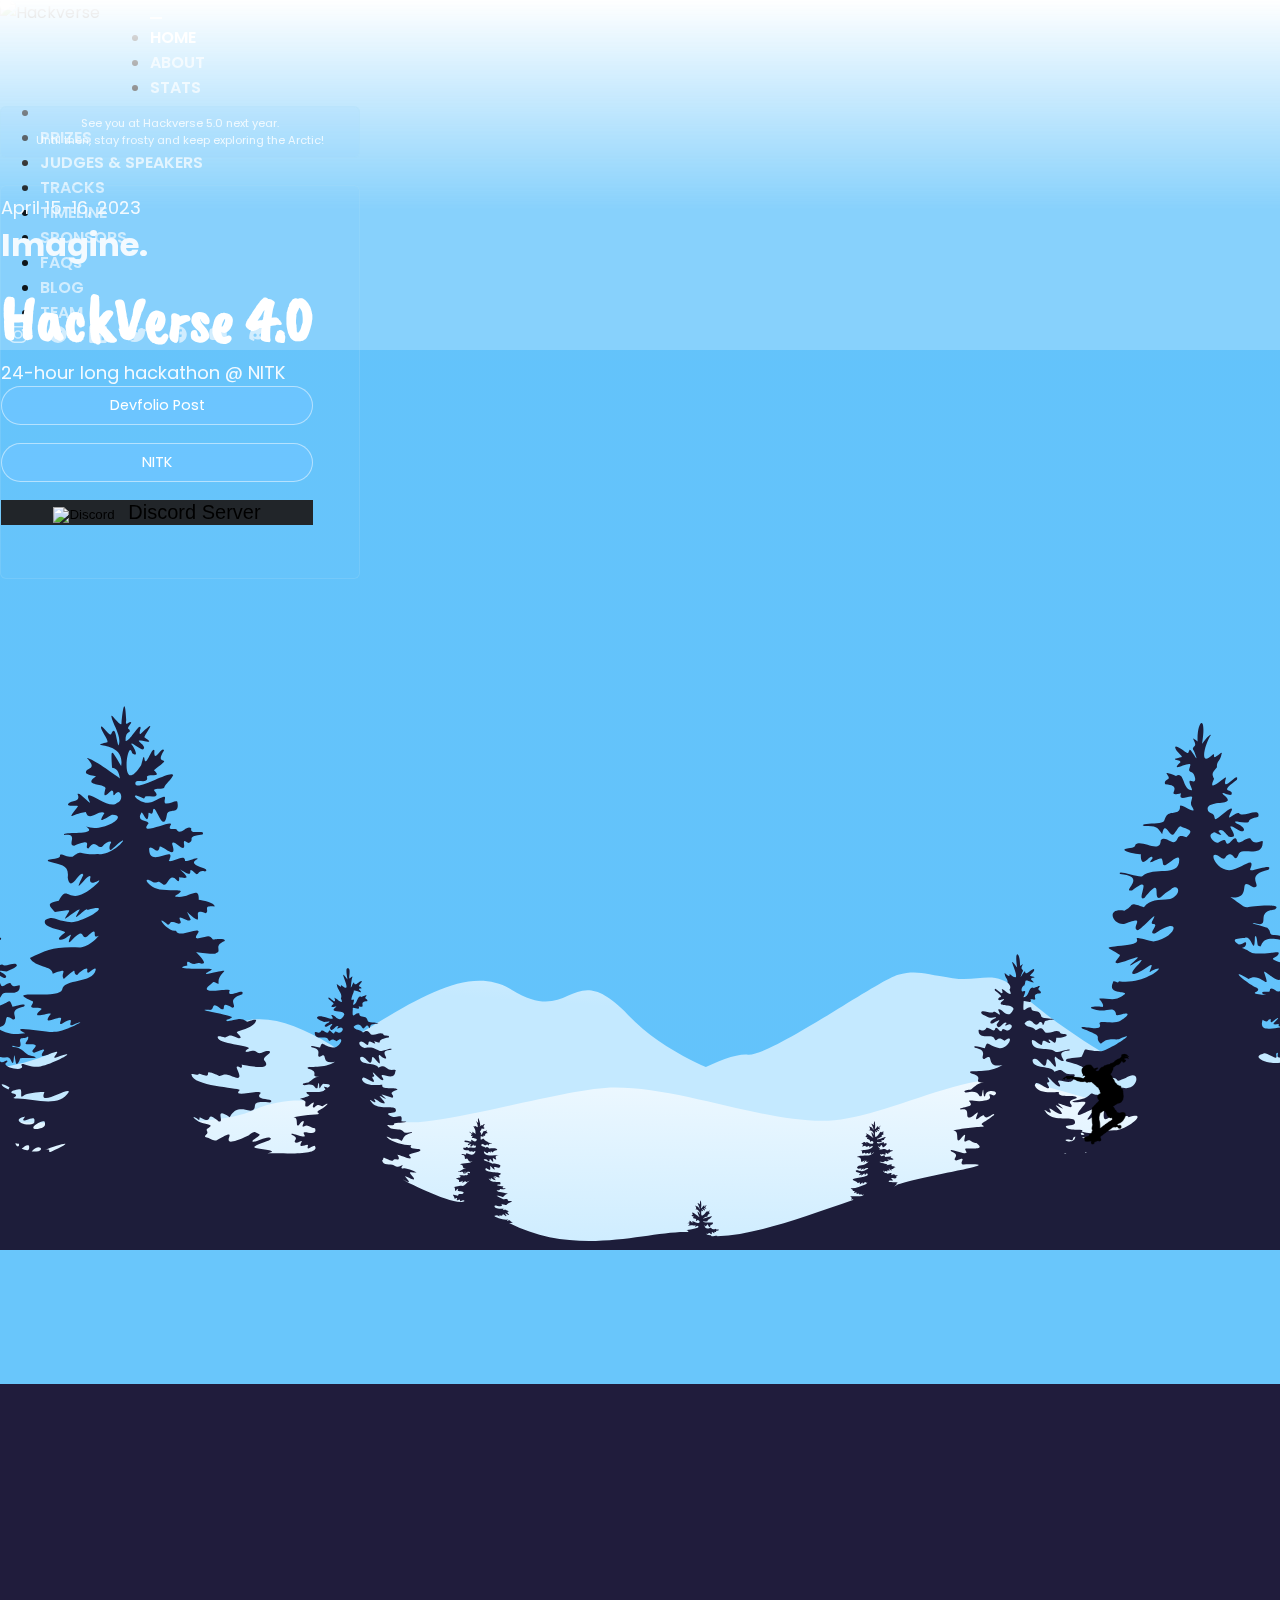
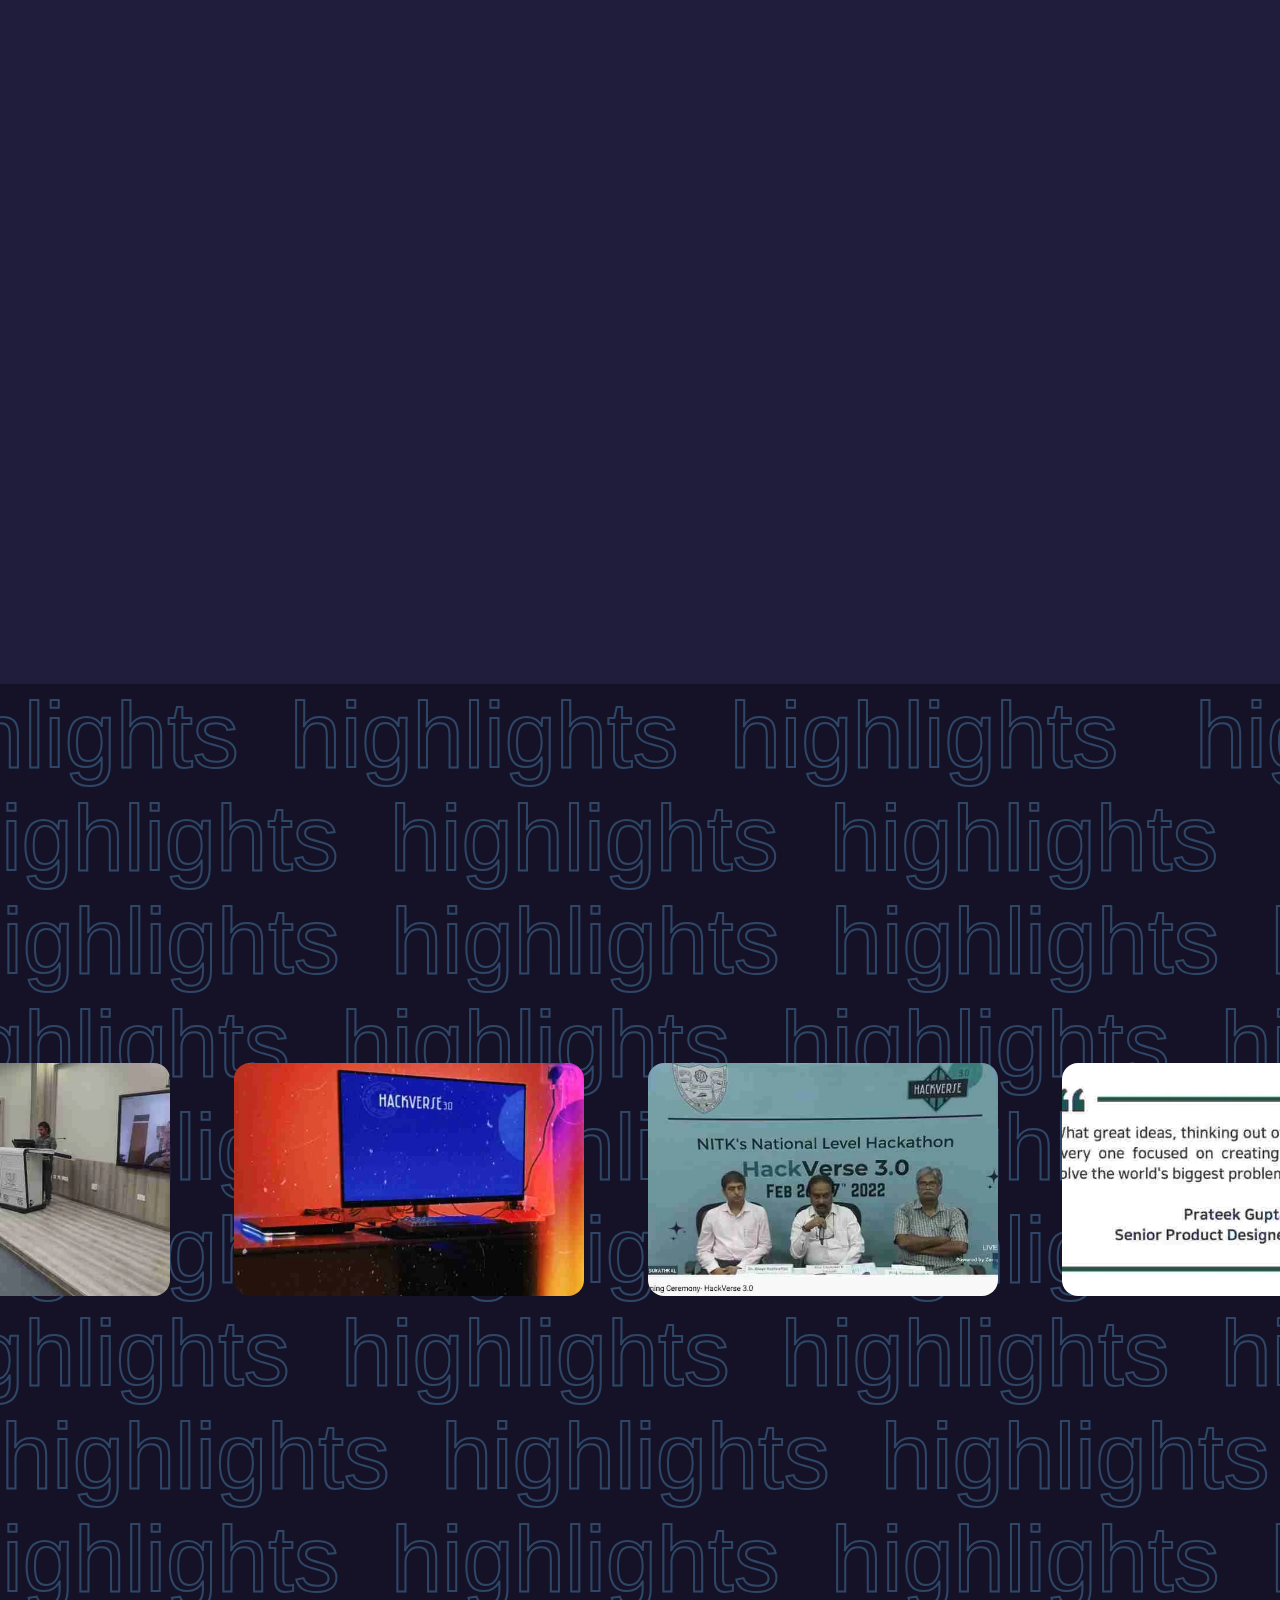
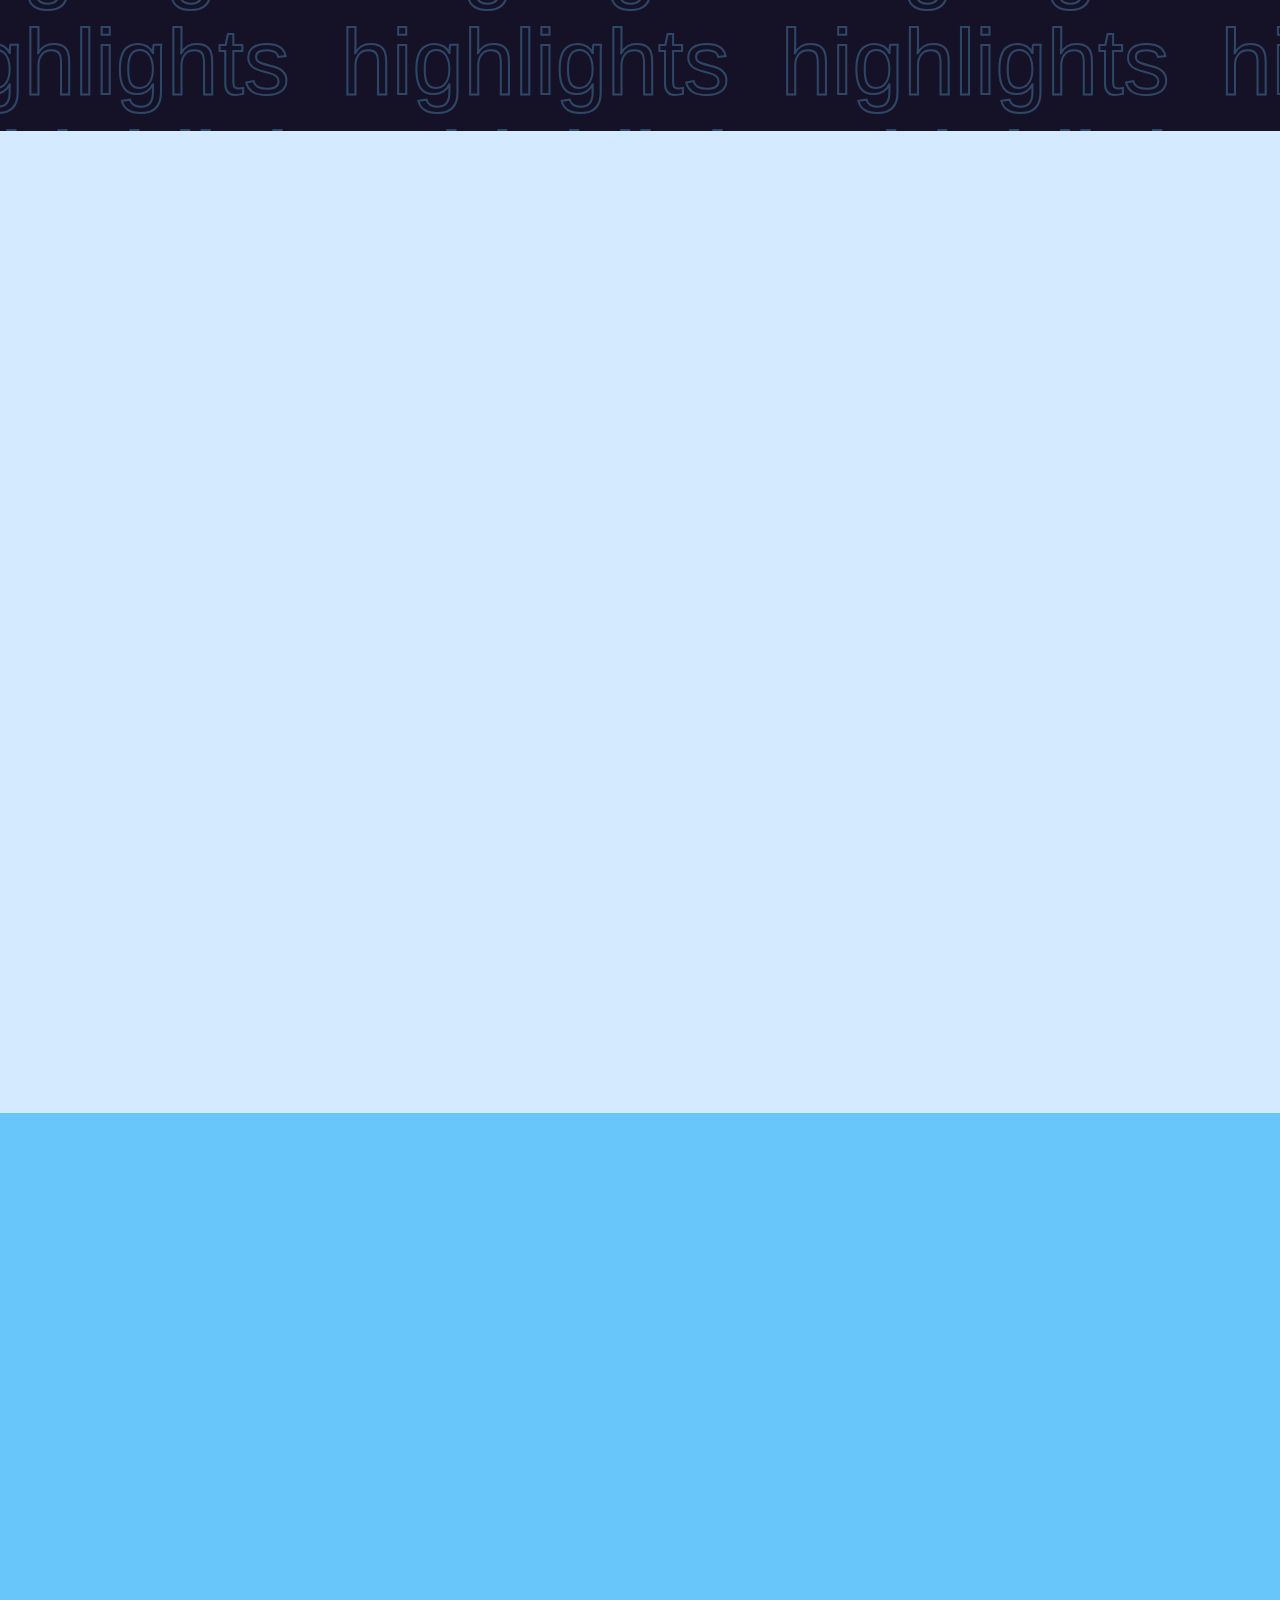
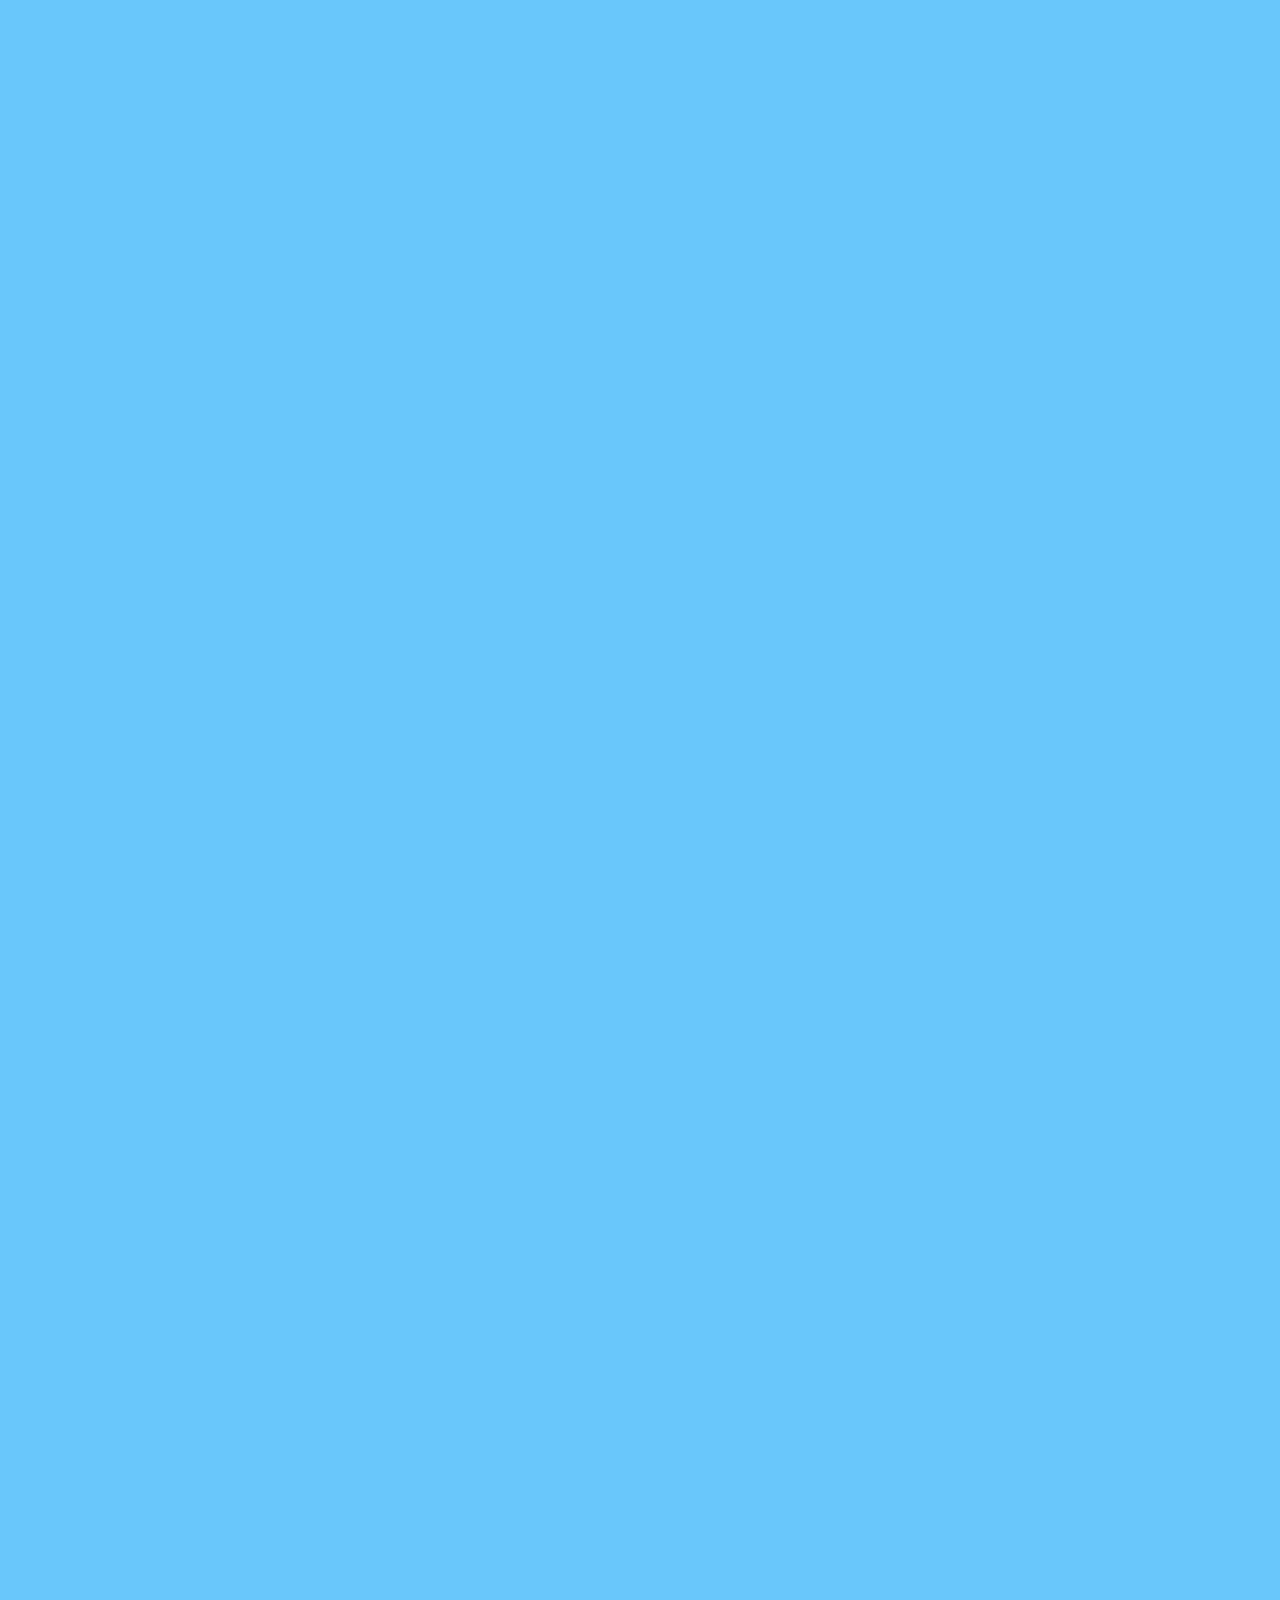
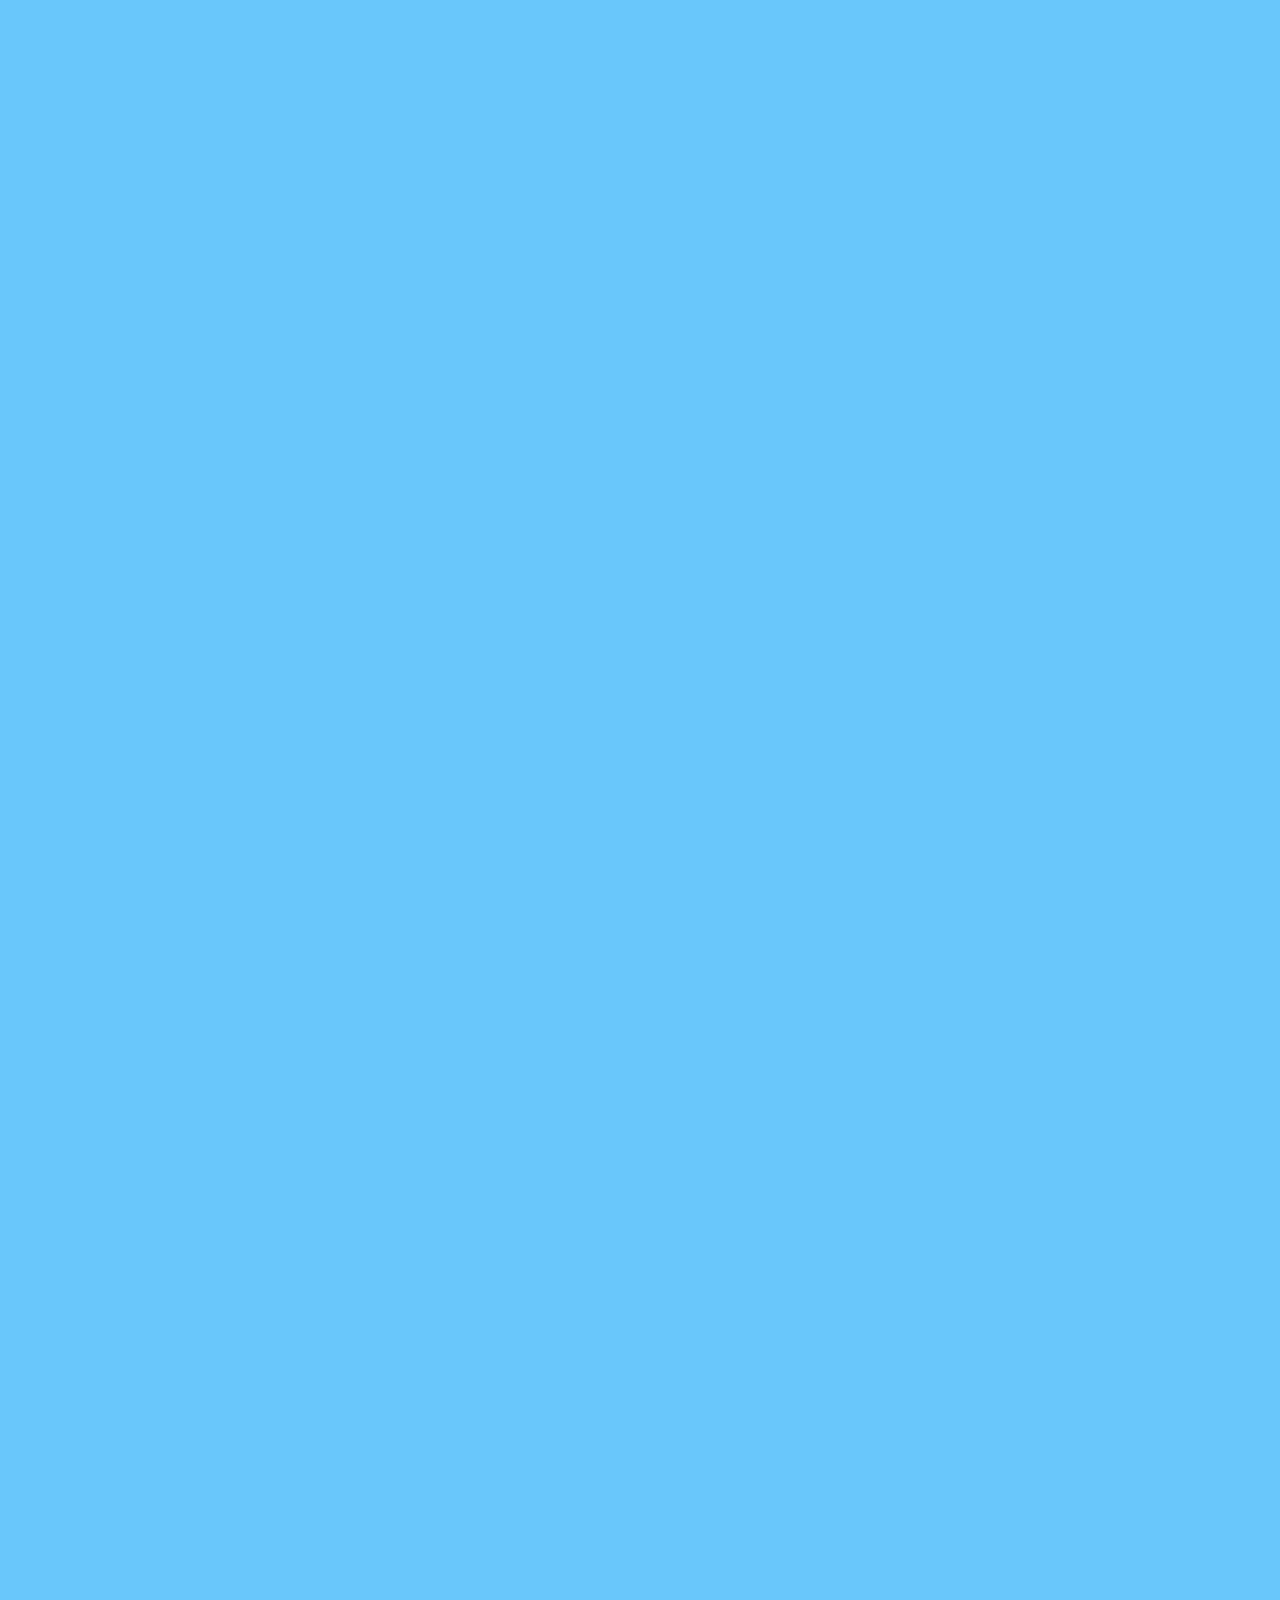
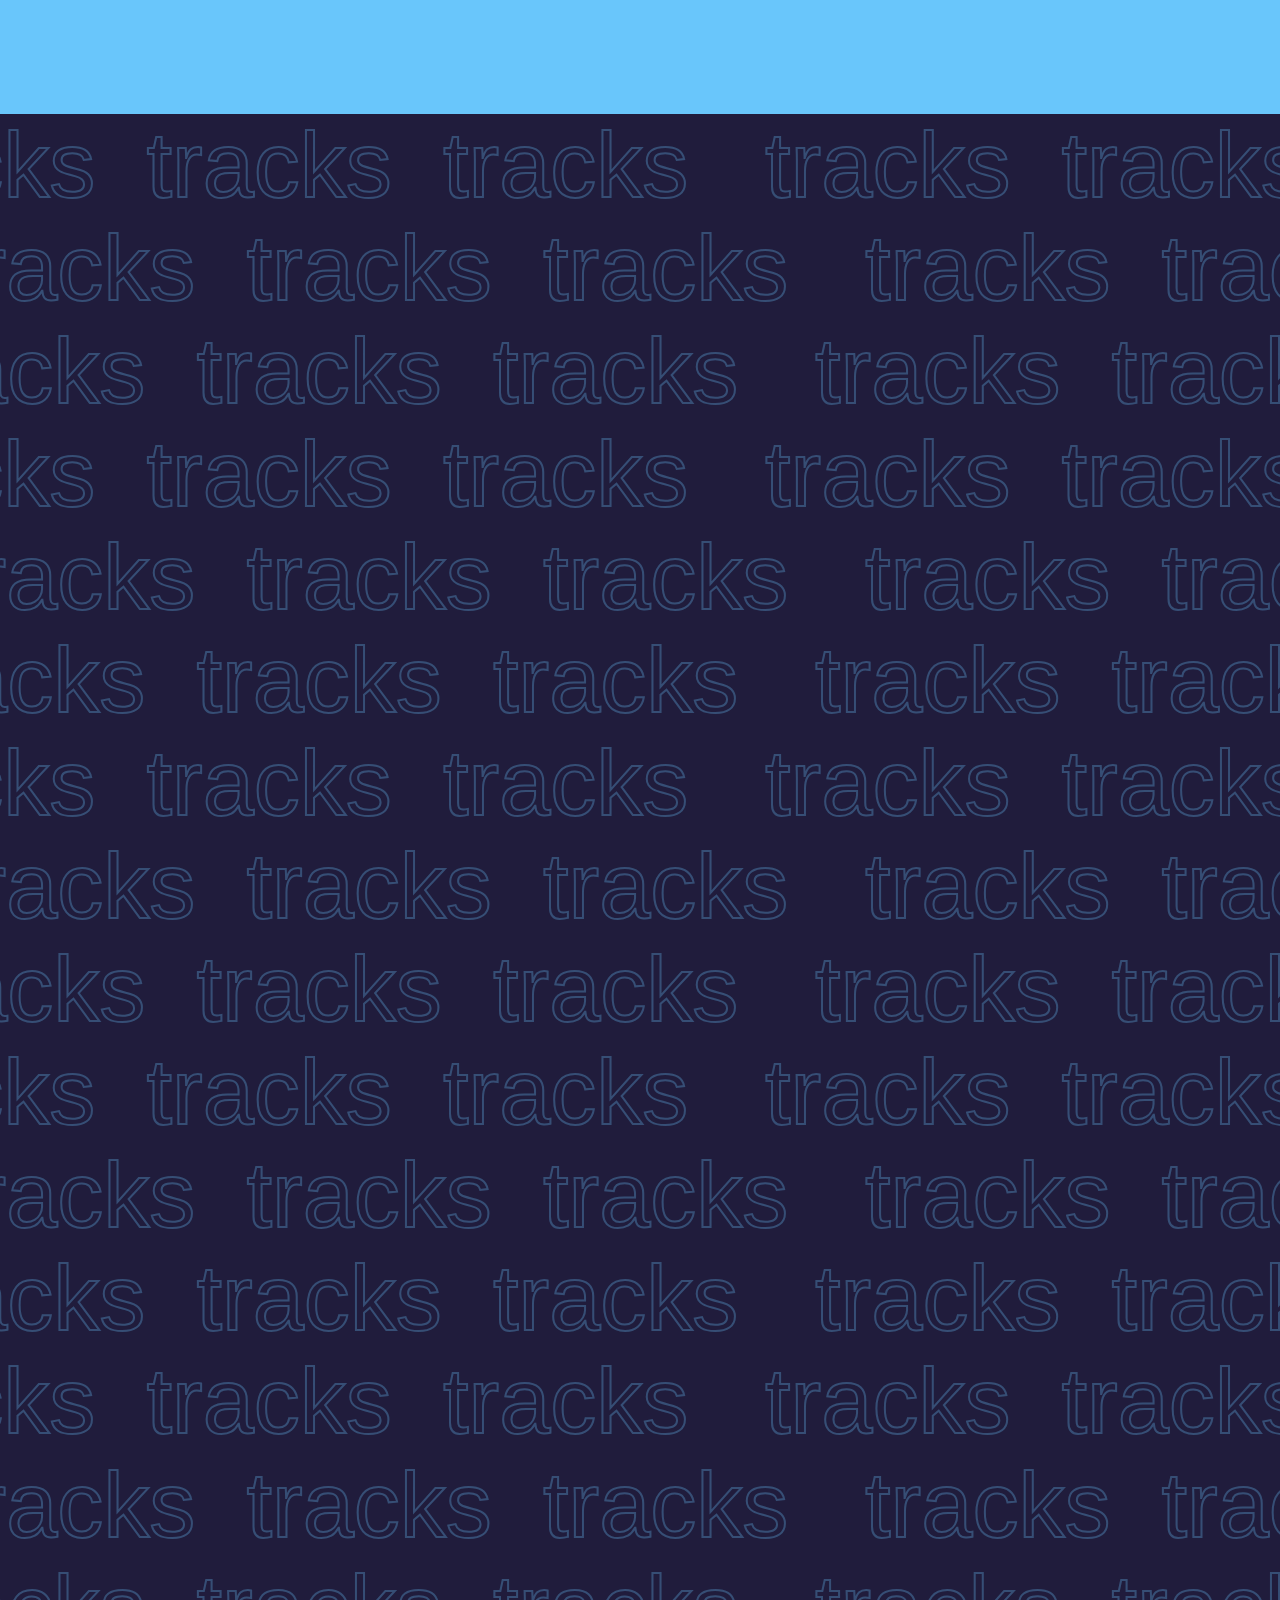
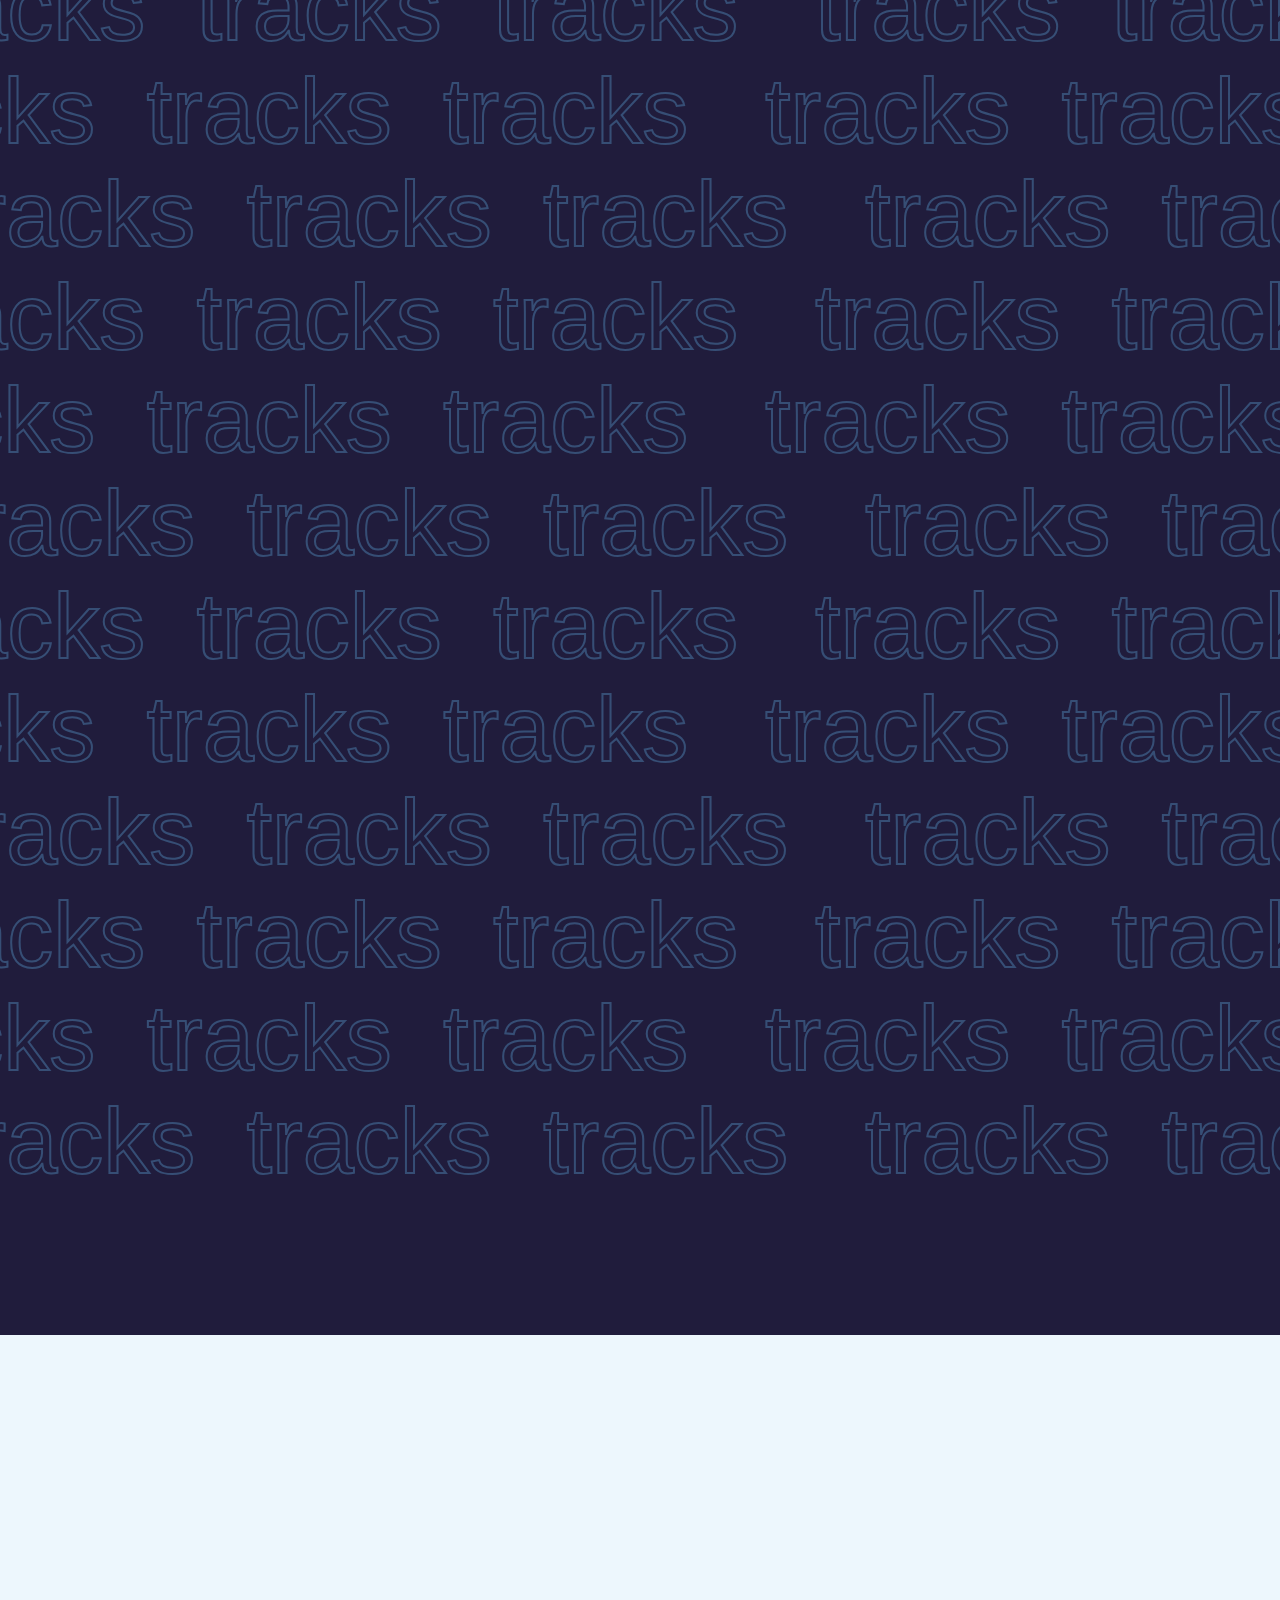
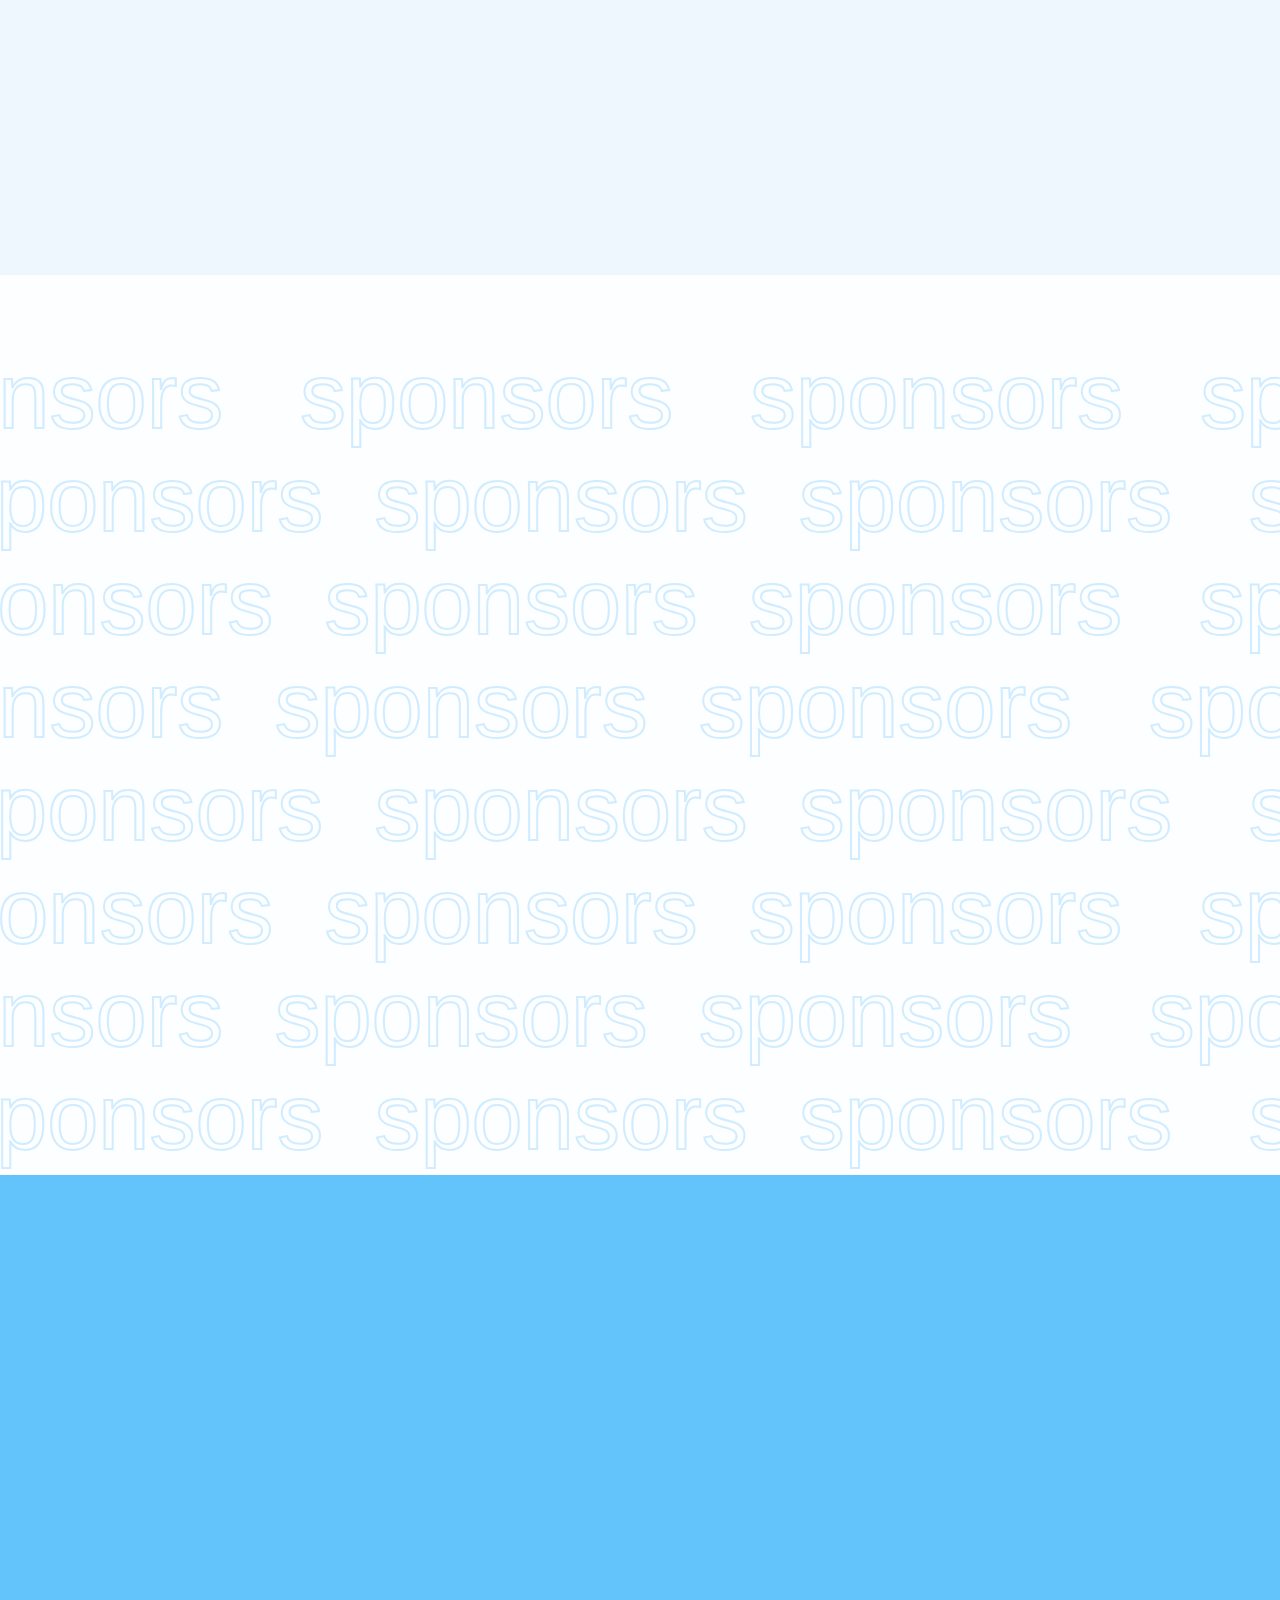
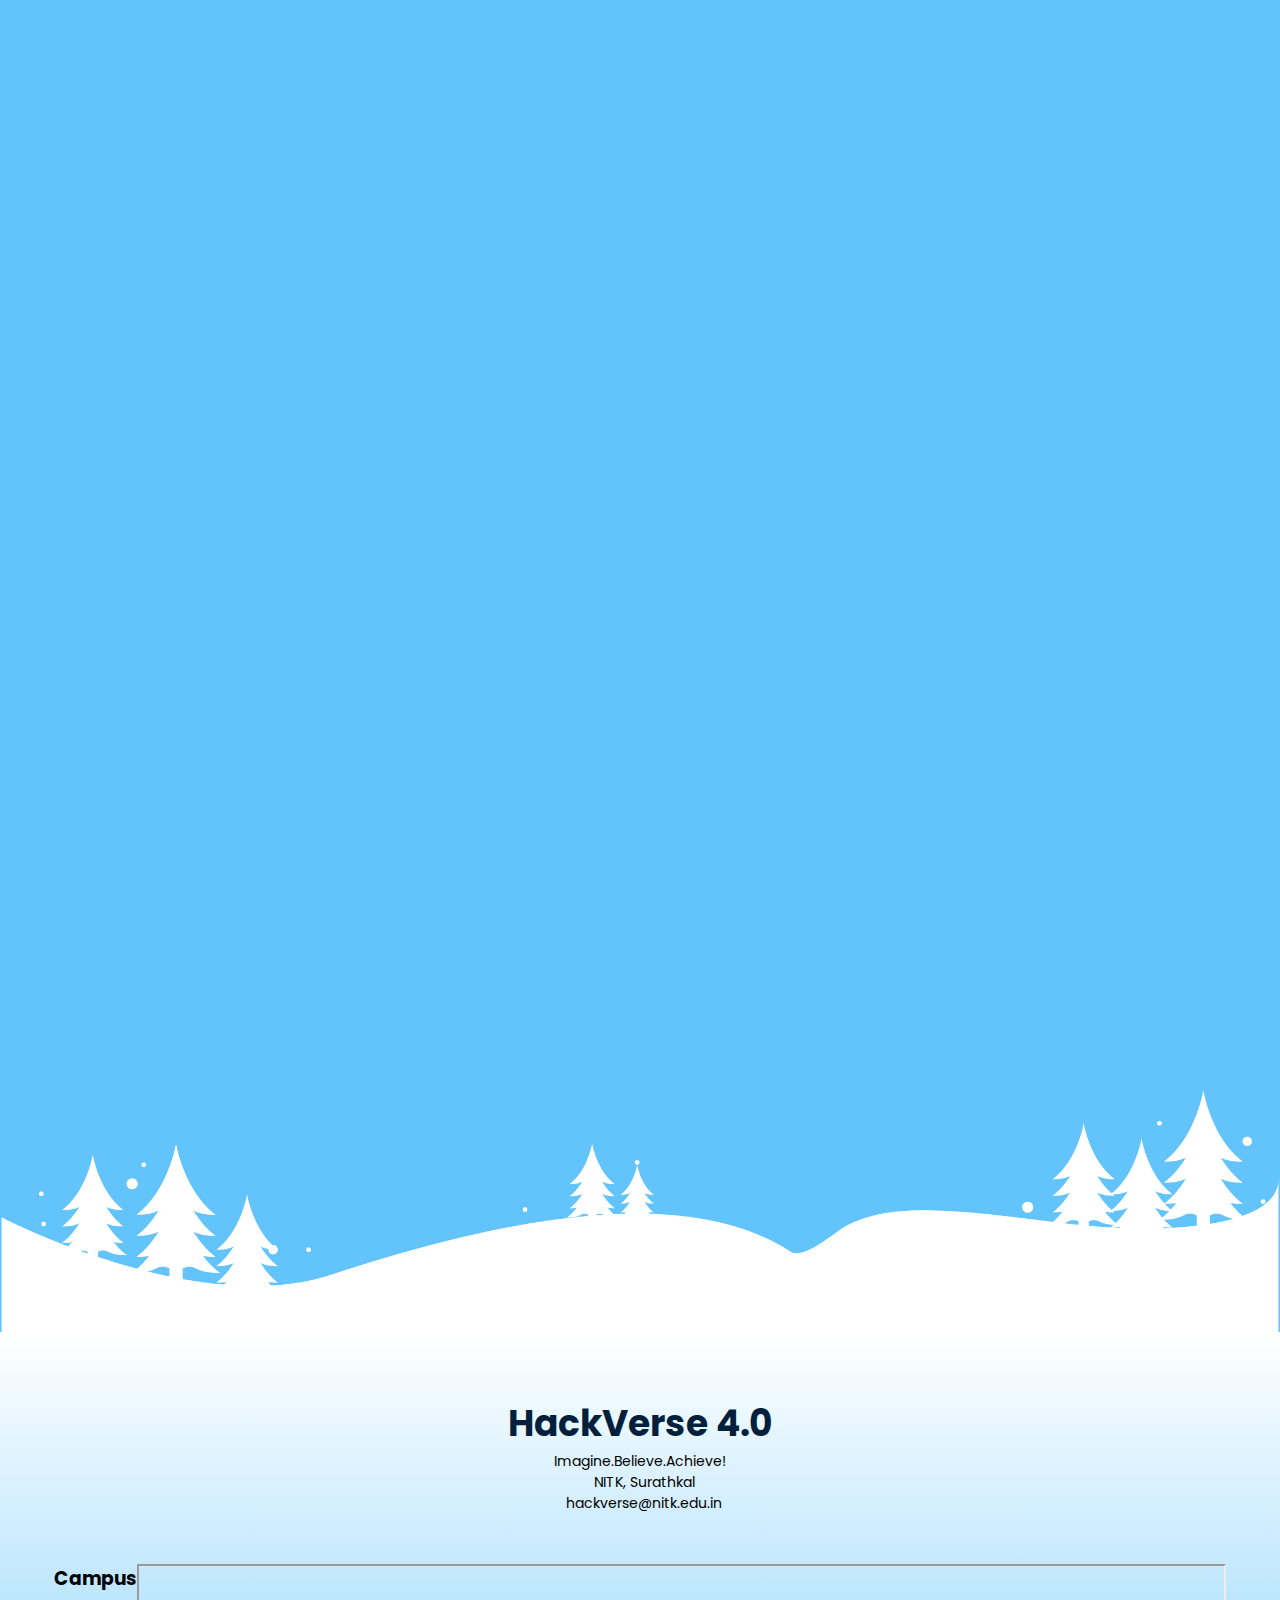
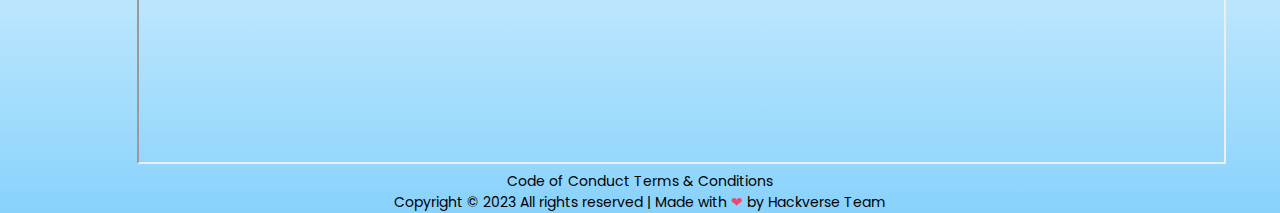
==== index.html @ 8ad16e19 "minor fixes" ====
<!DOCTYPE html>
<html lang="en">

<head>
  <meta charset="UTF-8" />
  <meta http-equiv="X-UA-Compatible" content="IE=edge" />
  <meta name="viewport" content="width=device-width, initial-scale=1.0" />
  <!-- <meta name="google-site-verification" content="Exxlz7urXb5XhU5rgnhuvVPa6tegzMO-w1L4seva_x8" /> -->
  <meta name="google-site-verification" content="rk2uZnv646sMcKkxwRcuekH_Xc2RIaGQRJ4hphkPUT0" />

  <meta name="description" content="HackVerse - 4th Edition of the 24 Hour Nation-Wide Hackathon at NITK, Surathkal" />
  <meta name="keywords" content="HackVerse, Hackathon, Nation-Wide, NITK Surathkal, Prizes, 4th Edition" />

  <meta property="og:title" content="HackVerse - 4th Edition of One of India's Biggest Student Run Hackathons" />
  <meta property="og:description"
    content="HackVerse - 4th Edition of the 24 Hour Nation-Wide Hackathon at NITK, Surathkal" />
  <meta property="og:image" content="https://raw.githubusercontent.com/HackVerse/2023/main/img/logo.webp" />
  <meta property="og:type" content="website" />
  <meta property="og:url" content="hackverse.nitk.ac.in" />
  <link rel="icon" href="./img/logo_light.webp" />
  <!-- Devfolio apply button -->
  <link href="https://fonts.cdnfonts.com/css/circular-std?styles=17911" rel="stylesheet" />
  <!-- <style>
    @font-face{font-family:circular std;font-style:normal;font-weight:500;src:local('Circular Std'),url(https://fonts.cdnfonts.com/s/15011/CircularStd-Medium.woff) format('woff')}
  </style> -->
  <script async defer src="https://apply.devfolio.co/v2/sdk.js"></script>

  <!-- Bootstrap 5 -->
  <!-- popper is required for bootstrap dropdown -->
  <!-- <script src="https://cdn.jsdelivr.net/npm/@popperjs/core@2.9.2/dist/umd/popper.min.js" async></script> -->
  <link href="https://cdn.jsdelivr.net/npm/bootstrap@5.1.3/dist/css/bootstrap.min.css" rel="stylesheet"
    integrity="sha384-1BmE4kWBq78iYhFldvKuhfTAU6auU8tT94WrHftjDbrCEXSU1oBoqyl2QvZ6jIW3" crossorigin="anonymous" />

  <!-- GSAP Scroll Library  -->
  <script src="https://cdnjs.cloudflare.com/ajax/libs/gsap/3.9.1/gsap.min.js" async></script>
  <script src="https://cdnjs.cloudflare.com/ajax/libs/gsap/3.9.1/ScrollTrigger.min.js" async></script>
  <script src="https://cdnjs.cloudflare.com/ajax/libs/gsap/3.11.4/MotionPathPlugin.min.js" async></script>


  <link rel="stylesheet" href="style.css" />
  <!-- Schedule stylesheet-->
  <link rel="stylesheet" href="./schedule/schedule_styles.css">
  <!-- Responsive design stylesheet-->
  <link rel="stylesheet" href="responsive.css" />

  <!-- minimized version of style.css + responsive.css -->
  <!-- <link rel="stylesheet" href="style.min.css" /> -->

  <!-- Setting media type as print forces the browser to load the stylesheet asynchronously. 
  On full page load, the media type is changed to ‘all’ so that the stylesheet gets applied. -->
  <link href="https://unpkg.com/aos@2.3.1/dist/aos.css" rel="stylesheet" media="print" onload="this.media='all'">
  <!-- Fallback for when JavaScript is disabled, but in this case CSS can’t be loaded asynchronously. -->
  <noscript>
    <link rel="stylesheet" href="https://unpkg.com/aos@2.3.1/dist/aos.css">
  </noscript>

  <!-- Judges stylesheet-->
  <link rel="stylesheet" href="judges/judges_style.css" />
  <!--font-awesome for social media icons-->
  <link rel="stylesheet" href="https://cdnjs.cloudflare.com/ajax/libs/font-awesome/4.7.0/css/font-awesome.min.css"
    media="print" onload="this.media='all'">
  <!-- Fallback for when JavaScript is disabled, but in this case CSS can’t be loaded asynchronously. -->
  <noscript>
    <link rel="stylesheet" href="https://cdnjs.cloudflare.com/ajax/libs/font-awesome/4.7.0/css/font-awesome.min.css">
  </noscript>

  <title>Hackverse 4.0 | April 2023</title>
</head>

<body data-bs-spy="scroll" data-bs-target="#scroll-spy" data-bs-offset="90">
  <!-- <div id="preloader">
    <div class="water">
    </div>
  </div> -->
  <!-- navbar -->
  <nav id="scroll-spy" class="navbar fixed-top navbar-dark navbar-expand-lg">
    <div class="container" data-aos="fade-up" data-aos-once="true" id="container">
      <img src="./img/logo.webp" width="auto" height="50px" alt="Hackverse" class="navbar-brand navbar-logo-custom" />
      <button class="navbar-toggler" type="button" data-bs-toggle="collapse" data-bs-target="#navbarNav"
        aria-controls="navbarNav" aria-expanded="false" aria-label="Toggle navigation">
        <span class="navbar-toggler-icon"></span>
      </button>
      <div class="collapse navbar-collapse" id="navbarNav">
        <ul class="nav navbar-nav navbar-nav-scroll">
          <li class="nav-item">
            <a class="nav-link active" aria-current="page" href="#home-section"><span>HOME</span></a>
          </li>
          <li class="nav-item">
            <a class="nav-link" href="#about-section"><span>ABOUT</span></a>
          </li>
          <li class="nav-item">
            <a class="nav-link" href="#stats-section"><span>STATS</span></a>
          </li>
          <li class="nav-item">
            <!-- <a class="nav-link" href="#events-section"><span>EVENTS</span></a>
            </li> -->
          <li class="nav-item">
            <a class="nav-link" href="#prize-section"><span>PRIZES</span></a>
          </li>
          <li class="nav-item">
            <a class="nav-link" href="#judges-section"><span>JUDGES & SPEAKERS</span></a>
          </li>
          <li class="nav-item">
            <a class="nav-link" href="#track-section"><span>TRACKS</span></a>
          </li>

          <li class="nav-item">
            <a class="nav-link" href="#schedule-section"><span>TIMELINE</span></a>
          </li>
          <li class="nav-item">
            <a class="nav-link" href="#sponsors"><span>SPONSORS</span></a>
          </li>
          <li class="nav-item">
            <a class="nav-link" href="#faqs-section"><span>FAQs</span></a>
          </li>
          <!-- Temp fix for links issue -->
          <li class="nav-item">
            <a class="nav-link" href="https://hackverse.nitk.ac.in/blog" target="_blank"
              rel="noopener noreferrer"><span>BLOG</span></a>
          </li>
          <li class="nav-item">
            <a class="nav-link" href="https://hackverse.nitk.ac.in/team" target="_blank"
              rel="noopener noreferrer"><span>TEAM</span></a>
          </li>
          <!-- <li class="dropdown">
            <a class="nav-link dropdown-toggle" href="#" id="navbarDropdown" role="button" data-bs-toggle="dropdown" data-bs-auto-close="outside" 
              aria-expanded="false" data-bs-offset="40,10">
              LINKS
            </a>
            <ul class="dropdown-menu" aria-labelledby="navbarDropdown" id="scroll-spy-link">
              <li class="nav-item">
                <a class="nav-link dropdown-item" href="/blog">HackVerse Blog</a>
              </li>
              <li class="nav-item">
                <a class="nav-link dropdown-item" href="/team">HackVerse Team</a>
              </li>
            </ul>
          </li> -->
        </ul>
      </div>

      <div
        class="col-12 col-lg-2 d-flex align-items-lg-end justify-content-evenly social-media-icon navbar-social-media"
        style="height: 100%;">
        <a class="social-icons" href="http://instagram.com/hackversenitk/" target="_blank" rel="noopener noreferrer">
          <img loading="lazy" width="17.5x" height="17.5px" src="img/instagram-nav.svg" alt="instagram" />
        </a>
        <a class="social-icons" href="http://t.me/hackverse" target="_blank" rel="noopener noreferrer">
          <img loading="lazy" width="17.5x" height="17.5px" src="img/telegram-nav.svg" alt="telegram" />
        </a>
        <a class="social-icons" href="http://linkedin.com/company/hackverse" target="_blank" rel="noopener noreferrer">
          <img loading="lazy" width="17.5x" height="17.5px" src="img/linkedin-nav.svg" alt="linkedin" />
        </a>
        <a class="social-icons" href="http://twitter.com/hackversenitk" target="_blank" rel="noopener noreferrer">
          <img loading="lazy" width="17.5x" height="17.5px" src="img/twitter-nav.svg" alt="twitter" />
        </a>
        <a class="social-icons" href="http://www.facebook.com/hackverse/" target="_blank" rel="noopener noreferrer">
          <img loading="lazy" width="17.5x" height="17.5px" src="img/facebook-nav.svg" alt="facebook" />
        </a>
        <a class="social-icons" href="https://www.youtube.com/channel/UC_hR3RkqNKQMDG1R2hpbSoA" target="_blank"
          rel="noopener noreferrer">
          <img loading="lazy" width="17.5x" height="17.5px" src="img/youtube-nav.svg" alt="youtube" />
        </a>
        <a class="social-icons" href="https://discord.gg/HnmH7fGK" target="_blank" rel="noopener noreferrer">
          <img loading="lazy" width="17.5x" height="17.5px" src="img/discord-nav.svg" alt="discord" />
        </a>
      </div>
    </div>

  </nav>

  <!-- Home Section -->

  <div id="hero">
    <section id="home-section">
      <div class="home fluid-container d-flex flex-column justify-content-start align-items-center">

        <!-- Add rectangular space on the top only in the front page to shift the contents below the navbar -->
        <div class="home-top-space-custom">

        </div>
        <div class="hero-card-top" data-aos="fade-up">
          <!-- <p class="blink-soft x-small">Discover Your Inner Explorer: <br> Be on the lookout for special prizes!
          </p> -->
          <p class="blink-soft x-small">See you at Hackverse 5.0 next year. <br>
            Until then, stay frosty and keep exploring the Arctic! 
          </p>
          
        </div>

        <div class="d-flex flex-column col-text hero-card" data-aos="fade-up">
          <div>
            <p>April 15-16, 2023</p>
          </div>

          <h1>Imagine.</h1>
          <div style="line-height:60%;"> <br> </div>

          <h1 class="font-esgalon"><b>HackVerse 4.0</b></h1>
          <p>24-hour long hackathon @ NITK </p>

          <div class="hero-buttons-container">
            <div class="row">
              <div class="col">
                <a href="https://hackverse-2023.devfolio.co/" target="_blank" rel="noopener noreferrer">
                  <button class="hero-button fill d-flex justify-content-center align-items-center mt-1">
                    <span>Devfolio Post</span>
                  </button>
                </a>
              </div>
              <div class="col">
                <a href="https://www.nitk.ac.in/How_To_Reach" target="_blank" rel="noopener noreferrer">
                  <button class="hero-button fill d-flex justify-content-center align-items-center mt-1">
                    <span>NITK</span>
                  </button>
                </a>
              </div>
            </div>
            <div class="col">
            <a
            href="https://discord.gg/HnmH7fGK"></a>
          <button class="pt-2 pb-2 pl-4 pr-4 text-center text-light mb-2 rounded fs-6"
          style="background-color: #212529; width: 312px">
          
            <img
              src="./img/discord.png"
              alt="Discord"
              style="height: 30px; margin-right: 10px"
            />
            <span style="font-weight:500;font-size: 20px;font-family: Nunito Sans,sans-serif;">Discord Server</span>
          </button>
          </a>
        </div>
            <div class="col">
              <div class="apply-button" data-hackathon-slug="hackverse-2023" data-button-theme="dark"
                style="height: 44px; width: 312px" crossorigin="anonymous"></div>
            </div>
          </div>

        </div>
    </section>
    <svg xmlns="http://www.w3.org/2000/svg" xmlns:xlink="http://www.w3.org/1999/xlink" viewBox="0 0 750 480"
      preserveAspectRatio="xMidYMax slice">
      <defs>
        <!-- Scene 1 Gradient -->
        <linearGradient id="grad1" x1="-154.32" y1="263.27" x2="-154.32" y2="374.3"
          gradientTransform="matrix(-1, 0, 0, 1.36, 231.36, -100.14)" gradientUnits="userSpaceOnUse">
          <stop offset="0.07" stop-color="#9c536b" />
          <stop offset="0.98" stop-color="#d98981" />
        </linearGradient>
        <linearGradient id="bg_grad" x1="-154.32" y1="120.27" x2="-154.32" y2="374.3" gradientUnits="userSpaceOnUse">
          <stop offset="0.0" stop-color="#63C3FB" />
          <stop offset="0.8" stop-color="#63C3FB" />
        </linearGradient>
        <linearGradient id="grad2" x1="242.5" y1="356.25" x2="750" y2="356.25" gradientUnits="userSpaceOnUse">
          <stop offset="0" stop-color="#fbbd93" />
          <stop offset="0.98" stop-color="#c46976" />
        </linearGradient>
        <linearGradient id="grad3" x1="467.26" y1="500" x2="467.26" y2="225.47" gradientUnits="userSpaceOnUse">
          <stop offset="0.01" stop-color="#ffb8bd" />
          <stop offset="1" stop-color="#914d64" />
        </linearGradient>
        <linearGradient id="grad4" x1="216.56" y1="227.64" x2="191.14" y2="600.82" gradientUnits="userSpaceOnUse">
          <stop offset="0" stop-color="#FCE8F4" />
          <stop offset="0.96" stop-color="#8a6e95" />
        </linearGradient>
        <linearGradient id="grad5" x1="1" y1="413.12" x2="340.58" y2="413.12" gradientUnits="userSpaceOnUse">
          <stop offset="0" stop-color="#433d6c" />
          <stop offset="1" stop-color="#392e54" />
        </linearGradient>
        <linearGradient id="grad6" x1="454.13" y1="295.96" x2="454.13" y2="498.93" gradientUnits="userSpaceOnUse">
          <stop offset="0" stop-color="#2b2850" />
          <stop offset="0.99" stop-color="#563a6a" />
        </linearGradient>
        <linearGradient id="grad7" x1="434.38" y1="391.96" x2="474.27" y2="516.33" gradientUnits="userSpaceOnUse">
          <stop offset="0.3" stop-color="#1c1b38" />
          <stop offset="0.38" stop-color="#201e3e" />
          <stop offset="0.9" stop-color="#383263" />
        </linearGradient>
        <linearGradient id="grad8" x1="259.18" y1="335.54" x2="213.65" y2="500.39" gradientUnits="userSpaceOnUse">
          <stop offset="0" stop-color="#0e0a1a" />
          <stop offset="0.3" stop-color="#100d1f" />
          <stop offset="0.64" stop-color="#17142c" />
          <stop offset="0.95" stop-color="#201f3f" />
        </linearGradient>
        <linearGradient id="grad9" x1="508.16" y1="321.39" x2="726.97" y2="623.69" gradientUnits="userSpaceOnUse">
          <stop offset="0.01" stop-color="#120e22" />
          <stop offset="1" stop-color="#221d42" />
        </linearGradient>

        <!-- Scene2 Gradient -->
        <linearGradient id="lg4" x1="641.98" y1="274.9" x2="638.02" y2="334.36" gradientUnits="userSpaceOnUse">
          <stop offset="0" stop-color="#F0F9FF" />
          <stop offset="1" stop-color="#C4E9FF" />
        </linearGradient>
        <linearGradient id="lg5" x1="172.37" y1="286.02" x2="171.33" y2="343.08" xlink:href="#lg4" />
        <linearGradient id="lg6" x1="505.71" y1="261.55" x2="504.61" y2="322.08" xlink:href="#lg4" />
        <linearGradient id="lg7" x1="301.32" y1="260.99" x2="295.66" y2="345.9" xlink:href="#lg4" />
        <linearGradient id="lg8" x1="375.59" y1="381.01" x2="373.3" y2="507.08" xlink:href="#lg4" />

        <!-- Scene3 Gradient -->
        <radialGradient id="bg2-grad" cx="365.22" cy="500" r="631.74"
          gradientTransform="translate(750 552.6) rotate(180) scale(1 1.11)" gradientUnits="userSpaceOnUse">
          <stop offset="0" stop-color="hsla(349, 94%, 75%, 1)" />
          <stop offset="0.12" stop-color="hsla(342, 49%, 62%, 1)" />
          <stop offset="0.18" stop-color="hsla(328, 37%, 56%, 1)" />
          <stop offset="0.33" stop-color="hsla(281, 33%, 48%, 1)" />
          <stop offset="0.41" stop-color="hsla(268, 38%, 48%, 1)" />
          <stop offset="0.45" stop-color="hsla(266, 38%, 43%, 1)" />
          <stop offset="0.55" stop-color="hsla(261, 37%, 32%, 1)" />
          <stop offset="0.64" stop-color="hsla(253, 36%, 24%, 1)" />
          <stop offset="0.72" stop-color="hsla(244, 33%, 19%, 1)" />
          <stop offset="0.78" stop-color="hsla(240, 33%, 17%, 1)" />
        </radialGradient>
        <radialGradient id="fstar-grad" cx="1362.39" cy="-53.7" r="39.39"
          gradientTransform="matrix(0.89, -0.45, -0.45, -0.89, -473.7, 640.57)" gradientUnits="userSpaceOnUse">
          <stop offset="0" stop-color="#fff" />
          <stop offset="0.06" stop-color="#fff" stop-opacity="0.8" />
          <stop offset="0.12" stop-color="#fff" stop-opacity="0.62" />
          <stop offset="0.19" stop-color="#fff" stop-opacity="0.45" />
          <stop offset="0.26" stop-color="#fff" stop-opacity="0.31" />
          <stop offset="0.33" stop-color="#fff" stop-opacity="0.2" />
          <stop offset="0.41" stop-color="#fff" stop-opacity="0.11" />
          <stop offset="0.49" stop-color="#fff" stop-opacity="0.05" />
          <stop offset="0.59" stop-color="#fff" stop-opacity="0.01" />
          <stop offset="0.72" stop-color="#fff" stop-opacity="0" />
        </radialGradient>
        <linearGradient id="linear-gradient" x1="472" y1="461.56" x2="872.58" y2="461.56"
          gradientUnits="userSpaceOnUse">
          <stop offset="0" stop-color="#fd75a8" />
          <stop offset="1" stop-color="#5a2d81" />
        </linearGradient>
        <linearGradient id="linear-gradient-2" x1="214.61" y1="508.49" x2="166.09" y2="361.12"
          xlink:href="#linear-gradient" />
        <linearGradient id="linear-gradient-3" x1="57.65" y1="508.01" x2="448.08" y2="508.01"
          xlink:href="#linear-gradient" />
        <linearGradient id="linear-gradient-4" x1="193.48" y1="508.3" x2="761.05" y2="508.3"
          xlink:href="#linear-gradient" />
      </defs>

      <rect id="bg" width="750" height="500" opacity="0.8" fill="url(#bg_grad)" />

      <!-- SCENE 2 -->
      <g id="scene2">
        <g id="hills2">
          <path id="h2-6"
            d="M524.28,418.82c6.36,0,80.19-14.81,103.12-36.53S655.28,345.8,679,359.64s33.69,18.54,46.63,18.82a158.62,158.62,0,0,1,23.88,2.4V447L632,458.92Z"
            fill="url(#lg4)" />
          <path id="h2-5"
            d="M294.06,498.2l49.09-66.93s-64-6.48-93.59-31.29-63.47-49.78-87.15-41.46-81.7,4.44-98.73,15S.1,387.08.1,387.08l.37,60.18L209.75,498.2Z"
            fill="url(#lg5)" />
          <path id="h2-4"
            d="M264.94,449.2s61-16.39,94.07-37.28,61.37-37.2,73.53-36.12,69.9-40,80.18-42.62,13.55-.37,29,1.85,22-5.27,34.52,6.39,43.29,34.86,75.51,48.52c25.88,11,91.48,28.88,91.48,28.88l-31.58,67.73-326.93,9.27Z"
            fill="url(#lg6)" />
          <path id="h2-3"
            d="M.47,469.58V420s113.73-2.74,171.72-26.68,101.69-72.29,134.53-52,31.37-18.48,61.9,13.28S446.68,393.48,478,406.86s113.08,26.06,113.08,26.06l-59.28,53.4L272.55,485Z"
            fill="url(#lg7)" />
          <path id="h2-2"
            d="M749.55,500V398.27l-38.48-6.67s-29.86,12.13-63,11.53-39.61-7.26-70.33-13.41-72.58,21.4-105.61,21.4-75.5-17.78-110.64-17.78c-24.85,0-90.08,20.12-110.82,18.48s-51.11-20.42-82-6.26S.47,409.26.47,409.26V500Z"
            fill="url(#lg8)" />
          <path id="h2-1"
            d="M746.51,371.43c-.18-1,1.74,1.28,2.2.27s2,1.37,2.14.37c.81-3.64.32-8.56-3.75-10.12-2.88-2.18,1.15-.54,2.06-.18,1.1,1.1-.4-4.74,1.86-1.95,2.17-10.09-3.87-8.35-11-11.08-6.32-4.83-1.32-3.94,1.19-.09,1.46,1.73,1.64-.55.82-1.91s1.92-.46,3.1,1.09c2,1.29,2.67-3.2,5.88,1.26-.68-1.81,1.09-6-.76-7,1.21-2.4.59-2.67-3.16-1.1-7.28.94-11.31-9.61-1.41-3-3.86-9,7.46,5.89,5.33-7.74-2.64,1.73-1.42.9-.67-1.37-1.62-.72-15,7.23-12.15-1.46.64-1.28,1,0,2,.73,1.69-5.55,4.78,5.68,3.45-2.56,12-4-1.25-3,7.36-5.61-1.11-2.6-3.43-2.45-.21-5.78-2.64.43-9.82,5.81-12.61,7.75.24-1.15.51-4,3-4.1.6-7.23.24-7-3.46-.64-.74-4.79,3.91-8.88,8.68-7.83-5.28-1.79-2.56-2.09-1-7-6.52,6.54-3.66-4.45-6.7,7,.48-3.06-1.28-4,1.22-7.47,4.44-10.76-3.3,8.72-3.29-7.83-1,.43-.73,6.12-.79,7.07-3-.8-1.7-.34-.69,1.7-1.43,1.17-.74,1.27.8,2.49.74,4.27-2,1.08-3.36-.88-4.35-6.05-.4,2.13-2.72.12-1.24-1.36-4-3.95-3.43-2.14,4.91,4.75.6,3.52,1.19,5.61,1.41.16,4.51-1.36,3.39-.25-5.76,6.22,2.05.63,2.89,1-1,.93-3.28,5.39-.37,3.54.29-1.15,1.37-2.35,1.57-1.48-.46,2,1.69,9.06-1,9.72-2.54,0-4.86-7.06-5.24-6.39-.38,1.49-.5,1.86-1.08.5-3.67-7.21-1.74-.94-3.68-1.65-4-4.19-2-.84-1.32,1.24-4.84,2.49,3.28,2.51,2.44,4.45-.7,1.28-2.07,1.25-.58,1.92,4.58-.37,2,1.39,4.34,2.28,2.88-1,5.26,2.39,2.44,1.69-5-.1-20.52-11-10,.87,7,.12,1,2.11,3.88,3.21,15-1,2.77,4.82-3.33.35,3-1.17-3.57-1.56-7.58-3.23s-.38-1.28,1-3.45-2.05-.77-8.71-.51-5.38-.89-9-2.3,0,0,.51-2.56-1.66.13-3.84.13c-4.52-3.06-1.16-3.32,3.2-3.57,3.67-1.95,5.09,10.6,5.38-.39.77-2.3,1.16,1.92,1.54,4.35,3.76,3-1.2-6.05,12.94-2.81,4.1-1.28-.26-2.31-4-2.69s-1.16-1.28-3.85-3.83c-3.6-1.38-12.91-3.64-4-1.92,4.58-.21-1.85-6.68,7.95-7.92,5.38-3.37-13.42-1.72-14.35-1.15-2.29.56-6.18-3.69-9.28-5.31,12.7,1.23,2.82-11.86,12.22-5.3,5.73-.12-5.55-6.49,8.08-9.45,2.43-2.94-5.26-.26-8.33.26s-.26-1.28-.77-3.58-6.66,3.32-11.66,3.58c-7.8.37-12.63-12.92-4.1-6.27,2.44.64,1.28-.89,3.59-2,3-1.51,3.21,5.49,5.51-.64,2.22-3.05,12.37,2.1,12.68-5.62.56-3.26-3.79,2.9-6.66-2.43-2.36-.88-6.61,4.89-7.3.51-1.42-2.62-4.59,5.33-5.77,1.15-.51-1.53-1.92-.51-3.84.51s-6.52-3.82-3-5c.9-1.15,1.8.64,3.72.89s-.39-.89-.77-2c2.12-1.35,3,.56,5.38,2.94,8.31,2.12-4.64-9.3,4.35-4,4.35,3.21,6-.42.26-2.81-2.82-1.92.38-.77,4-.64s.9-.9,4.1-2.17,3.2-.13,3.33-2c-.26-3.55-8.61,1.51-10.25-.64-2.23-1.5-8.21,6.86-4-1.79.64-2.68-4.48,1.92-7.3,4.09s-1.15-1.15-3.07-2.17-2.31-.89-2.57-2.68c.68-5.19,16.82-.84,8.33-7.54-1.54-2,2.18.64,4.36.13,1.76-4.07-7.91.1,2.94-8,1.54-5.58-8.57,8.13-5.89-.64,1.43-3.27-10.84,9.6-6.28.13-1.56-3-.72-3.44,1.54-6.14-.33-3.42,1.84-3.19,2.43-7.15.9-2-2.17,1.15-3.45,1.66s.25-2.17-1.29-1.28c-8.07,7.69-3.42-7.39-1-10.35-.13-1.4-4.67,4.62-4.67,4.62,2.71-16.44-2.82-12.66-2.37-1.3-5.21-3.92,0,.7-1.54,2.43-1.16,1.15-1.28,1.53-.39,2.68,3.76,9.29-1.34-1-2.3-.64-.9,1.54-.39,2.31-1.93,1.28s-6.14-4.6-5.76-2.42,4.74,4.72,3.2,5.11c-7.75,1.68.41.75-.51,2.81-6.8,6.31,7-2,5.25,1.79-.64,2.42-.89,2.3.39,3.19,2,0,3.62,6.06.89,5-3.91-1.77.54,4.68-.38,4.86-5.08-.23-3.77-10.37-8.44-7.67a17.55,17.55,0,0,0-3-1.15c-5-1.66,1,1.66-1.41,2.94s-1.28,2.56-1.28,2.56c11,.75-1.35,7.24,8.45,4.85-2.31,5.75,7-.71,5.77,2.83-.51,2.16-.77,2.54-.26,3.82,4.57,6.78-6.42-2.12-6.15.38.33,4.58-5,2.33-7,4.73-2,2.68-.39,3.7-4,4.09s-11.53.51-7.95,1.66c6.79-.42,7.22,1,9.48,4.34,1.53-8.78,4.34,3.66,6.66-.64,1.67-1.91,2.44-4.6,3.85-3.19,5.06,1.8,5.87,1.91,2.43,5.49,0,0-3.59-1.79-4.61.39-2.32,5.72-6-1.9-9.1,1.15-.14,7.69-9.9-.58-13.45,2.3a2,2,0,0,1-1.86,1.66c-11.3,1.06,4.16,4.2,4.68,3.45-.21,9.86,5.69-1.41,6.28,2.17-4.69,5.84,5-1.95,5.12.89.64,2,0,3.71,2.31,2.43s6.66-5.62,6.79-2.68c.15,10-13.55,3.34-19.73,8.94-1.68,1-14.07-3.87-11.79-1.15,15.19,1.27.05,9.69,6.34,8.82,12.38-9.88,1.29,6.2,6.6,4,10.7-13.37,3.6,2.41,8.71-.38a21.44,21.44,0,0,1,5.38-4.22c4.24-3.57,6.29,2.58-.38,5.18-6.85.83-10.49,0-14,4.41-8.91-3.26-4.54-1-10.38,1.78-10.63-1.78-5.86,8.17.26,7,12.35-5,2.74,2.09,6.78,3.45,3-1.11,12.28-12.68,7.69-4.73-.89,2.43,2.31.64,1.67,2.43s-3.2,4.21-.13,4c14.75-10.35,12,2.11-.77,4.34-18-4.52-.64.26-15,1.92-12.49,1.49-10.3.29-2.81,5.24-1,2.3-4.1,4.47-1.29,4.34s12.17-4.47,10.51-2.68-5.78,4.9-2.89,3.54c13.76-8.22-5.12,6.11,1.61,4.76,3.71-.76,9.6-6.51,8.84-4s-1.93,4.09.12,2.43c10.51-5.31-2.75,7.93-17.55,5.62-.25,1.92-2.94-1.4-3.2.77-3.67,8.11,13.8,2.67,2.95,8.18-2.44,1.53-11.53-.77-10,.76s2.81,4.25.89,3.92-8.84-.21-3.46,1.45,8.72-1.4,10.51.64-.9,3.07,4,1.79,3.07,1.15-.64,3.45-11.4-.51-11.4,1.53c2.8,5.41-11.91-.08-9.23,2.68,13.63,5.15,5.29,3.48,10,8.18,3.7-3.51,6.77-2,9.62-2.42,12.12-5.68-4.93,5.69-9.48,6.38-11.06-.06-7.31-3.3-10.38,2.94-2.69.77-10.38.51-8.07,2.56,23.95,5.71-5.06,10.66,22.29,4.47-4,5.67,2.68,3.1,4.48,5.11,1,.89-.38,1.22,4.74-.86,8.23-5.29,7,5.71.13,5.46-7.69-1.82-8.17,4.2-14.6.25,0,0,3.45,3.46-.13,3.33s-2.95-1.92-5.13.51-10.76,2.68-8.19,3.32,8.32-1.66,5.89,1.41c-10.92,12.28,7.16-.53,5.38,2.68-11,13.43,6.5-3.12,5.12.77-1.4,9.85,5.22-.89,7,2.68-2.68,5.93,4.6-2.48,6.15.51,11.35-3.6-.37,6.6-7.18,7-8.76-.16-11.08,3.09-17.9.66,2.51-1.82-7.27.12-8.33-2.36-1.27-1.72,6.91.36,4.32-3.91-2.53-1.74-12,1.16-15.24-4.31-2.77-3.36,5.15,3.59,2.1-1.3-.49-1.63,3.27,2,5.63,2.52,4.3.91-7.75-8.32,1-3,1.84.87-.78-1.11-1.84-2.25s4.89,1.63,6.69,1.71c1.87-2.07-4.21-2.56,3.1-5-.13-2.39-10.71.53-9.55-3.18-1.73-.24-11.36,1.59-12.89-3.59.79-2.63,2.84-.17,6.69,1.64,2,.16.33-1.39-.08-2.53s1.63,0,1.06-1.54c-2.89-5.12,3,2.33,4.9,3,1.87.24.57-1.14-.17-2.61.11-2.25,8.1,3.45,8.65-2.6,1.23-2.2-1.63-.73-4-1.47-3.23-1.81-2.29-3-6.61-1.13-1.21-3.51-12.17-1.06-11.58-6.35,3-3,6.93,8.24,7.5.24.65-3.21,7,9.82,4.25-.81.24-2.36.73,0,3.88,1.22,3.73.49-5.31-5,4-5.62,1.48-1.81-6.45,1.5-7.5.73-2.6-3.1-12.48.58-12.57-5.69.08-1.88,2.85.89,4.32,1.7s1.06-.24,1.47-1.54c0-1.82,6.26,3.15,3.27-.57-.49-1.14,1.55.16,2.77,1.14s1.22-2.53,1.22-2.53,3.84,0,5.39-1c1.06-2-3.38-.17-3.59-2.28-2.66-1.31-4.46,1.33-7.67.4-1.63-1.82-1.48-3.37-5.06-1.13-2-2.75-4.95-.91-6-3.75,4.67-4.68,4.9,4,7.92-.49,2.48-1.44,1.21,4.38,2.94-.57,2.42-1.28,9.57-.76-.25-1.79-2.28-.24-1.22-.89-2.53-2.6-1.29-1.54-4.71-.13-4.49-3-3.26-.94-4.67,5.3-4.08-2.68-.77-2.26,5.15,1.83,3.68-1.8,5.9,1.56-1.24-2.76,5.38-3.09,0,0,.74-.82-.81-1.63s2.28-2.93-.9-1.87a13.13,13.13,0,0,0-1.88.72c-2.65-1.81-2.5,4.94-5.39,4.89-.58-.13,2.25-4.21-.24-3.09-1.74.7-.71-3.2.57-3.17,1.13-2.22-.69-3.6,4.08-1.71,1.88.4.08-.65-.49-1.47-.58-1.31,4.61-.72-.32-1.79-1-.24,1.79-1.87,2-3.25-.19-2.2-4.55,4-4.9.73-.68-.25-3.86,6.49-1.47.4.57-.73.49-1-.24-1.7-1-1.11,2.33-4-1-1.55.29-7.14-3.24-9.77-1.52.83-7.68-10.56,4.83,10.75-3.62,3.65-1-.57,0,1.14-.82.81s-2.78-2.36-2.2-1.06c.38,2.53,1.75,2.39,1.55,4.56,1.37,1.54,1.92,2.21,1,3.91,2.91,6-4.9-2.13-4-.08,1.7,5.58-4.73-3.15-3.76.4,6.52,4.89,1.11,2.55,1.88,5.13,1.39.33,3.75-1.38,2.77-.08-5.41,4.26,4.87,1.49,5.31,4.8-3.17,7.07-6.43-1.25-8.24.49,2.7,5.51-1.11.18-2.53,1.14-1,1.36-6.37-1.85-6.53.41.16.9,3.47,2.27,4.73,2.68,2.29-.08,4.33-.81,2.53.41-3.67,1.52-2.61,3.83.16,1.79,4.52-2.26.92.36.82,1.55,1.21,4,3.87-2.8,5.39-.9-2.52,3,1.33-.17,1.87.73,2.29.75-.6,3.8-1.87,3.18s-2.12-1.3-2.45-.33c-.75,2.66-2.77-2.4-3.67-.73-.45,2.79-3.15-.9-4.66-.33-1.39,3.15-4.28-.26-4.24,1.55.21,4.91,6.65,1.63,8.08,3.58,2.1,4.12.89-1.82,5.79,1.71,5.44-4.25,2.37,4.24-2.61,4-6.92-1.41-6.24-4.79-7.91,0-2-.33-6.86-2-5.31-.16,8.07,1.54,1.89,5.64,5.14,6,5.74-4.17-.18,5.47,9.58,3.09-8,5.44-20,1.79-16.84,4.4,8.61,2.38-.65,4.82,7.26,5-3.32-.15-4.95,2.09-7.18,3.67-2.36.24-5.14.89-2.53,1.71,8-2,5.95,3.07,8.25,1.79,1.36-8.7.35,2.66,1.87-.25.48-4,8.74-2.22,4.57,0-6.47-2.35,3.48,2.76-7.83,3-10-1.17-2.53.55-4.9,2.53-2.53,1.06-6.61,1.3-4.89,2,6-1.26,1.33,5.1,5.22,4.11,2.28-1,4.32-3.94,3.67-1.75-2.7,6.6,2.65-.56,3.51.9,1.38,3,5.62-2.59,5.39-.33-3,2.11-3.27,2.63-6.21,4.15-1.87,1.31,2.29,1.55-.08,2.12-4.32.18-13.63,1.24-15.59,2.12,3.82-.78.8,7.22,3.68,4.56,5.61-6.52.25,2.37,3.26,1,2.29-1.71,2.9.93,5.46.9,6.27,4.73-6.4,2.08-6,3.33.49,1.55,1.63,2.28-.57,2.12s-8.32-2.85-6.94-1.06c5.91,2.37-.24,4.09,2.78,5,7-3,.4,1.75,3.92,2.12,27.56-1.09-23,6-35.81,11,0-.24-.41-.76.59-1.33.61-.25-6.88-.2-4.53-.81-.16-1,3.74.85,1.11-1.6-.15-.2,3.58.9,2.64-.76,2.28-1.51-.68-.27-.87-1.24.06-.42-2.81,1.09-1.48-.57-.12-.61-2.45.88-2.8-.14-.94.05-1.33-.6-1.9-1.27-.07-.57,1.25,1.36,1.15.24.31-.36,1.67.85,1.25-.59,1.08.52,1.83.36.75-.73,0-.29,2.15,2.24,1.34.23,1.95,0,.53-.87,2.16-.87,0-.88-2.77-.29-1.95-1.56.08-.51-4.34,1.28-2.24-.25.14.1-6.33-1.3-3.48-1.25,1.83.88,1.78-.93,3-.17.55-.42,2-.05.38-1.34.12-.4,1.57,1.57,1.25.15a2.17,2.17,0,0,0,1.84.11c1-.41-2.57-.66-.92-1.54a20,20,0,0,0-3.55.25c.29-.92.26-.92-1.38-.45-1.33.12-1.34-2.06-.19-.79.52-1.31,2.44,1.39,2-.86.09-.85,1.78,1.57,1.45-.13,1,0,.73-.77,2.31-1,.43-.74-1.65.18-1.4-.78-.56-.46-1.18.81-1.72.32-1.12-1.07-1.65-.47-3.74-.32-.44-.11-.12-.27.16-.59-.58,0-1.64-2.13-.39-.69.8.27.8-2.56,1.78,0,0,1.11,4.52-3.06.65-1.82.85-2.16-3.37,1.39-3.69-.9.31-.18,3.33.71,2.36-.65,0-.53,1.66,0,1.48-.95,3.28-3-4.26,1.48-3.8-.08,1.16-.08,1.27-.79,2.47-.91.17-.61-.58-1,1-1.44-.48-.55.53-2.66-.84-1-1.07-1.34-1.24,1.32-3.25,2.45-.74.11-.47-4.68.21-2.67,1.69.32-1.78-2.35,1.35-.49.71-.48-1.94-1.51.57-.92.07-.47-.9-.76.39-1.82.17-1-2,2.17-1.27.12-.08-.77-1.34,1.7-1.84,1.58.66-1.63-.3-7.28-.53-2.11-3-2.43.53,1.22-.35,2.67-.34-2.18-.84-1.15-2.18-2.28.56,1.47,1.12,1.82-.32,2.27a2.34,2.34,0,0,1,2.82,2.55c-2.08-3.51-1,.25-.15,1.54-.9-.63-3.24-2.38-4.1-2.52,1.3,1.16-.17,1.23-.09,1.87,1.46.68,1.12,0,.69,1.15,1.3.44,1.7.42,1.73,1.69,1.75-2,3.07,2.15-.55.59-1.8-.86-1.65-.67-1.36.21-1.67-1.54-1.51-.42-2.85.3,2.85.06-1.68,2.16,2.21.88.48,1.52,3-1.22,1.89,1,.35.08,2.31-1.66,2-.28-2.12,2.11-4.36,1.12-6.56,2.09,1.69-.3.4,1.25,1.24,1.33,2-.95,1.21.1,1.75.35.89-1.38,1.16.22,1.75-.29.39-.51,1.28-.8,1-.36s-.2,1.19.27.62c2.78-2.63.4.92-1.91.71-2.91.14-4.12-.15-6.07.89,4.56.06.28,4.29,4.33,1.69-1.61,3.29.61-.45.89.24-.47,1.72,1.83-.34.85.8-2.34,2.34-4.91.93-5.87,2.81.38,1.13,1.94.35,2.38.62-.15.29-.86,1.27-.27.8,3.07-2.28-.33.91,2.54-1,3-.76.22,1.18-2,1.54-2.23-.2-2.1-.86-3.24-.3-.59,1.08,2.8,1.26,2.4,1.57-2.1,1.84.94.15.75.36-1,2.18,1.38-1,1.51-.27.06.42.06.89.55.36,1.57-1.52.38.44,1.32,0-.85,2.15-13.05,1.62-6,4,.68,1.17.83.13,1.73.36-.71,2.35,1.06-.42,1.36,0-.16,1.66,1.27-.9,1.54-.21.07.58,2.31-.31-.14,1.2-2.63.82-5,2.27-7.78,2.06.27.7,1.43.45,1.1,1.45,2,0,.37.45.8,1,2.11-.42.86-.1,1.33.65,1.77-.79,1,.12,1.61.35,1.81-.93.16.74,2.25-.12-.63,2-9.9-.19-6.5,1.66-.33,1.29-.08,1,1,1.09-26.75,9.23-51.68,18.58-72.86,19.51.85-1.1-4.3.92-3.1-.69-1.23.7-4.12-1.24-1.79-.57.76-.79.53-.35,1.87.15.72-.24-.58-2.09,1.19-.62.53.35.36-.07.38-.52,0-.6,1.33.7.87-.58-.11-.4,1.05-.1,1.44-.45.43-.75-1.65.18-1.4-.79-3,1.1-2.06-1.1-3.27-.38-1.83.9-2.71,0-2.94-1.43.82.48.47,1.05,1.49-.46.26-.93,1.26,3.22,1.7.58.17-.63.07-.36.7-.37,2.93-2.58-3.79-.09-4.63-1.9.32-.16,3.33.68,2.36-.66.47.1,3.76-2.7,1.61-1.81-1.68.43-6.25,2.13-2.52.07,1.9-.09.11-1.06,2.06-1.63.07-.58-.76-.71.06-1.61-.21-.7-1.36,1.83-1.18,0-1.27.94-4,5.55-3.26-.13.84.65,1.43.73.39-.67,0-.34,1,.68,1.47.67.71-.49-1.94-1.52.57-.93.45,0-.07-.28-.42-.57.06-.52,1.8-2.48-.31-.55-.4.44-.28-.12-.15-.58-.08-.76-1.34,1.7-1.84,1.58.66-1.62-.3-7.29-.53-2.11-3-2.43.53,1.23-.35,2.67-.34-2.18-.84-1.15-2.18-2.28.56,1.47,1.12,1.83-.32,2.28a2.33,2.33,0,0,1,2.82,2.54c-2.08-3.5-1,.25-.15,1.54-1.18-.54-5.09-4.23-3.53-1.33-1.8.71.28.93.56,1.1-1.72,1.13,1,.8,1.2,1.42-.38,1.39,0,.89.73.29,1.84.43,1.31,2.38-1.28,1.31-1.8-.89-1.65-.67-1.36.21-.42-.07-1.43-1.34-1.66-1s.38.59.06.74c-3.44,1.38,1.81-.47-.89,2,1.44-.7,2.7-.08,4.15-.45-.85,1.38-.22.89.92.24,2.71,1.41-5.26,2.1-5.9,2.49,1,.21,1,.61,1.05.9-21-.93-58.84,14-95.62-4.81,3.41-.31,1.6.27.36-1.45-.23-.3-2.74,1.18-.7-.61-1.37,1.26-10.43-1.86-6.45-1.87.39-.74,2.19,1.35,1.53-.12,3.2.88.45-2.09,3.56.41,1.4.05-2.74-2.68,1.33-.6.73.16.06-.57-.54-1.33.1-.67,1-.48,1.21-.41-.16-.05-.66-.25-1.78-.77-.2-.72-2.67.57-1.3-.95-.56.37-6.08.22-4.8-1.58-.13-.55,5,1.53,3.49-.89,4.6,1.24,1,.42,5.53-1.11.57-.5-1.33-.44-2-.63-.53-1.18-.36-.88-2.57-.73-1.59-.82-6.06-2.58-1.4-1.65,2.22,1.23,1.37-.69,3.91-1.36-1.34-.18-2.7-.58-5.12-1-2.4-1.79.87,0,.83-1.3.44-.51,1.27.25,2.6-.16,1.76-.86-2.54.36-.64-1.33-.22,0-6-.71-2.31-1.05,1,.07.63-.63.57-1.17-1-.69-4.67.46-5.93-1.68-1.08-1.31,2,1.4.82-.51-.19-.63,1.27.8,2.19,1,1.67.33-3-3.23.4-1.19.71.34-.31-.43-.72-.87-.38-.67,4.48,2.1,2.29-.42,5.63-2.41-9.27-.66-6.67-4,1.82,1.05,2.67,2.12,2.16-1.07.19-.22,3.54,3.7,2.13.83,0-.9,3.15,1.36,3.36-1,.59-.45-3.79-1.61-4.13-1,0-.49-7.51-2.41-3.56-2.38.65,0,1.88,2.57,2,0,.25-1.28,2.72,3.86,1.66-.31.09-.92.28,0,1.51.47,1.15.14-1.54-2.2,1.57-2.18-.89-.41-7.61.92-7.82-1.94,0-.73,1.11.35,1.69.67.89.09.29-1.4,1.93-.31.55,0-.86-1.39,1-.07.83-.85.58-1,2.57-1.36-.62-1.21-2.81-.79-4.38-.73-.48-.53-.93-1.32-2-.45-.63-.89-1.94-.42-2.32-1.45,1.13-1.64,2,1.25,3.08-.19,1-.58.48,1.71,1.14-.23.95-.46,3.73-.32-.09-.69-.77-.87-2.3-1.2-2.73-2.19-1.22-.06-1.81,1.48-1.59-1-.3-.9,2,.72,1.43-.7,1.95.68-.1-1.23,2.1-1.2,0,0,.28-.32-.32-.64s.89-1.14-.35-.73a4.1,4.1,0,0,0-.73.29c-1-.71-1,1.92-2.1,1.9.84-1.22-1.38-1.44.13-2.44.44-.86-.27-1.4,1.59-.67.73.16,0-.25-.19-.57-.23-.51,1.79-.28-.13-.69.21-.64,1.68-2.3-.64-.67-1-.66-1.73,1.92-1.05-.16.08-1.34-1.77-7.08-1.06-.94-2.25-2.83.21.82-.33,2-.58.27-1.06-1.16-1.4-.26-2.24-1.56.93,2.12.13,2.89,1.13,2.34-1.91-.83-1.56,0,.67,2.17-1.84-1.23-1.46.15,2,1.45.66,1.17.73,2,.54.13,1.46-.54,1.08,0-2.11,1.66,1.89.58,2.06,1.87-.67,2.39-2.69-.26-3.2.19,1.6,2.31-2.88-.74-3.53.6-.09,1,3.74.84,2.83,1.2-1.43.6-1,1.5.06.7,1.76-.88.36.14.32.6.47,1.55,1.5-1.08,2.1-.35-1,1.18.51-.06.73.29,1.14,1.91-2.57.94-3.12.82-.17,1.09-1.22-.34-1.81-.12-.31.93-1.64.09-1.65.6.08,1.91,2.59.63,3.15,1.39.62,1.25,1-.44,2.25.67,2.11-1.66.93,1.65-1,1.55-2.59-.63-2.53-1.63-3.08,0-.76-.13-2.67-.79-2.06-.06,2.44.27,1.11,2.16,2,2.34,1.8-1.38.71,2.21,3.73,1.21-1.46,1.46-7.18,1-6.56,1.71,2.1.14,1,1.88,2,2,2.67-.71-1.63.72-1.94,1.43-3.76.9,1.51.35,1.49.69.13.7.64,1.27.74.67.54-3.46.13,1,.73-.1.2-1.53,3.39-.88,1.78,0-2.39-.89.24.61-.83.61-.31.95-4.95.07-4.38.69,2.33,1.14-2.71,1.16-1.65,1.65,3.26.22-.63,3,3.46.92-1.08,2.54,1.05-.2,1.36.35.56,1.2,2.18-1,2.1-.13-2.1,1.1-2.33,3-4.38,2.57,0-.27-4.82.8-4.13.69,1.47-.31.32,2.83,1.43,1.78.44-.7,1.27-1.27,1.11-.6-1.63,1.86,5,.4,2.22,2.52-2.83-.17-1.54,0-2.47.93-4.29-1.12-1.85-.53-1.63,1.55,2.69-1.23.19.72,1.53.83,2.24-1.16.66.77,1.75.47,1-.62,1.85-.51,2-.06-5,4-42.22-16.12-30.53-10.29,2.07.75-.14-1.38-1.17-2.75-1-1.56,8.79,5.06,2.89-1.45-1.3-1.65,1.8-.41,3.17-.75.57.27-5.69-2.87-7.16-2.07-1.93.07-.07-1.78-.07-1.78-1.36-.17-2,2-4.89-.07-1.68-.74-5.92.58-6.2-2.54,1.6-1-.85-2.32,3.3-.46s1.23-.57,4.69,0c1.38.2,1-1.24.28-2.27-1.68-1.76,10.34,4.45,6.13.07-.49-1.1,4.61-1.38,5.85-2.48,1.64-1.83-7,0-4.68-3-3,.19-10-1.14-13-4.2-1-.95,2.68.76,2.68.76,1.56.19,3.17-.56,5.17,1.31,1.7-2.42.45-2.65,5.38-4.4.82-1.24-2.14.28-4-.14-2.17-2.53-2.23-1-7.1-2.13-5.19-3.87,1.86-.09,1.79-2.81.3-.13,11.48-.73,3.79-1.13.93-5.55-2.8.14-7-3.62-1.12-1.56,5.88.39,3.66-3.29-2.16-1.51-10.11,1-12.87-3.65-2.34-2.85,4.35,3,1.77-1.09-.41-1.38,2.76,1.71,4.76,2.13,3.58.7-6.52-7,.86-2.57,1.56.74-.66-.94-1.55-1.9s4.13,1.37,5.65,1.44c1.57-1.76-3.55-2.15,2.62-4.19-.09-2-9.07.42-8.06-2.68-1.38-.06-9.65,1.25-10.89-3,.69-2.19,2.38-.17,5.65,1.38,1.65.14.28-1.17-.07-2.13s1.38,0,.9-1.3c-2.47-4.31,2.54,2,4.13,2.54,1.58.2.48-1-.14-2.2,0-2,6.87,3,7.3-2.2,1-1.86-1.37-.62-3.37-1.24-2.45-1.49-2.53-2.44-5.58-1-1-3-10.28-.89-9.78-5.36,2.53-2.5,5.85,7,6.33.21.47-2.84,5.93,8.38,3.59-.69.2-2,.62,0,3.27,1,2.78.18-4-4.39,3.41-4.74,1.19-1.62-5.41,1.33-6.34.62-3.08-1.33-3.1-2.18-7.92-1.51-4.7-1.52-2.82-5.9,1-1.86,1.24.69.9-.2,1.24-1.3,0-1.57,5.29,2.68,2.76-.49,6.58,2-.75-.72,7.92-2,.9-1.64-2.85-.14-3-1.92-2.24-1.09-3.77,1.11-6.48.34-1.11-1.21-1.66-2.94-4.27-1-1.32-1.95-4.28-1-5-3.16.92-1.14,3.46-2.19,4.55.48.9,1,.9.27,2.14-.89,2.06-1.28,1,3.73,2.48-.49,2.12-.95,8-.73-.21-1.51-1.93-.2-1-.75-2.14-2.2s-3.94,0-3.78-2.54c-2.76-.61-3.95,4.19-3.45-2.26-.68-2,4.37,1.59,3.1-1.52,4.67,1.37-.69-2.47,4.55-2.61,0,0,.62-.69-.69-1.37s1.93-2.48-.76-1.58a10.66,10.66,0,0,0-1.59.61c-2.23-1.53-2.11,4.17-4.54,4.13,2.16-6.84-3.13,2.32.48-7-.93-2.06,6.48,2.43,2.83-1-.49-.69.41-.48,1.37-.76-.74-1.37-2.94.17.07-3.5-.16-1.86-3.84,3.37-4.13.62-.48-.83-1.31,2.61-1.79,2.54.28-1.56.25-3.85.82-5.57.28-.75-.61.14-1.3.62-1.1.89,1.08-6.11-1.31-5.29-1.26.21.22,5.78,0,6-6.62-9,4.14,9.15-3.06,3.08-.83-.48,0,1-.69.69s-2.35-2-1.86-.9c.41,2.93,3.23,4.6,2.13,7.15,2.45,5.08-4.14-1.8-3.37-.07,1.44,4.72-4-2.65-3.17.34,5.22,3.89,1.12,2.22,1.58,4.33,1.17.28,3.17-1.16,2.34-.06-4.56,3.6,4.11,1.26,4.48,4.05-2.67,6-5.42-1.06-7,.41,3.57,4.89-6.24-1.56-7.64,1.31.13.76,2.93,1.92,4,2.27,1.93-.07,3.65-.69,2.14.34-3.1,1.28-2.2,3.24.14,1.51,3.81-1.91.77.3.69,1.31,1,3.36,3.26-2.36,4.54-.76-2.12,2.56,1.13-.14,1.59.62,1.92.63-.51,3.21-1.59,2.68s-1.79-1.1-2.06-.28c-.64,2.25-2.34-2-3.1-.62-.38,2.36-2.66-.75-3.93-.27-1.18,2.65-3.62-.23-3.58,1.3.17,4.15,5.61,1.38,6.82,3,1.69,3.36,1-1.47,4.89,1.44,4.58-3.59,2,3.58-2.21,3.37-5.84-1.19-5.27-4-6.68,0-1.65-.28-5.79-1.72-4.48-.14,6.4,1.1,1.84,4.72,4.34,5.09,4.84-3.52-.15,4.61,8.09,2.61-6,4.33-16.83,1.66-14.22,3.71,6.91,1.85-.18,4.23,6.13,4.26-2.81-.13-4.18,1.76-6.06,3.09-2,.21-4.34.76-2.14,1.44,6.49-1.69,5.08,2.45,7,1.52.21-1.31.42-3.58.83-2.34.16,5.93.91-.85,2.89.21,2.34.12,4.16.28,1.73,1.92-4.66-1.72.25,1.25-1.8,1.3-.65,2.11-10.75.14-9.5,1.52.75,1.16,2.68,1,.55,1.85-7.23,2.32-2.83.57-1.1,2.82-.14,1.79-.56,3.23,1.37,2.37,6.2-4.84.61,1.08,3.31.72,2.32-2.39,2.7-.92,4.41-.72,4.88-2.79,1.89-.09-.41,1.41-4.9,2.52-.29,1.67-2,2.89-3.64.15-11.5,1-13.16,1.78,3.22-.65.68,6.1,3.1,3.85,1-1.51,2.76-2.75,2.41-1.31s-1.38,2.82.35,2.13c2-1.36,3.27,1.14,5.69,1,1.64,4.94-6.23.88-6.11,2.62.42,1.3,1.38,1.92-.48,1.78s-7-2.4-5.86-.89c5,2-.2,3.45,2.35,4.26,1.86-.21,3.23-1.65,3-.55-2.72,4.76,3.42.38,3.38,2-1.41,4,3.39-1.05,3.78.55,2.66,5.1-19.84,3.31-25.45,3.71,9.09-2.13-10.3-2.08-6.59-3.89,1.71-1.7,10.32-3.2,8.12-4.4s-7.82,2.7-9.32,2,5.31-3.4,3.21-4.1-1.71-2.2-5.51.8c-21.78,10.18-.32-7.41-17.19,2.73-2.05,0-2.24-.8-5-1.67s1-1.44.18-3.12.11-1.27,1.62-2.66-4.17-1-7.42-3.52-.41-1.51.68-.52.83.52,1.12-1c8.81,5,1.57-4.6,10.14,2.32,3.59.82-3.06-8.35,5.85-2.31,1.89-3.31,3.89-5.63,11.13-3.41,5.35-.94-2.39-6.11,10.42-4.4,3.71-2.78-9.4-.49-5-5.09-.71-2-16,3-11.13-1.61-1.36-1.27-25.06-2-25.79-8.1-.53-1.12,3,.81,3.85-.46.36-.77,5.62,2.86,4.9-.64.23-1.21,6.2,1.74,6.2,1.74,3.16-1.25,3.42-1.28,8.87,1,5.25.75-3.68-8.85,2.61-5.26,0,0,.81-.41.35-1.56-1.93-1,18.06,4.39,11.88-2.66-.29-1.68,1.62-2.31,2.89-3.64s-1.33-1.51-3.53-.52c-4.34,1.79-2.21-2.25-7.77-.23-2.66.4-1-1.22.41-1.91.43-1.43-16.37-2.39-16.63-5.61-.7-1.5,2-.69,3.76-.17,2.81-.54,1.13-2.16,6.9.29,3,.52.87-1.33-.52-2.89-.44-1.1,8.71-2.05,10.14-6.08,1.22-1.9-4.64.35-4.64.35-3.66-2.51-4.56-1.28-10.43-.34-2.14-.76,1.1-.87,2.2-2,2-1-21.76-4.5-12.28-4.05,3.9.73.49-5.3,6.37-.63,3.82,2-1.13-5.12,6.2-.52,3.38-.55-3.9-4.27,5.34-7.17,1.76-4.06-8.78,3.07-6.73-2,.56-1.91-19,3.29-9.73-3.53,1.56-2.2,1.91-.12,3.88-.12-1.24-6.61,10.81-8.7-6.26-5.14-2-.23,1.68-1.21,2.55-2.54,1.54-.8-24.09.5-13-2-.81-4.56,2.05.23,4.69-1,1.86-.86,2,.29,3.77-.06s-2.49-4.68-3.65-5.83c-1.88-.8,9.43,1.68,10.6.23,3.32-1.07-1.89-3.84,4.53-6.42.63-1.85-6.32-.75-6.32-.75-1.91-2.64-2.21-2-7.57-.64-2.88.29-.89-1.9,0-3.52-.52-2.58-10.57,3.77-12.08-.58-4.48,1.24-12.37-10.21-4.35-3.12,2.26-.45-.32-2.66,5.74-.58,2.73-.06-.52-3.18.75-3.3s4.87,2.84,5.68,1c-3.68-7.77-1.67-2.2,3.66.17,1-2.17-2-5.89,4.34-3.41,2.39-1.56-2.18-4.29,4.7-3.7.75-1.5-6.55-3.47-8.44-3.53.42-7.83-4.63-1-11.44-1.56-2.84-.34.64-1,1.79-2.71s-9.09-.12-12.51-1.56c-5.39-1.86-8.15-7-2.55-3.82,3.15,1.51,2-1.63,5.44,1.21,2.82,2.67,3.12-6.92,7.6-2,1.16,1.21,1.44.11,1.21-1.56,6,1,4.33-.35.47-4.22,10,6.78,1.94-3.84,8.46,2.37,1.59.95,1.28-2.53,4.87-1.27,4.3-1.77-11.09-2.78-4-6.65.4-1.45-5,1.39-6.61,1.1.05-4.17-6,.72-8.69,0,4.85-9.95-11,4.88-10.43-6.83,1.6-1.84,4.55,4.51,5.56-.75.55-1.8,10,8.27,6.66-1.5.39-3.72,7.69,6.82,6.26-.58.06-2,.87-.34,2.67.06,3.77-2-2.27-3.25,7.3-4.51,1.89-3.22-7.09.76-6-3.41-2.42-1.92-5.11,3.47-7.42,1.39-.56-2.25-6,1-3.42-3.35.74-2.81-18,6.86-12-.58.23-2-6.56-.61-4-5.26.53-2.87,3.56,7.74,4,.23,0-2.16,2.16,2.27,2.48-2.2,1.06-4.27,5.49,14.06,7.36,2.49.82-3.75,6.82.29,5.62-6.25.18-2.31-4.28,1.1-6.66.29-1.14-2.58,3.12-5.73-5.74-1.21-6.3,3.86-15.32-6.2-7-2,1.57.75,1.45.86,2.09-.23.22-1.27,9.51,1.59,4.92-3.24-.4-1.85,2.79-.58,5.22-1.56,1.17-2.73,3.31-3.58,4.87-6.71-.85-3.49-21.42,10-20.11,3.82.6-2.08,7.45,1.28,6.08-3.07.73-1.81,8.67.9,3.77-3.52,12.2-9-.75-1,5.39-10.47-.92-3.15-5.83,8-5.1,0-1.11-3.07-4.78,10.25-5.39,4.11-.52-2.08-1,1.73-1.74,3.7-11.9,18.14-7.17-15.94-4.75-6.3,4.12,2.68.81-3.74-.53-5,.18-1.45,4.41,2.94,6.38,2.89,3-2.13-8.4-6.53,2.44-4,2-.23-.29-1.22-1.8-2.49.35-1.93,7.72-10.9-1.34-2.37-1.73,1.91-1.21-.52-.63-2.48-.4-3.41-5.79,7.4-8,6.83-.13-1.87.11-4.1,2.24-5,.12-2.44-2.76,0,.76-4.68-.61-1.56-3.5,2.9-2.72-1.32-.65-13.59-1.94-6-2.56,1.92-.64,1.41-5-5.11-5.38-4.22.57,4.21,5.8,10.82,3.89,15.72-1.28-1.83-1.45-12.15-4.06-5.88-1,.9-4.83-5.24-5.34-4s4.48,7.67,3.33,8.18c-12.4,3.1,9.86-1.69,7.43,12.66-5.39-8.9-5.57-10.09-4.85.89,3.49.18,3.89,4.17,4.21,5.76-3.91-2.71-14-10.28-17.69-10.87,6.54,6.71-1.3,4.61-.38,8.05,1.79,1.28,5.38,1.41,5.25,1.79-7.46,5,4.26,3.43,5.16,6.14-1.63,6.09.11,3.81,3.17,1.28,1.8,0,.26,3.32,1.67,2.3,3.12-4.77,5.48,3.2,1.16,4.43-4.42,4.37-19.83-11.15-14.23-.2C80.33,241,76,235.53,75,236.8c2.37,5-4.72,3-5.13,5.76.9,1.27,4.62-.13,5.39.76-6.72,9-3.11,3.84,4.16,3.07,1.73,5.74,6.62-1.28,9.94.51-3.67,6-1,3.78,4,1,9.44-.26-4.09,9.72-13.84,6.25,7.66,5.07-12.86,2.4-11.67,4.48,8.2-1,1.23,5.47,5.39,5.76,11.2-4.79,4.61,1.2,7.56,1.53,3.83-6,5,.95,7.56-1.28,1.67-2.17,5.51-3.45,4.36-1.53s-.9,5.11,1.15,2.68c12-11.39,1.71,4-8.26,3.07-10.46.71-7.61-2.95-13.27,1.41-3.21.38-6.92-2.56-6.67-.51s-8.07,1.4-6.28,2.94c7.12,2,11.27,1.93,10.4,8.69,1.46,9.19,6.79-5.3,8.32-1.41-6.92,14,2.89-2,3.84,1-2,7.45,7.92-1.44,3.67,3.46-16.07,15-15.16-1.37-20.59,9.33-7.54,1.39-4.49,2.71-2.3,5.88,1.41.38,8.46-1.66,7.81-.38s-3.71,5.49-1.15,3.45,7.43-5.5,6.67-4-3.08,5-.9,3.2,5-4.73,5.19-3.32c14.22-4.07.2,5.49-8.52,6.65-9.59-.88-9-3.74-14-1.28-2.55,4.62,12.08,5.41,10.38,6.77s-4.62,3.71-2.18,3.84,6-4,5.38-2.3-2,4.85,0,3.06c8.19-9.16,5-.08,8.91-2.68,6.78-6.55,1.64,1.92,5.7-.13,1.54-1.15-4.35,5.88-9.61,6.14-13.69-.74-18,1.41-26.79,5.62,2.86,5.2,12,3.95,12.18,8.31,9.88-3.77,3.47,0,5.89,2.82,9-7.89,3.64-2.83,7.18-2.05,1.28-1.92,5.51-4.48,5.39-3.07-.87,5.13,4.38-2.75,4.48.26-1.67,7.63-16.84,4.52-17.94,10.61-1.68,5.41-31.76-.64-16.41,5.9,2.57.62-1.41,3.05.39,3.56s5.89-.13,4.87,1.15c-7.27,6.17,5.95.71,5,2.43-5.71,7.25,5.6.17,5.64,2.42-.26,1.67-1.54,3.58.64,2.56,8.26-5,2,1.76,5.25.9,11.87-5.08-3.79,3.71-9.36,3.57-4.51.59-26.08-4.3-15.68.77-9.79,1.37-10.59-1.12-17.78-3.75,12,2.66,4-8.64,11.12-3.59,4-.17-3.78-5,6-7,1.8-2.18-3.89-.19-6.17.19-1.94-5.69-1.16-1.56-9.19,0-5.78.28-9.35-9.56-3-4.64,6.14-4.23,4.08,3,6.74-2,1.66-2.26,9.16,1.54,9.38-4.16.21-2.18-3.2,1.93-4.93-1.8-1.74-.65-4.89,3.62-5.4.38-1-1.94-3.4,3.94-4.27.85-.38-1.13-1.42-.38-2.84.38s-4.83-2.84-2.18-3.69c.62-1,5.1,2.67,2.18-.85,1.76-2.21,4.84,5.67,6.25,1-.11-1.39-4.29-4.41,1-1.8,3.22,2.38,4.45-.31.19-2.08-2.08-1.42.29-.57,2.94-.47,1.51-.48,5.28-2.08,5.5-3.12-.19-2.63-6.37,1.11-7.58-.47-1.66-1.11-6.08,5.07-2.94-1.33-2.17-2.22-5.59,7.89-9.58-.57.51-3.84,12.45-.62,6.16-5.58-1.13-1.51,1.61.48,3.23.1.88-3-5.37-.32,2.18-6,1.13-4.13-6.35,6-4.36-.47,1.05-2.42-8,7.1-4.65.09-1.08-1.93-.47-2.78,1.14-4.54-.25-2.53,1.36-2.36,1.8-5.29.66-1.52-1.61.85-2.56,1.23s.19-1.61-.95-.95C14.5,313,29.29,288,20.2,300.44c2-12.17-2.09-9.37-1.76-1-3.86-2.9,0,.51-1.14,1.8-2.09,1.19,1.87,4.05.47,5-2.48-3.23-.55-3.86-3.88-2.55-6.89-4.85-2.58,0-1.9,2-5.74,1.25.3.56-.38,2.08-5,4.67,5.16-1.51,3.89,1.33-.48,1.79-.67,1.7.28,2.36,1.49,0,2.69,4.48.67,3.69-2.9-1.31.39,3.46-.29,3.59-3.76-.17-2.79-7.67-6.24-5.67a12.85,12.85,0,0,0-2.2-.85c-3.69-1.23.76,1.23-1,2.17s-.95,1.89-.95,1.89c7.71.39-.61,5.4,6.26,3.6-1.69,4.18,5.13-.48,4.27,2.09-1.72,2.18,2.3,4.88-.29,4.62-2.08-.47-4.07-2.84-4.45-1.51.26,3.31-3.73,1.78-5.22,3.5-1.52,2-.28,2.74-2.94,3-1.15.5-5-.64-4.57,1.45,2.18.11,4.13-.95,4.29.63,2,5.72.51-1,3.41.67,3.81,4.69,3.24-3.51,8.06-.38,2.62-.48-.2,3.36-.47,3.31-1.14-1.89-4.73,1.76-5.31,2,0,0-4.65-2.46-4.84-.85-.79,5.73-6.83-2-5.14,7.47,5.13-3-1.14,2.21,1.63,1.15,1.8-.3,3.61-2.38,4.08-.86-.13,6,6.24-3.55,6.73-.19-1.91,10.68-16-3.21-12.44,14.18,4.74-8.39,2.45,3.45,5.14.76,3.41-2.49,3.85-4.82,6.83-3.41-1.15,8.63-15.62-.36-12,13,1.87-2.49,4.11-3,1.73,0-.67,1.8,1.7.47,1.23,1.8s-2.37,3.12-.09,2.93,6.63-5.08,6.16-3.54c4.76,2-4.82,8.07-9,6.38v10.34c1.39,14.9.22,65.51-.21,109.79H-1.8v51.47H750.8V500H751c-.08-42.34-.24-88.72,0-114.4-7.23-4.8-2-1.8-3.13-4.68-.93-1.42,1.9-.2,3.13,1.34C752.39,378.09,749.1,372.74,746.51,371.43Zm-25.77-42.08c3,4-3.13.94-4.26,1.37C716.49,328.44,718.56,329.52,720.74,329.35Zm-21.17,6.14c6.19-4.31,12.1,7.62,8.59-2.75-2.34-5.09,9.22,8.36,8.55,1,1,1.88,3.59-.7,3.63,1.92,1.37,8.16,4.44-4.68,5.25-1.77.26,3.11,1.71.13,1.77,1.57.13.9.34,2.72,1.2,1.48,2.05-4.17,3.39.55-1.2,2.1,4.25,5.23-9.14-1.49-8.59.41,1.81,3.07-2,.81-2.44,2.39-1.65,1.52-3.56-2.39-5.28-1-.38,1.15.24,1.64-1.16,1.44-5.25-.44-2.95,1.64-.09,1.78a24.39,24.39,0,0,1-5.74-.59c-3.72-.89,2.82-1.27-.13-3.32C699.89,338.74,687.2,328.3,699.57,335.49Zm15.73,39.3c-1.15,5.3,2.89.45,3.84,1.81-.29,3.43,3.77-2.49,3.56-.74-3.18,9-24.53,1.9-15.7-.44,1.33-1.13,3.31.59,5.64,1.53C716.36,378.89,712.69,374.74,715.3,374.79Zm2.12-10.42c5.46-8.08-13.67,3.44-10.37-7.11,3.39,2.24,2.32-.92,4.45-.31-1,4.37,3.5-1.7,3.84-.46-2.79,2.79-3.89,3.7.33,3-.62,3.74,3.31-2.05,4.34,1.2.67,3.61,3.51-.18,5.83.45C732.58,359.34,721.05,366.32,717.42,364.37Zm2.18-11.05c-1.57.36-2.21-4.65.28-2.46C717.26,350.71,720.81,353.34,719.6,353.32Zm7.43-4.86c-.06.92-.34,2.84-1.79,3.37C724.53,350.33,725.68,347.14,727,348.46ZM610.62,419.89a7.46,7.46,0,0,0,2.32-.33C614.39,421.49,611.58,420.37,610.62,419.89Zm2.46,8.19-.77,0C612.55,427.93,613.08,427.46,613.08,428.08Zm-1-9.54a10.12,10.12,0,0,0-1.3.09C609.07,418,611,416.52,612,418.54Zm-8.32,2.57c3.55,1.23,1-1.07,3.4-1.59C607.1,424.35,598.39,420.93,603.72,421.11Zm-1.25,7.56-.89.07C601.11,428.26,601.68,428.38,602.47,428.67Zm-90.39,16.81a14.34,14.34,0,0,0-1.43.65C511,445.76,511.47,445.18,512.08,445.48ZM70.46,395.58c-5.69,9.41-20,3-28.7,3.67-2.75-.66,2.09-.95-.09-2.46-5.38-1,1.69-2.65,2.84-2.46,1.27,1.1-.72,5.48,1.86,3.29,1.26-1.37,10.69-2.17,11-1.79C53.67,404.06,69.74,393.25,70.46,395.58ZM57.38,426.65c7.23-2.87,18.86-6.19,3.86.76a3.82,3.82,0,0,1-1.37.36C60.31,426.31,59.4,426.21,57.38,426.65ZM47.12,408.79c-1,1.52-2,2.45.27,2,3.82-1.3,5.23-1.94,4.47,1.47C48.34,414.87,38.43,410.79,47.12,408.79Zm-1.91,17.13c1.58-1,2.58-2.24,3.95-1.54C49.68,427.89,47.41,426.9,45.21,425.92Zm-3.07-2.08c-.84-1.51.78-.2,1.55-.67C44.27,424.94,42.87,425.28,42.14,423.84Zm11,3.59a10.78,10.78,0,0,1-2.59,0C54.55,422.47,58.08,427.13,53.14,427.43ZM53,415.52c-5.4-.15,4.77-6.37,4.61-3.45C58.33,415.07,54.75,415.19,53,415.52Zm-19.15-38.4c2.49,1,4.65-1.75,6.07,2.65,1.75,3.32.57-9.6,2.18.28.29,1.8,1.8.1,2.21-2C44.3,377,60,378.74,48.78,376c-2.57-1.78-4.5-4.48-8.35-4.25-1.29-2.57,5.78,3.32,3.92-3.21-.07-2.65,1.74-.73,4.25-2.46.93,2.11-2.7,3.83-.69,4.21,10.53-.67,0,3.38,4,4.47,2.31-.51,5.64-2.68,5.26-1.15-5.3,7.15,8.25-1.7,6.92,1.22-.77,1.46-2.57,3.25-.52,2.49,16-5.85-4.64,5.38-10.63,5-4-.13-8.34-2.81-7.82-.89,2.77,4.17-12.48.83-7.59-1.71.37-1.9-1.24.09-2.85.09S32.75,377,33.89,377.12Zm4.9,16.27c-.21.32-.41.64-.58.95C33.1,392.21,33.48,390,38.79,393.39Z"
            fill="#1d1d3a"></path>
        </g>
      </g>
      <!-- <circle id="skateperson" cx="700" cy="375" r="25" fill="red" /> -->
      <image id="skateperson" href="./img/Skater_Boy_Silhouette_PNG_Clip_Art_Image.webp" height="49" x="600" y="375" />
    </svg>

  </div>
  <div class="snowflakeContainer">
    <div class="snowflake"></div>
  </div>

  <!-- timer -->
  <div id="countdown-section">
    <div class="fluid-container">
      <div class="justify-content-center countdown-banner" data-aos="zoom-in">
          <div class="countdown align-self-center">
          <p>Hackathon Ends in</p>
        </div>
        <div class="countdown ">
          <div class="countdown-container">
            <div class="countdown-block">
              <span class="countdown-title sketch-font" id="countdown-day">
                00
              </span>
              <span class="countdown-desc">
                Days
              </span>
            </div>
            <div class="countdown-block">
              <span class="countdown-title sketch-font" id="countdown-hour">
                00
              </span>
              <span class="countdown-desc">
                Hours
              </span>
            </div>
            <div class="countdown-block">
              <span class="countdown-title sketch-font" id="countdown-minute">
                00
              </span>
              <span class="countdown-desc">
                Minutes
              </span>
            </div>
            <div class="countdown-block">
              <span class="countdown-title sketch-font" id="countdown-second">
                00
              </span>
              <span class="countdown-desc">
                Seconds
              </span>
            </div>
          </div>
        </div>
      </div>
    </div>
  </div>

  <!-- <div class="fluid-container fill" id="about-div"> -->
  <!-- About hackverse -->
  <div id="about-section">
    <div class="container">
      <div class="row justify-content-center">
        <div class="col-12 col-lg-4 offset-lg-1 order-lg-last d-flex justify-content-end align-items-center">
          <img loading="lazy" class="about-section-logo" src="./img/logo.webp"
            onerror="this.onerror=null;this.src='./img/logo.png';" width="100%" style="position: relative"
            alt="Hackverse4.0" data-aos="fade-up" />
        </div>
        <div class="col-12 col-lg-7 order-lg-first about" data-aos="fade-up">
          <h2>
            <span class="gradient-text-light">Unleash</span> the power of <span
              class="gradient-text-light">innovation</span> in the icy depths of HackVerse, where the Arctic meets <span
              class="gradient-text-light">technology</span>
          </h2>
          <br />
          <p class="lead">
            Join us at HackVerse, a platform that celebrates the power of
            enthusiastic minds to ideate innovative solutions for complex
            issues across India. It all started with a vision to bring
            together like-minded hackers to our alma mater in NITK Surathkal,
            and we're thrilled to be the pioneers of this unique initiative.
          </p>
          <p class="lead">
            Be a part of an experience that celebrates innovation and provides
            developers with the opportunity to showcase their potential to the
            fullest. Get inspired by industry leaders through engaging
            keynotes and workshops.
          </p>
          <a href="https://hackverse.nitk.ac.in/2022/" target="_blank" rel="noopener noreferrer">
            <button class="revisit d-flex align-items-center justify-content-center">
              <span> <i style="font-size:24px; padding-right: 10px;" class="fa"></i>Revisit Hackverse 3.0 </span>
            </button>
          </a>
        </div>
      </div>
    </div>
  </div>


  <div class="scrollElement"></div>
  </div>


  <!-- Stats Section -->
  <section id="stats-section" class="fluid-container stats d-flex flex-column">
    <!-- Start Repeating background text  -->
    <div class="repeating-text-background">
      <div class="accent-text">
        highlights&nbsp;&nbsp;highlights&nbsp;&nbsp;highlights
        &nbsp;&nbsp;highlights<!-- -->
      </div>
      <div class="accent-text">
        highlights&nbsp;&nbsp;highlights&nbsp;&nbsp;highlights
        &nbsp;&nbsp;highlights<!-- -->
      </div>
      <div class="accent-text">
        &nbsp;&nbsp;highlights&nbsp;&nbsp;highlights&nbsp;&nbsp;highlights&nbsp;&nbsp;highlights<!-- -->
      </div>
      <div class="accent-text">
        &nbsp;&nbsp;highlights&nbsp;&nbsp;highlights&nbsp;&nbsp;highlights&nbsp;&nbsp;highlights<!-- -->
      </div>
      <div class="accent-text">
        &nbsp;&nbsp;highlights&nbsp;&nbsp;highlights&nbsp;&nbsp;highlights&nbsp;&nbsp;highlights<!-- -->
      </div>
      <div class="accent-text">
        &nbsp;&nbsp;highlights&nbsp;&nbsp;highlights&nbsp;&nbsp;highlights&nbsp;&nbsp;highlights<!-- -->
      </div>
      <div class="accent-text">
        &nbsp;&nbsp;highlights&nbsp;&nbsp;highlights&nbsp;&nbsp;highlights&nbsp;&nbsp;highlights<!-- -->
      </div>
      <div class="accent-text">
        &nbsp;&nbsp;highlights&nbsp;&nbsp;highlights&nbsp;&nbsp;highlights&nbsp;&nbsp;highlights<!-- -->
      </div>
      <div class="accent-text">
        &nbsp;&nbsp;highlights&nbsp;&nbsp;highlights&nbsp;&nbsp;highlights&nbsp;&nbsp;highlights<!-- -->
      </div>
      <div class="accent-text">
        &nbsp;&nbsp;highlights&nbsp;&nbsp;highlights&nbsp;&nbsp;highlights&nbsp;&nbsp;highlights<!-- -->
      </div>
      <div class="accent-text">
        &nbsp;&nbsp;highlights&nbsp;&nbsp;highlights&nbsp;&nbsp;highlights&nbsp;&nbsp;highlights<!-- -->
      </div>
      <div class="accent-text">
        &nbsp;&nbsp;highlights&nbsp;&nbsp;highlights&nbsp;&nbsp;highlights&nbsp;&nbsp;highlights<!-- -->
      </div>
      <div class="accent-text">
        &nbsp;&nbsp;highlights&nbsp;&nbsp;highlights&nbsp;&nbsp;highlights&nbsp;&nbsp;highlights<!-- -->
      </div>
      <div class="accent-text">
        &nbsp;&nbsp;highlights&nbsp;&nbsp;highlights&nbsp;&nbsp;highlights&nbsp;&nbsp;highlights<!-- -->
      </div>
    </div>
    <!-- End Repeating background text  -->
    <div class="fluid-container fill justify-content-center stats-card">
      <h1 class="text-center bold-t1 mb-2 p-5 pb-0" data-aos="zoom-out">
        <span>HackVerse 3.0</span> <span class="gradient-text-blue">Highlights</span>
      </h1>

      <!-- Testimonials -->
      <div class="fluid-container testimonials">
        <div class="testimonials-photo-roll-container">
          <div class="testimonials-photo-roll">
            <img loading="lazy" class="img-shine" src="./img/testimonials/campus-1.webp" alt="First slide">
            <img loading="lazy" class="img-shine" src="./img/testimonials/campus-2.webp" alt="Second slide">
            <img loading="lazy" class="img-shine" src="./img/testimonials/pc-setup.webp" alt="Third slide">
            <img loading="lazy" class="img-shine" src="./img/testimonials/campus-4.webp" alt="Fourth slide">
            <img loading="lazy" class="img-shine" src="./img/testimonials/testimonial-1.webp" alt="Fifth slide">
            <img loading="lazy" class="img-shine" src="./img/testimonials/testimonial-2.webp" alt="Sixth slide">
            <img loading="lazy" class="img-shine" src="./img/testimonials/campus-1.webp" alt="First slide">
            <img loading="lazy" class="img-shine" src="./img/testimonials/campus-2.webp" alt="Second slide">
            <img loading="lazy" class="img-shine" src="./img/testimonials/pc-setup.webp" alt="Third slide">
            <img loading="lazy" class="img-shine" src="./img/testimonials/campus-4.webp" alt="Fourth slide">
            <img loading="lazy" class="img-shine" src="./img/testimonials/testimonial-1.webp" alt="Fifth slide">
            <img loading="lazy" class="img-shine" src="./img/testimonials/testimonial-2.webp" alt="Sixth slide">
          </div>
        </div>

      </div>

      <div class="stats-statistics" data-aos="fade-up">
        <div class="container d-flex justify-content-around align-items-center stats-items">
          <div class="d-flex justify-content-center align-items-center flex-column institute_icon">
            <h1 class="no-margin bold-t1 milestone-number">
              <span class="number-holder">1500</span> +
            </h1>
            <p class="no-margin">Total Registrations</p>
          </div>
          <div class="d-flex justify-content-center align-items-center flex-column institute_icon">
            <h1 class="bold-t1 no-margin milestone-number">
              <span class="number-holder">400</span> +
            </h1>
            <p class="no-margin">Hackers Hosted</p>
          </div>
          <div class="d-flex justify-content-center align-items-center flex-column institute_icon">
            <h1 class="bold-t1 no-margin milestone-number">
              <span class="number-holder">140</span> +
            </h1>
            <p class="no-margin">Engineering Institutes</p>
          </div>
        </div>
      </div>
    </div>


    </div>
  </section>

  <!-- Prizes Section -->
  <section id="prize-section">
    <div class="container">
      <div class="prize">
        <div class="justify-conter-center text-center" data-aos="fade-up">
          <h1 class="gradient-text-dark">
            &#8377 2,50,000+
          </h1>
          <h3>
            in prizes to be won
          </h3>
        </div>
        <div class="prize-container" data-aos="fade-up">
          <div class="prize-navbar-container">
            <div class="prize-navbar">
              <h4 class="navbar-prize-item  active-prize-item">
                Prizes
              </h4>
              <h4 class="navbar-prize-item">
                Special Prizes
              </h4>
              <h4 class="navbar-prize-item">
                Participation Perks
              </h4>
            </div>
          </div>

          <div class="prize-card-container" data-aos="fade-up">
            <div id="prize-card-container-1" class="prize-card-container-main" data-aos="zoom-out">
              <div class="prize-card">
                <div class="prize-card-number gold" data-aos="zoom-out">
                  <p>1st</p>
                </div>
                <div class="prize-card-text">
                  <h3>₹ 75,000</h3>
                  <p>Winner</p>
                </div>
              </div>
              <div class="prize-card" data-aos="zoom-out">
                <div class="prize-card-number silver">
                  <p>2nd</p>
                </div>
                <div class="prize-card-text">
                  <h3>₹ 50,000</h3>
                  <p>Runner Up</p>
                </div>
              </div>
              <div class="prize-card" data-aos="zoom-out">
                <div class="prize-card-number bronze">
                  <p>3rd</p>
                </div>
                <div class="prize-card-text">
                  <h3>₹ 40,000</h3>
                  <p>Second Runner Up</p>
                </div>
              </div>
            </div>
            <div id="prize-card-container-2" class="prize-card-container-main hidden" data-aos="zoom-out">
              <div class="special-prize-container">
                <div class="special-prize-card">
                  <div class="front">
                    <span class="title">
                      Polygon
                    </span>
                    <div class="prize-logo">
                      <img src="./img/polygon_vvmhvg.png" alt="Replit">
                    </div>
                  </div>
                  <div class="description">
                    <p style="margin-top: auto;"></p>
                    <!-- <p>
                      Polygon is a protocol and a framework for building and connecting Ethereum-compatible blockchain networks.
                    </p> -->
                    <p>
                      Best hack built on Ethereum + Polygon: <strong>$200</strong>
                    </p>
                    <p>
                      Best hack built on Ethereum: <strong>$150</strong>
                    </p>
                    <p style="margin-bottom: auto;"></p>
                  </div>
                </div>
                <div class="special-prize-card">
                  <div class="front">
                    <span class="title">
                      Filecoin
                    </span>
                    <div class="prize-logo">
                      <img src="./img/Filecoin_Coloured_White_Text-1_q7q08w.png" alt="Replit">
                    </div>
                  </div>
                  <div class="description">
                    <p style="margin-top: auto;"></p>
                    <!-- <p>
                      Filecoin is an open-source cloud storage marketplace, protocol, and cryptocurrency.
                    </p> -->
                    <p>
                      Best use of Filecoin and/or IPFS: <strong>$250</strong>
                    </p>
                    <p style="margin-bottom: auto;"></p>
                  </div>
                </div>
                <div class="special-prize-card">
                  <div class="front">
                    <span class="title">
                      Replit
                    </span>
                    <div class="prize-logo">
                      <img src="./img/replit_fpppab.svg" alt="Replit">
                    </div>
                  </div>
                  <div class="description">
                    <p style="margin-top: auto;"></p>
                    <!-- <p>
                      Replit is the best platform for quickly starting, sharing, and developing projects in any programming language, right from your browser.
                    </p> -->
                    <p>
                      <strong>$50</strong> to winning project of the hackathon (must be deployed on Replit)
                    </p>
                    <p style="margin-bottom: auto;"></p>
                  </div>
                </div>
                <div class="special-prize-card">
                  <div class="front">
                    <span class="title">
                      Solana
                    </span>
                    <div class="prize-logo">
                      <img src="./img/Solana_Dark_wmguj1.svg" alt="Replit">
                    </div>
                  </div>
                  <div class="description">
                    <p style="margin-top: auto;"></p>
                    <!-- <p>
                    Solana is the fastest blockchain in the world and the fastest growing ecosystem in crypto, with thousands of projects spanning DeFi, NFTs, Web3 and more.
                  </p> -->
                    <p>
                      Rising teknoking: <strong>$250</strong> for the best project that goes into depth, demonstrating
                      higher-order code
                    </p>
                    <p>
                      Young gun: <strong>$100</strong> for the best project beginners just starting out on Solana
                    </p>
                    <p>
                      Master glasseater: <strong>$500</strong> for the best advanced project that is almost ready for
                      full-time development.
                    </p>
                    <p style="margin-bottom: auto;"></p>
                  </div>
                </div>
                <div class="special-prize-card">
                  <div class="front">
                    <span class="title">
                      Digital Ocean
                    </span>
                    <div class="prize-logo">
                      <img src="./img/digitalOcean_logo.png" alt="Digital Ocean" style="height: 5rem;">
                    </div>
                  </div>
                  <div class="description">
                    <p style="margin-top: auto;"></p>
                    <!-- <p>
                    DigitalOcean is a cloud hosting provider that offers cloud computing services and Infrastructure as a Service
                  </p> -->
                    <p>
                      Winners: <strong>$900</strong>
                    </p>
                    <p>
                      Runner Ups: <strong> $650 </strong>
                    </p>
                    <p>
                      Second Runner Up: <strong>$450</strong>

                    </p>
                    <p style="margin-bottom: auto;"></p>
                  </div>
                </div>
                <div class="special-prize-card">
                  <div class="front">
                    <span class="title">
                      Zolve
                    </span>
                    <div class="prize-logo">
                      <img src="./img/zolve_logo.webp" alt="Zolve">
                    </div>
                  </div>
                  <div class="description">
                    <p style="margin-top: auto;"></p>
                    <!-- <p>
                    Zolve is a cross border fintech that enables fair access to financial products for global citizens.
                  </p> -->
                    <p>
                      Application of Generative AI: GAN, Transformers, other LLMs etc in Banking and Finance
                      Applications
                    </p>

                    <p>
                      <button>
                        <a href="https://docs.google.com/document/d/1S84raC7cSOC0XU6i77F4pVBYkwFrVw1nfwn9Dq8ji6g/edit?usp=sharing"
                          target="_blank" rel="noopener noreferrer">
                          Read More
                        </a>
                      </button>
                    </p>
                    <p style="margin-bottom: auto;"></p>
                  </div>
                </div>
                <div class="special-prize-card">
                  <div class="front">
                    <span class="title">
                      eSamudaay
                    </span>
                    <div class="prize-logo">
                      <img src="./img/eSamudaay.webp" alt="E-Samudaay">
                    </div>
                  </div>
                  <div class="description">
                    <p style="margin-top: auto;"></p>
                    <!-- <p>
                    eSamudaay.com empowers entrepreneurs with DIY digital tools to run digital businesses, serve communities, and spark local innovations.
                  </p> -->
                    <p>
                      ONDC: Empowering Startups to Revolutionize E-commerce UX in Rural India
                    </p>

                    <p>
                      <button>
                        <a href="https://docs.google.com/document/d/1N5eepLqafJqHwWP3ZnH1l96dc72ghr1Pf9gC9oy4FNY/edit?usp=sharing"
                          target="_blank" rel="noopener noreferrer">
                          Read More
                        </a>
                      </button>
                    </p>

                    <p>
                      Revolutionizing E-commerce UX: Addressing the Lack of Innovation and Access in Rural India.
                    </p>

                    <p>
                      <button>
                        <a href="https://docs.google.com/document/d/19ViKLVyy96kE3NFjwmgqW0-q9yt0NY-CBiJu1JGmtZ4/edit#"
                          style="color: #EBF8FF; border-radius: 3px; background: #2AA6EC; padding: 8px;" target="_blank"
                          rel="noopener noreferrer">
                          Read More
                        </a>
                      </button>
                    </p>

                    <p>
                      Top 3 buyer Apps (and SDKs) win <b>cash prizes & seed funding</b> to launch on ONDC with
                      eSamudaay.com support.
                    </p>
                    <p style="margin-bottom: auto;"></p>
                  </div>
                </div>
              </div>
            </div>
            <div id="prize-card-container-3" class="prize-card-container-main hidden" data-aos="zoom-out">
              <ul class="participation-prizes">
                <li>Digital Ocean free 30 day trial with 50$ in credits</li>
                <li>Hackverse 4.0 Participation Certificate</li>
                <li>Hackverse 4.0 Goodies</li>
              </ul>
            </div>
          </div>
        </div>
      </div>
      <div class="prize-section-footer mt-4" data-aos="fade-up">
        <h3 class="text-center gradient-text-dark mt-2" style="font-weight: 600;">Track Prizes Worth ₹ 75,000 and more
          available. </h3>
        <!-- <p class="prize-text text-center">Stay Tuned and Keep Your Chill: More Prizes to be Unveiled Soon!</p> -->
      </div>
    </div>
  </section>

  <!-- Judges Section -->
  <section id="judges-section" class="overflow-hidden">
    <div class="container">
      <h1 class="text-center bold-t1 mb-2 p-5 pb-0 aos-init aos-animate" data-aos="zoom-out">
        <span style="color:#EBF8FF">Judges</span> <span style="color: #07486E;">& Speakers</span>
      </h1>
      <div id="judges">
        <div class="row justify-content-center">
        </div>
      </div>
    </div>
  </section>

  <!-- Tracks Section -->
  <section id="track-section" class="d-lg-flex flex-sm-row position-relative">
    <div class="repeating-text-background" style="padding-top: 0;margin-top: 0;color:white">
      <div class="accent-text">
        tracks&nbsp;&nbsp;tracks&nbsp;&nbsp;tracks
        &nbsp;&nbsp;tracks&nbsp;&nbsp;tracks&nbsp;&nbsp;tracks
        &nbsp;&nbsp;tracks
      </div>
      <div class="accent-text">
        tracks&nbsp;&nbsp;tracks&nbsp;&nbsp;tracks
        &nbsp;&nbsp;tracks&nbsp;&nbsp;tracks&nbsp;&nbsp;tracks
        &nbsp;&nbsp;tracks
      </div>
      <div class="accent-text">
        tracks&nbsp;&nbsp;tracks&nbsp;&nbsp;tracks
        &nbsp;&nbsp;tracks&nbsp;&nbsp;tracks&nbsp;&nbsp;tracks
        &nbsp;&nbsp;tracks
      </div>
      <div class="accent-text">
        tracks&nbsp;&nbsp;tracks&nbsp;&nbsp;tracks
        &nbsp;&nbsp;tracks&nbsp;&nbsp;tracks&nbsp;&nbsp;tracks
        &nbsp;&nbsp;tracks
      </div>
      <div class="accent-text">
        tracks&nbsp;&nbsp;tracks&nbsp;&nbsp;tracks
        &nbsp;&nbsp;tracks&nbsp;&nbsp;tracks&nbsp;&nbsp;tracks
        &nbsp;&nbsp;tracks
      </div>
      <div class="accent-text">
        tracks&nbsp;&nbsp;tracks&nbsp;&nbsp;tracks
        &nbsp;&nbsp;tracks&nbsp;&nbsp;tracks&nbsp;&nbsp;tracks
        &nbsp;&nbsp;tracks
      </div>
      <div class="accent-text">
        tracks&nbsp;&nbsp;tracks&nbsp;&nbsp;tracks
        &nbsp;&nbsp;tracks&nbsp;&nbsp;tracks&nbsp;&nbsp;tracks
        &nbsp;&nbsp;tracks
      </div>
      <div class="accent-text">
        tracks&nbsp;&nbsp;tracks&nbsp;&nbsp;tracks
        &nbsp;&nbsp;tracks&nbsp;&nbsp;tracks&nbsp;&nbsp;tracks
        &nbsp;&nbsp;tracks
      </div>
      <div class="accent-text">
        tracks&nbsp;&nbsp;tracks&nbsp;&nbsp;tracks
        &nbsp;&nbsp;tracks&nbsp;&nbsp;tracks&nbsp;&nbsp;tracks
        &nbsp;&nbsp;tracks
      </div>
      <div class="accent-text">
        tracks&nbsp;&nbsp;tracks&nbsp;&nbsp;tracks
        &nbsp;&nbsp;tracks&nbsp;&nbsp;tracks&nbsp;&nbsp;tracks
        &nbsp;&nbsp;tracks
      </div>
      <div class="accent-text">
        tracks&nbsp;&nbsp;tracks&nbsp;&nbsp;tracks
        &nbsp;&nbsp;tracks&nbsp;&nbsp;tracks&nbsp;&nbsp;tracks
        &nbsp;&nbsp;tracks
      </div>
      <div class="accent-text">
        tracks&nbsp;&nbsp;tracks&nbsp;&nbsp;tracks
        &nbsp;&nbsp;tracks&nbsp;&nbsp;tracks&nbsp;&nbsp;tracks
        &nbsp;&nbsp;tracks
      </div>
      <div class="accent-text">
        tracks&nbsp;&nbsp;tracks&nbsp;&nbsp;tracks
        &nbsp;&nbsp;tracks&nbsp;&nbsp;tracks&nbsp;&nbsp;tracks
        &nbsp;&nbsp;tracks
      </div>
      <div class="accent-text">
        tracks&nbsp;&nbsp;tracks&nbsp;&nbsp;tracks
        &nbsp;&nbsp;tracks&nbsp;&nbsp;tracks&nbsp;&nbsp;tracks
        &nbsp;&nbsp;tracks
      </div>
      <div class="accent-text">
        tracks&nbsp;&nbsp;tracks&nbsp;&nbsp;tracks
        &nbsp;&nbsp;tracks&nbsp;&nbsp;tracks&nbsp;&nbsp;tracks
        &nbsp;&nbsp;tracks
      </div>
      <div class="accent-text">
        tracks&nbsp;&nbsp;tracks&nbsp;&nbsp;tracks
        &nbsp;&nbsp;tracks&nbsp;&nbsp;tracks&nbsp;&nbsp;tracks
        &nbsp;&nbsp;tracks
      </div>
      <div class="accent-text">
        tracks&nbsp;&nbsp;tracks&nbsp;&nbsp;tracks
        &nbsp;&nbsp;tracks&nbsp;&nbsp;tracks&nbsp;&nbsp;tracks
        &nbsp;&nbsp;tracks
      </div>
      <div class="accent-text">
        tracks&nbsp;&nbsp;tracks&nbsp;&nbsp;tracks
        &nbsp;&nbsp;tracks&nbsp;&nbsp;tracks&nbsp;&nbsp;tracks
        &nbsp;&nbsp;tracks
      </div>
      <div class="accent-text">
        tracks&nbsp;&nbsp;tracks&nbsp;&nbsp;tracks
        &nbsp;&nbsp;tracks&nbsp;&nbsp;tracks&nbsp;&nbsp;tracks
        &nbsp;&nbsp;tracks
      </div>
      <div class="accent-text">
        tracks&nbsp;&nbsp;tracks&nbsp;&nbsp;tracks
        &nbsp;&nbsp;tracks&nbsp;&nbsp;tracks&nbsp;&nbsp;tracks
        &nbsp;&nbsp;tracks
      </div>
      <div class="accent-text">
        tracks&nbsp;&nbsp;tracks&nbsp;&nbsp;tracks
        &nbsp;&nbsp;tracks&nbsp;&nbsp;tracks&nbsp;&nbsp;tracks
        &nbsp;&nbsp;tracks
      </div>
      <div class="accent-text">
        tracks&nbsp;&nbsp;tracks&nbsp;&nbsp;tracks
        &nbsp;&nbsp;tracks&nbsp;&nbsp;tracks&nbsp;&nbsp;tracks
        &nbsp;&nbsp;tracks
      </div>
      <div class="accent-text">
        tracks&nbsp;&nbsp;tracks&nbsp;&nbsp;tracks
        &nbsp;&nbsp;tracks&nbsp;&nbsp;tracks&nbsp;&nbsp;tracks
        &nbsp;&nbsp;tracks
      </div>
      <div class="accent-text">
        tracks&nbsp;&nbsp;tracks&nbsp;&nbsp;tracks
        &nbsp;&nbsp;tracks&nbsp;&nbsp;tracks&nbsp;&nbsp;tracks
        &nbsp;&nbsp;tracks
      </div>
      <div class="accent-text">
        tracks&nbsp;&nbsp;tracks&nbsp;&nbsp;tracks
        &nbsp;&nbsp;tracks&nbsp;&nbsp;tracks&nbsp;&nbsp;tracks
        &nbsp;&nbsp;tracks
      </div>
      <div class="accent-text">
        tracks&nbsp;&nbsp;tracks&nbsp;&nbsp;tracks
        &nbsp;&nbsp;tracks&nbsp;&nbsp;tracks&nbsp;&nbsp;tracks
        &nbsp;&nbsp;tracks
      </div>
    </div>

    <!-- <div class="container pt-1 mt-01">
      <h1 class="text-center bold-t1 mb-5 pt-2 mt-0 aos-init aos-animate" data-aos="zoom-out"
      style="color:white">
        Tracks
      </h1>
      <div class="container fill pt-2 pb-0 align-items-center sponsor-ads text-center" data-aos="fade-up">
        <h2 class="sponser-head">Interested in sponsoring?</h2>
        <p class="prize-text" style="color:#ddd">
          Hold on to your seats, folks! There's more excitement coming your way.
           <br>
           The tracks will be announced soon.
       </p>
     </div> -->

    <div id="track-description" class="d-flex flex-column col-lg-4 align-items-center">
      <h1 class="text-center text-md-start text-lg-start p-4 bold-t1 mb-5 mt-5 w-100" style="color:white"
        data-aos="zoom-out">
        Traversing the <span class="gradient-text-light">Arctic</span>: <span
          class="gradient-text-light">Discover</span> Our <span class="gradient-text-light">Tracks</span>
      </h1>
      <p id="track-intro" class="mx-4 my-0 mt-lg-5 lead text-light" style="justify-self: auto;" data-aos="fade-down">
        HackVerse 4.0 brings to you 6 tracks, each one unique in its own way. The time has come to roll up your sleeves
        and brainstorm on solutions to problems we face and enhance our daily experience of life. </p>
    </div>
    <div id="track-cards" class="d-flex col-sm-12 col-md-6 col-lg-8 p-5 gap-sm-3 gap-md-5 gap-lg-5 flex-wrap">
      <div class="scene-container position-relative pt-4 col-lg-3 mx-auto pt-md-1 pt-lg-1" data-aos="fade-up">
        <div class="position-absolute" style=" transform: translate(350%, -50%);">
          <img loading="lazy" src="./img/tracks/snowflake.svg" class="flake" style="width: 50px; height: 50px;" />
        </div>
        <div class="position-absolute" style=" transform: translate(175%, 560%);">
          <img loading="lazy" src="./img/tracks/snowflake.svg" class="flake" style="width: 50px; height: 50px;" />
        </div>
        <div class="position-absolute" style=" transform: translate(-50%, 450%);">
          <img loading="lazy" src="./img/tracks/snowflake.svg" class="flake" style="width: 30px; height: 30px;" />
        </div>
        <div class="scene position-relative" style="overflow: hidden;">
          <div class="card-wrapper w-100 h-100 position-relative">
            <div class="front-card d-flex justify-content-evenly align-items-center flex-column"
              style="border: 3px solid #156999; background-color: #7EC8F2;">
              <img loading="lazy" src="./img/tracks/environment.png" width="160px" height="160px" />
              <h3 class="text-align text-white" style="font-size: 1.5rem; font-weight: bold;">Environment</h3>
              <p style="color: #2D294D; font-size: 1.2rem; font-weight: 600;">Treasure the Tundra</p>
            </div>
            <div class="slider-wrapper h-100 position-absolute">
              <div class="slider h-100 position-relative" style="border: 3px solid #4889C7;">
                <div class="h-100 w-100 position-absolute" style="background-color: #4889C7;"></div>
                <div class="slider-image h-100 w-100 position-absolute"
                  style="filter: sepia(50%) hue-rotate(150deg) brightness(40%); opacity: 0.65; background-image: url('./img/tracks/forest.jpg'); background-size: cover;">
                </div>
                <div class="screen-overlay position-absolute h-100 w-100"></div>
                <div
                  class="slider-content d-flex flex-column position-absolute h-100 p-2 align-items-center justify-content-center">
                  <p class="px-0 text-center" style="font-size: 1.05em;">We might have numerous plans, but we have just
                    one planet. Think responsibly and create an impact with your environmentality!</p>
                  <p class="pt-3" style="font-size: 1.1em"> Track Prize: <b>&#8377 15,000</b></p>
                </div>
              </div>
            </div>
          </div>
        </div>
      </div>
      <div class="scene-container position-relative pt-4 col-lg-3 mx-auto pt-md-5 pt-lg-5" data-aos="fade-up">
        <div class="position-absolute" style=" transform: translate(350%, -50%);">
          <img loading="lazy" src="./img/tracks/snowflake.svg" class="flake" style="width: 50px; height: 50px;" />
        </div>
        <div class="position-absolute" style=" transform: translate(175%, 560%);">
          <img loading="lazy" src="./img/tracks/snowflake.svg" class="flake" style="width: 50px; height: 50px;" />
        </div>
        <div class="position-absolute" style=" transform: translate(-50%, 450%);">
          <img loading="lazy" src="./img/tracks/snowflake.svg" class="flake" style="width: 30px; height: 30px;" />
        </div>
        <div class="scene position-relative" style="overflow: hidden;">
          <div class="card-wrapper w-100 h-100 position-relative">
            <div class="front-card d-flex justify-content-evenly align-items-center flex-column"
              style="border: 3px solid #156999; background-color: #7EC8F2;">
              <img loading="lazy" src="./img/tracks/edutech.png" width="160px" height="160px" />
              <h3 class="text-align text-white" style="font-size: 1.5rem; font-weight: bold;">Edutech</h3>
              <p style="color: #2D294D; font-size: 1.2rem; font-weight: 600;">Frost-Ed Tech</p>
            </div>
            <div class="slider-wrapper" class="position-absolute h-50">
              <div class="slider h-100 position-relative" style="border: 3px solid #4889C7;">
                <div class="h-100 w-100 position-absolute" style="background-color: #4889C7;"></div>
                <div class="slider-image h-100 w-100 position-absolute"
                  style="filter: sepia(50%) hue-rotate(150deg) brightness(40%); opacity: 0.65; background-image: url('./img/tracks/edbg.jpg'); background-size: cover;">
                </div>
                <div class="screen-overlay position-absolute h-100 w-100"></div>
                <div
                  class="slider-content d-flex flex-column position-absolute h-100 p-2 align-items-center justify-content-center">
                  <p class="px-0 text-center" style="font-size: 1.05em;">Knowledge Education is the movement from
                    darkness to light. Use your ideas to make an impact on the rapidly growing edu-tech industry.</p>
                  <p class="pt-3" style="font-size: 1.1em"> Track Prize: <b>&#8377 15,000</b></p>
                </div>
              </div>
            </div>
          </div>
        </div>
      </div>
      <div class="scene-container position-relative pt-4 col-lg-3 mx-auto pt-md-1 pt-lg-1" data-aos="fade-up">
        <div class="position-absolute" style=" transform: translate(350%, -50%);">
          <img loading="lazy" src="./img/tracks/snowflake.svg" class="flake" style="width: 50px; height: 50px;" />
        </div>
        <div class="position-absolute" style=" transform: translate(175%, 560%);">
          <img loading="lazy" src="./img/tracks/snowflake.svg" class="flake" style="width: 50px; height: 50px;" />
        </div>
        <div class="position-absolute" style=" transform: translate(-50%, 450%);">
          <img loading="lazy" src="./img/tracks/snowflake.svg" class="flake" style="width: 30px; height: 30px;" />
        </div>
        <div class="scene position-relative" style="overflow: hidden;">
          <div class="card-wrapper w-100 h-100 position-relative">
            <div class="front-card d-flex justify-content-evenly align-items-center flex-column"
              style="border: 3px solid #156999; background-color: #7EC8F2;">
              <img loading="lazy" src="./img/tracks/blockchain.png" width="175px" height="175px" />
              <h3 class="text-align text-white" style="font-size: 1.5rem; font-weight: bold;">Blockchain</h3>
              <p style="color: #2D294D; font-size: 1.2rem; font-weight: 600;">Blockchain Blizzard</p>
            </div>
            <div class="slider-wrapper" class="position-absolute h-50">
              <div class="slider h-100 position-relative" style="border: 3px solid #4889C7;">
                <div class="h-100 w-100 position-absolute" style="background-color: #4889C7;"></div>
                <div class="slider-image h-100 w-100 position-absolute"
                  style="filter: sepia(50%) hue-rotate(150deg) brightness(40%); opacity: 0.65; background-image: url('./img/tracks/blockchainbg.jpg'); background-size: cover;">
                </div>
                <div class="screen-overlay position-absolute h-100 w-100" style=""></div>
                <div
                  class="slider-content d-flex flex-column position-absolute h-100 p-2 align-items-center justify-content-center">
                  <p class="px-0 text-center" style="font-size: 1.05em;">Work with the not so new kid on the block, the
                    fascinating blockchain technology!</p>
                  <p class="pt-3" style="font-size: 1.1em"> Track Prize: <b>&#8377 15,000</b></p>
                </div>
              </div>
            </div>
          </div>
        </div>
      </div>
      <div class="scene-container position-relative pt-4 col-lg-3 mx-auto pt-md-1 pt-lg-1" data-aos="fade-up">
        <div class="position-absolute" style=" transform: translate(350%, -50%);">
          <img loading="lazy" src="./img/tracks/snowflake.svg" class="flake" style="width: 50px; height: 50px;" />
        </div>
        <div class="position-absolute" style=" transform: translate(175%, 560%);">
          <img loading="lazy" src="./img/tracks/snowflake.svg" class="flake" style="width: 50px; height: 50px;" />
        </div>
        <div class="position-absolute" style=" transform: translate(-50%, 450%);">
          <img loading="lazy" src="./img/tracks/snowflake.svg" class="flake" style="width: 30px; height: 30px;" />
        </div>
        <div class="scene position-relative" style="overflow: hidden;">
          <div class="card-wrapper w-100 h-100 position-relative">
            <div class="front-card d-flex justify-content-evenly align-items-center flex-column"
              style="border: 3px solid #156999; background-color: #7EC8F2;">
              <img loading="lazy" src="./img/tracks/health.png" width="160px" height="160px" />
              <h3 class="text-align text-white" style="font-size: 1.5rem; font-weight: bold;">Healthcare</h3>
              <p style="color: #2D294D; font-size: 1.2rem; font-weight: 600;">Polar Pulse</p>
            </div>
            <div class="slider-wrapper" class="position-absolute h-50">
              <div class="slider h-100 position-relative" style="border: 3px solid #4889C7;">
                <div class="h-100 w-100 position-absolute" style="background-color: #4889C7;"></div>
                <div class="slider-image h-100 w-100 position-absolute"
                  style="filter: brightness(40%); opacity: 0.65; background-image: url('./img/tracks/health-bg.jpg'); background-size: cover;">
                </div>
                <div class="screen-overlay position-absolute h-100 w-100"></div>
                <div
                  class="slider-content d-flex flex-column position-absolute h-100 p-2 align-items-center justify-content-center">
                  <p class="px-0 text-center" style="font-size: 1.05em;">Utilize your skills to revolutionize the
                    healthcare sector. Be a life-saver!</p>
                  <p class="pt-3" style="font-size: 1.1em"> Track Prize: <b>&#8377 15,000</b></p>
                </div>
              </div>
            </div>
          </div>
        </div>
      </div>
      <div class="scene-container position-relative pt-4 col-lg-3 mx-auto pt-md-5 pt-lg-5" data-aos="fade-up">
        <div class="position-absolute" style=" transform: translate(350%, -50%);">
          <img loading="lazy" src="./img/tracks/snowflake.svg" class="flake" style="width: 50px; height: 50px;" />
        </div>
        <div class="position-absolute" style=" transform: translate(175%, 560%);">
          <img loading="lazy" src="./img/tracks/snowflake.svg" class="flake" style="width: 50px; height: 50px;" />
        </div>
        <div class="position-absolute" style=" transform: translate(-50%, 450%);">
          <img loading="lazy" src="./img/tracks/snowflake.svg" class="flake" style="width: 30px; height: 30px;" />
        </div>
        <div class="scene position-relative" style="overflow: hidden;">
          <div class="card-wrapper w-100 h-100 position-relative">
            <div class="front-card d-flex justify-content-evenly align-items-center flex-column"
              style="border: 3px solid #156999; background-color: #7EC8F2;">
              <img loading="lazy" src="./img/tracks/intel.png" width="160px" height="160px" />
              <h3 class="text-align text-white" style="font-size: 1.5rem; font-weight: bold;">Intelligence</h3>
              <p style="color: #2D294D; font-size: 1.2rem; font-weight: 600;">Arctic Automata</p>
            </div>
            <div class="slider-wrapper" class="position-absolute h-50">
              <div class="slider h-100 position-relative" style="border: 3px solid #4889C7;">
                <div class="h-100 w-100 position-absolute" style="background-color: #4889C7;"></div>
                <div class="slider-image h-100 w-100 position-absolute"
                  style="filter: sepia(50%) hue-rotate(150deg) brightness(40%); opacity: 0.65; background-image: url('./img/tracks/intel-bg.jpg'); background-size: contain;">
                </div>
                <div class="screen-overlay position-absolute h-100 w-100"></div>
                <div
                  class="slider-content d-flex flex-column position-absolute h-100 p-2 align-items-center justify-content-center">
                  <p class="px-0 text-center" style="font-size: 1.05em;">Data is the oil of the modern world. Try your
                    hand at the vast world of data science and show us what you got. </p>
                  <p class="pt-3" style="font-size: 1.1em"> Track Prize: <b>&#8377 15,000</b></p>
                </div>
              </div>
            </div>
          </div>
        </div>
      </div>
      <div class="scene-container position-relative pt-4 col-lg-3 mx-auto pt-md-1 pt-lg-1" data-aos="fade-up">
        <div class="position-absolute" style=" transform: translate(350%, -50%);">
          <img loading="lazy" src="./img/tracks/snowflake.svg" class="flake" style="width: 50px; height: 50px;" />
        </div>
        <div class="position-absolute" style=" transform: translate(175%, 560%);">
          <img loading="lazy" src="./img/tracks/snowflake.svg" class="flake" style="width: 50px; height: 50px;" />
        </div>
        <div class="position-absolute" style=" transform: translate(-50%, 450%);">
          <img loading="lazy" src="./img/tracks/snowflake.svg" class="flake" style="width: 30px; height: 30px;" />
        </div>
        <div class="scene position-relative" style="overflow: hidden;">
          <div class="card-wrapper w-100 h-100 position-relative">
            <div class="front-card d-flex justify-content-evenly align-items-center flex-column"
              style="border: 3px solid #156999; background-color: #7EC8F2;">
              <img loading="lazy" src="./img/tracks/open_inno.png" width="160px" height="160px" />
              <h3 class="text-align text-white" style="font-size: 1.5rem; font-weight: bold;">Open Innovation</h3>
              <p style="color: #2D294D; font-size: 1.2rem; font-weight: 600;">Igloos of Innovation</p>
            </div>
            <div class="slider-wrapper" class="position-absolute h-50">
              <div class="slider h-100 position-relative" style="border: 3px solid #4889C7;">
                <div class="h-100 w-100 position-absolute" style="background-color: #4889C7;"></div>
                <div class="slider-image h-100 w-100 position-absolute"
                  style="filter: sepia(50%) hue-rotate(100deg) brightness(40%); opacity: 0.65; background-image: url('./img/tracks/oibg.jpg'); background-size: cover;">
                </div>
                <div class="screen-overlay position-absolute h-100 w-100"></div>
                <div
                  class="slider-content d-flex flex-column position-absolute h-100 p-2 align-items-center justify-content-center">
                  <p class="px-0 text-center" style="font-size: 1.05em;">A plethora of opportunities, a plethora of
                    possibilities, provide a solution to any problem!</p>
                  <!-- <p class="pt-3" style="font-size: 1.1em"> Track Prize: <b>&#8377 15,000</b></p> -->
                </div>
              </div>
            </div>
          </div>
        </div>
      </div>
    </div>

    </div>

  </section>

  <!-- Schedule Section -->
  <div id="schedule-section">
    <h1 class="text-center bold-t1 mb-2 p-5 aos-init aos-animate" data-aos="zoom-out">
      <span class="gradient-text-blue">Arctic</span> <span style="color:black">Timeline</span>
    </h1>
    <div class="schedule-section-container" data-aos="fade-up">
      <div id="calender-pins">
        <div class="calender-pin"></div>
        <div class="calender-pin"></div>
      </div>
      <div class="schedule-header">
        <div id="day-selector" class="day-selector-custom-scrollbar">
          <!-- <button id="day-item-0" class="schedule-day-item active" onclick="setSchedule(0)">
            <span>Important</span>
            <span>Dates</span>
          </button> -->
          <button id="day-item-1" class="schedule-day-item active" onclick="(()=>{
            setSchedule(1);
            leftPos = this.offsetLeft;
            document.getElementById('day-selector').scrollLeft = leftPos;
          })()">
            <span>Day 1</span>
            <span>April 15, 2022</span>
          </button>
          <button id="day-item-2" class="schedule-day-item" onclick="(()=>{
            setSchedule(2);
            document.getElementById('day-selector').scrollLeft = document.getElementById('day-selector').scrollWidth;
          })()">
            <span>Day 2</span>
            <span>April 16, 2022</span>
          </button>
        </div>
        <div class="forward-backward-buttons">
          <button class="forward-backward-button" id="left-button" onclick="setSchedule(activeScheduleIndex-1)"
            disabled>
            <img src="./img/icons/arrow-left.svg" width="50px" alt="">
          </button>
          <button class="forward-backward-button" id="right-button" onclick="(()=>{
            setSchedule(activeScheduleIndex + 1);
            let pos = 0;
            if(activeScheduleIndex == 1) pos = document.getElementById('day-item-1').offsetLeft
            else if(activeScheduleIndex == 2) pos = document.getElementById('day-selector').scrollWidth
            document.getElementById('day-selector').scrollLeft = pos;
          })()">
            <img src="./img/icons/arrow-right.svg" width="50px" alt="">
          </button>
        </div>
      </div>
      <div id="schedule-body" class="schedule-body">
        <div id="schedule-day-item-1" class="schedule-items">
          <div id="schedule-item-1-1" class="schedule-item" data-section="1"><span class="schedule-item-time">
              <span> 15th April </span>
            </span>
            <div class="schedule-item-desc">
              <h3 class="schedule-item-desc-title">Hackathon Starts</h3>
            </div>
          </div>
          <div id="schedule-item-1-2" class="schedule-item" data-section="1"><span class="schedule-item-time">16th
              April</span>
            <div class="schedule-item-desc">
              <h3 class="schedule-item-desc-title">Hackathon Ends</h3>
            </div>
          </div>
        </div>
        <div id="schedule-day-item-2" class="schedule-items hidden">
          <div id="schedule-item-2-1" class="schedule-item" data-section="2"><span class="schedule-item-time">08:30
              AM</span>
            <div class="schedule-item-desc">
              <h3 class="schedule-item-desc-title">Participants Check-In</h3>
              <span>
                <img src="./img/icons/venue.svg" alt="location" height="16">
                <span class="schedule-item-desc-text">LHC C</span>
              </span>
            </div>
          </div>
          <div id="schedule-item-2-2" class="schedule-item" data-section="2"><span class="schedule-item-time">09:00
              AM</span>
            <div class="schedule-item-desc">
              <h3 class="schedule-item-desc-title">Opening Ceremony</h3>
              <span>
                <img src="./img/icons/venue.svg" alt="location" height="16">
                <span class="schedule-item-desc-text">LHC C</span>
              </span>
              <ul class="fw-normal" style="font-size: 0.8em">
                <li>
                  Introduction by MC followed by NITK anthem <br>
                  <span class="fst-italic">Shlok Bhosale & Meetali Srivastava, Student Organizers, Hackverse 4.0</span>
                </li>
                <li>
                  Welcome Address & HackVerse Report <br>
                  <span class="fst-italic">Achintya Kumar, Lead Organizer, Hackverse 4.0</span>
                </li>
                <li>
                  About Hackverse<br>
                  <span class="fst-italic">Suryansh Goyal, Lead Organizer, Hackverse 4.0</span>
                </li>
                <li>
                  Inaugral Address <br>
                  <span class="fst-italic">Prof, SM Kulkarni, Director in-charge, NITK</span>
                </li>
                <li>
                  Inaugral Address by Chief Guest <br>
                  <!-- <span class="fst-italic">Mr Ashish Banerjee, Technology Evangelist, QZip.in</span> -->
                </li>
                <li>
                  Presidential Address <br>
                  <span class="fst-italic">Prof. Narendranath S, Dean of Student Welfare, NITK</span>
                </li>
                <li>
                  Vote of Thanks <br>
                  <span class="fst-italic">Achintya Kumar, Lead Organizer, Hackverse 4.0</span>
                </li>
              </ul>
            </div>
          </div>
          <div id="schedule-item-2-2" class="schedule-item" data-section="2">
            <span class="schedule-item-time">11:00 AM <br>
              <small>(45 Mins)</small>
            </span>
            <div class="schedule-item-desc">
              <div style="display: flex; flex-direction: row;">
                <div class="flex">
                  <h3 class="schedule-item-desc-title">Introduction to ONDC for developers (Open Network for Digital
                    Commerce )
                  </h3>
                  <span>
                    <img src="./img/icons/venue.svg" alt="location" height="16">
                    <span class="schedule-item-desc-text">LHC C</span>
                  </span>
                  <br>
                  <span>
                    <img src="./img/icons/microphone.svg" alt="location" height="16">
                    <span class="schedule-item-desc-text">Anup Pai</span>
                  </span>
                </div>
                <div class="flex">
                  <a href="https://www.linkedin.com/in/paianup/">
                    <img src="./img/judges/Anup_Pai.webp" alt="Anup Pai" srcset="" height="40"
                      style="border-radius: 500px;">
                  </a>
                </div>
              </div>
            </div>
          </div>
          <div id="schedule-item-2-6" class="schedule-item" data-section="2">
            <span class="schedule-item-time">11:45 AM <br>
              <small>(10 Mins)</small>
            </span>
            <div class="schedule-item-desc">
              <div style="display: flex; flex-direction: row;">
                <div class="flex">
                  <h3 class="schedule-item-desc-title">Introduction to Zolve</h3>
                  <span>
                    <img src="./img/icons/venue.svg" alt="location" height="16">
                    <span class="schedule-item-desc-text">LHC C</span>
                  </span>
                </div>
              </div>
            </div>
          </div>
          <!-- <div id="schedule-item-2-3" class="schedule-item" data-section="2"><span class="schedule-item-time">11:00
              AM</span>
            <div class="schedule-item-desc">
              <h3 class="schedule-item-desc-title">Opening Announcements</h3>
              <span>
                <img src="./img/icons/venue.svg" alt="location" height="16">
                <span class="schedule-item-desc-text">LHC C</span>
              </span>
            </div>
          </div> -->
          <div id="schedule-item-2-4" class="schedule-item" data-section="2"><span class="schedule-item-time">12:00
              PM</span>
            <div class="schedule-item-desc">
              <h3 class="schedule-item-desc-title">Coding Begins</h3>
              <span>
                <img src="./img/icons/venue.svg" alt="location" height="16">
                <span class="schedule-item-desc-text">CIDS</span>
              </span>
            </div>
          </div>
          <div id="schedule-item-2-7" class="schedule-item" data-section="2">
            <span class="schedule-item-time">03:00 PM
            </span>
            <div class="schedule-item-desc">
              <div style="display: flex; flex-direction: row;">
                <div class="flex">
                  <h3 class="schedule-item-desc-title">Talk: Impact of AI and creativity challenges next generation
                    developers face</h3>
                  <span>
                    <img src="./img/icons/venue.svg" alt="location" height="16">
                    <span class="schedule-item-desc-text">LHC A</span>
                  </span>
                  <br>
                  <span>
                    <img src="./img/icons/microphone.svg" alt="speaker" height="16">
                    <span class="schedule-item-desc-text">Rakesh Ravuri</span>
                  </span>
                </div>
                <div class="flex">
                  <a href="https://www.linkedin.com/in/rakeshravuri/">
                    <img src="./img/judges/Rakesh_Ravuri.webp" alt="Anup Pai" srcset="" height="40"
                      style="border-radius: 500px;">
                  </a>
                </div>
              </div>
            </div>
          </div>
          <div id="schedule-item-2-5" class="schedule-item" data-section="2"><span class="schedule-item-time">05:00
              PM</span>
            <div class="schedule-item-desc">
              <h3 class="schedule-item-desc-title">Networking Session</h3>
              <span>
                <img src="./img/icons/venue.svg" alt="location" height="16">
                <span class="schedule-item-desc-text">CIDS</span>
              </span>
              <br>
              <span>
                <img src="./img/icons/microphone.svg" alt="speaker" height="16">
                <span class="schedule-item-desc-text">Rakesh Ravuri</span>
              </span>
            </div>
          </div>
          <div id="schedule-item-2-6" class="schedule-item" data-section="2">
            <span class="schedule-item-time">06:00 PM <br>
            </span>
            <div class="schedule-item-desc">
              <div style="display: flex; flex-direction: row;">
                <div class="flex">
                  <h3 class="schedule-item-desc-title">Devfolio Talk: What makes a winning hackathon project? 
                  </h3>
                  <span>
                    <img src="./img/icons/venue.svg" alt="location" height="16">
                    <span class="schedule-item-desc-text">LHC A</span>
                  </span>
                  <br>
                  <span>
                    <img src="./img/icons/microphone.svg" alt="location" height="16">
                    <span class="schedule-item-desc-text">Aniket Raj, Denver D'souza and Anish Dhaman</span>
                  </span>
                </div>
                <div class="flex" style="text-align: right;">
                  <a href="https://in.linkedin.com/in/aniketraj1">
                    <img src="./img/judges/Aniket_Raj.webp" alt="Aniket Raj" srcset="" height="40"
                      style="border-radius: 500px;">
                  </a>
                  <a href="https://in.linkedin.com/in/denverjude">
                    <img src="./img/judges/Denver_Dsouza.webp" alt="Denver D'souza" srcset="" height="40"
                      style="border-radius: 500px;">
                  </a>
                  <a href="https://www.linkedin.com/in/manan-poddar-59226314a/">
                    <img src="./img/judges/Anish_Dhiman.webp" alt="Anish Dhaman" srcset="" height="40"
                      style="border-radius: 500px;">
                  </a>
                </div>
              </div>
            </div>
          </div>
          <div id="schedule-item-2-8" class="schedule-item" data-section="2">
            <span class="schedule-item-time">07:00 PM <br>
            </span>
            <div class="schedule-item-desc">
              <h3 class="schedule-item-desc-title">Talk: How to build on Solana 101
              </h3>
              <span>
                <img src="./img/icons/venue.svg" alt="location" height="16">
                <span class="schedule-item-desc-text">Online</span>
              </span>
              <br>
              <span>
                <img src="./img/icons/microphone.svg" alt="speaker" height="16">
                <span class="schedule-item-desc-text">Ujjwal Gupta</span>
              </span>
            </div>
          </div>
          <div id="schedule-item-2-6" class="schedule-item" data-section="2"><span class="schedule-item-time">11:00
              PM <br>
              <small> (1 Hour)</small>
            </span>
            <div class="schedule-item-desc">
              <h3 class="schedule-item-desc-title">Midnight Evaluation</h3>
              <span>
                <img src="./img/icons/venue.svg" alt="location" height="16">
                <span class="schedule-item-desc-text">CIDS</span>
              </span>
            </div>
          </div>
        </div>
        <div id="schedule-day-item-3" class="schedule-items hidden">
          <div id="schedule-item-3-1" class="schedule-item" data-section="3"><span class="schedule-item-time">12:00
              PM</span>
            <div class="schedule-item-desc">
              <h3 class="schedule-item-desc-title">Coding Ends, Judging Begins</h3>
              <span>
                <img src="./img/icons/venue.svg" alt="location" height="16">
                <span class="schedule-item-desc-text">CIDS</span>
              </span>
            </div>
          </div>
          <div id="schedule-item-3-2" class="schedule-item" data-section="3"><span class="schedule-item-time">01:00
              PM</span>
            <div class="schedule-item-desc">
              <h3 class="schedule-item-desc-title">Live Exhibition</h3>
              <span>
                <img src="./img/icons/venue.svg" alt="location" height="16">
                <span class="schedule-item-desc-text">CIDS</span>
              </span>
            </div>
          </div>
          <div id="schedule-item-3-3" class="schedule-item" data-section="3"><span class="schedule-item-time">04:30
              PM</span>
            <div class="schedule-item-desc">
              <h3 class="schedule-item-desc-title">Announcement of Top 10 Teams</h3>
              <span>
                <img src="./img/icons/venue.svg" alt="location" height="16">
                <span class="schedule-item-desc-text">CIDS</span>
              </span>
            </div>
          </div>
          <div id="schedule-item-3-4" class="schedule-item" data-section="3"><span class="schedule-item-time">05:00
              PM</span>
            <div class="schedule-item-desc">
              <h3 class="schedule-item-desc-title">Live Judging of Top 10 Teams</h3>
              <span>
                <img src="./img/icons/venue.svg" alt="location" height="16">
                <span class="schedule-item-desc-text">CIDS</span>
              </span>
            </div>
          </div>
          <div id="schedule-item-3-5" class="schedule-item" data-section="3"><span class="schedule-item-time">6:00
              PM</span>
            <div class="schedule-item-desc">
              <h3 class="schedule-item-desc-title">Closing Ceremony</h3>
              <span>
                <img src="./img/icons/venue.svg" alt="location" height="16">
                <span class="schedule-item-desc-text">LHC C</span>
              </span>
              <div class="schedule-item-text">
                <ul class="fw-normal" style="font-size: 0.8em;">
                  <li>
                    Introduction by MC <br>
                    <span class="fst-italic">Shlok Bhosale & Meetali Srivastava, Student Organizers, Hackverse 4.0</span>
                  </li>
                  <li>
                    Welcome Address <br>
                    <span class="fst-italic">Rajveer Singh, Lead Organizer, Hackverse 4.0</span>
                  </li>
                  <li>
                    HackVerse 4.0 Report <br>
                    <span class="fst-italic">Rajveer Singh, Lead Organizer, Hackverse 4.0</span>
                  </li>
                  <li>
                    Introduction to Judges <br>
                  </li>
                  <li>
                    Judges Experience <br>
                  </li>
                  <li>
                    Company Prizes by respective companies <br>
                  </li>
                  <li>
                    Track Prizes announcements <br>
                  </li>
                  <li>
                    Main Prize announcement <br>
                    <!-- <span class="fst-italic">Prof. Narendranath S, Dean of Student Welfare, NITK</span> -->
                  </li>
                  <li>
                    Presidential Address <br>
                    <!-- <span class="fst-italic">Prof. Narendranath S, Dean of Student Welfare, NITK</span> -->
                  </li>
                  <li>
                    Vote of Thanks <br>
                    <span class="fst-italic">Achintya Kumar, Lead Organiser, HackVerse 4.0</span>
                  </li>
                </ul>
              </div>
            </div>
          </div>
          <div id="schedule-item-3-6" class="schedule-item" data-section="3"><span class="schedule-item-time">07:30
              PM</span>
            <div class="schedule-item-desc">
              <h3 class="schedule-item-desc-title"> Music Night, hosted by eSamudaay</h3>
              <span>
                <img src="./img/icons/venue.svg" alt="location" height="16">
                <span class="schedule-item-desc-text">Pavillion</span>
              </span>
            </div>
          </div>
        </div>

      </div>
    </div>
  </div>
  <!-- Schedule Section -->



  <!-- <div class="column">
                <div class="card" style="height: 300px" data-aos="zoom-in-down">
                  <div class="content">
                    <div class="front">
                      <span style="font-weight: 100px; font-size: x-large"
                        >Rosenfeld</span
                      >
                      <div
                        class="logo_saction"
                        style="position: relative; top: 20px"
                      >
                        <img
                          class="profilee"
                          style="
                            object-fit: contain;
                            color: white;
                            height: 90px;
                          "
                          width="70%"
                          src="./img/rosenfeld.webp"
                          alt="Rosenfeld"
                        />
                      </div>
                      <h2
                        class="profilee"
                        style="position: relative; top: 50px"
                        width="100%"
                      >
                        <span>10 EBooks</span>
                      </h2>
                    </div>
                  </div>
                </div>
              </div>

              <div class="column">
                <div class="card" style="height: 300px" data-aos="zoom-in-down">
                  <div class="content">
                    <div class="front">
                      <span style="font-weight: 100px; font-size: x-large"
                        >celo</span
                      >
                      <div
                        class="logo_saction"
                        style="position: relative; top: 20px"
                      >
                        <img
                          class="profilee"
                          style="
                            object-fit: contain;
                            color: white;
                            height: 90px;
                          "
                          width="70%"
                          src="./img/Celo Logo Color.webp"
                          alt="3rd prize"
                        />
                      </div>
                      <h2
                        class="profilee"
                        style="position: relative; top: 50px"
                        width="100%"
                      >
                        <span>₹</span>20,000
                      </h2>
                    </div>
                    <div class="back from-bottom">
                      <div class="description">
                        <ul style="list-style-type: square">
                          <li>
                            <span>₹20,000</span> for the best Dapp built on celo
                          </li>
                        </ul>
                      </div>
                    </div>
                  </div>
                </div>
              </div>
              <div class="column">
                <div class="card" style="height: 300px" data-aos="zoom-in-down">
                  <div class="content">
                    <div class="front">
                      <span style="font-weight: 100px; font-size: x-large"
                        >bpb online</span
                      >
                      <div
                        class="logo_saction"
                        style="position: relative; top: 20px"
                      >
                        <img
                          class="profilee"
                          style="
                            object-fit: contain;
                            color: white;
                            height: 90px;
                          "
                          width="70%"
                          src="./img/bpb.webp"
                          alt="3rd prize"
                        />
                      </div>
                      <h2
                        class="profilee"
                        style="position: relative; top: 50px"
                        width="100%"
                      >
                        <span>15 Ebooks</span>
                      </h2>
                    </div>
                    <div class="back from-bottom">
                      <div class="description">
                        <ul style="list-style-type: square">
                          <li>
                            <span>15 Ebooks</span> of Python for Professionals,
                            Cybersecurity Fundamnetals, Neural Network for
                            Beginners
                          </li>
                        </ul>
                      </div>
                    </div>
                  </div>
                </div>
              </div>
            </div>
            <div class="container">
              <h2
                class="h2-title text-center mb-5"
                data-aos="fade-down"
                style="margin: 40px 0px"
              >
                Participation Perks
              </h2>
              <div class="container mb-5 d-flex justify-content-center">
                <div class="column">
                  <div class="card" style="height: 300px" data-aos="zoom-in-down">
                    <div class="content">
                      <div class="front" style="text-align: left">
                        <ul class="mt-3" style="list-style: square">
                          <li>Participation Certificates</li>
                          <li>Hackverse 3.0 Goodies for Top 50 teams</li>
                          <li>
                            Digital Ocean 60days trial and Cloud Credits worth
                            $100
                          </li>
                          <li>GeeksforGeeks Discount Voucher worth ₹300</li>
                        </ul>
                      </div>
                    </div>
                  </div>
                </div>
              </div>
            </div>
          </div>
        </section>
      </section> -->
  <!-- Tracks Section
      <section id="track-section">
        <div class="fluid-continer tracks d-flex flex-column py-4">
          <div class="container fill justify-content-center">
            <h1 class="text-center bold-t1 mt-5" data-aos="fade-down">
              Tracks
            </h1>
            <div
              class="row justify-content-center row-cols-1 row-cols-md-4 g-4 mt-3 mb-5"
            >
              <div class="col" data-aos="zoom-in">
                <div class="card">
                  <div class="card-img">
                    <img
                      src="./img/tracks/1.webp"
                      class="card-img-top"
                      alt="..."
                    />
                  </div>
                  <div class="card-body">
                    <h5 class="card-title">CosMic Express</h5>
                    <p class="card-text">
                      Board this express and make travelling and expressing
                      yourself easy, secure, comfortable, innovative and in your
                      style!
                    </p>
                  </div>
                  <ul class="list-group">
                    <li class="list-group-item">Track Prize- ₹10,000</li>
                    <li class="list-group-item special">
                      Leading Learners Expansion Packs($100 USD each) | One of
                      GeeksforGeeks Courses: •&nbsp;CAT Mock Test Series,
                      •&nbsp;TCS NQT Preparation Test Series, •&nbsp;Advanced
                      Javascript Self-Paced
                    </li>
                  </ul>
                </div>
              </div>
              <div class="col" data-aos="zoom-in">
                <div class="card">
                  <div class="card-img">
                    <img
                      src="./img/tracks/2.webp"
                      class="card-img-top"
                      alt="..."
                    />
                  </div>
                  <div class="card-body">
                    <h5 class="card-title">AndroMedia</h5>
                    <p class="card-text">
                      What's life without entertainment? Build an app to
                      transform the world of entertainment.
                    </p>
                  </div>
                  <ul class="list-group">
                    <li class="list-group-item">Track Prize- ₹10,000</li>
                    <li class="list-group-item special">
                      Leading Learners Expansion Packs($100 USD each) | One of
                      GeeksforGeeks Courses: •&nbsp;CAT Mock Test Series,
                      •&nbsp;TCS NQT Preparation Test Series, •&nbsp;Advanced
                      Javascript Self-Paced
                    </li>
                    leading learners Expansion packs(100usd each) 
                  </ul>
                </div>
              </div>
              <div class="col" data-aos="zoom-in">
                <div class="card">
                  <div class="card-img">
                    <img
                      src="./img/tracks/3.webp"
                      class="card-img-top"
                      alt="..."
                    />
                  </div>
                  <div class="card-body">
                    <h5 class="card-title">Plan-et Well</h5>
                    <p class="card-text">
                      We might have numerous plans, but we have just one planet.
                      Think responsibly and create an impact with your
                      environmentality!
                    </p>
                  </div>
                  <ul class="list-group">
                    <li class="list-group-item">Track Prize- ₹10,000</li>
                    <li class="list-group-item special">
                      Leading Learners Expansion Packs($100 USD each) | One of
                      GeeksforGeeks Courses: •&nbsp;CAT Mock Test Series,
                      •&nbsp;TCS NQT Preparation Test Series, •&nbsp;Advanced
                      Javascript Self-Paced
                    </li>
                  </ul>
                </div>
              </div>
              <div class="col" data-aos="zoom-in">
                <div class="card">
                  <div class="card-img">
                    <img
                      src="./img/tracks/4.webp"
                      class="card-img-top"
                      alt="..."
                    />
                  </div>
                  <div class="card-body">
                    <h5 class="card-title">HealThyself</h5>
                    <p class="card-text">
                      Utilize your skills to revolutionize the healthcare
                      sector. Be a healer and life-saver.
                    </p>
                  </div>
                  <ul class="list-group">
                    <li class="list-group-item">Track Prize- ₹10,000</li>
                    <li class="list-group-item special">
                      Leading Learners Expansion Packs($100 USD each) | One of
                      GeeksforGeeks Courses: •&nbsp;CAT Mock Test Series,
                      •&nbsp;TCS NQT Preparation Test Series, •&nbsp;Advanced
                      Javascript Self-Paced
                    </li>
                  </ul>
                </div>
              </div>
              <div class="col" data-aos="zoom-in">
                <div class="card">
                  <div class="card-img">
                    <img
                      src="./img/tracks/5.webp"
                      class="card-img-top"
                      alt="..."
                    />
                  </div>
                  <div class="card-body">
                    <h5 class="card-title">Hack-a-block</h5>
                    <p class="card-text">
                      Work with the new kid on the block, the fascinating
                      blockchain technology!
                    </p>
                  </div>
                  <ul class="list-group">
                    <li class="list-group-item">Track Prize- ₹10,000</li>
                    <li class="list-group-item special">
                      Leading Learners Expansion Packs($100 USD each) | One of
                      GeeksforGeeks Courses: •&nbsp;CAT Mock Test Series,
                      •&nbsp;TCS NQT Preparation Test Series, •&nbsp;Advanced
                      Javascript Self-Paced
                    </li>
                  </ul>
                </div>
              </div>
              <div class="col" data-aos="zoom-in">
                <div class="card">
                  <div class="card-img">
                    <img
                      src="./img/tracks/6.webp"
                      class="card-img-top"
                      alt="..."
                    />
                  </div>
                  <div class="card-body">
                    <h5 class="card-title">Xplor</h5>
                    <p class="card-text">
                      An ocean of opportunities, a plethora of possibilities,
                      provide a solution to any problem!
                    </p>
                  </div>
                  <ul class="list-group">
                    <li class="list-group-item">&nbsp;</li>
                  </ul>
                </div>
              </div>
            </div>
          </div>
        </div>
      </section> -->


  <!-- Judges section -->
  <!-- <section id="judges-section">
        <div class="container">
          <h1 class="text-center bold-t1 mt-5" data-aos="fade-down">Judges</h1>
          <div id="judges">
            <div class="row justify-content-center"></div>
          </div>
        </div>
      </section> -->
  <script src="judges/judges_script.js"></script>

  <!-- Sponsors Section -->
  <section id="sponsors" class="sponsor-us d-flex flex-column justify-content-center align-items-center">

    <div class="repeating-text-background" style="padding-top: 0;margin-top: 0;color:white">
      <div class="accent-text">
        sponsors &nbsp;&nbsp;sponsors &nbsp;&nbsp;sponsors
        &nbsp;&nbsp;sponsors
      </div>
      <div class="accent-text">
        sponsors&nbsp;&nbsp;sponsors&nbsp;&nbsp;sponsors
        &nbsp;&nbsp;sponsors
      </div>
      <div class="accent-text">
        sponsors&nbsp;&nbsp;sponsors&nbsp;&nbsp;sponsors
        &nbsp;&nbsp;sponsors
      </div>
      <div class="accent-text">
        sponsors&nbsp;&nbsp;sponsors&nbsp;&nbsp;sponsors
        &nbsp;&nbsp;sponsors
      </div>
      <div class="accent-text">
        sponsors&nbsp;&nbsp;sponsors&nbsp;&nbsp;sponsors
        &nbsp;&nbsp;sponsors
      </div>
      <div class="accent-text">
        sponsors&nbsp;&nbsp;sponsors&nbsp;&nbsp;sponsors
        &nbsp;&nbsp;sponsors
      </div>
      <div class="accent-text">
        sponsors&nbsp;&nbsp;sponsors&nbsp;&nbsp;sponsors
        &nbsp;&nbsp;sponsors
      </div>
      <div class="accent-text">
        sponsors&nbsp;&nbsp;sponsors&nbsp;&nbsp;sponsors
        &nbsp;&nbsp;sponsors
      </div>
      <div class="accent-text">
        sponsors&nbsp;&nbsp;sponsors&nbsp;&nbsp;sponsors
        &nbsp;&nbsp;sponsors
      </div>
      <div class="accent-text">
        sponsors&nbsp;&nbsp;sponsors&nbsp;&nbsp;sponsors
        &nbsp;&nbsp;sponsors
      </div>
      <div class="accent-text">
        sponsors&nbsp;&nbsp;sponsors&nbsp;&nbsp;sponsors
        &nbsp;&nbsp;sponsors
      </div>
    </div>

    <div class="container" id="sponsor">
      <div class="pt-1 pb-3 mt-4 d-flex w-full justify-content-center align-items-center" data-aos="zoom-out">

        <h1 class="text-center bold-t1 gradient-text-blue" style="padding: 0 !important;">Sponsors</h1>
      </div>
      <div class="container fill pt-2 pb-0 align-items-center sponsor-ads text-center" data-aos="fade-up">
        <!-- <h2 class="sponser-head">Interested in sponsoring?</h2> -->
        <p class="text-center" style="padding: 0 !important;"><strong>Interested in sponsoring?</strong> Contact us at
          <strong><a class="sponsor-section-link" href="mailto:hackverse@nitk.edu.in" target="_blank">
              hackverse@nitk.edu.in
            </a>
          </strong>
          <br>
          and break through the snow barrier to shape the future of tech!
        </p>
      </div>

      <div class="row align-items-center">
        <div class="col-0 col-sm-0 col-lg-3 d-flex sponsor-spacer"></div>
        <div class="col-0 col-sm-0 col-lg-6 align-items-center justify-content-center d-flex sponsor-spacer">
          <div class="row align-items-center">
            <!-- Row 1: -->
            <a class="col-6 col-md-6 col-sm-6 col-lg-6 d-flex justify-content-center align-items-center m-6 p-6"
              href="https://www.esamudaay.com/" target="_blank" rel="noopener noreferrer"><img loading="lazy"
                src="./img/eSamudaay.webp" style="scale: 1.5;" alt="eSamudaay" data-aos="zoom-in" />
            </a>
            <a class="col-6 col-md-6 col-sm-6 col-lg-6 d-flex justify-content-center align-items-center m-6 p-6"
              href="https://ondc.org/" target="_blank" rel="noopener noreferrer"><img loading="lazy"
                src="./img/ONDC.webp" alt="ONDC" data-aos="zoom-in">
            </a>
            <!-- Row 2: -->
            <a class="col-6 col-md-6 col-sm-6 col-lg-4 d-flex justify-content-center align-items-center m-6 p-6"
              href="https://zolve.com/" target="_blank" rel="noopener noreferrer"><img loading="lazy"
                src="./img/zolve_logo.webp" style="scale: 1.5;width:70%" alt="zolve" data-aos="zoom-in" />
            </a>
            <!-- <a class="col-6 col-md-6 col-sm-6 col-lg-4 d-flex justify-content-center align-items-center" href="https://www.publicissapient.com/"
                target="_blank" rel="noopener noreferrer">
                <img loading="lazy" src="./img/PS_Logo.webp" alt="Publis_Sapient" style="scale: 1.5;width:60%" class="p-1 m-0" data-aos="zoom-in">
              </a> -->
            <a class="col-6 col-md-3 col-sm-6 col-lg-4 d-flex justify-content-center align-items-center m-6 p-6"
              href="https://devfolio.co/" target="_blank" rel="noopener noreferrer">
              <img loading="lazy" src="./img/Devfolio_Logo-Colored.webp" alt="Devfolio" data-aos="zoom-in"></a>

            <!-- Row 3: -->
            <a class="col-6 col-md-4 col-sm-6 col-lg-4 d-flex justify-content-center align-items-center m-6 p-6"
              href="https://polygon.technology/" target="_blank" rel="noopener noreferrer"><img loading="lazy"
                src="./img/Polygon_Logo-Colored.webp" alt="Polygon" data-aos="zoom-in">
            </a>
            <a class="col-6 col-md-4 col-sm-6 col-lg-4 d-flex justify-content-center align-items-center m-6 p-6"
              href="https://1by0grit.com/" target="_blank" rel="noopener noreferrer"><img loading="lazy"
                src="./img/1by0grit.webp" alt="1by0grit" data-aos="zoom-in">
            </a>
            <a class="col-6 col-md-4 col-sm-6 col-lg-4 d-flex justify-content-center align-items-center m-6 p-6"
              href="https://www.digitalocean.com/" target="_blank" rel="noopener noreferrer"><img loading="lazy"
                src="./img/Digital_Ocean_logo.webp" alt="Digital_Ocean" style="scale: 1.2;" data-aos="zoom-in">
            </a>
            <!-- Row 4: -->
            <a class="col-6 col-md-4 col-sm-6 col-lg-4 d-flex justify-content-center align-items-center m-6 p-6"
              href="https://solana.com" target="_blank" rel="noopener noreferrer"><img loading="lazy"
                src="./img/Solana-Colored.webp" alt="Solana" data-aos="zoom-in">
            </a>
            <a class="col-6 col-md-6 col-sm-6 col-lg-6 d-flex justify-content-center align-items-center m-6 p-6"
              href="https://filecoin.io/" target="_blank" rel="noopener noreferrer">
              <img loading="lazy" src="./img/Filecoin Coloured White Text.webp" alt="Filecoin" data-aos="zoom-in">

            </a><a class="col-6 col-md-6 col-sm-6 col-lg-6 d-flex justify-content-center align-items-center m-6 p-6"
              href="https://replit.com" target="_blank" rel="noopener noreferrer"><img loading="lazy"
                src="./img/Replit-light-background.webp" alt="Replit" data-aos="zoom-in">
            </a>
          </div>
        </div>
        <div class="col-0 col-sm-0 col-lg-3 sponsor-spacer"></div>
      </div>

    </div>
  </section>

  <!-- FAQ section -->
  <section id="faqs-section">
    <div class="fluid-container faq">
      <div class="container faq-container">
        <h1 class="bold-t1" data-aos="zoom-out">
          Find Your Answers, Even in a Frozen World:
          <br />
          Explore Our Arctic FAQs <br />
          <br />
        </h1>

        <div class="accordion" id="faq-list">
          <div class="row">
            <div class="col-12 col-lg-6">
              <div class="accordion-item" data-aos="fade-up">
                <h2 class="accordion-header">
                  <button class="accordion-button collapsed" type="button" data-bs-toggle="collapse"
                    data-bs-target="#faq1" aria-expanded="false" aria-controls="faq1">
                    Is this hackathon an online event or offline?
                  </button>
                </h2>
                <div class="accordion-collapse collapse" id="faq1" data-bs-parent="#faq-list">
                  <div class="accordion-body">
                    Hackverse 4.0 is an offline event.
                  </div>
                </div>
              </div>
              <div class="accordion-item" data-aos="fade-up">
                <h2 class="accordion-header">
                  <button class="accordion-button collapsed" type="button" data-bs-toggle="collapse"
                    data-bs-target="#faq2" aria-expanded="false" aria-controls="faq2">
                    Who is eligible to apply?
                  </button>
                </h2>
                <div class="accordion-collapse collapse" id="faq2" data-bs-parent="#faq-list">
                  <div class="accordion-body">
                    Only Current Students (both Indian and International)
                    are allowed to apply.
                  </div>
                </div>
              </div>

              <div class="accordion-item" data-aos="fade-up">
                <h2 class="accordion-header">
                  <button class="accordion-button collapsed" type="button" data-bs-toggle="collapse"
                    data-bs-target="#faq3" aria-expanded="false" aria-controls="faq3">
                    Is there any registration fee?
                  </button>
                </h2>
                <div class="accordion-collapse collapse" id="faq3" data-bs-parent="#faq-list">
                  <div class="accordion-body">
                    No. Registrations are completely free of cost.
                  </div>
                </div>
              </div>

              <div class="accordion-item" data-aos="fade-up">
                <h2 class="accordion-header">
                  <button class="accordion-button collapsed" type="button" data-bs-toggle="collapse"
                    data-bs-target="#faq4" aria-expanded="false" aria-controls="faq4">
                    What are the selection criteria?
                  </button>
                </h2>
                <div class="accordion-collapse collapse" id="faq4" data-bs-parent="#faq-list">
                  <div class="accordion-body">
                    We are looking for innovative people who can build crazy,
                    unique solutions to real-world problems.
                    Tell us why you want to be a part of HackVerse,
                    any accomplishments you are proud of,
                    and anything else which could strengthen your application.
                  </div>
                </div>
              </div>

              <div class="accordion-item" data-aos="fade-up">
                <h2 class="accordion-header">
                  <button class="accordion-button collapsed" type="button" data-bs-toggle="collapse"
                    data-bs-target="#faq5" aria-expanded="false" aria-controls="faq5">

                    Can I participate without a team?
                  </button>
                </h2>
                <div class="accordion-collapse collapse" id="faq5" data-bs-parent="#faq-list">
                  <div class="accordion-body">
                    No, Hackverse is a team event. Student teams need a
                    minimum of two members but a maximum of three. However,
                    you can submit the application alone and form teams
                    after selection with other selected participants.
                  </div>
                </div>
              </div>

              <div class="accordion-item" data-aos="fade-up">
                <h2 class="accordion-header">
                  <button class="accordion-button collapsed" type="button" data-bs-toggle="collapse"
                    data-bs-target="#faq6" aria-expanded="false" aria-controls="faq6">

                    Once selected for the hackathon, what should I bring?
                  </button>
                </h2>
                <div class="accordion-collapse collapse" id="faq6" data-bs-parent="#faq-list">
                  <div class="accordion-body">
                    Bring your student ID, laptop, and chargers.
                    A pillow and sleeping bag may be helpful as well.
                    Lots of enthusiasm is a must. Please leave anything illegal at home.
                  </div>
                </div>
              </div>



              <div class="accordion-item" data-aos="fade-up">
                <h2 class="accordion-header">
                  <button class="accordion-button collapsed" type="button" data-bs-toggle="collapse"
                    data-bs-target="#faq7" aria-expanded="false" aria-controls="faq7">
                    What are the perks of participating in this hackathon?
                  </button>
                </h2>
                <div class="accordion-collapse collapse" id="faq7" data-bs-parent="#faq-list">
                  <div class="accordion-body">
                    The hackathon will instantly increase your knowledge and skill level and serve as a platform to
                    socialize with the tech community.
                    Cash prizes and other perks are
                    in store for the winners and cool swag for all
                    participants.
                    For more details, stay tuned to our website ;)
                  </div>
                </div>
              </div>

            </div>

            <div class="col-12 col-lg-6">
              <div class="accordion-item" data-aos="fade-up">
                <h2 class="accordion-header">
                  <button class="accordion-button collapsed" type="button" data-bs-toggle="collapse"
                    data-bs-target="#faq8" aria-expanded="false" aria-controls="faq8">
                    Can I participate without a technical background?
                  </button>
                </h2>
                <div class="accordion-collapse collapse" id="faq8" data-bs-parent="#faq-list">
                  <div class="accordion-body">
                    Of course you can! Creativity is independent of your technical skills.
                    You can learn the tools and technologies anytime.
                  </div>
                </div>
              </div>
              <div class="accordion-item" data-aos="fade-up">
                <h2 class="accordion-header">
                  <button class="accordion-button collapsed" type="button" data-bs-toggle="collapse"
                    data-bs-target="#faq9" aria-expanded="false" aria-controls="faq9">
                    Can I start working on my hack before the event?
                  </button>
                </h2>
                <div class="accordion-collapse collapse" id="faq9" data-bs-parent="#faq-list">
                  <div class="accordion-body">
                    No. In the interest of fairness, we don't allow students to work on projects before HackVerse
                    begins.
                    However, you can familiarize yourself with the tools and technologies beforehand.
                  </div>
                </div>
              </div>
              <div class="accordion-item" data-aos="fade-up">
                <h2 class="accordion-header">
                  <button class="accordion-button collapsed" type="button" data-bs-toggle="collapse"
                    data-bs-target="#faq10" aria-expanded="false" aria-controls="faq10">
                    Will accommodation and food be provided?
                  </button>
                </h2>
                <div class="accordion-collapse collapse" id="faq10" data-bs-parent="#faq-list">
                  <div class="accordion-body">
                    Yes, absolutely!
                    Accommodation and food will be provided in the college, i.e., NITK itself.
                    We'll make sure you don't go back on an empty stomach.
                  </div>
                </div>
              </div>
              <div class="accordion-item" data-aos="fade-up">
                <h2 class="accordion-header">
                  <button class="accordion-button collapsed" type="button" data-bs-toggle="collapse"
                    data-bs-target="#faq11" aria-expanded="false" aria-controls="faq11">
                    Will travel reimbursements be provided?
                  </button>
                </h2>
                <div class="accordion-collapse collapse" id="faq11" data-bs-parent="#faq-list">
                  <div class="accordion-body">
                    No, we will not be reimbursing your travel.
                  </div>
                </div>
              </div>

              <div class="accordion-item" data-aos="fade-up">
                <h2 class="accordion-header">
                  <button class="accordion-button collapsed" type="button" data-bs-toggle="collapse"
                    data-bs-target="#faq12" aria-expanded="false" aria-controls="faq12">
                    Where will the hackathon be held?
                  </button>
                </h2>
                <div class="accordion-collapse collapse" id="faq12" data-bs-parent="#faq-list">
                  <div class="accordion-body">
                    The hackathon will be held within the premises of <a href="https://www.nitk.ac.in/How_To_Reach"
                      class=""><strong>NITK campus</strong></a>.
                  </div>
                </div>
              </div>

              <div class="accordion-item" data-aos="fade-up">
                <h2 class="accordion-header">
                  <button class="accordion-button collapsed" type="button" data-bs-toggle="collapse"
                    data-bs-target="#faq13" aria-expanded="false" aria-controls="faq13">
                    Still got questions?
                  </button>
                </h2>
                <div class="accordion-collapse collapse" id="faq13" data-bs-parent="#faq-list">
                  <div class="accordion-body">
                    Please join our Telegram Channel:
                    <a href="http://t.me/hackverse" target="_blank" rel="noopener noreferrer">
                      <strong>@hackverse</strong> <i class="fa" id="social-nav-icons" style="color:black">
                        &#xf2c6;</i></a>, and ask
                    your question. One of the organizers will get in touch with you.
                  </div>
                </div>
              </div>
            </div>
          </div>
        </div>
      </div>
    </div>
  </section>
  </div>
  <!-- Footer -->
  <div class="fluid-container footer">
    <div class="container">
      <div class="row d-flex justify-content-center">
        <div class="col-12 col-lg-4 footer-container">
          <h2 class="bold-t1 font-size" style="color:#021f3b">HackVerse 4.0</h2>
          <p class="font-size">Imagine.Believe.Achieve!</p>
          <p class="lead mt-3">
            <i class="bi bi-geo-alt-fill"></i> &nbsp; NITK, Surathkal
          </p>
          <p class="lead">
            <i class="bi bi-envelope-check-fill"></i> &nbsp;
            hackverse@nitk.edu.in
          </p>
        </div>

      </div>
      <div class="row d-flex justify-content-center">
        <div class="col-12 col-lg-4 d-flex align-items-center justify-content-evenly social-media-icon">
          <a class="social-icons" href="http://www.facebook.com/hackverse/" target="_blank"
            rel="noopener noreferrer"><img loading="lazy" src="img/facebook.svg" alt="facebook" /></a>
          <a class="social-icons" href="http://instagram.com/hackversenitk/" target="_blank" rel="noopener noreferrer">
            <img loading="lazy" src="img/instagram.svg" alt="instagram" />
          </a>
          <a class="social-icons" href="http://twitter.com/hackversenitk" target="_blank" rel="noopener noreferrer">
            <img loading="lazy" src="img/twitter.svg" alt="twitter" /></a>
          <a class="social-icons" href="http://linkedin.com/company/hackverse" target="_blank"
            rel="noopener noreferrer">
            <img loading="lazy" src="img/linkedin.svg" alt="linkedin" /></a>
          <a class="social-icons" href="http://t.me/hackverse" target="_blank" rel="noopener noreferrer">
            <img loading="lazy" src="img/telegram.svg" alt="telegram" /></a>
          <a class="social-icons" href="https://www.youtube.com/channel/UC_hR3RkqNKQMDG1R2hpbSoA" target="_blank"
            rel="noopener noreferrer"><img loading="lazy" src="img/youtube.svg" alt="youtube" /></a>
          <a class="social-icons" href="https://discord.gg/HnmH7fGK" target="_blank" rel="noopener noreferrer">
            <img loading="lazy" id="discord-footer" src="img/discord_footer_icons.png" alt="discord" />
          </a>
        </div>
      </div>
      <br>

      <div class="row campus mt-5">
        <div class="col-12">
          <h3 class="mb-3 text-center">Campus</h3>
        </div>
        <div class="col-md-2 col-6 py-3">
          <img loading="lazy" src="img/nitk/01.webp" alt="NITK Campus" />
        </div>
        <div class="col-md-2 col-6 py-3">
          <img loading="lazy" src="img/nitk/02.webp" alt="NITK Campus" />
        </div>
        <div class="col-md-2 col-6 py-3">
          <img loading="lazy" src="img/nitk/03.webp" alt="NITK Campus" />
        </div>
        <div class="col-md-2 col-6 py-3">
          <img loading="lazy" src="img/nitk/04.webp" alt="NITK Campus" />
        </div>
        <div class="col-md-2 col-6 py-3">
          <img loading="lazy" src="img/nitk/05.webp" alt="NITK Campus" />
        </div>
        <div class="col-md-2 col-6 py-3">
          <img loading="lazy" src="img/nitk/06.webp" alt="NITK Campus" />
        </div>
        <div class="location" style="width:100%">
          <iframe style="width:100%" title="NITK location"
            src="https://www.google.com/maps/embed?pb=!1m18!1m12!1m3!1d3887.3905582141583!2d74.79212031402011!3d13.010782817539518!2m3!1f0!2f0!3f0!3m2!1i1024!2i768!4f13.1!3m3!1m2!1s0x3ba35211b768ac8f%3A0x6b1144ac2d5dadf3!2sNational%20Institute%20of%20Technology%20Karnataka%20Surathkal.!5e0!3m2!1sen!2sin!4v1679923004384!5m2!1sen!2sin"
            width="300" height="200" style="display: block; margin-left: auto; margin-right: auto;" allowfullscreen=""
            loading="lazy" referrerpolicy="no-referrer-when-downgrade">
          </iframe>
        </div>
      </div>
      <div class="fluid-container d-flex copyright mt-5 justify-content-between copy-right-tags flex-column">
        <p>
          <a class="me-4" href="https://devfolio.co/code-of-conduct" target="_blank" rel="noopener noreferrer">Code of
            Conduct</a>
          <a href="./docs/HackVerse Terms & Conditions.pdf" target="_blank" rel="noopener noreferrer">
            Terms & Conditions</a>
        </p>
        <p>
          Copyright &copy; 2023 All rights reserved | Made with
          <span class="bi bi-heart-fill">&#10084;</span> by
          <a href="/team/index.html"> Hackverse Team </a>
        </p>
      </div>
    </div>
  </div>

  <script src="https://unpkg.com/aos@2.3.1/dist/aos.js" defer></script>

  <script src="https://cdn.jsdelivr.net/npm/bootstrap@5.1.3/dist/js/bootstrap.bundle.min.js"
    integrity="sha384-ka7Sk0Gln4gmtz2MlQnikT1wXgYsOg+OMhuP+IlRH9sENBO0LRn5q+8nbTov4+1p"
    crossorigin="anonymous"></script>


  <!-- Google Analytics -->
  <!-- <script defer async src="https://www.googletagmanager.com/gtag/js?id=UA-149404272-1"></script> -->
  <!-- <script>
    window.dataLayer = window.dataLayer || [];
    function gtag() {
      dataLayer.push(arguments);
    }
    gtag("js", new Date());

    gtag("config", "UA-149404272-1");
  </script> -->

  <script src="main.js" defer></script>
  <script src="scripts.js" defer></script>
  <script src="snow.js" defer></script>
  <script src="./schedule/schedule_scripts.js" defer></script>
</body>

</html>
---- style.css ----
@import url("https://fonts.googleapis.com/css2?family=Inter:wght@200;400&family=Poppins:wght@200;400;700&display=swap");
/* @import url("https://cdn.jsdelivr.net/npm/bootstrap-icons@1.7.2/font/bootstrap-icons.css"); */

@import url("https://fonts.googleapis.com/css2?family=Cabin&family=Cabin+Sketch:wght@700&family=Montserrat&display=swap");
/* font-family: 'Cabin', sans-serif;
font-family: 'Cabin Sketch', cursive;
font-family: 'Montserrat', sans-serif; */

@import url("https://fonts.googleapis.com/css2?family=Caveat+Brush&family=Grand+Hotel&family=Lobster&family=VT323&display=swap");

* {
  margin: 0;
  box-sizing: border-box;
  /* font-family: Poppins; */
  /* font-family: 'Cabin', sans-serif; */
  /* font-family: 'Cabin Sketch', cursive; */
  /* font-family: 'Montserrat', sans-serif; */
  scroll-behavior: smooth;
}

html {
  scroll-padding-top: 80px;
  overflow-x: hidden;
}
body {
  font-family: Poppins;
  overflow-x: hidden;
  overflow-y: scroll;
  width: 100vw;
}

/* ===== Scrollbar CSS ===== */
/* Firefox */
* {
  scrollbar-width: auto;
  scrollbar-color: #69c6fb #ffffff;
}

/* Chrome, Edge, and Safari */
*::-webkit-scrollbar {
  width: 10px;
}

*::-webkit-scrollbar-track {
  background: #ebf8ff;
}

*::-webkit-scrollbar-thumb {
  background-color: #69c6fb;
  border-radius: 20px;
  border: 3px solid #ffffff;
}

*::-webkit-scrollbar-thumb:hover {
  background: #156999;
}

@media screen and (max-width: 768px) {
  /* Chrome, Edge, and Safari */
  *::-webkit-scrollbar {
    width: 0px;
    -webkit-appearance: none;
  }
  /* body {
    overflow-y: hidden;
  } */
}

a {
  text-decoration: none;
}
a:hover {
  text-decoration: none;
}

p {
  font-size: 18px;
  text-align: justify;
}
/* Start Preloader */
#preloader {
  background: #f7fcff no-repeat center center;
  position: fixed;
  height: 100vh;
  width: 100%;
  z-index: 100;
  display: flex;
  justify-content: center;
  align-items: center;
}
.water {
  width: 400px;
  height: 400px;
  background-color: #4db8ff;
  border-radius: 50%;
  position: relative;
  overflow: hidden;
}

.water:before,
.water:after {
  content: "";
  position: absolute;
  width: 400px;
  height: 400px;
  top: -225px;
  background-color: #fff;
}
.water:before {
  border-radius: 45%;
  background: #fff;
  animation: wave 5s linear infinite;
}
.water:after {
  border-radius: 35%;
  background: rgba(255, 255, 255, 0.5);
  animation: wave 5s linear infinite;
}
@keyframes wave {
  0% {
    transform: rotate(0);
  }
  100% {
    transform: rotate(360deg);
  }
}
/* End Preloader */
button {
  border: none;
}
button:focus {
  outline: none;
}

.gradient-text-light {
  background-color: #e4f4ff;
  background-image: linear-gradient(45deg, #6bc4ff, #ffffff);
  background-size: 100%;
  -webkit-background-clip: text;
  -moz-background-clip: text;
  -webkit-text-fill-color: transparent;
  -moz-text-fill-color: transparent;
}

.gradient-text-dark {
  background-color: #000406;
  background-image: linear-gradient(45deg, #00344d, #16a2ff);
  background-size: 100%;
  -webkit-background-clip: text;
  -moz-background-clip: text;
  -webkit-text-fill-color: transparent;
  -moz-text-fill-color: transparent;
}

.gradient-text-blue {
  background-color: #6bc4ff;
  background-image: linear-gradient(45deg, rgb(0, 170, 255), #6bc4ff);
  background-size: 100%;
  -webkit-background-clip: text;
  -moz-background-clip: text;
  -webkit-text-fill-color: transparent;
  -moz-text-fill-color: transparent;
}

#hero {
  height: 100vh;
  margin-bottom: 0%;
  padding-bottom: 0%;
  background-color: #63c3fb;
}

#hero svg {
  position: relative;
  display: block;
  width: 100%;
  height: 100%;
  z-index: 1;
  margin-bottom: 0%;
  padding-bottom: 0%;
}

#home-section {
  position: absolute;
  top: 0;
  height: 100vh;
  z-index: 2;
  width: 100%;
}

.font-esgalon {
  font-family: "Caveat Brush", cursive;
  font-size: 4em;

  /* font-family: 'Grand Hotel', cursive;
  font-size: 4em; */
  /* font-family: 'VT323', cursive;
  font-size: 4em; */

  /* font-family: 'Lobster', cursive;
  font-size: 3.6em; */

  color: #fff;
}

.cloud-cover svg {
  position: absolute;
  inset: 0;
  width: 100vw;
  top: -20vw;
}

.home {
  min-height: 100vh;
  color: #d1e5dc;
  font-family: Poppins;
}

/* Blinking text */
.blink-hard {
  animation: blinker 1s step-end infinite;
  animation-delay: 4s;
}
.blink-soft {
  font-size: 0.7rem;
  text-align: center;
  /* padding: 1% 1% 0 1%; */
  padding: 0;
  margin: 0;
  /* align-items: center;
  align-content: center; */
}
.hero-card-top {
  color: rgba(255, 255, 255, 0.8);
  min-width: 350px;
  width: 40vmin;
  padding: 0.5rem;
  margin: 1rem 0 0 0;
  align-items: center;
  /* backdrop-filter: blur(3px); */
  border: 1px solid rgba(176, 227, 246, 0.2);
  /* background: rgba(136, 210, 252, 0.5); */
  background: rgba(136, 210, 252, 0.1);
  border-radius: 6px;
  animation: blinker 2s ease-in-out infinite;
  animation-delay: 2s;
}

@keyframes blinker {
  50% {
    opacity: 0;
  }
}
/* Blinking text close */
.main {
  height: 80%;
  z-index: 1;
}

.snowflake {
  position: absolute;
  width: 10px;
  height: 10px;
  background: linear-gradient(white, white);
  border-radius: 50%;
  filter: drop-shadow(0 0 10px white);
  z-index: 1;
}

.fill {
  flex: 1 1 auto;
  display: flex;
  flex-direction: column;
}

.h1-title {
  font-weight: 700;
  font-size: 3.5rem;
}

.col-text {
  justify-content: center;
}

.dropdown-menu {
  background: #021f3b;
  color: #d1e5dc;
  font-family: Poppins;
}

.dropdown-item:hover {
  background: #021f3b;
  color: #d1e5dc;
}

.register {
  color: white;
  margin-top: 32px;
  font-weight: 700;
  background-color: #00a878;
  border-radius: 50px;
  width: 90%;
  font-size: 1.25rem;
  padding-top: 10px;
  padding-bottom: 10px;
}

.hero-buttons-container {
  max-width: 312px;
}

.hero-button {
  color: white;
  /* margin-top: 32px; */
  font-weight: 700;
  background-color: rgb(110, 197, 255, 0.8);
  /* background-color: rgba(0, 1, 2, 0.7); */
  border: 1px solid rgb(253, 253, 254, 0.5);
  border-radius: 50px;
  width: 100%;
  font-size: 1em;
  padding: 0.5em 1em;
  margin-bottom: 2vmin;
  /* padding: 4px 4px; */
  transition: all 0.4s ease-in-out;
}

.hero-button span {
  font-family: Poppins;
  font-size: 0.9rem;
  font-weight: normal;
}

.hero-button:hover {
  background: rgba(136, 210, 252, 0.8);
}

.hero-button-container > a > img {
  transition: all 0.6s;
}
.hero-button-container > a > img:hover {
  transform: scale(0.9);
}

.about {
  /* background-color: #d1e5dc; */
  /* background-color: #1d1d3a; */
  /* background-image: url("./img/Cavern Background Blue.jpg"); */
  /* min-height: 100vh; */
  /* font-family: Poppins; */
  color: white;
  padding-top: 0%;
}

.about {
  line-height: 1.5;
  padding: 50px 10px 40px 10px;
  text-align: justify;
}

.about h2 {
  text-align: left;
  font-weight: 700;
  font-size: 35px;
}

.about p {
  font-size: 1.25rem;
  font-family: Inter;
  text-align: justify;
  color: #fff;
  font-weight: 350;
}

#about-section {
  position: relative;
  padding-top: 0%;
  min-height: 100vh;
  display: flex;
  justify-content: center;
  align-items: center;
  width: 100%;
  background-color: #201c3c;
}

.about-section-logo {
  margin: auto;
  display: block;
  height: auto;
  width: 80%;
}

@media only screen and (min-width: 521px) and (max-width: 1000px) {
  .about {
    padding: 30px 60px 30px 60px;
  }

  .about h2 {
    font-size: 2rem;
  }

  .about p {
    font-size: 1rem;
  }

  .about-section-logo {
    width: 40%;
  }
}

@media only screen and (max-width: 520px) {
  .about {
    padding: 30px 30px 30px 30px;
  }

  .about h2 {
    font-size: 1.5rem;
  }

  .about p {
    font-size: 0.75rem;
  }

  .about-section-logo {
    width: 50%;
  }
}

.revisit {
  color: white;
  margin-top: 48px;
  font-weight: 700;
  background-color: #63c3fb;
  border-radius: 50px;
  width: 100%;
  font-size: 1.25rem;
  padding-top: 10px;
  padding-bottom: 10px;
  transition: all 0.6s ease-in-out;
}

.revisit:hover {
  background-color: #00a1ff;
}

#stats-section {
  position: relative;
  padding-top: 0%;
  min-height: 100vh;
  display: flex;
  justify-content: center;
  align-items: center;
  width: 100%;
}

.stats {
  background-color: #201c3c;
  min-height: 80vh;
  color: #fff;
  /* background-image: url("./img/bg_stars.webp"); */
  background-repeat: no-repeat;
  background-size: cover;
  padding-top: 0%;
}

.stats-card {
  /* background-color: rgb(0, 162, 255, 0.05); */
  background-color: rgba(0, 0, 0, 0.332);
  /* background-color: #fff; */
  opacity: 10;
  /* mask: linear-gradient(transparent, black 1000%); */
}

.stats-statistics {
  margin-bottom: 3%;
}

/* Start Photo Roller */
:root {
  --photoCount: 6;
  --photoWidth: 350px;
  --photoHeight: 233px;
}

.testimonials-photo-roll-container {
  position: relative;
  width: 100%;
  overflow: hidden;
  margin: 10vmin auto;
}
.testimonials-photo-roll {
  height: calc(var(--photoHeight) + 55px);
  /* width: calc(var(--photoHeight) * var(--photoWidth)); */
  width: 2532px; /* photoHeight * photoWidth */
  font-size: 0;
}
.testimonials-photo-roll img {
  height: var(--photoHeight);
  width: var(--photoWidth);
  transition: all 0.5s ease;
  object-fit: cover;
  margin: 2rem;
  border-radius: 1rem;
}
.testimonials-photo-roll img:hover {
  scale: 1.05;
  cursor: pointer;
}
.testimonials-photo-roll img:first-child {
  animation: bannermove 25s linear infinite;
}
/* Keyframe animations*/
@keyframes bannermove {
  0% {
    margin-left: 0px;
  }
  100% {
    margin-left: -2000px;
  }
}
/* End Photo Roller */

/* Start roller img shine on hover */

.img-shine {
  overflow: hidden;
  display: inline-block;
}

.img-shine:after {
  content: "";
  position: absolute;
  top: -50%;
  left: -60%;
  width: 20%;
  height: 200%;
  opacity: 0;
  transform: rotate(30deg);

  background: rgba(255, 255, 255, 0.13);
  background: linear-gradient(
    to right,
    rgba(255, 255, 255, 0.13) 0%,
    rgba(255, 255, 255, 0.13) 77%,
    rgba(255, 255, 255, 0.5) 92%,
    rgba(255, 255, 255, 0) 100%
  );
}

/* Hover state - trigger effect */
.img-shine:hover:after {
  opacity: 1;
  left: 130%;
  transition-property: left, top, opacity;
  transition-duration: 0.7s, 0.7s, 0.15s;
  transition-timing-function: ease;
}

/* Active state */
.img-shine:active:after {
  opacity: 0;
}

/* End roller img shine on hover */

/* *** Start Repeating Background Text *** */
.repeating-text-background {
  overflow: hidden;
  width: 100%;
  height: 100%;
  left: 0;
  position: absolute;
}
.repeating-text-background .accent-text {
  font-family: Krona One, sans-serif;
  -webkit-text-stroke: 2px rgba(105, 197, 251, 0.3);
  -webkit-text-fill-color: transparent;
  color: transparent;
  font-size: 92px;
  overflow: hidden;
  width: 2000%;
  line-height: 1.12;
}

.repeating-text-background .accent-text:nth-child(3n - 1) {
  transform: translateX(-50px);
}

.repeating-text-background .accent-text:nth-child(3n - 2) {
  transform: translateX(-150px);
}

.repeating-text-background .accent-text:nth-child(3n) {
  transform: translateX(-100px);
}
/* *** End Repeating Background Text *** */

.bold-t1 {
  font-size: 36px;
  font-weight: 700;
}
.bold-t2 {
  font-size: 24px;
  font-weight: 700;
}

.no-margin {
  margin: 0 !important;
  padding: 0 !important;
}

.stats .bold-t1 {
  /* margin-top: 48px; */
  margin-bottom: 8%;
}

.events {
  background-color: #021f3b;
  min-height: 70vh;
  color: #d1e5dc;
  background-image: url("./img/bg_stars.webp");
  background-repeat: no-repeat;
  background-size: cover;
}

.carousel button span {
  font-size: 2rem;
}

.carousel-indicators {
  bottom: -3vh;
}

.carousel-indicators [data-bs-target] {
  width: 8px;
  height: 8px;
  border-radius: 50%;
  border: none;
}

.carousel-indicators [data-bs-target].active {
  width: 32px;
  border-radius: 10px;
}

.carousel-control-next {
  right: -8vw;
}
.carousel-control-prev {
  left: -8vw;
}

.carousel-item .card {
  background-color: #3a455085;
}

.carousel-item .card .card-body {
  padding: 48px 16px;
}

.sponsor-us {
  padding: 70px 30px;
  background-color: #fcfeff;
  min-height: 100vh;
  overflow-x: hidden;
}

.sponsor {
  color: white;
  margin-top: 32px;
  font-weight: 700;
  background-color: #00a1ff;
  border-radius: 50px;
  width: 40%;
  font-size: 1.25rem;
  padding: 12px 16px;
  transition: all 0.4s ease-in-out;
  text-align: center;
}

.sponsor:hover {
  background-color: #6ec5ff;
}

.sponsor-section-link {
  color: #0079bf;
}

#sponsors .row img {
  /* max-width: 250px;
  width: auto;
  max-height: 200px; */
  max-width: 200px;
  width: auto;
  max-height: 150px;
}

#sponsors a img:hover {
  transform: scale(1.07);
  transition: all 0.6s;
}

#sponsor .row .col-6 {
  display: flex;
  justify-content: center;
  margin: 25px 0;
}

@media only screen and (min-width: 521px) and (max-width: 1000px) {
  #sponsors .row img {
    width: 95%;
  }

  .sponsor-us {
    padding: 30px 60px 30px 60px;
  }

  .sponsor-us p {
    font-size: 1.15rem;
  }
}

@media only screen and (max-width: 700px) {
  .sponsor-spacer {
    display: none;
  }
}

@media only screen and (max-width: 520px) {
  #sponsors .row img {
    width: 80%;
  }

  .sponsor-us {
    padding: 30px 30px 30px 30px;
  }

  .sponsor-us p {
    font-size: 1.2rem;
  }

  .sponsor-spacer {
    display: none;
  }
}

.sponsor-container > a > img {
  transition: all 0.6s;
}
.sponsor-container > a > img:hover {
  transform: scale(0.9);
}

.faq {
  min-height: 150vh;
  padding-bottom: 25%;
  background-color: #021f3b;
  color: #dcf0fc;
  padding-top: 8%;
  background: url("img/trees-snow.webp") bottom no-repeat, #63c3fb;
  background-size: 100%, cover;
}

.accordion-item {
  background-color: transparent;
  border: none;
  margin-bottom: 32px;
  border-radius: 4px;
  border-bottom: 2px solid #22b9f0;
  background: rgba(136, 210, 252, 0.5);
}
.accordion-button {
  color: #305c75;
  background-color: transparent;
  font-weight: 700;
  font-size: 16px;
  border-radius: 4px;
}

.accordion-button:focus {
  box-shadow: none;
}
.accordion-button:hover {
  background: rgba(136, 210, 252, 0.8);
}

.accordion-button:not(.collapsed) {
  color: #305c75;
  background: rgba(136, 210, 252, 0.6);
  box-shadow: none;
}

.accordion-body {
  background: rgba(136, 210, 252, 0.6);
  color: #000;
  font-size: 14px;
  font-family: Inter;
  border-radius: 0 0 4px 4px;
  padding-top: 0;
}

.footer {
  background: linear-gradient(#fff, rgb(136, 210, 252));
  color: #000;
  padding: 5%;
  padding-bottom: 0%;
}

.footer .bi {
  color: #eb476f;
}

.footer h2 {
  text-align: center;
}

.footer p {
  font-size: 14px;
  text-align: center;
}

.footer p.lead.no-margin {
  font-size: 16px;
  color: #d1e5dc;
}

a {
  color: inherit;
}

.sketch-font {
  font-family: "Cabin Sketch", "Poppins", cursive;
}

.social-icons {
  opacity: 0.7;
}

#discord-footer {
  width: 40px;
  border-radius: 45px;
}

.social-icons:hover {
  opacity: 1;
}

.social-icons img {
  width: 36px;
}

#social-nav-icons {
  font-size: 18px;
  color: white;
}

#social-nav-icons > img {
  width: 22px;
}

.campus img {
  border-radius: 5px;
  width: 100%;
}

#scroll-spy {
  padding-top: 0px;
  padding-bottom: 0px;
  background: rgba(105, 197, 251, 0.8);
  box-shadow: 10px 10px 76px 0px rgb(0 0 0 / 5%);
  backdrop-filter: blur(10px);
  /* color: #042c44; */
  mask: linear-gradient(transparent, black 60%);
}

#scroll-spy-link {
  font-family: "Cabin Sketch", "Poppins", cursive;
}

#scroll-spy-link :hover {
  color: #18a7ff;
}

#navbarDropdown {
  /* background: rgba(33, 37, 41, 0.2); */
  font-family: "Cabin Sketch", "Poppins", cursive;
  backdrop-filter: blur(2px);
}

.navbar-dark .navbar-nav .nav-link.active,
.navbar-dark .navbar-nav .show > .nav-link {
  color: #fff !important;
}

.navbar-dark .navbar-nav .nav-link {
  color: rgba(255, 255, 255, 0.7);
  font-weight: 600;
  text-align: center;
}

.navbar-dark .navbar-nav .nav-link :hover {
  color: #fff;
}

.container {
  justify-content: center;
}

.hero-card {
  color: #f3faff;
  min-width: 350px;
  width: 40vmin;
  padding: 0.5rem 0;
  margin: 3vh 0;
  align-items: center;
  /* backdrop-filter: blur(3px); */
  border: 1px solid rgba(176, 227, 246, 0.2);
  /* background: rgba(136, 210, 252, 0.5); */
  background: rgba(136, 210, 252, 0.1);
  border-radius: 6px;
}

.container .main-page .home-page-logo {
  padding: 10rem;
}

/* Countdown Starts Here  */
#countdown-section {
  background: #69c6fb;
}

.countdown-container {
  position: relative;
  margin: auto;
  width: max-content;
}

.countdown p {
  color: #fff;
  text-align: center;
  font-size: larger;
}

.countdown-banner {
  display: flex;
  flex-direction: column;
  justify-content: center;
  align-items: center;
  background: rgba(255, 255, 255, 0.025);
  border-radius: 5px;
  width: max-content;
  margin: auto;
  padding: 0.8rem 0 0.8rem 0;
  /* background-color: hsl(204, 100%, 71%, 0.05); */
}

.countdown-block {
  color: #fff;
  position: relative;
  display: inline-block;
  min-width: 80px;
  margin-right: 10px;
  padding-right: 12px;
}
.countdown-block:not(:last-child) ::after {
  content: " ";
  position: absolute;
  top: 0;
  right: 0;
  bottom: 0;
  width: 1px;
  opacity: 0.2;
  background: #ffffff44;
}

.countdown-block span {
  float: left;
  clear: left;
  text-align: center;
  width: 100%;
}

.countdown-block .countdown-title {
  font-size: 2.5rem;
}

.countdown-block .countdown-desc {
  color: rgba(255, 255, 255, 0.5);
}

/* Countdown  Ends Here*/

/* relative position for scrollspy to work */
body,
section {
  position: relative;
}

.navbar-logo-custom {
  margin-right: 50px;
  height: 100px;
  width: auto;
  float: left;
}

.home-top-space-custom {
  width: 100%;
  height: 90px;
}

/* Campus images */
.heading-campus {
  font-size: 20px;
  color: #28fac5;
  margin-bottom: 20px;
}
.campus {
  display: flex;
  justify-content: left;
  margin: 0px -10px;
}

.campus > img {
  width: 200px;
  margin: 10px;
  border-radius: 5px;
}

.snowflakeContainer {
  width: 100%;
  height: 100vh;
  position: fixed;
  top: 50%;
  left: 50%;
  -webkit-transform: translate(-50%, -50%) scale(1, 1);
  -moz-transform: translate(-50%, -50%) scale(1, 1);
  -ms-transform: translate(-50%, -50%) scale(1, 1);
  -o-transform: translate(-50%, -50%) scale(1, 1);
  transform: translate(-50%, -50%) scale(1, 1);
  z-index: 1;
  pointer-events: none !important;
}

.snowflake {
  position: absolute;
  width: 10px;
  height: 10px;
  background: linear-gradient(white, white);
  border-radius: 50%;
  filter: drop-shadow(0 0 10px white);
}

/* Home text */
/*Typing animation */
#typing-text span {
  border-right: 0.05em solid;
  animation: caret 1s steps(1) infinite;
}

@keyframes caret {
  50% {
    border-color: transparent;
  }
}

/* Float three columns side by side */
.column {
  float: left;
  /* width: 33.33%; */
  /* height: 400px; */
  padding: 0 10px;
  display: flex;
  flex: 1;
}

/* Prizes Section Start */
.hidden {
  display: none !important;
}

.gradient-text-dark {
  background-color: #000406;
  background-image: linear-gradient(45deg, #00344d, #16a2ff);
  background-size: 100%;
  -webkit-background-clip: text;
  -moz-background-clip: text;
  -webkit-text-fill-color: transparent;
  -moz-text-fill-color: transparent;
}

#prize-section {
  position: relative;
  padding-top: 0%;
  min-height: 100vh;
  display: flex;
  justify-content: center;
  align-items: center;
  width: 100%;
  background-color: #d4eaff;
  padding: 3rem 0;
}

.prize h1 {
  /* font-family: "Caveat Brush", cursive; */
  font-size: 4rem;
  font-weight: 600;
}

.prize h3 {
  color: #1673a8;
  font-weight: bold;
  font-size: 1.25rem;
}

.prize .prize-container {
  background: #b1dffa;
  width: 100%;
  padding: 4rem 6rem;
  display: flex;
  gap: 30px;
  flex-direction: column;
  border-radius: 8px;
}

.prize .prize-container .prize-navbar-container {
  overflow-x: auto;
  overflow-y: hidden;
}

.prize .prize-container .prize-navbar {
  width: 100%;
  border-bottom: 1px solid #7ac8f5;
  display: flex;
  padding: 1rem 0;
  border-radius: 16px 16px 0 0;
  min-width: max-content;
}

.prize .prize-container .prize-navbar .navbar-prize-item {
  margin: 0;
  margin-right: 25px;
  color: rgba(7, 72, 110, 0.5);
  transition: color 350ms ease 0s;
  font-size: 18px;
  font-weight: 600;
  text-align: left;
  vertical-align: middle;
  position: relative;
  cursor: pointer;
  transition: all 0.2s linear;
}

.prize .prize-container .prize-navbar .active-prize-item,
.prize .prize-container .prize-navbar .active-prize-item:hover {
  color: #07486e !important;
}

.prize .prize-container .prize-navbar .active-prize-item::before {
  content: "";
  position: absolute;
  inset: 0;
  top: 36px;
  border-bottom: 4px solid #4fb5f0;
  border-radius: 100px;
  animation: 0.25s linear view;
}

@keyframes view {
  from {
    opacity: 0;
    scale: 1.25;
  }

  to {
    opacity: 1;
    scale: 1;
  }
}

.prize .prize-card-container {
  display: flex;
  gap: 2rem;
  min-height: 250px;
}

.prize .prize-card-container .prize-card-container-main {
  justify-content: space-around;
  align-items: center;
  flex-direction: column;
  gap: 2rem;
  display: flex;
  animation: 0.25s linear view;
  width: 100%;
}

.prize .prize-card-container .prize-card {
  display: flex;
  justify-content: center;
  align-items: center;
  text-align: center;
  width: 100%;
  max-width: 400px;
  gap: 2rem;
}

.bronze p {
  color: rgba(223, 182, 103, 1);
  z-index: 2;
  margin: 0;
}

.silver p {
  color: rgba(160, 160, 160, 1);
  z-index: 2;
  margin: 0;
}

.gold p {
  color: rgba(242, 215, 50, 1);
  z-index: 2;
  margin: 0;
}

.prize .prize-card-container .prize-card .prize-card-number {
  display: flex;
  align-items: center;
  justify-content: center;
  font-size: 24px;
  font-weight: bold;
  line-height: 32px;
  border-radius: 50%;
  width: 150px;
  height: 150px;
  position: relative;
  top: 6px;
  border-radius: 500px;
  box-shadow: 2px 2px 2px 1px rgba(0, 0, 0, 0.1);
}

.prize .prize-card-container .prize-card .prize-card-number:after {
  content: "";
  width: 135px;
  height: 135px;
  top: 8px;
  left: 8px;
  position: absolute;
  border-radius: 500px;
  z-index: 1;
  transition: all 1s ease;
}

.prize .prize-card-container .prize-card .prize-card-number:before {
  content: "";
  width: 150px;
  height: 150px;
  position: absolute;
  border-radius: 500px;
  z-index: 0;
  transition: all 1s ease;
}

.bronze {
  background: linear-gradient(
    45deg,
    rgba(223, 182, 103, 1) 0%,
    rgba(249, 243, 232, 1) 56%,
    rgba(231, 192, 116, 1) 96%
  );
  border: 1px solid #e6b86a;
}

.bronze:after {
  background: linear-gradient(
    45deg,
    rgba(223, 182, 103, 1) 0%,
    rgba(249, 243, 232, 1) 56%,
    rgba(231, 192, 116, 1) 96%
  );
  border-top: 1px solid rgba(255, 255, 255, 0.3);
  border-left: 1px solid rgba(255, 255, 255, 0.3);
  border-bottom: 1px solid rgba(209, 156, 53, 0.3);
  border-right: 1px solid rgba(209, 156, 53, 0.5);
  box-shadow: inset 0px 0px 2px 2px rgba(153, 106, 26, 0.05);
}

.silver {
  background: linear-gradient(
    45deg,
    rgba(181, 181, 181, 1) 0%,
    rgba(252, 252, 252, 1) 56%,
    rgba(232, 232, 232, 1) 96%
  );
  border: 1px solid rgba(181, 181, 181, 1);
}

.silver:after {
  background: linear-gradient(
    45deg,
    rgba(181, 181, 181, 1) 0%,
    rgba(252, 252, 252, 1) 56%,
    rgba(232, 232, 232, 1) 96%
  );
  border-top: 1px solid rgba(255, 255, 255, 0.3);
  border-left: 1px solid rgba(255, 255, 255, 0.3);
  border-bottom: 1px solid rgba(160, 160, 160, 0.3);
  border-right: 1px solid rgba(160, 160, 160, 0.5);
  box-shadow: inset 0px 0px 2px 2px rgba(150, 150, 150, 0.05);
}

.gold {
  background: linear-gradient(
    45deg,
    rgba(242, 215, 12, 1) 0%,
    rgba(255, 255, 255, 1) 56%,
    rgba(252, 235, 0, 1) 96%
  );
  border: 1px solid rgba(242, 215, 12, 1);
}

.gold:after {
  background: linear-gradient(
    45deg,
    rgba(242, 215, 12, 1) 0%,
    rgba(255, 255, 255, 1) 56%,
    rgba(252, 235, 0, 1) 96%
  );
  border-top: 1px solid rgba(255, 255, 255, 0.3);
  border-left: 1px solid rgba(255, 255, 255, 0.3);
  border-bottom: 1px solid rgba(242, 215, 12, 0.3);
  border-right: 1px solid rgba(242, 215, 12, 0.3);
  box-shadow: inset 0px 0px 2px 2px rgba(150, 150, 150, 0.05);
}

.prize .prize-card-container .prize-card .prize-card-text {
  text-align: center;
  display: flex;
  flex-direction: column;
  justify-content: center;
}

.prize .prize-card-container .prize-card .prize-card-text h3 {
  font-size: 3rem;
}

.prize .prize-card-container .prize-card .prize-card-text p {
  color: #07486e;
  font-weight: 600;
  margin: 0;
  font-size: 1.2rem;
}

.prize .special-prize-container {
  display: flex;
  flex-wrap: wrap;
  justify-content: center;
  gap: 1rem;
  max-height: 500px;
  overflow-y: scroll;
}

.prize .special-prize-container .special-prize-card {
  display: flex;
  flex-direction: column;
  justify-content: center;
  align-items: center;
  height: 200px;
  border-radius: 8px;
  padding: 5px;
  position: relative;
  overflow: hidden;
  background: rgba(105, 197, 251, 0.75);
  background: linear-gradient(135deg,rgba(67, 184, 251, 0.75), rgba(65, 181, 249, 0.75), rgba(48, 173, 245, 0.9));
  margin: 20px auto;
}

.prize .special-prize-container .special-prize-card .front {
  display: flex;
  flex-direction: column;
  justify-content: space-between;
  align-items: center;
  margin: 20px;
  position: relative;
  height: 100%;
  width: 100%;
  padding: 15px;
}

.prize .special-prize-container .special-prize-card .front .title {
  padding: 2px 15px;
  margin-bottom: 8px;
  font-size: x-large;
  color: #156999;
}

.prize .special-prize-container .special-prize-card .front .prize-logo {
  position: relative;
  top: 20px;
  border-radius: 8px;
  /* background: #156999; */
  background: rgba(115, 201, 250, 0.75);
  padding: 5px 20px;
}

.prize .special-prize-container .special-prize-card .front .prize-logo img {
  height: 50px;
  max-width: 180px;
  min-width: 180px;
  object-fit: contain;
  vertical-align: middle;
}

.prize .special-prize-container .special-prize-card .description {
  position: absolute;
  width: 100%;
  height: 100%;
  background-color: rgba(235, 248, 255, 0.9);
  transition: 1s;
  z-index: 1;
  padding: 0 1rem;
  top: 100%;
  overflow-y: auto;
  display: flex;
  flex-direction: column;
  border-radius: 8px;
}

.prize .special-prize-container .special-prize-card .description p {
  font-size: small;
  text-align: left;
}

.prize .special-prize-container .special-prize-card .description button{
  padding: 0;
}

.prize .special-prize-container .special-prize-card .description button a{
  color: #EBF8FF; 
  border-radius: 3px; 
  background: #2AA6EC; 
  padding: 8px;
}

.prize .special-prize-card:hover .description {
  top: 0%;
}

@media (max-width: 768px) {
  .prize .prize-container {
    padding: 0.5rem;
  }

  .prize .prize-card-container .prize-card {
    flex-direction: column;
  }

  .prize h3 {
    font-size: 1.5rem !important;
  }

  .prize .prize-card-container .prize-card .prize-card-number {
    width: 50vw;
    height: 50vw;
    max-width: 150px;
    max-height: 150px;
  }

  .prize .prize-card-container .prize-card .prize-card-number:after {
    display: none;
  }

  .prize-section-footer h3 {
    font-size: 1.25rem;
    padding: 0;
  }

  .prize-section-footer p {
    font-size: 1rem;
    margin: 0;
    padding: 0;
  }
}
/* Prizes Section End */

/* Tracks Section Start */

#track-section {
  /* position: relative; */
  padding-top: 0%;
  min-height: 60vh;
  width: 100%;
  background-color: #201c3c;
  /* background-color: #398dbb; */
  /* background-color: #021f3b; */
}

/* track section styles */

@-ms-keyframes spin {
  from {
    -ms-transform: rotate(0deg);
  }
  to {
    -ms-transform: rotate(360deg);
  }
}
@-moz-keyframes spin {
  from {
    -moz-transform: rotate(0deg);
  }
  to {
    -moz-transform: rotate(360deg);
  }
}
@-webkit-keyframes spin {
  from {
    -webkit-transform: rotate(0deg);
  }
  to {
    -webkit-transform: rotate(360deg);
  }
}
@keyframes spin {
  from {
    transform: rotate(0deg);
  }
  to {
    transform: rotate(360deg);
  }
}
@keyframes pan-overlay {
  from {
    background-position: 0 0;
  }
  to {
    background-position: 0 -100%;
  }
}
.flake {
  animation: spin 5000ms infinite linear;
}
.scene {
  height: 302px;
  width: 233px;
}
.card-wrapper:hover {
  cursor: pointer;
}
.front-card > img {
  transition: 0.5s all ease-in-out;
}
.card-wrapper:hover > .front-card > img {
  scale: 1.2;
}
.card-wrapper:hover > .slider-wrapper {
  transform: translateY(-100%);
}
.front-card,
.slider {
  width: 14.5rem;
  aspect-ratio: 5/6.5;
  border-radius: 10px;
}
.slider-wrapper {
  border-radius: 10px;
  transition: 0.75s all ease-in-out;
}
.screen-overlay {
  background: linear-gradient(
    rgba(51, 140, 191, 0.5),
    rgba(51, 140, 191, 0.5) 2px,
    transparent 1px,
    transparent 1.5px
  );
  background-size: 100% 2%;
  height: 100%;
  animation: pan-overlay 22s infinite linear;
}
.slider-content {
  color: white;
  text-shadow: black 1px 1px;
  height: 100%;
}
#track-cards::-webkit-scrollbar {
  height: 0.5rem;
}
#track-cards::-webkit-scrollbar-track {
  background-color: #d4eaff;
}
#track-cards::-webkit-scrollbar-thumb {
  background-color: #2e5980;
}
#track-intro {
  font-size: 1.25rem;
  font-family: Inter;
}

/* Tracks Section End */

/* Judges Section Styles Start */

#judges-section,
#speaker-section {
  padding-top: 0%;
  min-height: 60vh;
  z-index: 2;
  width: 100%;
  background-color: #d4eaff;
}

#speaker-section {
  background-color: #2d294d;
}

.snow-head {
  z-index: 3;
  transform: translate(0, -280%);
}

.judge-snowfall {
  background-image: url("img/snowfall.webp");
  background-size: cover;
  filter: brightness(80%);
  border-radius: 15px;
  transform: translate(-100%, -100%);
}

.speaker-snowfall {
  background-image: url("img/speaker-snowfall.webp");
  background-size: cover;
  filter: brightness(80%);
  border-radius: 15px;
  transform: translate(0, -100%);
}

.judge-card,
.speaker-card {
  outline: 0 solid white;
  transition: 0.25s all ease-in-out;
  width: 250px;
  aspect-ratio: 0.7;
  border-radius: 15px;
}

.judge-card:hover,
.speaker-card:hover {
  outline: 3px solid white;
  cursor: pointer;
}

.judge-card:hover > .profile-image > img,
.speaker-card:hover > .profile-image > img {
  scale: 1.05;
  outline: 6px solid white;
  outline-offset: -5.2px;
}

.profile-image > img {
  scale: 1;
  outline: 0 solid white;
  transition: 0.2s all ease-in-out;
}

.judge-card:hover > .judge-snowfall,
.speaker-card:hover > .speaker-snowfall {
  transform: translate(0, 0);
  transition: 0.75s all linear;
}
---- schedule/schedule_styles.css ----
#schedule-section {
  padding: 3rem 1rem;
  text-align: center;
  position: relative;
  background-color: #edf7fd;
  height: 100%;
  min-height: 60vh;
}

#schedule-section h1 {
  color: #07486E;
}

.schedule-section-container {
  position: relative;
  background: #B1DFFA;
  border-radius: 14px;
  max-width: 800px;
  margin: 0 auto;
}

.schedule-header {
  width: 100%;
  position: relative;
  display: flex;
  justify-content: space-between;
  white-space: nowrap;
  overflow-x: auto;
  border-radius: 10px 10px 14px 14px;
}

.schedule-header button {
  background: none;
  color: inherit;
  border: none;
  padding: 0;
  font: inherit;
  cursor: pointer;
  outline: inherit;
}

#calender-pins {
  display: flex;
  justify-content: space-between;
  position: absolute;
  inset: 0;
  top: -2rem;
  margin: 0 3.5rem;
  overflow: visible;
}

#calender-pins .calender-pin {
  width: 1rem;
  background: #002033;
  border-radius: 0.75rem;
  width: 1rem;
  height: 2.75rem;
  z-index: 1;
}

.schedule-header .schedule-day-item {
  display: flex;
  flex-direction: column;
  padding: 1.25rem 6rem 1.25rem 1rem;
  font-size: 1rem;
  line-height: 1.75rem;
  text-align: left;
  outline: none;
  color: rgba(0, 32, 51, 0.3);
  border-right: 0.5px solid #00a2ff;
  background: #7dcdfc;
}

#schedule-body {
  padding: 1rem;
  display: flex;
  flex-direction: column;
}

#day-selector {
  display: flex;
  overflow-x: auto;
  background: #7AC8F5;
}


/* ===== Scrollbar CSS ===== */
/* Firefox */
#day-selector {
  scrollbar-width: auto;
  scrollbar-color: #69c6fb #ffffff;
}

/* Chrome, Edge, and Safari */
#day-selector::-webkit-scrollbar {
  height: 10px;
}

#day-selector::-webkit-scrollbar-track {
  background: #ebf8ff;
}

#day-selector::-webkit-scrollbar-thumb {
  background-color: #b8e5ff;
  border-radius: 20px;
  border: 3px solid #ebf8ff;
}

#day-selector::-webkit-scrollbar-thumb:hover {
  background: #60c5ff;
}

#day-selector .active {
  color: #002033;
}

.forward-backward-buttons {
  display: flex;
  border-radius: 0 14px 14px 0;
}

.forward-backward-buttons .forward-backward-button {
  padding: 1rem;
  color: #fff;
  background: #72cbff;
}

.forward-backward-buttons .forward-backward-button:hover {
  background: #29b1ff;
}

.forward-backward-buttons .forward-backward-button:disabled {
  opacity: 0.2;
}

.forward-backward-buttons #right-button {
  border-bottom-right-radius: 14px;
}

#schedule-body .hidden {
  display: none;
}

#schedule-body .schedule-item {
  display: flex;
  padding: 1rem;
  gap: 0.75rem;
  border-bottom: 0.8px solid #7AC8F5;
  /* border-bottom: 6px solid #e4f6ff; */
  border-radius: 10px;
}

#schedule-body .schedule-item .schedule-item-time {
  font-size: 1.125rem;
  line-height: 1.75rem;
  text-align: left;
  white-space: nowrap;
  width: 5.5rem;
  color: #1673A8;
}

#schedule-body .schedule-item .schedule-item-desc-title {
  font-size: 1.125rem;
  line-height: 1.75rem;
  /* color: #0088d6; */
  color: #002033;
  margin: 0;
  width: 100%;
  text-align: left;
}

#schedule-body .schedule-item .schedule-item-desc-text {
  color: #1673A8 !important;
}

#schedule-body .schedule-item .schedule-item-desc {
  text-align: left;
}

#schedule-body .schedule-item .schedule-item-desc ul {
  list-style: none;
  padding: 0;
}

#schedule-body .schedule-item .schedule-item-desc li {
  margin: 1rem 0;
  font-size: 0.9rem;
}

#schedule-body .schedule-item .schedule-item-desc span {
  color: #0893E3;
}

@media (min-width: 768px) {
  #schedule-section {
    padding: 2.5rem;
  }

  .schedule-header .schedule-day-item {
    padding: 2rem 8rem 2rem 3rem;
    font-size: 1.875rem;
    line-height: 2.25rem;
  }

  .forward-backward-buttons .forward-backward-button {
    padding: 2.6rem;
  }

  #schedule-body .schedule-item {
    gap: 2rem;
  }

  #schedule-body .schedule-item .schedule-item-time,
  #schedule-body .schedule-item .schedule-item-desc-title {
    font-size: 1.25rem;
    line-height: 1.75rem;
  }

  #calender-pins {
    margin: 0 7rem;
  }

  #calender-pins .calender-pin {
    width: 1.5rem;
    height: 4rem;
  }
}

@media (min-width: 1024px) {
  #schedule-section {
    padding: 3rem 8rem;
  }
}
---- responsive.css ----
@media only screen and (max-width: 1000px) {

  .navbar-social-media{
    background: red;
    display: none !important;
  }
}
@media only screen and (max-width: 600px) {
  html {
    scroll-padding-top: 70px;
  }

  /* Navbar */
  .navbar-brand {
    width: 60px;
    height: auto;
    margin: 0px 13px;
  }
  .navbar-toggler {
    width: 40px;
    height: 30px;
    position: relative;
  }
  .navbar-toggler-icon {
    position: absolute;
    bottom: 0px;
    right: 4px;
  }
  .nav-item {
    letter-spacing: 1.5px;
    padding: 5px;
  }

  /* Home section */
  .home-page-logo {
    position: absolute;
    top: 96px;
  }
  .main-page {
    display: flex;
    flex-direction: column;
  }
  .heading-main {
    margin-top: 140px;
    padding: 0px 20px !important;
    text-align: center;
    align-items: center;
  }
  .heading-main > p {
    text-align: center;
  }
  .apply-button {
    margin: 30px auto;
    width: 280px;
  }

  .h1-title {
    font-size: 2.5rem;
  }

  /* About Hackverse */
  .about-hackverse-container {
    display: flex;
    flex-direction: column;
    margin: 5px !important;
    position: relative;
    padding: 20px 0px;
  }

  .about h2 {
    text-align: left;
    font-weight: 700;
    font-size: 24px;
  }

  .title-about-hackverse {
    font-size: 30px;
    text-align: center;
  }

  .text-hackverse {
    text-align: justify;
    margin-bottom: 48px;
  }

  .revisit {
    width: 100%;
    height: 10%;
    margin: 20px 0px;
    margin-bottom: 30px;
    font-size: 1rem;
  }
  .img-logo {
    top: 144px;
    justify-content: center;
    position: absolute;
    padding: 10px 5px;
    left: 60px;
  }

  /* Hackverse stats  */
  .text-center {
    font-size: 30px;
    padding: 40px 20px;
  }
  .stats-items {
    display: flex;
    flex-direction: column;
    padding-bottom: 80px;
  }
  .institute_icon > img {
    width: 100px;
    margin-bottom: 12px;
  }
  .institute_icon {
    margin-bottom: 32px;
  }

  /* Events Section */
  .carousel button span {
    display: none;
  }

  .carousel .card-body {
    font-size: 16px;
  }

  .carousel .btn {
    width: 100%;
  }

  .carousel p {
    text-align: left;
  }

  /* Sponsor section */

  .sponsor-ads > a > button {
    font-size: 18px;
    padding: 10px 50px;
  }
  .sponsor-ads > h1 {
    font-size: 25px !important;
    text-align: center;
    padding: 2%;
  }
  .sponsor-container > a > img {
    width: 135px !important;
    padding: 3% !important;
  }
  .sponsor-container > a:last-child > img {
    width: 215px !important;
  }

  /* Faq section  */
  .faq-container {
    padding: 0px 20px;
    padding-bottom: 60px;
  }
  .faq-container > h1 {
    font-size: 30px;
    text-align: center;
  }

  /* Footer section */
  .font-size {
    font-size: 30px;
    text-align: center;
  }
  .footer-container {
    padding-top: 30px;
  }
  .lead {
    text-align: center;
  }
  .text-align {
    text-align: center;
  }
  .community-name > p {
    padding: 7px !important;
  }
  .social-media-icon {
    padding-top: 20px;
  }
  .copy-right-tags {
    display: flex;
    flex-direction: column;
  }
  .copy-right-tags > p {
    text-align: center !important;
  }

  /* Campus Photos */

  .heading-campus {
    font-size: 20px;
    margin-top: 30px;
    margin-left: 20px;
    text-align: center;
  }
  .campus {
    display: flex;
    flex-wrap: wrap;
    justify-content: center;
  }

  .campus > img {
    width: 130px;
  }

  #prizes .column {
    margin-bottom: 32px;
  }

  #prizes .row :nth-child(1) {
    order: 2;
  }

  #prizes .row :nth-child(2) {
    order: 1;
    position: static;
  }

  #prizes .row :nth-child(3) {
    order: 3;
  }

  #prizes .column {
    width: 100%;
  }

  #track .card {
    height: auto;
  }
  .dropdown-menu {
    border: none;
    box-shadow: none;
    background: transparent;
  }
  .dropdown {
    letter-spacing: 1.5px;
    padding: 5px;
  }

  /* Preloader */
  .water{
    width:200px;
    height: 200px;
    box-shadow: inset 0 0 30px 0 rgba(255, 255, 255, 0.6);
    box-shadow: inset 0 4px 20px 0 rgba(255, 255, 255, 0.5);
  }
  
  .water:before, .water:after{
    width:200px;
    height: 200px;
    top:-100px;
  }
}
---- style.min.css ----
@import url(https://fonts.googleapis.com/css2?family=Inter:wght@200;400&family=Poppins:wght@200;400;700&display=swap);@import url(https://fonts.googleapis.com/css2?family=Cabin&family=Cabin+Sketch:wght@700&family=Montserrat&display=swap);@import url(https://fonts.googleapis.com/css2?family=Caveat+Brush&family=Grand+Hotel&family=Lobster&family=VT323&display=swap);#preloader,.col-text,.container{justify-content:center}.water:after,.water:before{animation:5s linear infinite wave}#hero svg,.water{position:relative}#hero,#hero svg{margin-bottom:0;padding-bottom:0}.hero-button,.register{font-weight:700;color:#fff}#hero,#hero svg,#scroll-spy{padding-bottom:0}*,.timeline .event{box-sizing:border-box}.prize_box,.sponsor-us,body,html{overflow-x:hidden}*{margin:0;scroll-behavior:smooth}html{scroll-padding-top:80px}body{font-family:Poppins;background:#63c3fb;overflow-y:scroll}::-webkit-scrollbar{width:2px;background:#072d5f56}.gradient-text-blue,.gradient-text-dark,.gradient-text-light{background-size:100%;-webkit-background-clip:text;-moz-background-clip:text;-moz-text-fill-color:transparent;-webkit-text-fill-color:transparent}::-webkit-scrollbar-track{box-shadow:inset 0 0 6px rgba(0,0,0,.281);border-radius:10px}::-webkit-scrollbar-thumb{border-radius:10px;opacity:.5;box-shadow:inset 0 0 6px rgba(0,0,0,.5)}::-webkit-scrollbar-thumb:hover{background:#555}#prizes .card,#prizes .content{background-color:#fff}a,a:hover{text-decoration:none}p{font-size:18px;text-align:justify}#preloader{background:center center no-repeat #f7fcff;position:fixed;height:100vh;width:100%;z-index:100;display:flex;align-items:center}.water{width:400px;height:400px;background-color:#4db8ff;border-radius:50%;overflow:hidden}.water:after,.water:before{content:"";position:absolute;width:400px;height:400px;top:-225px;background-color:#fff}.water:before{border-radius:45%;background:#fff}.water:after{border-radius:35%;background:rgba(255,255,255,.5)}@keyframes wave{0%{transform:rotate(0)}100%{transform:rotate(360deg)}}button{border:none}button:focus{outline:0}.gradient-text-light{background-color:#e4f4ff;background-image:linear-gradient(45deg,#6bc4ff,#fff)}.gradient-text-dark{background-color:#000406;background-image:linear-gradient(45deg,#00344d,#16a2ff)}.gradient-text-blue{background-color:#6bc4ff;background-image:linear-gradient(45deg,#0af,#6bc4ff)}#hero{height:100vh}#hero svg{display:block;width:100%;height:100%;z-index:1}#home-section{position:absolute;top:0;height:100vh;z-index:2;width:100%}.font-esgalon{font-family:"Caveat Brush",cursive;font-size:4em;color:#fff}.dropdown-menu,.hero-button span,.home{font-family:Poppins}.cloud-cover svg{position:absolute;inset:0;width:100vw;top:-20vw}.home{min-height:100vh;color:#d1e5dc}.blink-hard{animation:1s step-end 4s infinite blinker}.blink-soft{font-size:.7rem;text-align:center;padding:0;margin:0}.hero-card-top{color:rgba(255,255,255,.8);min-width:400px;width:40vmin;padding:.5rem;margin:1rem 0 0;align-items:center;border:1px solid rgba(176,227,246,.2);background:rgba(136,210,252,.1);border-radius:6px;animation:2s ease-in-out 2s infinite blinker}.dropdown-item:hover,.dropdown-menu{background:#021f3b;color:#d1e5dc}@keyframes blinker{50%{opacity:0}}.main{height:80%;z-index:1}.fill{flex:1 1 auto;display:flex;flex-direction:column}.about-section-logo,.timeline .event:last-of-type .member-location,.timeline .event:last-of-type .member-parameters,svg{display:block}.h1-title{font-weight:700;font-size:3.5rem}#about-section,#stats-section{min-height:100vh;justify-content:center;position:relative;display:flex}.events,.stats{background-repeat:no-repeat;background-size:cover}.register{margin-top:32px;background-color:#00a878;border-radius:50px;width:90%;font-size:1.25rem;padding-top:10px;padding-bottom:10px}.hero-buttons-container{max-width:312px}.hero-button{background-color:rgb(110,197,255,.8);border:1px solid;border-radius:50px;width:100%;font-size:1em;padding:.5em 1em;margin-bottom:2vmin;transition:.4s ease-in-out}.hero-button span{font-size:.9rem;font-weight:400}.about h2,.accordion-button,.bold-t1,.bold-t2,.revisit,.sponsor,.tracks .card-title{font-weight:700}.accordion-button:hover,.hero-button:hover{background:rgba(136,210,252,.8)}.hero-button-container>a>img,.sponsor-container>a>img{transition:.6s}.hero-button-container>a>img:hover,.sponsor-container>a>img:hover,.tracks .card-img-top:hover{transform:scale(.9)}.about{color:#fff;line-height:1.5;padding:50px 10px 40px;text-align:justify}.about h2{text-align:left;font-size:35px}.about p,.revisit{font-size:1.25rem;color:#fff}.about p{font-family:Inter;text-align:justify;font-weight:350}#prizes .card,.countdown p,.footer h2,.footer p,.sponsor{text-align:center}#about-section{padding-top:0;align-items:center;z-index:2;width:100%;background-color:#201c3c}.about-section-logo{margin:auto;height:auto;width:80%}.revisit{margin-top:48px;background-color:#63c3fb;border-radius:50px;width:100%;padding-top:10px;padding-bottom:10px;transition:.6s ease-in-out}.revisit:hover{background-color:#00a1ff}#stats-section{padding-top:0;align-items:center;width:100%;z-index:1}.stats{background-color:#201c3c;min-height:80vh;color:#fff;padding-top:0}.stats-card{background-color:rgba(0,0,0,.332);opacity:10}.stats-statistics{margin-bottom:3%}:root{--photoCount:6;--photoWidth:350px;--photoHeight:233px}.testimonials-photo-roll-container{position:relative;width:100%;overflow:hidden;margin:10vmin auto}.testimonials-photo-roll{height:calc(var(--photoHeight) + 55px);width:2532px;font-size:0}.testimonials-photo-roll img{height:var(--photoHeight);width:var(--photoWidth);transition:.5s;object-fit:cover;margin:2rem;border-radius:1rem}.testimonials-photo-roll img:hover{scale:1.05;cursor:pointer}.testimonials-photo-roll img:first-child{animation:25s linear infinite bannermove}@keyframes bannermove{0%{margin-left:0}100%{margin-left:-2000px}}.img-shine{overflow:hidden;display:inline-block}.img-shine:after{content:"";position:absolute;top:-50%;left:-60%;width:20%;height:200%;opacity:0;transform:rotate(30deg);background:rgba(255,255,255,.13);background:linear-gradient(to right,rgba(255,255,255,.13) 0,rgba(255,255,255,.13) 77%,rgba(255,255,255,.5) 92%,rgba(255,255,255,0) 100%)}.img-shine:hover:after{opacity:1;left:130%;transition-property:left,top,opacity;transition-duration:.7s,.7s,.15s;transition-timing-function:ease}.img-shine:active:after,.timeline-container .timeline-item:first-child .timeline-content-icon-container .top-bar,.timeline-container .timeline-item:last-child .timeline-content-icon-container .bottom-bar{opacity:0}.repeating-text-background{overflow:hidden;width:100%;height:100%;left:0;position:absolute}.countdown-block,body,section{position:relative}.repeating-text-background .accent-text{font-family:Krona One,sans-serif;-webkit-text-stroke:2px rgba(105,197,251,0.25);-webkit-text-fill-color:transparent;color:transparent;font-size:92px;overflow:hidden;width:2000%;line-height:1.12}.repeating-text-background .accent-text:nth-child(3n-1){transform:translateX(-50px)}.repeating-text-background .accent-text:nth-child(3n-2){transform:translateX(-150px)}.repeating-text-background .accent-text:nth-child(3n){transform:translateX(-100px)}.bold-t1{font-size:36px}.bold-t2{font-size:24px}.no-margin{margin:0!important;padding:0!important}.stats .bold-t1{margin-bottom:8%}.events{background-color:#021f3b;min-height:70vh;color:#d1e5dc;background-image:url("./img/bg_stars.webp")}.navbar-dark .navbar-nav .nav-link,.sponsor{color:#fff}.carousel button span,.social-icons{font-size:2rem}.carousel-indicators{bottom:-3vh}.carousel-indicators [data-bs-target]{width:8px;height:8px;border-radius:50%;border:none}.carousel-indicators [data-bs-target].active{width:32px;border-radius:10px}.carousel-control-next{right:-8vw}.carousel-control-prev{left:-8vw}.carousel-item .card{background-color:#3a455085}.carousel-item .card .card-body{padding:48px 16px}.sponsor-us{padding:70px 30px;background-color:#fcfeff;min-height:100vh}.sponsor{margin-top:32px;background-color:#00a1ff;border-radius:50px;width:40%;font-size:1.25rem;padding:12px 16px;transition:.4s ease-in-out}.sponsor:hover{background-color:#6ec5ff}.sponsor-section-link{color:#0079bf}#sponsors .row img{max-width:200px;width:auto;max-height:150px}#sponsors a img:hover{transform:scale(1.07);transition:.6s}#sponsor .row .col-6{display:flex;justify-content:center;margin:25px 0}@media only screen and (min-width:521px) and (max-width:1000px){.about,.sponsor-us{padding:30px 60px}.about h2{font-size:2rem}.about p,.sponsor-us p{font-size:1rem}.about-section-logo{width:40%}#sponsors .row img{width:95%}}@media only screen and (max-width:700px){.sponsor-spacer{display:none}}@media only screen and (max-width:520px){.about,.sponsor-us{padding:30px}.about h2{font-size:1.5rem}.about p,.sponsor-us p{font-size:.75rem}.about-section-logo{width:50%}#sponsors .row img{width:80%}.sponsor-spacer{display:none}}.faq{min-height:150vh;padding-bottom:25%;color:#dcf0fc;padding-top:8%;background:url("img/trees-snow.webp") bottom/100% no-repeat,0 0/cover #63c3fb}.accordion-item{background-color:transparent;border:none;margin-bottom:32px;border-radius:4px;border-bottom:2px solid #22b9f0;background:rgba(136,210,252,.5)}.accordion-button{color:#305c75;background-color:transparent;font-size:16px;border-radius:4px}.accordion-button:focus{box-shadow:none}.accordion-button:not(.collapsed){color:#305c75;background:rgba(136,210,252,.6);box-shadow:none}.accordion-body{background:rgba(136,210,252,.6);color:#000;font-size:14px;font-family:Inter;border-radius:0 0 4px 4px;padding-top:0}#navbarDropdown,#navbarNav,#scroll-spy-link,.sketch-font{font-family:"Cabin Sketch",Poppins,cursive}.footer{background:linear-gradient(#fff,#88d2fc);color:#000;padding:5% 5% 0}.footer .bi{color:#eb476f}.footer p{font-size:14px}.footer p.lead.no-margin{font-size:16px;color:#d1e5dc}a{color:inherit}.social-icons:hover{transform:scale(1.05)}.social-icons img{width:36px}#social-nav-icons{font-size:18px;color:#fff}.campus img{border-radius:5px;width:100%}#scroll-spy{padding-top:0;background:rgba(33,37,41,0);box-shadow:10px 10px 76px 0 rgb(0 0 0 / 5%);backdrop-filter:blur(10px);mask:linear-gradient(transparent,black 60%);top:0;transition:top .3s}#scroll-spy-link :hover,.navbar-dark .navbar-nav .nav-link :hover{color:#18a7ff}#navbarDropdown{backdrop-filter:blur(2px)}.navbar-dark .navbar-nav .nav-link.active,.navbar-dark .navbar-nav .show>.nav-link{color:#18a7ff!important}.hero-card{color:#f3faff;min-width:400px;width:40vmin;padding:.5rem 0;margin:3vh 0;align-items:center;border:1px solid rgba(176,227,246,.2);background:rgba(136,210,252,.1);border-radius:6px}.container .main-page .home-page-logo{padding:10rem}.countdown-container{position:relative;margin:auto;width:max-content}.countdown p{color:#fff;font-size:larger}.countdown-banner{display:flex;flex-direction:column;justify-content:center;align-items:center;background:rgba(255,255,255,.025);border-radius:5px;width:max-content;margin:auto;padding:.8rem 0}.countdown-block{color:#fff;display:inline-block;min-width:80px;margin-right:10px;padding-right:12px}.countdown-block:not(:last-child) ::after{content:" ";position:absolute;top:0;right:0;bottom:0;width:1px;opacity:.2;background:#ffffff44}.countdown-block span{float:left;clear:left;text-align:center;width:100%}.countdown-block .countdown-title{font-size:2.5rem}.countdown-block .countdown-desc{color:rgba(255,255,255,.5)}.navbar-logo-custom{margin-right:50px;height:100px;width:auto;float:left}.home-top-space-custom{width:100%;height:90px}.heading-campus{font-size:20px;color:#28fac5;margin-bottom:20px}.campus{display:flex;justify-content:left;margin:0 -10px}.campus>img{width:200px;margin:10px;border-radius:5px}.snowflakeContainer{width:100%;height:100vh;position:fixed;top:50%;left:50%;-webkit-transform:translate(-50%,-50%) scale(1,1);-moz-transform:translate(-50%,-50%) scale(1,1);-ms-transform:translate(-50%,-50%) scale(1,1);-o-transform:translate(-50%,-50%) scale(1,1);transform:translate(-50%,-50%) scale(1,1);z-index:1;pointer-events:none!important}.snowflake{z-index:1;position:absolute;width:10px;height:10px;background:linear-gradient(white,#fff);border-radius:50%;filter:drop-shadow(0 0 10px white)}.frame,svg{height:auto}.schedule,.tracks{background-repeat:no-repeat}#typing-text span{border-right:.05em solid;animation:1s steps(1) infinite caret}@keyframes caret{50%{border-color:transparent}}.column{float:left;padding:0 10px;display:flex;flex:1}#prizes .row,.prizes-section{justify-content:center;display:flex}.prizes-section{position:relative;padding-top:0;min-height:100vh;align-items:center;z-index:2;width:100%;background-color:#d4eaff}.section-heading-2 h1{font-size:1.7rem}#prizes .row{margin:0 -5px}#prizes .column{display:flex;justify-content:center;align-items:center}#prizes .row:after{content:"";display:table;clear:both}#prizes .front{display:flex;flex-direction:column;justify-content:space-between;align-items:center;margin:20px;color:#fff}#prizes .front>img{padding:30px 10px;width:auto;object-fit:fill}#prizes .front>span{background-color:gold;font-size:x-large;padding:2px 15px;margin-bottom:8px}#prizes .card{box-shadow:0 4px 8px 0 rgba(0,0,0,.2);padding:5px;border-radius:10px;cursor:pointer;width:300px}#prizes .card .profile{border-radius:10px;transition:.2s}#prizes .card:hover .profile{transform:scale(1.2);border-top-right-radius:50px;border-top-left-radius:50px}#prizes .card .content{width:100%;height:100%;position:relative;overflow:hidden}#prizes .card .content .back{position:absolute;width:100%;height:100%;background-color:#f1f1f1e6;transition:1s;z-index:1;padding:10px}#prizes .back{overflow-y:auto;color:#000;font-size:larger;text-align:left}.special .card{margin:20px 12px}#prizes .description{padding:32px 16px}#prizes .description ul{font-size:1rem}#prizes .description small{font-size:.75rem;text-align:left}.from-left{top:0;left:-100%}.card:hover .content .from-left{left:0}.from-bottom{top:100%;left:0}.card:hover .content .from-bottom{top:0}.from-right{top:0;right:-100%}.card:hover .content .from-right{right:0}.logo_saction{border-radius:12px;background-color:#72ddbf}#prizes .special .back,#prizes .special .card,#prizes .special .content{border-radius:18px}#prizes .special .front>span{background-color:#212529;border-bottom-left-radius:12px;border-bottom-right-radius:12px}.tracks{min-height:80vh;background-color:#fff;background-size:cover;color:#d1e5dc}.tracks .row{column-gap:16px;row-gap:32px}.tracks .card-img-top{height:80%;width:auto;transition:.6s}.card-img{padding:32px;display:flex;align-items:center;justify-content:center}.tracks .card{border-radius:32px;background-color:#09428b56;min-height:356px}.tracks .card-text{text-align:left;font-size:1rem}.tracks .card-title{font-size:1.5rem;text-align:center}.tracks .list-group-item{background-color:rgba(255,255,255,.26);text-align:center;font-weight:700;font-size:1.15rem}.tracks .list-group:last-child{border-bottom-left-radius:32px;border-bottom-right-radius:32px}.tracks .list-group-item.special{font-size:1rem;text-align:left;font-weight:400}.frame{margin:15% auto 0;position:absolute;width:100%}svg{max-width:100%}.schedule{min-height:110vh;font-family:Poppins;background-color:#f1f3f8;background-image:url("./img/iceberg.png");background-size:50% auto;background-position:center;animation:3s ease-in-out infinite floatAnim;padding:70px 30px}@keyframes floatAnim{0%,100%{background-position:center}30%{background-position:center calc(50% - 8px)}}.schedule-header{font-size:3em}[class*=entypo-]{width:1em;height:1em}#timeline-content{width:100%;margin-top:50px;text-align:center}.timeline a,.timeline h1,.timeline h2,.timeline h3,.timeline span,.timeline-container a,.timeline-container h1,.timeline-container h2,.timeline-container h3{text-decoration:none;color:#00f}.timeline h1,.timeline-container .timeline-item .timeline-content-left h4,.timeline-container .timeline-item .timeline-content-right h1{letter-spacing:1.5px;color:#17161b;padding-bottom:.2em;font-weight:700}.timeline a:hover{color:#777}#timeline-content h4{font-weight:900}.timeline h1{font-size:1.5em;margin:0;border-bottom:1px solid #777}.timeline h2{letter-spacing:1.5px;color:#000;font-weight:100;font-size:1.3em;padding-top:10px}.timeline{border-left:.25em solid #4298c3;background:rgba(255,255,255,0);line-height:1.4em;list-style:none;text-align:left;margin-left:5em;margin-right:3em}.timeline .event{width:max-content;vertical-align:middle;position:relative}.timeline .event:after,.timeline .event:before{position:absolute;display:block}.timeline .event:before{top:.7em;left:-15em;color:#000;content:attr(data-date);text-align:right;font-weight:900;font-size:1em;min-width:9em}.timeline .event:after{box-shadow:0 0 0 .2em #4298c3;top:1em;left:-2.5em;background:#01ffc0;border-radius:50%;height:.75em;width:.75em;content:""}.timeline .event .member-location,.timeline .event .member-parameters{display:none}.member-infos{padding:10px;text-align:left;position:relative}.member-location a:before{margin-right:5px}.member-location{text-indent:2px}.timeline .follow,.timeline .options{width:30px;height:30px;text-align:center;line-height:30px;background:#d3d3d3;text-shadow:0 1px 0 rgba(255,255,255,.4);box-shadow:0 2px 0 0 silver;border-radius:3px;display:inline-block}.timeline .follow:hover,.timeline .options:hover{box-shadow:0 1px 0 0 silver;box-sizing:border-box;vertical-align:bottom;margin-bottom:-1px}.timeline-container{border-radius:30px;display:flex;flex-direction:column;background:rgba(206,186,186,.3);padding:0}.member-contact li,.member-socials,.member-socials li{display:inline-block}.timeline-container .timeline-item{list-style:none;display:flex;position:relative;height:10vw;min-height:130px}.timeline-container .timeline-item .timeline-content-left{margin:auto 0;font-family:Poppins,Roboto,Helvetica,Arial,sans-serif;font-weight:900;line-height:1.2;padding:6px 16px;text-align:right;flex:1}.timeline-container .timeline-item .timeline-content-left h4{font-size:1.25em;margin:0}.timeline-container .timeline-item .timeline-content-icon-container{display:flex;flex:0;flex-direction:column;align-items:center}.timeline-container .timeline-item .timeline-content-icon-container .bar{width:.25em;background-color:#4298c3;-webkit-box-flex:1;-webkit-flex-grow:1;-ms-flex-positive:1;flex-grow:1}@media (min-width:900px){.timeline-container .timeline-item .timeline-content-icon-container .bar{height:150px}}@media (min-width:0px){.timeline-container .timeline-item .timeline-content-icon-container .bar{height:80px}}.timeline-container .timeline-item .timeline-content-icon-container .top-bar{border-radius:0 0 10px 10px}.timeline-container .timeline-item .timeline-content-icon-container .bottom-bar{border-radius:10px 10px 0 0}.timeline-container .timeline-item .timeline-content-icon-container .timeline-content-icon{background-color:#01ffc0;padding:4px;display:flex;align-self:baseline;border-radius:50%;box-shadow:0 2px 1px -1px rgb(0 0 0 / 20%),0 1px 1px 0 rgb(0 0 0 / 14%),0 1px 3px 0 rgb(0 0 0 / 12%);margin:11.5px 0;border:4px solid #4298c3;color:#fafafa;width:50px;height:50px}.timeline-container .timeline-item .timeline-content-icon-container .timeline-content-icon svg{user-select:none;width:100%;height:100%;font-size:1.5rem;color:#000;padding:3px}.timeline-container .timeline-item .timeline-content-right h1{font-size:1.5em;margin:0}.timeline-container .timeline-item .timeline-content-right{margin:0;font-family:Poppins,Roboto,Helvetica,Arial,sans-serif;font-weight:400;font-size:1rem;line-height:1.5;flex:1;text-align:left;padding:6px 16px;justify-content:center;display:flex;flex-direction:column}.timeline-container .timeline-item .timeline-content-right .timeline-content-main{padding:0 1.75rem;margin-top:3px}.member-socials{font-weight:700;vertical-align:bottom;line-height:8px}.followers,.shots-number{font-weight:400;display:block;margin-top:10px;font-size:.9em}.member-contact{position:absolute;right:10px;top:10px}.member-contact li{margin-left:10px}.member-shots-number{padding-right:6px;border-right:1px solid rgba(0,0,0,.06);margin-right:6px;margin-left:6px}.timeline .member-location ul{padding-inline-start:0px!important}@media only screen and (max-width:993px){.timeline h1,.timeline-container .timeline-item .timeline-content-left h4,.timeline-container .timeline-item .timeline-content-right h1{font-size:1.1em}.timeline-container .timeline-item .timeline-content-left span{font-size:.9em}.schedule-header{font-size:2.5em}.timeline .member-location li h5{font-size:1em}.timeline{padding-inline-start:20px!important}.timeline .event:after{left:-1.7em!important}.timeline .event:before{left:-12em!important;font-size:1.1em}}@media only screen and (max-width:767px){.timeline h1,.timeline-container .timeline-item .timeline-content-left h4,.timeline-container .timeline-item .timeline-content-right h1{font-size:.95em}.timeline-container .timeline-item .timeline-content-left span{font-size:.75em}.schedule-header{font-size:2.2em}#timeline-content{margin-top:30px}#timeline-content h4{font-size:1.3em}.timeline .member-location li h5{font-size:.85em}.timeline{padding-inline-start:10px!important}.timeline .event:after{left:-1.1em!important}.timeline .event:before{left:-12em!important;font-size:.95em}}@media only screen and (max-width:521px){.timeline h1,.timeline-container .timeline-item .timeline-content-left h4,.timeline-container .timeline-item .timeline-content-right h1{font-size:.8em}.timeline-container .timeline-item .timeline-content-left span{font-size:.6em}.schedule{padding:0}.timeline-container .timeline-item .timeline-content-icon-container .timeline-content-icon{width:32px;height:32px}.schedule-header{font-size:1.8em}#timeline-content{margin-top:20px}#timeline-content h4{font-size:1.1em}.timeline .member-location li h5{font-size:.7em;font-weight:600}.timeline{padding-inline-start:0px!important}.timeline .event:after{left:-.5em!important}.timeline .event:before{left:-11em!important;font-size:.8em}}.location iframe{border-radius:1%;margin-top:1%}.prize_box{display:flex;background-color:#021f3b;margin-bottom:10px;padding:30px;border-radius:10px;overflow-y:hidden}.bar,.position_container{display:flex;margin:20px}.position_container{border-radius:100%;width:150px;height:150px;justify-content:center;align-items:center}.prize-text{text-align:center;font-weight:400;padding-bottom:30px}.bar{justify-content:center;align-items:center}.bar-item{padding:10px;margin:0 10px;font-size:20px;color:#fff}.active_1{border-bottom:4px solid #c41818}@media only screen and (max-width:1000px){.navbar-social-media{background:red;display:none!important}}@media only screen and (max-width:600px){.heading-main,.heading-main>p,.lead,.text-align{text-align:center}html{scroll-padding-top:70px}#prize_img{display:none!important}.navbar-brand{width:60px;height:auto;margin:0 13px}.navbar-toggler{width:40px;height:30px;position:relative}.navbar-toggler-icon{position:absolute;bottom:0;right:4px}.dropdown,.nav-item{letter-spacing:1.5px;padding:5px}.home-page-logo{position:absolute;top:96px}.copy-right-tags,.main-page{display:flex;flex-direction:column}.heading-main{margin-top:140px;padding:0 20px!important;align-items:center}.apply-button{margin:30px auto;width:280px}#prizes .column,.carousel .btn,.revisit{width:100%}.h1-title{font-size:2.5rem}.about-hackverse-container{display:flex;flex-direction:column;margin:5px!important;position:relative;padding:20px 0}.about h2{text-align:left;font-weight:700;font-size:24px}.faq-container>h1,.font-size,.title-about-hackverse{font-size:30px;text-align:center}.text-hackverse{text-align:justify;margin-bottom:48px}.revisit{height:10%;margin:20px 0 30px;font-size:1rem}#prizes .column,.institute_icon{margin-bottom:32px}.img-logo{top:144px;justify-content:center;position:absolute;padding:10px 5px;left:60px}.text-center{font-size:30px;padding:40px 20px}.stats-items{display:flex;flex-direction:column;padding-bottom:80px}.institute_icon>img{width:100px;margin-bottom:12px}.carousel button span{display:none}.carousel .card-body{font-size:16px}.carousel p{text-align:left}.sponsor-ads>a>button{font-size:18px;padding:10px 50px}.sponsor-ads>h1{font-size:25px!important;text-align:center;padding:2%}.sponsor-container>a>img{width:135px!important;padding:3%!important}.sponsor-container>a:last-child>img{width:215px!important}.faq-container{padding:0 20px 60px}.footer-container{padding-top:30px}.community-name>p{padding:7px!important}.social-media-icon{padding-top:20px}.copy-right-tags>p{text-align:center!important}.heading-campus{font-size:20px;margin-top:30px;margin-left:20px;text-align:center}.campus{display:flex;flex-wrap:wrap;justify-content:center}.campus>img{width:130px}.section-heading-2 h1{font-size:1rem}#prizes .row :first-child{order:2}#prizes .row :nth-child(2){order:1;position:static}#prizes .row :nth-child(3){order:3}#track .card{height:auto}.dropdown-menu{border:none;box-shadow:none;background:0 0}.water{width:200px;height:200px}.water:after,.water:before{width:200px;height:200px;top:-100px}}
---- judges/judges_style.css ----
:root {
  --color1: #ffffff83;
  /* --color1: #cedfd8; */
}
#judges-section {
  min-height: 80vh;
  background-color: #69c6fb;
  /* background-image: url("../img/bg_stars.webp"); */
  background-size: cover;
  background-repeat: no-repeat;
  color: #d1e5dc;
}

#judges-section p {
  font-size: 12px;
}

#judges-section .teams {
  display: flex;
  gap: 20px;
  flex-wrap: wrap;
  align-items: center;
  justify-content: center;
  padding: 1rem;
}
#judges-section .card {
  padding: 20px 15px 30px;
  margin-bottom: 50px;
  /* margin-right: 10px; */
  display: flex;
  flex-direction: column;
  text-align: center;

  justify-content: space-between;
  width: 380px;
  height: 380px;
  box-shadow: 2px 4px 8px rgba(0, 0, 0, 0.2);
  border-radius: 20px;
  /* animation: animate_judge_cards 4s linear infinite forwards; */
}

#judges-section .card h5{
  color: #fff;
  font-weight: 600;
  font-family: "Cabin Sketch", "Poppins", cursive;
}

#judges-section .card-top {
  display: flex;
  flex-direction: column;
  align-items: center;
  text-align: center;
}
#judges-section .name {
  font-weight: 600;
  color: #fff;
  text-transform: uppercase;
  display: block;
  font-size: 20px;
  margin: 0 0 7px 0;
}

 /* @keyframes animate_judge_cards  {
  0% {
    border: 4px solid #042842;
  }
  20% {
    border: 4px solid #24435b;
  }
  40% {
    border: 4px solid #042842;
  }
  60% {
    border: 4px solid #24435b;
  }
  80% {
    border: 4px solid #041c3c;
  }
  100% {
    border: 4px solid #042842;
  }
} */

#judges-section .member-info {
  text-align: center;
}
#judges-section .post {
  color: #201c3c;
  text-transform: capitalize;
  display: block;
  font-size: 15px;
  margin-bottom: 3px;
  align-content: center;
}

/* Social media icons */
#judges-section .social {
  padding: 0;
  position: absolute;
  /* margin: 0; */
  margin-bottom: 4px;
  bottom: 5px;
  list-style: none;
}
#judges-section .social li {
  display: inline-block;
  margin-right: 5px;
}
#judges-section .card .social li a {
  border-radius: 50%;
  font-size: 15px;
  color: var(--color1, #fff);
  border: 1px solid var(--color1, #fff);
  display: block;
  width: 30px;
  height: 30px;
  line-height: 30px;
  transition: all 0.5s ease 0s;
}
#judges-section .card .social li a:hover {
  /* background: #041d3c; */
  background: var(--color1, #fff);
  color: #fff;
}

/* Profile photo */
#judges-section .card-top img {
  width: 150px;
  height: 150px;
  box-shadow: 1px 1px 4px 2px rgba(255, 255, 255, 0.1);
  border-radius: 50%;
}

#judges-section .card {
  /* background:#24435b; */
  background: rgba(255, 255, 255, 0.12);
}

#judges-section .card .pic {
  padding: 10px;
  margin-bottom: 10px;
  display: inline-block;
  width: 100%;
  height: 100%;
  transition: all 0.5s;
}

#judges-section .card:hover .pic {
  background: rgba(255, 255, 255, 0.3);
  width: 170px;
  border-radius: 50%;
}

#judges-section .section-padding-100 {
  padding-top: 30px;
}

@media screen and (max-width: 768px) {
  #judges-section .section-padding-100 {
    padding-top: 90px;
  }
}

#judges{
  padding-top: 50px;
}
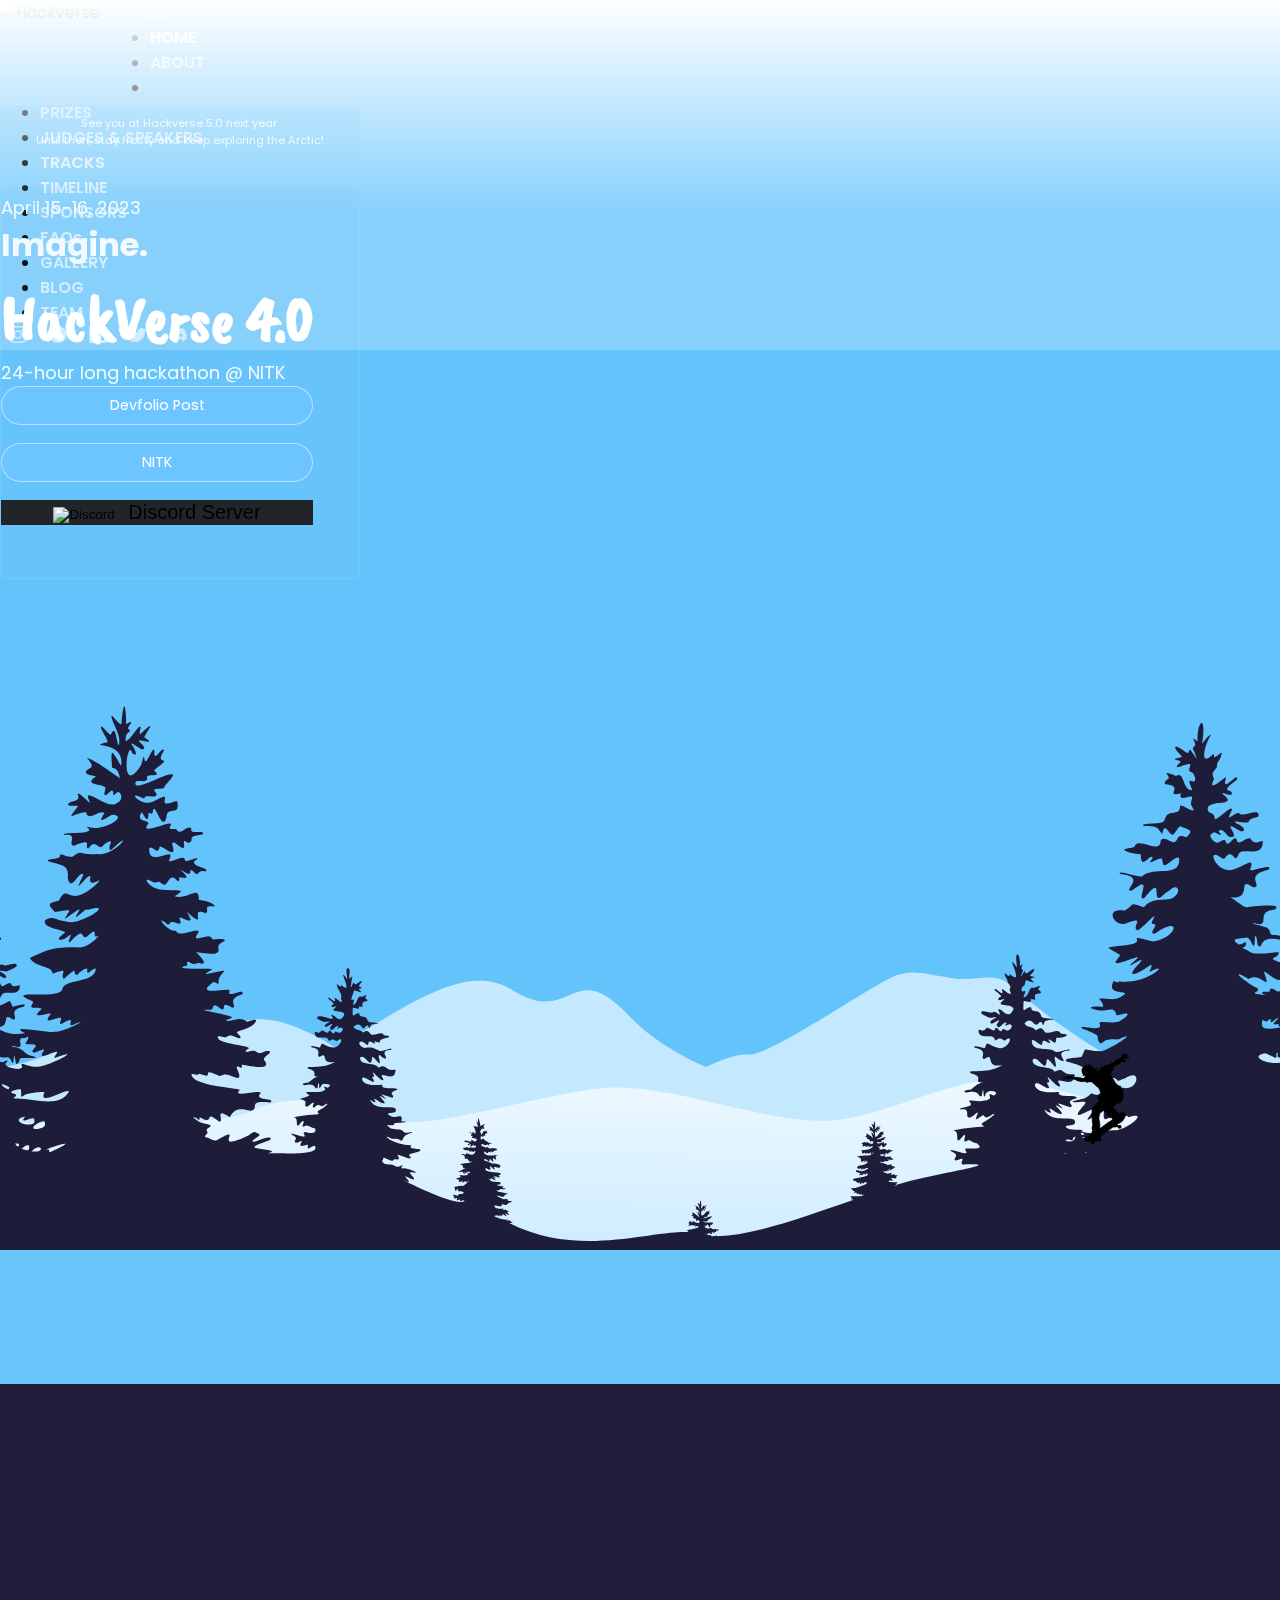
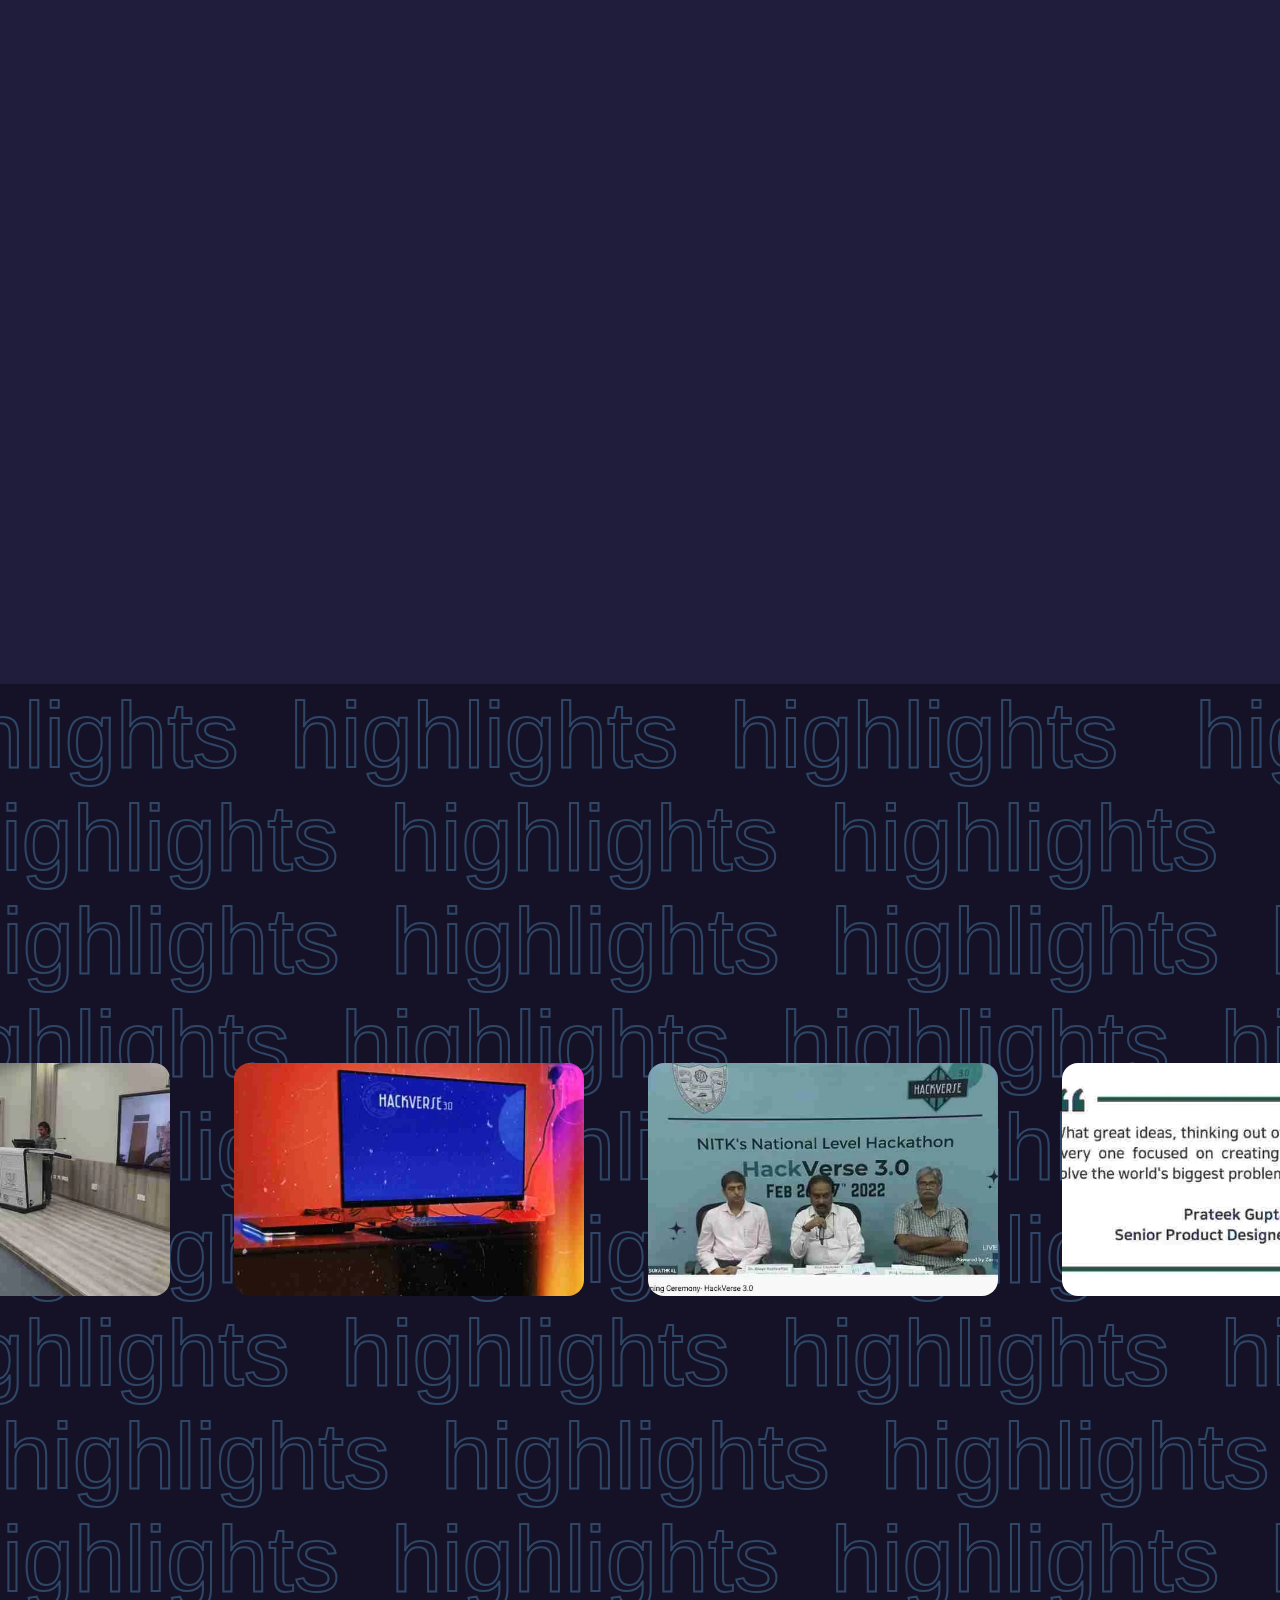
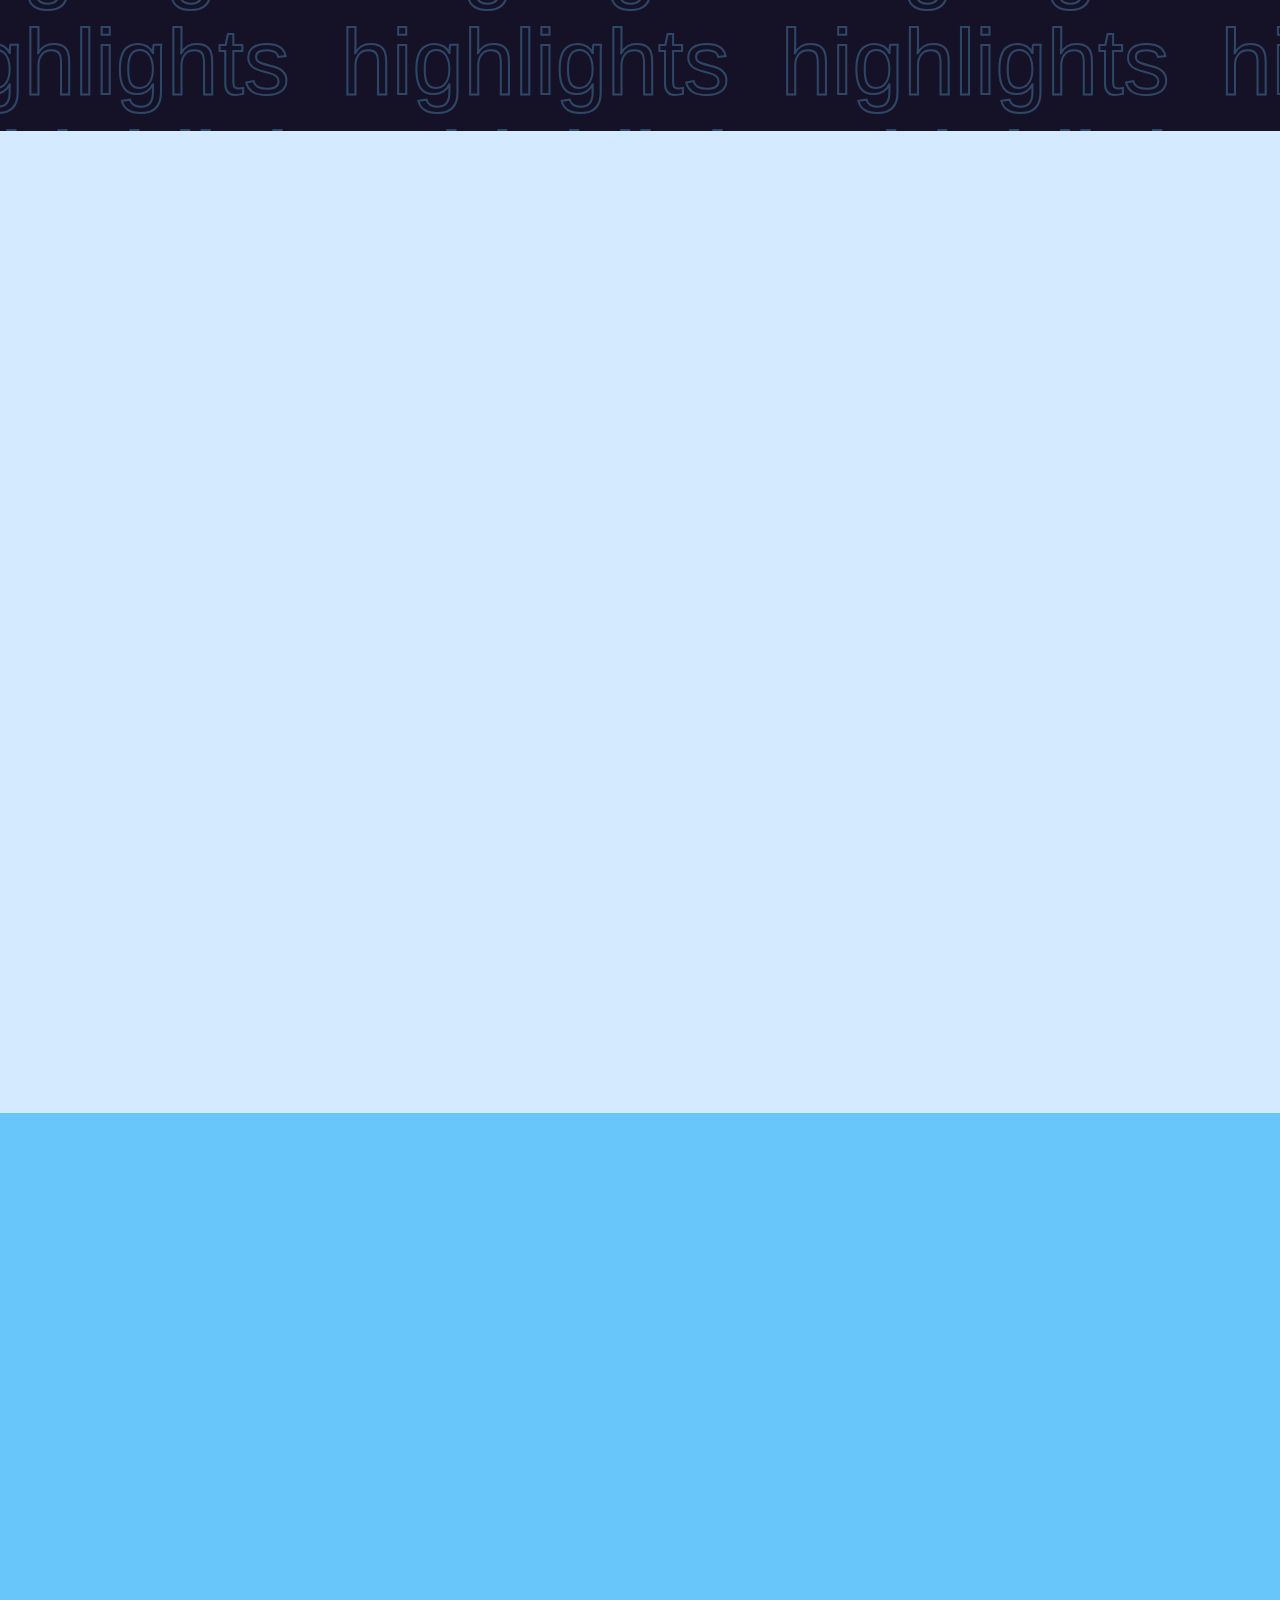
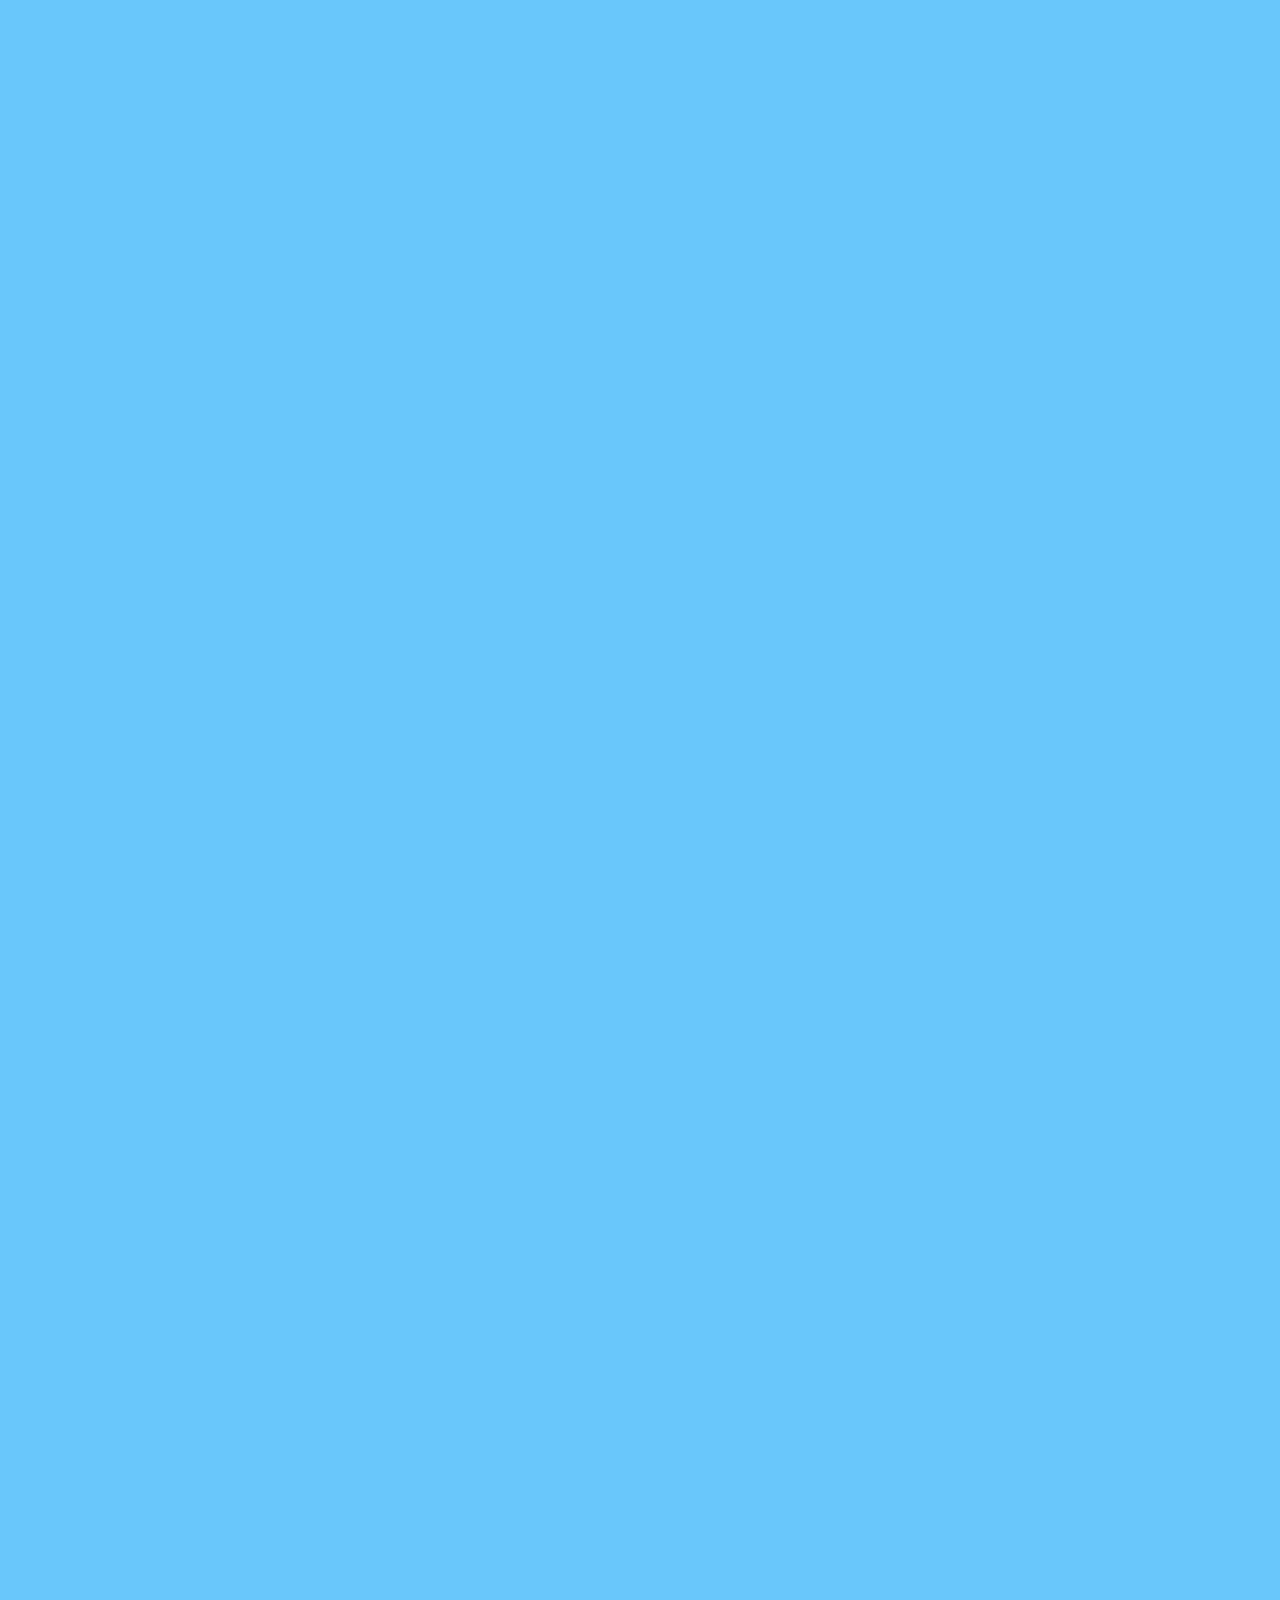
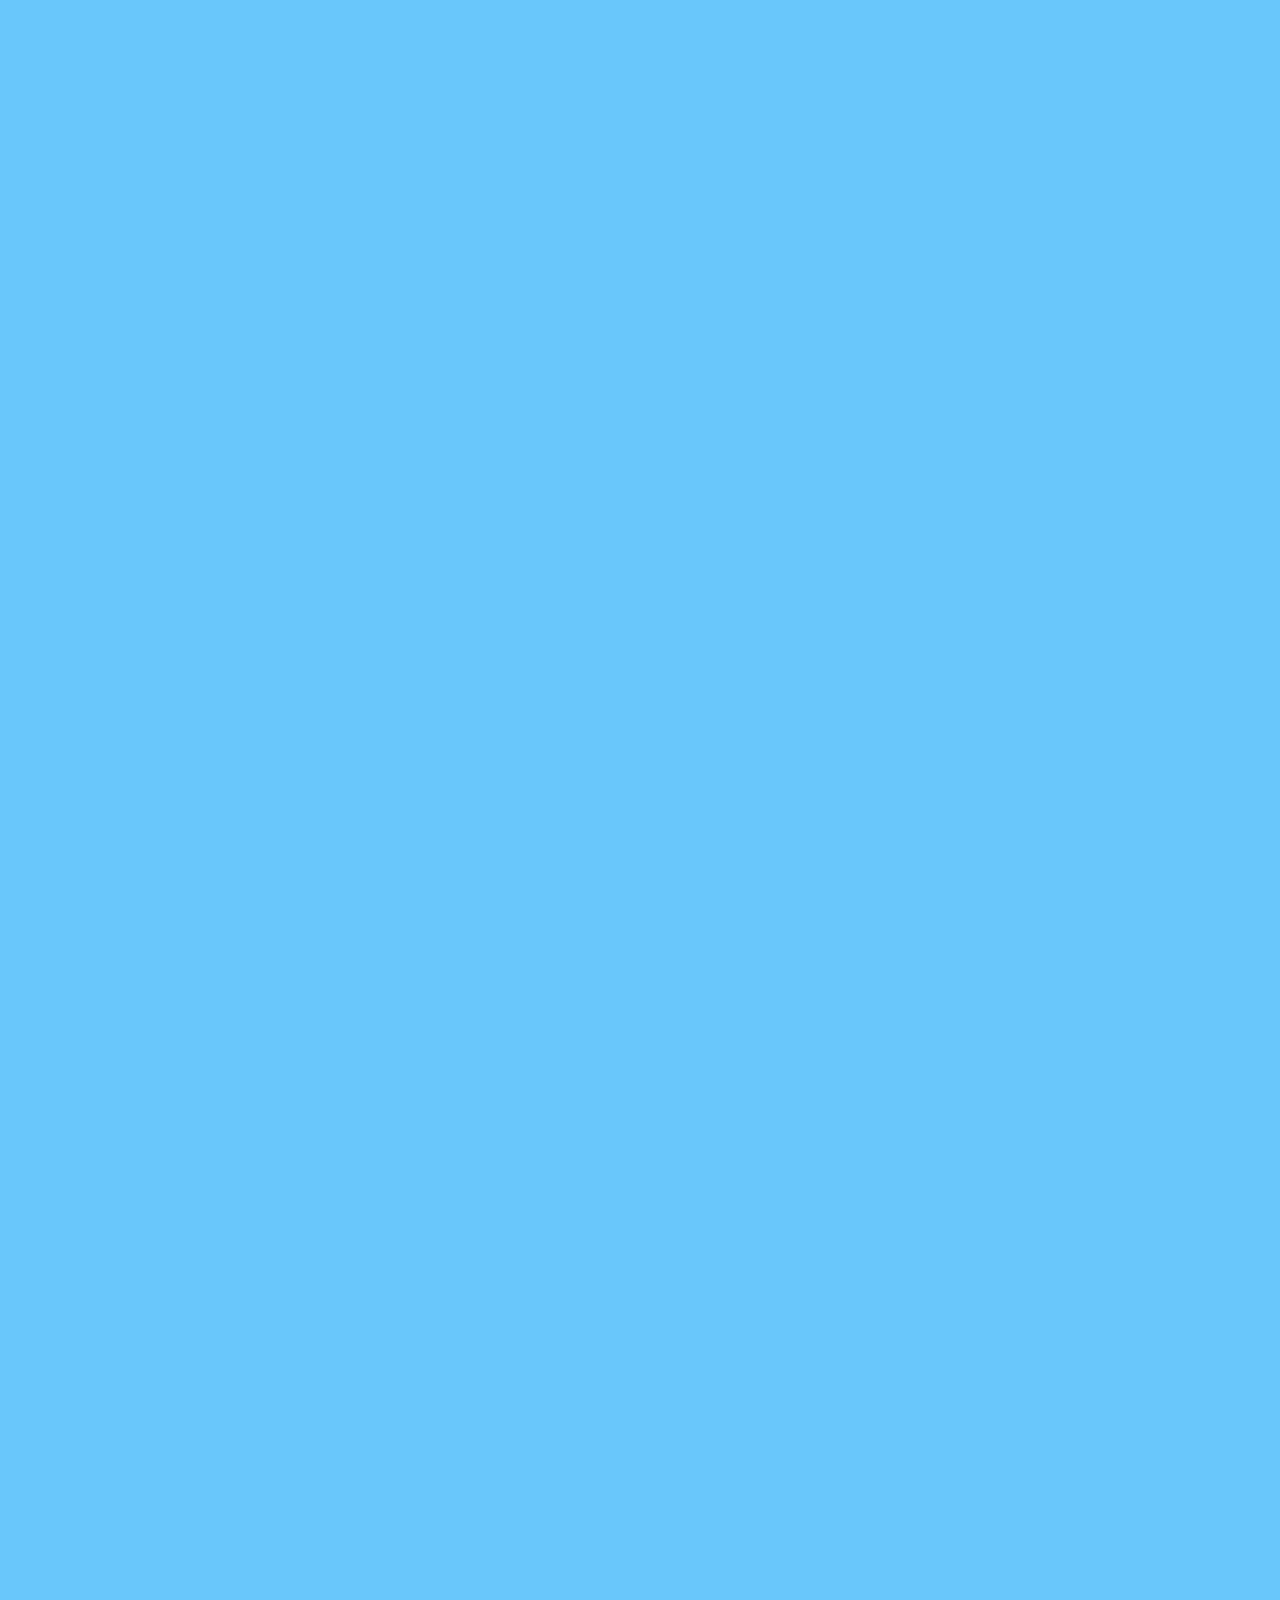
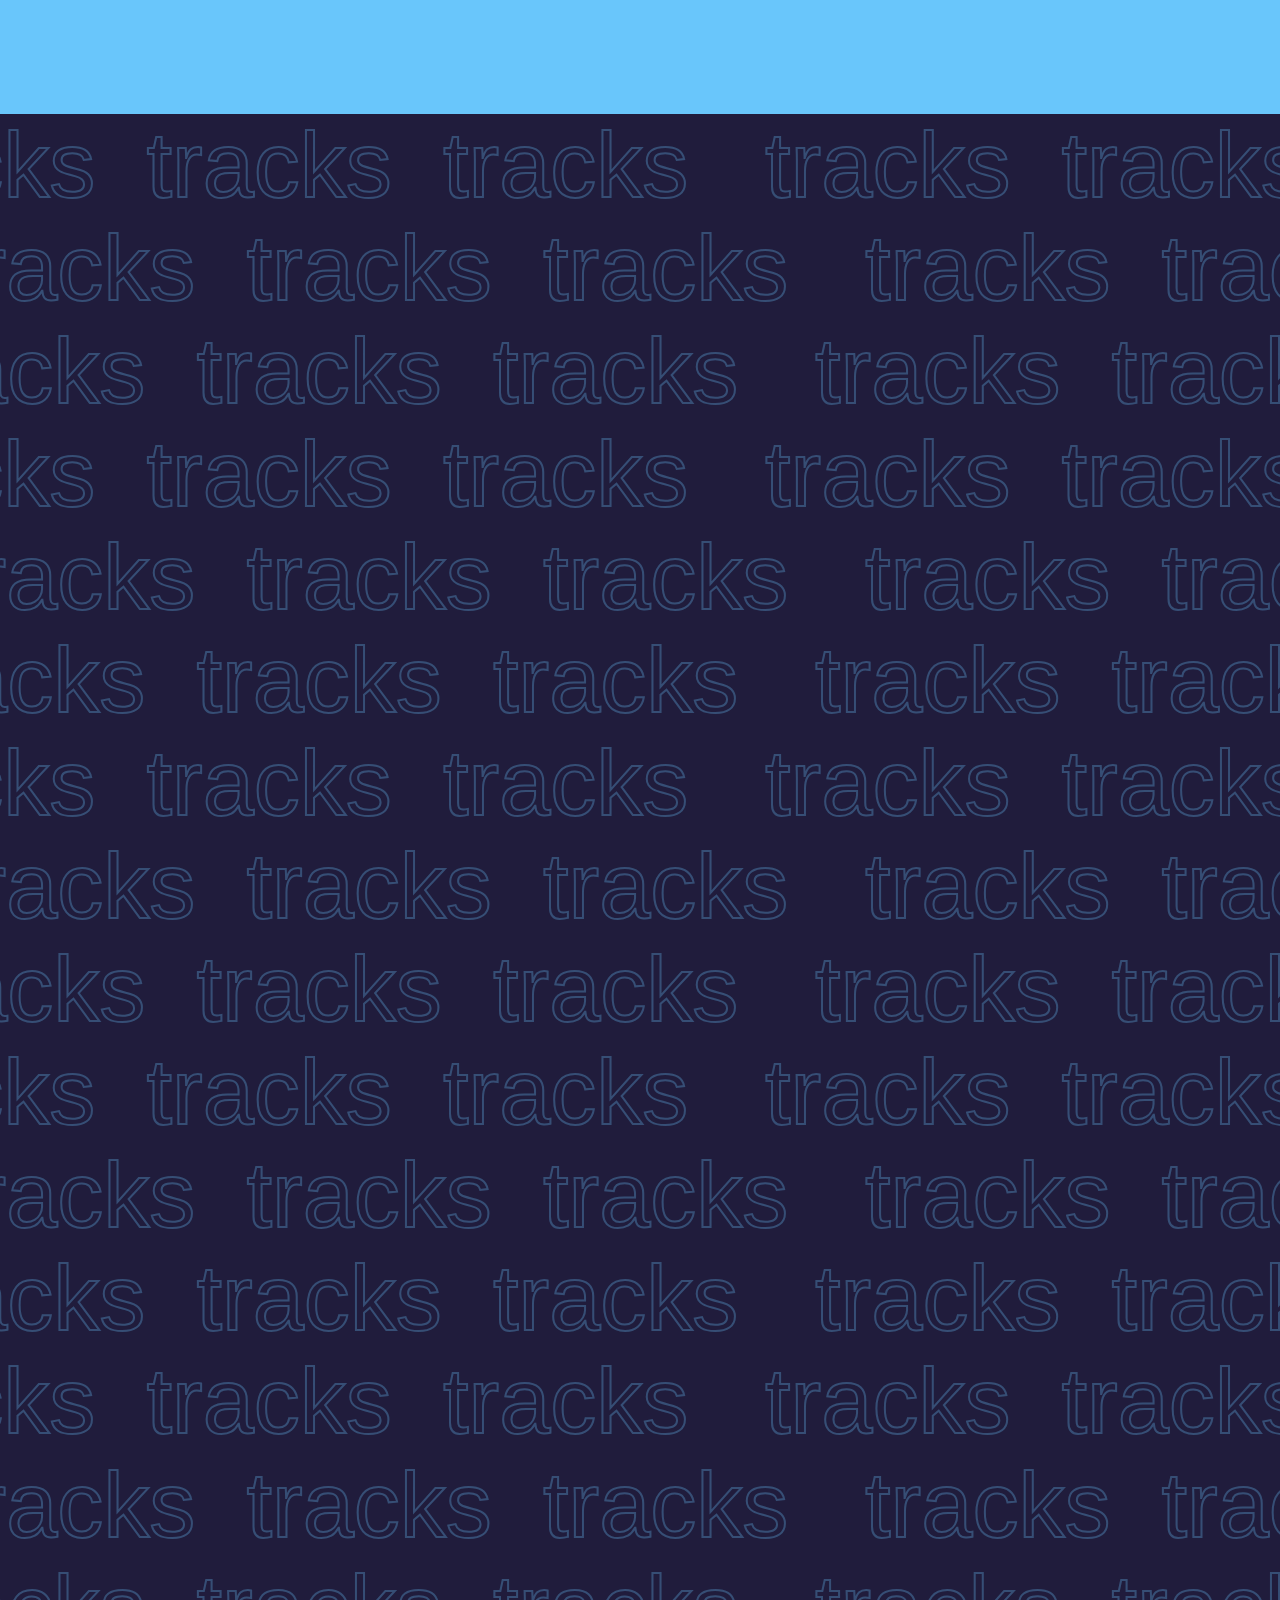
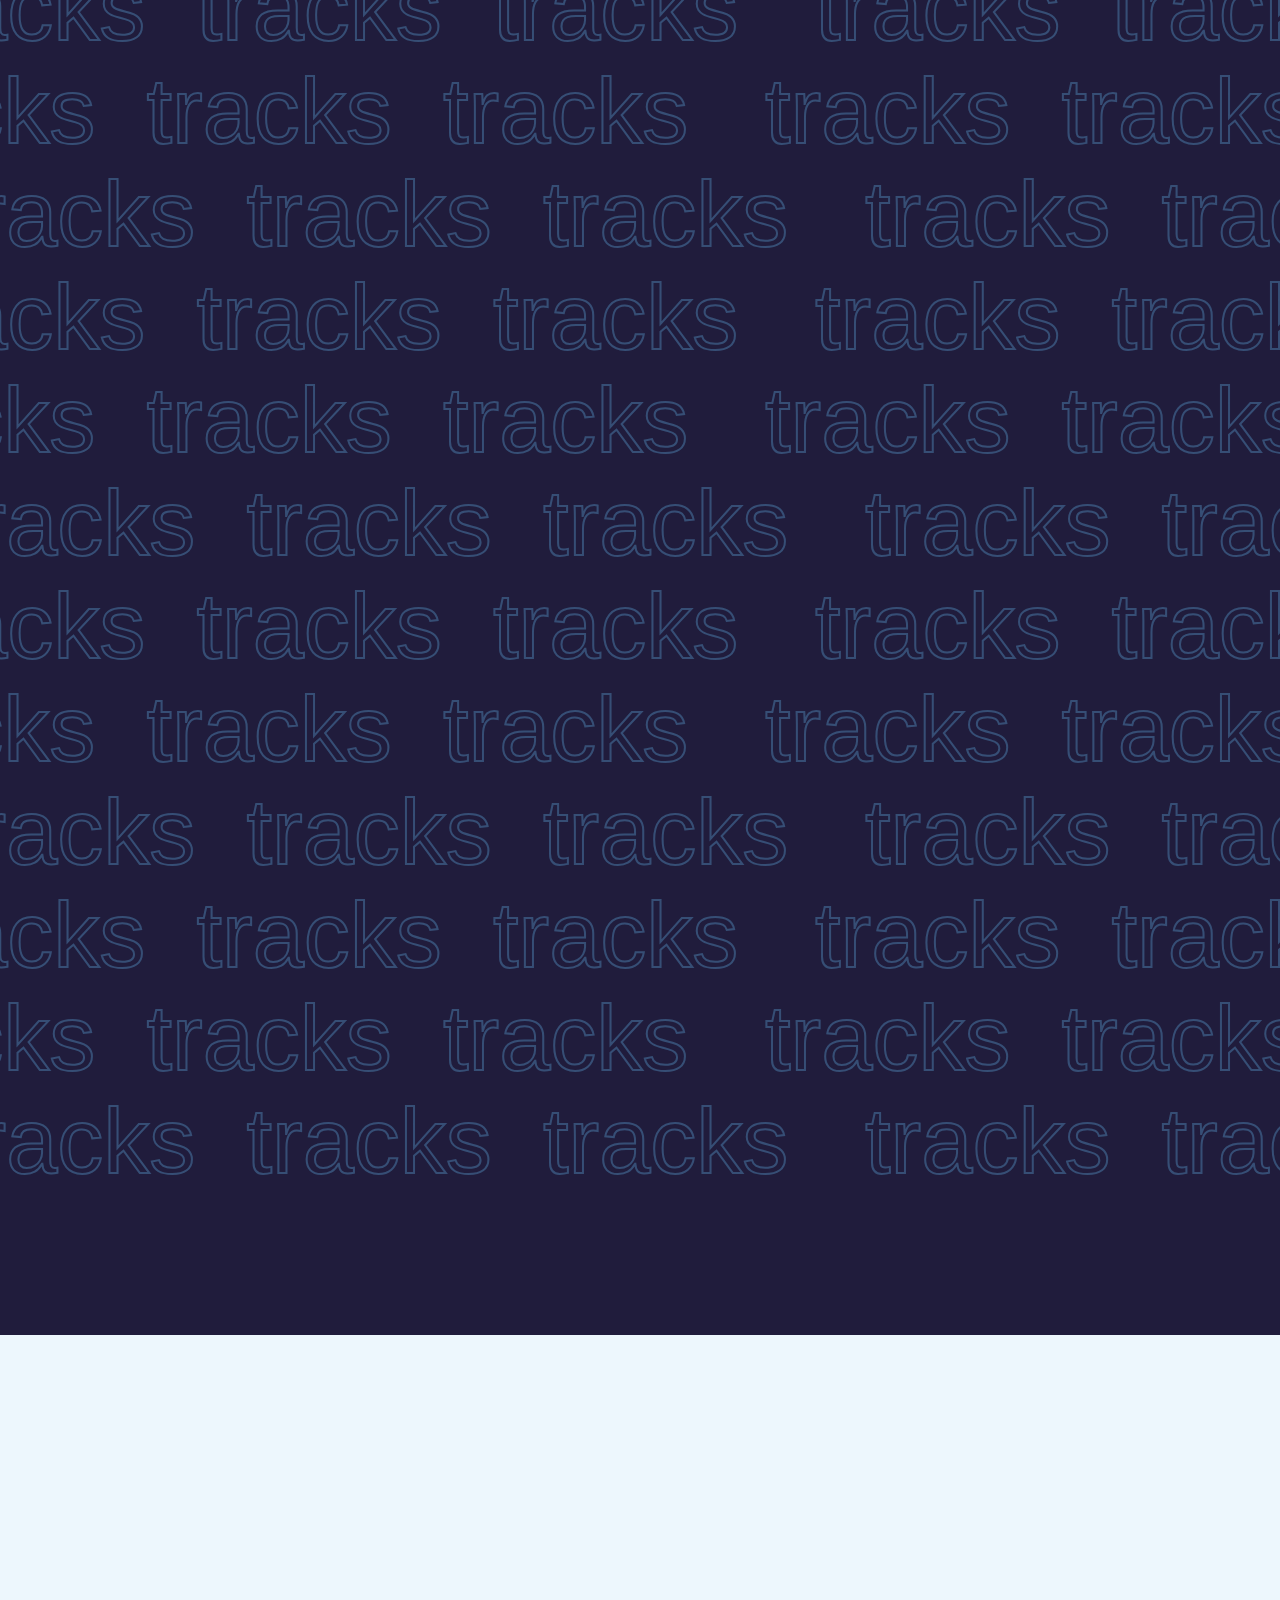
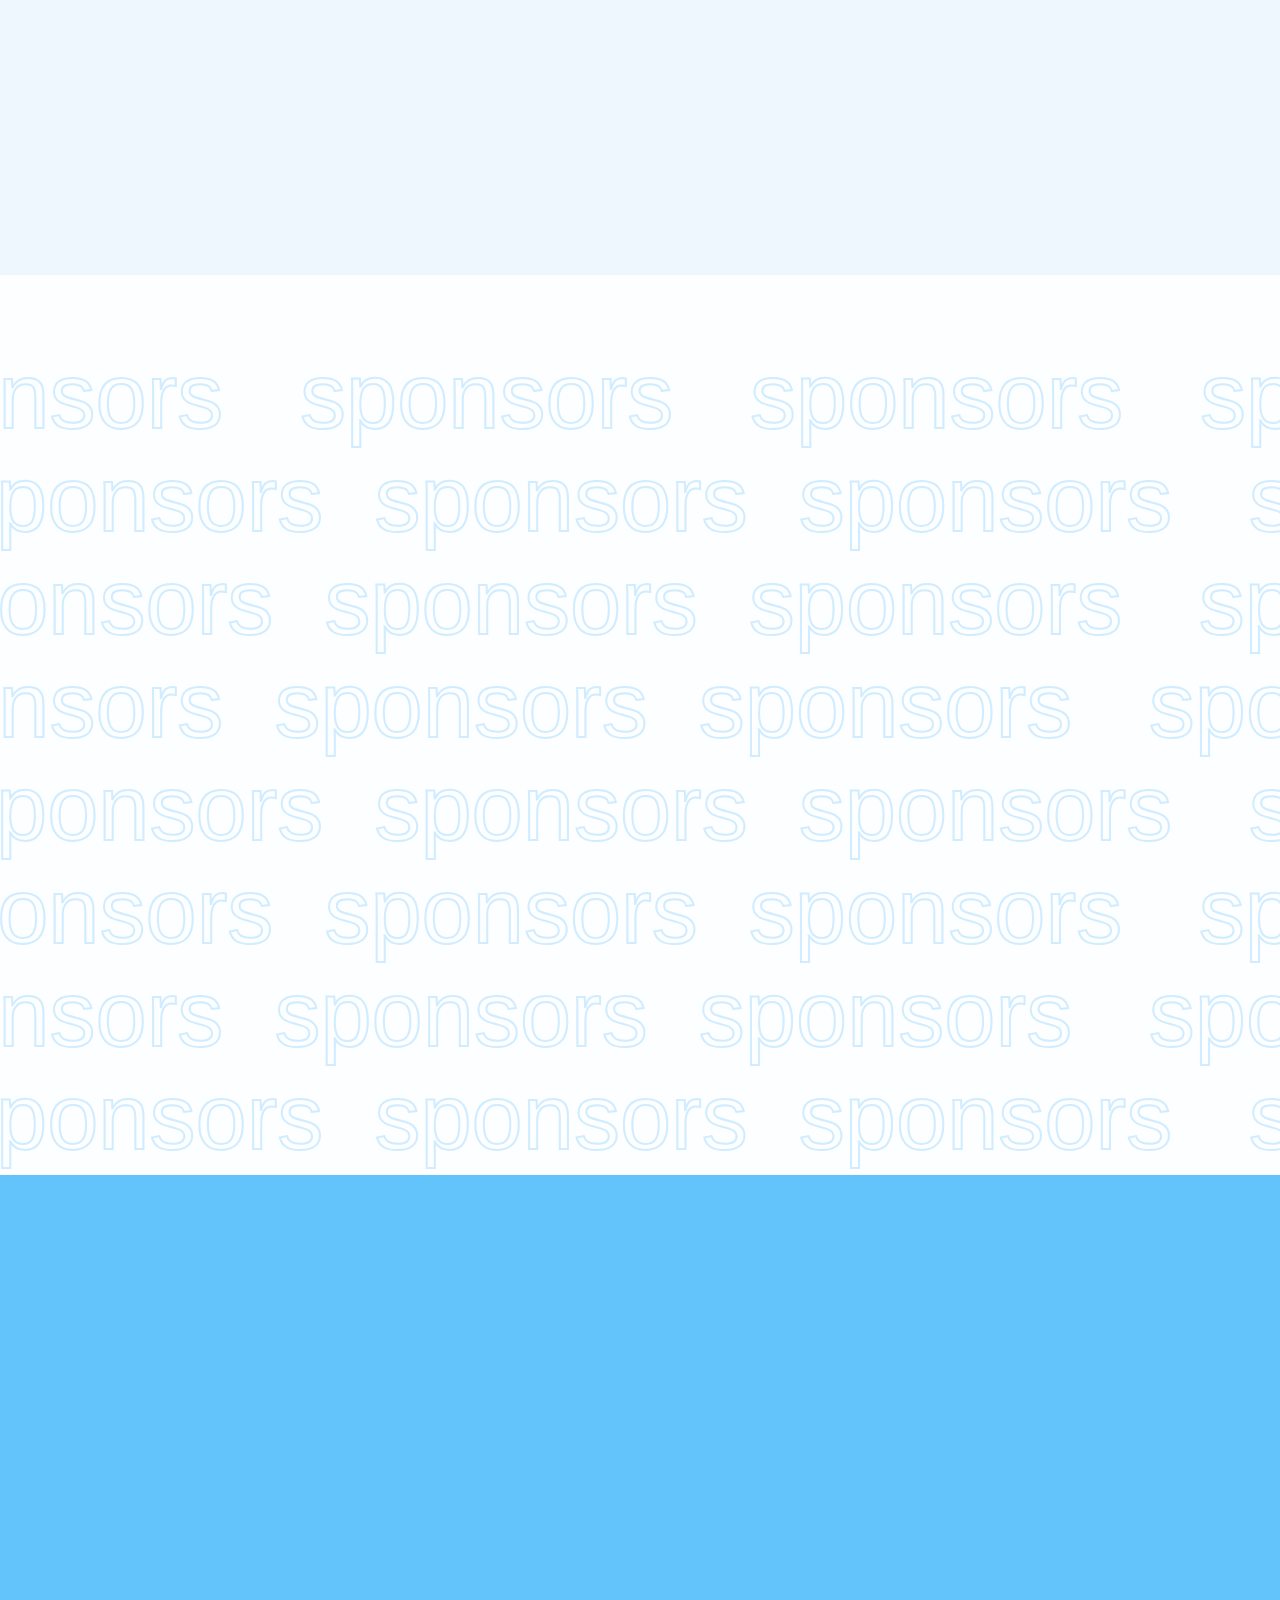
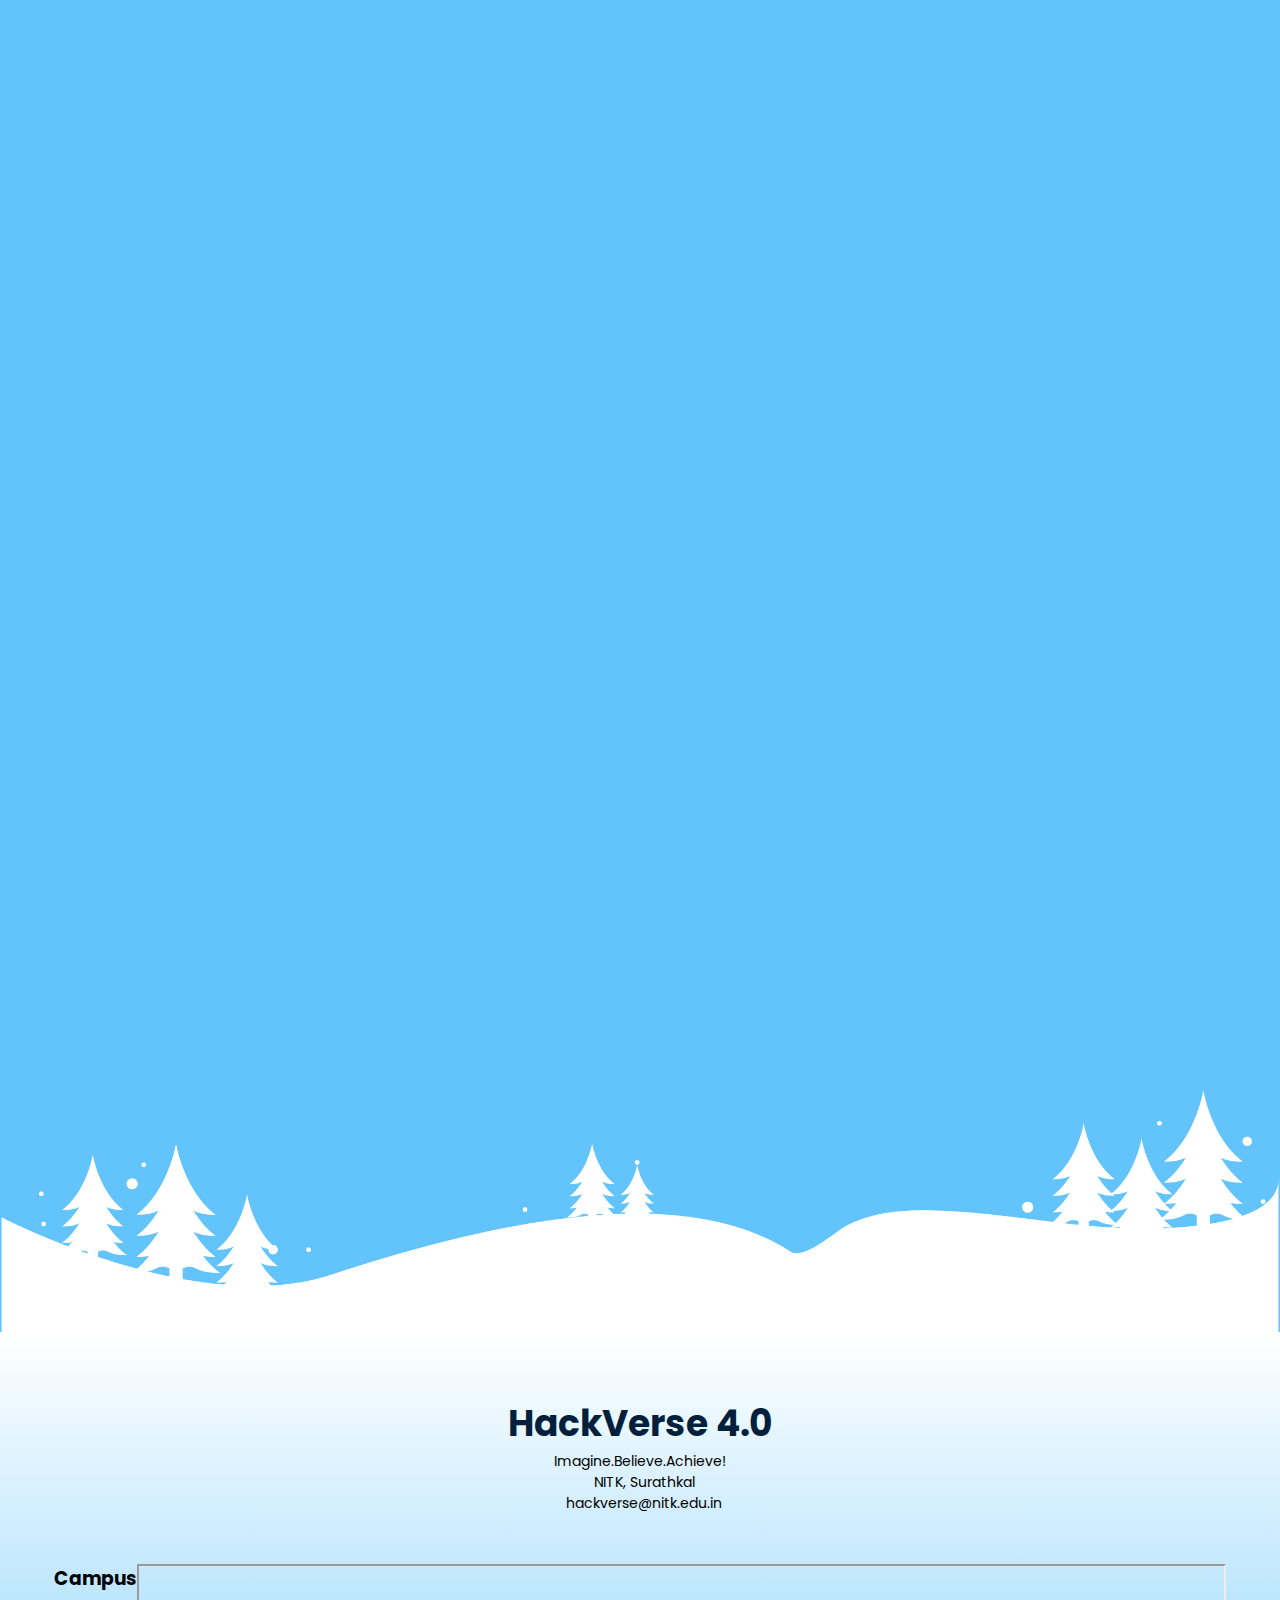
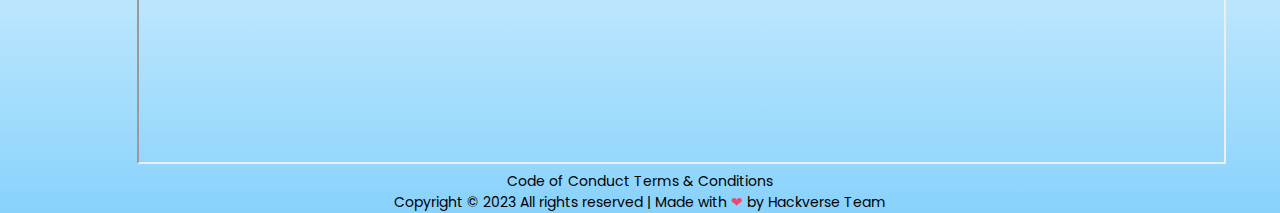
==== commit 7b2ff144: "updated links" ====
--- a/index.html
+++ b/index.html
@@ -88,9 +88,9 @@
           <li class="nav-item">
             <a class="nav-link" href="#about-section"><span>ABOUT</span></a>
           </li>
-          <li class="nav-item">
+          <!-- <li class="nav-item">
             <a class="nav-link" href="#stats-section"><span>STATS</span></a>
-          </li>
+          </li> -->
           <li class="nav-item">
             <!-- <a class="nav-link" href="#events-section"><span>EVENTS</span></a>
             </li> -->
@@ -115,11 +115,15 @@
           </li>
           <!-- Temp fix for links issue -->
           <li class="nav-item">
+            <a class="nav-link" href="/gallery" target="_blank"
+            rel="noopener noreferrer"><span>GALLERY</span></a>
+          </li>
+          <li class="nav-item">
             <a class="nav-link" href="https://hackverse.nitk.ac.in/blog" target="_blank"
               rel="noopener noreferrer"><span>BLOG</span></a>
           </li>
           <li class="nav-item">
-            <a class="nav-link" href="https://hackverse.nitk.ac.in/team" target="_blank"
+            <a class="nav-link" href="/team" target="_blank"
               rel="noopener noreferrer"><span>TEAM</span></a>
           </li>
           <!-- <li class="dropdown">
@@ -154,13 +158,13 @@
         <a class="social-icons" href="http://twitter.com/hackversenitk" target="_blank" rel="noopener noreferrer">
           <img loading="lazy" width="17.5x" height="17.5px" src="img/twitter-nav.svg" alt="twitter" />
         </a>
-        <a class="social-icons" href="http://www.facebook.com/hackverse/" target="_blank" rel="noopener noreferrer">
+        <!-- <a class="social-icons" href="http://www.facebook.com/hackverse/" target="_blank" rel="noopener noreferrer">
           <img loading="lazy" width="17.5x" height="17.5px" src="img/facebook-nav.svg" alt="facebook" />
-        </a>
-        <a class="social-icons" href="https://www.youtube.com/channel/UC_hR3RkqNKQMDG1R2hpbSoA" target="_blank"
+        </a> -->
+        <!-- <a class="social-icons" href="https://www.youtube.com/channel/UC_hR3RkqNKQMDG1R2hpbSoA" target="_blank"
           rel="noopener noreferrer">
           <img loading="lazy" width="17.5x" height="17.5px" src="img/youtube-nav.svg" alt="youtube" />
-        </a>
+        </a> -->
         <a class="social-icons" href="https://discord.gg/HnmH7fGK" target="_blank" rel="noopener noreferrer">
           <img loading="lazy" width="17.5x" height="17.5px" src="img/discord-nav.svg" alt="discord" />
         </a>
@@ -195,8 +199,9 @@
 
           <h1>Imagine.</h1>
           <div style="line-height:60%;"> <br> </div>
-
+          <a class="nav-link" href="/gallery" target="_blank" rel="noopener noreferrer">
           <h1 class="font-esgalon"><b>HackVerse 4.0</b></h1>
+          </a>
           <p>24-hour long hackathon @ NITK </p>
 
           <div class="hero-buttons-container">
@@ -217,8 +222,7 @@
               </div>
             </div>
             <div class="col">
-            <a
-            href="https://discord.gg/HnmH7fGK"></a>
+            <a href="https://discord.gg/HnmH7fGK" target="_blank" rel="noopener noreferrer">
           <button class="pt-2 pb-2 pl-4 pr-4 text-center text-light mb-2 rounded fs-6"
           style="background-color: #212529; width: 312px">
           
@@ -425,9 +429,12 @@
     <div class="container">
       <div class="row justify-content-center">
         <div class="col-12 col-lg-4 offset-lg-1 order-lg-last d-flex justify-content-end align-items-center">
+          <a class="nav-link" href="/gallery" target="_blank"
+            rel="noopener noreferrer">
           <img loading="lazy" class="about-section-logo" src="./img/logo.webp"
             onerror="this.onerror=null;this.src='./img/logo.png';" width="100%" style="position: relative"
             alt="Hackverse4.0" data-aos="fade-up" />
+            </a>
         </div>
         <div class="col-12 col-lg-7 order-lg-first about" data-aos="fade-up">
           <h2>
@@ -1633,338 +1640,6 @@
   </div>
   <!-- Schedule Section -->
 
-
-
-  <!-- <div class="column">
-                <div class="card" style="height: 300px" data-aos="zoom-in-down">
-                  <div class="content">
-                    <div class="front">
-                      <span style="font-weight: 100px; font-size: x-large"
-                        >Rosenfeld</span
-                      >
-                      <div
-                        class="logo_saction"
-                        style="position: relative; top: 20px"
-                      >
-                        <img
-                          class="profilee"
-                          style="
-                            object-fit: contain;
-                            color: white;
-                            height: 90px;
-                          "
-                          width="70%"
-                          src="./img/rosenfeld.webp"
-                          alt="Rosenfeld"
-                        />
-                      </div>
-                      <h2
-                        class="profilee"
-                        style="position: relative; top: 50px"
-                        width="100%"
-                      >
-                        <span>10 EBooks</span>
-                      </h2>
-                    </div>
-                  </div>
-                </div>
-              </div>
-
-              <div class="column">
-                <div class="card" style="height: 300px" data-aos="zoom-in-down">
-                  <div class="content">
-                    <div class="front">
-                      <span style="font-weight: 100px; font-size: x-large"
-                        >celo</span
-                      >
-                      <div
-                        class="logo_saction"
-                        style="position: relative; top: 20px"
-                      >
-                        <img
-                          class="profilee"
-                          style="
-                            object-fit: contain;
-                            color: white;
-                            height: 90px;
-                          "
-                          width="70%"
-                          src="./img/Celo Logo Color.webp"
-                          alt="3rd prize"
-                        />
-                      </div>
-                      <h2
-                        class="profilee"
-                        style="position: relative; top: 50px"
-                        width="100%"
-                      >
-                        <span>₹</span>20,000
-                      </h2>
-                    </div>
-                    <div class="back from-bottom">
-                      <div class="description">
-                        <ul style="list-style-type: square">
-                          <li>
-                            <span>₹20,000</span> for the best Dapp built on celo
-                          </li>
-                        </ul>
-                      </div>
-                    </div>
-                  </div>
-                </div>
-              </div>
-              <div class="column">
-                <div class="card" style="height: 300px" data-aos="zoom-in-down">
-                  <div class="content">
-                    <div class="front">
-                      <span style="font-weight: 100px; font-size: x-large"
-                        >bpb online</span
-                      >
-                      <div
-                        class="logo_saction"
-                        style="position: relative; top: 20px"
-                      >
-                        <img
-                          class="profilee"
-                          style="
-                            object-fit: contain;
-                            color: white;
-                            height: 90px;
-                          "
-                          width="70%"
-                          src="./img/bpb.webp"
-                          alt="3rd prize"
-                        />
-                      </div>
-                      <h2
-                        class="profilee"
-                        style="position: relative; top: 50px"
-                        width="100%"
-                      >
-                        <span>15 Ebooks</span>
-                      </h2>
-                    </div>
-                    <div class="back from-bottom">
-                      <div class="description">
-                        <ul style="list-style-type: square">
-                          <li>
-                            <span>15 Ebooks</span> of Python for Professionals,
-                            Cybersecurity Fundamnetals, Neural Network for
-                            Beginners
-                          </li>
-                        </ul>
-                      </div>
-                    </div>
-                  </div>
-                </div>
-              </div>
-            </div>
-            <div class="container">
-              <h2
-                class="h2-title text-center mb-5"
-                data-aos="fade-down"
-                style="margin: 40px 0px"
-              >
-                Participation Perks
-              </h2>
-              <div class="container mb-5 d-flex justify-content-center">
-                <div class="column">
-                  <div class="card" style="height: 300px" data-aos="zoom-in-down">
-                    <div class="content">
-                      <div class="front" style="text-align: left">
-                        <ul class="mt-3" style="list-style: square">
-                          <li>Participation Certificates</li>
-                          <li>Hackverse 3.0 Goodies for Top 50 teams</li>
-                          <li>
-                            Digital Ocean 60days trial and Cloud Credits worth
-                            $100
-                          </li>
-                          <li>GeeksforGeeks Discount Voucher worth ₹300</li>
-                        </ul>
-                      </div>
-                    </div>
-                  </div>
-                </div>
-              </div>
-            </div>
-          </div>
-        </section>
-      </section> -->
-  <!-- Tracks Section
-      <section id="track-section">
-        <div class="fluid-continer tracks d-flex flex-column py-4">
-          <div class="container fill justify-content-center">
-            <h1 class="text-center bold-t1 mt-5" data-aos="fade-down">
-              Tracks
-            </h1>
-            <div
-              class="row justify-content-center row-cols-1 row-cols-md-4 g-4 mt-3 mb-5"
-            >
-              <div class="col" data-aos="zoom-in">
-                <div class="card">
-                  <div class="card-img">
-                    <img
-                      src="./img/tracks/1.webp"
-                      class="card-img-top"
-                      alt="..."
-                    />
-                  </div>
-                  <div class="card-body">
-                    <h5 class="card-title">CosMic Express</h5>
-                    <p class="card-text">
-                      Board this express and make travelling and expressing
-                      yourself easy, secure, comfortable, innovative and in your
-                      style!
-                    </p>
-                  </div>
-                  <ul class="list-group">
-                    <li class="list-group-item">Track Prize- ₹10,000</li>
-                    <li class="list-group-item special">
-                      Leading Learners Expansion Packs($100 USD each) | One of
-                      GeeksforGeeks Courses: •&nbsp;CAT Mock Test Series,
-                      •&nbsp;TCS NQT Preparation Test Series, •&nbsp;Advanced
-                      Javascript Self-Paced
-                    </li>
-                  </ul>
-                </div>
-              </div>
-              <div class="col" data-aos="zoom-in">
-                <div class="card">
-                  <div class="card-img">
-                    <img
-                      src="./img/tracks/2.webp"
-                      class="card-img-top"
-                      alt="..."
-                    />
-                  </div>
-                  <div class="card-body">
-                    <h5 class="card-title">AndroMedia</h5>
-                    <p class="card-text">
-                      What's life without entertainment? Build an app to
-                      transform the world of entertainment.
-                    </p>
-                  </div>
-                  <ul class="list-group">
-                    <li class="list-group-item">Track Prize- ₹10,000</li>
-                    <li class="list-group-item special">
-                      Leading Learners Expansion Packs($100 USD each) | One of
-                      GeeksforGeeks Courses: •&nbsp;CAT Mock Test Series,
-                      •&nbsp;TCS NQT Preparation Test Series, •&nbsp;Advanced
-                      Javascript Self-Paced
-                    </li>
-                    leading learners Expansion packs(100usd each) 
-                  </ul>
-                </div>
-              </div>
-              <div class="col" data-aos="zoom-in">
-                <div class="card">
-                  <div class="card-img">
-                    <img
-                      src="./img/tracks/3.webp"
-                      class="card-img-top"
-                      alt="..."
-                    />
-                  </div>
-                  <div class="card-body">
-                    <h5 class="card-title">Plan-et Well</h5>
-                    <p class="card-text">
-                      We might have numerous plans, but we have just one planet.
-                      Think responsibly and create an impact with your
-                      environmentality!
-                    </p>
-                  </div>
-                  <ul class="list-group">
-                    <li class="list-group-item">Track Prize- ₹10,000</li>
-                    <li class="list-group-item special">
-                      Leading Learners Expansion Packs($100 USD each) | One of
-                      GeeksforGeeks Courses: •&nbsp;CAT Mock Test Series,
-                      •&nbsp;TCS NQT Preparation Test Series, •&nbsp;Advanced
-                      Javascript Self-Paced
-                    </li>
-                  </ul>
-                </div>
-              </div>
-              <div class="col" data-aos="zoom-in">
-                <div class="card">
-                  <div class="card-img">
-                    <img
-                      src="./img/tracks/4.webp"
-                      class="card-img-top"
-                      alt="..."
-                    />
-                  </div>
-                  <div class="card-body">
-                    <h5 class="card-title">HealThyself</h5>
-                    <p class="card-text">
-                      Utilize your skills to revolutionize the healthcare
-                      sector. Be a healer and life-saver.
-                    </p>
-                  </div>
-                  <ul class="list-group">
-                    <li class="list-group-item">Track Prize- ₹10,000</li>
-                    <li class="list-group-item special">
-                      Leading Learners Expansion Packs($100 USD each) | One of
-                      GeeksforGeeks Courses: •&nbsp;CAT Mock Test Series,
-                      •&nbsp;TCS NQT Preparation Test Series, •&nbsp;Advanced
-                      Javascript Self-Paced
-                    </li>
-                  </ul>
-                </div>
-              </div>
-              <div class="col" data-aos="zoom-in">
-                <div class="card">
-                  <div class="card-img">
-                    <img
-                      src="./img/tracks/5.webp"
-                      class="card-img-top"
-                      alt="..."
-                    />
-                  </div>
-                  <div class="card-body">
-                    <h5 class="card-title">Hack-a-block</h5>
-                    <p class="card-text">
-                      Work with the new kid on the block, the fascinating
-                      blockchain technology!
-                    </p>
-                  </div>
-                  <ul class="list-group">
-                    <li class="list-group-item">Track Prize- ₹10,000</li>
-                    <li class="list-group-item special">
-                      Leading Learners Expansion Packs($100 USD each) | One of
-                      GeeksforGeeks Courses: •&nbsp;CAT Mock Test Series,
-                      •&nbsp;TCS NQT Preparation Test Series, •&nbsp;Advanced
-                      Javascript Self-Paced
-                    </li>
-                  </ul>
-                </div>
-              </div>
-              <div class="col" data-aos="zoom-in">
-                <div class="card">
-                  <div class="card-img">
-                    <img
-                      src="./img/tracks/6.webp"
-                      class="card-img-top"
-                      alt="..."
-                    />
-                  </div>
-                  <div class="card-body">
-                    <h5 class="card-title">Xplor</h5>
-                    <p class="card-text">
-                      An ocean of opportunities, a plethora of possibilities,
-                      provide a solution to any problem!
-                    </p>
-                  </div>
-                  <ul class="list-group">
-                    <li class="list-group-item">&nbsp;</li>
-                  </ul>
-                </div>
-              </div>
-            </div>
-          </div>
-        </div>
-      </section> -->
-
-
   <!-- Judges section -->
   <!-- <section id="judges-section">
         <div class="container">
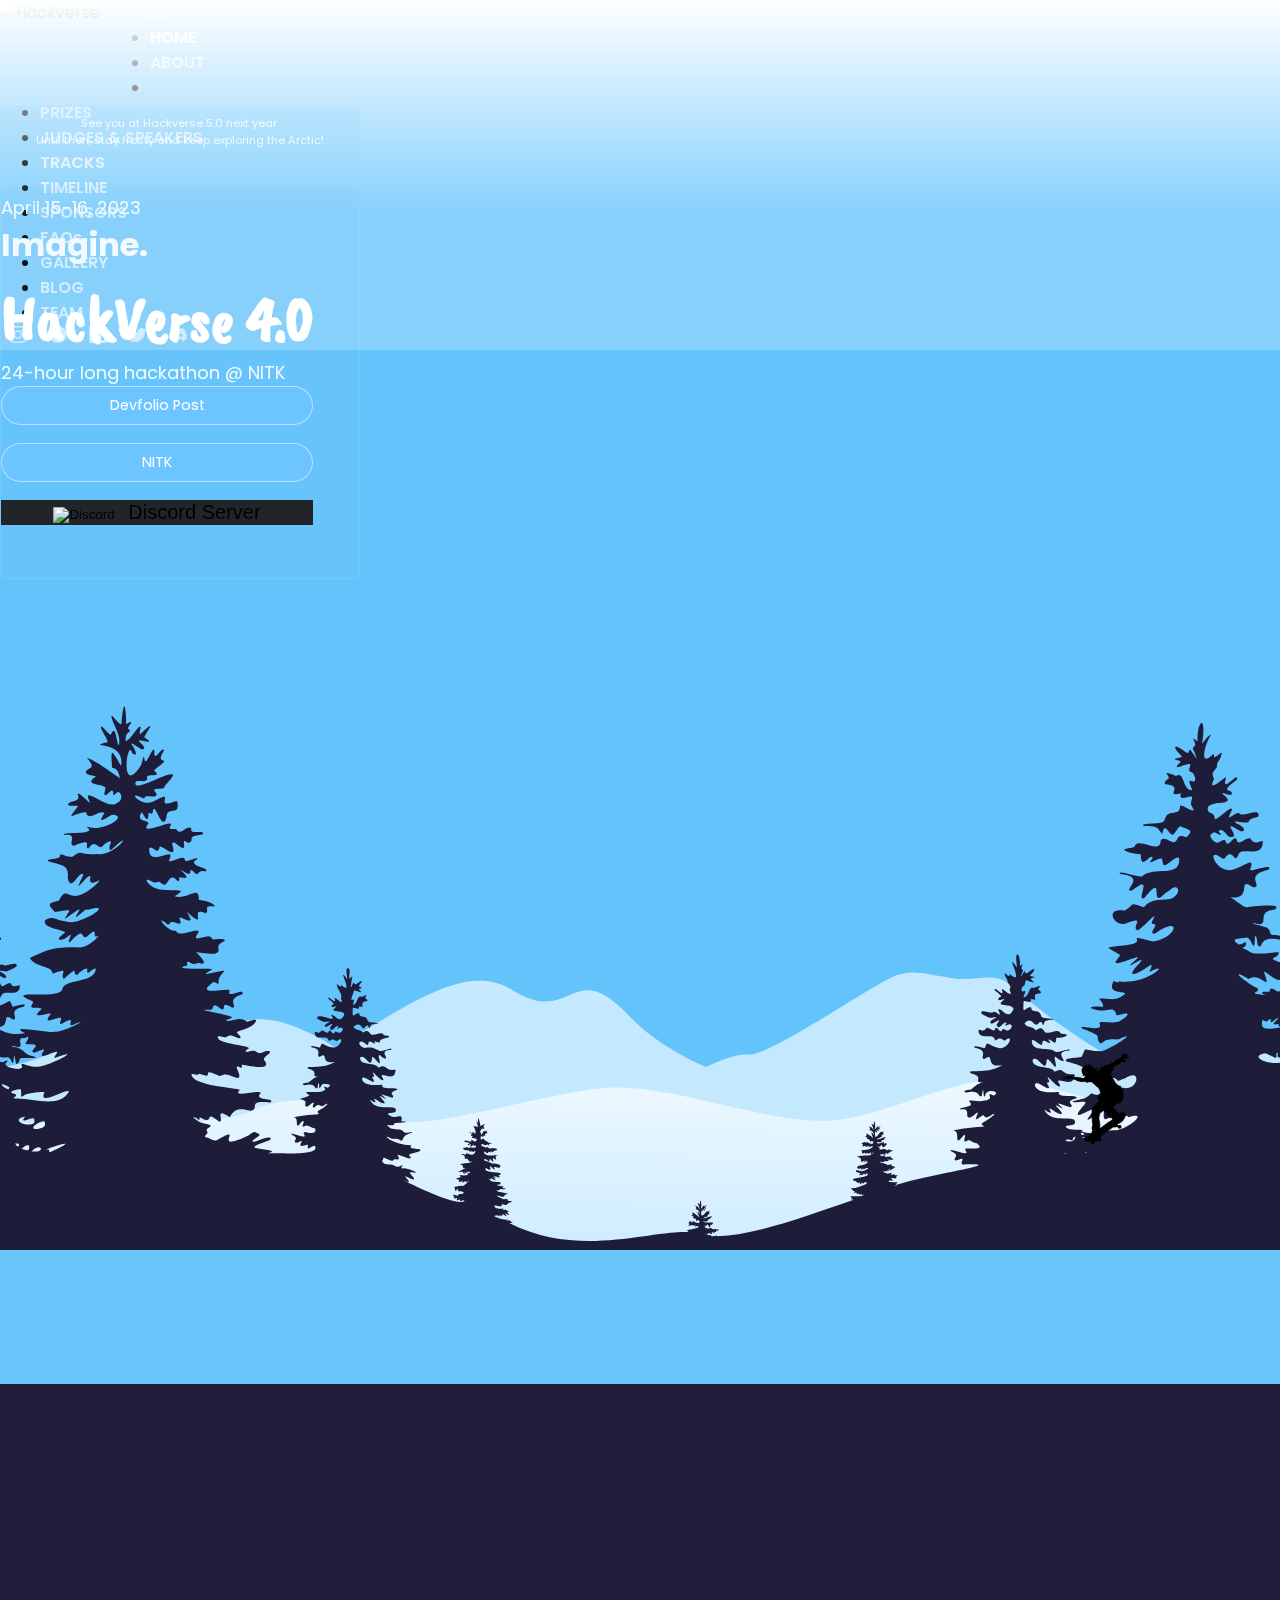
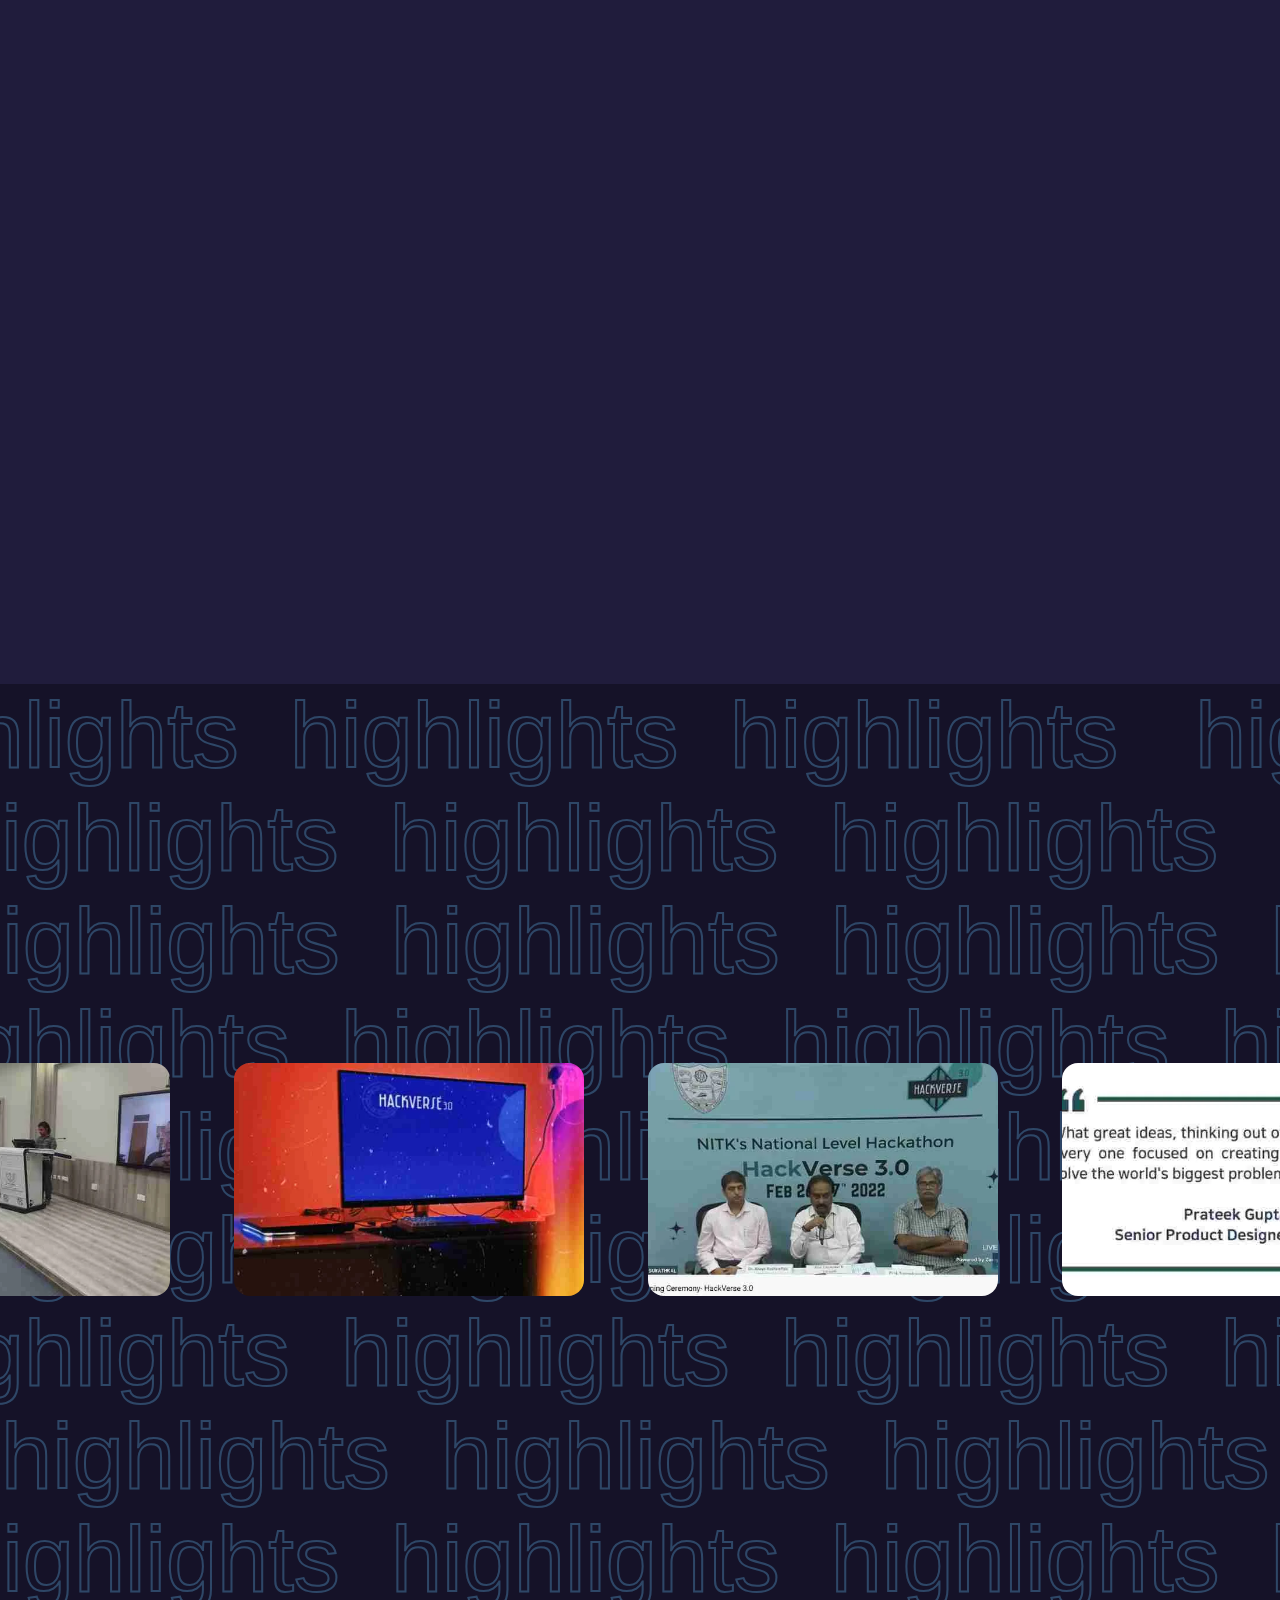
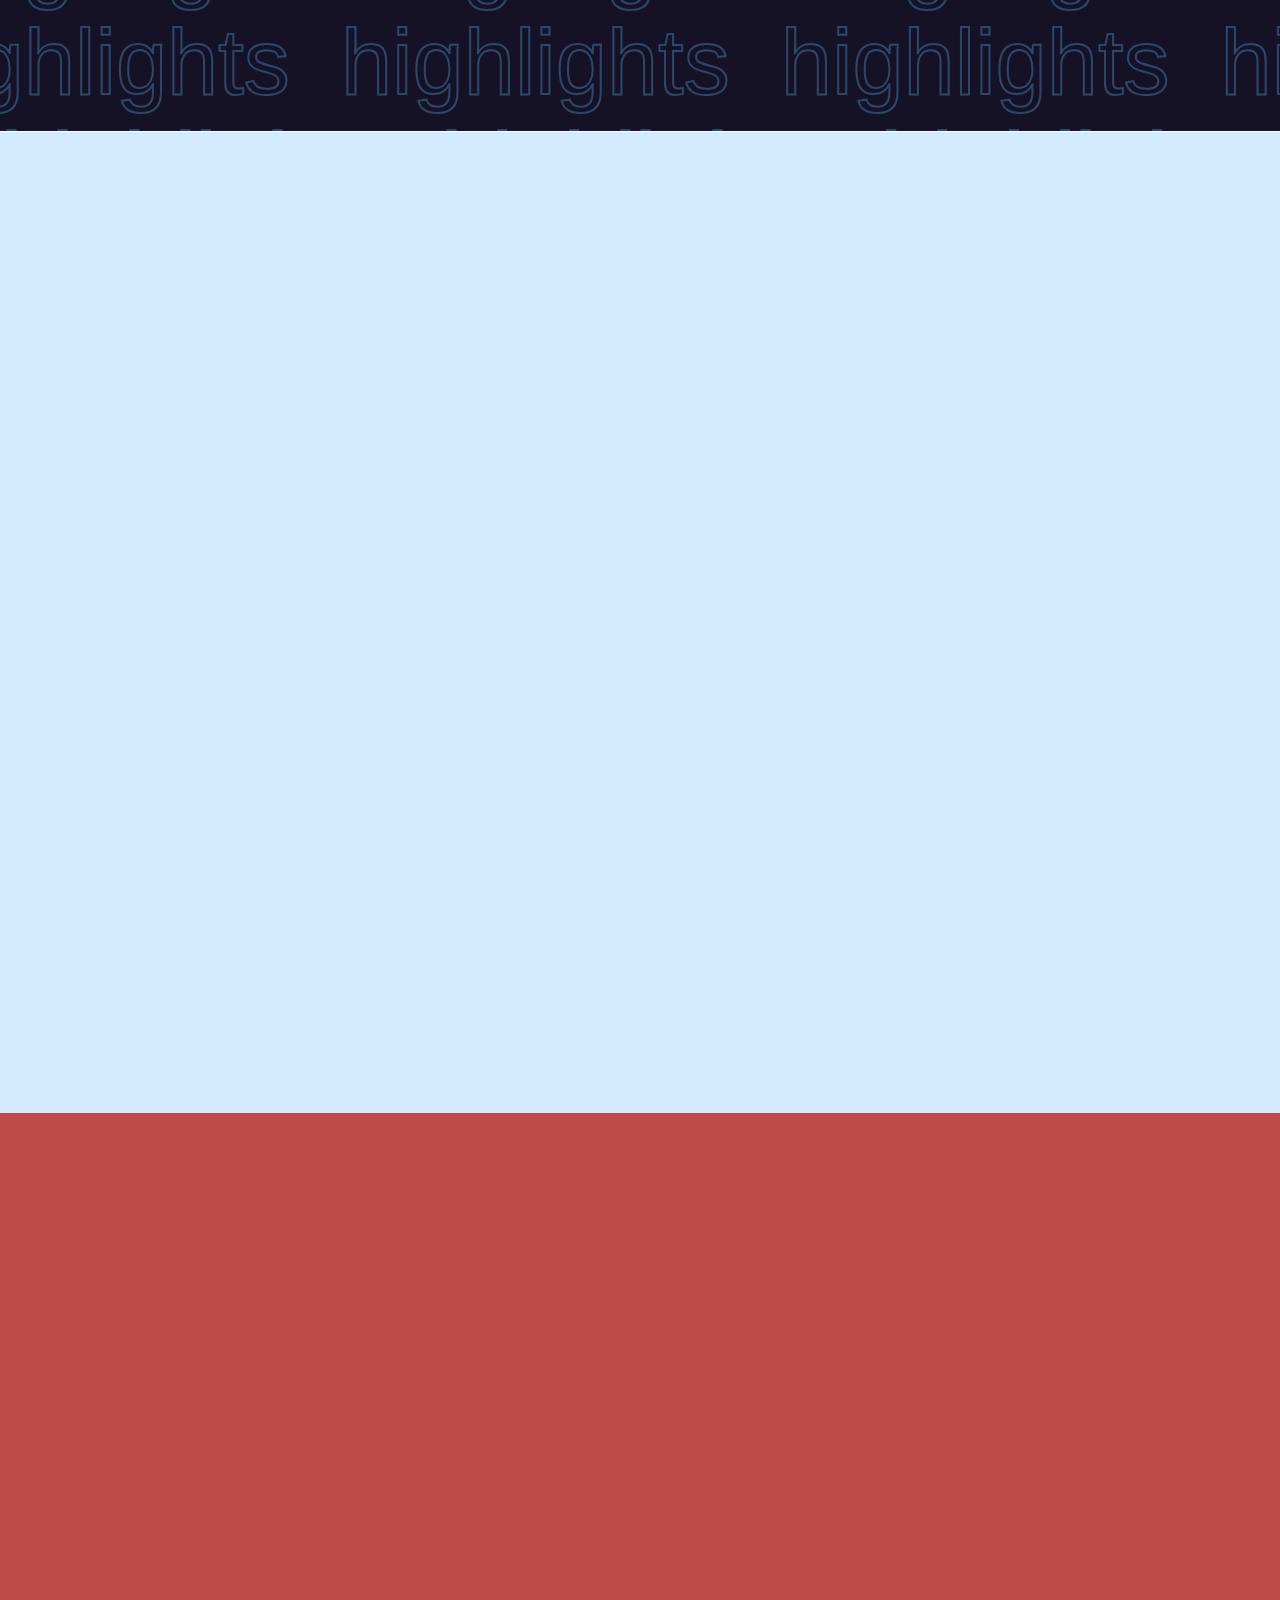
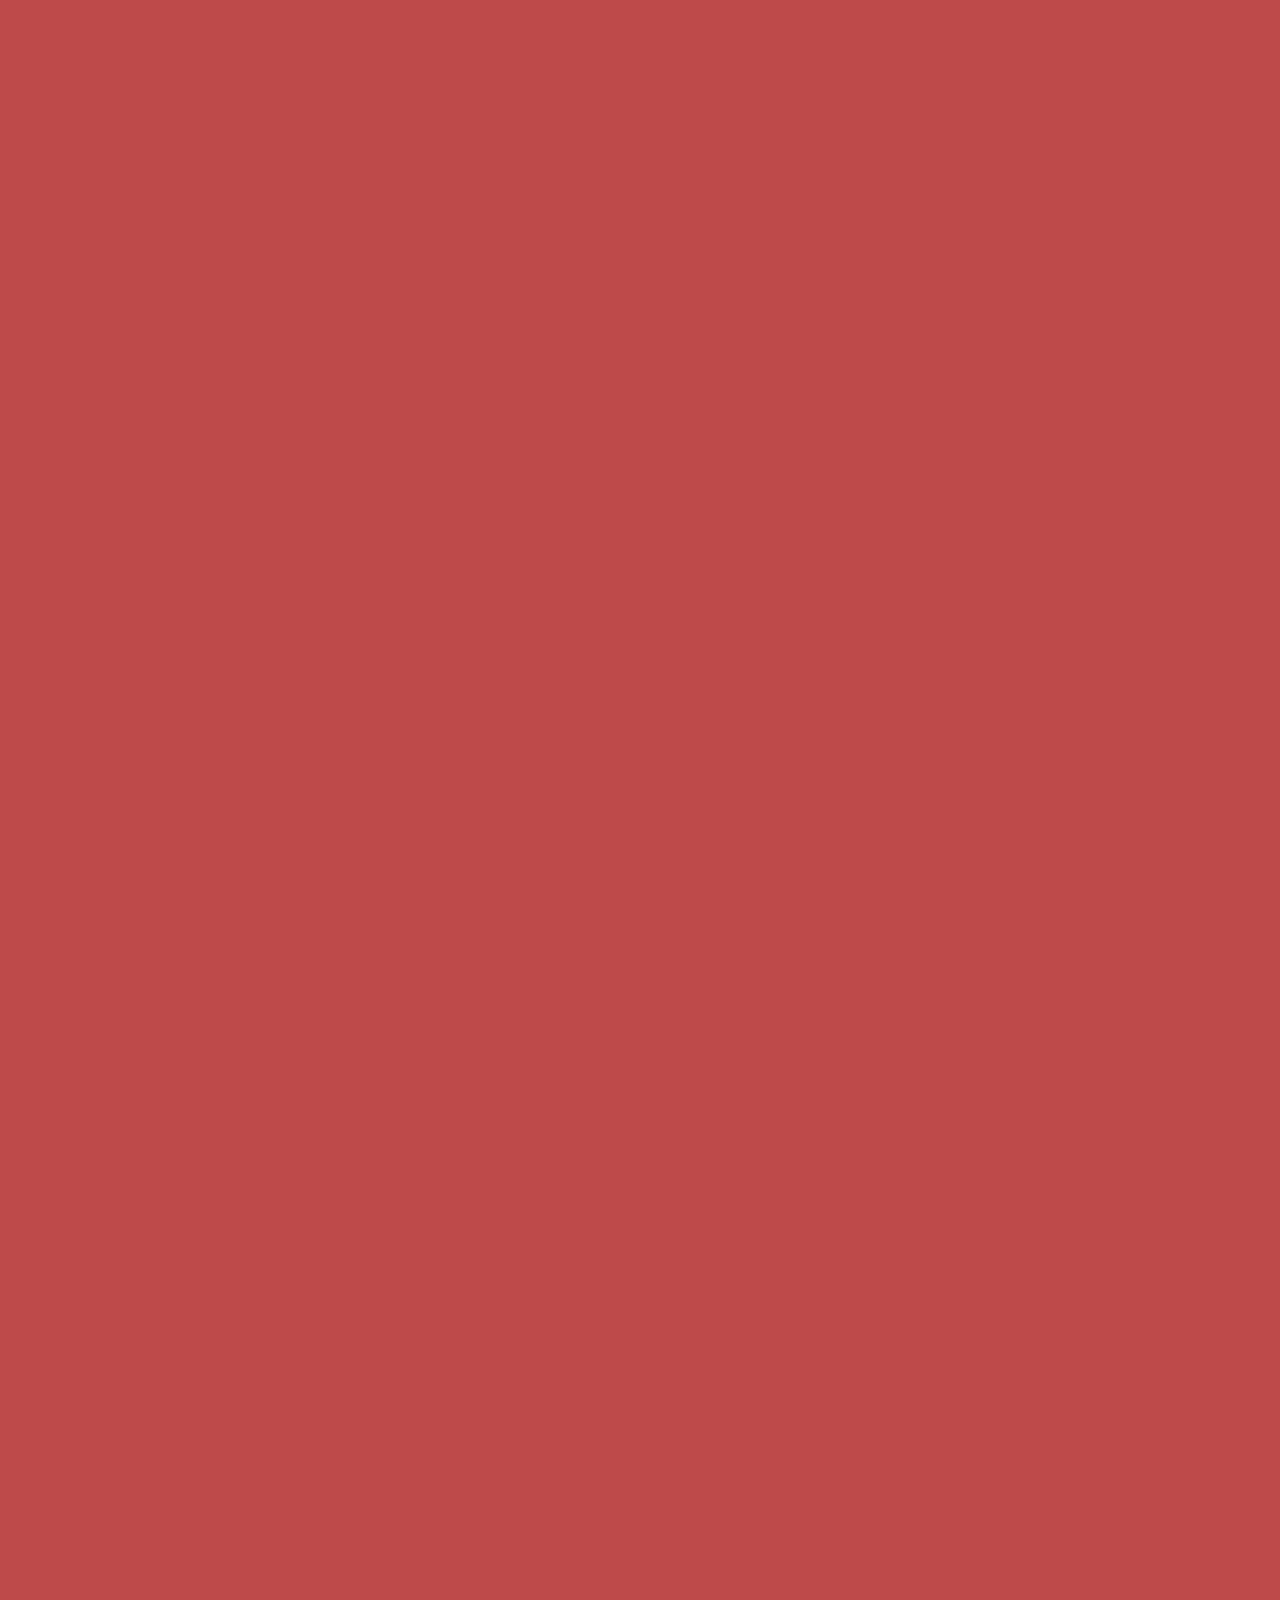
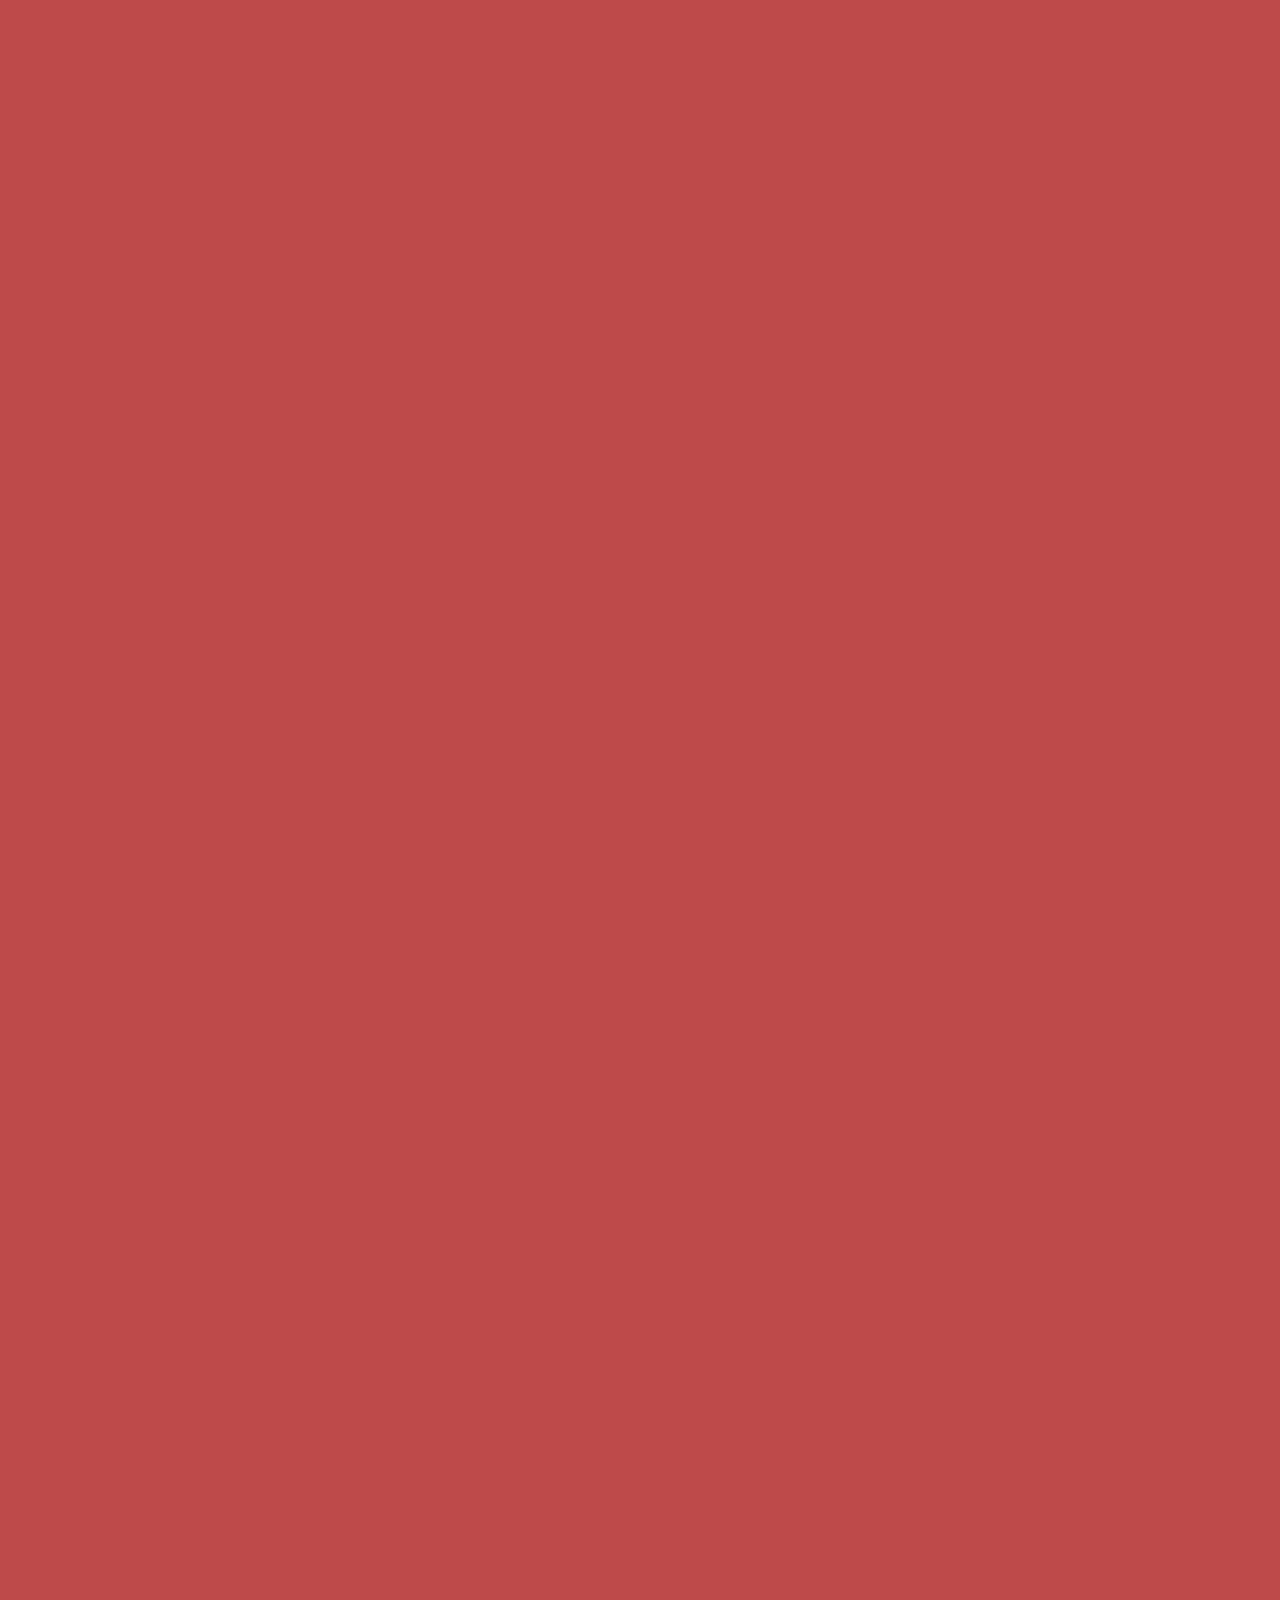
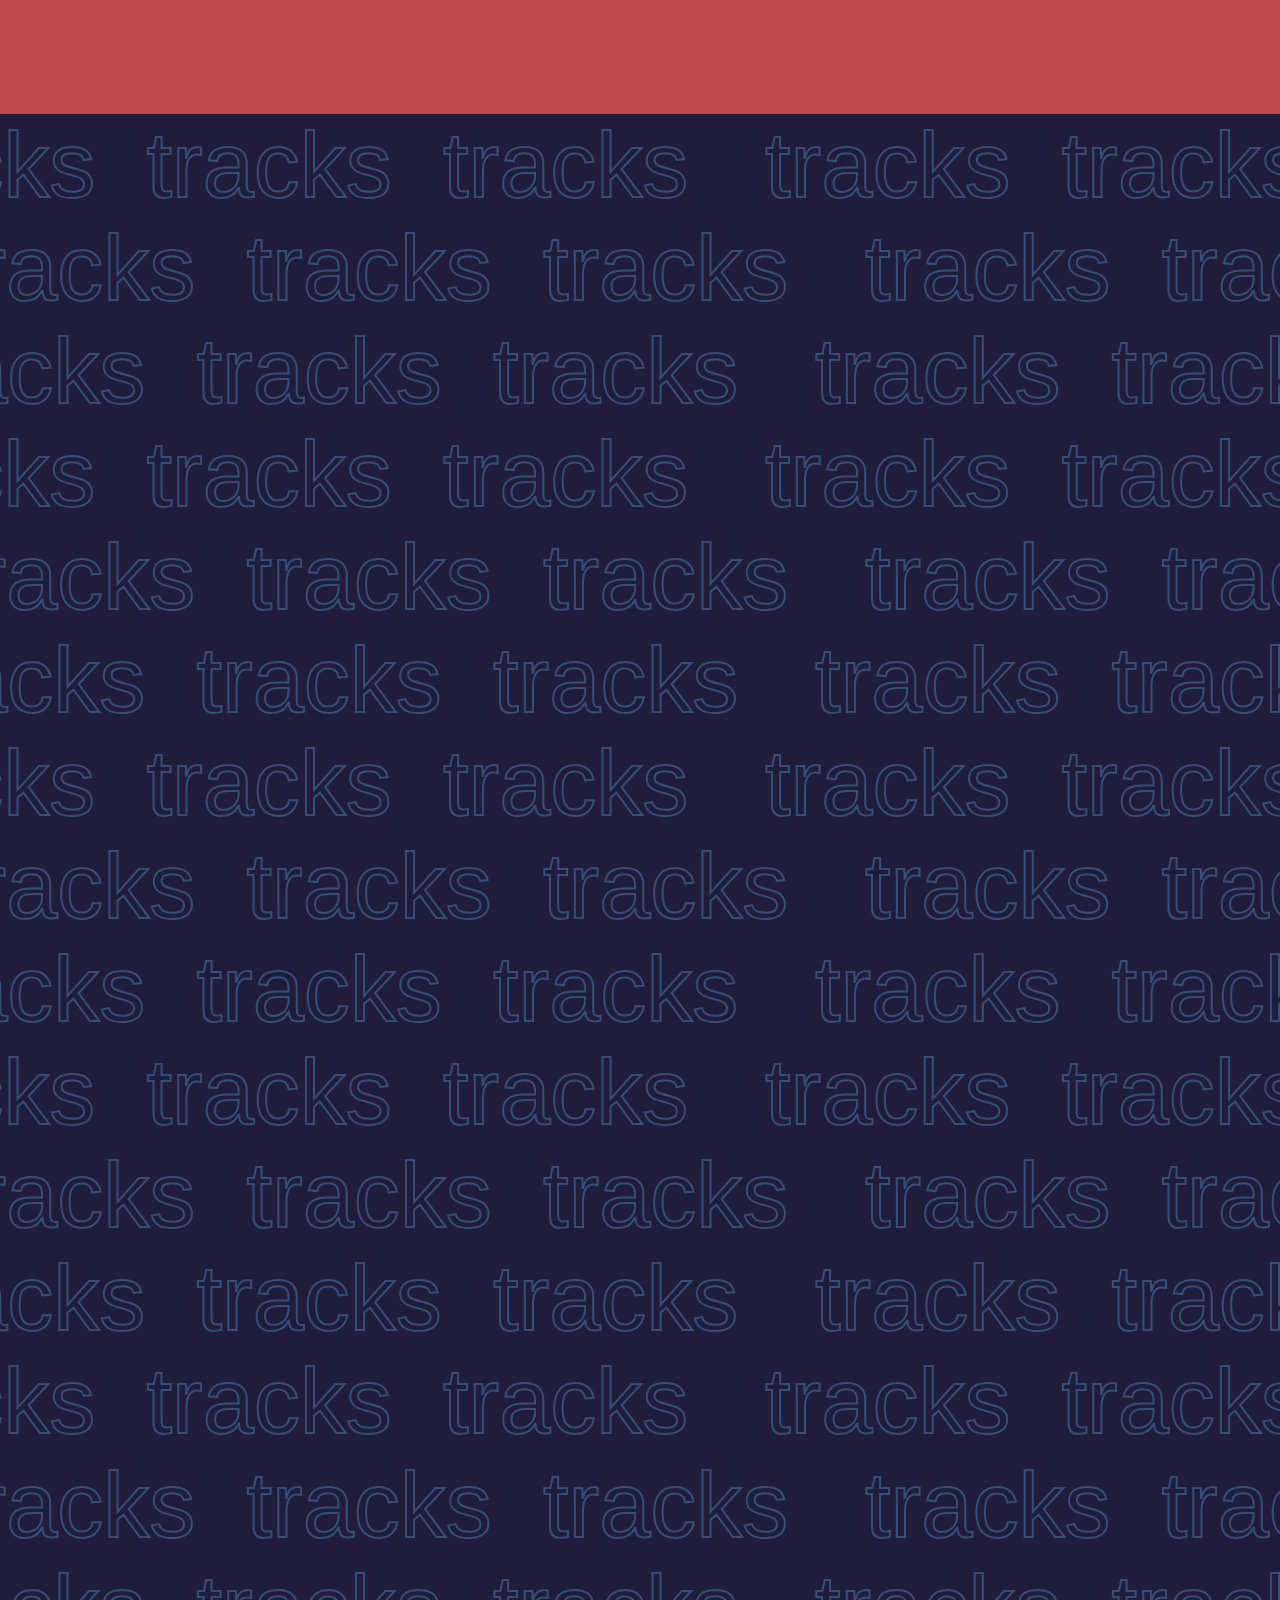
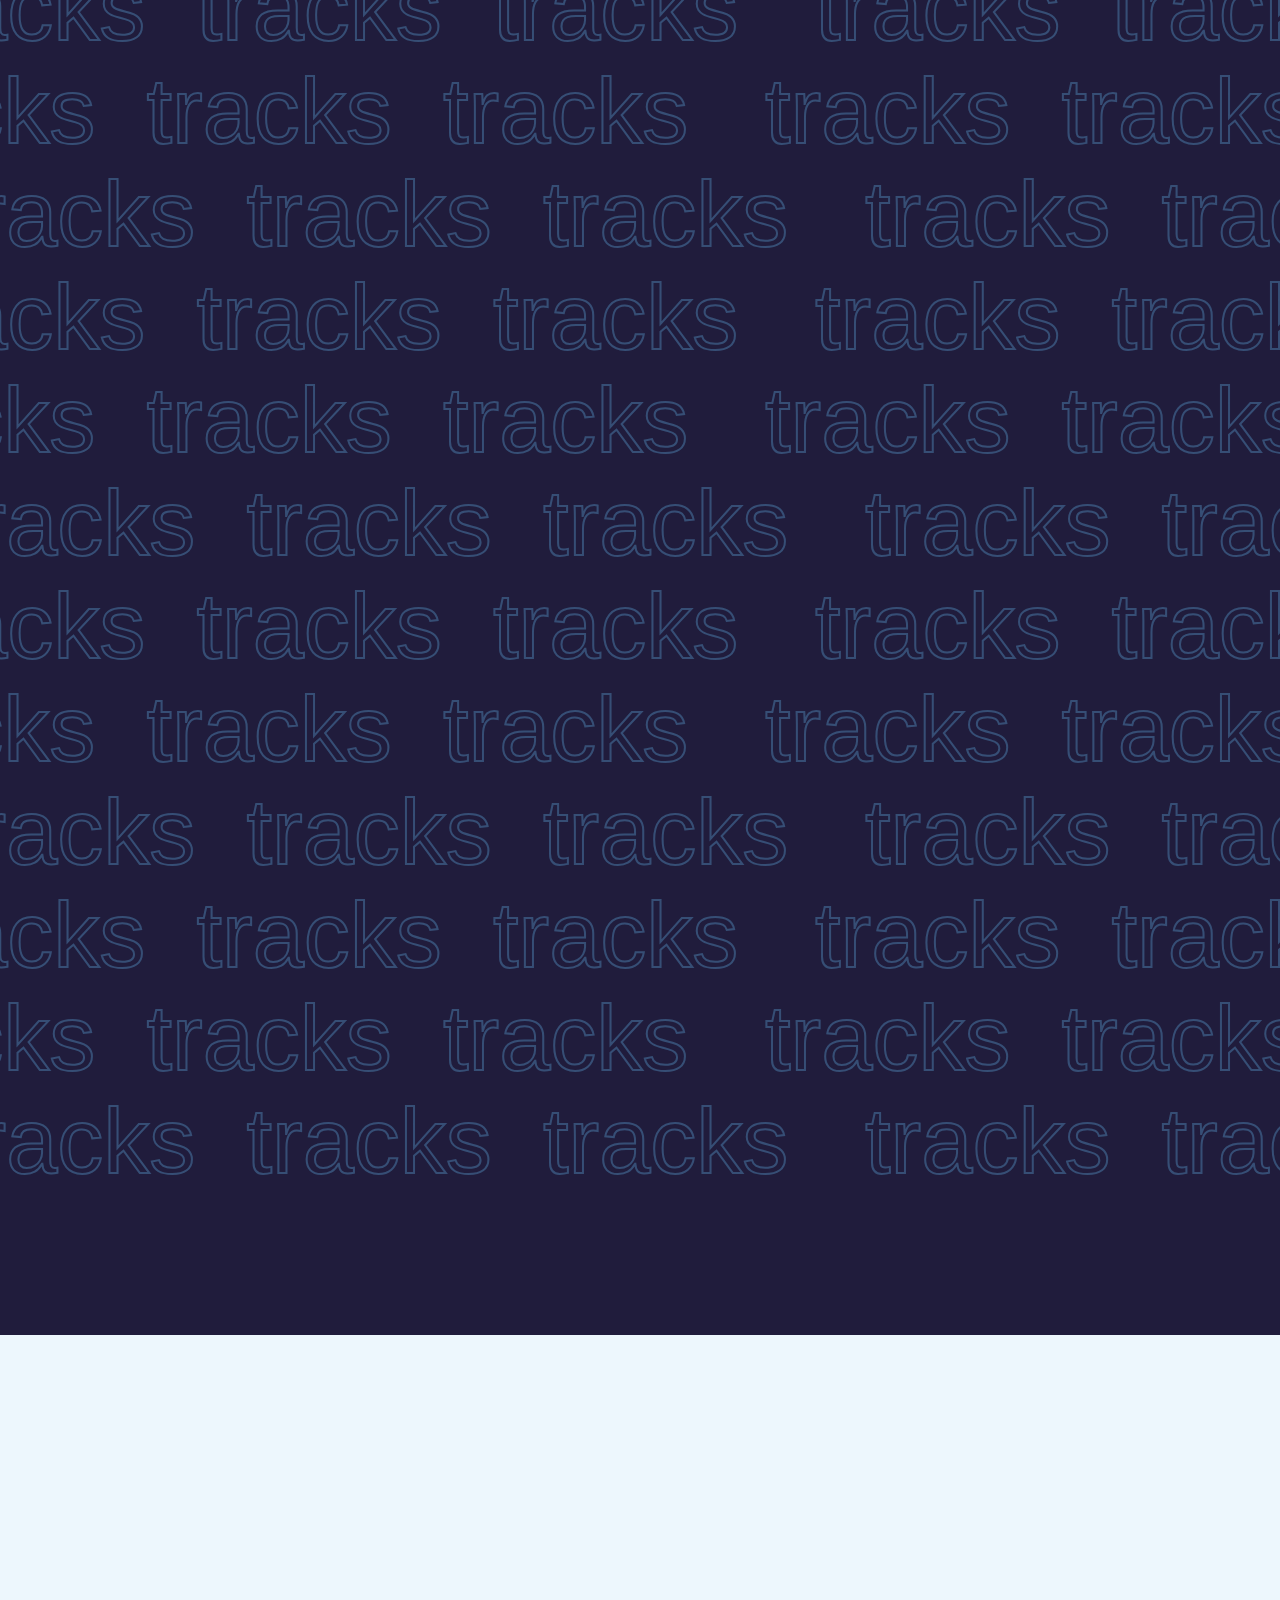
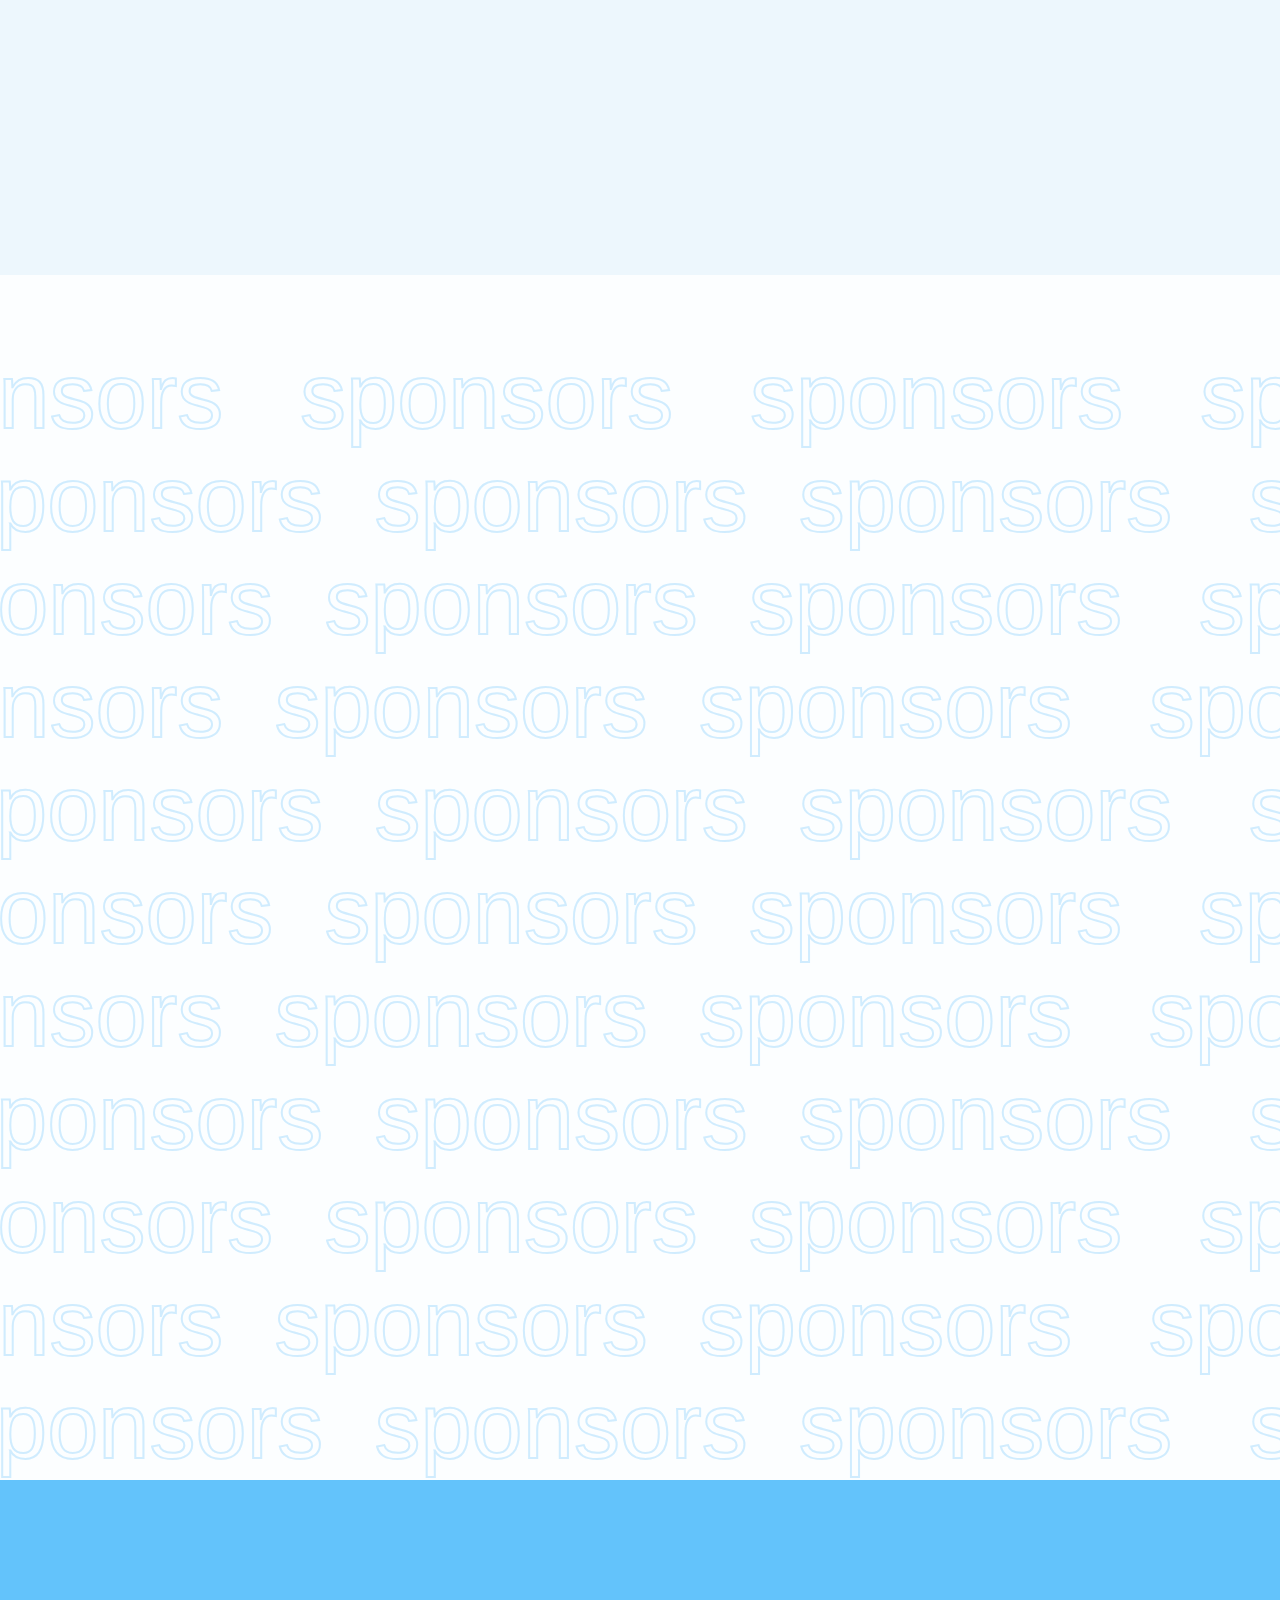
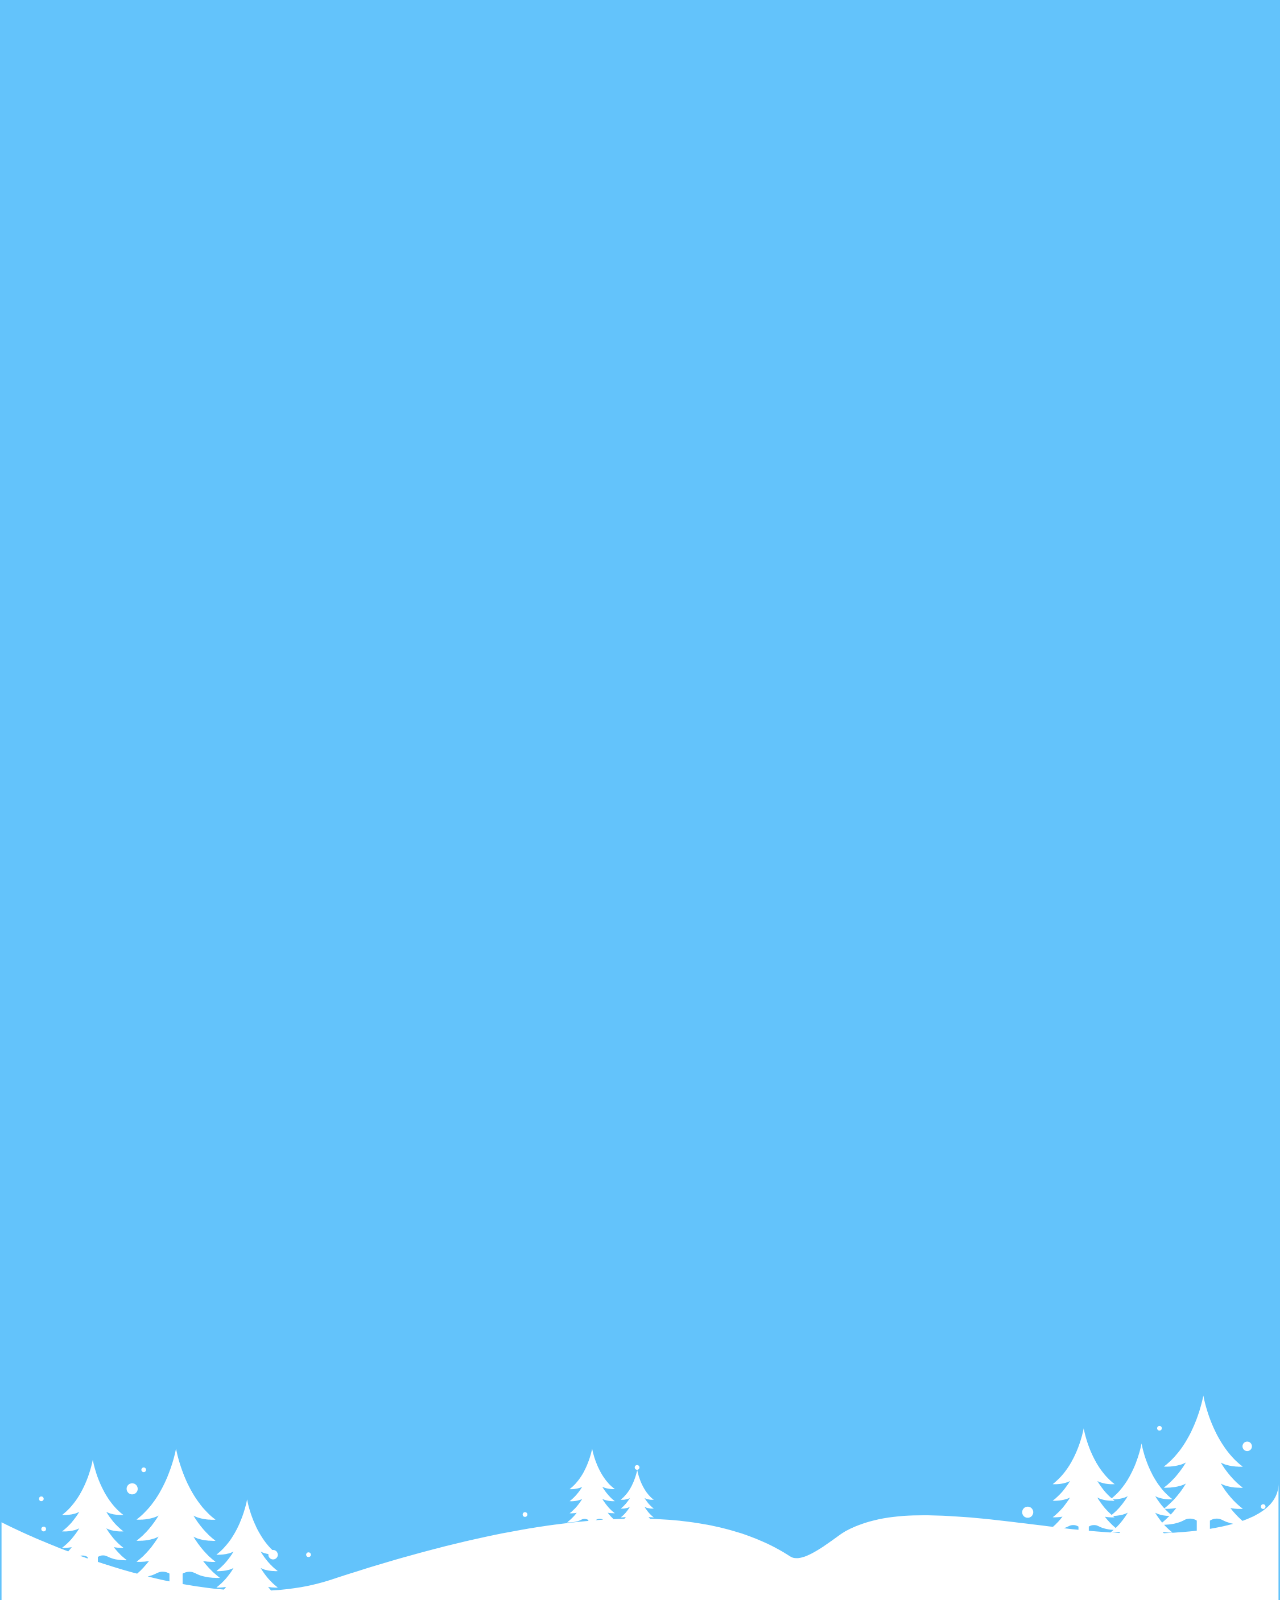
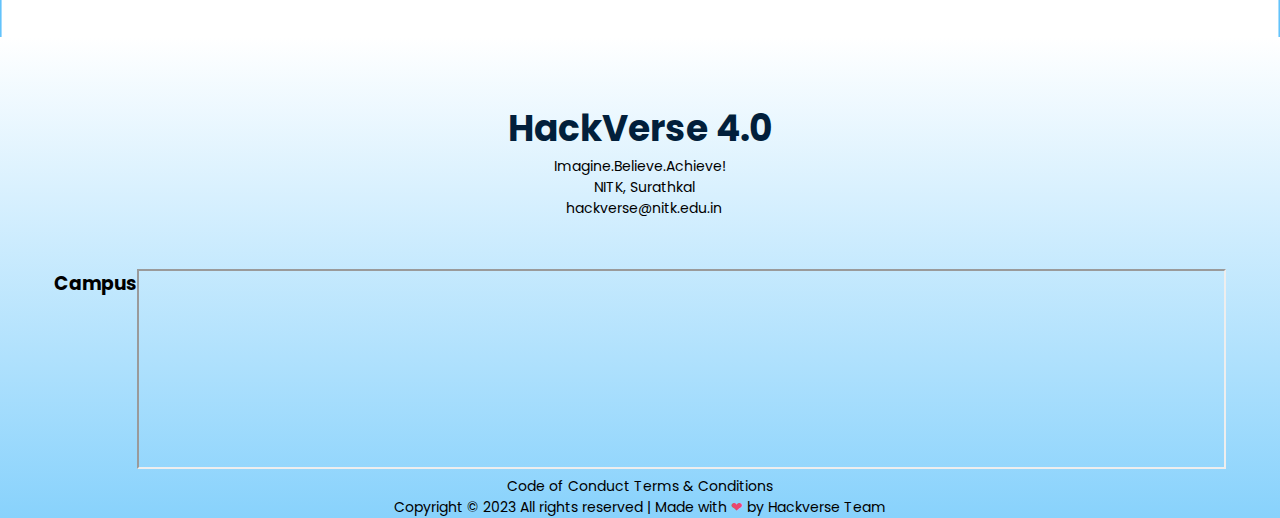
==== commit f57557f7: "Change theme for judges,FAQ,Prizes" ====
--- a/index.html
+++ b/index.html
@@ -1036,14 +1036,14 @@
         <div class="scene position-relative" style="overflow: hidden;">
           <div class="card-wrapper w-100 h-100 position-relative">
             <div class="front-card d-flex justify-content-evenly align-items-center flex-column"
-              style="border: 3px solid #156999; background-color: #7EC8F2;">
+              style="border: 3px solid #BF4A4A; background-color: #BF4A4A;">
               <img loading="lazy" src="./img/tracks/environment.png" width="160px" height="160px" />
-              <h3 class="text-align text-white" style="font-size: 1.5rem; font-weight: bold;">Environment</h3>
-              <p style="color: #2D294D; font-size: 1.2rem; font-weight: 600;">Treasure the Tundra</p>
+              <h3 class="text-align text-black" style="font-size: 1.5rem; font-weight: bold;">Environment</h3>
+              <p style="color: #000; font-size: 1.2rem; font-weight: 600;">Treasure the Tundra</p>
             </div>
             <div class="slider-wrapper h-100 position-absolute">
-              <div class="slider h-100 position-relative" style="border: 3px solid #4889C7;">
-                <div class="h-100 w-100 position-absolute" style="background-color: #4889C7;"></div>
+              <div class="slider h-100 position-relative" style="border: 3px solid #BF4A4A;">
+                <div class="h-100 w-100 position-absolute" style="background-color: #BF4A4A;"></div>
                 <div class="slider-image h-100 w-100 position-absolute"
                   style="filter: sepia(50%) hue-rotate(150deg) brightness(40%); opacity: 0.65; background-image: url('./img/tracks/forest.jpg'); background-size: cover;">
                 </div>
@@ -1072,14 +1072,14 @@
         <div class="scene position-relative" style="overflow: hidden;">
           <div class="card-wrapper w-100 h-100 position-relative">
             <div class="front-card d-flex justify-content-evenly align-items-center flex-column"
-              style="border: 3px solid #156999; background-color: #7EC8F2;">
+              style="border: 3px solid #BF0904; background-color: #BF0904;">
               <img loading="lazy" src="./img/tracks/edutech.png" width="160px" height="160px" />
-              <h3 class="text-align text-white" style="font-size: 1.5rem; font-weight: bold;">Edutech</h3>
+              <h3 class="text-align text-black" style="font-size: 1.5rem; font-weight: bold;">Edutech</h3>
               <p style="color: #2D294D; font-size: 1.2rem; font-weight: 600;">Frost-Ed Tech</p>
             </div>
             <div class="slider-wrapper" class="position-absolute h-50">
-              <div class="slider h-100 position-relative" style="border: 3px solid #4889C7;">
-                <div class="h-100 w-100 position-absolute" style="background-color: #4889C7;"></div>
+              <div class="slider h-100 position-relative" style="border: 3px solid #BF0904;">
+                <div class="h-100 w-100 position-absolute" style="background-color: #BF0904;"></div>
                 <div class="slider-image h-100 w-100 position-absolute"
                   style="filter: sepia(50%) hue-rotate(150deg) brightness(40%); opacity: 0.65; background-image: url('./img/tracks/edbg.jpg'); background-size: cover;">
                 </div>
--- a/style.css
+++ b/style.css
@@ -33,7 +33,7 @@
 /* Firefox */
 * {
   scrollbar-width: auto;
-  scrollbar-color: #69c6fb #ffffff;
+  scrollbar-color: #BA042D #ffffff;
 }
 
 /* Chrome, Edge, and Safari */
@@ -46,7 +46,7 @@
 }
 
 *::-webkit-scrollbar-thumb {
-  background-color: #69c6fb;
+  background-color: #BA042D;
   border-radius: 20px;
   border: 3px solid #ffffff;
 }
@@ -91,7 +91,7 @@
 .water {
   width: 400px;
   height: 400px;
-  background-color: #4db8ff;
+  background-color: #BA042D;
   border-radius: 50%;
   position: relative;
   overflow: hidden;
@@ -379,7 +379,9 @@
   justify-content: center;
   align-items: center;
   width: 100%;
+  backdrop-filter: blur(10px);
   background-color: #201c3c;
+  z-index: 5;
 }
 
 .about-section-logo {
@@ -450,6 +452,8 @@
   justify-content: center;
   align-items: center;
   width: 100%;
+  backdrop-filter: blur(10px);
+  z-index: 5;
 }
 
 .stats {
@@ -692,6 +696,8 @@
   max-width: 200px;
   width: auto;
   max-height: 150px;
+  padding: 1rem;
+  margin: 1rem;
 }
 
 #sponsors a img:hover {
@@ -707,7 +713,8 @@
 
 @media only screen and (min-width: 521px) and (max-width: 1000px) {
   #sponsors .row img {
-    width: 95%;
+    /* width: 95%;
+    height: auto; */
   }
 
   .sponsor-us {
@@ -728,6 +735,8 @@
 @media only screen and (max-width: 520px) {
   #sponsors .row img {
     width: 80%;
+    padding: 0.3rem;
+    margin: 0;
   }
 
   .sponsor-us {
@@ -1182,8 +1191,15 @@
   min-height: 250px;
 }
 
+.prize .participation-prizes {
+  background: rgba(255, 255, 255, 0.13);
+  padding: 2rem 3rem;
+  font-size: 0.8rem;
+  color: #07486e;
+}
+
 .prize .prize-card-container .prize-card-container-main {
-  justify-content: space-around;
+  justify-content: center;
   align-items: center;
   flex-direction: column;
   gap: 2rem;
@@ -1353,8 +1369,8 @@
   flex-wrap: wrap;
   justify-content: center;
   gap: 1rem;
-  max-height: 500px;
-  overflow-y: scroll;
+  /* max-height: 500px; */
+  /* overflow-y: scroll; */
 }
 
 .prize .special-prize-container .special-prize-card {
@@ -1368,7 +1384,12 @@
   position: relative;
   overflow: hidden;
   background: rgba(105, 197, 251, 0.75);
-  background: linear-gradient(135deg,rgba(67, 184, 251, 0.75), rgba(65, 181, 249, 0.75), rgba(48, 173, 245, 0.9));
+  background: linear-gradient(
+    135deg,
+    rgba(67, 184, 251, 0.75),
+    rgba(65, 181, 249, 0.75),
+    rgba(48, 173, 245, 0.9)
+  );
   margin: 20px auto;
 }
 
@@ -1428,14 +1449,14 @@
   text-align: left;
 }
 
-.prize .special-prize-container .special-prize-card .description button{
+.prize .special-prize-container .special-prize-card .description button {
   padding: 0;
 }
 
-.prize .special-prize-container .special-prize-card .description button a{
-  color: #EBF8FF; 
-  border-radius: 3px; 
-  background: #2AA6EC; 
+.prize .special-prize-container .special-prize-card .description button a {
+  color: #ebf8ff;
+  border-radius: 3px;
+  background: #2aa6ec;
   padding: 8px;
 }
 
@@ -1490,6 +1511,7 @@
   background-color: #201c3c;
   /* background-color: #398dbb; */
   /* background-color: #021f3b; */
+  z-index: 5;
 }
 
 /* track section styles */
--- a/judges/judges_style.css
+++ b/judges/judges_style.css
@@ -1,14 +1,15 @@
 :root {
-  --color1: #ffffff83;
+  /* --color1: #ffffff83; */
+  --color1: #BF0904;
   /* --color1: #cedfd8; */
 }
 #judges-section {
   min-height: 80vh;
-  background-color: #69c6fb;
+  background-color: #BF4A4A;
   /* background-image: url("../img/bg_stars.webp"); */
   background-size: cover;
   background-repeat: no-repeat;
-  color: #d1e5dc;
+  color: #BF6C6C;
 }
 
 #judges-section p {
@@ -40,7 +41,7 @@
 }
 
 #judges-section .card h5{
-  color: #fff;
+  color: #000;
   font-weight: 600;
   font-family: "Cabin Sketch", "Poppins", cursive;
 }
@@ -53,7 +54,7 @@
 }
 #judges-section .name {
   font-weight: 600;
-  color: #fff;
+  color: #000;
   text-transform: uppercase;
   display: block;
   font-size: 20px;
@@ -85,7 +86,7 @@
   text-align: center;
 }
 #judges-section .post {
-  color: #201c3c;
+  color: #000;
   text-transform: capitalize;
   display: block;
   font-size: 15px;
@@ -109,8 +110,8 @@
 #judges-section .card .social li a {
   border-radius: 50%;
   font-size: 15px;
-  color: var(--color1, #fff);
-  border: 1px solid var(--color1, #fff);
+  color: var(--color1, #000);
+  border: 1px solid var(--color1, #000);
   display: block;
   width: 30px;
   height: 30px;
@@ -119,8 +120,8 @@
 }
 #judges-section .card .social li a:hover {
   /* background: #041d3c; */
-  background: var(--color1, #fff);
-  color: #fff;
+  background: var(--color1, #000);
+  color: #000;
 }
 
 /* Profile photo */
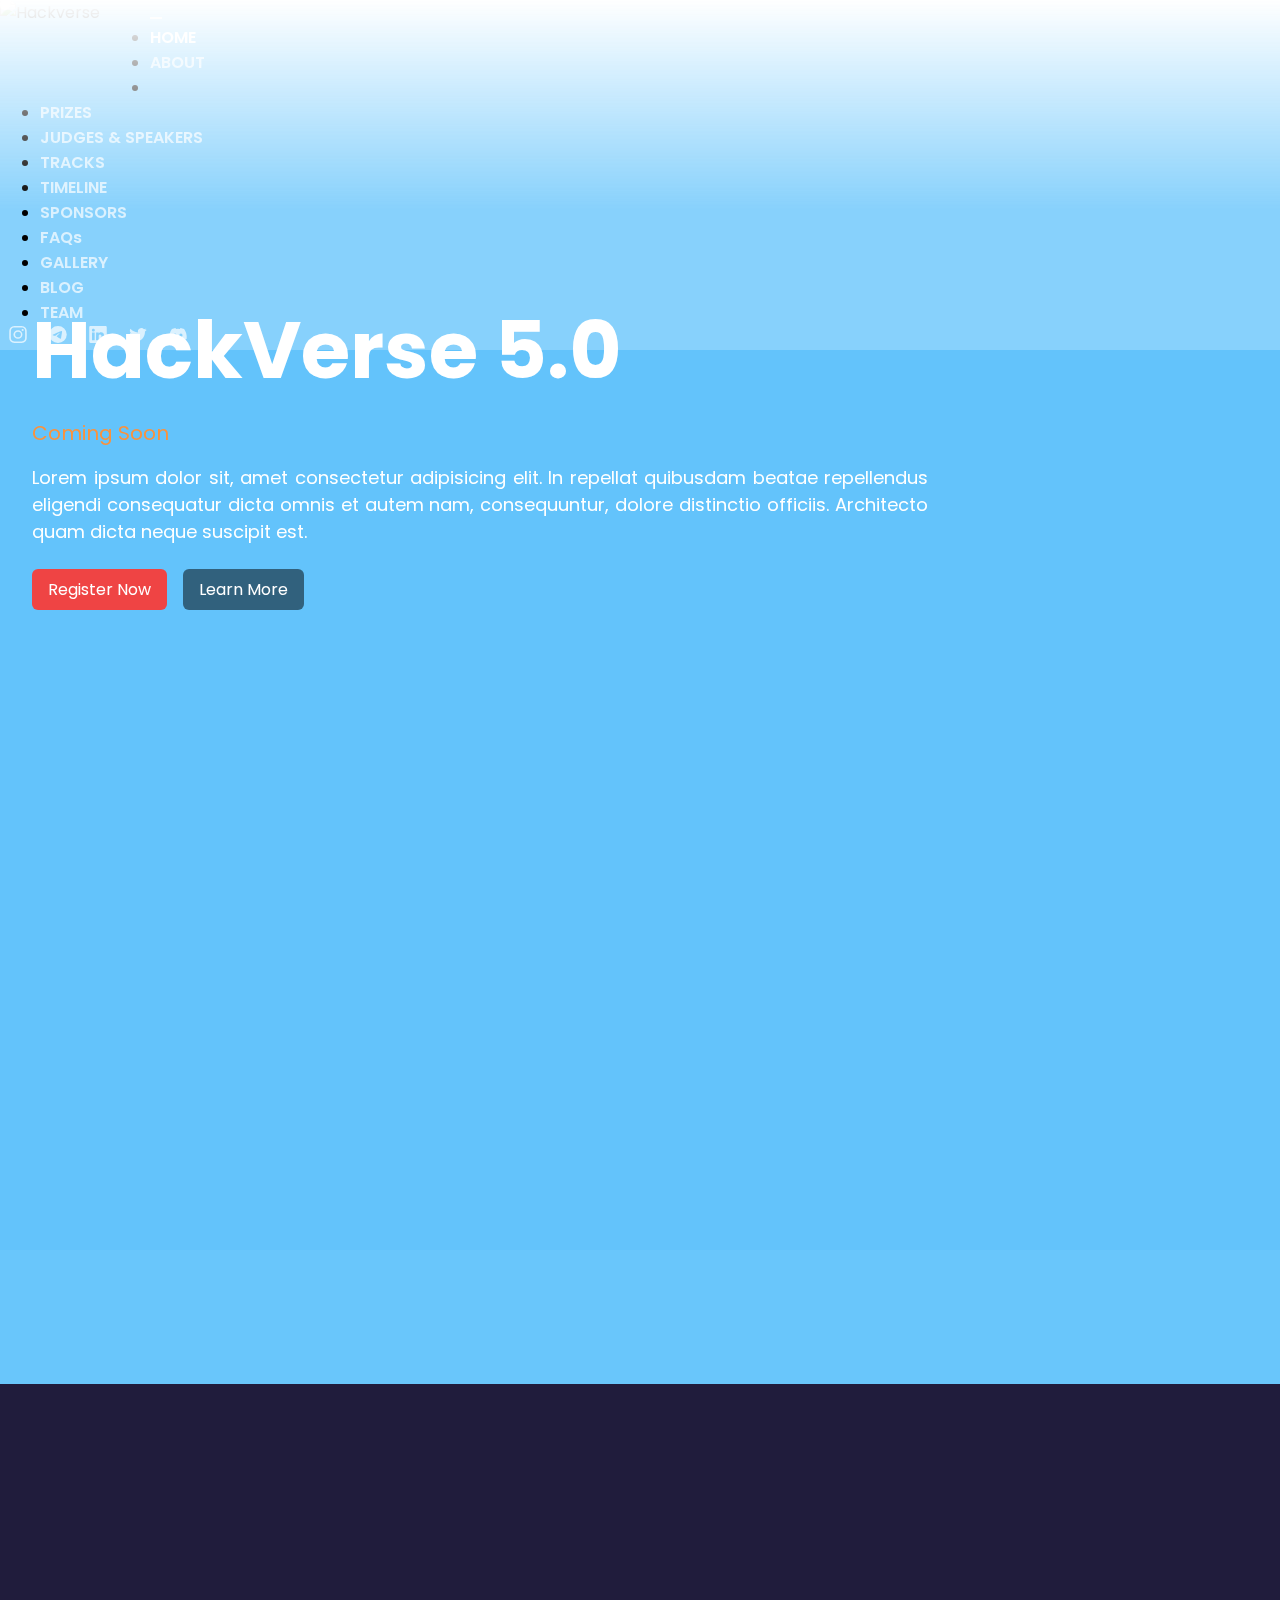
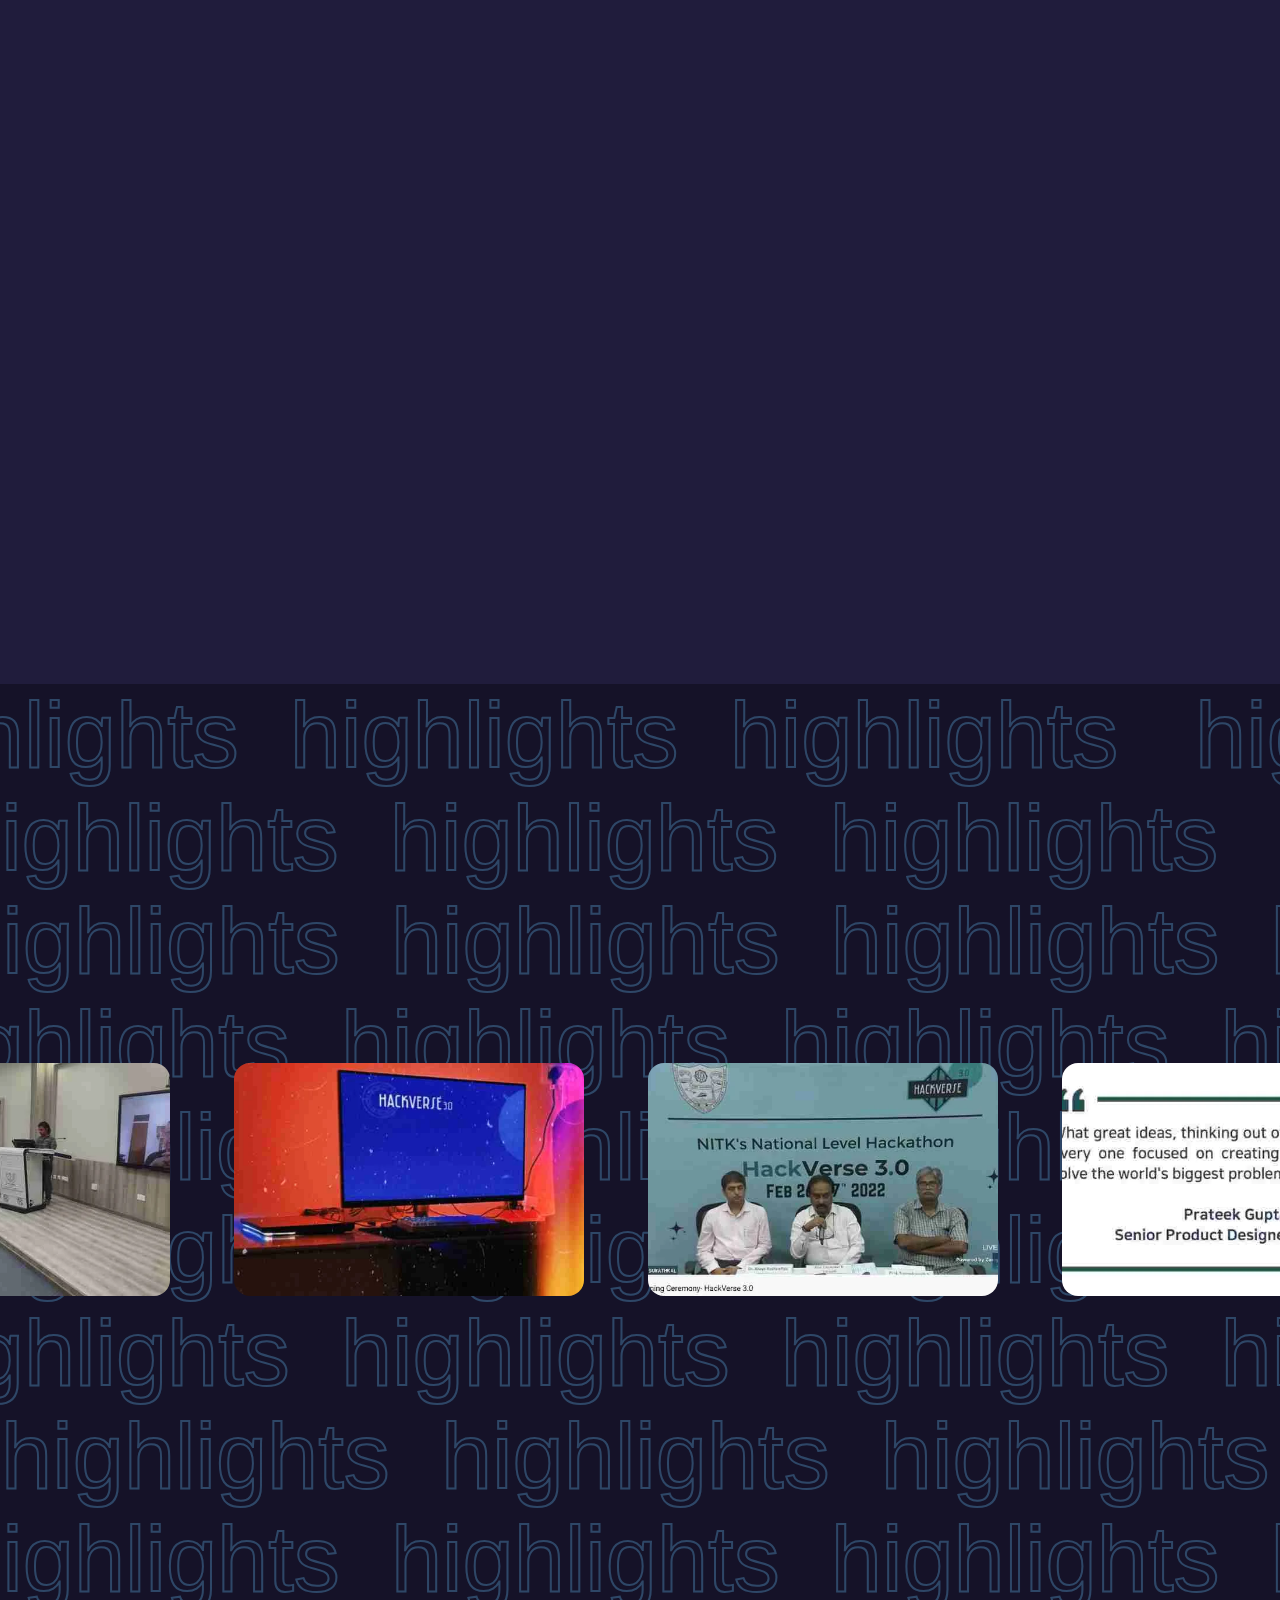
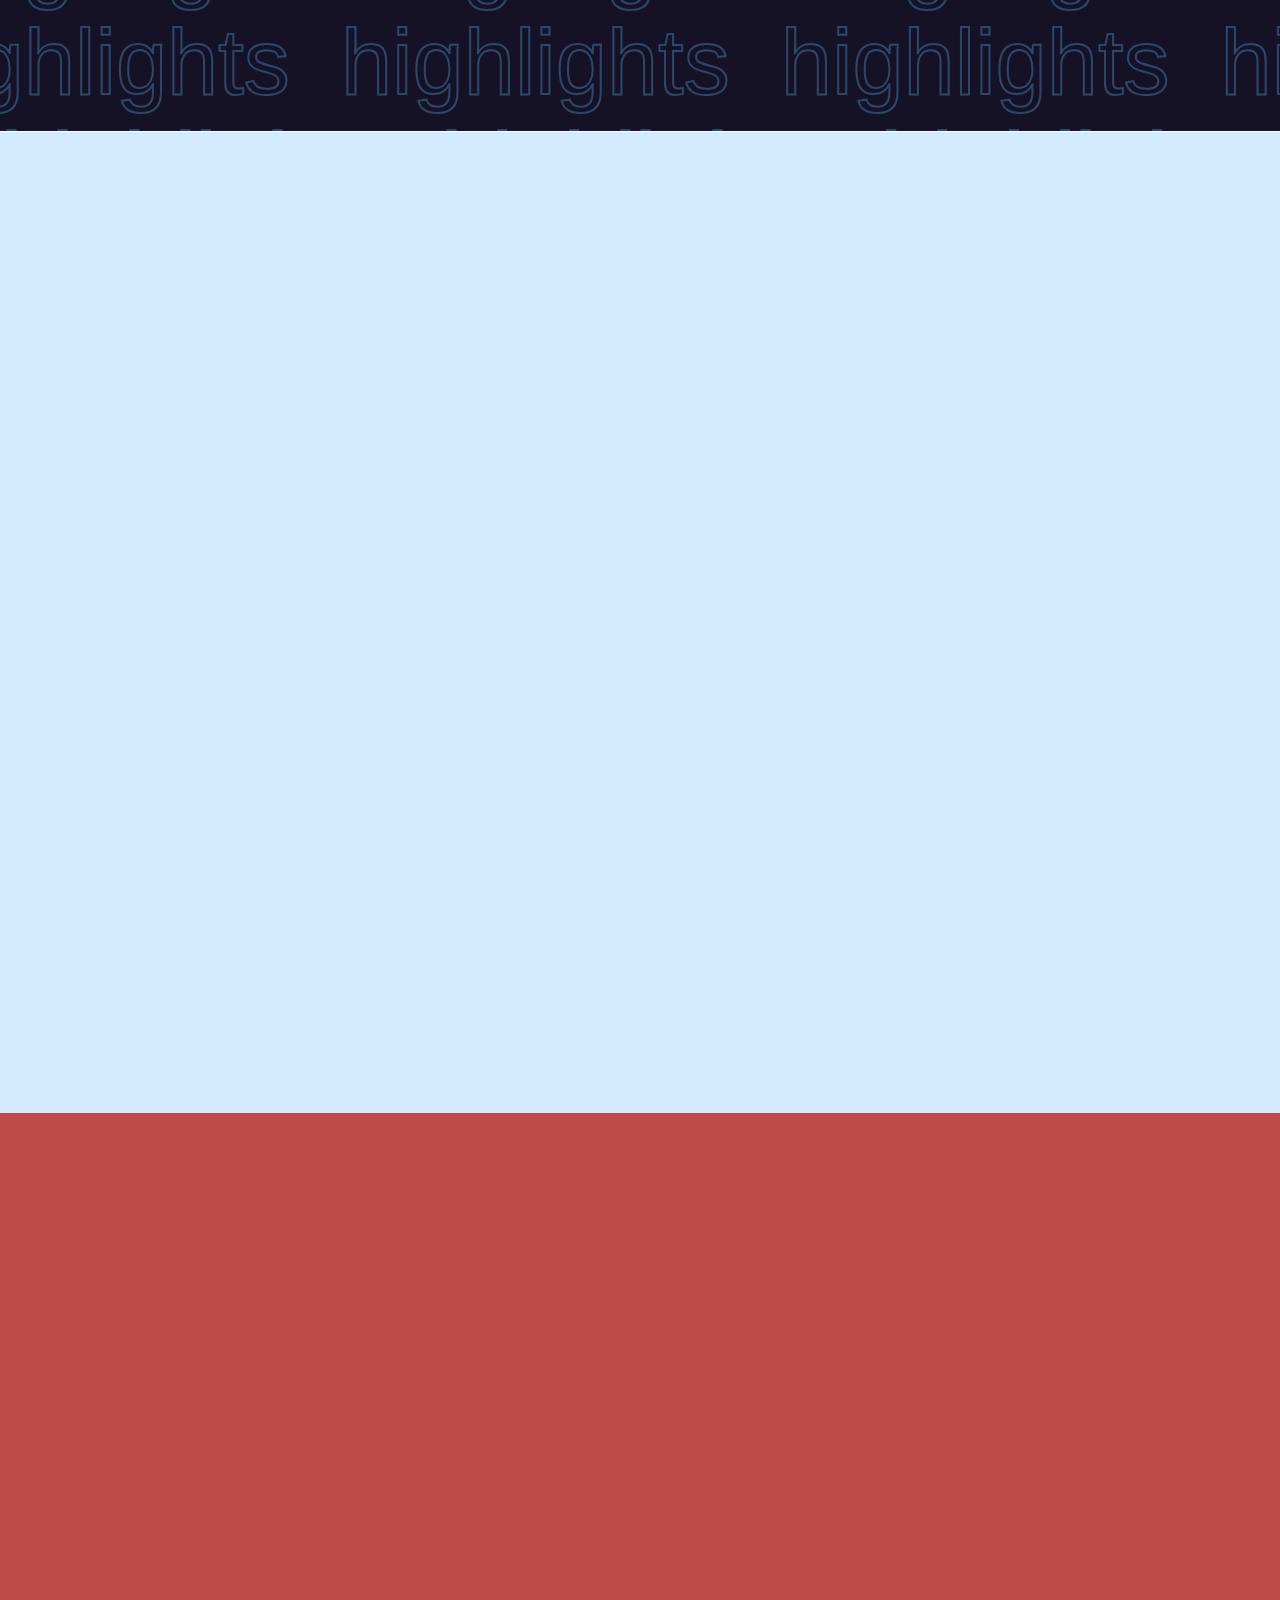
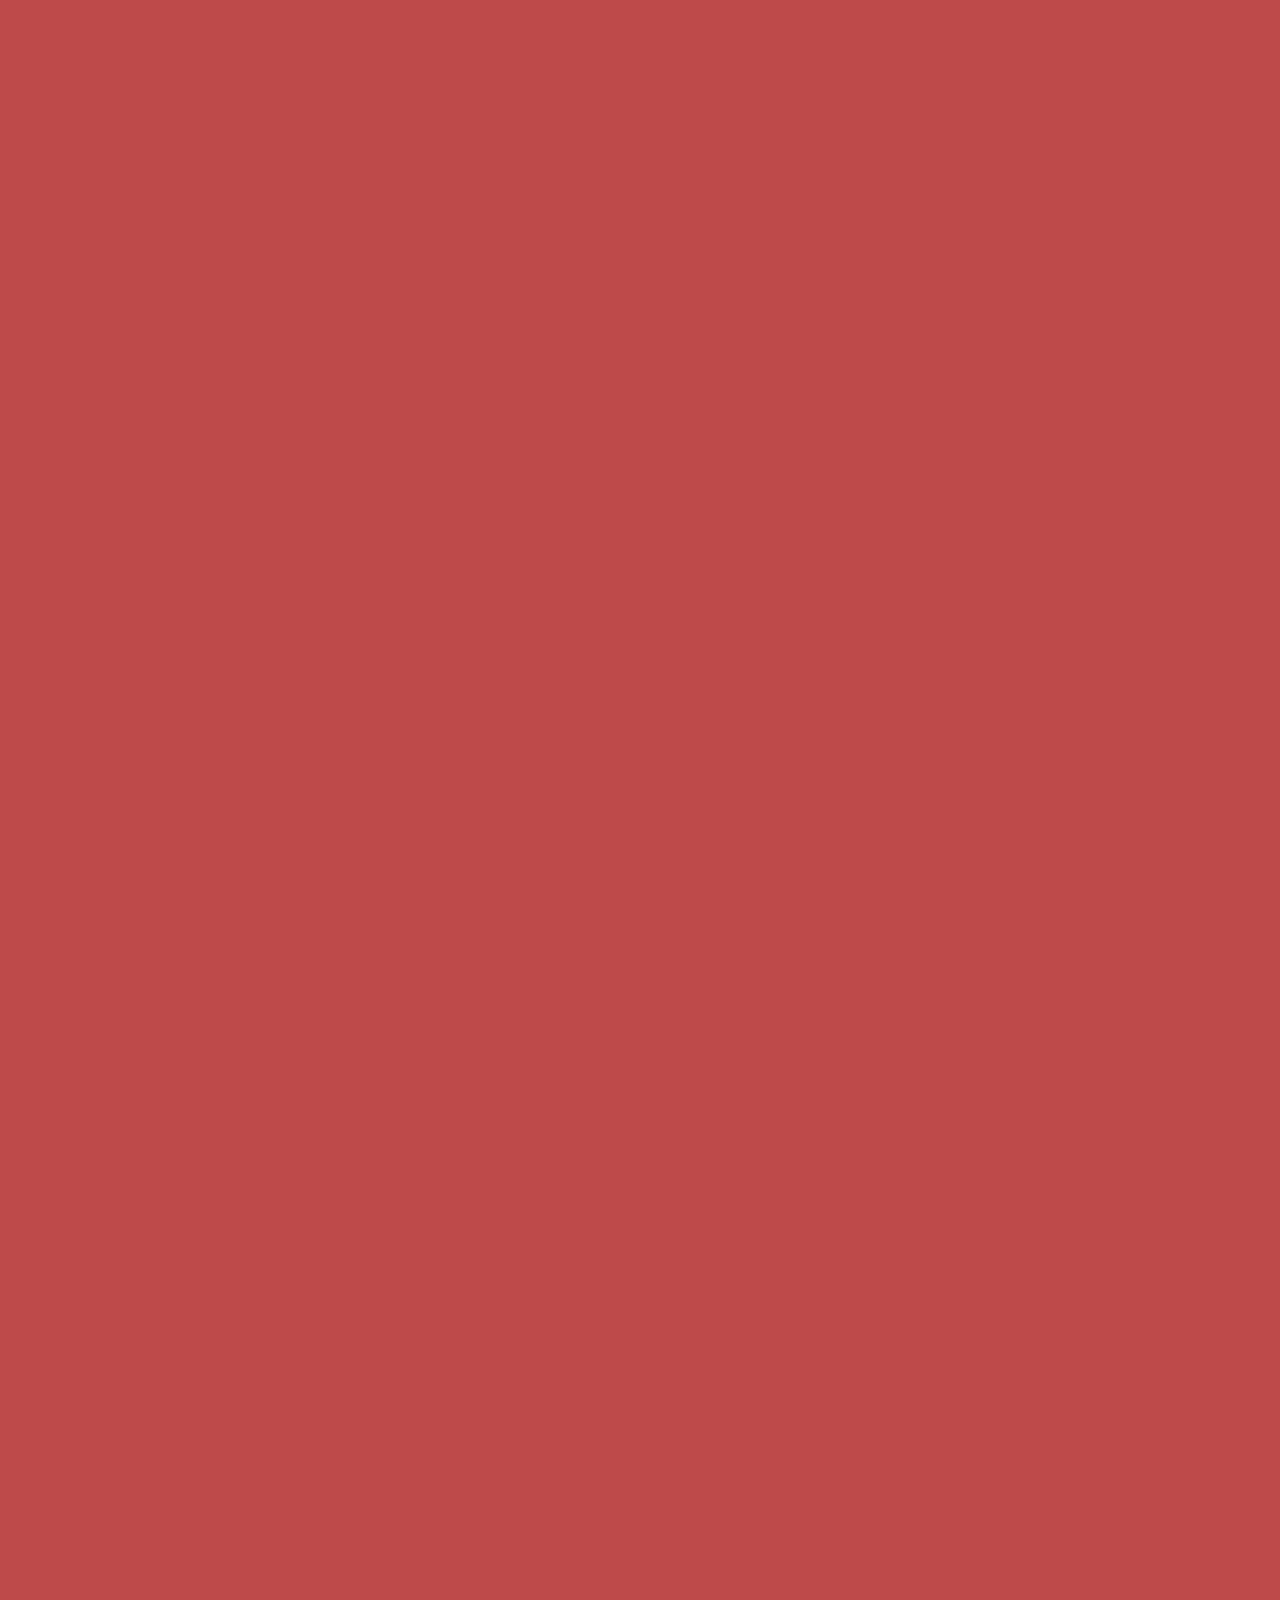
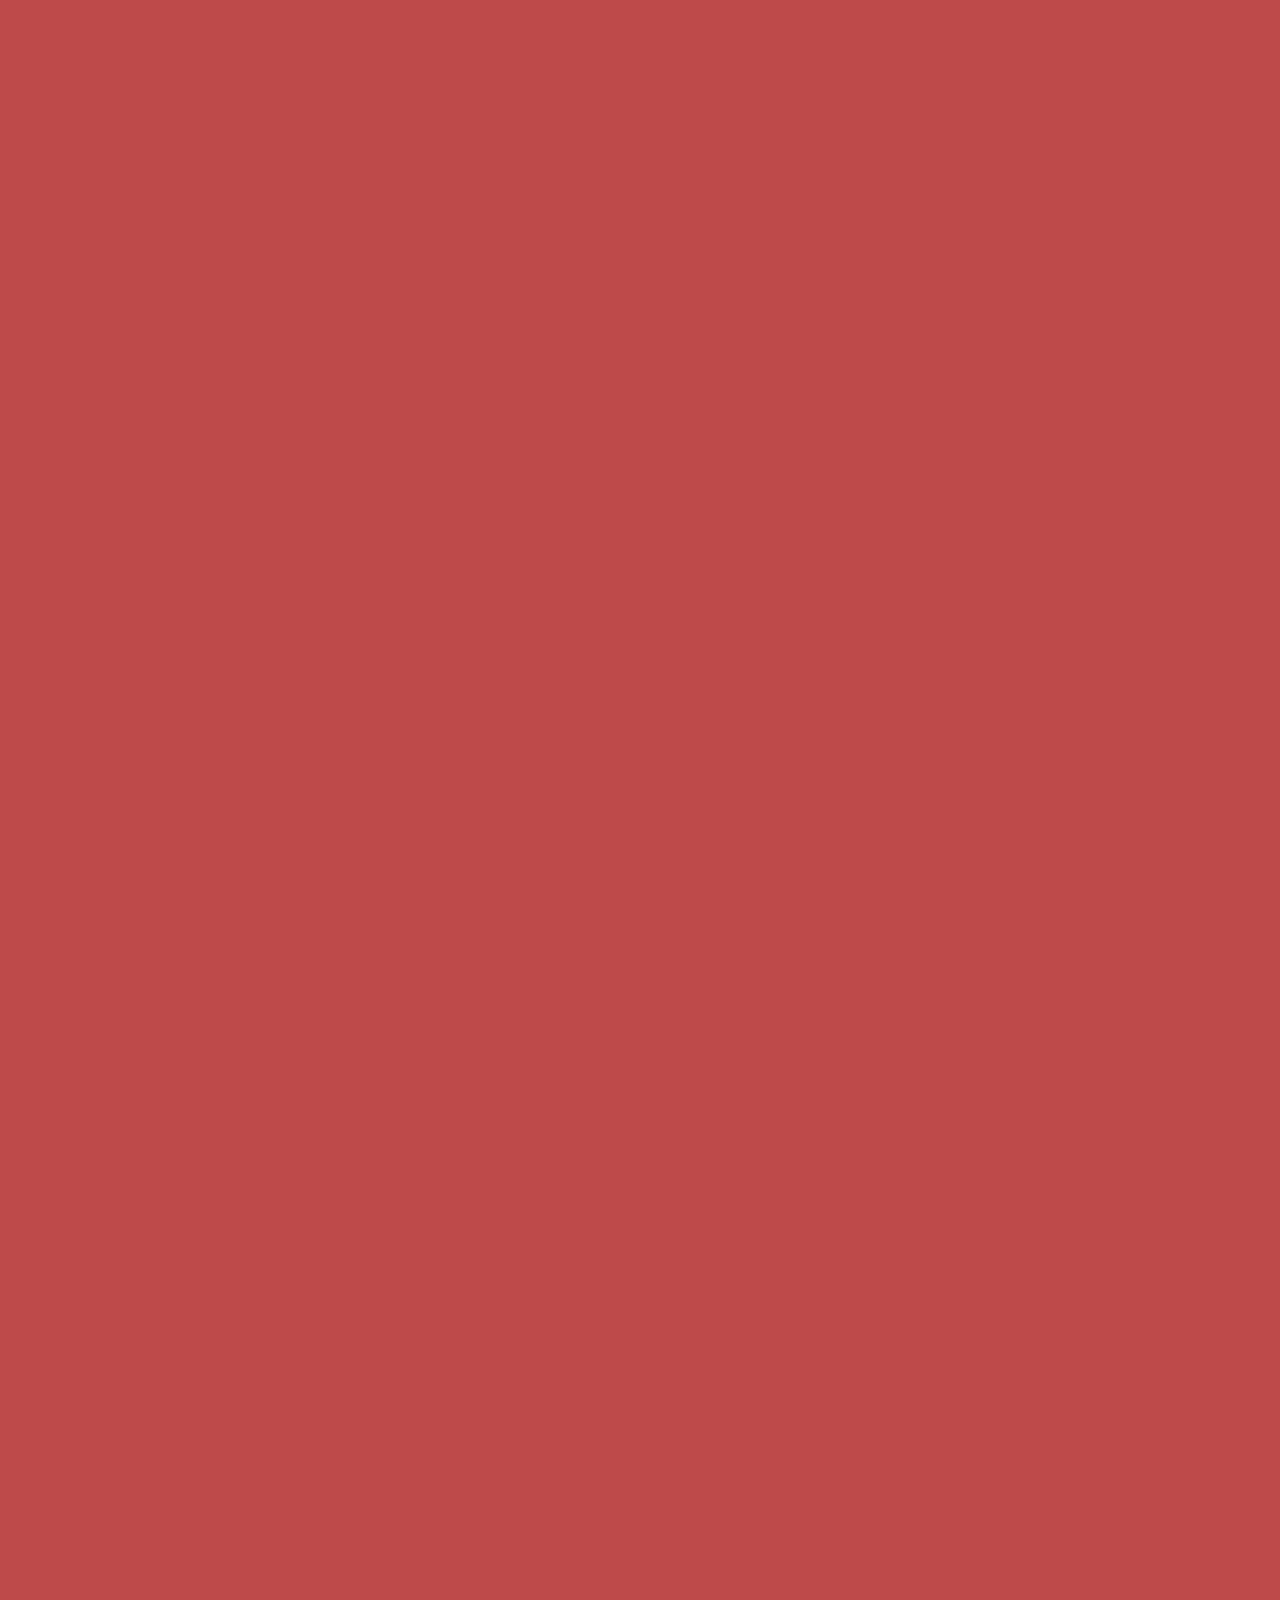
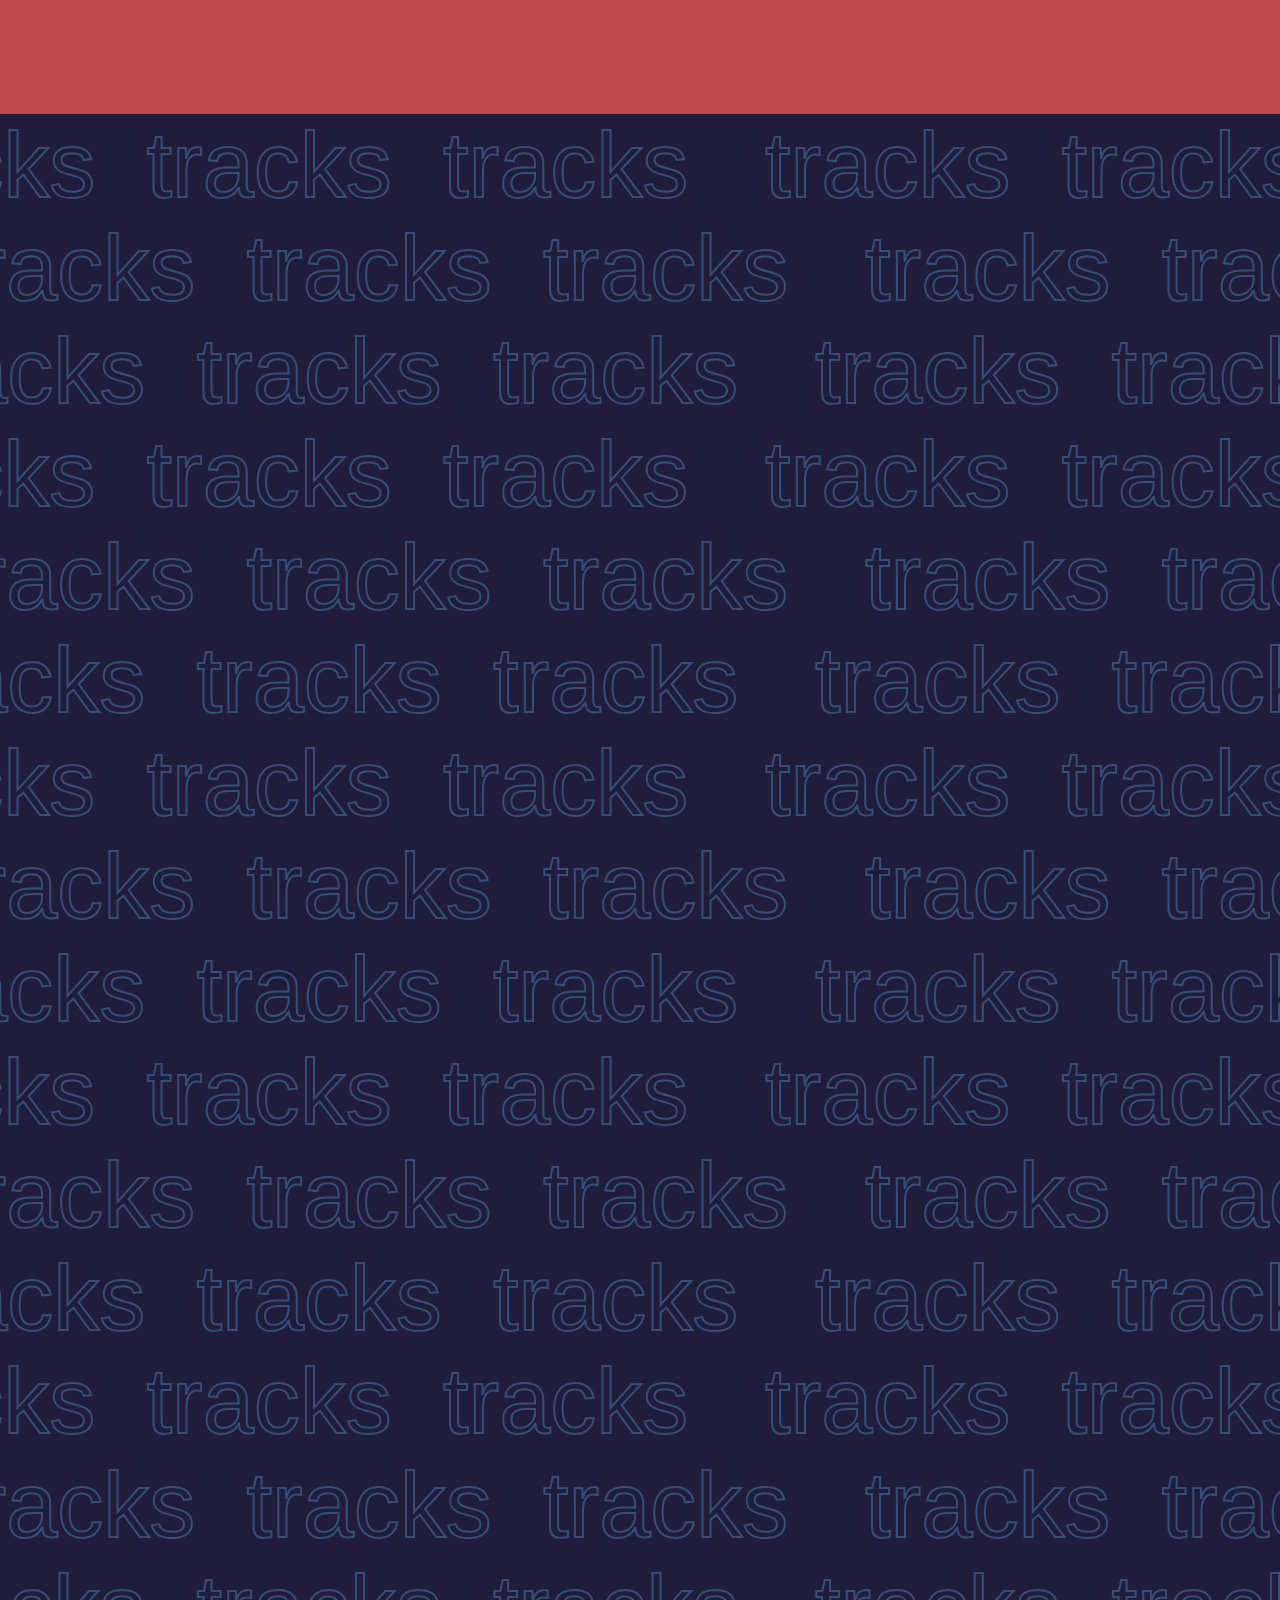
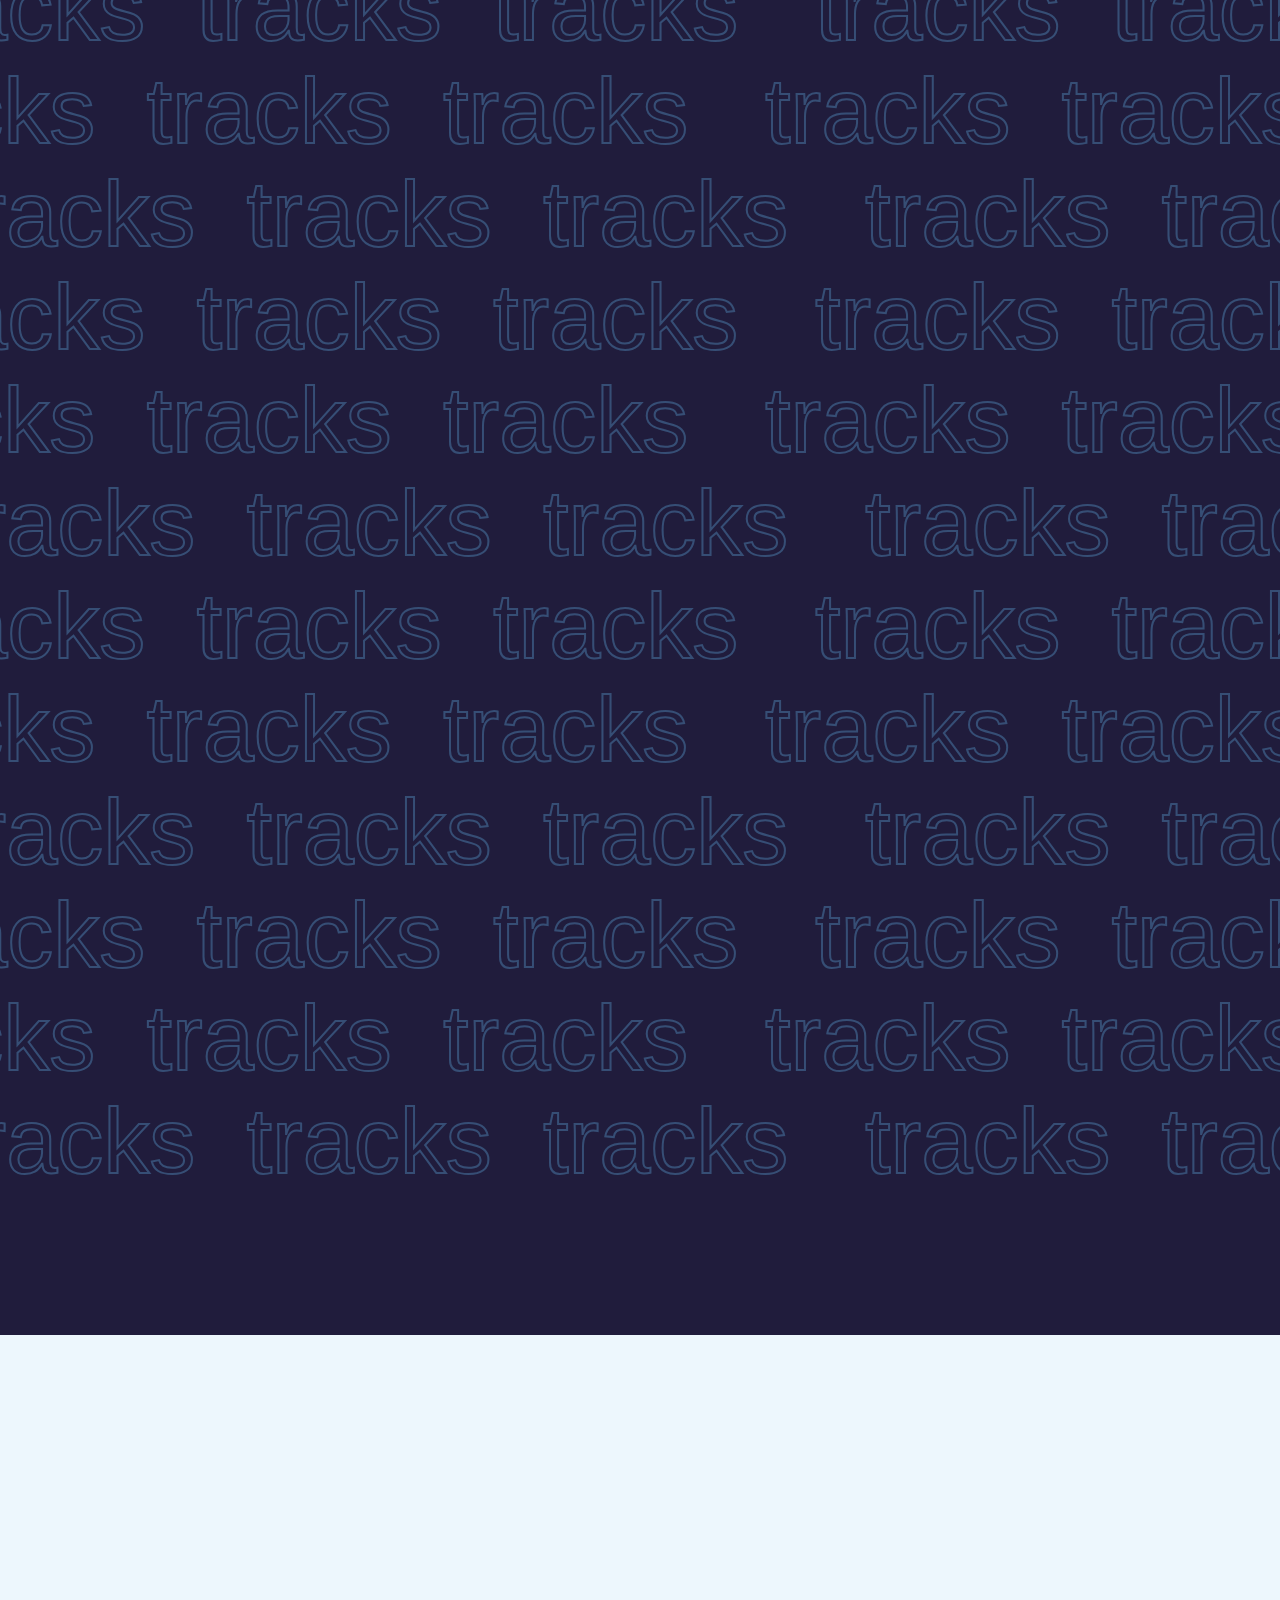
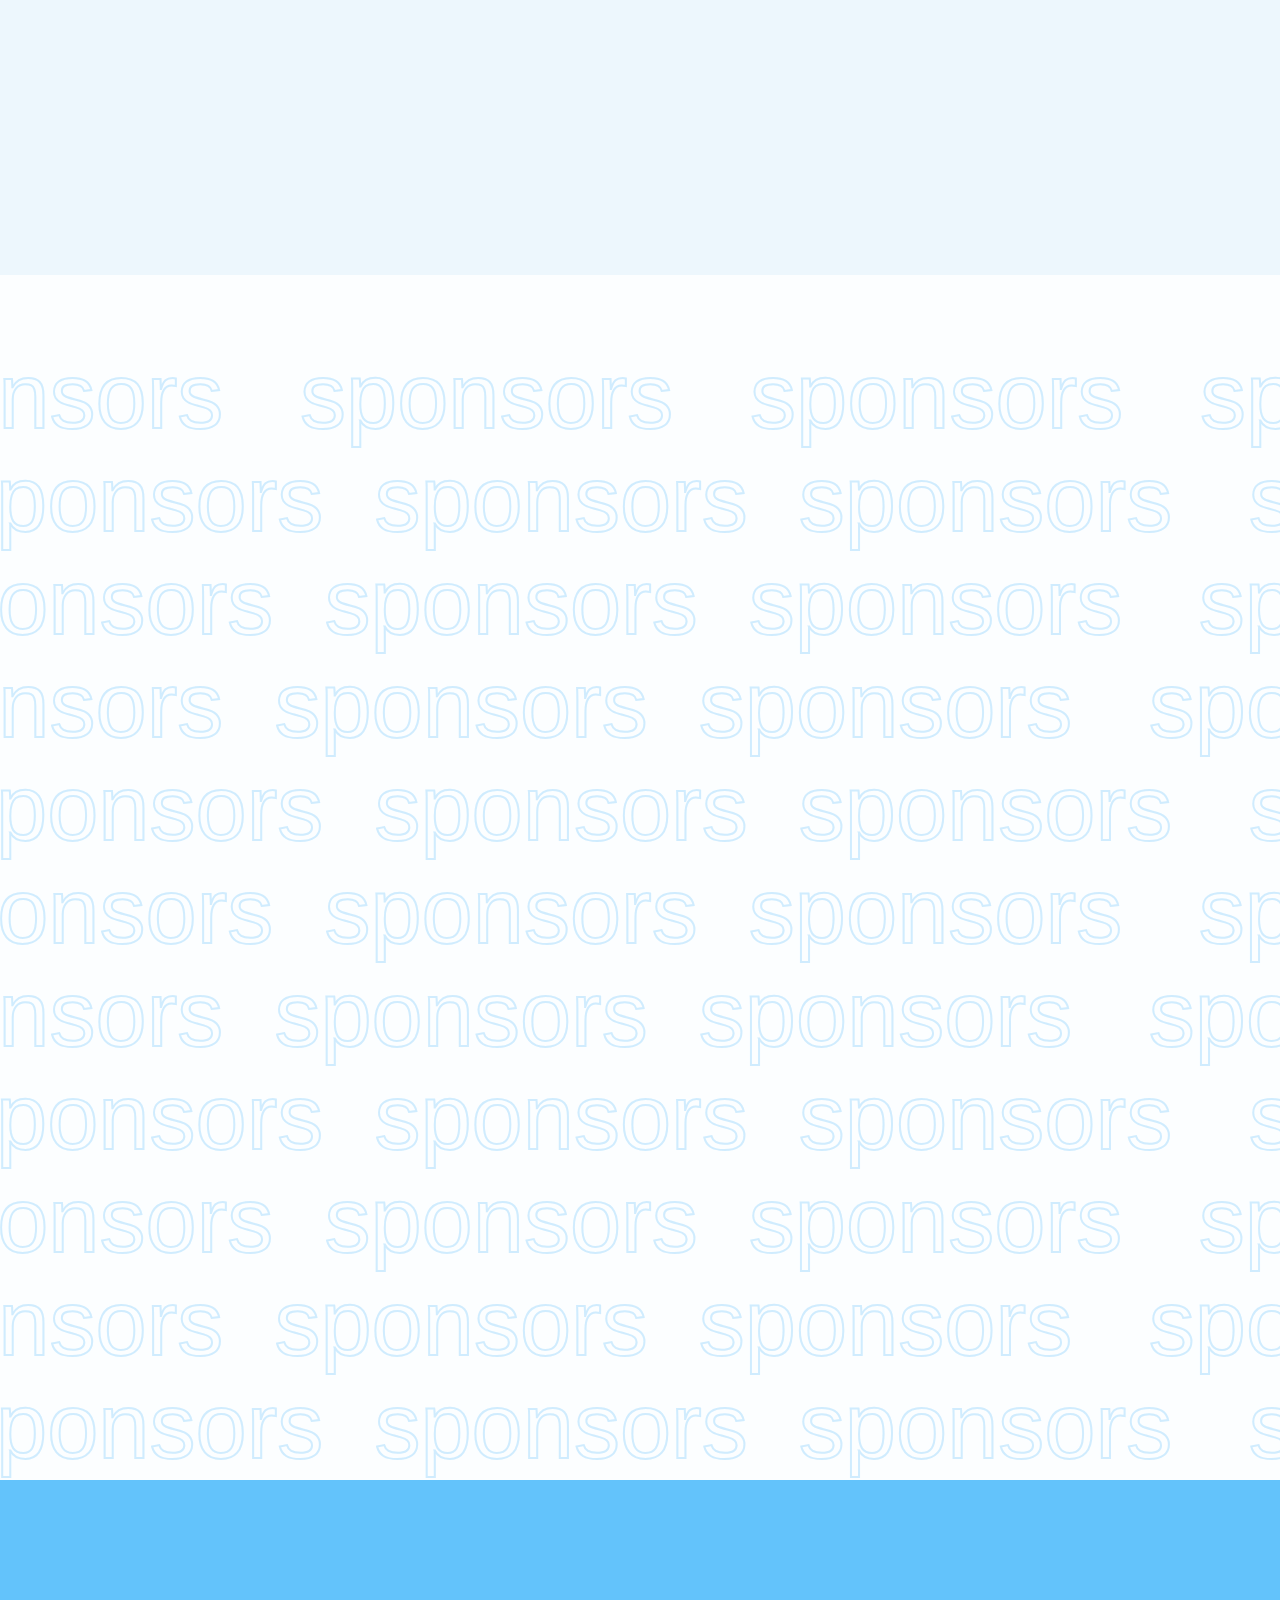
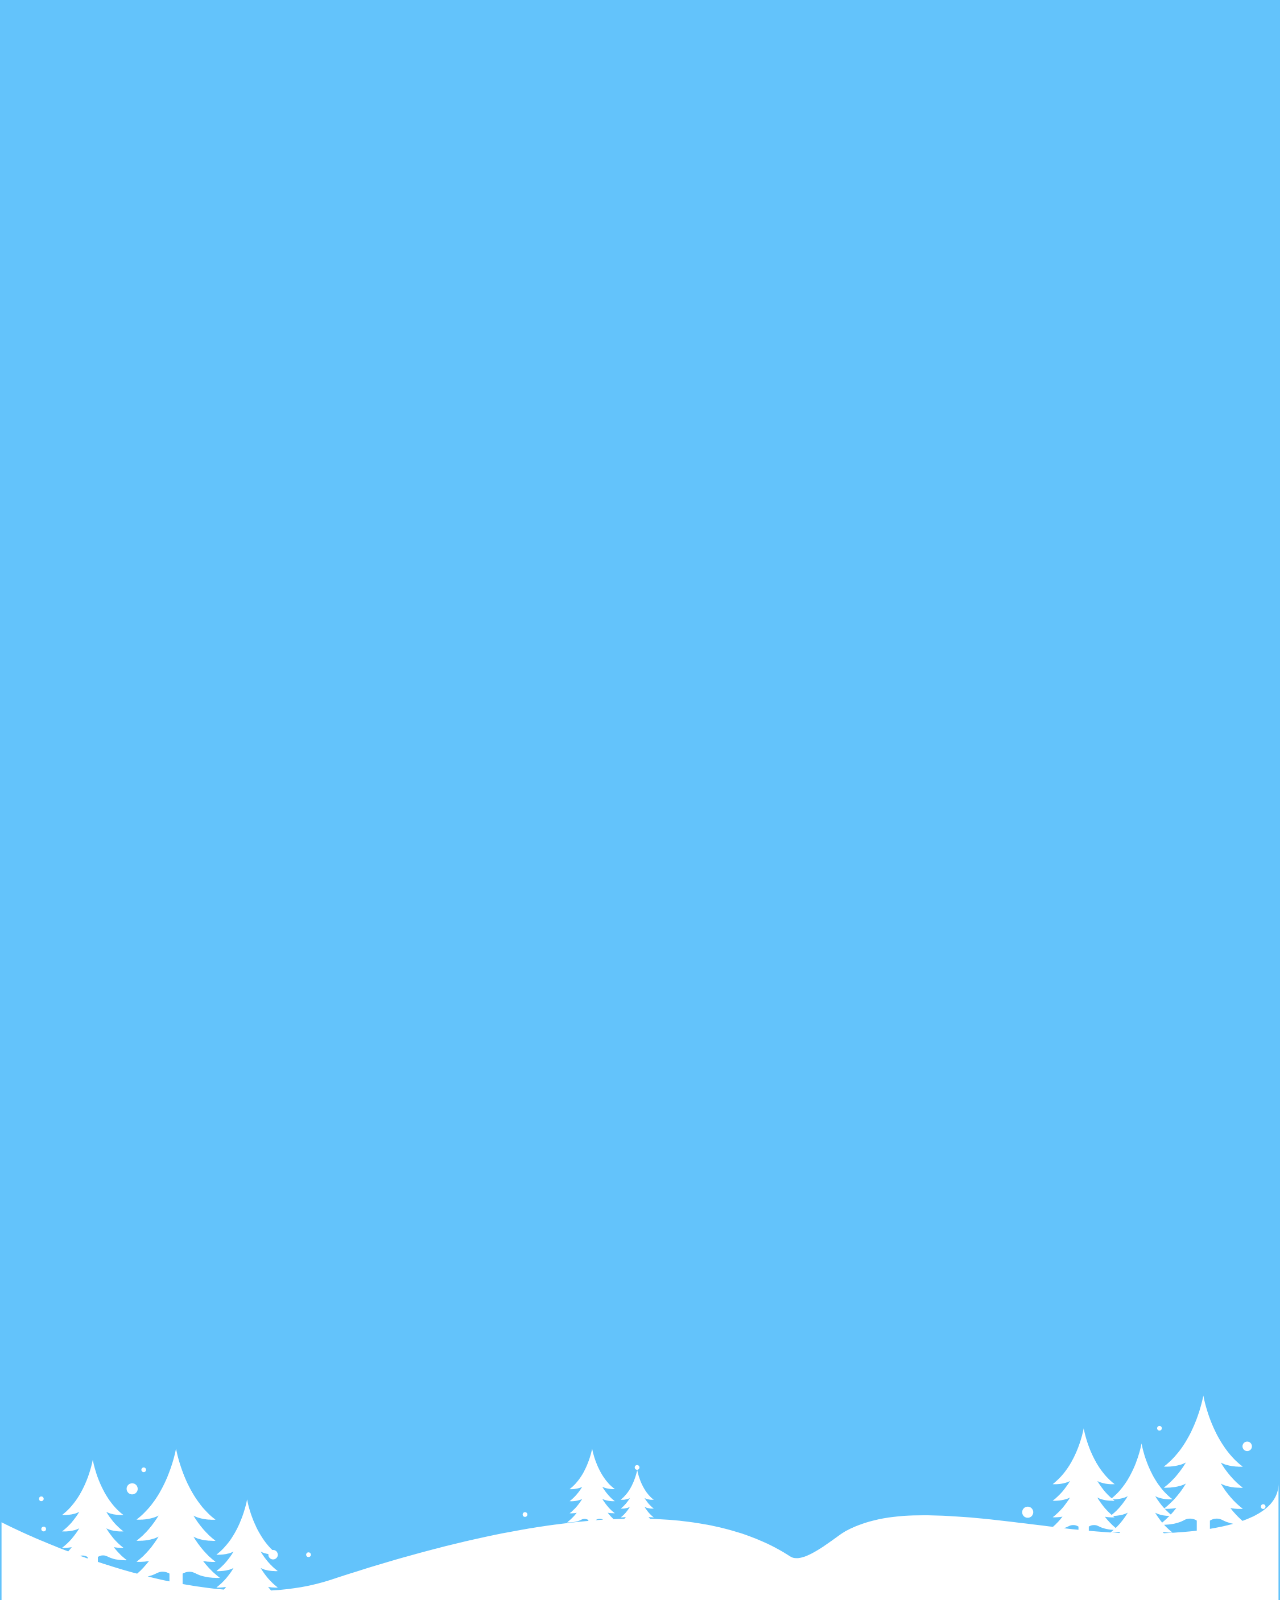
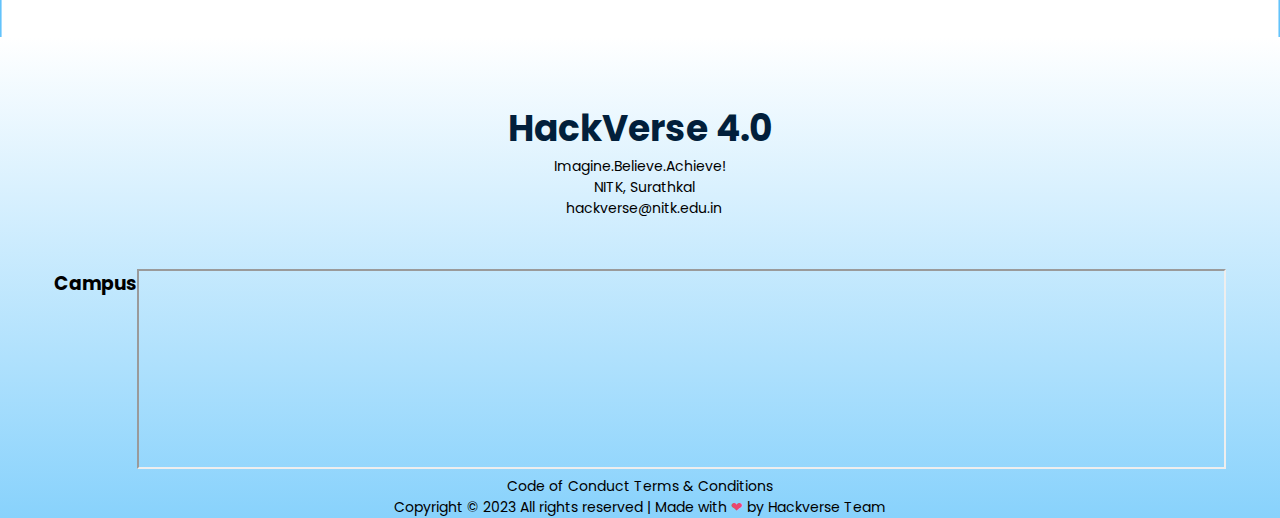
==== commit 22b33474: "updated the hero section" ====
--- a/index.html
+++ b/index.html
@@ -177,16 +177,16 @@
 
   <div id="hero">
     <section id="home-section">
-      <div class="home fluid-container d-flex flex-column justify-content-start align-items-center">
+      <!-- <div class=" d-flex flex-column justify-content-start align-items-center"> -->
 
         <!-- Add rectangular space on the top only in the front page to shift the contents below the navbar -->
-        <div class="home-top-space-custom">
-
-        </div>
-        <div class="hero-card-top" data-aos="fade-up">
+        <!-- <div class="home-top-space-custom">
+
+        </div>
+        <div class="hero-card-top" data-aos="fade-up"> -->
           <!-- <p class="blink-soft x-small">Discover Your Inner Explorer: <br> Be on the lookout for special prizes!
           </p> -->
-          <p class="blink-soft x-small">See you at Hackverse 5.0 next year. <br>
+          <!-- <p class="blink-soft x-small">See you at Hackverse 5.0 next year. <br>
             Until then, stay frosty and keep exploring the Arctic! 
           </p>
           
@@ -195,8 +195,8 @@
         <div class="d-flex flex-column col-text hero-card" data-aos="fade-up">
           <div>
             <p>April 15-16, 2023</p>
-          </div>
-
+          </div> -->
+<!-- 
           <h1>Imagine.</h1>
           <div style="line-height:60%;"> <br> </div>
           <a class="nav-link" href="/gallery" target="_blank" rel="noopener noreferrer">
@@ -222,8 +222,8 @@
               </div>
             </div>
             <div class="col">
-            <a href="https://discord.gg/HnmH7fGK" target="_blank" rel="noopener noreferrer">
-          <button class="pt-2 pb-2 pl-4 pr-4 text-center text-light mb-2 rounded fs-6"
+            <a href="https://discord.gg/HnmH7fGK" target="_blank" rel="noopener noreferrer"> -->
+          <!-- <button class="pt-2 pb-2 pl-4 pr-4 text-center text-light mb-2 rounded fs-6"
           style="background-color: #212529; width: 312px">
           
             <img
@@ -233,144 +233,27 @@
             />
             <span style="font-weight:500;font-size: 20px;font-family: Nunito Sans,sans-serif;">Discord Server</span>
           </button>
-          </a>
-        </div>
+          </a> -->
+        <!-- </div>
             <div class="col">
               <div class="apply-button" data-hackathon-slug="hackverse-2023" data-button-theme="dark"
                 style="height: 44px; width: 312px" crossorigin="anonymous"></div>
             </div>
-          </div>
-
-        </div>
+        </div> -->
+        <div class="hero-container">
+          <h2 class="heading-hackverse">HackVerse 5.0</h2>
+          <p class="coming-soon">Coming Soon</p>
+          <p class="description">
+            Lorem ipsum dolor sit, amet consectetur adipisicing elit. In repellat quibusdam beatae repellendus eligendi consequatur dicta omnis et autem nam, consequuntur, dolore distinctio officiis. Architecto quam dicta neque suscipit est.
+          </p>
+          <div class="button-group">
+            <a href="#" class="register-btn">Register Now</a>
+            <a href="#" class="learn-more-btn">Learn More</a>
+          </div>
+        </div>
+        
     </section>
-    <svg xmlns="http://www.w3.org/2000/svg" xmlns:xlink="http://www.w3.org/1999/xlink" viewBox="0 0 750 480"
-      preserveAspectRatio="xMidYMax slice">
-      <defs>
-        <!-- Scene 1 Gradient -->
-        <linearGradient id="grad1" x1="-154.32" y1="263.27" x2="-154.32" y2="374.3"
-          gradientTransform="matrix(-1, 0, 0, 1.36, 231.36, -100.14)" gradientUnits="userSpaceOnUse">
-          <stop offset="0.07" stop-color="#9c536b" />
-          <stop offset="0.98" stop-color="#d98981" />
-        </linearGradient>
-        <linearGradient id="bg_grad" x1="-154.32" y1="120.27" x2="-154.32" y2="374.3" gradientUnits="userSpaceOnUse">
-          <stop offset="0.0" stop-color="#63C3FB" />
-          <stop offset="0.8" stop-color="#63C3FB" />
-        </linearGradient>
-        <linearGradient id="grad2" x1="242.5" y1="356.25" x2="750" y2="356.25" gradientUnits="userSpaceOnUse">
-          <stop offset="0" stop-color="#fbbd93" />
-          <stop offset="0.98" stop-color="#c46976" />
-        </linearGradient>
-        <linearGradient id="grad3" x1="467.26" y1="500" x2="467.26" y2="225.47" gradientUnits="userSpaceOnUse">
-          <stop offset="0.01" stop-color="#ffb8bd" />
-          <stop offset="1" stop-color="#914d64" />
-        </linearGradient>
-        <linearGradient id="grad4" x1="216.56" y1="227.64" x2="191.14" y2="600.82" gradientUnits="userSpaceOnUse">
-          <stop offset="0" stop-color="#FCE8F4" />
-          <stop offset="0.96" stop-color="#8a6e95" />
-        </linearGradient>
-        <linearGradient id="grad5" x1="1" y1="413.12" x2="340.58" y2="413.12" gradientUnits="userSpaceOnUse">
-          <stop offset="0" stop-color="#433d6c" />
-          <stop offset="1" stop-color="#392e54" />
-        </linearGradient>
-        <linearGradient id="grad6" x1="454.13" y1="295.96" x2="454.13" y2="498.93" gradientUnits="userSpaceOnUse">
-          <stop offset="0" stop-color="#2b2850" />
-          <stop offset="0.99" stop-color="#563a6a" />
-        </linearGradient>
-        <linearGradient id="grad7" x1="434.38" y1="391.96" x2="474.27" y2="516.33" gradientUnits="userSpaceOnUse">
-          <stop offset="0.3" stop-color="#1c1b38" />
-          <stop offset="0.38" stop-color="#201e3e" />
-          <stop offset="0.9" stop-color="#383263" />
-        </linearGradient>
-        <linearGradient id="grad8" x1="259.18" y1="335.54" x2="213.65" y2="500.39" gradientUnits="userSpaceOnUse">
-          <stop offset="0" stop-color="#0e0a1a" />
-          <stop offset="0.3" stop-color="#100d1f" />
-          <stop offset="0.64" stop-color="#17142c" />
-          <stop offset="0.95" stop-color="#201f3f" />
-        </linearGradient>
-        <linearGradient id="grad9" x1="508.16" y1="321.39" x2="726.97" y2="623.69" gradientUnits="userSpaceOnUse">
-          <stop offset="0.01" stop-color="#120e22" />
-          <stop offset="1" stop-color="#221d42" />
-        </linearGradient>
-
-        <!-- Scene2 Gradient -->
-        <linearGradient id="lg4" x1="641.98" y1="274.9" x2="638.02" y2="334.36" gradientUnits="userSpaceOnUse">
-          <stop offset="0" stop-color="#F0F9FF" />
-          <stop offset="1" stop-color="#C4E9FF" />
-        </linearGradient>
-        <linearGradient id="lg5" x1="172.37" y1="286.02" x2="171.33" y2="343.08" xlink:href="#lg4" />
-        <linearGradient id="lg6" x1="505.71" y1="261.55" x2="504.61" y2="322.08" xlink:href="#lg4" />
-        <linearGradient id="lg7" x1="301.32" y1="260.99" x2="295.66" y2="345.9" xlink:href="#lg4" />
-        <linearGradient id="lg8" x1="375.59" y1="381.01" x2="373.3" y2="507.08" xlink:href="#lg4" />
-
-        <!-- Scene3 Gradient -->
-        <radialGradient id="bg2-grad" cx="365.22" cy="500" r="631.74"
-          gradientTransform="translate(750 552.6) rotate(180) scale(1 1.11)" gradientUnits="userSpaceOnUse">
-          <stop offset="0" stop-color="hsla(349, 94%, 75%, 1)" />
-          <stop offset="0.12" stop-color="hsla(342, 49%, 62%, 1)" />
-          <stop offset="0.18" stop-color="hsla(328, 37%, 56%, 1)" />
-          <stop offset="0.33" stop-color="hsla(281, 33%, 48%, 1)" />
-          <stop offset="0.41" stop-color="hsla(268, 38%, 48%, 1)" />
-          <stop offset="0.45" stop-color="hsla(266, 38%, 43%, 1)" />
-          <stop offset="0.55" stop-color="hsla(261, 37%, 32%, 1)" />
-          <stop offset="0.64" stop-color="hsla(253, 36%, 24%, 1)" />
-          <stop offset="0.72" stop-color="hsla(244, 33%, 19%, 1)" />
-          <stop offset="0.78" stop-color="hsla(240, 33%, 17%, 1)" />
-        </radialGradient>
-        <radialGradient id="fstar-grad" cx="1362.39" cy="-53.7" r="39.39"
-          gradientTransform="matrix(0.89, -0.45, -0.45, -0.89, -473.7, 640.57)" gradientUnits="userSpaceOnUse">
-          <stop offset="0" stop-color="#fff" />
-          <stop offset="0.06" stop-color="#fff" stop-opacity="0.8" />
-          <stop offset="0.12" stop-color="#fff" stop-opacity="0.62" />
-          <stop offset="0.19" stop-color="#fff" stop-opacity="0.45" />
-          <stop offset="0.26" stop-color="#fff" stop-opacity="0.31" />
-          <stop offset="0.33" stop-color="#fff" stop-opacity="0.2" />
-          <stop offset="0.41" stop-color="#fff" stop-opacity="0.11" />
-          <stop offset="0.49" stop-color="#fff" stop-opacity="0.05" />
-          <stop offset="0.59" stop-color="#fff" stop-opacity="0.01" />
-          <stop offset="0.72" stop-color="#fff" stop-opacity="0" />
-        </radialGradient>
-        <linearGradient id="linear-gradient" x1="472" y1="461.56" x2="872.58" y2="461.56"
-          gradientUnits="userSpaceOnUse">
-          <stop offset="0" stop-color="#fd75a8" />
-          <stop offset="1" stop-color="#5a2d81" />
-        </linearGradient>
-        <linearGradient id="linear-gradient-2" x1="214.61" y1="508.49" x2="166.09" y2="361.12"
-          xlink:href="#linear-gradient" />
-        <linearGradient id="linear-gradient-3" x1="57.65" y1="508.01" x2="448.08" y2="508.01"
-          xlink:href="#linear-gradient" />
-        <linearGradient id="linear-gradient-4" x1="193.48" y1="508.3" x2="761.05" y2="508.3"
-          xlink:href="#linear-gradient" />
-      </defs>
-
-      <rect id="bg" width="750" height="500" opacity="0.8" fill="url(#bg_grad)" />
-
-      <!-- SCENE 2 -->
-      <g id="scene2">
-        <g id="hills2">
-          <path id="h2-6"
-            d="M524.28,418.82c6.36,0,80.19-14.81,103.12-36.53S655.28,345.8,679,359.64s33.69,18.54,46.63,18.82a158.62,158.62,0,0,1,23.88,2.4V447L632,458.92Z"
-            fill="url(#lg4)" />
-          <path id="h2-5"
-            d="M294.06,498.2l49.09-66.93s-64-6.48-93.59-31.29-63.47-49.78-87.15-41.46-81.7,4.44-98.73,15S.1,387.08.1,387.08l.37,60.18L209.75,498.2Z"
-            fill="url(#lg5)" />
-          <path id="h2-4"
-            d="M264.94,449.2s61-16.39,94.07-37.28,61.37-37.2,73.53-36.12,69.9-40,80.18-42.62,13.55-.37,29,1.85,22-5.27,34.52,6.39,43.29,34.86,75.51,48.52c25.88,11,91.48,28.88,91.48,28.88l-31.58,67.73-326.93,9.27Z"
-            fill="url(#lg6)" />
-          <path id="h2-3"
-            d="M.47,469.58V420s113.73-2.74,171.72-26.68,101.69-72.29,134.53-52,31.37-18.48,61.9,13.28S446.68,393.48,478,406.86s113.08,26.06,113.08,26.06l-59.28,53.4L272.55,485Z"
-            fill="url(#lg7)" />
-          <path id="h2-2"
-            d="M749.55,500V398.27l-38.48-6.67s-29.86,12.13-63,11.53-39.61-7.26-70.33-13.41-72.58,21.4-105.61,21.4-75.5-17.78-110.64-17.78c-24.85,0-90.08,20.12-110.82,18.48s-51.11-20.42-82-6.26S.47,409.26.47,409.26V500Z"
-            fill="url(#lg8)" />
-          <path id="h2-1"
-            d="M746.51,371.43c-.18-1,1.74,1.28,2.2.27s2,1.37,2.14.37c.81-3.64.32-8.56-3.75-10.12-2.88-2.18,1.15-.54,2.06-.18,1.1,1.1-.4-4.74,1.86-1.95,2.17-10.09-3.87-8.35-11-11.08-6.32-4.83-1.32-3.94,1.19-.09,1.46,1.73,1.64-.55.82-1.91s1.92-.46,3.1,1.09c2,1.29,2.67-3.2,5.88,1.26-.68-1.81,1.09-6-.76-7,1.21-2.4.59-2.67-3.16-1.1-7.28.94-11.31-9.61-1.41-3-3.86-9,7.46,5.89,5.33-7.74-2.64,1.73-1.42.9-.67-1.37-1.62-.72-15,7.23-12.15-1.46.64-1.28,1,0,2,.73,1.69-5.55,4.78,5.68,3.45-2.56,12-4-1.25-3,7.36-5.61-1.11-2.6-3.43-2.45-.21-5.78-2.64.43-9.82,5.81-12.61,7.75.24-1.15.51-4,3-4.1.6-7.23.24-7-3.46-.64-.74-4.79,3.91-8.88,8.68-7.83-5.28-1.79-2.56-2.09-1-7-6.52,6.54-3.66-4.45-6.7,7,.48-3.06-1.28-4,1.22-7.47,4.44-10.76-3.3,8.72-3.29-7.83-1,.43-.73,6.12-.79,7.07-3-.8-1.7-.34-.69,1.7-1.43,1.17-.74,1.27.8,2.49.74,4.27-2,1.08-3.36-.88-4.35-6.05-.4,2.13-2.72.12-1.24-1.36-4-3.95-3.43-2.14,4.91,4.75.6,3.52,1.19,5.61,1.41.16,4.51-1.36,3.39-.25-5.76,6.22,2.05.63,2.89,1-1,.93-3.28,5.39-.37,3.54.29-1.15,1.37-2.35,1.57-1.48-.46,2,1.69,9.06-1,9.72-2.54,0-4.86-7.06-5.24-6.39-.38,1.49-.5,1.86-1.08.5-3.67-7.21-1.74-.94-3.68-1.65-4-4.19-2-.84-1.32,1.24-4.84,2.49,3.28,2.51,2.44,4.45-.7,1.28-2.07,1.25-.58,1.92,4.58-.37,2,1.39,4.34,2.28,2.88-1,5.26,2.39,2.44,1.69-5-.1-20.52-11-10,.87,7,.12,1,2.11,3.88,3.21,15-1,2.77,4.82-3.33.35,3-1.17-3.57-1.56-7.58-3.23s-.38-1.28,1-3.45-2.05-.77-8.71-.51-5.38-.89-9-2.3,0,0,.51-2.56-1.66.13-3.84.13c-4.52-3.06-1.16-3.32,3.2-3.57,3.67-1.95,5.09,10.6,5.38-.39.77-2.3,1.16,1.92,1.54,4.35,3.76,3-1.2-6.05,12.94-2.81,4.1-1.28-.26-2.31-4-2.69s-1.16-1.28-3.85-3.83c-3.6-1.38-12.91-3.64-4-1.92,4.58-.21-1.85-6.68,7.95-7.92,5.38-3.37-13.42-1.72-14.35-1.15-2.29.56-6.18-3.69-9.28-5.31,12.7,1.23,2.82-11.86,12.22-5.3,5.73-.12-5.55-6.49,8.08-9.45,2.43-2.94-5.26-.26-8.33.26s-.26-1.28-.77-3.58-6.66,3.32-11.66,3.58c-7.8.37-12.63-12.92-4.1-6.27,2.44.64,1.28-.89,3.59-2,3-1.51,3.21,5.49,5.51-.64,2.22-3.05,12.37,2.1,12.68-5.62.56-3.26-3.79,2.9-6.66-2.43-2.36-.88-6.61,4.89-7.3.51-1.42-2.62-4.59,5.33-5.77,1.15-.51-1.53-1.92-.51-3.84.51s-6.52-3.82-3-5c.9-1.15,1.8.64,3.72.89s-.39-.89-.77-2c2.12-1.35,3,.56,5.38,2.94,8.31,2.12-4.64-9.3,4.35-4,4.35,3.21,6-.42.26-2.81-2.82-1.92.38-.77,4-.64s.9-.9,4.1-2.17,3.2-.13,3.33-2c-.26-3.55-8.61,1.51-10.25-.64-2.23-1.5-8.21,6.86-4-1.79.64-2.68-4.48,1.92-7.3,4.09s-1.15-1.15-3.07-2.17-2.31-.89-2.57-2.68c.68-5.19,16.82-.84,8.33-7.54-1.54-2,2.18.64,4.36.13,1.76-4.07-7.91.1,2.94-8,1.54-5.58-8.57,8.13-5.89-.64,1.43-3.27-10.84,9.6-6.28.13-1.56-3-.72-3.44,1.54-6.14-.33-3.42,1.84-3.19,2.43-7.15.9-2-2.17,1.15-3.45,1.66s.25-2.17-1.29-1.28c-8.07,7.69-3.42-7.39-1-10.35-.13-1.4-4.67,4.62-4.67,4.62,2.71-16.44-2.82-12.66-2.37-1.3-5.21-3.92,0,.7-1.54,2.43-1.16,1.15-1.28,1.53-.39,2.68,3.76,9.29-1.34-1-2.3-.64-.9,1.54-.39,2.31-1.93,1.28s-6.14-4.6-5.76-2.42,4.74,4.72,3.2,5.11c-7.75,1.68.41.75-.51,2.81-6.8,6.31,7-2,5.25,1.79-.64,2.42-.89,2.3.39,3.19,2,0,3.62,6.06.89,5-3.91-1.77.54,4.68-.38,4.86-5.08-.23-3.77-10.37-8.44-7.67a17.55,17.55,0,0,0-3-1.15c-5-1.66,1,1.66-1.41,2.94s-1.28,2.56-1.28,2.56c11,.75-1.35,7.24,8.45,4.85-2.31,5.75,7-.71,5.77,2.83-.51,2.16-.77,2.54-.26,3.82,4.57,6.78-6.42-2.12-6.15.38.33,4.58-5,2.33-7,4.73-2,2.68-.39,3.7-4,4.09s-11.53.51-7.95,1.66c6.79-.42,7.22,1,9.48,4.34,1.53-8.78,4.34,3.66,6.66-.64,1.67-1.91,2.44-4.6,3.85-3.19,5.06,1.8,5.87,1.91,2.43,5.49,0,0-3.59-1.79-4.61.39-2.32,5.72-6-1.9-9.1,1.15-.14,7.69-9.9-.58-13.45,2.3a2,2,0,0,1-1.86,1.66c-11.3,1.06,4.16,4.2,4.68,3.45-.21,9.86,5.69-1.41,6.28,2.17-4.69,5.84,5-1.95,5.12.89.64,2,0,3.71,2.31,2.43s6.66-5.62,6.79-2.68c.15,10-13.55,3.34-19.73,8.94-1.68,1-14.07-3.87-11.79-1.15,15.19,1.27.05,9.69,6.34,8.82,12.38-9.88,1.29,6.2,6.6,4,10.7-13.37,3.6,2.41,8.71-.38a21.44,21.44,0,0,1,5.38-4.22c4.24-3.57,6.29,2.58-.38,5.18-6.85.83-10.49,0-14,4.41-8.91-3.26-4.54-1-10.38,1.78-10.63-1.78-5.86,8.17.26,7,12.35-5,2.74,2.09,6.78,3.45,3-1.11,12.28-12.68,7.69-4.73-.89,2.43,2.31.64,1.67,2.43s-3.2,4.21-.13,4c14.75-10.35,12,2.11-.77,4.34-18-4.52-.64.26-15,1.92-12.49,1.49-10.3.29-2.81,5.24-1,2.3-4.1,4.47-1.29,4.34s12.17-4.47,10.51-2.68-5.78,4.9-2.89,3.54c13.76-8.22-5.12,6.11,1.61,4.76,3.71-.76,9.6-6.51,8.84-4s-1.93,4.09.12,2.43c10.51-5.31-2.75,7.93-17.55,5.62-.25,1.92-2.94-1.4-3.2.77-3.67,8.11,13.8,2.67,2.95,8.18-2.44,1.53-11.53-.77-10,.76s2.81,4.25.89,3.92-8.84-.21-3.46,1.45,8.72-1.4,10.51.64-.9,3.07,4,1.79,3.07,1.15-.64,3.45-11.4-.51-11.4,1.53c2.8,5.41-11.91-.08-9.23,2.68,13.63,5.15,5.29,3.48,10,8.18,3.7-3.51,6.77-2,9.62-2.42,12.12-5.68-4.93,5.69-9.48,6.38-11.06-.06-7.31-3.3-10.38,2.94-2.69.77-10.38.51-8.07,2.56,23.95,5.71-5.06,10.66,22.29,4.47-4,5.67,2.68,3.1,4.48,5.11,1,.89-.38,1.22,4.74-.86,8.23-5.29,7,5.71.13,5.46-7.69-1.82-8.17,4.2-14.6.25,0,0,3.45,3.46-.13,3.33s-2.95-1.92-5.13.51-10.76,2.68-8.19,3.32,8.32-1.66,5.89,1.41c-10.92,12.28,7.16-.53,5.38,2.68-11,13.43,6.5-3.12,5.12.77-1.4,9.85,5.22-.89,7,2.68-2.68,5.93,4.6-2.48,6.15.51,11.35-3.6-.37,6.6-7.18,7-8.76-.16-11.08,3.09-17.9.66,2.51-1.82-7.27.12-8.33-2.36-1.27-1.72,6.91.36,4.32-3.91-2.53-1.74-12,1.16-15.24-4.31-2.77-3.36,5.15,3.59,2.1-1.3-.49-1.63,3.27,2,5.63,2.52,4.3.91-7.75-8.32,1-3,1.84.87-.78-1.11-1.84-2.25s4.89,1.63,6.69,1.71c1.87-2.07-4.21-2.56,3.1-5-.13-2.39-10.71.53-9.55-3.18-1.73-.24-11.36,1.59-12.89-3.59.79-2.63,2.84-.17,6.69,1.64,2,.16.33-1.39-.08-2.53s1.63,0,1.06-1.54c-2.89-5.12,3,2.33,4.9,3,1.87.24.57-1.14-.17-2.61.11-2.25,8.1,3.45,8.65-2.6,1.23-2.2-1.63-.73-4-1.47-3.23-1.81-2.29-3-6.61-1.13-1.21-3.51-12.17-1.06-11.58-6.35,3-3,6.93,8.24,7.5.24.65-3.21,7,9.82,4.25-.81.24-2.36.73,0,3.88,1.22,3.73.49-5.31-5,4-5.62,1.48-1.81-6.45,1.5-7.5.73-2.6-3.1-12.48.58-12.57-5.69.08-1.88,2.85.89,4.32,1.7s1.06-.24,1.47-1.54c0-1.82,6.26,3.15,3.27-.57-.49-1.14,1.55.16,2.77,1.14s1.22-2.53,1.22-2.53,3.84,0,5.39-1c1.06-2-3.38-.17-3.59-2.28-2.66-1.31-4.46,1.33-7.67.4-1.63-1.82-1.48-3.37-5.06-1.13-2-2.75-4.95-.91-6-3.75,4.67-4.68,4.9,4,7.92-.49,2.48-1.44,1.21,4.38,2.94-.57,2.42-1.28,9.57-.76-.25-1.79-2.28-.24-1.22-.89-2.53-2.6-1.29-1.54-4.71-.13-4.49-3-3.26-.94-4.67,5.3-4.08-2.68-.77-2.26,5.15,1.83,3.68-1.8,5.9,1.56-1.24-2.76,5.38-3.09,0,0,.74-.82-.81-1.63s2.28-2.93-.9-1.87a13.13,13.13,0,0,0-1.88.72c-2.65-1.81-2.5,4.94-5.39,4.89-.58-.13,2.25-4.21-.24-3.09-1.74.7-.71-3.2.57-3.17,1.13-2.22-.69-3.6,4.08-1.71,1.88.4.08-.65-.49-1.47-.58-1.31,4.61-.72-.32-1.79-1-.24,1.79-1.87,2-3.25-.19-2.2-4.55,4-4.9.73-.68-.25-3.86,6.49-1.47.4.57-.73.49-1-.24-1.7-1-1.11,2.33-4-1-1.55.29-7.14-3.24-9.77-1.52.83-7.68-10.56,4.83,10.75-3.62,3.65-1-.57,0,1.14-.82.81s-2.78-2.36-2.2-1.06c.38,2.53,1.75,2.39,1.55,4.56,1.37,1.54,1.92,2.21,1,3.91,2.91,6-4.9-2.13-4-.08,1.7,5.58-4.73-3.15-3.76.4,6.52,4.89,1.11,2.55,1.88,5.13,1.39.33,3.75-1.38,2.77-.08-5.41,4.26,4.87,1.49,5.31,4.8-3.17,7.07-6.43-1.25-8.24.49,2.7,5.51-1.11.18-2.53,1.14-1,1.36-6.37-1.85-6.53.41.16.9,3.47,2.27,4.73,2.68,2.29-.08,4.33-.81,2.53.41-3.67,1.52-2.61,3.83.16,1.79,4.52-2.26.92.36.82,1.55,1.21,4,3.87-2.8,5.39-.9-2.52,3,1.33-.17,1.87.73,2.29.75-.6,3.8-1.87,3.18s-2.12-1.3-2.45-.33c-.75,2.66-2.77-2.4-3.67-.73-.45,2.79-3.15-.9-4.66-.33-1.39,3.15-4.28-.26-4.24,1.55.21,4.91,6.65,1.63,8.08,3.58,2.1,4.12.89-1.82,5.79,1.71,5.44-4.25,2.37,4.24-2.61,4-6.92-1.41-6.24-4.79-7.91,0-2-.33-6.86-2-5.31-.16,8.07,1.54,1.89,5.64,5.14,6,5.74-4.17-.18,5.47,9.58,3.09-8,5.44-20,1.79-16.84,4.4,8.61,2.38-.65,4.82,7.26,5-3.32-.15-4.95,2.09-7.18,3.67-2.36.24-5.14.89-2.53,1.71,8-2,5.95,3.07,8.25,1.79,1.36-8.7.35,2.66,1.87-.25.48-4,8.74-2.22,4.57,0-6.47-2.35,3.48,2.76-7.83,3-10-1.17-2.53.55-4.9,2.53-2.53,1.06-6.61,1.3-4.89,2,6-1.26,1.33,5.1,5.22,4.11,2.28-1,4.32-3.94,3.67-1.75-2.7,6.6,2.65-.56,3.51.9,1.38,3,5.62-2.59,5.39-.33-3,2.11-3.27,2.63-6.21,4.15-1.87,1.31,2.29,1.55-.08,2.12-4.32.18-13.63,1.24-15.59,2.12,3.82-.78.8,7.22,3.68,4.56,5.61-6.52.25,2.37,3.26,1,2.29-1.71,2.9.93,5.46.9,6.27,4.73-6.4,2.08-6,3.33.49,1.55,1.63,2.28-.57,2.12s-8.32-2.85-6.94-1.06c5.91,2.37-.24,4.09,2.78,5,7-3,.4,1.75,3.92,2.12,27.56-1.09-23,6-35.81,11,0-.24-.41-.76.59-1.33.61-.25-6.88-.2-4.53-.81-.16-1,3.74.85,1.11-1.6-.15-.2,3.58.9,2.64-.76,2.28-1.51-.68-.27-.87-1.24.06-.42-2.81,1.09-1.48-.57-.12-.61-2.45.88-2.8-.14-.94.05-1.33-.6-1.9-1.27-.07-.57,1.25,1.36,1.15.24.31-.36,1.67.85,1.25-.59,1.08.52,1.83.36.75-.73,0-.29,2.15,2.24,1.34.23,1.95,0,.53-.87,2.16-.87,0-.88-2.77-.29-1.95-1.56.08-.51-4.34,1.28-2.24-.25.14.1-6.33-1.3-3.48-1.25,1.83.88,1.78-.93,3-.17.55-.42,2-.05.38-1.34.12-.4,1.57,1.57,1.25.15a2.17,2.17,0,0,0,1.84.11c1-.41-2.57-.66-.92-1.54a20,20,0,0,0-3.55.25c.29-.92.26-.92-1.38-.45-1.33.12-1.34-2.06-.19-.79.52-1.31,2.44,1.39,2-.86.09-.85,1.78,1.57,1.45-.13,1,0,.73-.77,2.31-1,.43-.74-1.65.18-1.4-.78-.56-.46-1.18.81-1.72.32-1.12-1.07-1.65-.47-3.74-.32-.44-.11-.12-.27.16-.59-.58,0-1.64-2.13-.39-.69.8.27.8-2.56,1.78,0,0,1.11,4.52-3.06.65-1.82.85-2.16-3.37,1.39-3.69-.9.31-.18,3.33.71,2.36-.65,0-.53,1.66,0,1.48-.95,3.28-3-4.26,1.48-3.8-.08,1.16-.08,1.27-.79,2.47-.91.17-.61-.58-1,1-1.44-.48-.55.53-2.66-.84-1-1.07-1.34-1.24,1.32-3.25,2.45-.74.11-.47-4.68.21-2.67,1.69.32-1.78-2.35,1.35-.49.71-.48-1.94-1.51.57-.92.07-.47-.9-.76.39-1.82.17-1-2,2.17-1.27.12-.08-.77-1.34,1.7-1.84,1.58.66-1.63-.3-7.28-.53-2.11-3-2.43.53,1.22-.35,2.67-.34-2.18-.84-1.15-2.18-2.28.56,1.47,1.12,1.82-.32,2.27a2.34,2.34,0,0,1,2.82,2.55c-2.08-3.51-1,.25-.15,1.54-.9-.63-3.24-2.38-4.1-2.52,1.3,1.16-.17,1.23-.09,1.87,1.46.68,1.12,0,.69,1.15,1.3.44,1.7.42,1.73,1.69,1.75-2,3.07,2.15-.55.59-1.8-.86-1.65-.67-1.36.21-1.67-1.54-1.51-.42-2.85.3,2.85.06-1.68,2.16,2.21.88.48,1.52,3-1.22,1.89,1,.35.08,2.31-1.66,2-.28-2.12,2.11-4.36,1.12-6.56,2.09,1.69-.3.4,1.25,1.24,1.33,2-.95,1.21.1,1.75.35.89-1.38,1.16.22,1.75-.29.39-.51,1.28-.8,1-.36s-.2,1.19.27.62c2.78-2.63.4.92-1.91.71-2.91.14-4.12-.15-6.07.89,4.56.06.28,4.29,4.33,1.69-1.61,3.29.61-.45.89.24-.47,1.72,1.83-.34.85.8-2.34,2.34-4.91.93-5.87,2.81.38,1.13,1.94.35,2.38.62-.15.29-.86,1.27-.27.8,3.07-2.28-.33.91,2.54-1,3-.76.22,1.18-2,1.54-2.23-.2-2.1-.86-3.24-.3-.59,1.08,2.8,1.26,2.4,1.57-2.1,1.84.94.15.75.36-1,2.18,1.38-1,1.51-.27.06.42.06.89.55.36,1.57-1.52.38.44,1.32,0-.85,2.15-13.05,1.62-6,4,.68,1.17.83.13,1.73.36-.71,2.35,1.06-.42,1.36,0-.16,1.66,1.27-.9,1.54-.21.07.58,2.31-.31-.14,1.2-2.63.82-5,2.27-7.78,2.06.27.7,1.43.45,1.1,1.45,2,0,.37.45.8,1,2.11-.42.86-.1,1.33.65,1.77-.79,1,.12,1.61.35,1.81-.93.16.74,2.25-.12-.63,2-9.9-.19-6.5,1.66-.33,1.29-.08,1,1,1.09-26.75,9.23-51.68,18.58-72.86,19.51.85-1.1-4.3.92-3.1-.69-1.23.7-4.12-1.24-1.79-.57.76-.79.53-.35,1.87.15.72-.24-.58-2.09,1.19-.62.53.35.36-.07.38-.52,0-.6,1.33.7.87-.58-.11-.4,1.05-.1,1.44-.45.43-.75-1.65.18-1.4-.79-3,1.1-2.06-1.1-3.27-.38-1.83.9-2.71,0-2.94-1.43.82.48.47,1.05,1.49-.46.26-.93,1.26,3.22,1.7.58.17-.63.07-.36.7-.37,2.93-2.58-3.79-.09-4.63-1.9.32-.16,3.33.68,2.36-.66.47.1,3.76-2.7,1.61-1.81-1.68.43-6.25,2.13-2.52.07,1.9-.09.11-1.06,2.06-1.63.07-.58-.76-.71.06-1.61-.21-.7-1.36,1.83-1.18,0-1.27.94-4,5.55-3.26-.13.84.65,1.43.73.39-.67,0-.34,1,.68,1.47.67.71-.49-1.94-1.52.57-.93.45,0-.07-.28-.42-.57.06-.52,1.8-2.48-.31-.55-.4.44-.28-.12-.15-.58-.08-.76-1.34,1.7-1.84,1.58.66-1.62-.3-7.29-.53-2.11-3-2.43.53,1.23-.35,2.67-.34-2.18-.84-1.15-2.18-2.28.56,1.47,1.12,1.83-.32,2.28a2.33,2.33,0,0,1,2.82,2.54c-2.08-3.5-1,.25-.15,1.54-1.18-.54-5.09-4.23-3.53-1.33-1.8.71.28.93.56,1.1-1.72,1.13,1,.8,1.2,1.42-.38,1.39,0,.89.73.29,1.84.43,1.31,2.38-1.28,1.31-1.8-.89-1.65-.67-1.36.21-.42-.07-1.43-1.34-1.66-1s.38.59.06.74c-3.44,1.38,1.81-.47-.89,2,1.44-.7,2.7-.08,4.15-.45-.85,1.38-.22.89.92.24,2.71,1.41-5.26,2.1-5.9,2.49,1,.21,1,.61,1.05.9-21-.93-58.84,14-95.62-4.81,3.41-.31,1.6.27.36-1.45-.23-.3-2.74,1.18-.7-.61-1.37,1.26-10.43-1.86-6.45-1.87.39-.74,2.19,1.35,1.53-.12,3.2.88.45-2.09,3.56.41,1.4.05-2.74-2.68,1.33-.6.73.16.06-.57-.54-1.33.1-.67,1-.48,1.21-.41-.16-.05-.66-.25-1.78-.77-.2-.72-2.67.57-1.3-.95-.56.37-6.08.22-4.8-1.58-.13-.55,5,1.53,3.49-.89,4.6,1.24,1,.42,5.53-1.11.57-.5-1.33-.44-2-.63-.53-1.18-.36-.88-2.57-.73-1.59-.82-6.06-2.58-1.4-1.65,2.22,1.23,1.37-.69,3.91-1.36-1.34-.18-2.7-.58-5.12-1-2.4-1.79.87,0,.83-1.3.44-.51,1.27.25,2.6-.16,1.76-.86-2.54.36-.64-1.33-.22,0-6-.71-2.31-1.05,1,.07.63-.63.57-1.17-1-.69-4.67.46-5.93-1.68-1.08-1.31,2,1.4.82-.51-.19-.63,1.27.8,2.19,1,1.67.33-3-3.23.4-1.19.71.34-.31-.43-.72-.87-.38-.67,4.48,2.1,2.29-.42,5.63-2.41-9.27-.66-6.67-4,1.82,1.05,2.67,2.12,2.16-1.07.19-.22,3.54,3.7,2.13.83,0-.9,3.15,1.36,3.36-1,.59-.45-3.79-1.61-4.13-1,0-.49-7.51-2.41-3.56-2.38.65,0,1.88,2.57,2,0,.25-1.28,2.72,3.86,1.66-.31.09-.92.28,0,1.51.47,1.15.14-1.54-2.2,1.57-2.18-.89-.41-7.61.92-7.82-1.94,0-.73,1.11.35,1.69.67.89.09.29-1.4,1.93-.31.55,0-.86-1.39,1-.07.83-.85.58-1,2.57-1.36-.62-1.21-2.81-.79-4.38-.73-.48-.53-.93-1.32-2-.45-.63-.89-1.94-.42-2.32-1.45,1.13-1.64,2,1.25,3.08-.19,1-.58.48,1.71,1.14-.23.95-.46,3.73-.32-.09-.69-.77-.87-2.3-1.2-2.73-2.19-1.22-.06-1.81,1.48-1.59-1-.3-.9,2,.72,1.43-.7,1.95.68-.1-1.23,2.1-1.2,0,0,.28-.32-.32-.64s.89-1.14-.35-.73a4.1,4.1,0,0,0-.73.29c-1-.71-1,1.92-2.1,1.9.84-1.22-1.38-1.44.13-2.44.44-.86-.27-1.4,1.59-.67.73.16,0-.25-.19-.57-.23-.51,1.79-.28-.13-.69.21-.64,1.68-2.3-.64-.67-1-.66-1.73,1.92-1.05-.16.08-1.34-1.77-7.08-1.06-.94-2.25-2.83.21.82-.33,2-.58.27-1.06-1.16-1.4-.26-2.24-1.56.93,2.12.13,2.89,1.13,2.34-1.91-.83-1.56,0,.67,2.17-1.84-1.23-1.46.15,2,1.45.66,1.17.73,2,.54.13,1.46-.54,1.08,0-2.11,1.66,1.89.58,2.06,1.87-.67,2.39-2.69-.26-3.2.19,1.6,2.31-2.88-.74-3.53.6-.09,1,3.74.84,2.83,1.2-1.43.6-1,1.5.06.7,1.76-.88.36.14.32.6.47,1.55,1.5-1.08,2.1-.35-1,1.18.51-.06.73.29,1.14,1.91-2.57.94-3.12.82-.17,1.09-1.22-.34-1.81-.12-.31.93-1.64.09-1.65.6.08,1.91,2.59.63,3.15,1.39.62,1.25,1-.44,2.25.67,2.11-1.66.93,1.65-1,1.55-2.59-.63-2.53-1.63-3.08,0-.76-.13-2.67-.79-2.06-.06,2.44.27,1.11,2.16,2,2.34,1.8-1.38.71,2.21,3.73,1.21-1.46,1.46-7.18,1-6.56,1.71,2.1.14,1,1.88,2,2,2.67-.71-1.63.72-1.94,1.43-3.76.9,1.51.35,1.49.69.13.7.64,1.27.74.67.54-3.46.13,1,.73-.1.2-1.53,3.39-.88,1.78,0-2.39-.89.24.61-.83.61-.31.95-4.95.07-4.38.69,2.33,1.14-2.71,1.16-1.65,1.65,3.26.22-.63,3,3.46.92-1.08,2.54,1.05-.2,1.36.35.56,1.2,2.18-1,2.1-.13-2.1,1.1-2.33,3-4.38,2.57,0-.27-4.82.8-4.13.69,1.47-.31.32,2.83,1.43,1.78.44-.7,1.27-1.27,1.11-.6-1.63,1.86,5,.4,2.22,2.52-2.83-.17-1.54,0-2.47.93-4.29-1.12-1.85-.53-1.63,1.55,2.69-1.23.19.72,1.53.83,2.24-1.16.66.77,1.75.47,1-.62,1.85-.51,2-.06-5,4-42.22-16.12-30.53-10.29,2.07.75-.14-1.38-1.17-2.75-1-1.56,8.79,5.06,2.89-1.45-1.3-1.65,1.8-.41,3.17-.75.57.27-5.69-2.87-7.16-2.07-1.93.07-.07-1.78-.07-1.78-1.36-.17-2,2-4.89-.07-1.68-.74-5.92.58-6.2-2.54,1.6-1-.85-2.32,3.3-.46s1.23-.57,4.69,0c1.38.2,1-1.24.28-2.27-1.68-1.76,10.34,4.45,6.13.07-.49-1.1,4.61-1.38,5.85-2.48,1.64-1.83-7,0-4.68-3-3,.19-10-1.14-13-4.2-1-.95,2.68.76,2.68.76,1.56.19,3.17-.56,5.17,1.31,1.7-2.42.45-2.65,5.38-4.4.82-1.24-2.14.28-4-.14-2.17-2.53-2.23-1-7.1-2.13-5.19-3.87,1.86-.09,1.79-2.81.3-.13,11.48-.73,3.79-1.13.93-5.55-2.8.14-7-3.62-1.12-1.56,5.88.39,3.66-3.29-2.16-1.51-10.11,1-12.87-3.65-2.34-2.85,4.35,3,1.77-1.09-.41-1.38,2.76,1.71,4.76,2.13,3.58.7-6.52-7,.86-2.57,1.56.74-.66-.94-1.55-1.9s4.13,1.37,5.65,1.44c1.57-1.76-3.55-2.15,2.62-4.19-.09-2-9.07.42-8.06-2.68-1.38-.06-9.65,1.25-10.89-3,.69-2.19,2.38-.17,5.65,1.38,1.65.14.28-1.17-.07-2.13s1.38,0,.9-1.3c-2.47-4.31,2.54,2,4.13,2.54,1.58.2.48-1-.14-2.2,0-2,6.87,3,7.3-2.2,1-1.86-1.37-.62-3.37-1.24-2.45-1.49-2.53-2.44-5.58-1-1-3-10.28-.89-9.78-5.36,2.53-2.5,5.85,7,6.33.21.47-2.84,5.93,8.38,3.59-.69.2-2,.62,0,3.27,1,2.78.18-4-4.39,3.41-4.74,1.19-1.62-5.41,1.33-6.34.62-3.08-1.33-3.1-2.18-7.92-1.51-4.7-1.52-2.82-5.9,1-1.86,1.24.69.9-.2,1.24-1.3,0-1.57,5.29,2.68,2.76-.49,6.58,2-.75-.72,7.92-2,.9-1.64-2.85-.14-3-1.92-2.24-1.09-3.77,1.11-6.48.34-1.11-1.21-1.66-2.94-4.27-1-1.32-1.95-4.28-1-5-3.16.92-1.14,3.46-2.19,4.55.48.9,1,.9.27,2.14-.89,2.06-1.28,1,3.73,2.48-.49,2.12-.95,8-.73-.21-1.51-1.93-.2-1-.75-2.14-2.2s-3.94,0-3.78-2.54c-2.76-.61-3.95,4.19-3.45-2.26-.68-2,4.37,1.59,3.1-1.52,4.67,1.37-.69-2.47,4.55-2.61,0,0,.62-.69-.69-1.37s1.93-2.48-.76-1.58a10.66,10.66,0,0,0-1.59.61c-2.23-1.53-2.11,4.17-4.54,4.13,2.16-6.84-3.13,2.32.48-7-.93-2.06,6.48,2.43,2.83-1-.49-.69.41-.48,1.37-.76-.74-1.37-2.94.17.07-3.5-.16-1.86-3.84,3.37-4.13.62-.48-.83-1.31,2.61-1.79,2.54.28-1.56.25-3.85.82-5.57.28-.75-.61.14-1.3.62-1.1.89,1.08-6.11-1.31-5.29-1.26.21.22,5.78,0,6-6.62-9,4.14,9.15-3.06,3.08-.83-.48,0,1-.69.69s-2.35-2-1.86-.9c.41,2.93,3.23,4.6,2.13,7.15,2.45,5.08-4.14-1.8-3.37-.07,1.44,4.72-4-2.65-3.17.34,5.22,3.89,1.12,2.22,1.58,4.33,1.17.28,3.17-1.16,2.34-.06-4.56,3.6,4.11,1.26,4.48,4.05-2.67,6-5.42-1.06-7,.41,3.57,4.89-6.24-1.56-7.64,1.31.13.76,2.93,1.92,4,2.27,1.93-.07,3.65-.69,2.14.34-3.1,1.28-2.2,3.24.14,1.51,3.81-1.91.77.3.69,1.31,1,3.36,3.26-2.36,4.54-.76-2.12,2.56,1.13-.14,1.59.62,1.92.63-.51,3.21-1.59,2.68s-1.79-1.1-2.06-.28c-.64,2.25-2.34-2-3.1-.62-.38,2.36-2.66-.75-3.93-.27-1.18,2.65-3.62-.23-3.58,1.3.17,4.15,5.61,1.38,6.82,3,1.69,3.36,1-1.47,4.89,1.44,4.58-3.59,2,3.58-2.21,3.37-5.84-1.19-5.27-4-6.68,0-1.65-.28-5.79-1.72-4.48-.14,6.4,1.1,1.84,4.72,4.34,5.09,4.84-3.52-.15,4.61,8.09,2.61-6,4.33-16.83,1.66-14.22,3.71,6.91,1.85-.18,4.23,6.13,4.26-2.81-.13-4.18,1.76-6.06,3.09-2,.21-4.34.76-2.14,1.44,6.49-1.69,5.08,2.45,7,1.52.21-1.31.42-3.58.83-2.34.16,5.93.91-.85,2.89.21,2.34.12,4.16.28,1.73,1.92-4.66-1.72.25,1.25-1.8,1.3-.65,2.11-10.75.14-9.5,1.52.75,1.16,2.68,1,.55,1.85-7.23,2.32-2.83.57-1.1,2.82-.14,1.79-.56,3.23,1.37,2.37,6.2-4.84.61,1.08,3.31.72,2.32-2.39,2.7-.92,4.41-.72,4.88-2.79,1.89-.09-.41,1.41-4.9,2.52-.29,1.67-2,2.89-3.64.15-11.5,1-13.16,1.78,3.22-.65.68,6.1,3.1,3.85,1-1.51,2.76-2.75,2.41-1.31s-1.38,2.82.35,2.13c2-1.36,3.27,1.14,5.69,1,1.64,4.94-6.23.88-6.11,2.62.42,1.3,1.38,1.92-.48,1.78s-7-2.4-5.86-.89c5,2-.2,3.45,2.35,4.26,1.86-.21,3.23-1.65,3-.55-2.72,4.76,3.42.38,3.38,2-1.41,4,3.39-1.05,3.78.55,2.66,5.1-19.84,3.31-25.45,3.71,9.09-2.13-10.3-2.08-6.59-3.89,1.71-1.7,10.32-3.2,8.12-4.4s-7.82,2.7-9.32,2,5.31-3.4,3.21-4.1-1.71-2.2-5.51.8c-21.78,10.18-.32-7.41-17.19,2.73-2.05,0-2.24-.8-5-1.67s1-1.44.18-3.12.11-1.27,1.62-2.66-4.17-1-7.42-3.52-.41-1.51.68-.52.83.52,1.12-1c8.81,5,1.57-4.6,10.14,2.32,3.59.82-3.06-8.35,5.85-2.31,1.89-3.31,3.89-5.63,11.13-3.41,5.35-.94-2.39-6.11,10.42-4.4,3.71-2.78-9.4-.49-5-5.09-.71-2-16,3-11.13-1.61-1.36-1.27-25.06-2-25.79-8.1-.53-1.12,3,.81,3.85-.46.36-.77,5.62,2.86,4.9-.64.23-1.21,6.2,1.74,6.2,1.74,3.16-1.25,3.42-1.28,8.87,1,5.25.75-3.68-8.85,2.61-5.26,0,0,.81-.41.35-1.56-1.93-1,18.06,4.39,11.88-2.66-.29-1.68,1.62-2.31,2.89-3.64s-1.33-1.51-3.53-.52c-4.34,1.79-2.21-2.25-7.77-.23-2.66.4-1-1.22.41-1.91.43-1.43-16.37-2.39-16.63-5.61-.7-1.5,2-.69,3.76-.17,2.81-.54,1.13-2.16,6.9.29,3,.52.87-1.33-.52-2.89-.44-1.1,8.71-2.05,10.14-6.08,1.22-1.9-4.64.35-4.64.35-3.66-2.51-4.56-1.28-10.43-.34-2.14-.76,1.1-.87,2.2-2,2-1-21.76-4.5-12.28-4.05,3.9.73.49-5.3,6.37-.63,3.82,2-1.13-5.12,6.2-.52,3.38-.55-3.9-4.27,5.34-7.17,1.76-4.06-8.78,3.07-6.73-2,.56-1.91-19,3.29-9.73-3.53,1.56-2.2,1.91-.12,3.88-.12-1.24-6.61,10.81-8.7-6.26-5.14-2-.23,1.68-1.21,2.55-2.54,1.54-.8-24.09.5-13-2-.81-4.56,2.05.23,4.69-1,1.86-.86,2,.29,3.77-.06s-2.49-4.68-3.65-5.83c-1.88-.8,9.43,1.68,10.6.23,3.32-1.07-1.89-3.84,4.53-6.42.63-1.85-6.32-.75-6.32-.75-1.91-2.64-2.21-2-7.57-.64-2.88.29-.89-1.9,0-3.52-.52-2.58-10.57,3.77-12.08-.58-4.48,1.24-12.37-10.21-4.35-3.12,2.26-.45-.32-2.66,5.74-.58,2.73-.06-.52-3.18.75-3.3s4.87,2.84,5.68,1c-3.68-7.77-1.67-2.2,3.66.17,1-2.17-2-5.89,4.34-3.41,2.39-1.56-2.18-4.29,4.7-3.7.75-1.5-6.55-3.47-8.44-3.53.42-7.83-4.63-1-11.44-1.56-2.84-.34.64-1,1.79-2.71s-9.09-.12-12.51-1.56c-5.39-1.86-8.15-7-2.55-3.82,3.15,1.51,2-1.63,5.44,1.21,2.82,2.67,3.12-6.92,7.6-2,1.16,1.21,1.44.11,1.21-1.56,6,1,4.33-.35.47-4.22,10,6.78,1.94-3.84,8.46,2.37,1.59.95,1.28-2.53,4.87-1.27,4.3-1.77-11.09-2.78-4-6.65.4-1.45-5,1.39-6.61,1.1.05-4.17-6,.72-8.69,0,4.85-9.95-11,4.88-10.43-6.83,1.6-1.84,4.55,4.51,5.56-.75.55-1.8,10,8.27,6.66-1.5.39-3.72,7.69,6.82,6.26-.58.06-2,.87-.34,2.67.06,3.77-2-2.27-3.25,7.3-4.51,1.89-3.22-7.09.76-6-3.41-2.42-1.92-5.11,3.47-7.42,1.39-.56-2.25-6,1-3.42-3.35.74-2.81-18,6.86-12-.58.23-2-6.56-.61-4-5.26.53-2.87,3.56,7.74,4,.23,0-2.16,2.16,2.27,2.48-2.2,1.06-4.27,5.49,14.06,7.36,2.49.82-3.75,6.82.29,5.62-6.25.18-2.31-4.28,1.1-6.66.29-1.14-2.58,3.12-5.73-5.74-1.21-6.3,3.86-15.32-6.2-7-2,1.57.75,1.45.86,2.09-.23.22-1.27,9.51,1.59,4.92-3.24-.4-1.85,2.79-.58,5.22-1.56,1.17-2.73,3.31-3.58,4.87-6.71-.85-3.49-21.42,10-20.11,3.82.6-2.08,7.45,1.28,6.08-3.07.73-1.81,8.67.9,3.77-3.52,12.2-9-.75-1,5.39-10.47-.92-3.15-5.83,8-5.1,0-1.11-3.07-4.78,10.25-5.39,4.11-.52-2.08-1,1.73-1.74,3.7-11.9,18.14-7.17-15.94-4.75-6.3,4.12,2.68.81-3.74-.53-5,.18-1.45,4.41,2.94,6.38,2.89,3-2.13-8.4-6.53,2.44-4,2-.23-.29-1.22-1.8-2.49.35-1.93,7.72-10.9-1.34-2.37-1.73,1.91-1.21-.52-.63-2.48-.4-3.41-5.79,7.4-8,6.83-.13-1.87.11-4.1,2.24-5,.12-2.44-2.76,0,.76-4.68-.61-1.56-3.5,2.9-2.72-1.32-.65-13.59-1.94-6-2.56,1.92-.64,1.41-5-5.11-5.38-4.22.57,4.21,5.8,10.82,3.89,15.72-1.28-1.83-1.45-12.15-4.06-5.88-1,.9-4.83-5.24-5.34-4s4.48,7.67,3.33,8.18c-12.4,3.1,9.86-1.69,7.43,12.66-5.39-8.9-5.57-10.09-4.85.89,3.49.18,3.89,4.17,4.21,5.76-3.91-2.71-14-10.28-17.69-10.87,6.54,6.71-1.3,4.61-.38,8.05,1.79,1.28,5.38,1.41,5.25,1.79-7.46,5,4.26,3.43,5.16,6.14-1.63,6.09.11,3.81,3.17,1.28,1.8,0,.26,3.32,1.67,2.3,3.12-4.77,5.48,3.2,1.16,4.43-4.42,4.37-19.83-11.15-14.23-.2C80.33,241,76,235.53,75,236.8c2.37,5-4.72,3-5.13,5.76.9,1.27,4.62-.13,5.39.76-6.72,9-3.11,3.84,4.16,3.07,1.73,5.74,6.62-1.28,9.94.51-3.67,6-1,3.78,4,1,9.44-.26-4.09,9.72-13.84,6.25,7.66,5.07-12.86,2.4-11.67,4.48,8.2-1,1.23,5.47,5.39,5.76,11.2-4.79,4.61,1.2,7.56,1.53,3.83-6,5,.95,7.56-1.28,1.67-2.17,5.51-3.45,4.36-1.53s-.9,5.11,1.15,2.68c12-11.39,1.71,4-8.26,3.07-10.46.71-7.61-2.95-13.27,1.41-3.21.38-6.92-2.56-6.67-.51s-8.07,1.4-6.28,2.94c7.12,2,11.27,1.93,10.4,8.69,1.46,9.19,6.79-5.3,8.32-1.41-6.92,14,2.89-2,3.84,1-2,7.45,7.92-1.44,3.67,3.46-16.07,15-15.16-1.37-20.59,9.33-7.54,1.39-4.49,2.71-2.3,5.88,1.41.38,8.46-1.66,7.81-.38s-3.71,5.49-1.15,3.45,7.43-5.5,6.67-4-3.08,5-.9,3.2,5-4.73,5.19-3.32c14.22-4.07.2,5.49-8.52,6.65-9.59-.88-9-3.74-14-1.28-2.55,4.62,12.08,5.41,10.38,6.77s-4.62,3.71-2.18,3.84,6-4,5.38-2.3-2,4.85,0,3.06c8.19-9.16,5-.08,8.91-2.68,6.78-6.55,1.64,1.92,5.7-.13,1.54-1.15-4.35,5.88-9.61,6.14-13.69-.74-18,1.41-26.79,5.62,2.86,5.2,12,3.95,12.18,8.31,9.88-3.77,3.47,0,5.89,2.82,9-7.89,3.64-2.83,7.18-2.05,1.28-1.92,5.51-4.48,5.39-3.07-.87,5.13,4.38-2.75,4.48.26-1.67,7.63-16.84,4.52-17.94,10.61-1.68,5.41-31.76-.64-16.41,5.9,2.57.62-1.41,3.05.39,3.56s5.89-.13,4.87,1.15c-7.27,6.17,5.95.71,5,2.43-5.71,7.25,5.6.17,5.64,2.42-.26,1.67-1.54,3.58.64,2.56,8.26-5,2,1.76,5.25.9,11.87-5.08-3.79,3.71-9.36,3.57-4.51.59-26.08-4.3-15.68.77-9.79,1.37-10.59-1.12-17.78-3.75,12,2.66,4-8.64,11.12-3.59,4-.17-3.78-5,6-7,1.8-2.18-3.89-.19-6.17.19-1.94-5.69-1.16-1.56-9.19,0-5.78.28-9.35-9.56-3-4.64,6.14-4.23,4.08,3,6.74-2,1.66-2.26,9.16,1.54,9.38-4.16.21-2.18-3.2,1.93-4.93-1.8-1.74-.65-4.89,3.62-5.4.38-1-1.94-3.4,3.94-4.27.85-.38-1.13-1.42-.38-2.84.38s-4.83-2.84-2.18-3.69c.62-1,5.1,2.67,2.18-.85,1.76-2.21,4.84,5.67,6.25,1-.11-1.39-4.29-4.41,1-1.8,3.22,2.38,4.45-.31.19-2.08-2.08-1.42.29-.57,2.94-.47,1.51-.48,5.28-2.08,5.5-3.12-.19-2.63-6.37,1.11-7.58-.47-1.66-1.11-6.08,5.07-2.94-1.33-2.17-2.22-5.59,7.89-9.58-.57.51-3.84,12.45-.62,6.16-5.58-1.13-1.51,1.61.48,3.23.1.88-3-5.37-.32,2.18-6,1.13-4.13-6.35,6-4.36-.47,1.05-2.42-8,7.1-4.65.09-1.08-1.93-.47-2.78,1.14-4.54-.25-2.53,1.36-2.36,1.8-5.29.66-1.52-1.61.85-2.56,1.23s.19-1.61-.95-.95C14.5,313,29.29,288,20.2,300.44c2-12.17-2.09-9.37-1.76-1-3.86-2.9,0,.51-1.14,1.8-2.09,1.19,1.87,4.05.47,5-2.48-3.23-.55-3.86-3.88-2.55-6.89-4.85-2.58,0-1.9,2-5.74,1.25.3.56-.38,2.08-5,4.67,5.16-1.51,3.89,1.33-.48,1.79-.67,1.7.28,2.36,1.49,0,2.69,4.48.67,3.69-2.9-1.31.39,3.46-.29,3.59-3.76-.17-2.79-7.67-6.24-5.67a12.85,12.85,0,0,0-2.2-.85c-3.69-1.23.76,1.23-1,2.17s-.95,1.89-.95,1.89c7.71.39-.61,5.4,6.26,3.6-1.69,4.18,5.13-.48,4.27,2.09-1.72,2.18,2.3,4.88-.29,4.62-2.08-.47-4.07-2.84-4.45-1.51.26,3.31-3.73,1.78-5.22,3.5-1.52,2-.28,2.74-2.94,3-1.15.5-5-.64-4.57,1.45,2.18.11,4.13-.95,4.29.63,2,5.72.51-1,3.41.67,3.81,4.69,3.24-3.51,8.06-.38,2.62-.48-.2,3.36-.47,3.31-1.14-1.89-4.73,1.76-5.31,2,0,0-4.65-2.46-4.84-.85-.79,5.73-6.83-2-5.14,7.47,5.13-3-1.14,2.21,1.63,1.15,1.8-.3,3.61-2.38,4.08-.86-.13,6,6.24-3.55,6.73-.19-1.91,10.68-16-3.21-12.44,14.18,4.74-8.39,2.45,3.45,5.14.76,3.41-2.49,3.85-4.82,6.83-3.41-1.15,8.63-15.62-.36-12,13,1.87-2.49,4.11-3,1.73,0-.67,1.8,1.7.47,1.23,1.8s-2.37,3.12-.09,2.93,6.63-5.08,6.16-3.54c4.76,2-4.82,8.07-9,6.38v10.34c1.39,14.9.22,65.51-.21,109.79H-1.8v51.47H750.8V500H751c-.08-42.34-.24-88.72,0-114.4-7.23-4.8-2-1.8-3.13-4.68-.93-1.42,1.9-.2,3.13,1.34C752.39,378.09,749.1,372.74,746.51,371.43Zm-25.77-42.08c3,4-3.13.94-4.26,1.37C716.49,328.44,718.56,329.52,720.74,329.35Zm-21.17,6.14c6.19-4.31,12.1,7.62,8.59-2.75-2.34-5.09,9.22,8.36,8.55,1,1,1.88,3.59-.7,3.63,1.92,1.37,8.16,4.44-4.68,5.25-1.77.26,3.11,1.71.13,1.77,1.57.13.9.34,2.72,1.2,1.48,2.05-4.17,3.39.55-1.2,2.1,4.25,5.23-9.14-1.49-8.59.41,1.81,3.07-2,.81-2.44,2.39-1.65,1.52-3.56-2.39-5.28-1-.38,1.15.24,1.64-1.16,1.44-5.25-.44-2.95,1.64-.09,1.78a24.39,24.39,0,0,1-5.74-.59c-3.72-.89,2.82-1.27-.13-3.32C699.89,338.74,687.2,328.3,699.57,335.49Zm15.73,39.3c-1.15,5.3,2.89.45,3.84,1.81-.29,3.43,3.77-2.49,3.56-.74-3.18,9-24.53,1.9-15.7-.44,1.33-1.13,3.31.59,5.64,1.53C716.36,378.89,712.69,374.74,715.3,374.79Zm2.12-10.42c5.46-8.08-13.67,3.44-10.37-7.11,3.39,2.24,2.32-.92,4.45-.31-1,4.37,3.5-1.7,3.84-.46-2.79,2.79-3.89,3.7.33,3-.62,3.74,3.31-2.05,4.34,1.2.67,3.61,3.51-.18,5.83.45C732.58,359.34,721.05,366.32,717.42,364.37Zm2.18-11.05c-1.57.36-2.21-4.65.28-2.46C717.26,350.71,720.81,353.34,719.6,353.32Zm7.43-4.86c-.06.92-.34,2.84-1.79,3.37C724.53,350.33,725.68,347.14,727,348.46ZM610.62,419.89a7.46,7.46,0,0,0,2.32-.33C614.39,421.49,611.58,420.37,610.62,419.89Zm2.46,8.19-.77,0C612.55,427.93,613.08,427.46,613.08,428.08Zm-1-9.54a10.12,10.12,0,0,0-1.3.09C609.07,418,611,416.52,612,418.54Zm-8.32,2.57c3.55,1.23,1-1.07,3.4-1.59C607.1,424.35,598.39,420.93,603.72,421.11Zm-1.25,7.56-.89.07C601.11,428.26,601.68,428.38,602.47,428.67Zm-90.39,16.81a14.34,14.34,0,0,0-1.43.65C511,445.76,511.47,445.18,512.08,445.48ZM70.46,395.58c-5.69,9.41-20,3-28.7,3.67-2.75-.66,2.09-.95-.09-2.46-5.38-1,1.69-2.65,2.84-2.46,1.27,1.1-.72,5.48,1.86,3.29,1.26-1.37,10.69-2.17,11-1.79C53.67,404.06,69.74,393.25,70.46,395.58ZM57.38,426.65c7.23-2.87,18.86-6.19,3.86.76a3.82,3.82,0,0,1-1.37.36C60.31,426.31,59.4,426.21,57.38,426.65ZM47.12,408.79c-1,1.52-2,2.45.27,2,3.82-1.3,5.23-1.94,4.47,1.47C48.34,414.87,38.43,410.79,47.12,408.79Zm-1.91,17.13c1.58-1,2.58-2.24,3.95-1.54C49.68,427.89,47.41,426.9,45.21,425.92Zm-3.07-2.08c-.84-1.51.78-.2,1.55-.67C44.27,424.94,42.87,425.28,42.14,423.84Zm11,3.59a10.78,10.78,0,0,1-2.59,0C54.55,422.47,58.08,427.13,53.14,427.43ZM53,415.52c-5.4-.15,4.77-6.37,4.61-3.45C58.33,415.07,54.75,415.19,53,415.52Zm-19.15-38.4c2.49,1,4.65-1.75,6.07,2.65,1.75,3.32.57-9.6,2.18.28.29,1.8,1.8.1,2.21-2C44.3,377,60,378.74,48.78,376c-2.57-1.78-4.5-4.48-8.35-4.25-1.29-2.57,5.78,3.32,3.92-3.21-.07-2.65,1.74-.73,4.25-2.46.93,2.11-2.7,3.83-.69,4.21,10.53-.67,0,3.38,4,4.47,2.31-.51,5.64-2.68,5.26-1.15-5.3,7.15,8.25-1.7,6.92,1.22-.77,1.46-2.57,3.25-.52,2.49,16-5.85-4.64,5.38-10.63,5-4-.13-8.34-2.81-7.82-.89,2.77,4.17-12.48.83-7.59-1.71.37-1.9-1.24.09-2.85.09S32.75,377,33.89,377.12Zm4.9,16.27c-.21.32-.41.64-.58.95C33.1,392.21,33.48,390,38.79,393.39Z"
-            fill="#1d1d3a"></path>
-        </g>
-      </g>
-      <!-- <circle id="skateperson" cx="700" cy="375" r="25" fill="red" /> -->
-      <image id="skateperson" href="./img/Skater_Boy_Silhouette_PNG_Clip_Art_Image.webp" height="49" x="600" y="375" />
-    </svg>
-
+    
   </div>
   <div class="snowflakeContainer">
     <div class="snowflake"></div>
@@ -1036,14 +919,14 @@
         <div class="scene position-relative" style="overflow: hidden;">
           <div class="card-wrapper w-100 h-100 position-relative">
             <div class="front-card d-flex justify-content-evenly align-items-center flex-column"
-              style="border: 3px solid #BF4A4A; background-color: #BF4A4A;">
+              style="border: 3px solid #156999; background-color: #7EC8F2;">
               <img loading="lazy" src="./img/tracks/environment.png" width="160px" height="160px" />
-              <h3 class="text-align text-black" style="font-size: 1.5rem; font-weight: bold;">Environment</h3>
-              <p style="color: #000; font-size: 1.2rem; font-weight: 600;">Treasure the Tundra</p>
+              <h3 class="text-align text-white" style="font-size: 1.5rem; font-weight: bold;">Environment</h3>
+              <p style="color: #2D294D; font-size: 1.2rem; font-weight: 600;">Treasure the Tundra</p>
             </div>
             <div class="slider-wrapper h-100 position-absolute">
-              <div class="slider h-100 position-relative" style="border: 3px solid #BF4A4A;">
-                <div class="h-100 w-100 position-absolute" style="background-color: #BF4A4A;"></div>
+              <div class="slider h-100 position-relative" style="border: 3px solid #4889C7;">
+                <div class="h-100 w-100 position-absolute" style="background-color: #4889C7;"></div>
                 <div class="slider-image h-100 w-100 position-absolute"
                   style="filter: sepia(50%) hue-rotate(150deg) brightness(40%); opacity: 0.65; background-image: url('./img/tracks/forest.jpg'); background-size: cover;">
                 </div>
@@ -1072,14 +955,14 @@
         <div class="scene position-relative" style="overflow: hidden;">
           <div class="card-wrapper w-100 h-100 position-relative">
             <div class="front-card d-flex justify-content-evenly align-items-center flex-column"
-              style="border: 3px solid #BF0904; background-color: #BF0904;">
+              style="border: 3px solid #156999; background-color: #7EC8F2;">
               <img loading="lazy" src="./img/tracks/edutech.png" width="160px" height="160px" />
-              <h3 class="text-align text-black" style="font-size: 1.5rem; font-weight: bold;">Edutech</h3>
+              <h3 class="text-align text-white" style="font-size: 1.5rem; font-weight: bold;">Edutech</h3>
               <p style="color: #2D294D; font-size: 1.2rem; font-weight: 600;">Frost-Ed Tech</p>
             </div>
             <div class="slider-wrapper" class="position-absolute h-50">
-              <div class="slider h-100 position-relative" style="border: 3px solid #BF0904;">
-                <div class="h-100 w-100 position-absolute" style="background-color: #BF0904;"></div>
+              <div class="slider h-100 position-relative" style="border: 3px solid #4889C7;">
+                <div class="h-100 w-100 position-absolute" style="background-color: #4889C7;"></div>
                 <div class="slider-image h-100 w-100 position-absolute"
                   style="filter: sepia(50%) hue-rotate(150deg) brightness(40%); opacity: 0.65; background-image: url('./img/tracks/edbg.jpg'); background-size: cover;">
                 </div>
@@ -2115,7 +1998,7 @@
 
   <script src="main.js" defer></script>
   <script src="scripts.js" defer></script>
-  <script src="snow.js" defer></script>
+  <!-- <script src="snow.js" defer></script> -->
   <script src="./schedule/schedule_scripts.js" defer></script>
 </body>
 
--- a/style.css
+++ b/style.css
@@ -33,7 +33,7 @@
 /* Firefox */
 * {
   scrollbar-width: auto;
-  scrollbar-color: #BA042D #ffffff;
+  scrollbar-color: #69c6fb #ffffff;
 }
 
 /* Chrome, Edge, and Safari */
@@ -46,7 +46,7 @@
 }
 
 *::-webkit-scrollbar-thumb {
-  background-color: #BA042D;
+  background-color: #69c6fb;
   border-radius: 20px;
   border: 3px solid #ffffff;
 }
@@ -91,7 +91,7 @@
 .water {
   width: 400px;
   height: 400px;
-  background-color: #BA042D;
+  background-color: #4db8ff;
   border-radius: 50%;
   position: relative;
   overflow: hidden;
@@ -185,6 +185,15 @@
   height: 100vh;
   z-index: 2;
   width: 100%;
+  background-image: url("https://w0.peakpx.com/wallpaper/923/790/HD-wallpaper-money-heist-netflix-la-casa-de-papel-money-heist-tv-shows.jpg");
+  background-size: cover;
+  background-position: center;
+  background-repeat: no-repeat;
+  width: 100%;
+  height: 100vh;
+  display: flex; /* Flexbox for centering content */
+  align-items: center; /* Vertically center content */
+  
 }
 
 .font-esgalon {
@@ -912,6 +921,98 @@
 
 .container {
   justify-content: center;
+}
+
+.hero-container {
+  
+  color: white;
+  padding: 2rem;
+  border-radius: 0.5rem;
+  max-width: 60rem;
+}
+
+.heading-hackverse {
+  font-size: 5rem; /* equivalent to text-6xl */
+  font-weight: bold;
+  margin-bottom: 0.5rem;
+}
+
+.coming-soon {
+  color: #fb923c; /* equivalent to text-orange-400 */
+  font-size: 1.25rem; /* equivalent to text-xl */
+  margin-bottom: 1rem;
+}
+
+.description {
+  font-size: 1.125rem; /* equivalent to text-lg */
+  margin-bottom: 1.5rem;
+}
+
+.button-group {
+  display: flex;
+  gap: 1rem;
+}
+
+.register-btn, .learn-more-btn {
+  padding: 0.5rem 1rem;
+  border-radius: 0.375rem;
+  text-decoration: none;
+  color: white;
+}
+
+.register-btn {
+  background-color: #ef4444; /* equivalent to bg-red-500 */
+  transition: background-color 0.3s;
+}
+
+.register-btn:hover {
+  background-color: #dc2626; /* equivalent to hover:bg-red-600 */
+}
+
+.learn-more-btn {
+  background-color: rgba(0, 0, 0, 0.5); /* equivalent to bg-black bg-opacity-50 */
+  transition: background-color 0.3s;
+}
+
+.learn-more-btn:hover {
+  background-color: #1f2937; /* equivalent to hover:bg-gray-800 */
+}
+
+@media (max-width: 768px) {
+  .heading-hackverse {
+    font-size: 2.5rem; /* Reduce heading size for tablets */
+  }
+
+  .coming-soon {
+    font-size: 1.125rem; /* text-lg */
+  }
+
+  .description {
+    font-size: 1rem; /* text-base */
+  }
+
+  .button-group {
+    flex-direction: column;
+    align-items: center;
+  }
+}
+
+@media (max-width: 480px) {
+  .heading-hackverse {
+    font-size: 2rem; /* Reduce heading size for smaller phones */
+  }
+
+  .container {
+    padding: 1.5rem;
+  }
+
+  .coming-soon {
+    font-size: 1rem; /* Reduce coming soon text size */
+  }
+
+  .description {
+    font-size: 0.875rem; /* text-sm */
+  }
 }
 
 .hero-card {
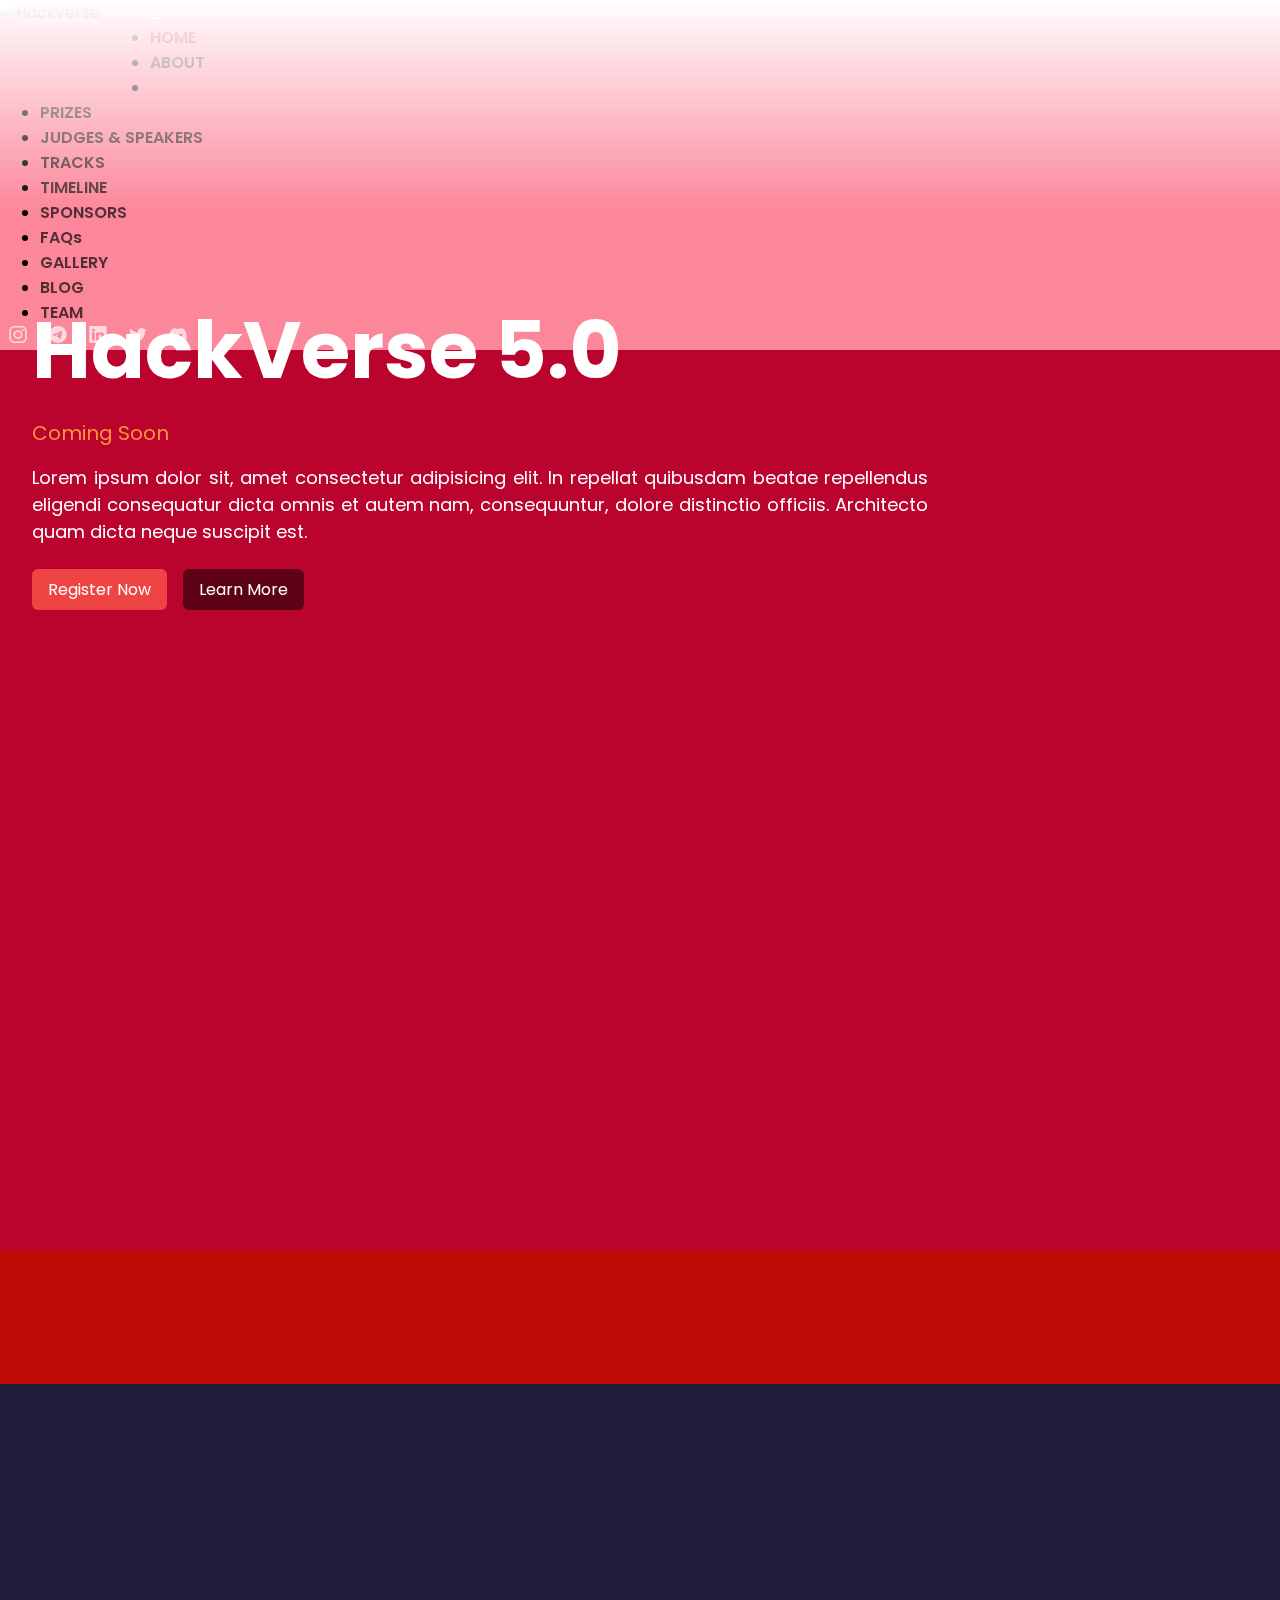
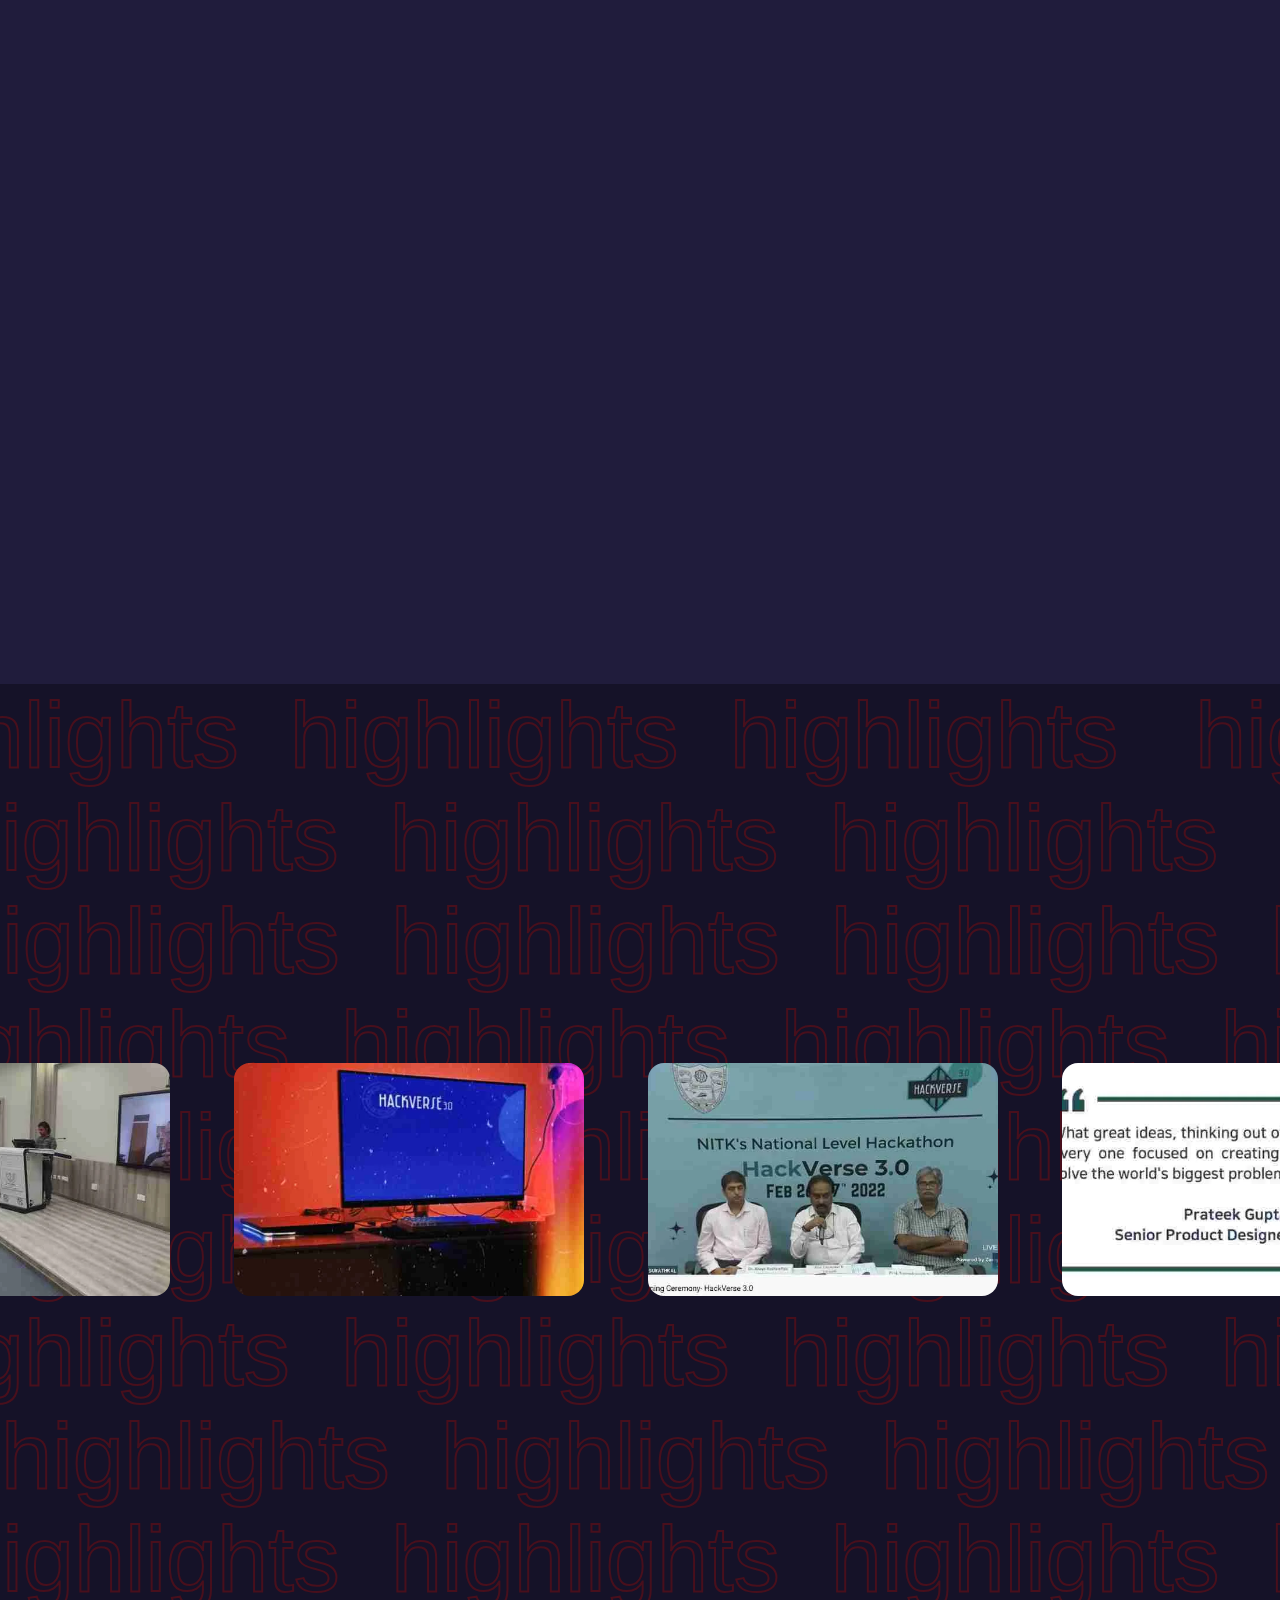
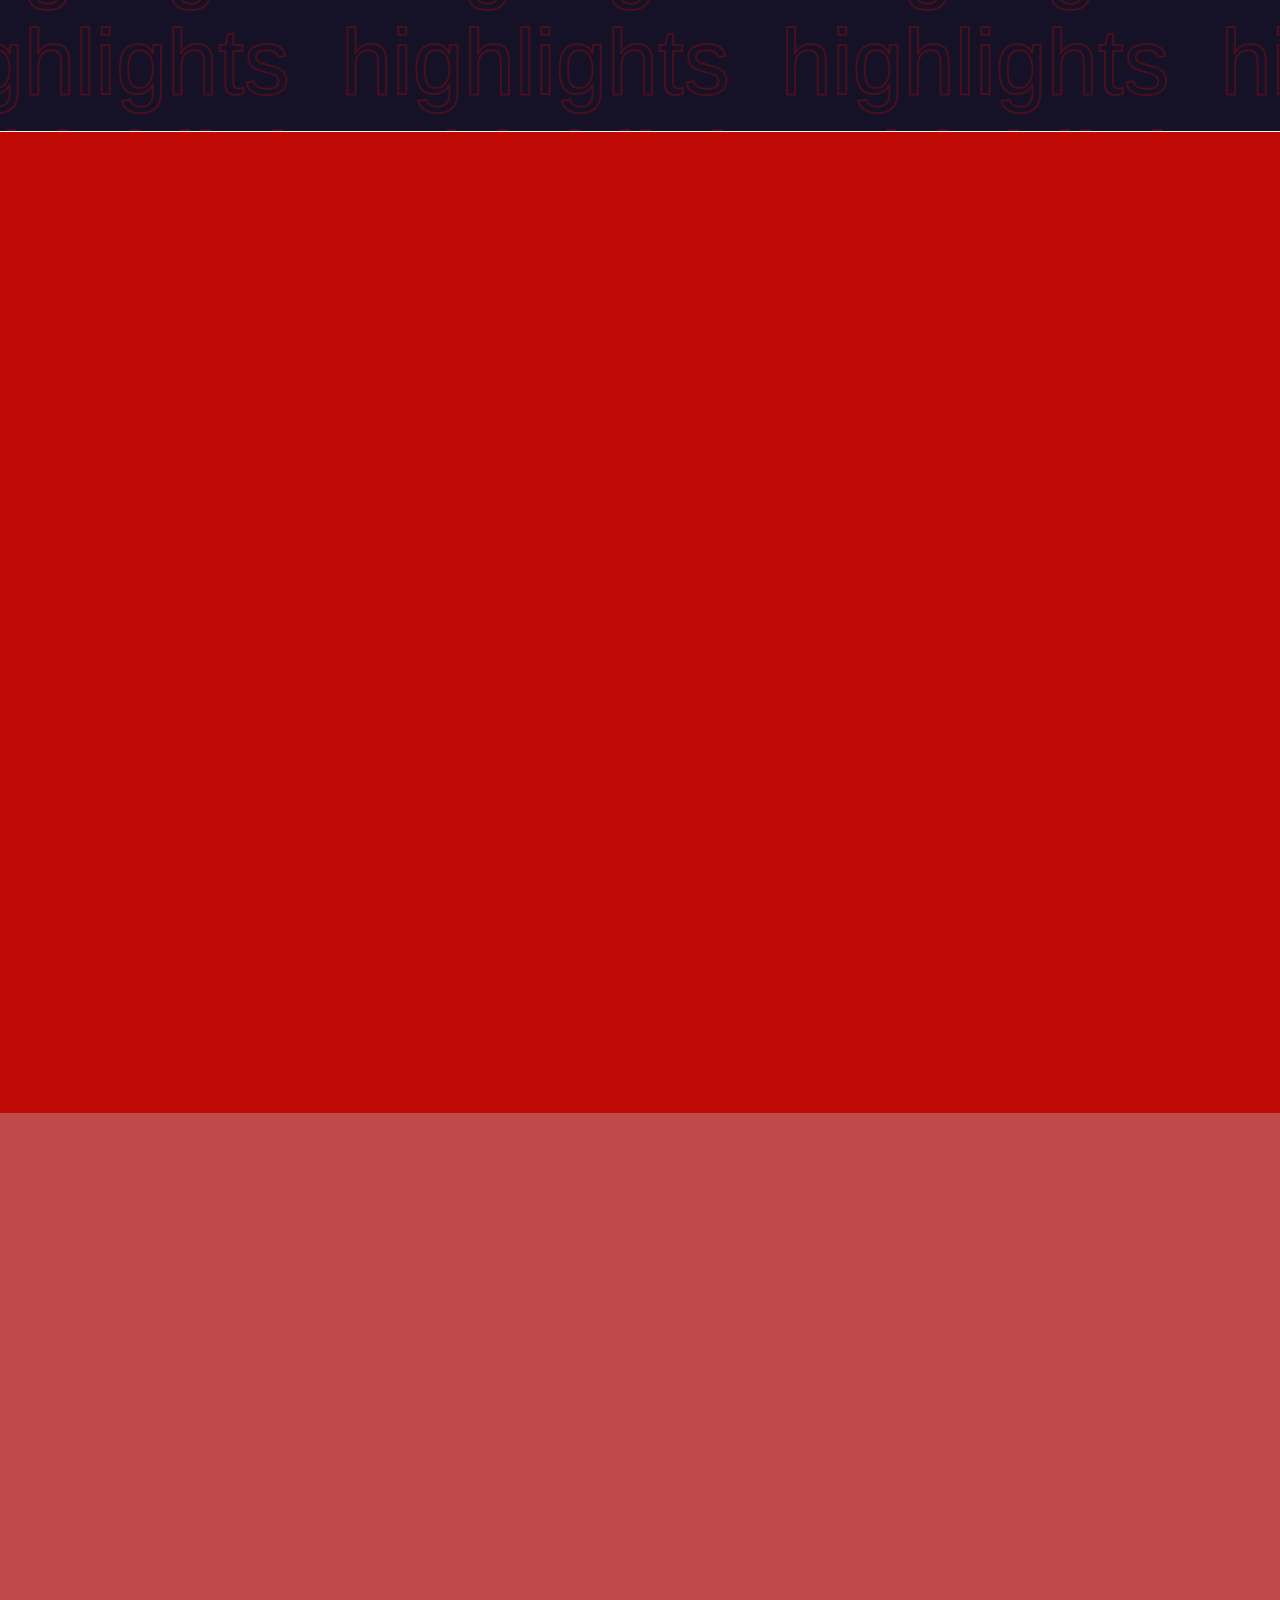
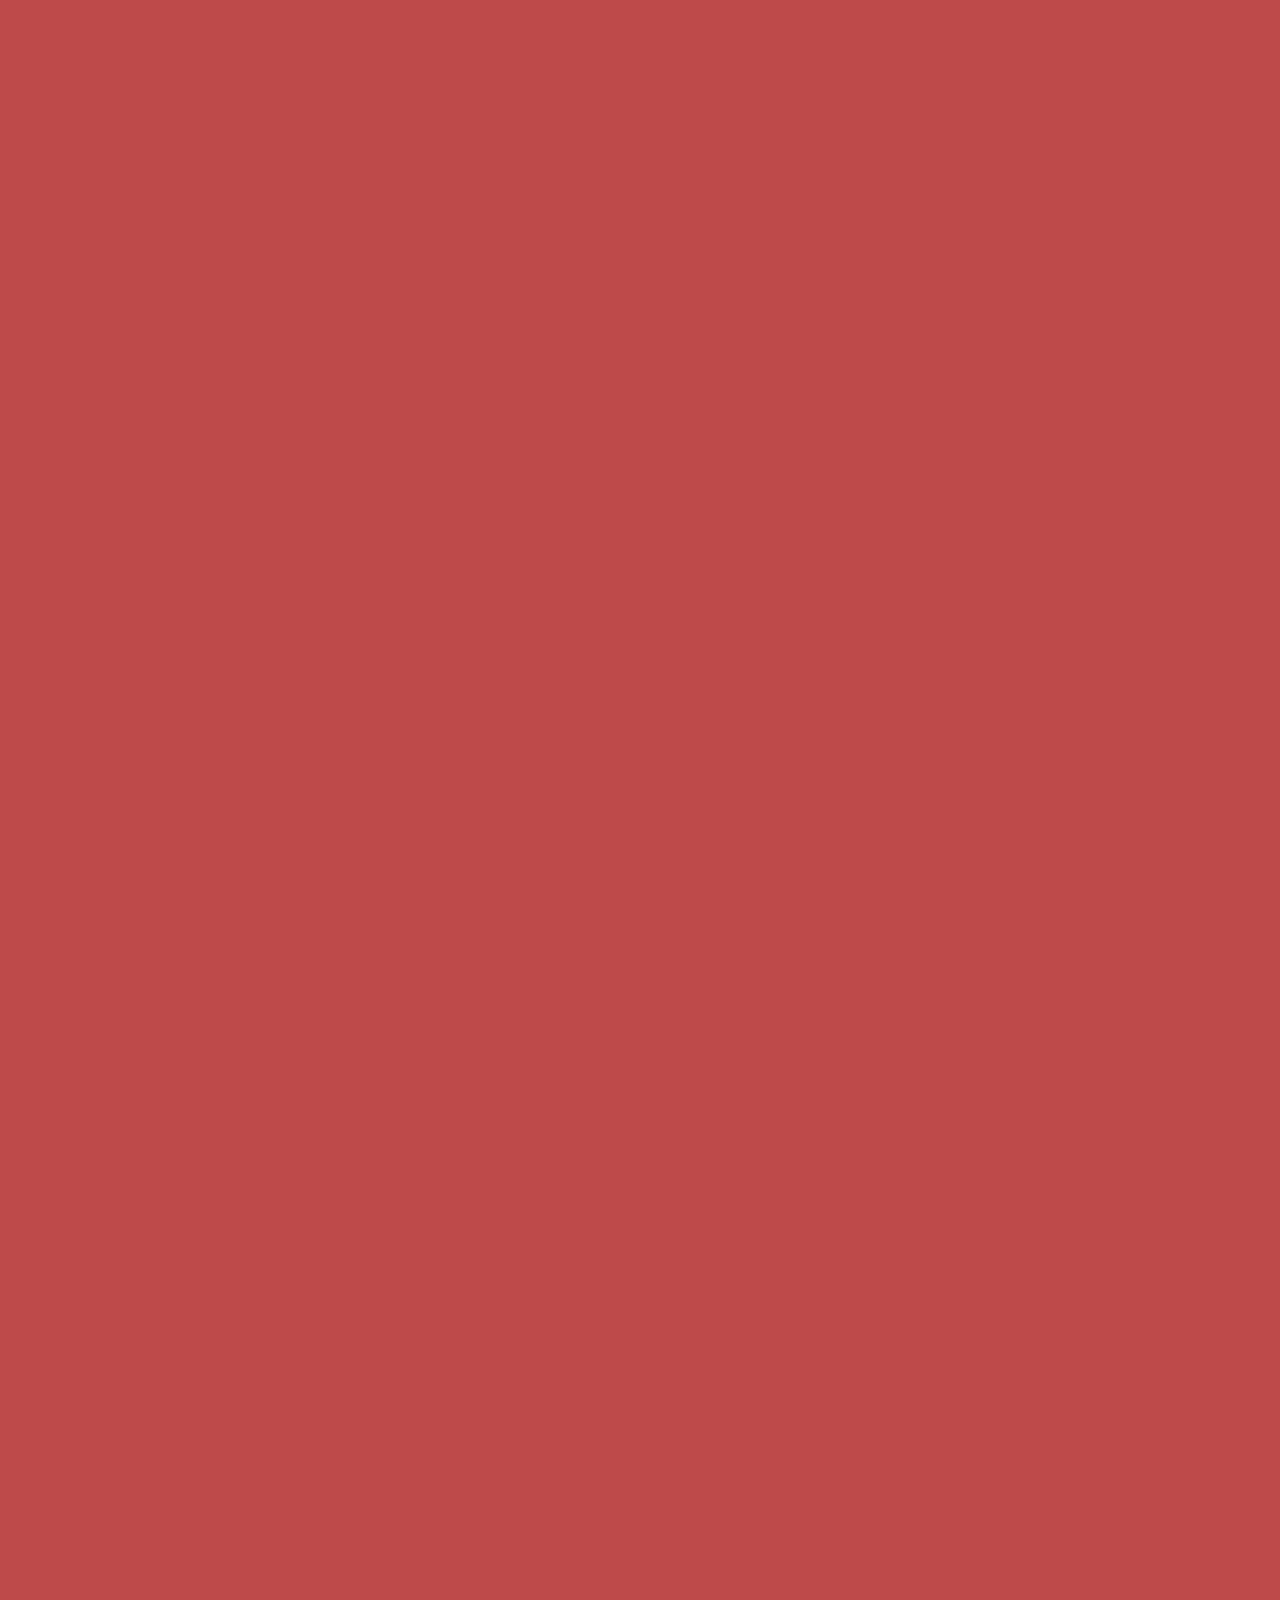
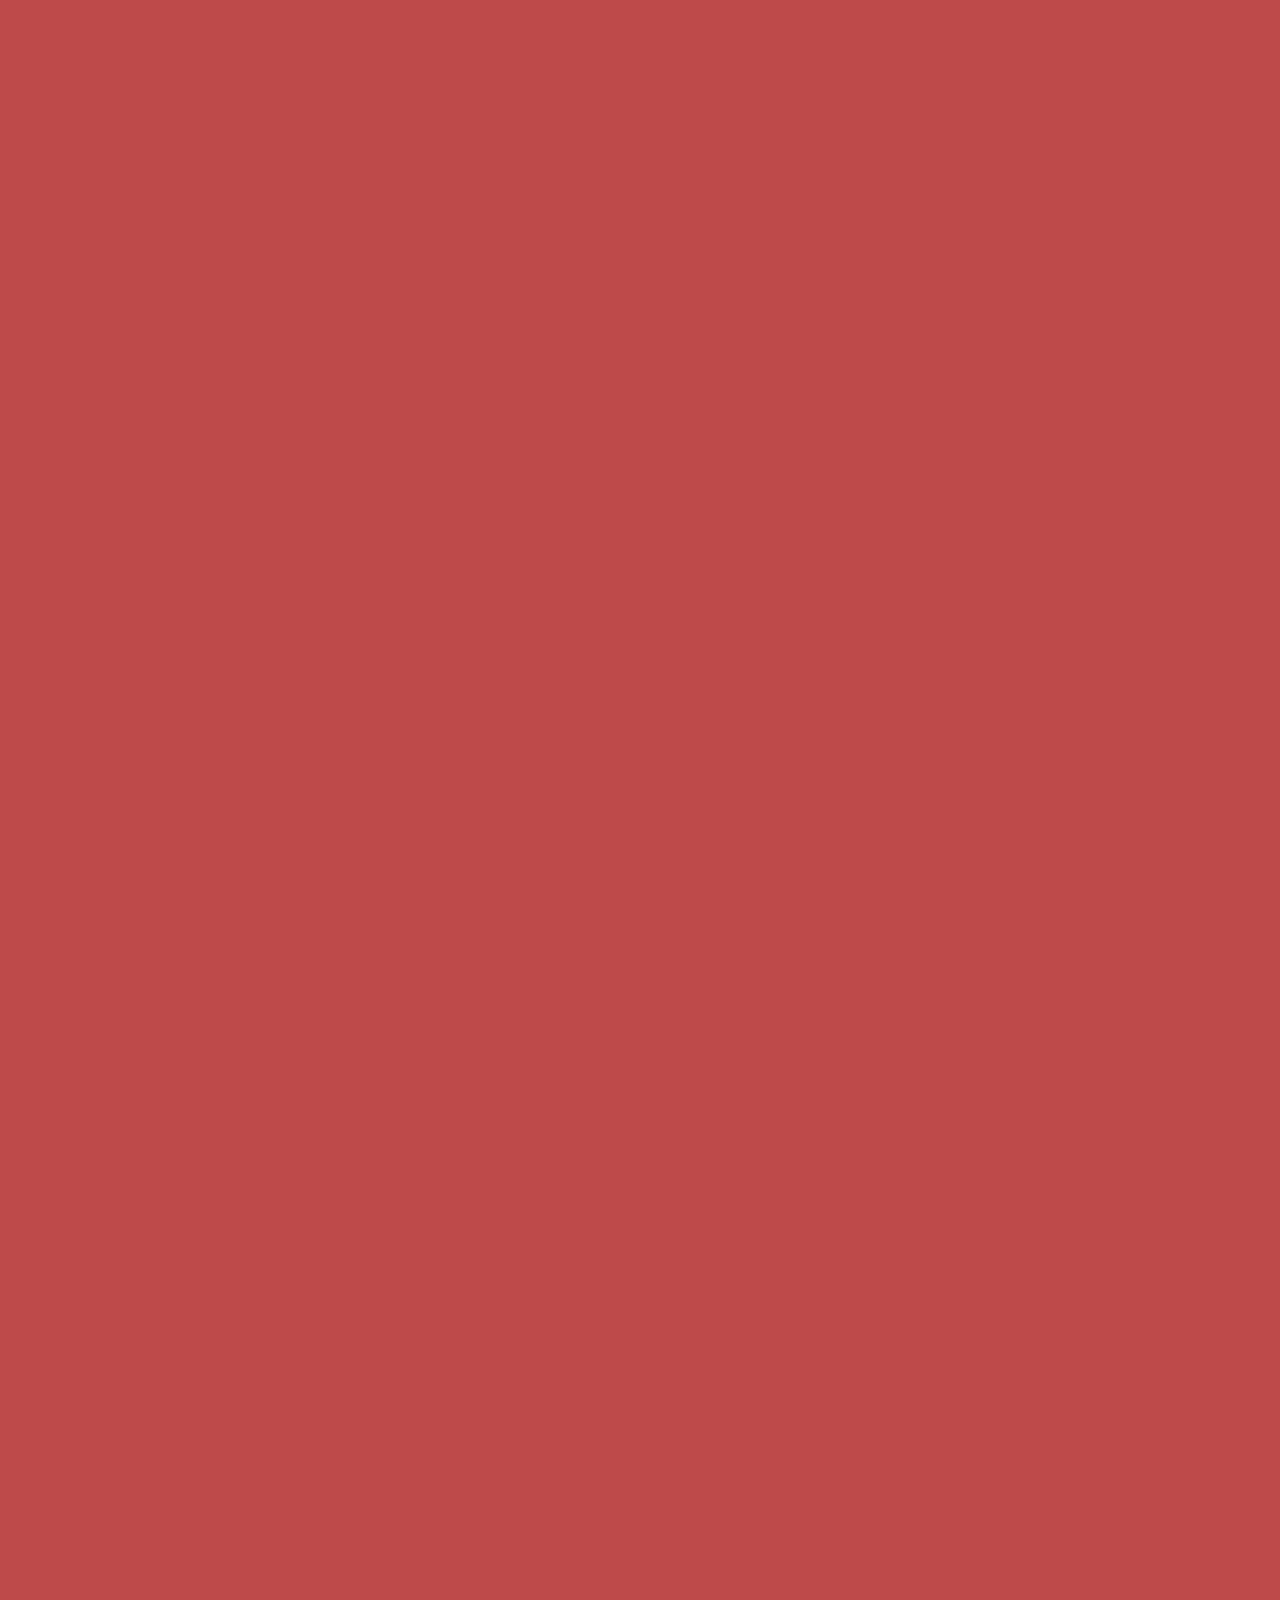
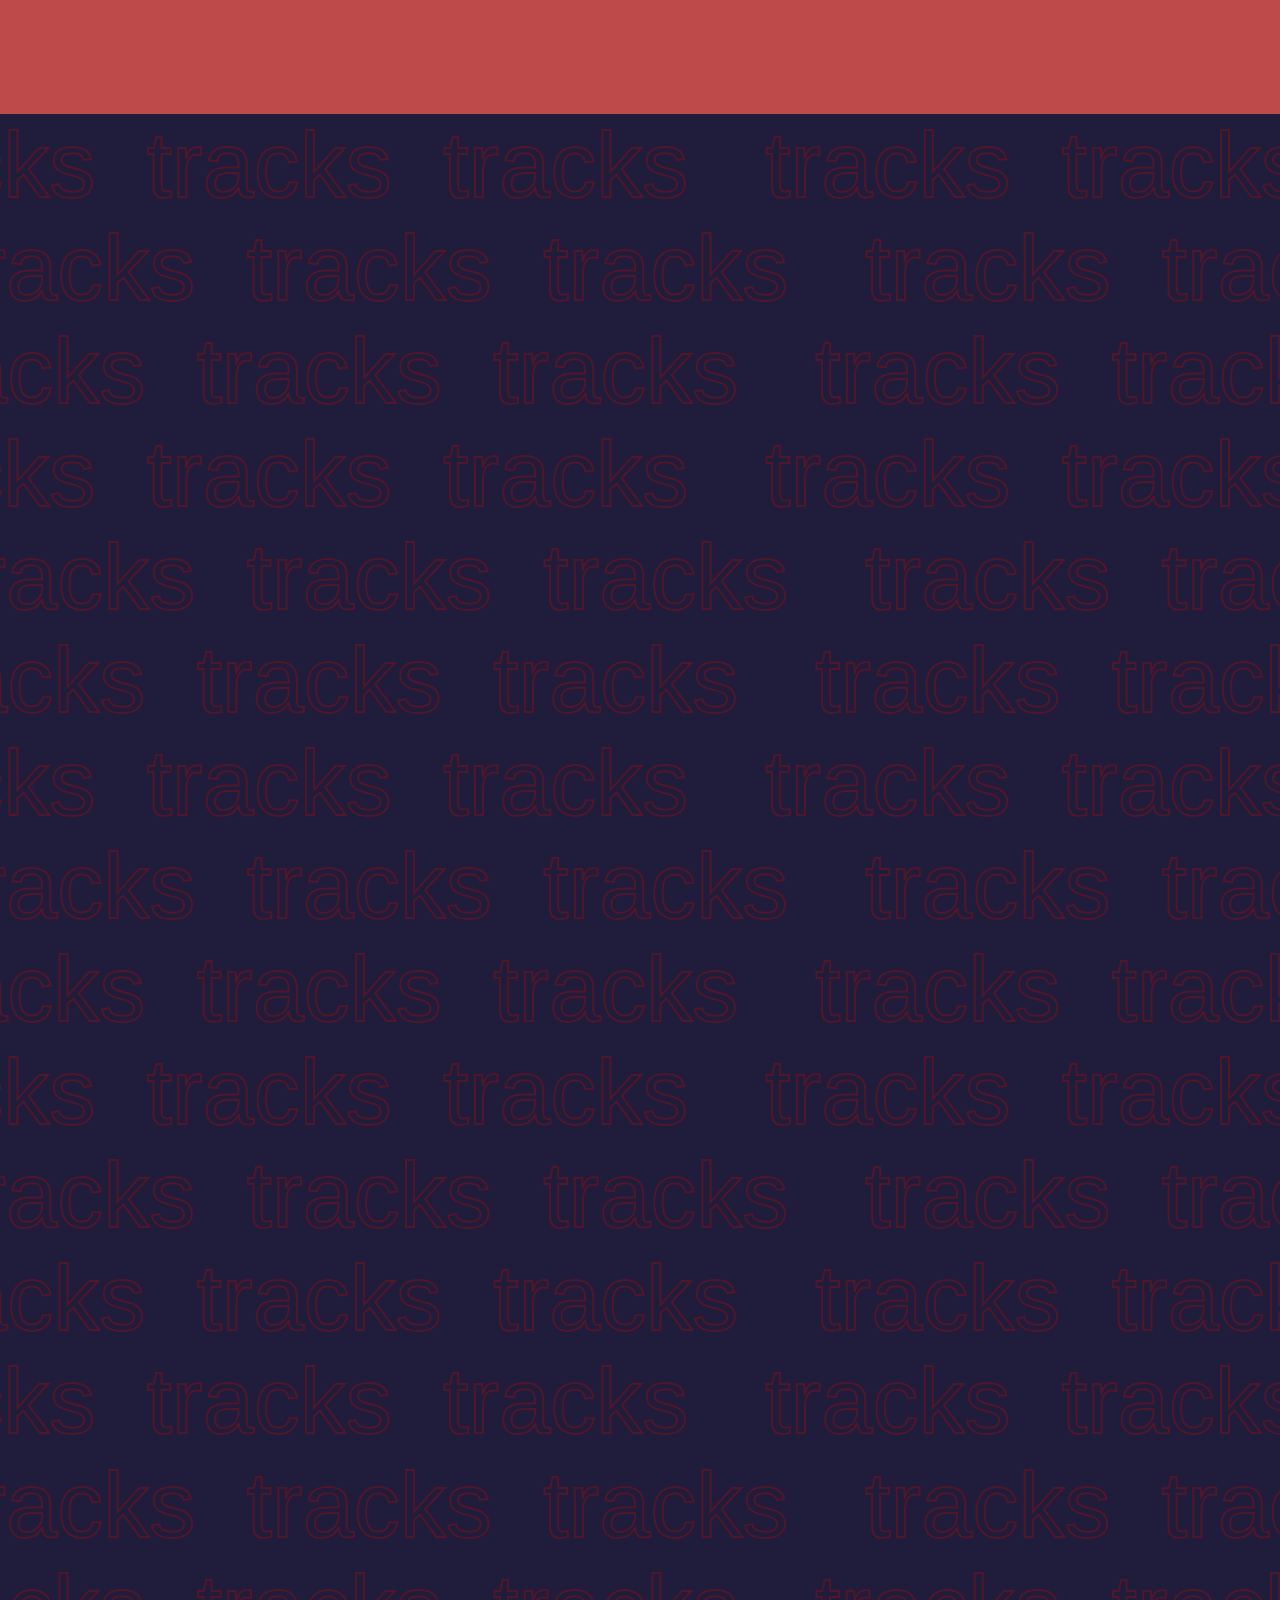
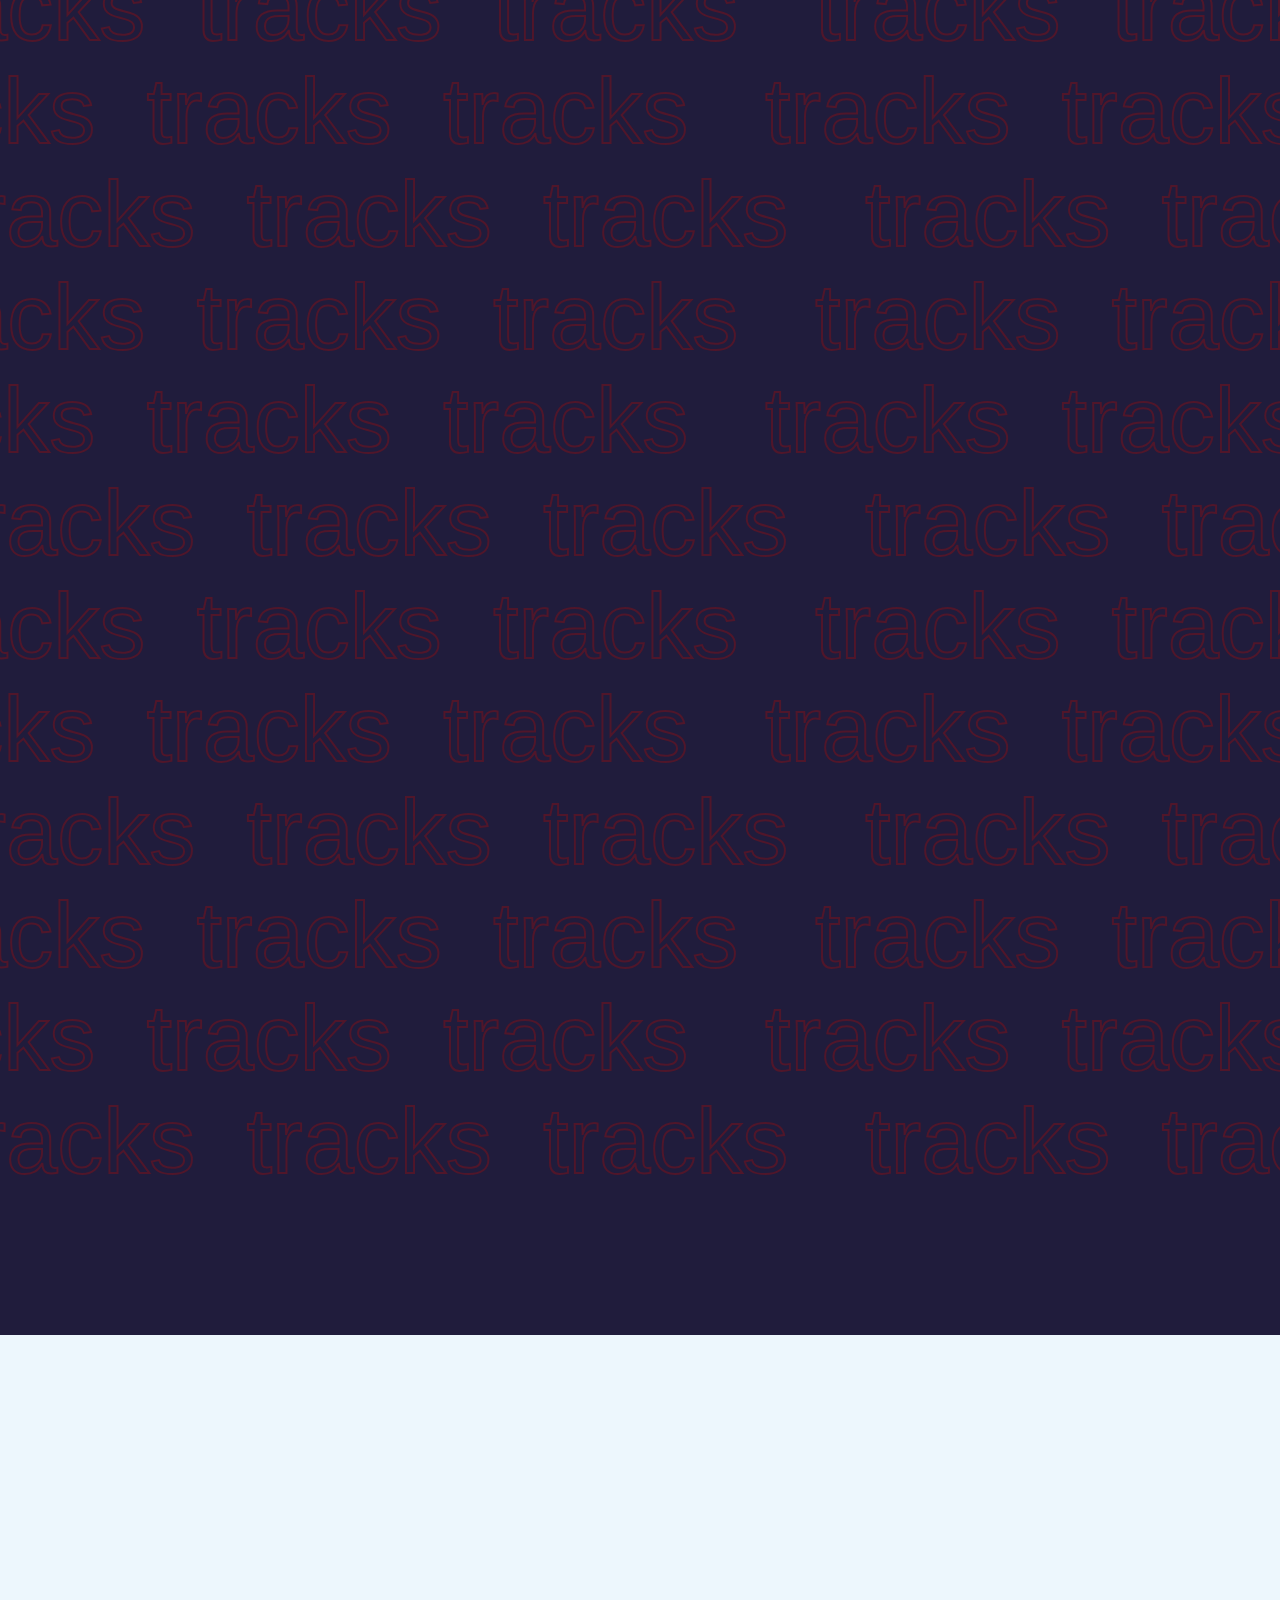
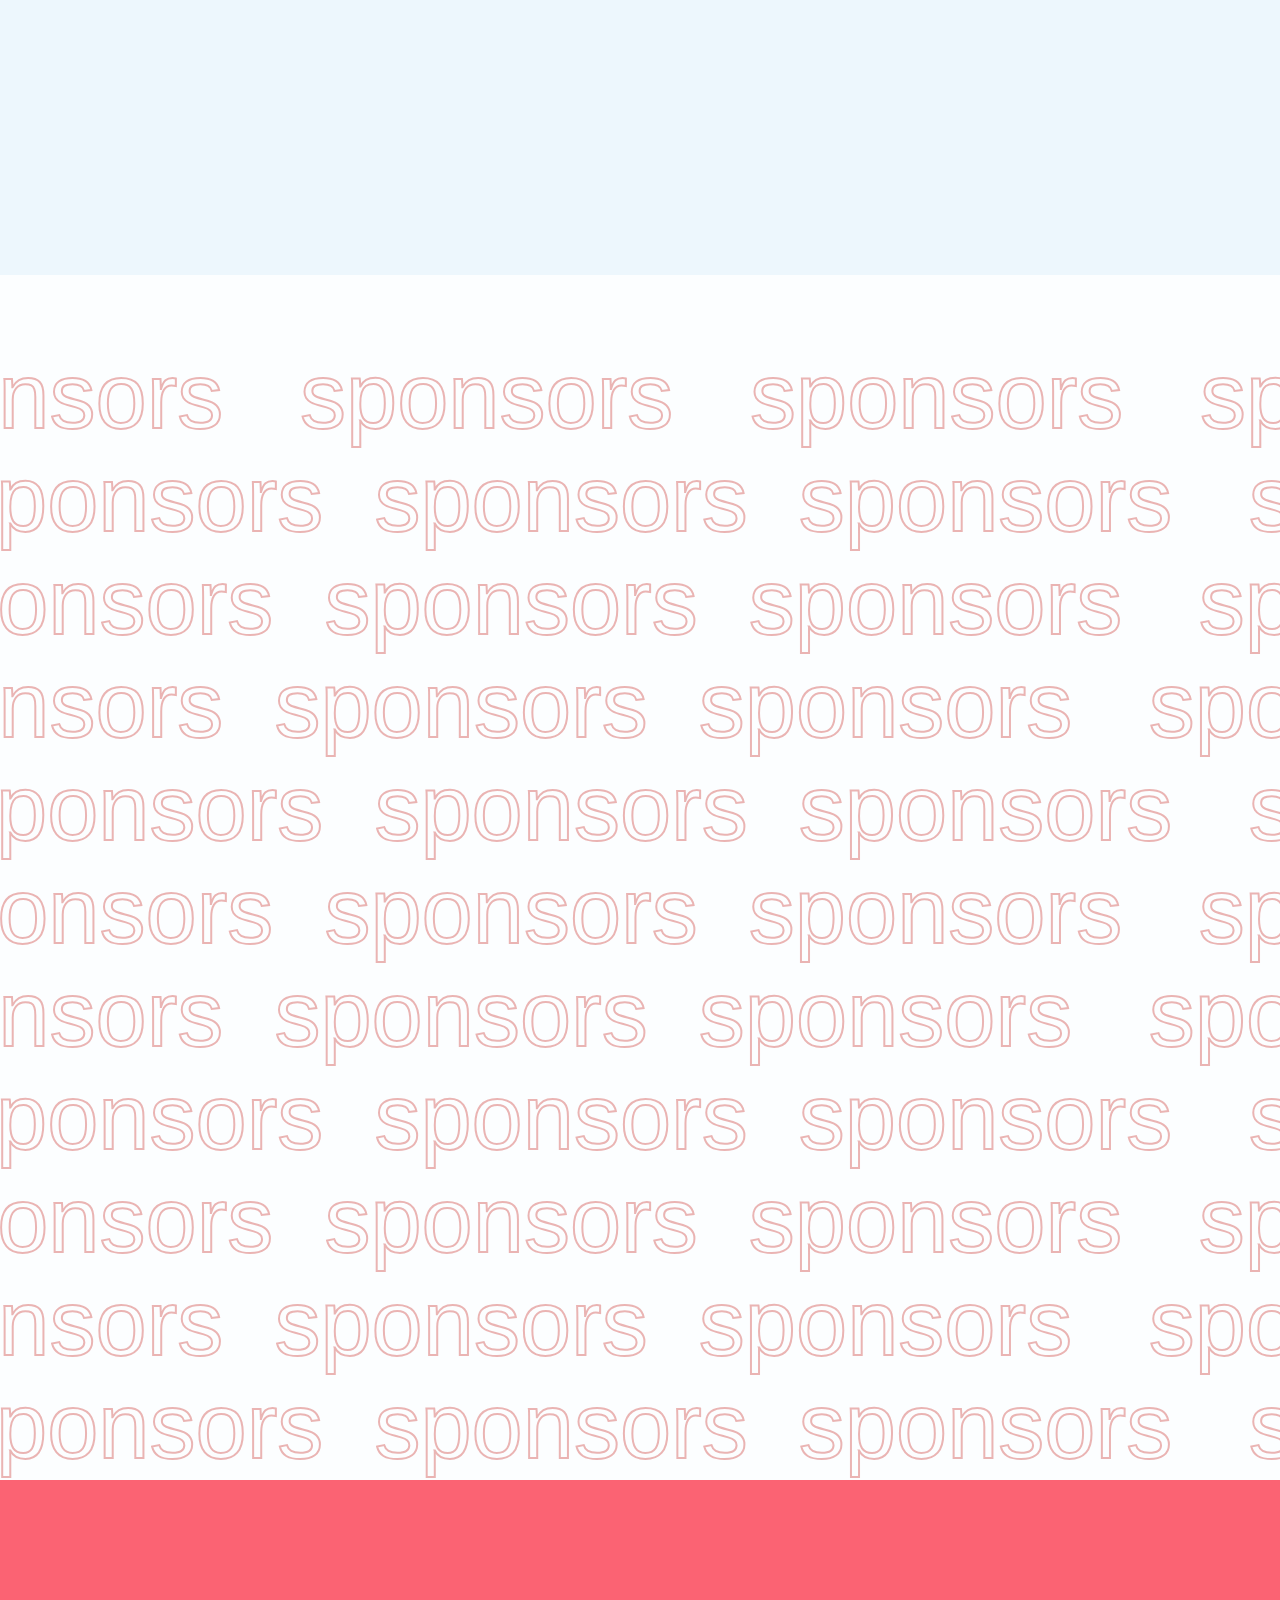
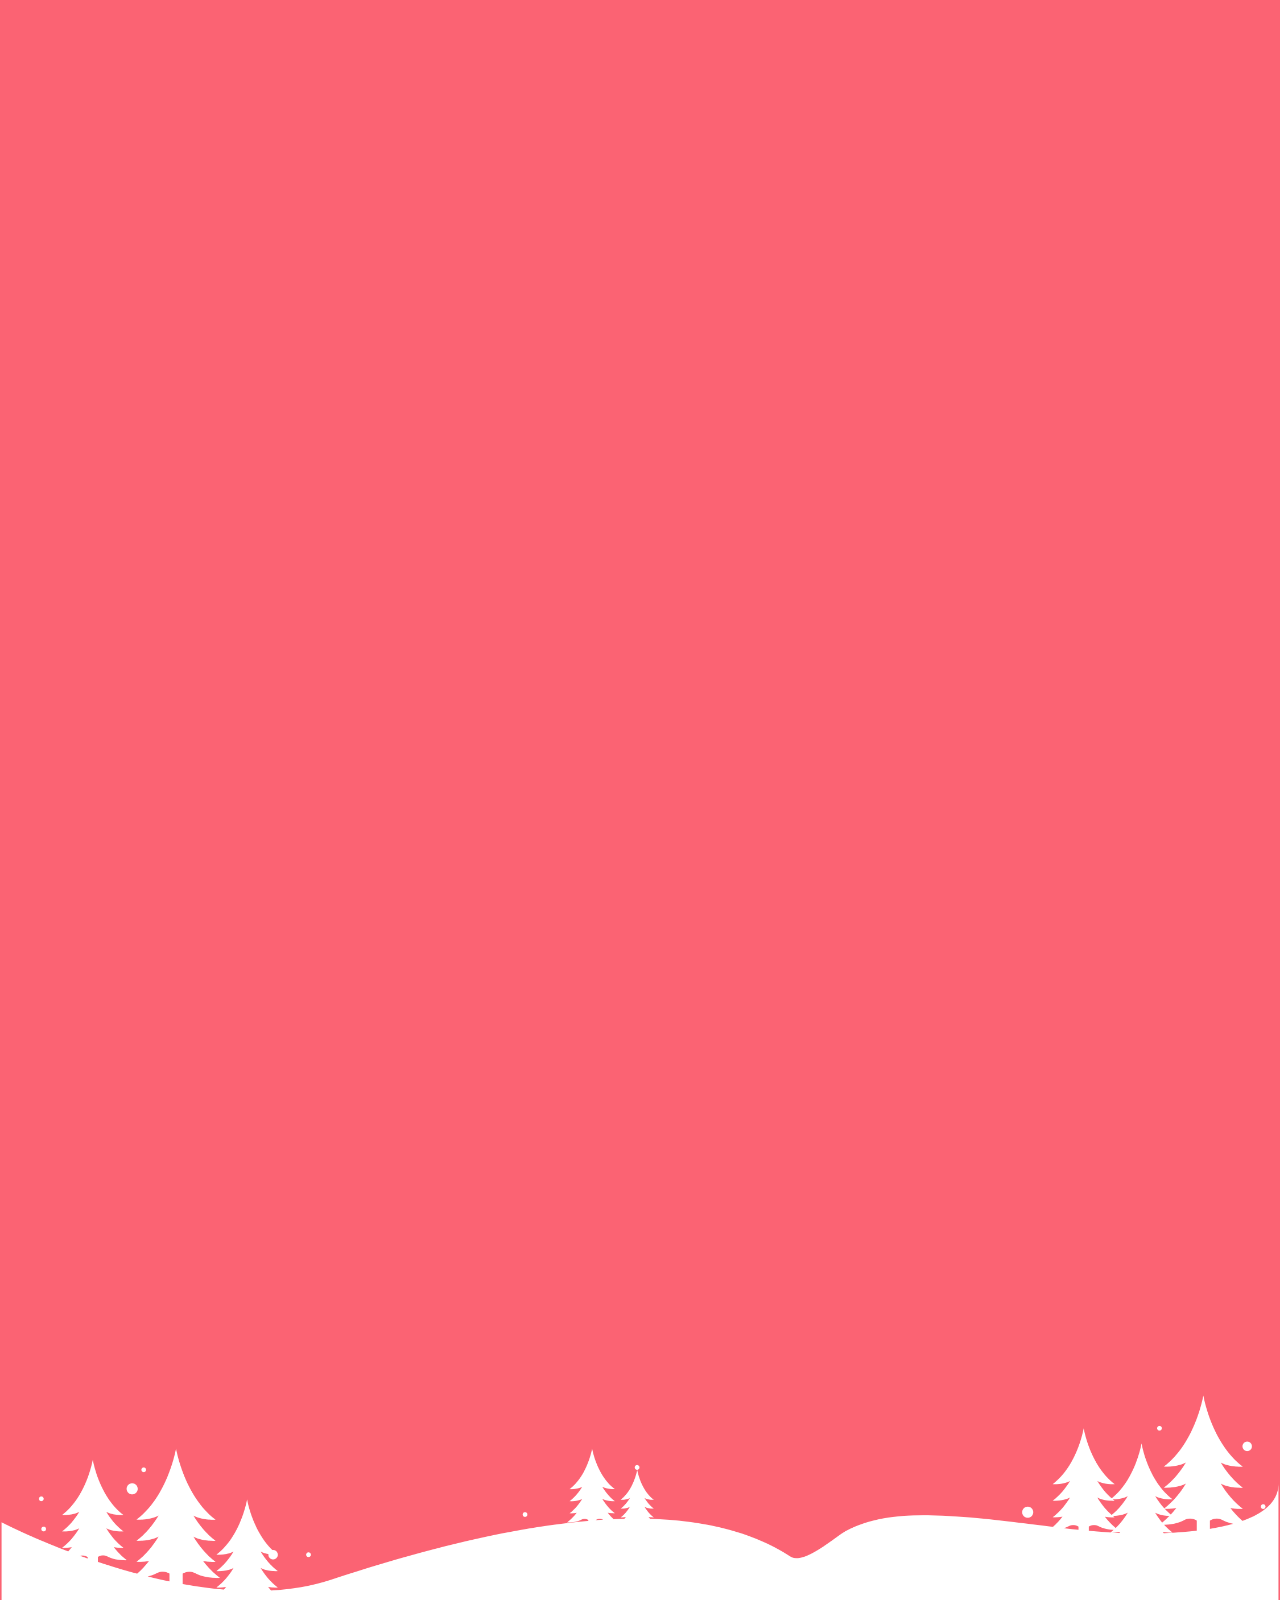
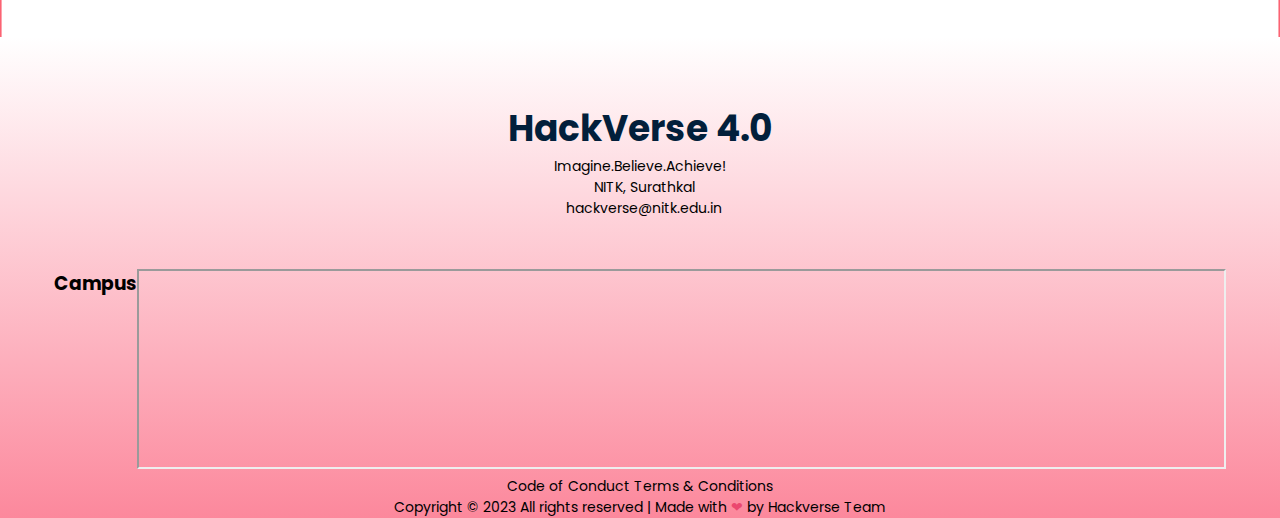
==== commit 54822232: "Merge remote-tracking branch 'upstream/main'" ====
--- a/index.html
+++ b/index.html
@@ -919,14 +919,14 @@
         <div class="scene position-relative" style="overflow: hidden;">
           <div class="card-wrapper w-100 h-100 position-relative">
             <div class="front-card d-flex justify-content-evenly align-items-center flex-column"
-              style="border: 3px solid #156999; background-color: #7EC8F2;">
+              style="border: 3px solid #BF4A4A; background-color: #BF4A4A;">
               <img loading="lazy" src="./img/tracks/environment.png" width="160px" height="160px" />
-              <h3 class="text-align text-white" style="font-size: 1.5rem; font-weight: bold;">Environment</h3>
-              <p style="color: #2D294D; font-size: 1.2rem; font-weight: 600;">Treasure the Tundra</p>
+              <h3 class="text-align text-black" style="font-size: 1.5rem; font-weight: bold;">Environment</h3>
+              <p style="color: #000; font-size: 1.2rem; font-weight: 600;">Treasure the Tundra</p>
             </div>
             <div class="slider-wrapper h-100 position-absolute">
-              <div class="slider h-100 position-relative" style="border: 3px solid #4889C7;">
-                <div class="h-100 w-100 position-absolute" style="background-color: #4889C7;"></div>
+              <div class="slider h-100 position-relative" style="border: 3px solid #BF4A4A;">
+                <div class="h-100 w-100 position-absolute" style="background-color: #BF4A4A;"></div>
                 <div class="slider-image h-100 w-100 position-absolute"
                   style="filter: sepia(50%) hue-rotate(150deg) brightness(40%); opacity: 0.65; background-image: url('./img/tracks/forest.jpg'); background-size: cover;">
                 </div>
@@ -955,14 +955,14 @@
         <div class="scene position-relative" style="overflow: hidden;">
           <div class="card-wrapper w-100 h-100 position-relative">
             <div class="front-card d-flex justify-content-evenly align-items-center flex-column"
-              style="border: 3px solid #156999; background-color: #7EC8F2;">
+              style="border: 3px solid #BF0904; background-color: #BF0904;">
               <img loading="lazy" src="./img/tracks/edutech.png" width="160px" height="160px" />
-              <h3 class="text-align text-white" style="font-size: 1.5rem; font-weight: bold;">Edutech</h3>
+              <h3 class="text-align text-black" style="font-size: 1.5rem; font-weight: bold;">Edutech</h3>
               <p style="color: #2D294D; font-size: 1.2rem; font-weight: 600;">Frost-Ed Tech</p>
             </div>
             <div class="slider-wrapper" class="position-absolute h-50">
-              <div class="slider h-100 position-relative" style="border: 3px solid #4889C7;">
-                <div class="h-100 w-100 position-absolute" style="background-color: #4889C7;"></div>
+              <div class="slider h-100 position-relative" style="border: 3px solid #BF0904;">
+                <div class="h-100 w-100 position-absolute" style="background-color: #BF0904;"></div>
                 <div class="slider-image h-100 w-100 position-absolute"
                   style="filter: sepia(50%) hue-rotate(150deg) brightness(40%); opacity: 0.65; background-image: url('./img/tracks/edbg.jpg'); background-size: cover;">
                 </div>
--- a/style.css
+++ b/style.css
@@ -33,7 +33,7 @@
 /* Firefox */
 * {
   scrollbar-width: auto;
-  scrollbar-color: #69c6fb #ffffff;
+  scrollbar-color: #BA042D #ffffff;
 }
 
 /* Chrome, Edge, and Safari */
@@ -46,7 +46,7 @@
 }
 
 *::-webkit-scrollbar-thumb {
-  background-color: #69c6fb;
+  background-color: #BA042D;
   border-radius: 20px;
   border: 3px solid #ffffff;
 }
@@ -91,7 +91,7 @@
 .water {
   width: 400px;
   height: 400px;
-  background-color: #4db8ff;
+  background-color: #BA042D;
   border-radius: 50%;
   position: relative;
   overflow: hidden;
@@ -134,7 +134,7 @@
 
 .gradient-text-light {
   background-color: #e4f4ff;
-  background-image: linear-gradient(45deg, #6bc4ff, #ffffff);
+  background-image: linear-gradient(45deg, #BA042D, #ffffff);
   background-size: 100%;
   -webkit-background-clip: text;
   -moz-background-clip: text;
@@ -144,7 +144,7 @@
 
 .gradient-text-dark {
   background-color: #000406;
-  background-image: linear-gradient(45deg, #00344d, #16a2ff);
+  background-image: linear-gradient(45deg, #00344d, #BA042D);
   background-size: 100%;
   -webkit-background-clip: text;
   -moz-background-clip: text;
@@ -153,8 +153,8 @@
 }
 
 .gradient-text-blue {
-  background-color: #6bc4ff;
-  background-image: linear-gradient(45deg, rgb(0, 170, 255), #6bc4ff);
+  background-color: #BA042D;
+  background-image: linear-gradient(45deg, rgb(0, 170, 255), #BA042D);
   background-size: 100%;
   -webkit-background-clip: text;
   -moz-background-clip: text;
@@ -166,7 +166,7 @@
   height: 100vh;
   margin-bottom: 0%;
   padding-bottom: 0%;
-  background-color: #63c3fb;
+  background-color: #BA042D;
 }
 
 #hero svg {
@@ -585,7 +585,7 @@
 }
 .repeating-text-background .accent-text {
   font-family: Krona One, sans-serif;
-  -webkit-text-stroke: 2px rgba(105, 197, 251, 0.3);
+  -webkit-text-stroke: 2px rgba(191, 9, 4, 0.3);
   -webkit-text-fill-color: transparent;
   color: transparent;
   font-size: 92px;
@@ -677,11 +677,13 @@
   overflow-x: hidden;
 }
 
+
+
 .sponsor {
   color: white;
   margin-top: 32px;
   font-weight: 700;
-  background-color: #00a1ff;
+  background-color: #BA042D; /* Updated color */
   border-radius: 50px;
   width: 40%;
   font-size: 1.25rem;
@@ -691,11 +693,11 @@
 }
 
 .sponsor:hover {
-  background-color: #6ec5ff;
+  background-color: #D44B61; /* A lighter shade for hover */
 }
 
 .sponsor-section-link {
-  color: #0079bf;
+  color: #BA042D; /* Updated color for links */
 }
 
 #sponsors .row img {
@@ -774,7 +776,7 @@
   background-color: #021f3b;
   color: #dcf0fc;
   padding-top: 8%;
-  background: url("img/trees-snow.webp") bottom no-repeat, #63c3fb;
+  background: url("img/trees-snow.webp") bottom no-repeat, #FB6373;
   background-size: 100%, cover;
 }
 
@@ -783,7 +785,7 @@
   border: none;
   margin-bottom: 32px;
   border-radius: 4px;
-  border-bottom: 2px solid #22b9f0;
+  border-bottom: 2px solid #F04456;
   background: rgba(136, 210, 252, 0.5);
 }
 .accordion-button {
@@ -817,7 +819,7 @@
 }
 
 .footer {
-  background: linear-gradient(#fff, rgb(136, 210, 252));
+  background: linear-gradient(#fff, rgb(252, 136, 156));
   color: #000;
   padding: 5%;
   padding-bottom: 0%;
@@ -868,7 +870,7 @@
 
 #social-nav-icons {
   font-size: 18px;
-  color: white;
+  color: #000;
 }
 
 #social-nav-icons > img {
@@ -883,7 +885,8 @@
 #scroll-spy {
   padding-top: 0px;
   padding-bottom: 0px;
-  background: rgba(105, 197, 251, 0.8);
+  background: rgba(251, 105, 130, 0.8);
+
   box-shadow: 10px 10px 76px 0px rgb(0 0 0 / 5%);
   backdrop-filter: blur(10px);
   /* color: #042c44; */
@@ -895,7 +898,7 @@
 }
 
 #scroll-spy-link :hover {
-  color: #18a7ff;
+  color: #FF4B4B;
 }
 
 #navbarDropdown {
@@ -904,20 +907,28 @@
   backdrop-filter: blur(2px);
 }
 
+/* Active and highlighted state */
 .navbar-dark .navbar-nav .nav-link.active,
 .navbar-dark .navbar-nav .show > .nav-link {
-  color: #fff !important;
+  color: #BF0904 !important; /* Red for active links */
 }
 
 .navbar-dark .navbar-nav .nav-link {
-  color: rgba(255, 255, 255, 0.7);
+  color: rgba(9, 9, 9, 0.7); /* Light black for normal links */
   font-weight: 600;
   text-align: center;
 }
 
-.navbar-dark .navbar-nav .nav-link :hover {
-  color: #fff;
-}
+.navbar-dark .navbar-nav .nav-link:hover {
+  color: #BF0904; /* Red for hover effect */
+}
+
+/* Background color for the navbar */
+.navbar-dark {
+  background-color: #090909; /* Black background */
+}
+
+
 
 .container {
   justify-content: center;
@@ -1035,7 +1046,7 @@
 
 /* Countdown Starts Here  */
 #countdown-section {
-  background: #69c6fb;
+  background: #BF0904;
 }
 
 .countdown-container {
@@ -1045,7 +1056,7 @@
 }
 
 .countdown p {
-  color: #fff;
+  color: #000;
   text-align: center;
   font-size: larger;
 }
@@ -1064,7 +1075,7 @@
 }
 
 .countdown-block {
-  color: #fff;
+  color: #000;
   position: relative;
   display: inline-block;
   min-width: 80px;
@@ -1189,7 +1200,7 @@
 
 .gradient-text-dark {
   background-color: #000406;
-  background-image: linear-gradient(45deg, #00344d, #16a2ff);
+  background-image: linear-gradient(45deg, #BF0904, #000);
   background-size: 100%;
   -webkit-background-clip: text;
   -moz-background-clip: text;
@@ -1205,7 +1216,7 @@
   justify-content: center;
   align-items: center;
   width: 100%;
-  background-color: #d4eaff;
+  background-color: #BF0904;
   padding: 3rem 0;
 }
 
@@ -1216,13 +1227,13 @@
 }
 
 .prize h3 {
-  color: #1673a8;
+  color: #000;
   font-weight: bold;
   font-size: 1.25rem;
 }
 
 .prize .prize-container {
-  background: #b1dffa;
+  background: #D94F4F;
   width: 100%;
   padding: 4rem 6rem;
   display: flex;
@@ -1238,7 +1249,7 @@
 
 .prize .prize-container .prize-navbar {
   width: 100%;
-  border-bottom: 1px solid #7ac8f5;
+  border-bottom: 1px solid #F57C7C;
   display: flex;
   padding: 1rem 0;
   border-radius: 16px 16px 0 0;
@@ -1269,7 +1280,7 @@
   position: absolute;
   inset: 0;
   top: 36px;
-  border-bottom: 4px solid #4fb5f0;
+  border-bottom: 4px solid #F04F4F;
   border-radius: 100px;
   animation: 0.25s linear view;
 }
@@ -1296,7 +1307,8 @@
   background: rgba(255, 255, 255, 0.13);
   padding: 2rem 3rem;
   font-size: 0.8rem;
-  color: #07486e;
+  color: #BF0904
+  ;
 }
 
 .prize .prize-card-container .prize-card-container-main {
@@ -1459,7 +1471,7 @@
 }
 
 .prize .prize-card-container .prize-card .prize-card-text p {
-  color: #07486e;
+  color: #BF0904;
   font-weight: 600;
   margin: 0;
   font-size: 1.2rem;
@@ -1484,13 +1496,14 @@
   padding: 5px;
   position: relative;
   overflow: hidden;
-  background: rgba(105, 197, 251, 0.75);
+  background: rgba(191, 9, 4, 0.75);
   background: linear-gradient(
     135deg,
-    rgba(67, 184, 251, 0.75),
-    rgba(65, 181, 249, 0.75),
-    rgba(48, 173, 245, 0.9)
+    rgba(191, 9, 4, 0.75), /* Similar to rgba(67, 184, 251, 0.75) */
+    rgba(179, 7, 3, 0.75),  /* Similar to rgba(65, 181, 249, 0.75) */
+    rgba(162, 10, 7, 0.9)    /* Similar to rgba(48, 173, 245, 0.9) */
   );
+
   margin: 20px auto;
 }
 
@@ -1510,7 +1523,7 @@
   padding: 2px 15px;
   margin-bottom: 8px;
   font-size: x-large;
-  color: #156999;
+  color: #991515;
 }
 
 .prize .special-prize-container .special-prize-card .front .prize-logo {
@@ -1518,7 +1531,7 @@
   top: 20px;
   border-radius: 8px;
   /* background: #156999; */
-  background: rgba(115, 201, 250, 0.75);
+  background: rgba(191, 9, 4, 0.75);
   padding: 5px 20px;
 }
 
@@ -1534,7 +1547,7 @@
   position: absolute;
   width: 100%;
   height: 100%;
-  background-color: rgba(235, 248, 255, 0.9);
+  background-color: rgba(255, 204, 204, 0.9);
   transition: 1s;
   z-index: 1;
   padding: 0 1rem;
@@ -1557,7 +1570,7 @@
 .prize .special-prize-container .special-prize-card .description button a {
   color: #ebf8ff;
   border-radius: 3px;
-  background: #2aa6ec;
+  background: #EC2A2A;
   padding: 8px;
 }
 
@@ -1688,8 +1701,8 @@
 }
 .screen-overlay {
   background: linear-gradient(
-    rgba(51, 140, 191, 0.5),
-    rgba(51, 140, 191, 0.5) 2px,
+    rgba(191, 9, 4, 0.5), /* Red with transparency */
+    rgba(191, 9, 4, 0.5) 2px,
     transparent 1px,
     transparent 1.5px
   );
@@ -1697,24 +1710,30 @@
   height: 100%;
   animation: pan-overlay 22s infinite linear;
 }
+
 .slider-content {
-  color: white;
-  text-shadow: black 1px 1px;
+  color: white; /* Remains white for contrast */
+  text-shadow: black 1px 1px; /* Keeps the text shadow */
   height: 100%;
 }
+
 #track-cards::-webkit-scrollbar {
   height: 0.5rem;
 }
+
 #track-cards::-webkit-scrollbar-track {
-  background-color: #d4eaff;
-}
+  background-color: #090909; /* Black for the scrollbar track */
+}
+
 #track-cards::-webkit-scrollbar-thumb {
-  background-color: #2e5980;
-}
+  background-color: #BF0904; /* Red for the scrollbar thumb */
+}
+
 #track-intro {
   font-size: 1.25rem;
   font-family: Inter;
 }
+
 
 /* Tracks Section End */
 
@@ -1726,12 +1745,13 @@
   min-height: 60vh;
   z-index: 2;
   width: 100%;
-  background-color: #d4eaff;
+  background-color: #090909; /* Black for consistency with the theme */
 }
 
 #speaker-section {
-  background-color: #2d294d;
-}
+  background-color: #BF0904; /* Red for a strong contrast and thematic consistency */
+}
+
 
 .snow-head {
   z-index: 3;
@@ -1756,7 +1776,7 @@
 
 .judge-card,
 .speaker-card {
-  outline: 0 solid white;
+  outline: 0 solid #000;
   transition: 0.25s all ease-in-out;
   width: 250px;
   aspect-ratio: 0.7;
@@ -1765,20 +1785,20 @@
 
 .judge-card:hover,
 .speaker-card:hover {
-  outline: 3px solid white;
+  outline: 3px solid #000;
   cursor: pointer;
 }
 
 .judge-card:hover > .profile-image > img,
 .speaker-card:hover > .profile-image > img {
   scale: 1.05;
-  outline: 6px solid white;
+  outline: 6px solid #000;
   outline-offset: -5.2px;
 }
 
 .profile-image > img {
   scale: 1;
-  outline: 0 solid white;
+  outline: 0 solid #000;
   transition: 0.2s all ease-in-out;
 }
 
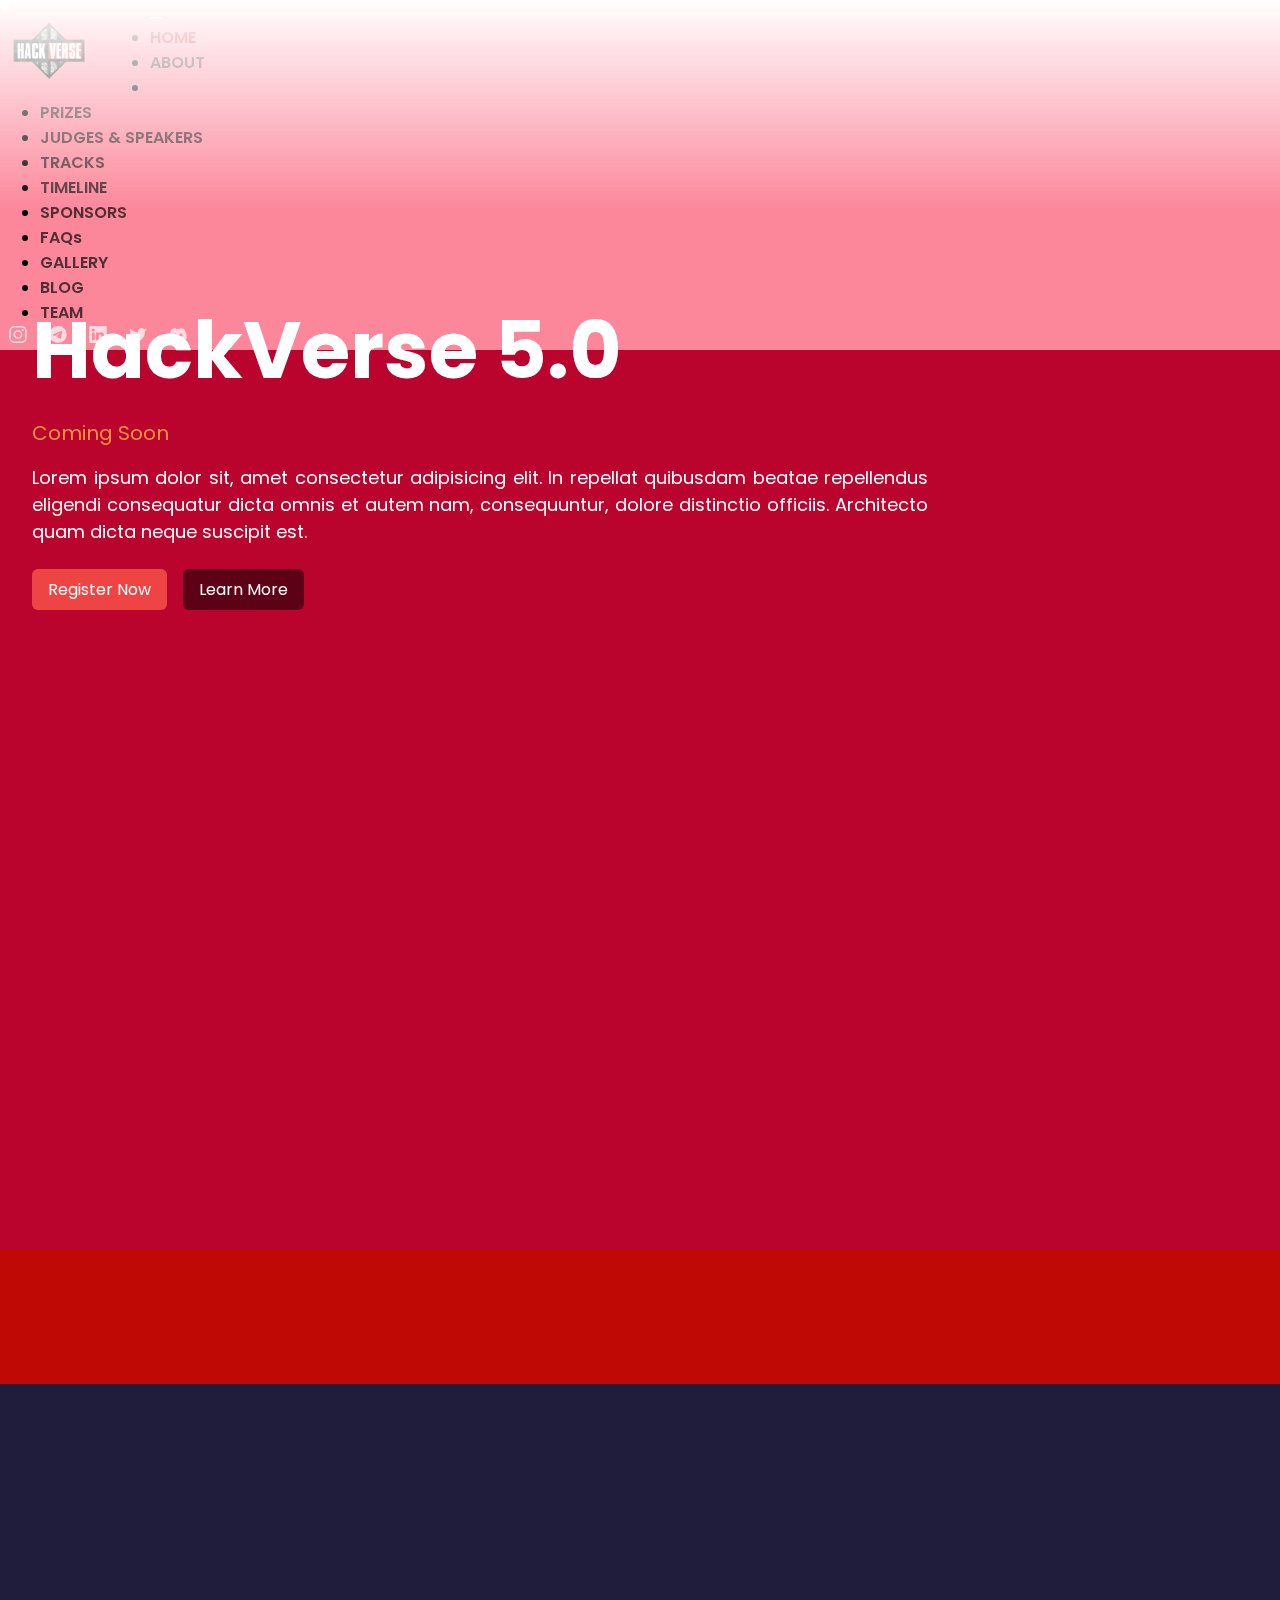
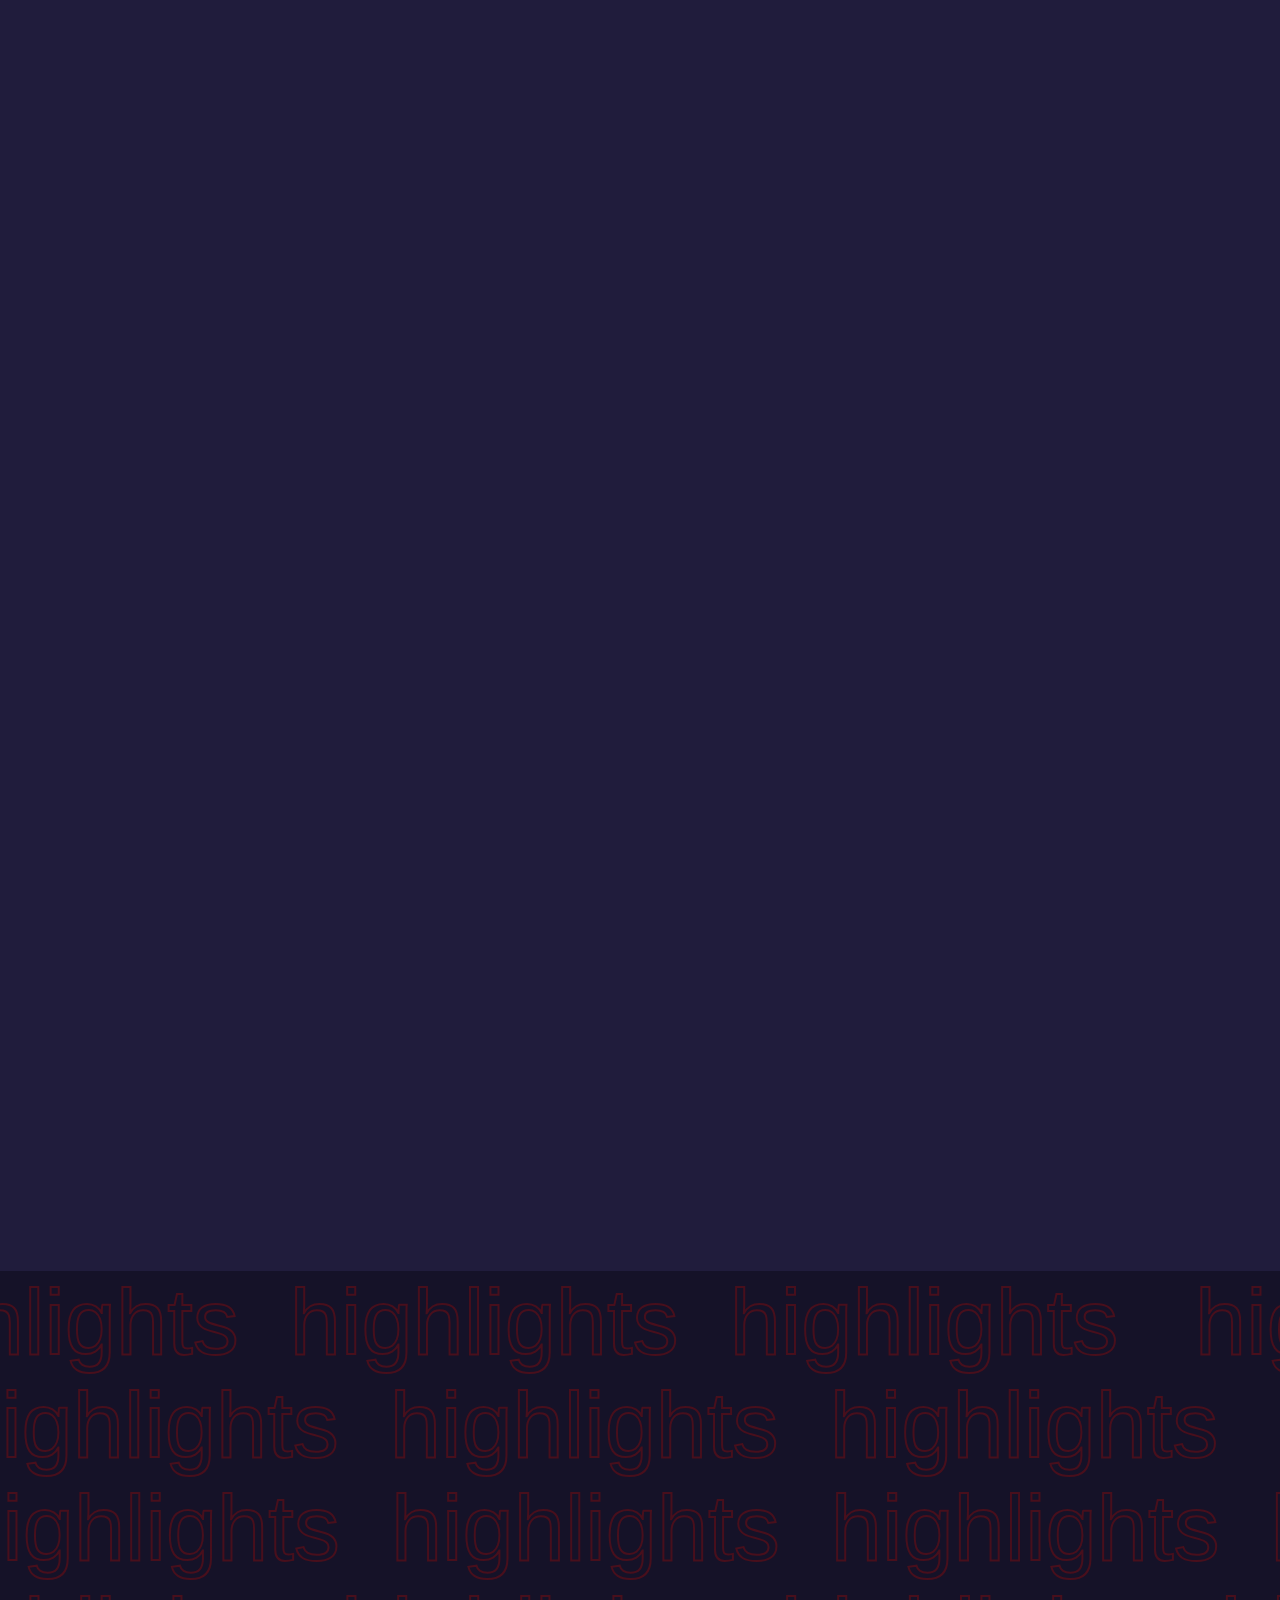
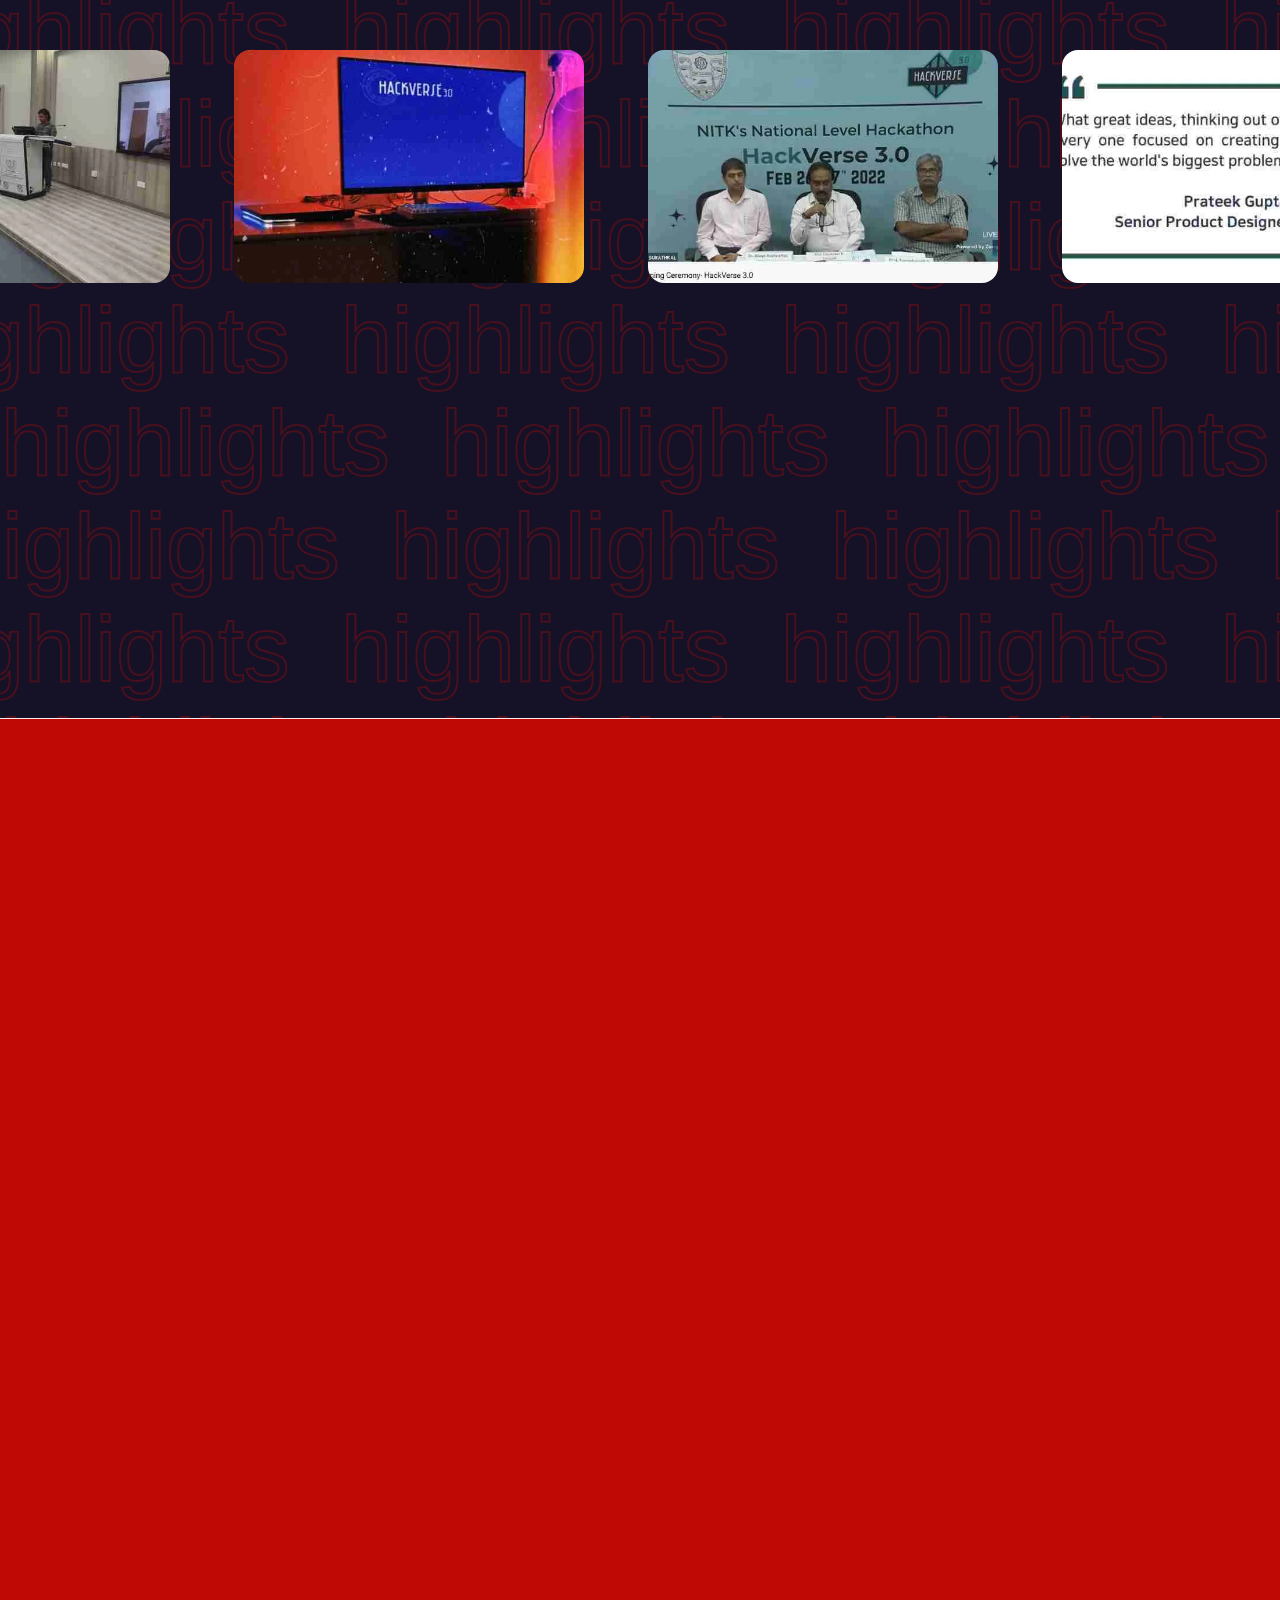
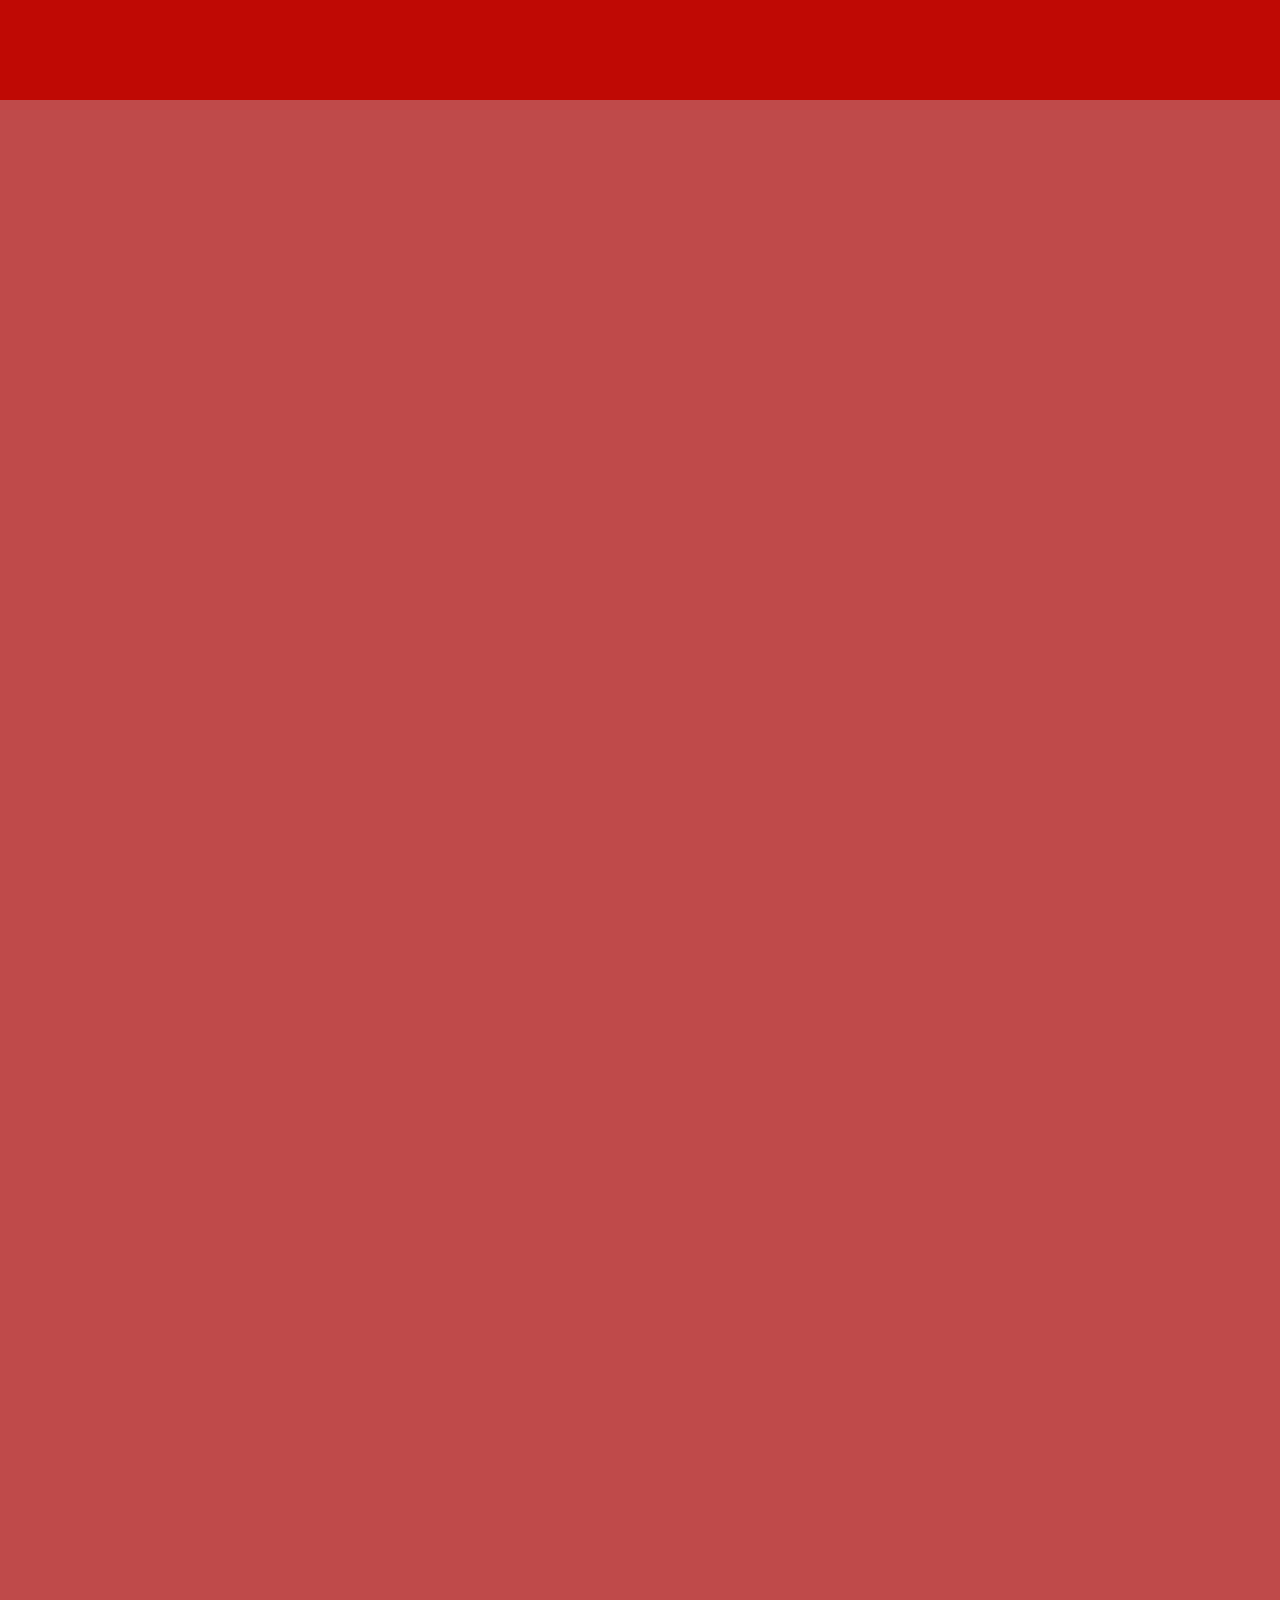
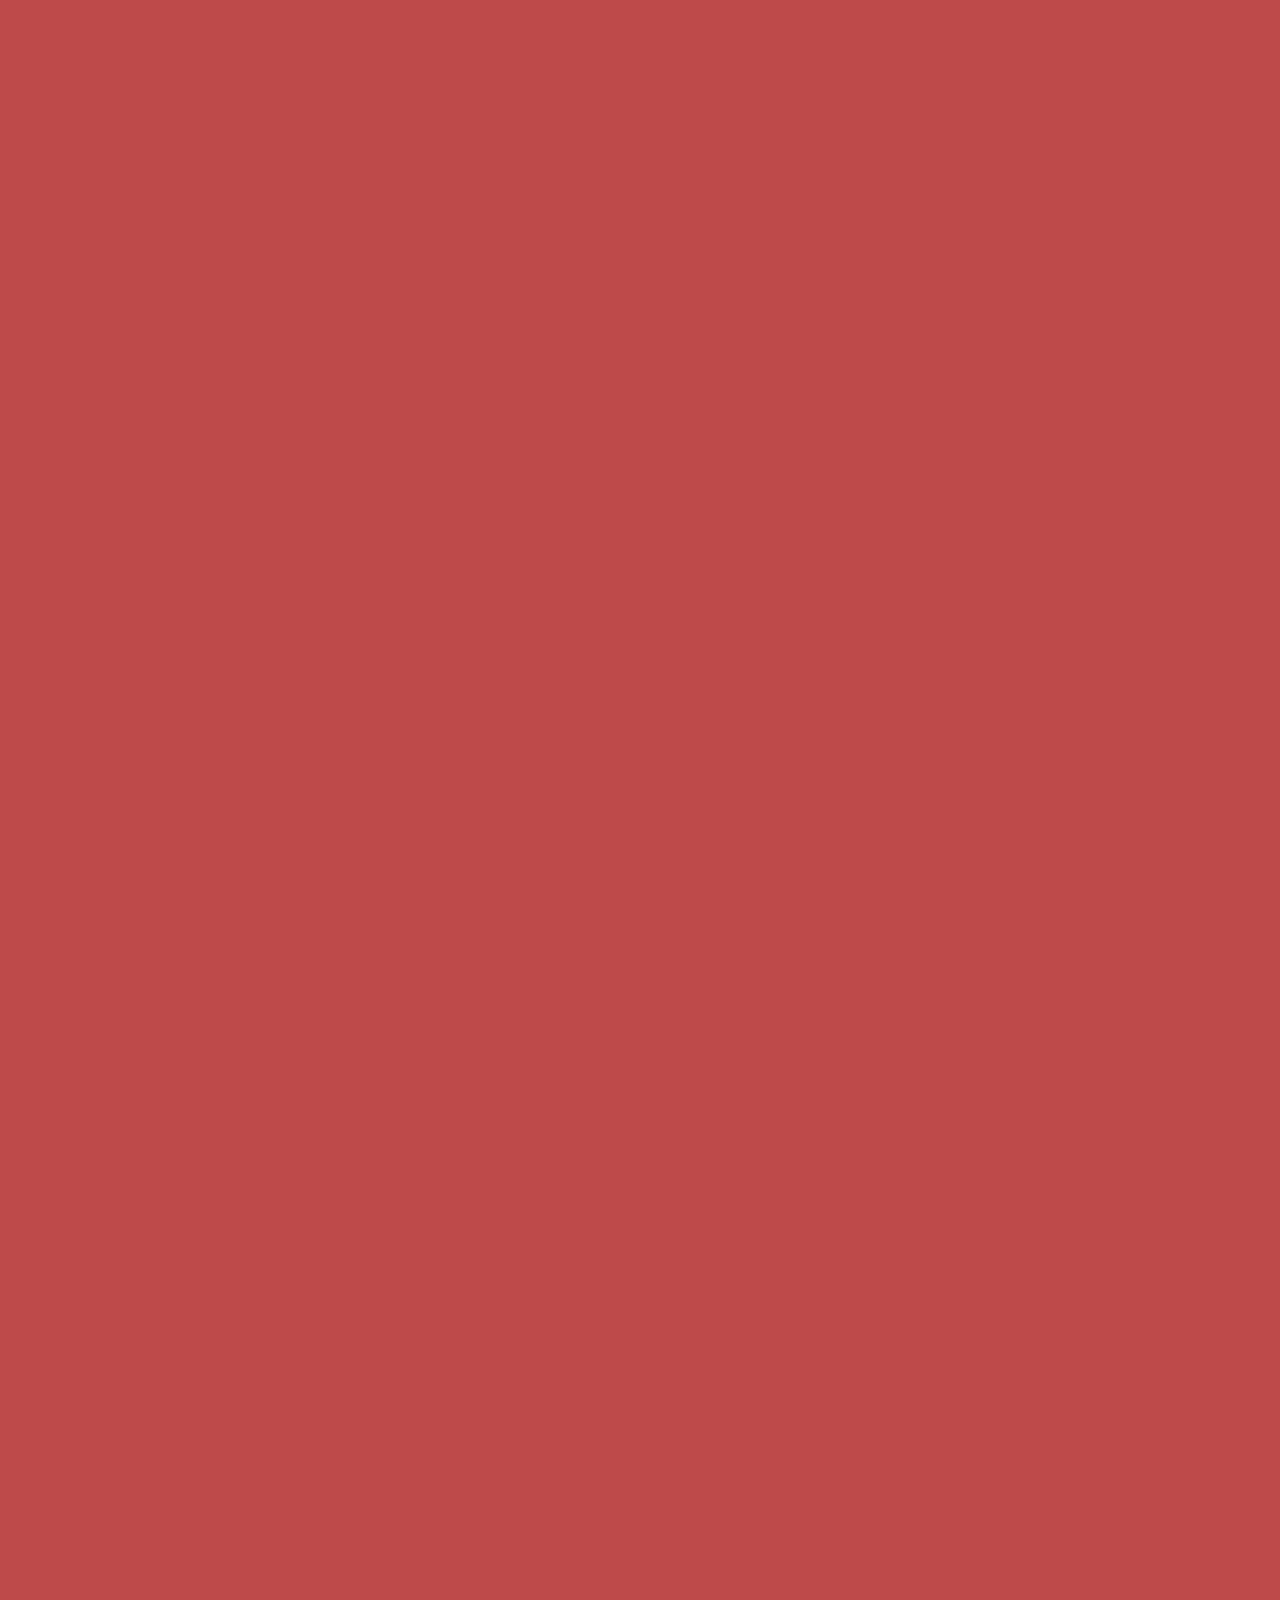
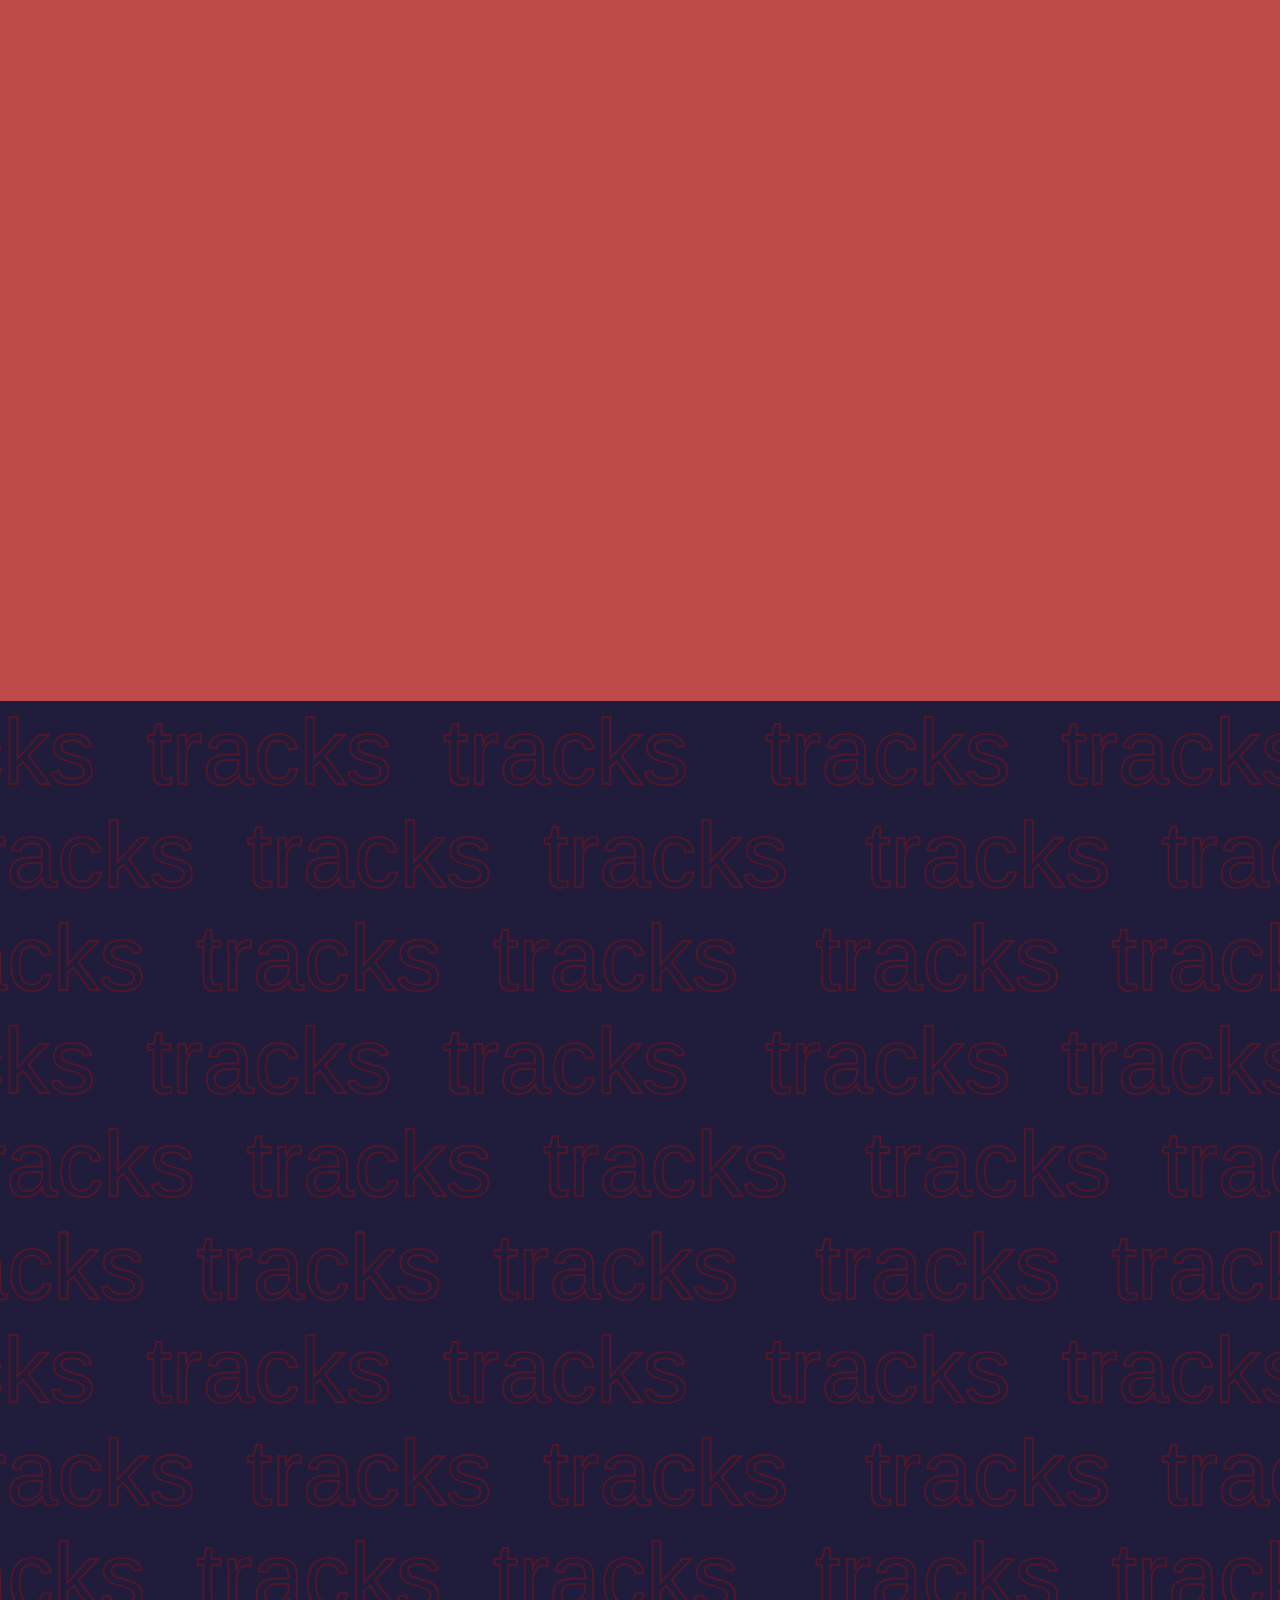
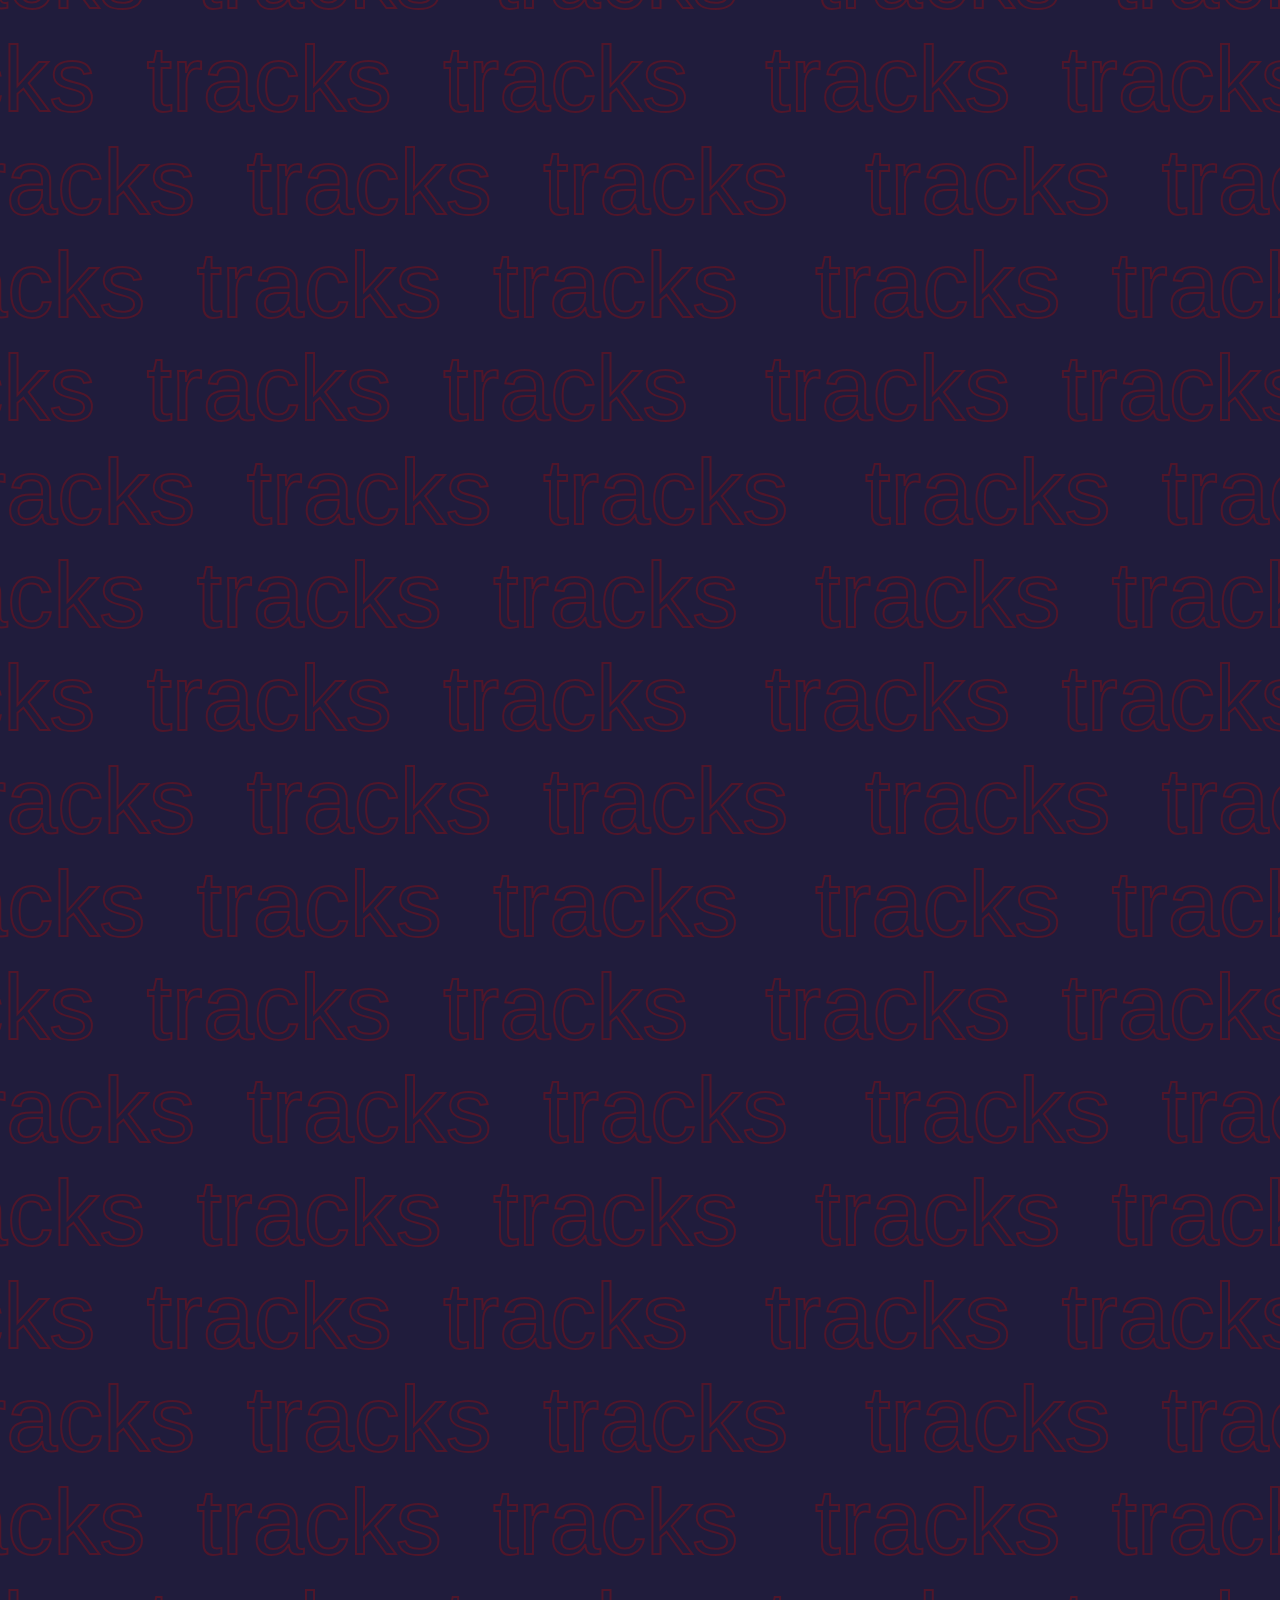
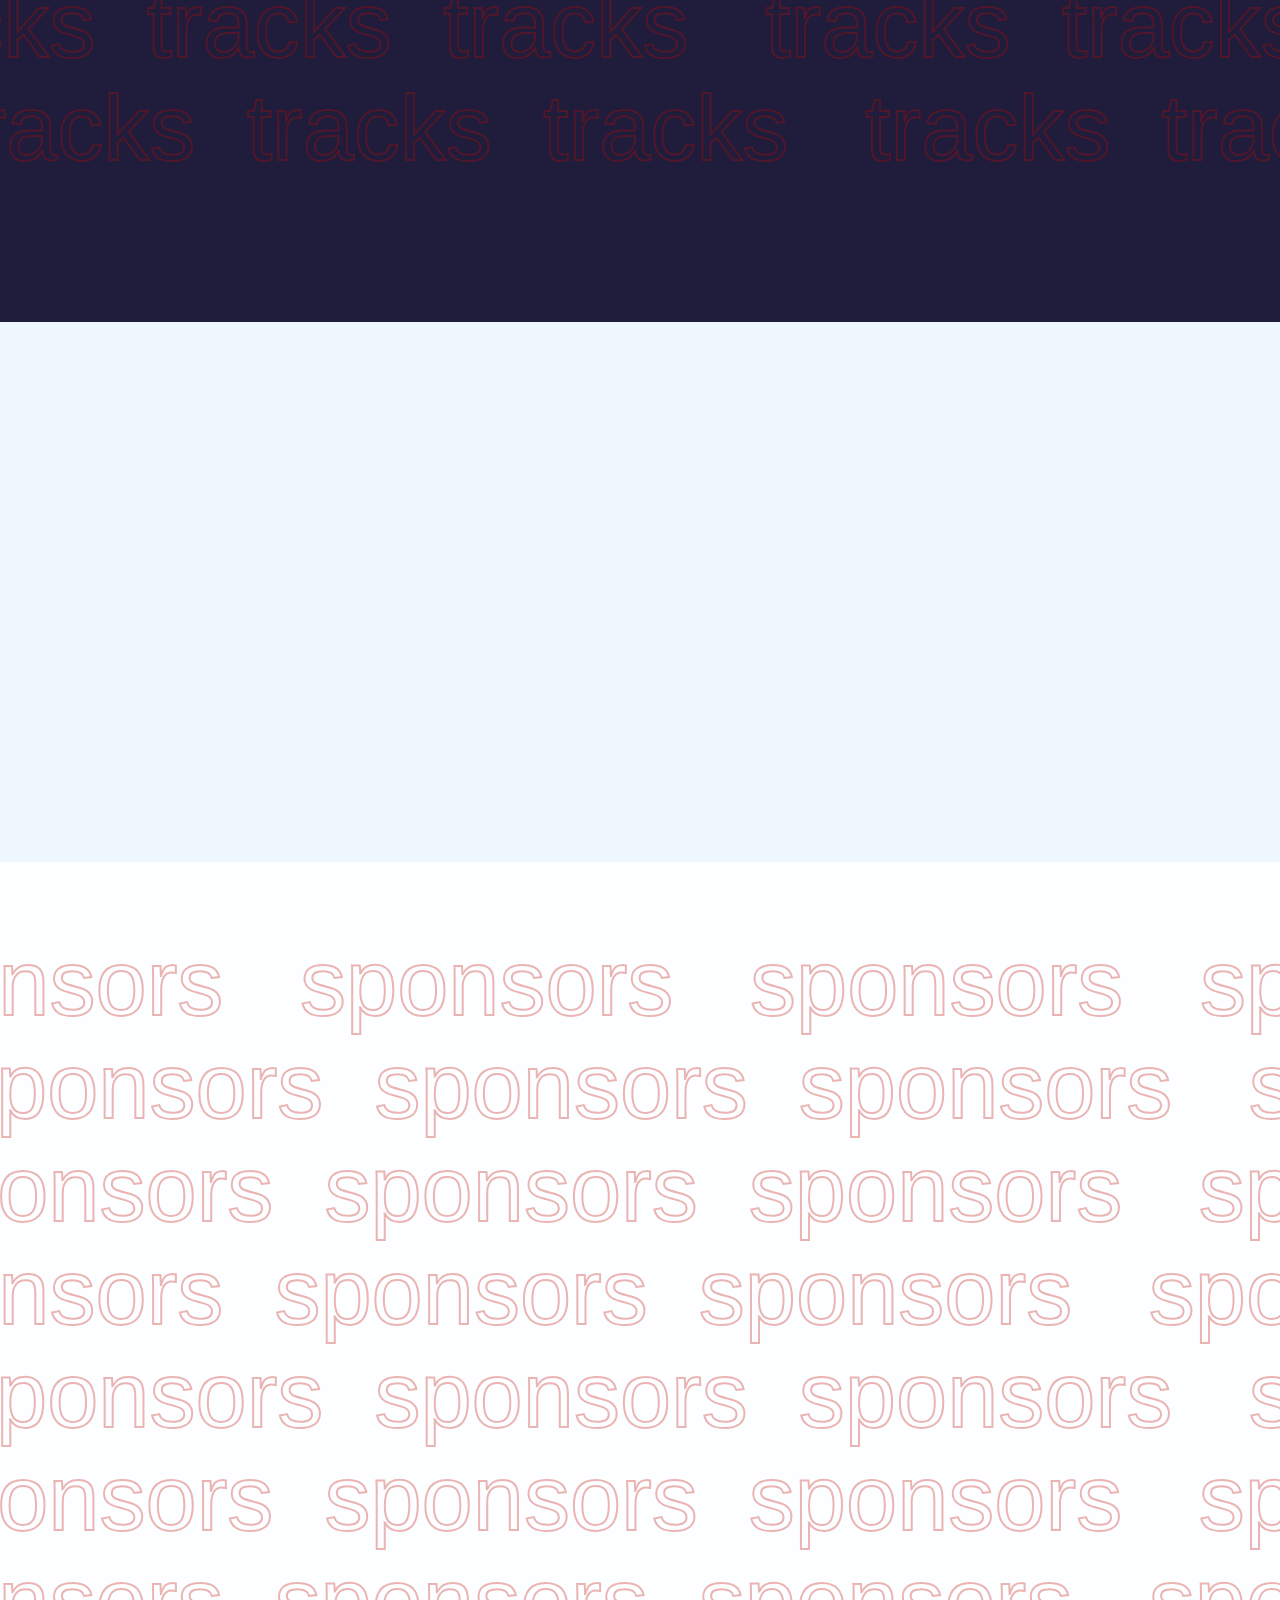
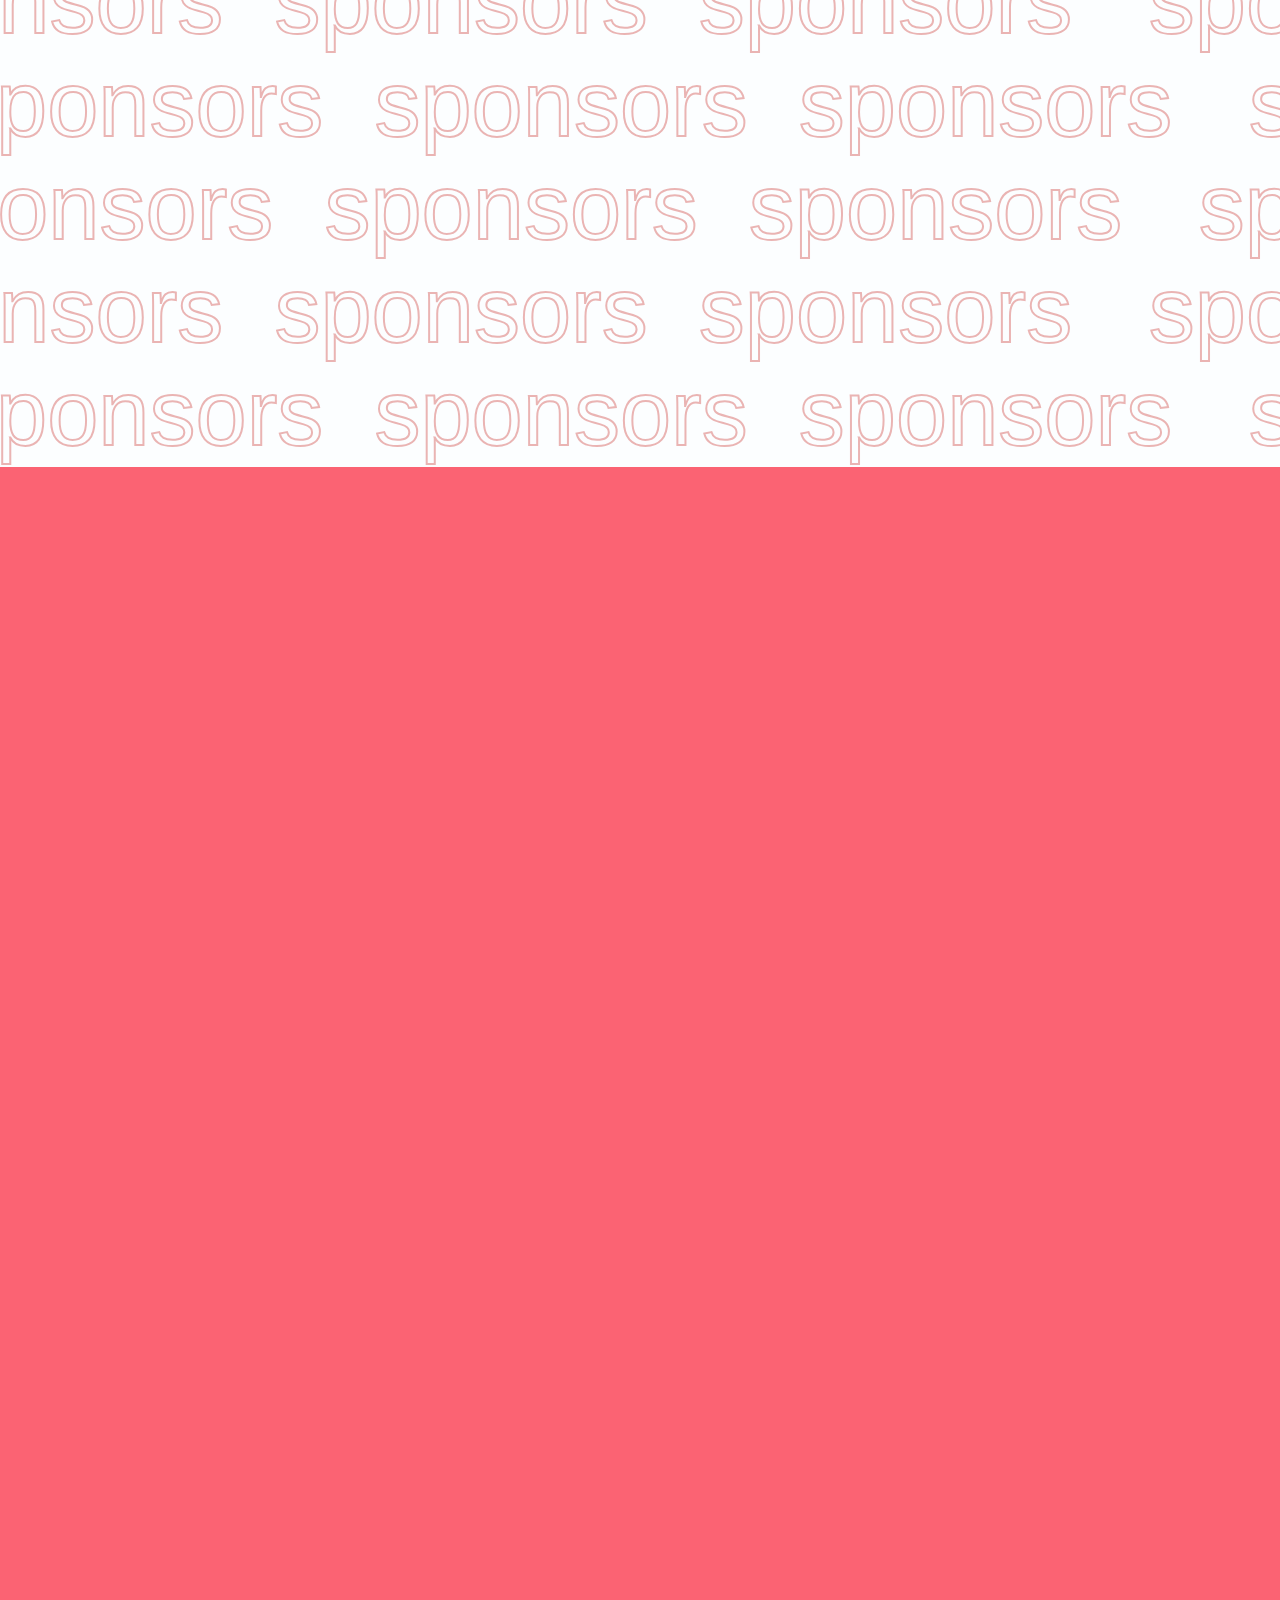
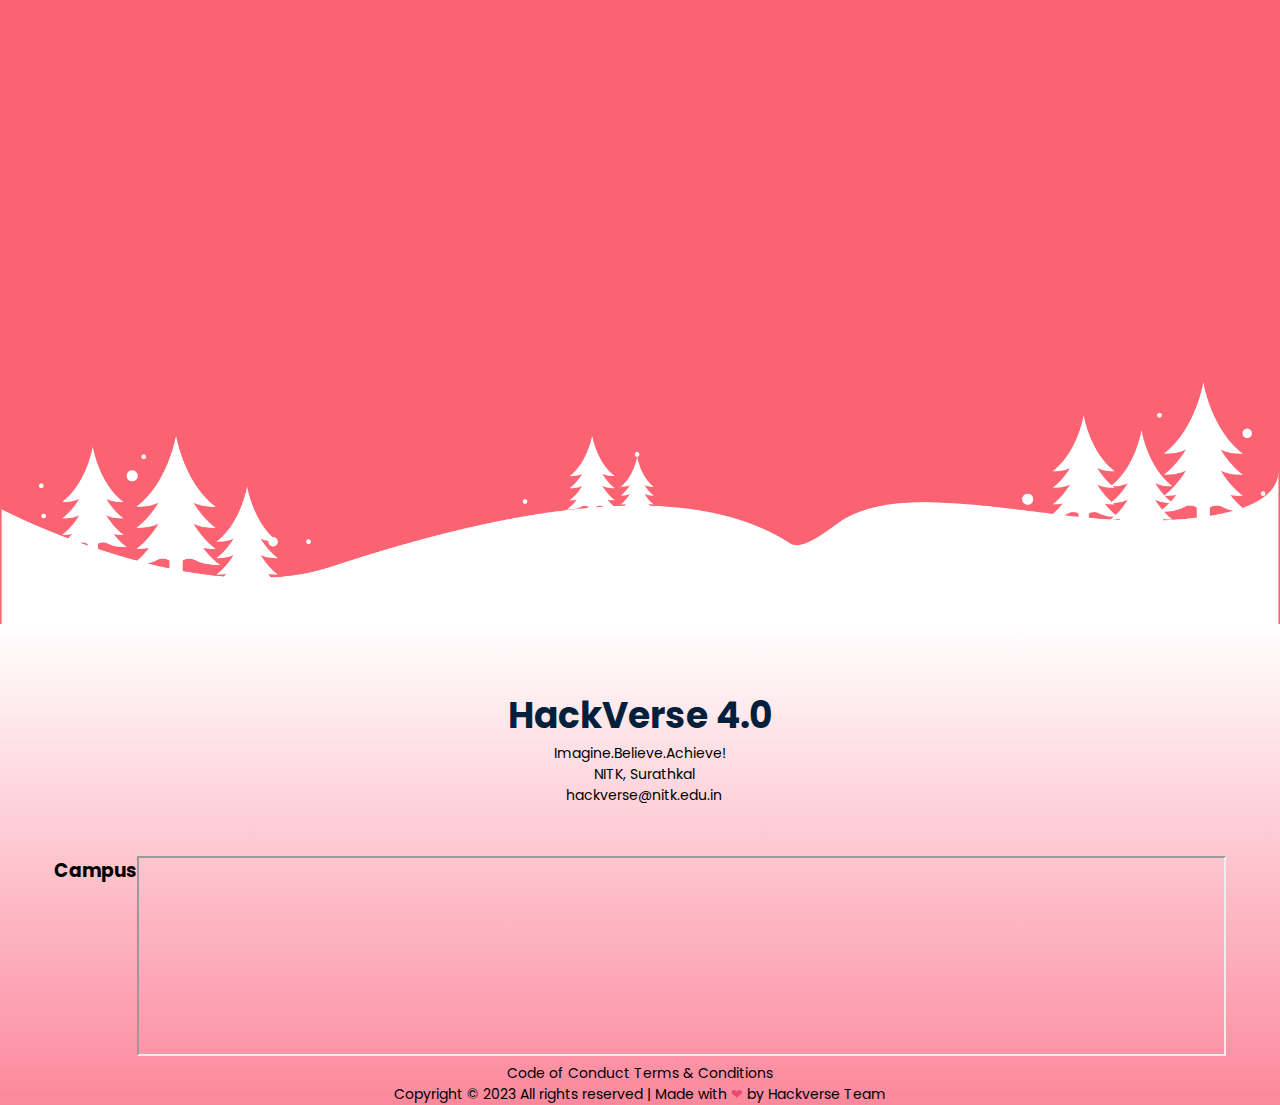
==== commit d4c7c06f: "Change Theme" ====
--- a/index.html
+++ b/index.html
@@ -75,7 +75,7 @@
   <!-- navbar -->
   <nav id="scroll-spy" class="navbar fixed-top navbar-dark navbar-expand-lg">
     <div class="container" data-aos="fade-up" data-aos-once="true" id="container">
-      <img src="./img/logo.webp" width="auto" height="50px" alt="Hackverse" class="navbar-brand navbar-logo-custom" />
+      <img src="./img/HCKVERSE LOGO.png" width="auto" height="50px" alt="Hackverse" class="navbar-brand navbar-logo-custom" />
       <button class="navbar-toggler" type="button" data-bs-toggle="collapse" data-bs-target="#navbarNav"
         aria-controls="navbarNav" aria-expanded="false" aria-label="Toggle navigation">
         <span class="navbar-toggler-icon"></span>
@@ -314,7 +314,7 @@
         <div class="col-12 col-lg-4 offset-lg-1 order-lg-last d-flex justify-content-end align-items-center">
           <a class="nav-link" href="/gallery" target="_blank"
             rel="noopener noreferrer">
-          <img loading="lazy" class="about-section-logo" src="./img/logo.webp"
+          <img loading="lazy" class="about-section-logo" src="./img/HCKVERSE LOGO.png"
             onerror="this.onerror=null;this.src='./img/logo.png';" width="100%" style="position: relative"
             alt="Hackverse4.0" data-aos="fade-up" />
             </a>
--- a/style.css
+++ b/style.css
@@ -435,12 +435,11 @@
     width: 50%;
   }
 }
-
 .revisit {
   color: white;
   margin-top: 48px;
   font-weight: 700;
-  background-color: #63c3fb;
+  background-color: #BF0904; 
   border-radius: 50px;
   width: 100%;
   font-size: 1.25rem;
@@ -450,8 +449,9 @@
 }
 
 .revisit:hover {
-  background-color: #00a1ff;
-}
+  background-color: #090909; 
+}
+
 
 #stats-section {
   position: relative;
@@ -785,11 +785,12 @@
   border: none;
   margin-bottom: 32px;
   border-radius: 4px;
-  border-bottom: 2px solid #F04456;
-  background: rgba(136, 210, 252, 0.5);
-}
+  border-bottom: 2px solid #BF0904;
+  background: rgba(9, 9, 9, 0.5); 
+}
+
 .accordion-button {
-  color: #305c75;
+  color: #BF0904; /* Red text */
   background-color: transparent;
   font-weight: 700;
   font-size: 16px;
@@ -799,24 +800,26 @@
 .accordion-button:focus {
   box-shadow: none;
 }
+
 .accordion-button:hover {
-  background: rgba(136, 210, 252, 0.8);
+  background: rgba(9, 9, 9, 0.8); 
 }
 
 .accordion-button:not(.collapsed) {
-  color: #305c75;
-  background: rgba(136, 210, 252, 0.6);
+  color: #BF0904; 
+  background: rgba(9, 9, 9, 0.6); 
   box-shadow: none;
 }
 
 .accordion-body {
-  background: rgba(136, 210, 252, 0.6);
-  color: #000;
+  background: rgba(9, 9, 9, 0.6);
+  color: #fff;
   font-size: 14px;
   font-family: Inter;
   border-radius: 0 0 4px 4px;
   padding-top: 0;
 }
+
 
 .footer {
   background: linear-gradient(#fff, rgb(252, 136, 156));
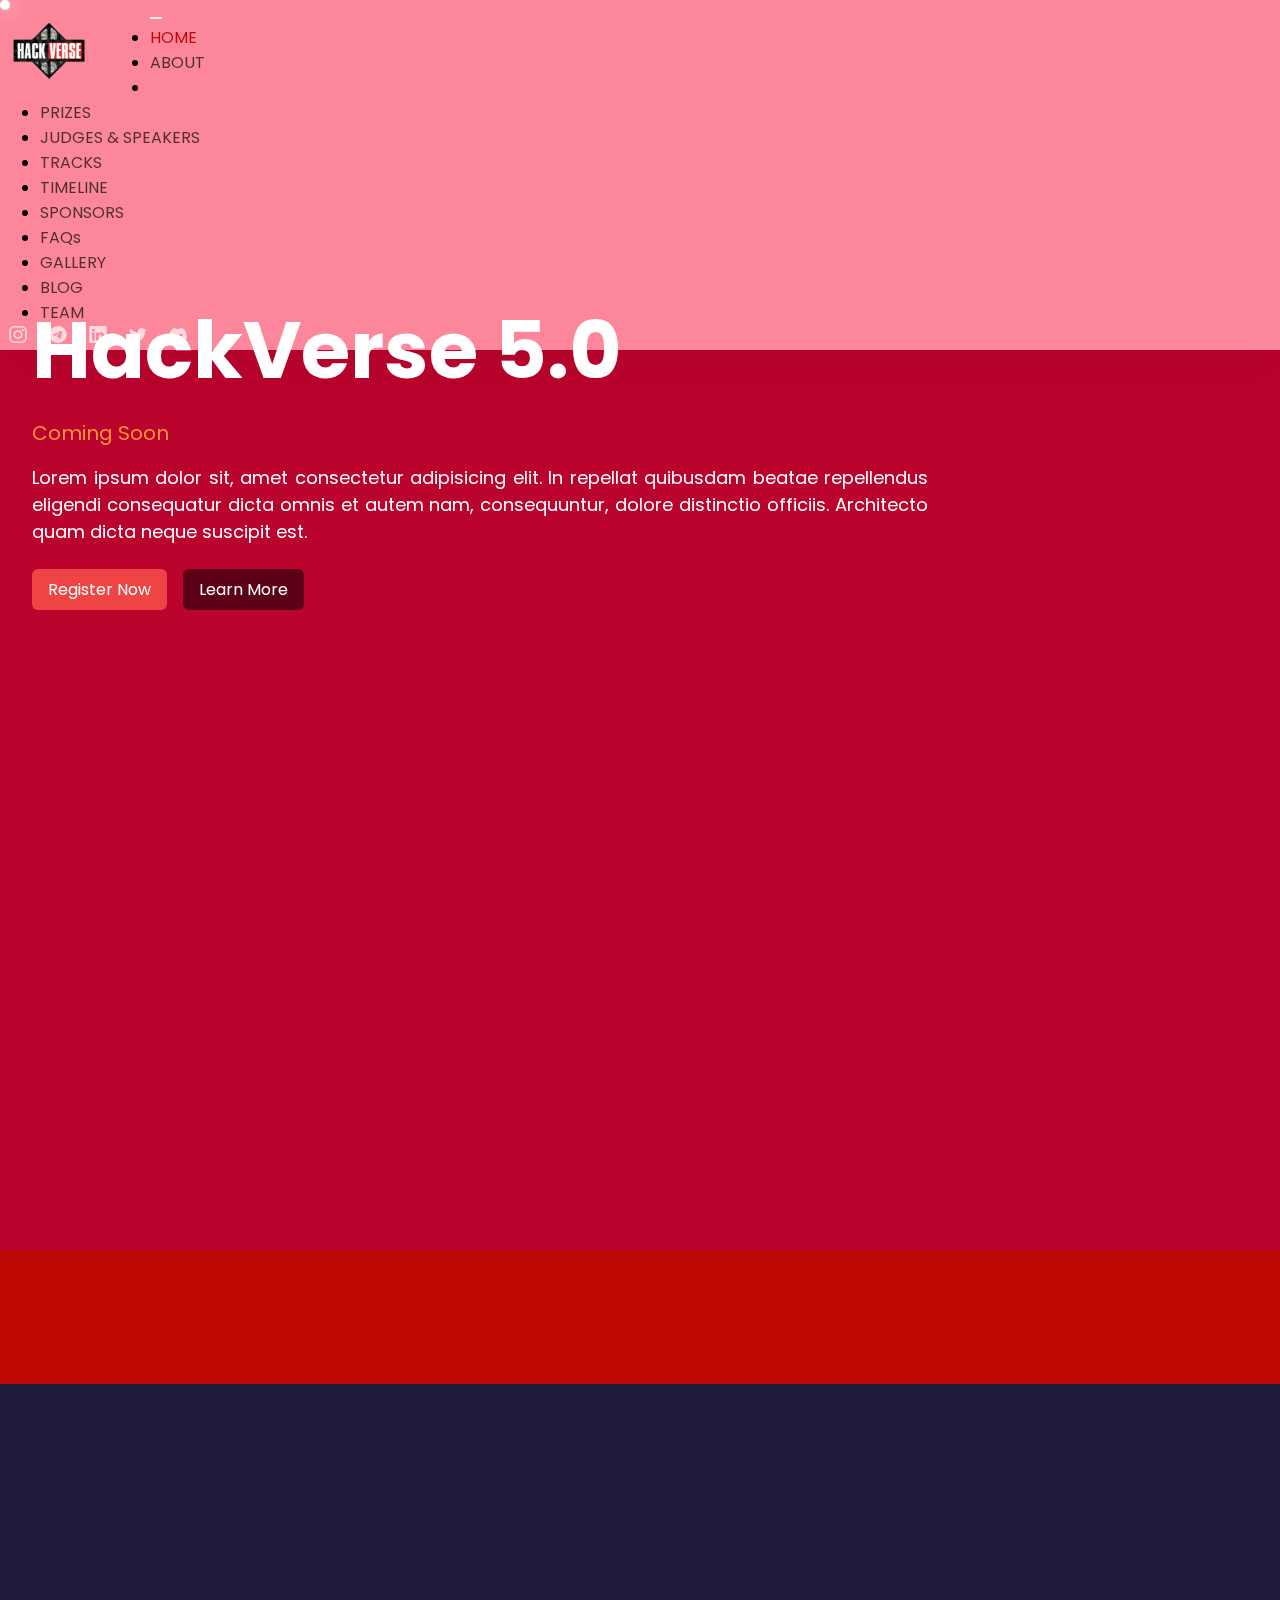
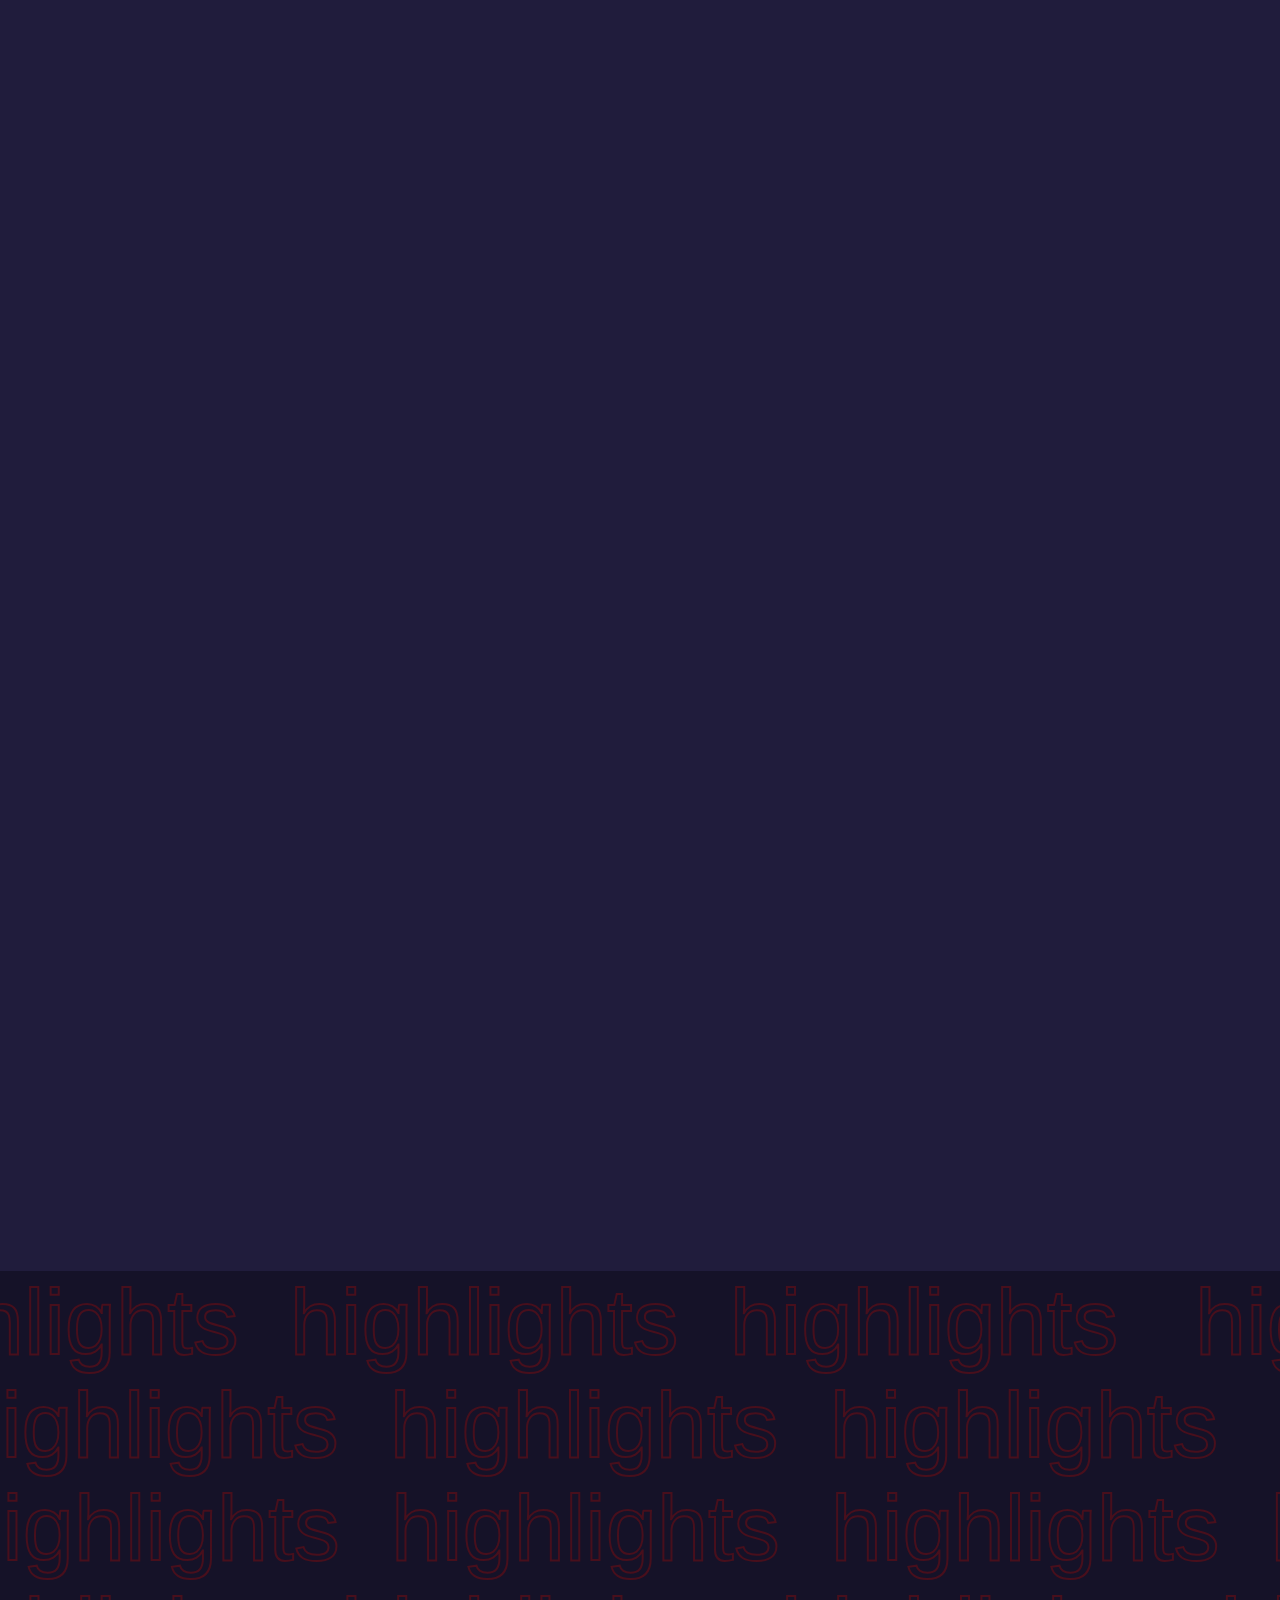
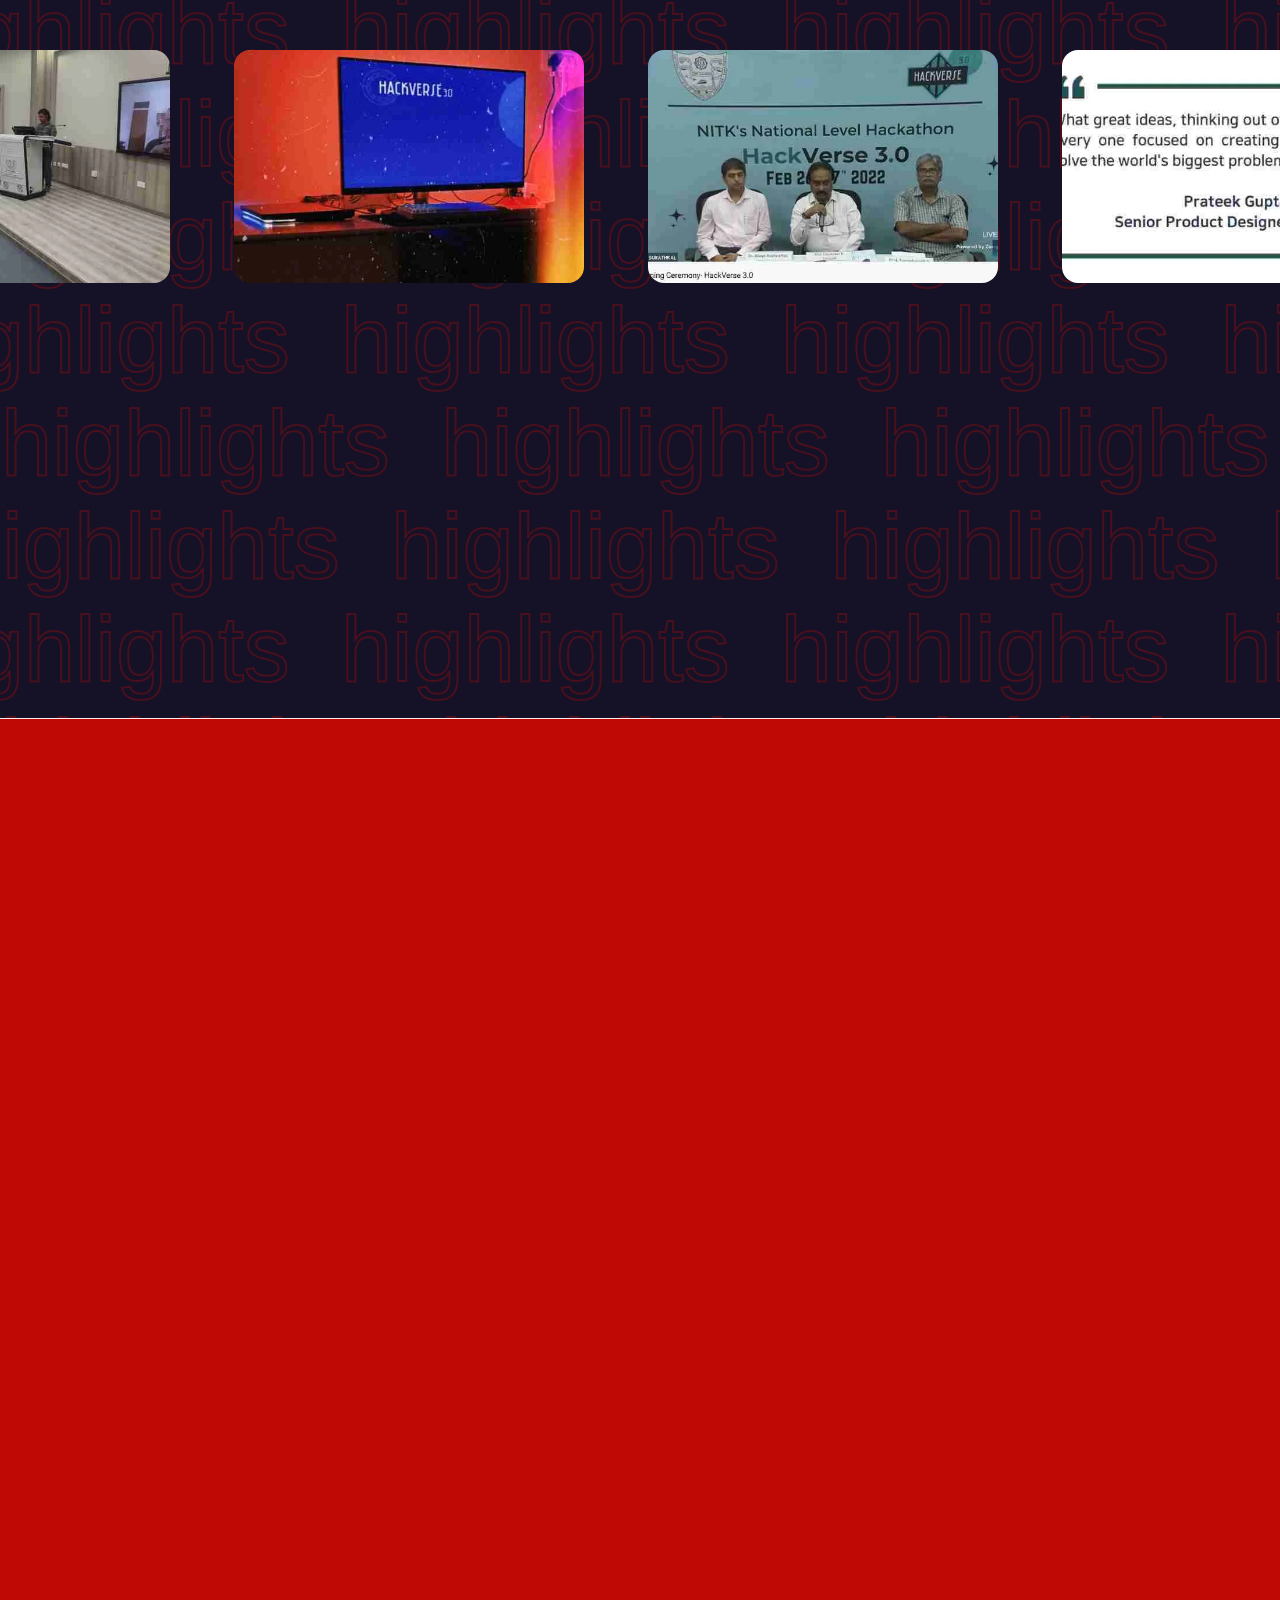
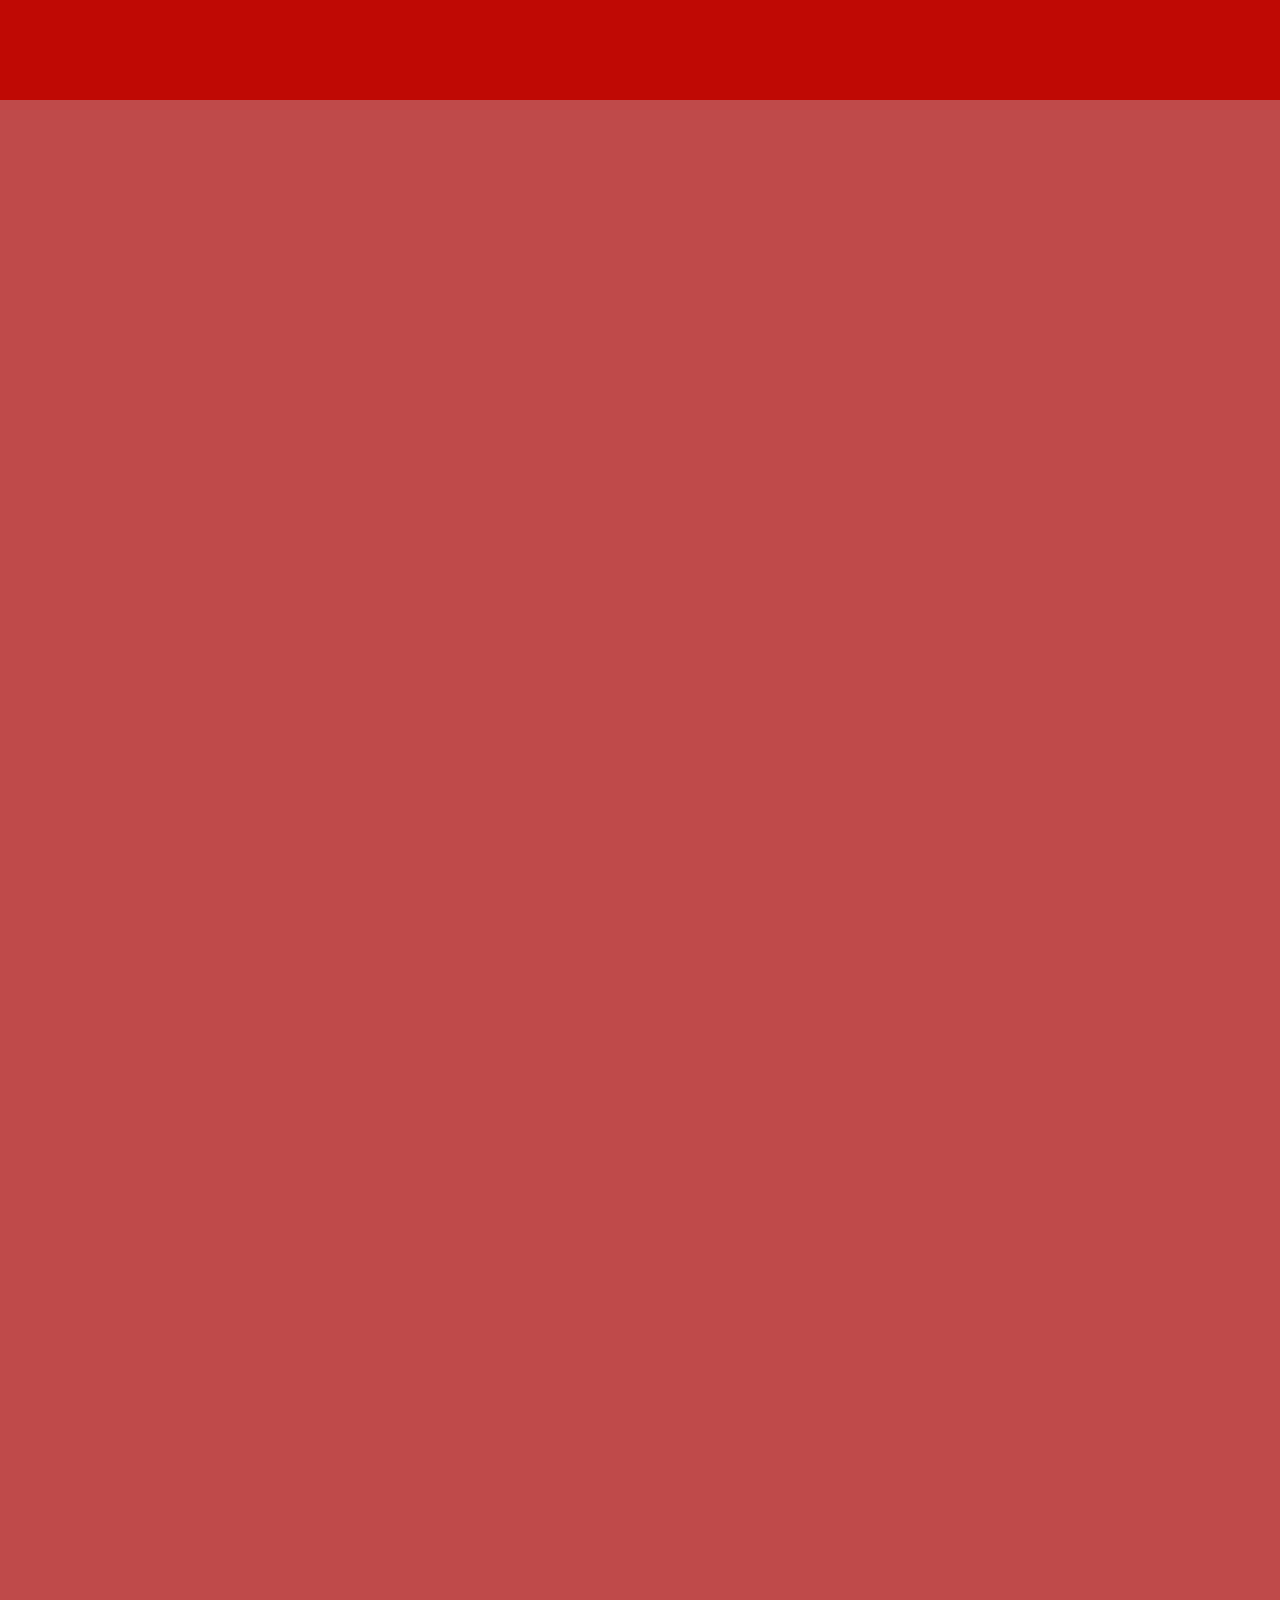
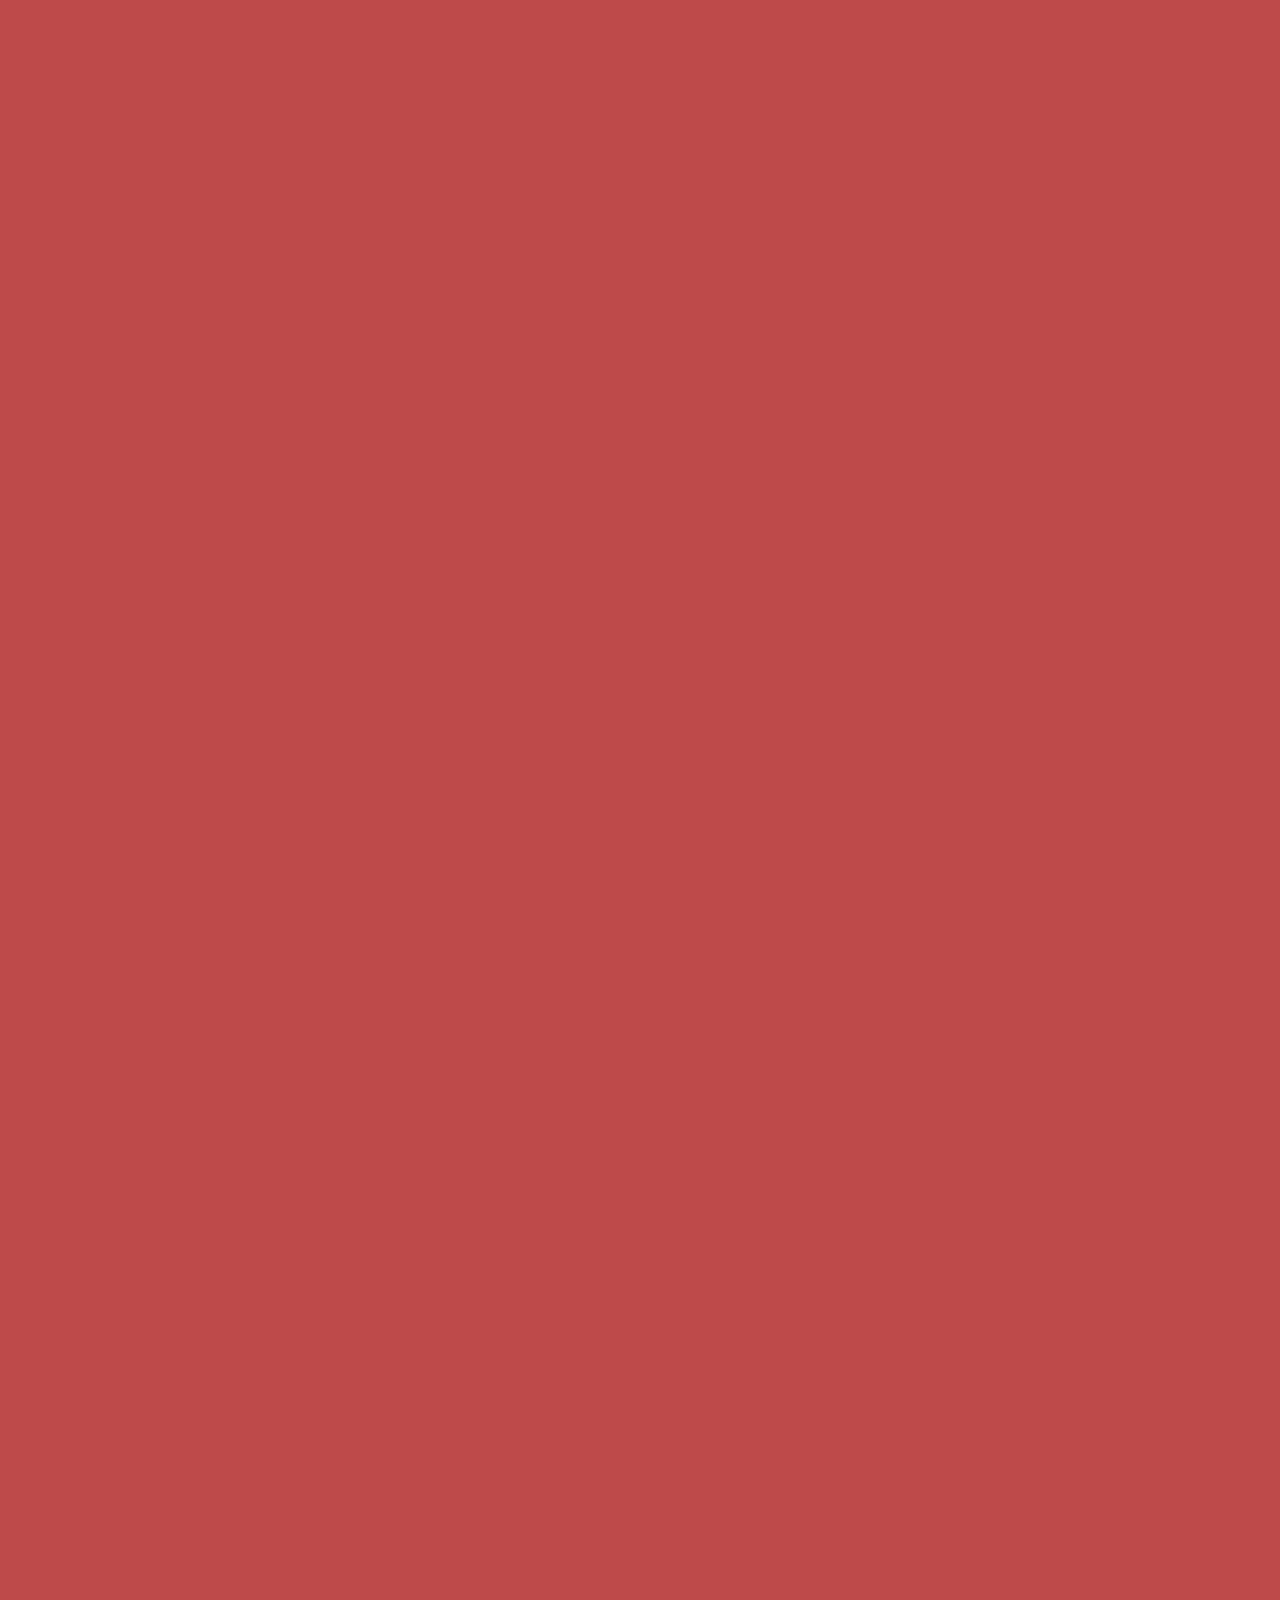
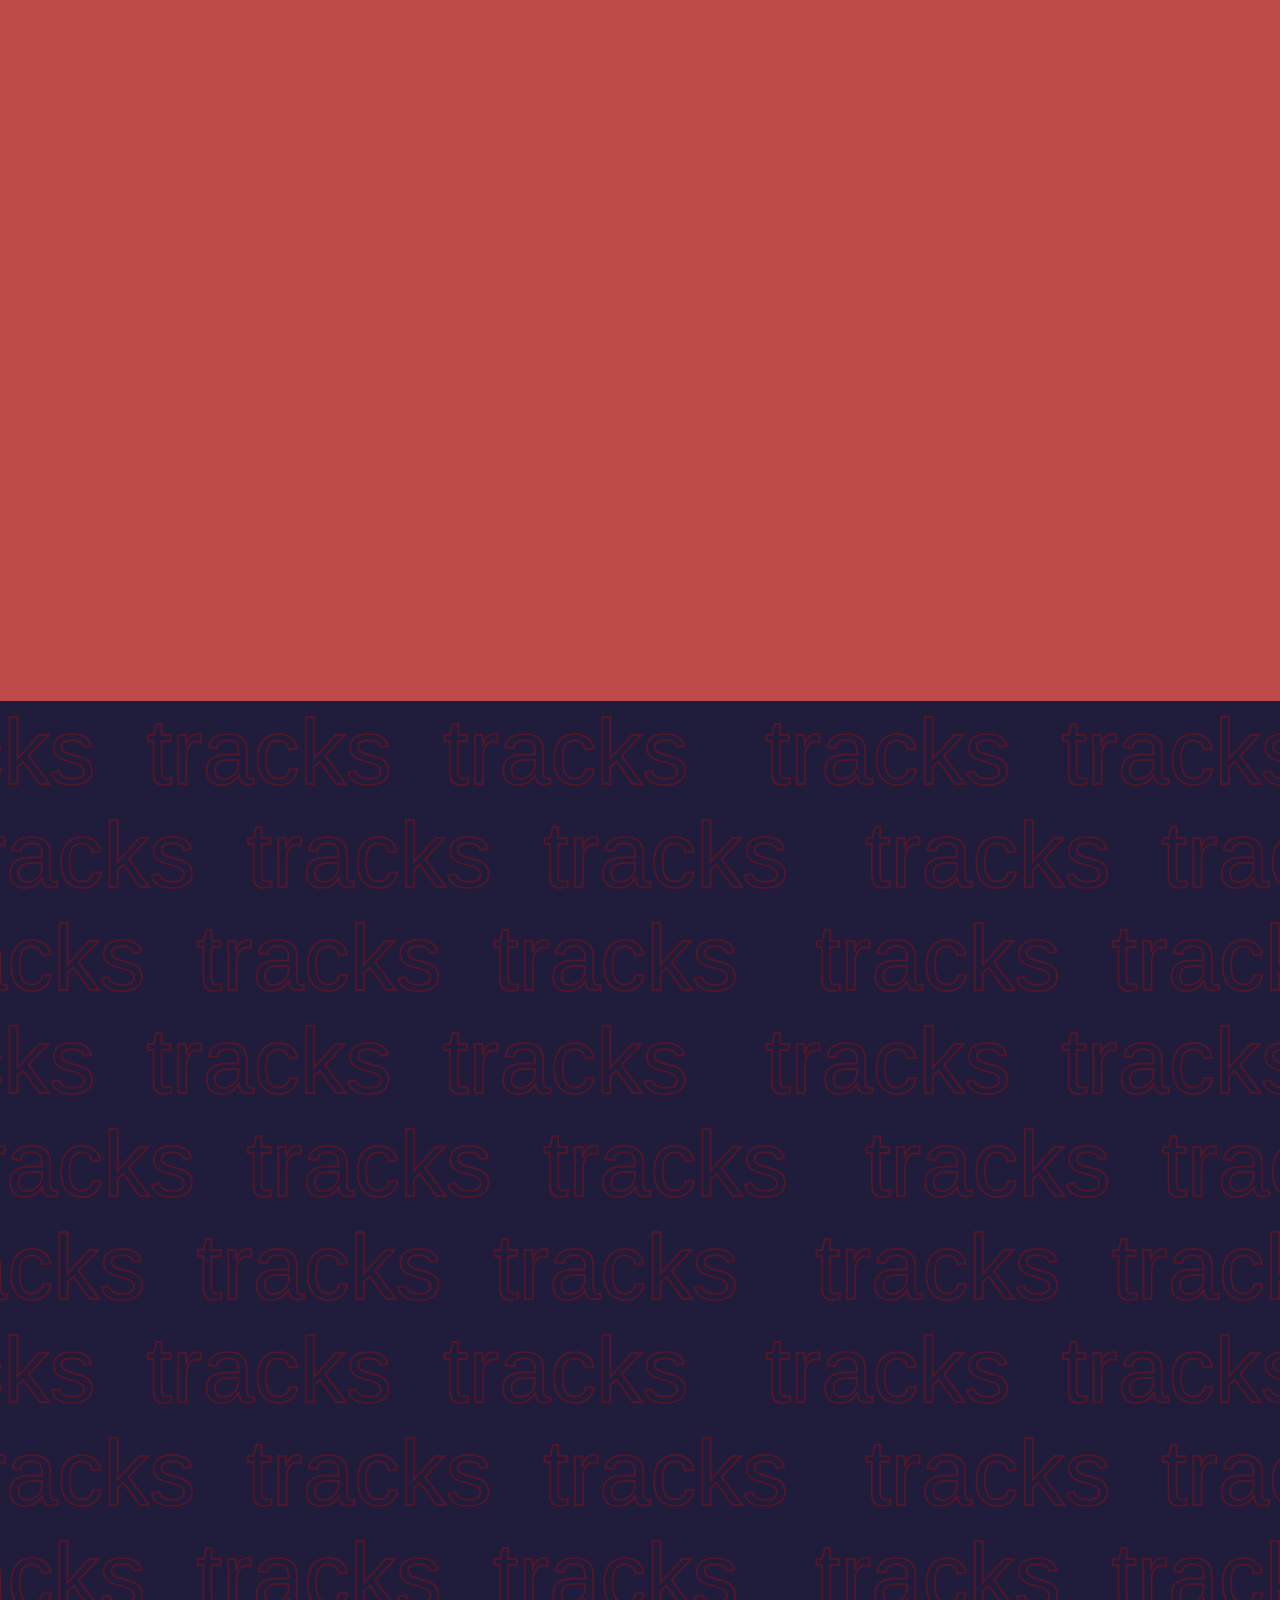
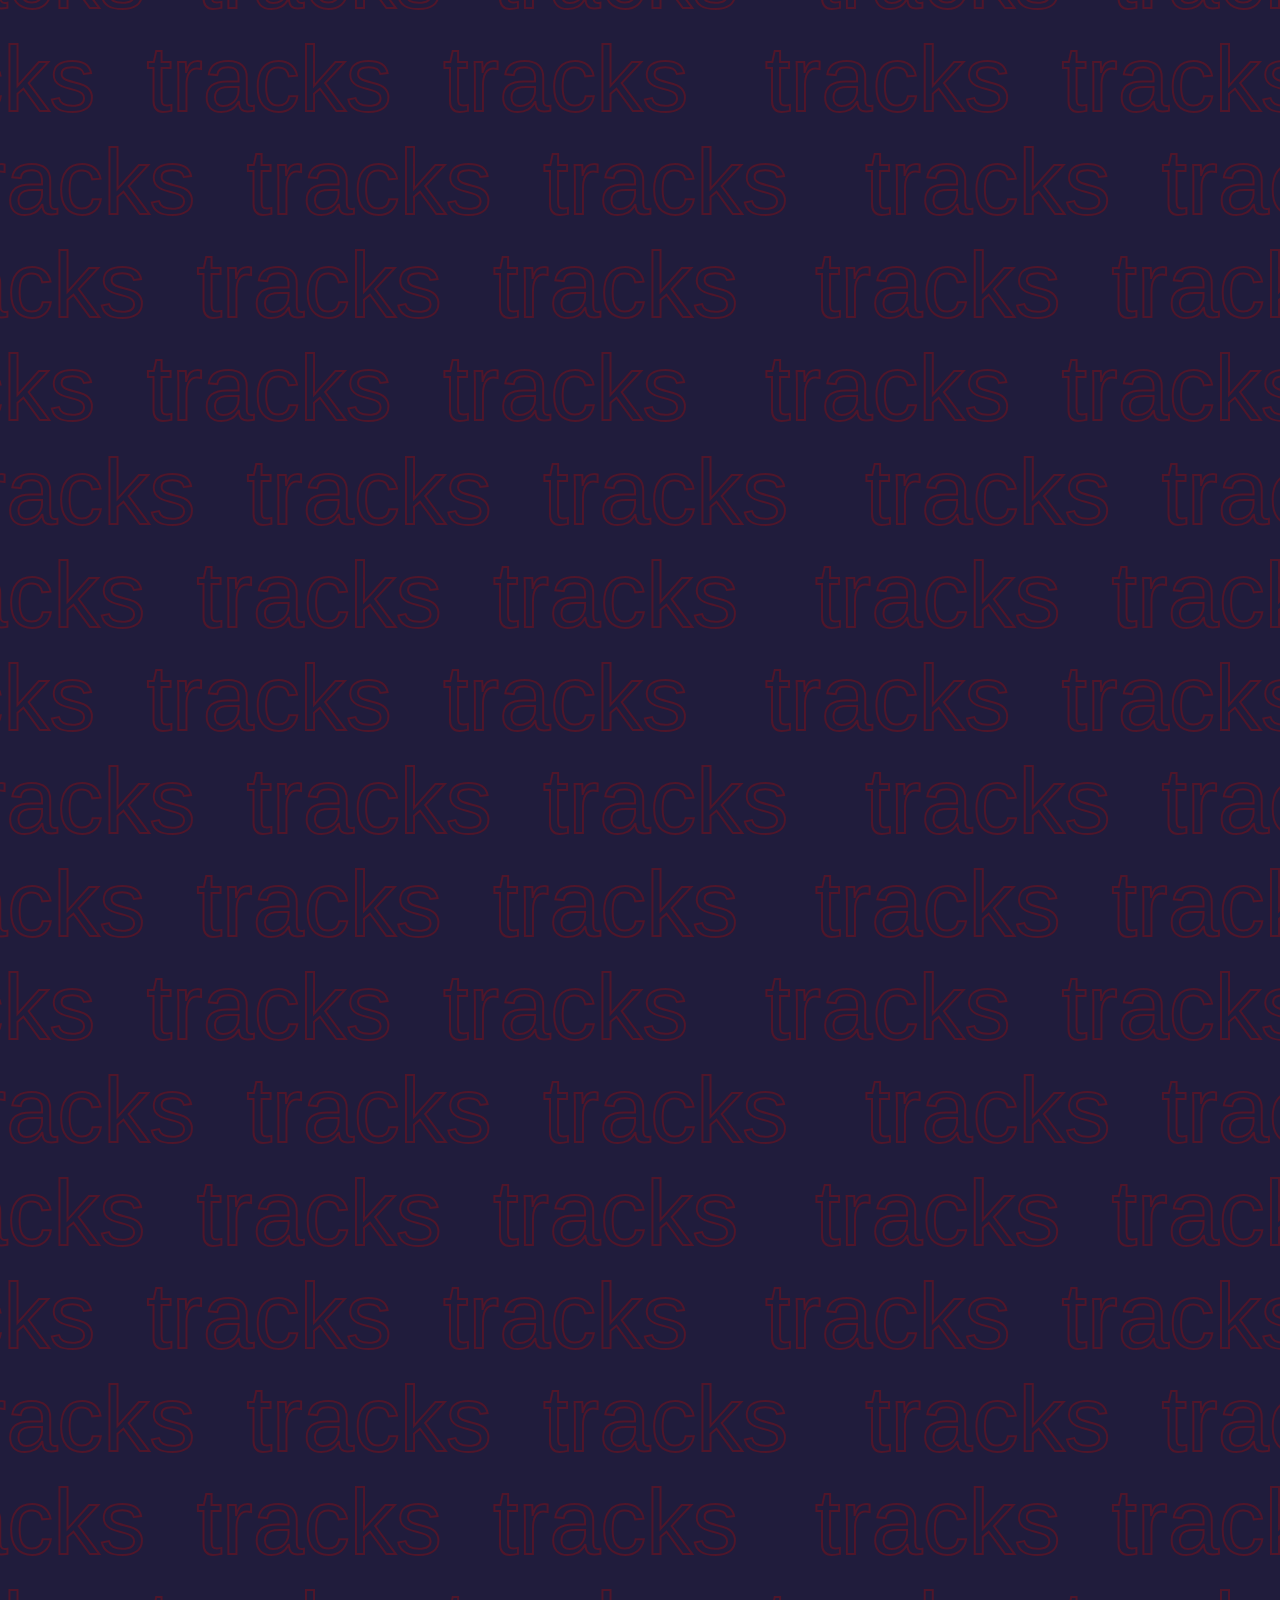
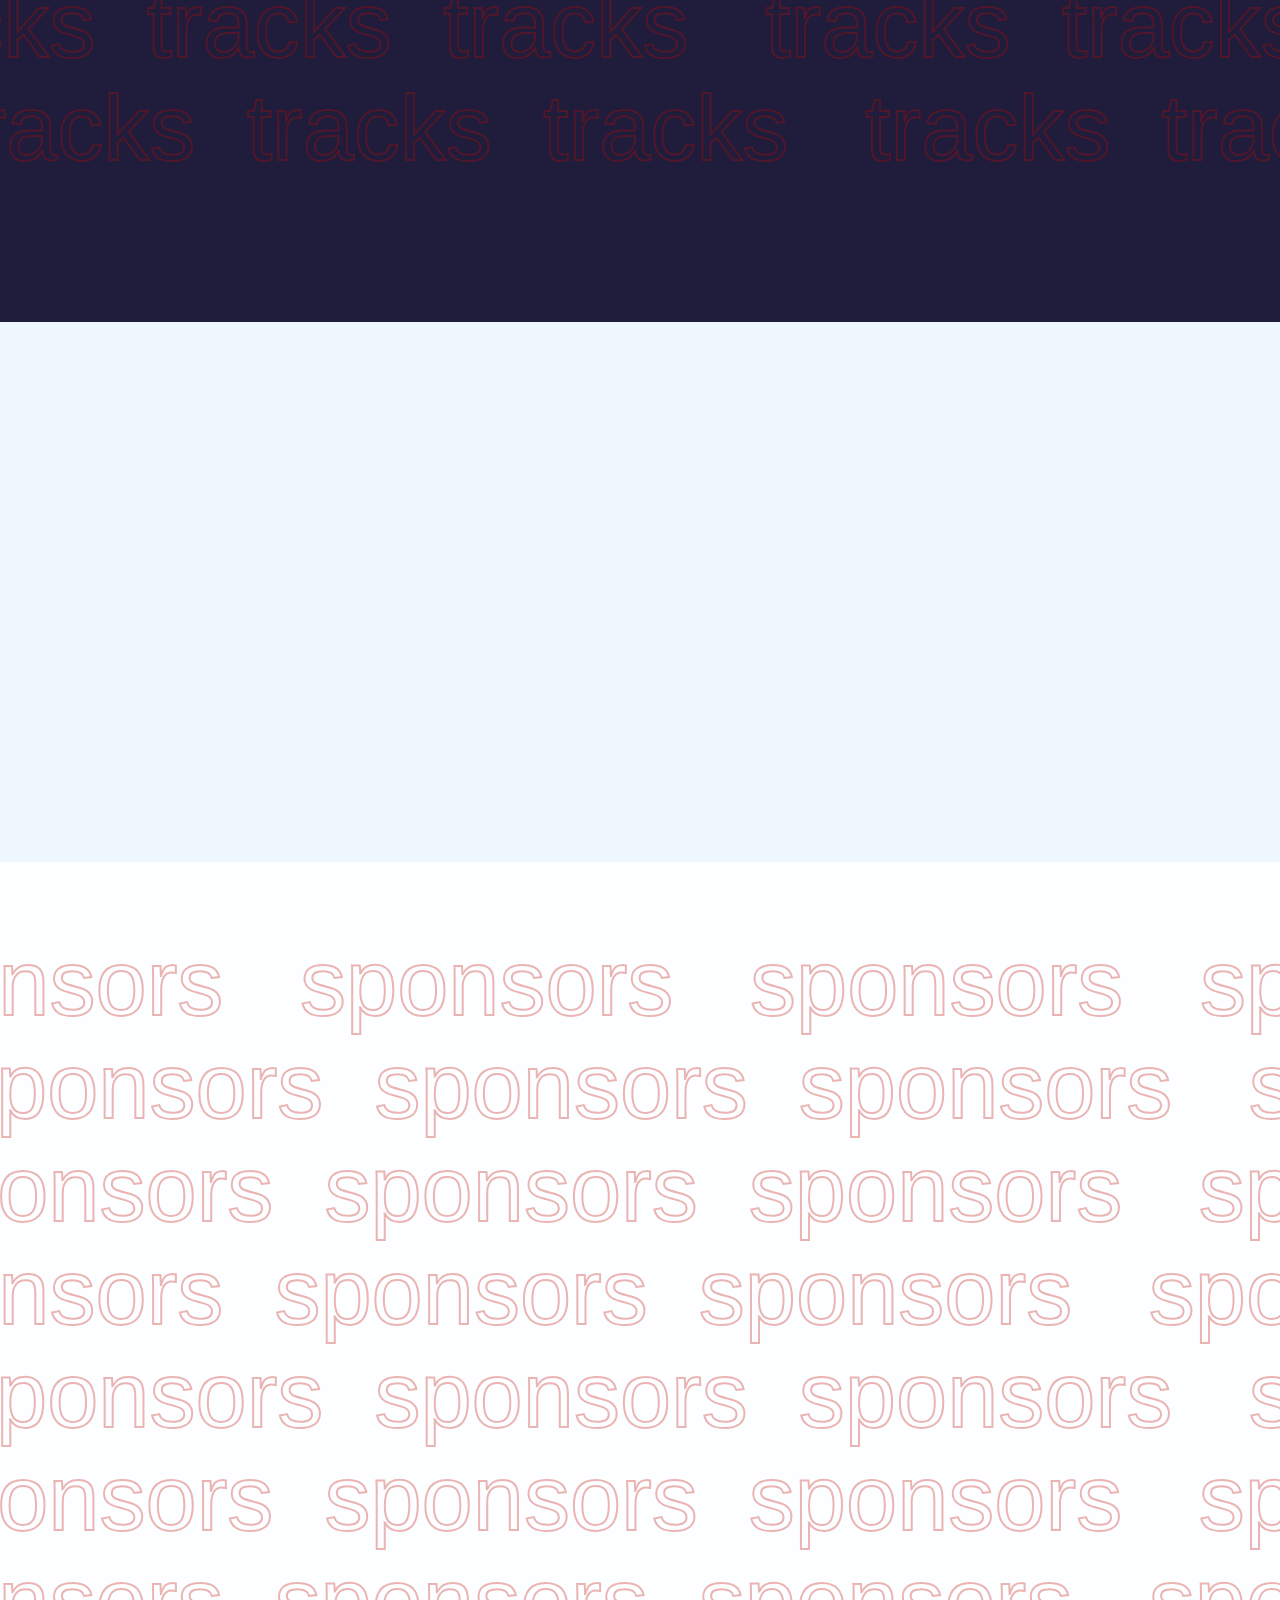
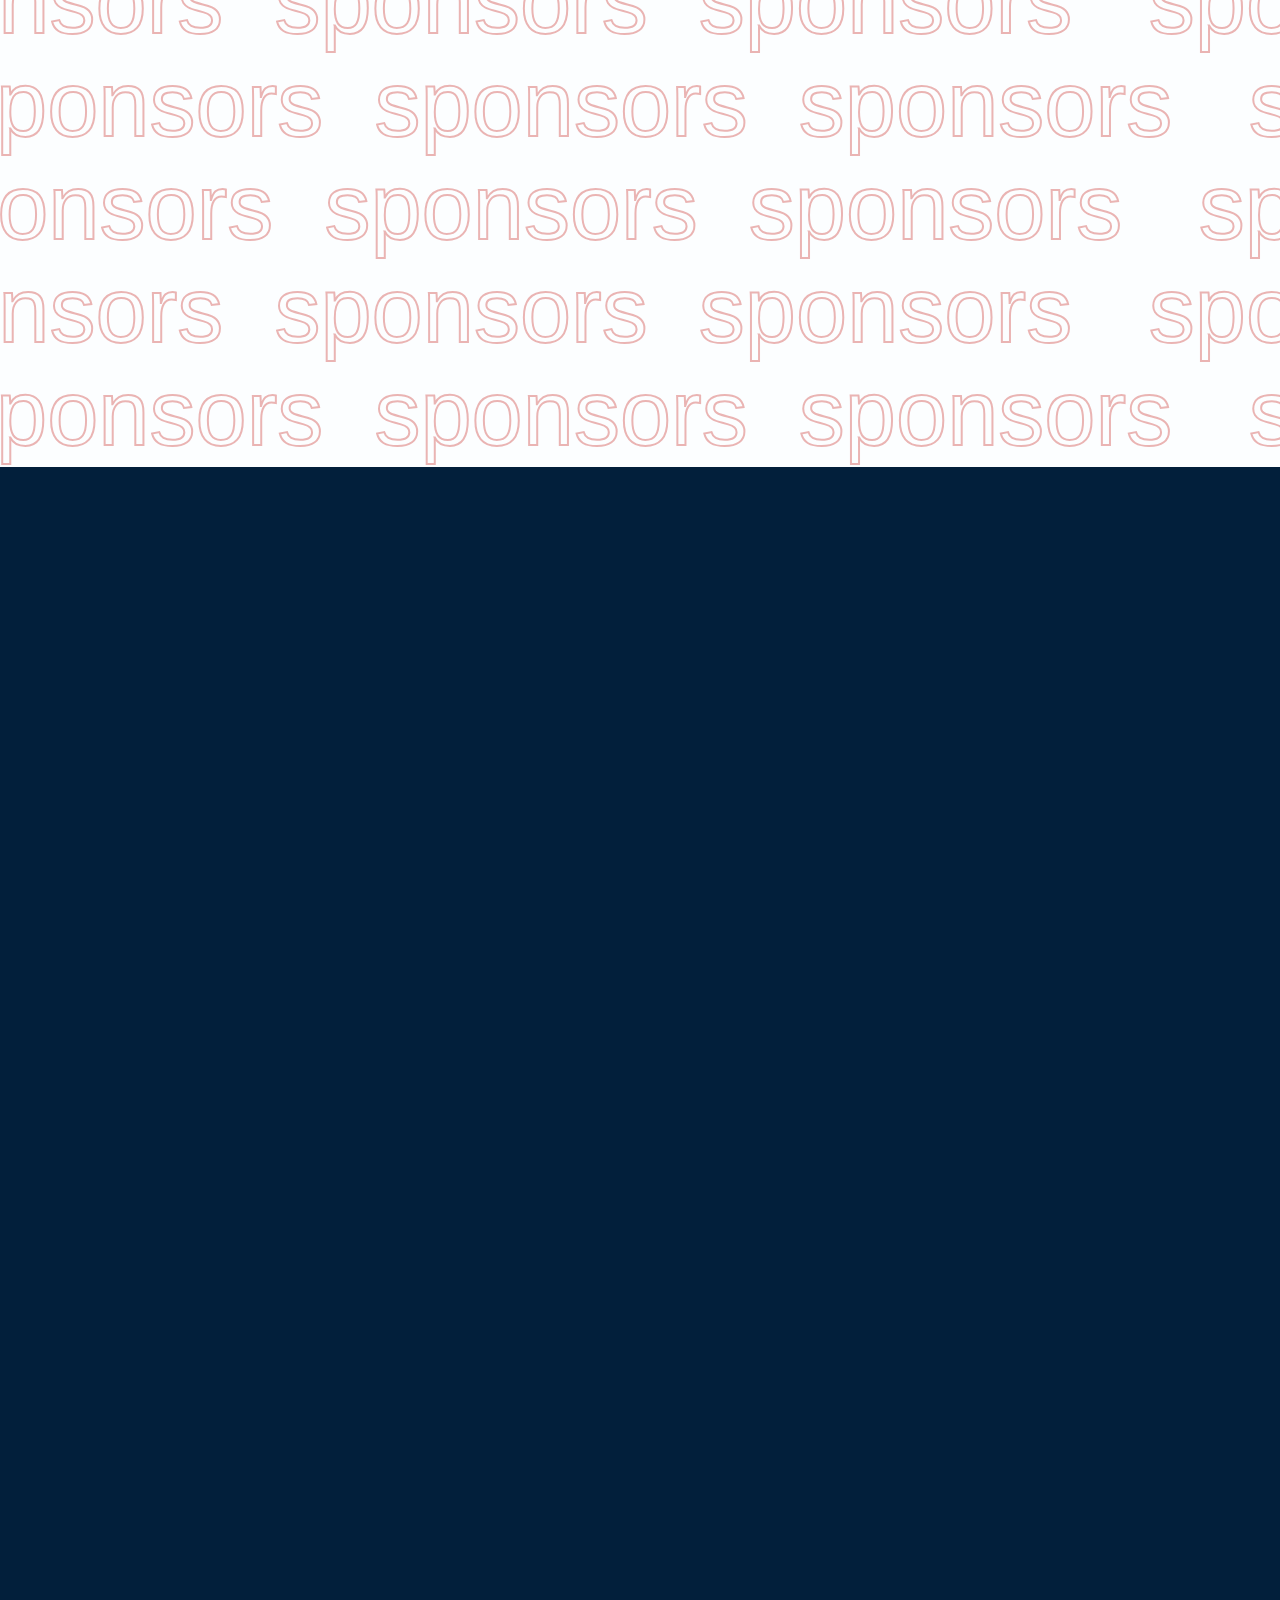
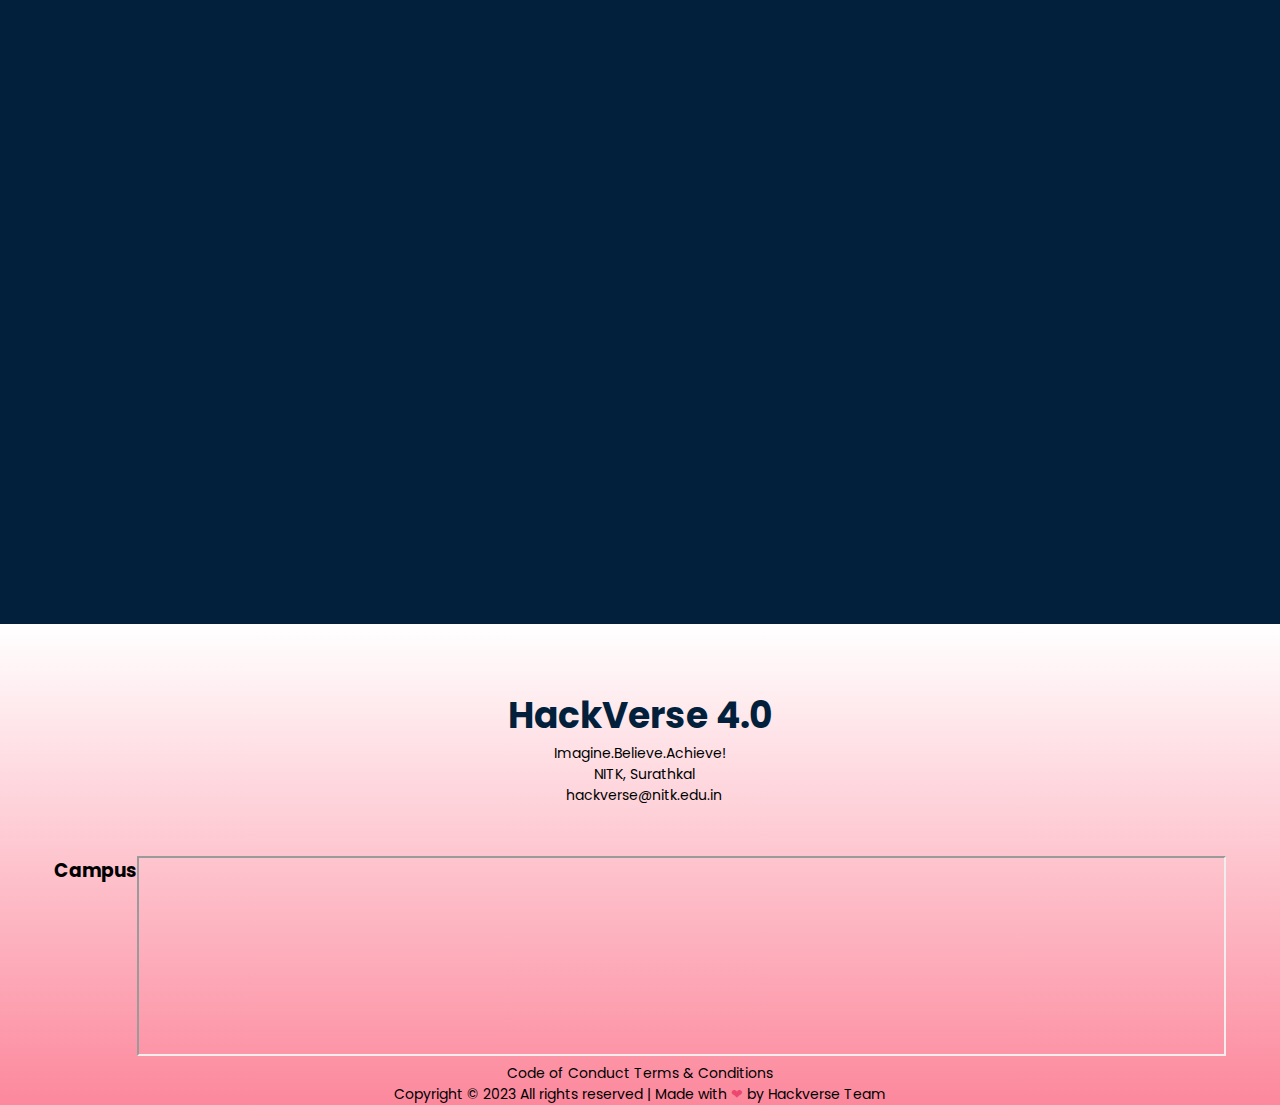
==== commit 2843ff32: "update style" ====
--- a/index.html
+++ b/index.html
@@ -463,7 +463,7 @@
     <div class="container">
       <div class="prize">
         <div class="justify-conter-center text-center" data-aos="fade-up">
-          <h1 class="gradient-text-dark">
+          <h1 class="">
             &#8377 2,50,000+
           </h1>
           <h3>
@@ -1131,395 +1131,9 @@
   <!-- Schedule Section -->
   <div id="schedule-section">
     <h1 class="text-center bold-t1 mb-2 p-5 aos-init aos-animate" data-aos="zoom-out">
-      <span class="gradient-text-blue">Arctic</span> <span style="color:black">Timeline</span>
+      <span class="gradient-text-blue">Heist</span> <span style="color:black">Timeline</span>
     </h1>
-    <div class="schedule-section-container" data-aos="fade-up">
-      <div id="calender-pins">
-        <div class="calender-pin"></div>
-        <div class="calender-pin"></div>
-      </div>
-      <div class="schedule-header">
-        <div id="day-selector" class="day-selector-custom-scrollbar">
-          <!-- <button id="day-item-0" class="schedule-day-item active" onclick="setSchedule(0)">
-            <span>Important</span>
-            <span>Dates</span>
-          </button> -->
-          <button id="day-item-1" class="schedule-day-item active" onclick="(()=>{
-            setSchedule(1);
-            leftPos = this.offsetLeft;
-            document.getElementById('day-selector').scrollLeft = leftPos;
-          })()">
-            <span>Day 1</span>
-            <span>April 15, 2022</span>
-          </button>
-          <button id="day-item-2" class="schedule-day-item" onclick="(()=>{
-            setSchedule(2);
-            document.getElementById('day-selector').scrollLeft = document.getElementById('day-selector').scrollWidth;
-          })()">
-            <span>Day 2</span>
-            <span>April 16, 2022</span>
-          </button>
-        </div>
-        <div class="forward-backward-buttons">
-          <button class="forward-backward-button" id="left-button" onclick="setSchedule(activeScheduleIndex-1)"
-            disabled>
-            <img src="./img/icons/arrow-left.svg" width="50px" alt="">
-          </button>
-          <button class="forward-backward-button" id="right-button" onclick="(()=>{
-            setSchedule(activeScheduleIndex + 1);
-            let pos = 0;
-            if(activeScheduleIndex == 1) pos = document.getElementById('day-item-1').offsetLeft
-            else if(activeScheduleIndex == 2) pos = document.getElementById('day-selector').scrollWidth
-            document.getElementById('day-selector').scrollLeft = pos;
-          })()">
-            <img src="./img/icons/arrow-right.svg" width="50px" alt="">
-          </button>
-        </div>
-      </div>
-      <div id="schedule-body" class="schedule-body">
-        <div id="schedule-day-item-1" class="schedule-items">
-          <div id="schedule-item-1-1" class="schedule-item" data-section="1"><span class="schedule-item-time">
-              <span> 15th April </span>
-            </span>
-            <div class="schedule-item-desc">
-              <h3 class="schedule-item-desc-title">Hackathon Starts</h3>
-            </div>
-          </div>
-          <div id="schedule-item-1-2" class="schedule-item" data-section="1"><span class="schedule-item-time">16th
-              April</span>
-            <div class="schedule-item-desc">
-              <h3 class="schedule-item-desc-title">Hackathon Ends</h3>
-            </div>
-          </div>
-        </div>
-        <div id="schedule-day-item-2" class="schedule-items hidden">
-          <div id="schedule-item-2-1" class="schedule-item" data-section="2"><span class="schedule-item-time">08:30
-              AM</span>
-            <div class="schedule-item-desc">
-              <h3 class="schedule-item-desc-title">Participants Check-In</h3>
-              <span>
-                <img src="./img/icons/venue.svg" alt="location" height="16">
-                <span class="schedule-item-desc-text">LHC C</span>
-              </span>
-            </div>
-          </div>
-          <div id="schedule-item-2-2" class="schedule-item" data-section="2"><span class="schedule-item-time">09:00
-              AM</span>
-            <div class="schedule-item-desc">
-              <h3 class="schedule-item-desc-title">Opening Ceremony</h3>
-              <span>
-                <img src="./img/icons/venue.svg" alt="location" height="16">
-                <span class="schedule-item-desc-text">LHC C</span>
-              </span>
-              <ul class="fw-normal" style="font-size: 0.8em">
-                <li>
-                  Introduction by MC followed by NITK anthem <br>
-                  <span class="fst-italic">Shlok Bhosale & Meetali Srivastava, Student Organizers, Hackverse 4.0</span>
-                </li>
-                <li>
-                  Welcome Address & HackVerse Report <br>
-                  <span class="fst-italic">Achintya Kumar, Lead Organizer, Hackverse 4.0</span>
-                </li>
-                <li>
-                  About Hackverse<br>
-                  <span class="fst-italic">Suryansh Goyal, Lead Organizer, Hackverse 4.0</span>
-                </li>
-                <li>
-                  Inaugral Address <br>
-                  <span class="fst-italic">Prof, SM Kulkarni, Director in-charge, NITK</span>
-                </li>
-                <li>
-                  Inaugral Address by Chief Guest <br>
-                  <!-- <span class="fst-italic">Mr Ashish Banerjee, Technology Evangelist, QZip.in</span> -->
-                </li>
-                <li>
-                  Presidential Address <br>
-                  <span class="fst-italic">Prof. Narendranath S, Dean of Student Welfare, NITK</span>
-                </li>
-                <li>
-                  Vote of Thanks <br>
-                  <span class="fst-italic">Achintya Kumar, Lead Organizer, Hackverse 4.0</span>
-                </li>
-              </ul>
-            </div>
-          </div>
-          <div id="schedule-item-2-2" class="schedule-item" data-section="2">
-            <span class="schedule-item-time">11:00 AM <br>
-              <small>(45 Mins)</small>
-            </span>
-            <div class="schedule-item-desc">
-              <div style="display: flex; flex-direction: row;">
-                <div class="flex">
-                  <h3 class="schedule-item-desc-title">Introduction to ONDC for developers (Open Network for Digital
-                    Commerce )
-                  </h3>
-                  <span>
-                    <img src="./img/icons/venue.svg" alt="location" height="16">
-                    <span class="schedule-item-desc-text">LHC C</span>
-                  </span>
-                  <br>
-                  <span>
-                    <img src="./img/icons/microphone.svg" alt="location" height="16">
-                    <span class="schedule-item-desc-text">Anup Pai</span>
-                  </span>
-                </div>
-                <div class="flex">
-                  <a href="https://www.linkedin.com/in/paianup/">
-                    <img src="./img/judges/Anup_Pai.webp" alt="Anup Pai" srcset="" height="40"
-                      style="border-radius: 500px;">
-                  </a>
-                </div>
-              </div>
-            </div>
-          </div>
-          <div id="schedule-item-2-6" class="schedule-item" data-section="2">
-            <span class="schedule-item-time">11:45 AM <br>
-              <small>(10 Mins)</small>
-            </span>
-            <div class="schedule-item-desc">
-              <div style="display: flex; flex-direction: row;">
-                <div class="flex">
-                  <h3 class="schedule-item-desc-title">Introduction to Zolve</h3>
-                  <span>
-                    <img src="./img/icons/venue.svg" alt="location" height="16">
-                    <span class="schedule-item-desc-text">LHC C</span>
-                  </span>
-                </div>
-              </div>
-            </div>
-          </div>
-          <!-- <div id="schedule-item-2-3" class="schedule-item" data-section="2"><span class="schedule-item-time">11:00
-              AM</span>
-            <div class="schedule-item-desc">
-              <h3 class="schedule-item-desc-title">Opening Announcements</h3>
-              <span>
-                <img src="./img/icons/venue.svg" alt="location" height="16">
-                <span class="schedule-item-desc-text">LHC C</span>
-              </span>
-            </div>
-          </div> -->
-          <div id="schedule-item-2-4" class="schedule-item" data-section="2"><span class="schedule-item-time">12:00
-              PM</span>
-            <div class="schedule-item-desc">
-              <h3 class="schedule-item-desc-title">Coding Begins</h3>
-              <span>
-                <img src="./img/icons/venue.svg" alt="location" height="16">
-                <span class="schedule-item-desc-text">CIDS</span>
-              </span>
-            </div>
-          </div>
-          <div id="schedule-item-2-7" class="schedule-item" data-section="2">
-            <span class="schedule-item-time">03:00 PM
-            </span>
-            <div class="schedule-item-desc">
-              <div style="display: flex; flex-direction: row;">
-                <div class="flex">
-                  <h3 class="schedule-item-desc-title">Talk: Impact of AI and creativity challenges next generation
-                    developers face</h3>
-                  <span>
-                    <img src="./img/icons/venue.svg" alt="location" height="16">
-                    <span class="schedule-item-desc-text">LHC A</span>
-                  </span>
-                  <br>
-                  <span>
-                    <img src="./img/icons/microphone.svg" alt="speaker" height="16">
-                    <span class="schedule-item-desc-text">Rakesh Ravuri</span>
-                  </span>
-                </div>
-                <div class="flex">
-                  <a href="https://www.linkedin.com/in/rakeshravuri/">
-                    <img src="./img/judges/Rakesh_Ravuri.webp" alt="Anup Pai" srcset="" height="40"
-                      style="border-radius: 500px;">
-                  </a>
-                </div>
-              </div>
-            </div>
-          </div>
-          <div id="schedule-item-2-5" class="schedule-item" data-section="2"><span class="schedule-item-time">05:00
-              PM</span>
-            <div class="schedule-item-desc">
-              <h3 class="schedule-item-desc-title">Networking Session</h3>
-              <span>
-                <img src="./img/icons/venue.svg" alt="location" height="16">
-                <span class="schedule-item-desc-text">CIDS</span>
-              </span>
-              <br>
-              <span>
-                <img src="./img/icons/microphone.svg" alt="speaker" height="16">
-                <span class="schedule-item-desc-text">Rakesh Ravuri</span>
-              </span>
-            </div>
-          </div>
-          <div id="schedule-item-2-6" class="schedule-item" data-section="2">
-            <span class="schedule-item-time">06:00 PM <br>
-            </span>
-            <div class="schedule-item-desc">
-              <div style="display: flex; flex-direction: row;">
-                <div class="flex">
-                  <h3 class="schedule-item-desc-title">Devfolio Talk: What makes a winning hackathon project? 
-                  </h3>
-                  <span>
-                    <img src="./img/icons/venue.svg" alt="location" height="16">
-                    <span class="schedule-item-desc-text">LHC A</span>
-                  </span>
-                  <br>
-                  <span>
-                    <img src="./img/icons/microphone.svg" alt="location" height="16">
-                    <span class="schedule-item-desc-text">Aniket Raj, Denver D'souza and Anish Dhaman</span>
-                  </span>
-                </div>
-                <div class="flex" style="text-align: right;">
-                  <a href="https://in.linkedin.com/in/aniketraj1">
-                    <img src="./img/judges/Aniket_Raj.webp" alt="Aniket Raj" srcset="" height="40"
-                      style="border-radius: 500px;">
-                  </a>
-                  <a href="https://in.linkedin.com/in/denverjude">
-                    <img src="./img/judges/Denver_Dsouza.webp" alt="Denver D'souza" srcset="" height="40"
-                      style="border-radius: 500px;">
-                  </a>
-                  <a href="https://www.linkedin.com/in/manan-poddar-59226314a/">
-                    <img src="./img/judges/Anish_Dhiman.webp" alt="Anish Dhaman" srcset="" height="40"
-                      style="border-radius: 500px;">
-                  </a>
-                </div>
-              </div>
-            </div>
-          </div>
-          <div id="schedule-item-2-8" class="schedule-item" data-section="2">
-            <span class="schedule-item-time">07:00 PM <br>
-            </span>
-            <div class="schedule-item-desc">
-              <h3 class="schedule-item-desc-title">Talk: How to build on Solana 101
-              </h3>
-              <span>
-                <img src="./img/icons/venue.svg" alt="location" height="16">
-                <span class="schedule-item-desc-text">Online</span>
-              </span>
-              <br>
-              <span>
-                <img src="./img/icons/microphone.svg" alt="speaker" height="16">
-                <span class="schedule-item-desc-text">Ujjwal Gupta</span>
-              </span>
-            </div>
-          </div>
-          <div id="schedule-item-2-6" class="schedule-item" data-section="2"><span class="schedule-item-time">11:00
-              PM <br>
-              <small> (1 Hour)</small>
-            </span>
-            <div class="schedule-item-desc">
-              <h3 class="schedule-item-desc-title">Midnight Evaluation</h3>
-              <span>
-                <img src="./img/icons/venue.svg" alt="location" height="16">
-                <span class="schedule-item-desc-text">CIDS</span>
-              </span>
-            </div>
-          </div>
-        </div>
-        <div id="schedule-day-item-3" class="schedule-items hidden">
-          <div id="schedule-item-3-1" class="schedule-item" data-section="3"><span class="schedule-item-time">12:00
-              PM</span>
-            <div class="schedule-item-desc">
-              <h3 class="schedule-item-desc-title">Coding Ends, Judging Begins</h3>
-              <span>
-                <img src="./img/icons/venue.svg" alt="location" height="16">
-                <span class="schedule-item-desc-text">CIDS</span>
-              </span>
-            </div>
-          </div>
-          <div id="schedule-item-3-2" class="schedule-item" data-section="3"><span class="schedule-item-time">01:00
-              PM</span>
-            <div class="schedule-item-desc">
-              <h3 class="schedule-item-desc-title">Live Exhibition</h3>
-              <span>
-                <img src="./img/icons/venue.svg" alt="location" height="16">
-                <span class="schedule-item-desc-text">CIDS</span>
-              </span>
-            </div>
-          </div>
-          <div id="schedule-item-3-3" class="schedule-item" data-section="3"><span class="schedule-item-time">04:30
-              PM</span>
-            <div class="schedule-item-desc">
-              <h3 class="schedule-item-desc-title">Announcement of Top 10 Teams</h3>
-              <span>
-                <img src="./img/icons/venue.svg" alt="location" height="16">
-                <span class="schedule-item-desc-text">CIDS</span>
-              </span>
-            </div>
-          </div>
-          <div id="schedule-item-3-4" class="schedule-item" data-section="3"><span class="schedule-item-time">05:00
-              PM</span>
-            <div class="schedule-item-desc">
-              <h3 class="schedule-item-desc-title">Live Judging of Top 10 Teams</h3>
-              <span>
-                <img src="./img/icons/venue.svg" alt="location" height="16">
-                <span class="schedule-item-desc-text">CIDS</span>
-              </span>
-            </div>
-          </div>
-          <div id="schedule-item-3-5" class="schedule-item" data-section="3"><span class="schedule-item-time">6:00
-              PM</span>
-            <div class="schedule-item-desc">
-              <h3 class="schedule-item-desc-title">Closing Ceremony</h3>
-              <span>
-                <img src="./img/icons/venue.svg" alt="location" height="16">
-                <span class="schedule-item-desc-text">LHC C</span>
-              </span>
-              <div class="schedule-item-text">
-                <ul class="fw-normal" style="font-size: 0.8em;">
-                  <li>
-                    Introduction by MC <br>
-                    <span class="fst-italic">Shlok Bhosale & Meetali Srivastava, Student Organizers, Hackverse 4.0</span>
-                  </li>
-                  <li>
-                    Welcome Address <br>
-                    <span class="fst-italic">Rajveer Singh, Lead Organizer, Hackverse 4.0</span>
-                  </li>
-                  <li>
-                    HackVerse 4.0 Report <br>
-                    <span class="fst-italic">Rajveer Singh, Lead Organizer, Hackverse 4.0</span>
-                  </li>
-                  <li>
-                    Introduction to Judges <br>
-                  </li>
-                  <li>
-                    Judges Experience <br>
-                  </li>
-                  <li>
-                    Company Prizes by respective companies <br>
-                  </li>
-                  <li>
-                    Track Prizes announcements <br>
-                  </li>
-                  <li>
-                    Main Prize announcement <br>
-                    <!-- <span class="fst-italic">Prof. Narendranath S, Dean of Student Welfare, NITK</span> -->
-                  </li>
-                  <li>
-                    Presidential Address <br>
-                    <!-- <span class="fst-italic">Prof. Narendranath S, Dean of Student Welfare, NITK</span> -->
-                  </li>
-                  <li>
-                    Vote of Thanks <br>
-                    <span class="fst-italic">Achintya Kumar, Lead Organiser, HackVerse 4.0</span>
-                  </li>
-                </ul>
-              </div>
-            </div>
-          </div>
-          <div id="schedule-item-3-6" class="schedule-item" data-section="3"><span class="schedule-item-time">07:30
-              PM</span>
-            <div class="schedule-item-desc">
-              <h3 class="schedule-item-desc-title"> Music Night, hosted by eSamudaay</h3>
-              <span>
-                <img src="./img/icons/venue.svg" alt="location" height="16">
-                <span class="schedule-item-desc-text">Pavillion</span>
-              </span>
-            </div>
-          </div>
-        </div>
-
-      </div>
-    </div>
+    
   </div>
   <!-- Schedule Section -->
 
--- a/style.css
+++ b/style.css
@@ -776,7 +776,7 @@
   background-color: #021f3b;
   color: #dcf0fc;
   padding-top: 8%;
-  background: url("img/trees-snow.webp") bottom no-repeat, #FB6373;
+  /* background: url("img/trees-snow.webp") bottom no-repeat, #FB6373; */
   background-size: 100%, cover;
 }
 
@@ -893,7 +893,7 @@
   box-shadow: 10px 10px 76px 0px rgb(0 0 0 / 5%);
   backdrop-filter: blur(10px);
   /* color: #042c44; */
-  mask: linear-gradient(transparent, black 60%);
+  /* mask: linear-gradient(transparent, black 60%); */
 }
 
 #scroll-spy-link {
@@ -917,7 +917,7 @@
 }
 
 .navbar-dark .navbar-nav .nav-link {
-  color: rgba(9, 9, 9, 0.7); /* Light black for normal links */
+  color: rgba(9, 9, 9, 0.7); //Light black for normal links
   font-weight: 600;
   text-align: center;
 }
@@ -1221,6 +1221,7 @@
   width: 100%;
   background-color: #BF0904;
   padding: 3rem 0;
+  color: white;
 }
 
 .prize h1 {
@@ -1230,7 +1231,7 @@
 }
 
 .prize h3 {
-  color: #000;
+  color: #ffffff;
   font-weight: bold;
   font-size: 1.25rem;
 }
@@ -1474,7 +1475,7 @@
 }
 
 .prize .prize-card-container .prize-card .prize-card-text p {
-  color: #BF0904;
+  color: #ffffff;
   font-weight: 600;
   margin: 0;
   font-size: 1.2rem;
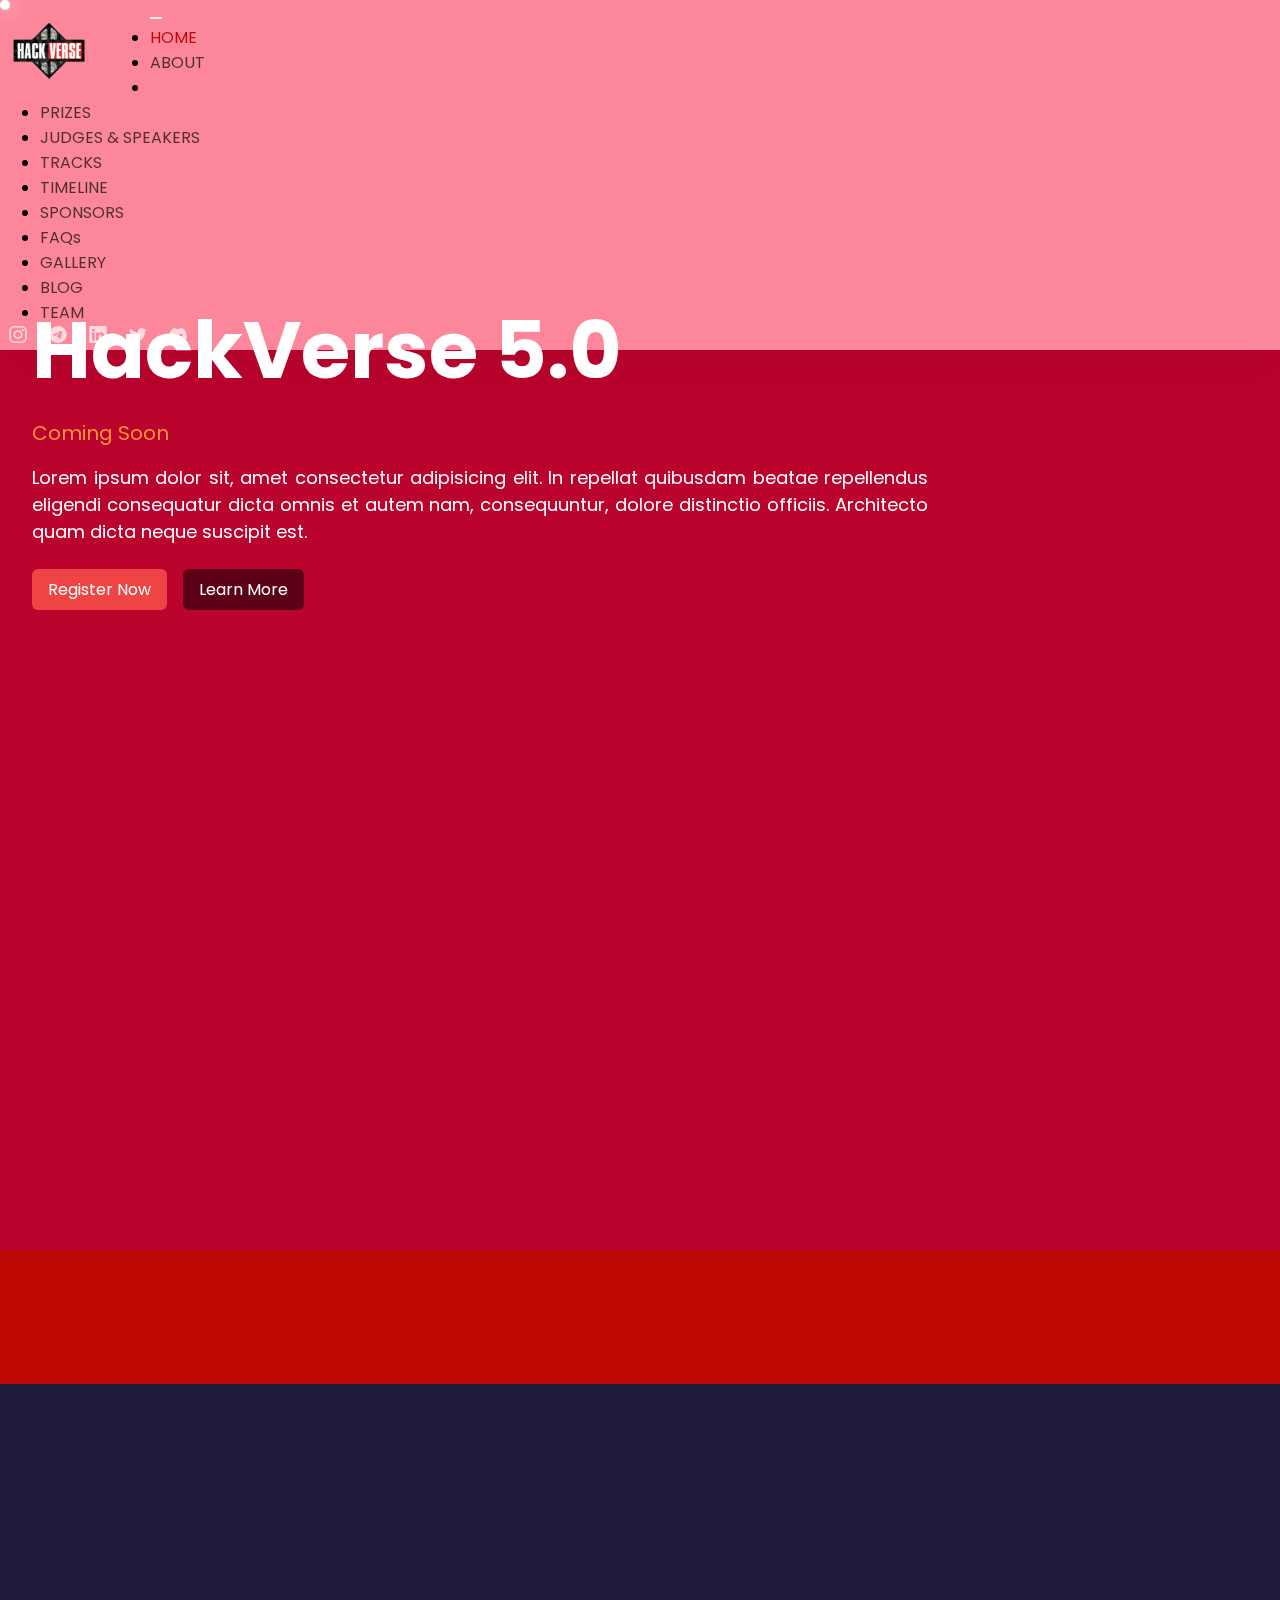
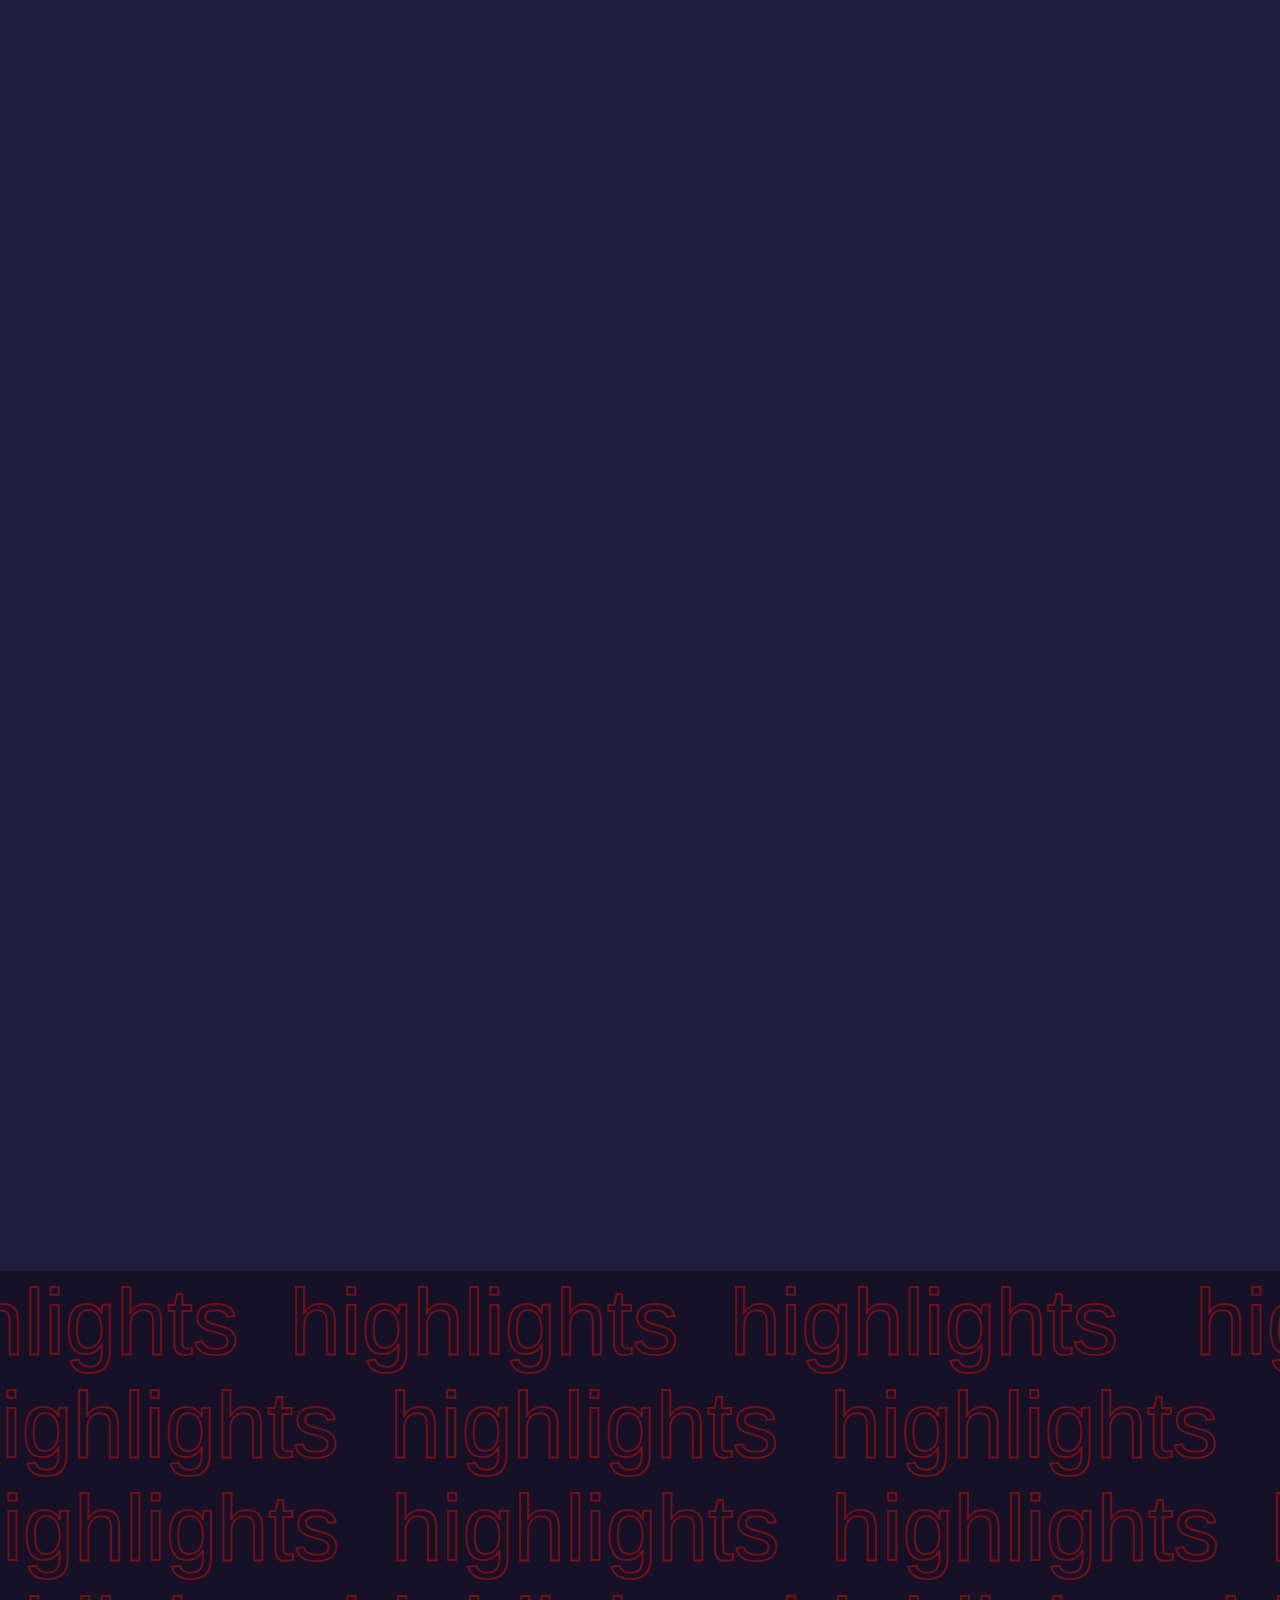
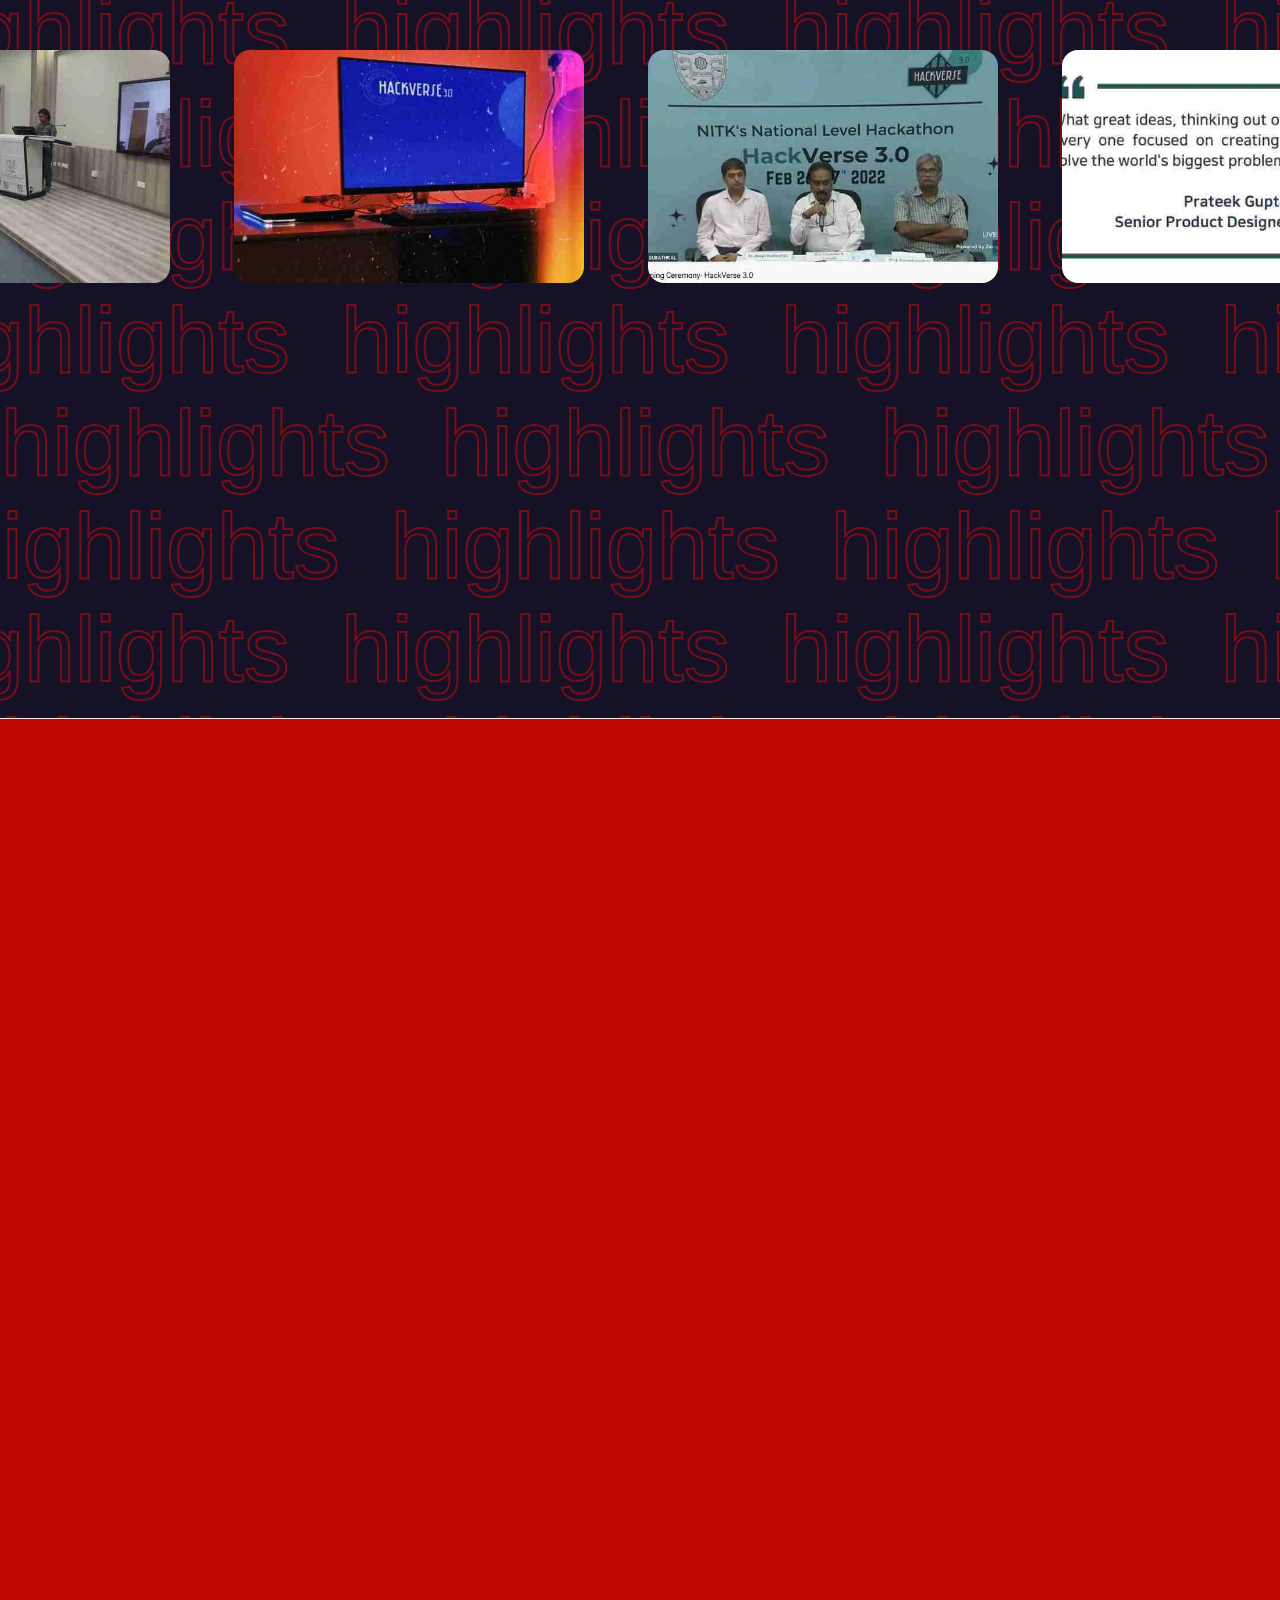
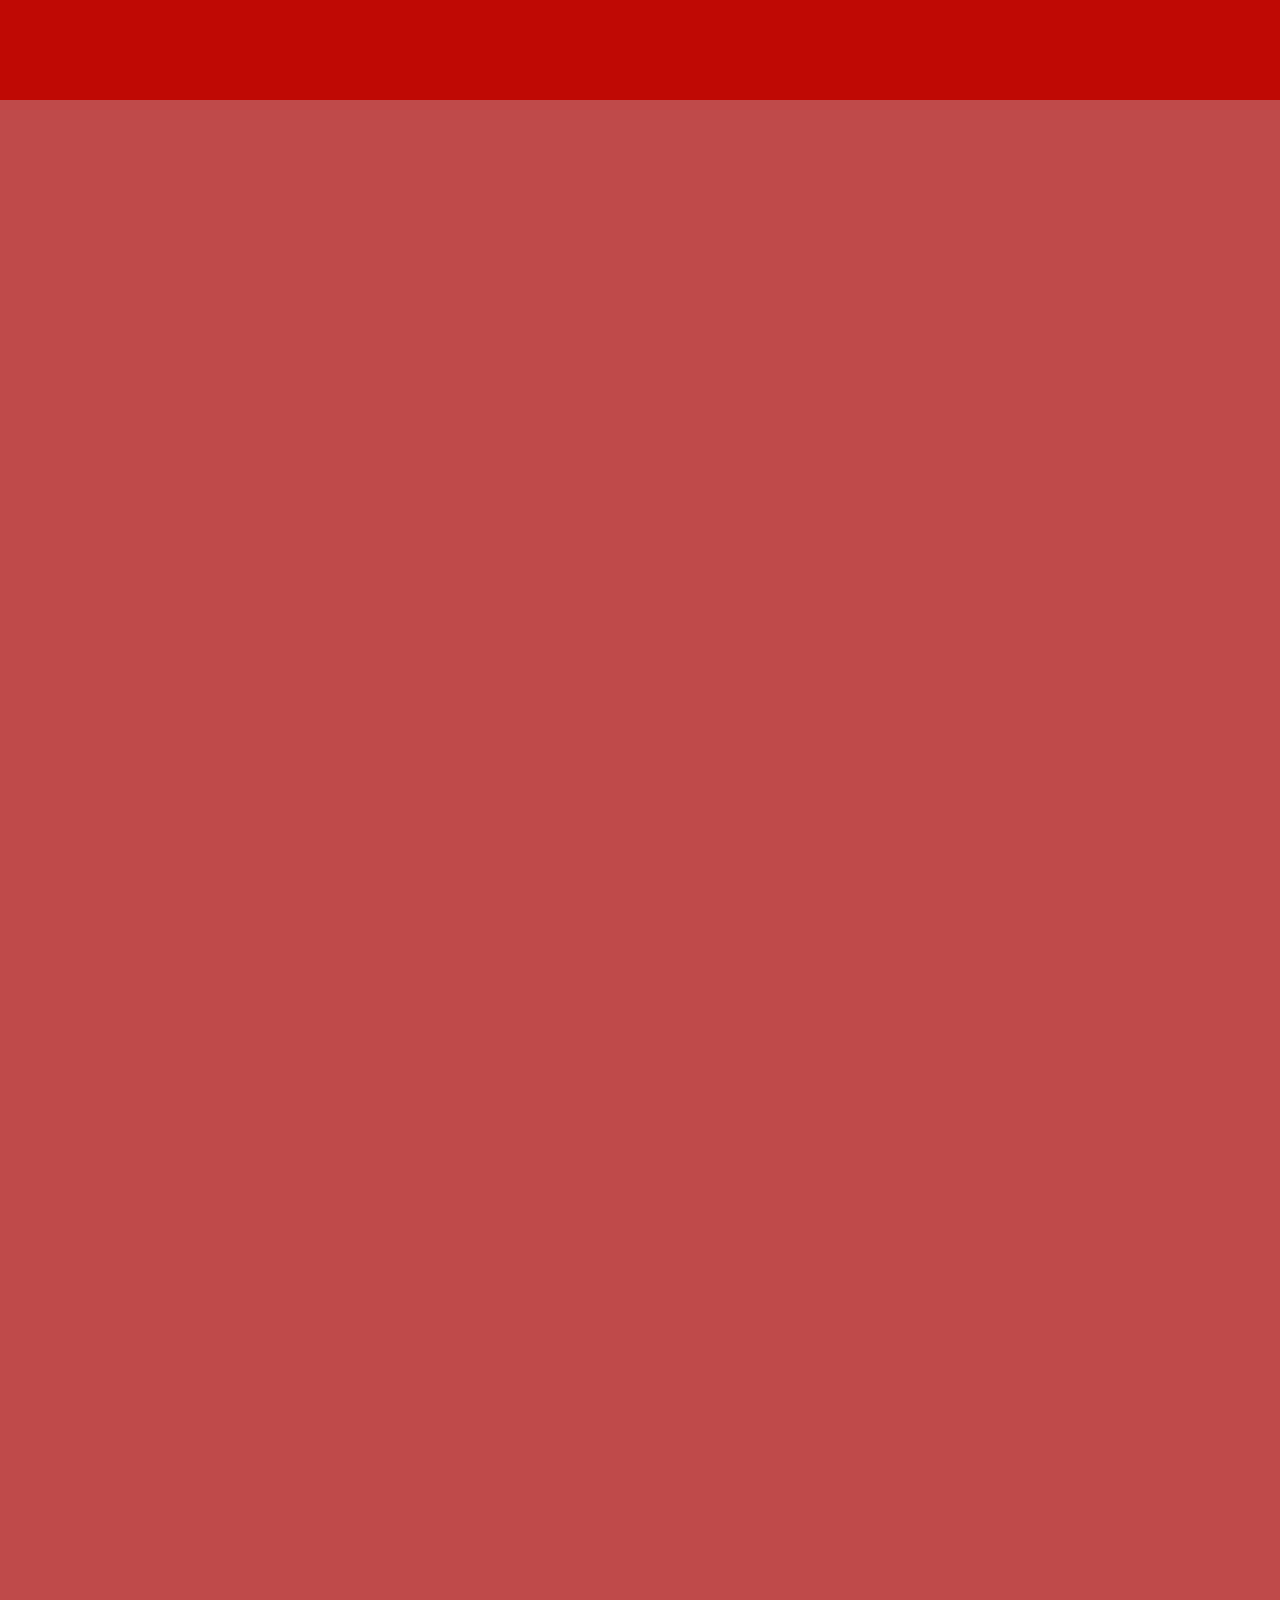
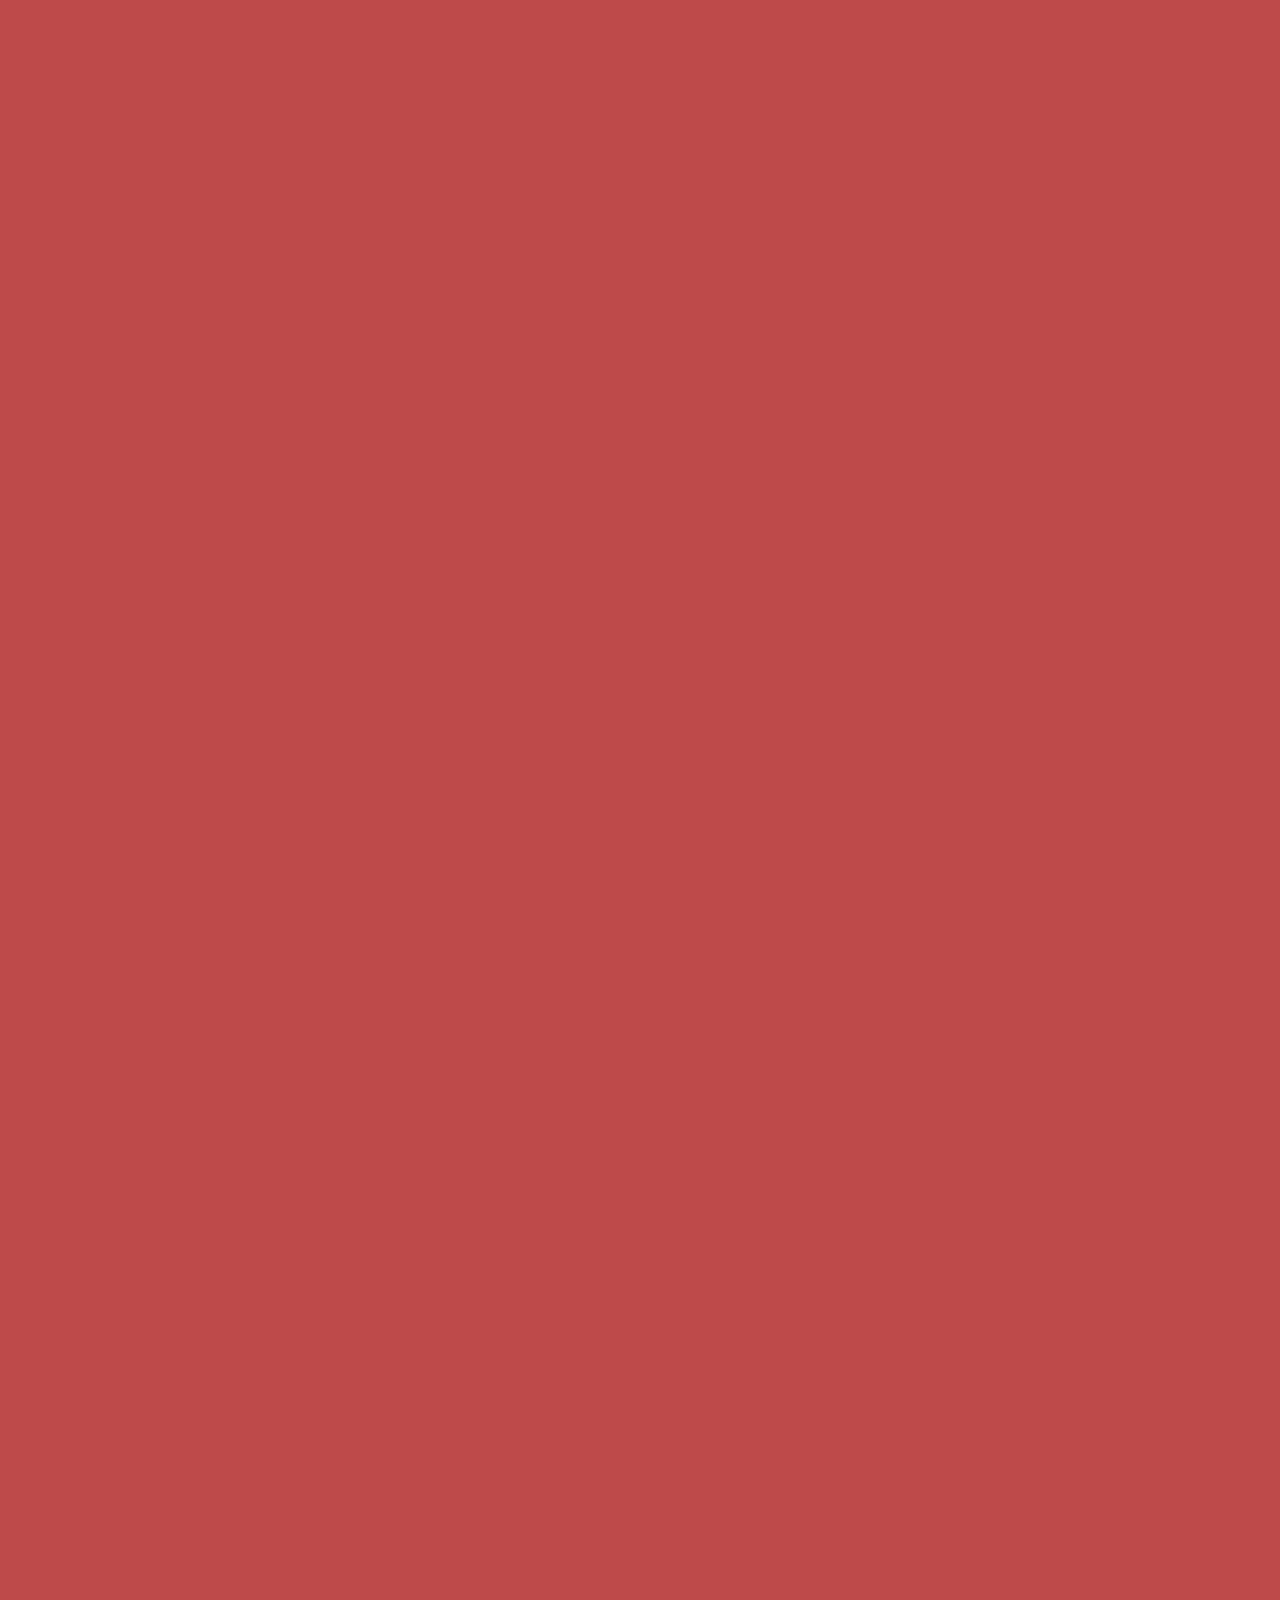
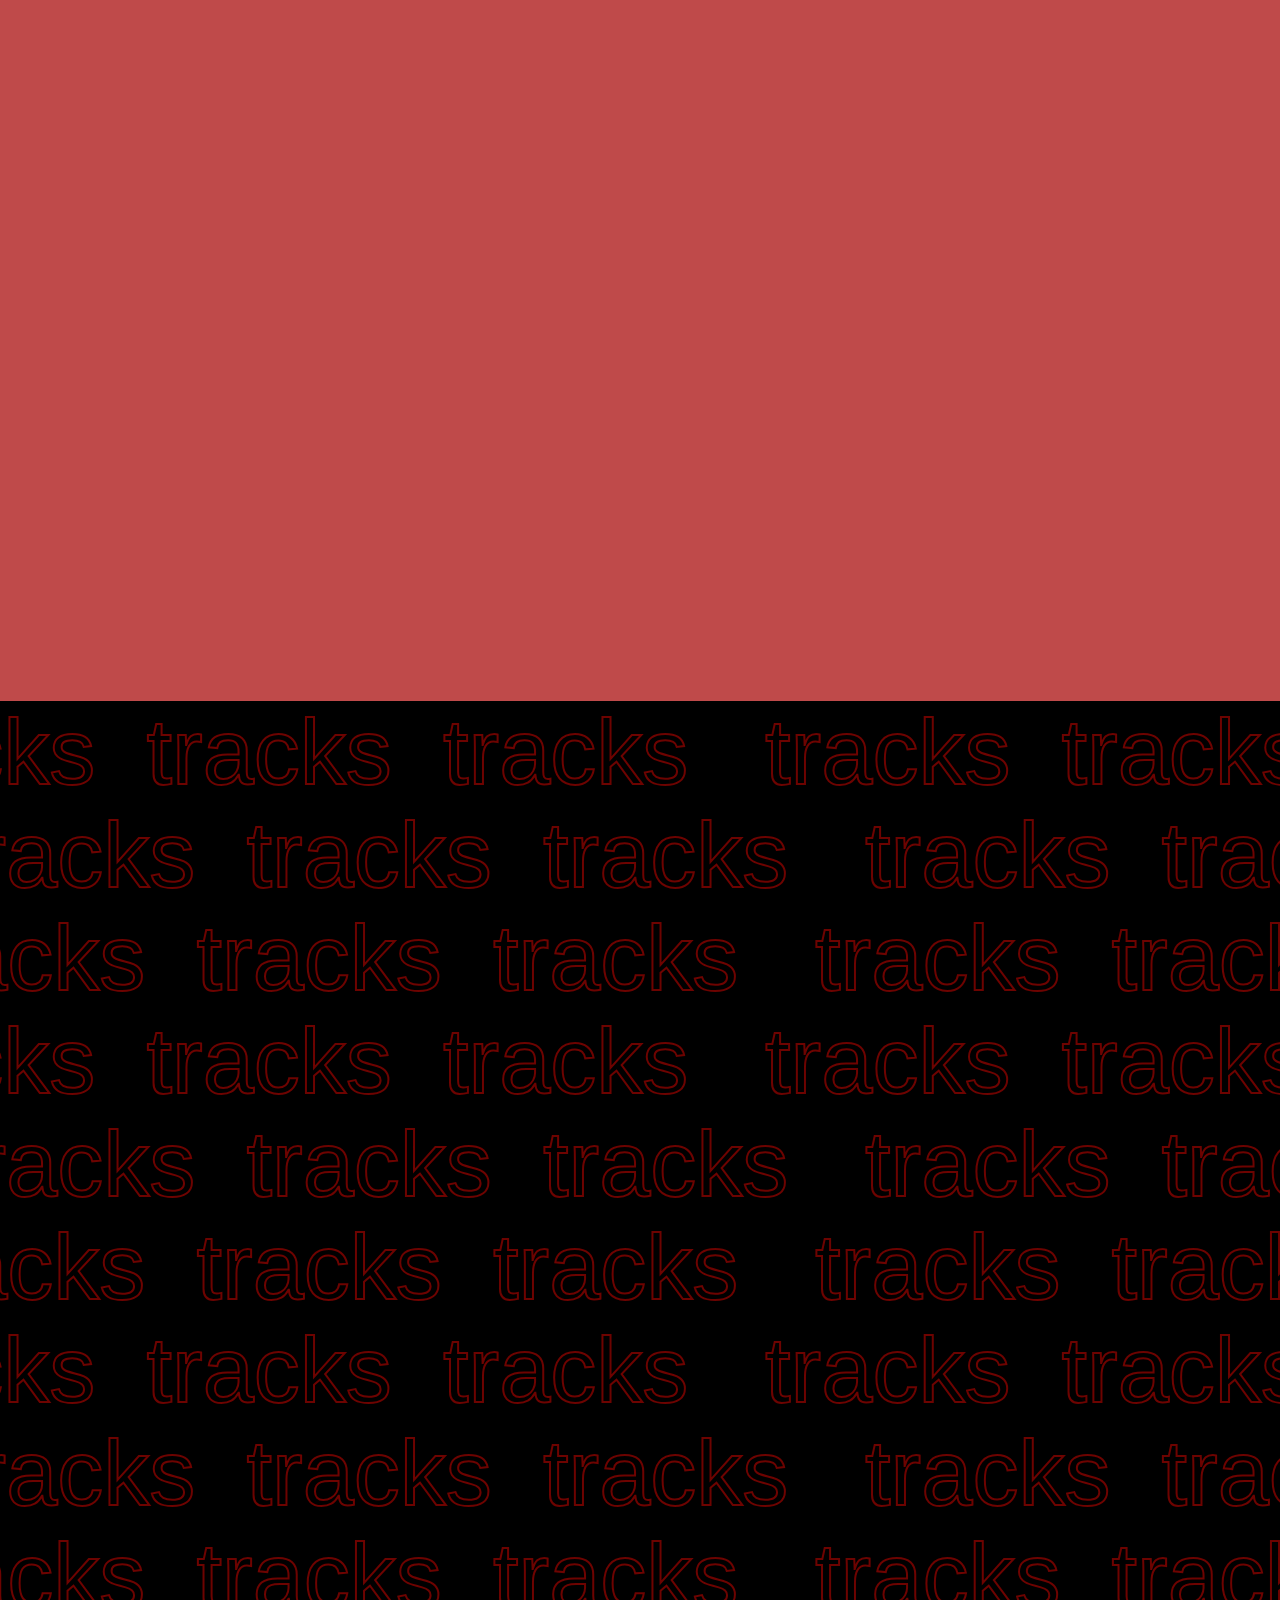
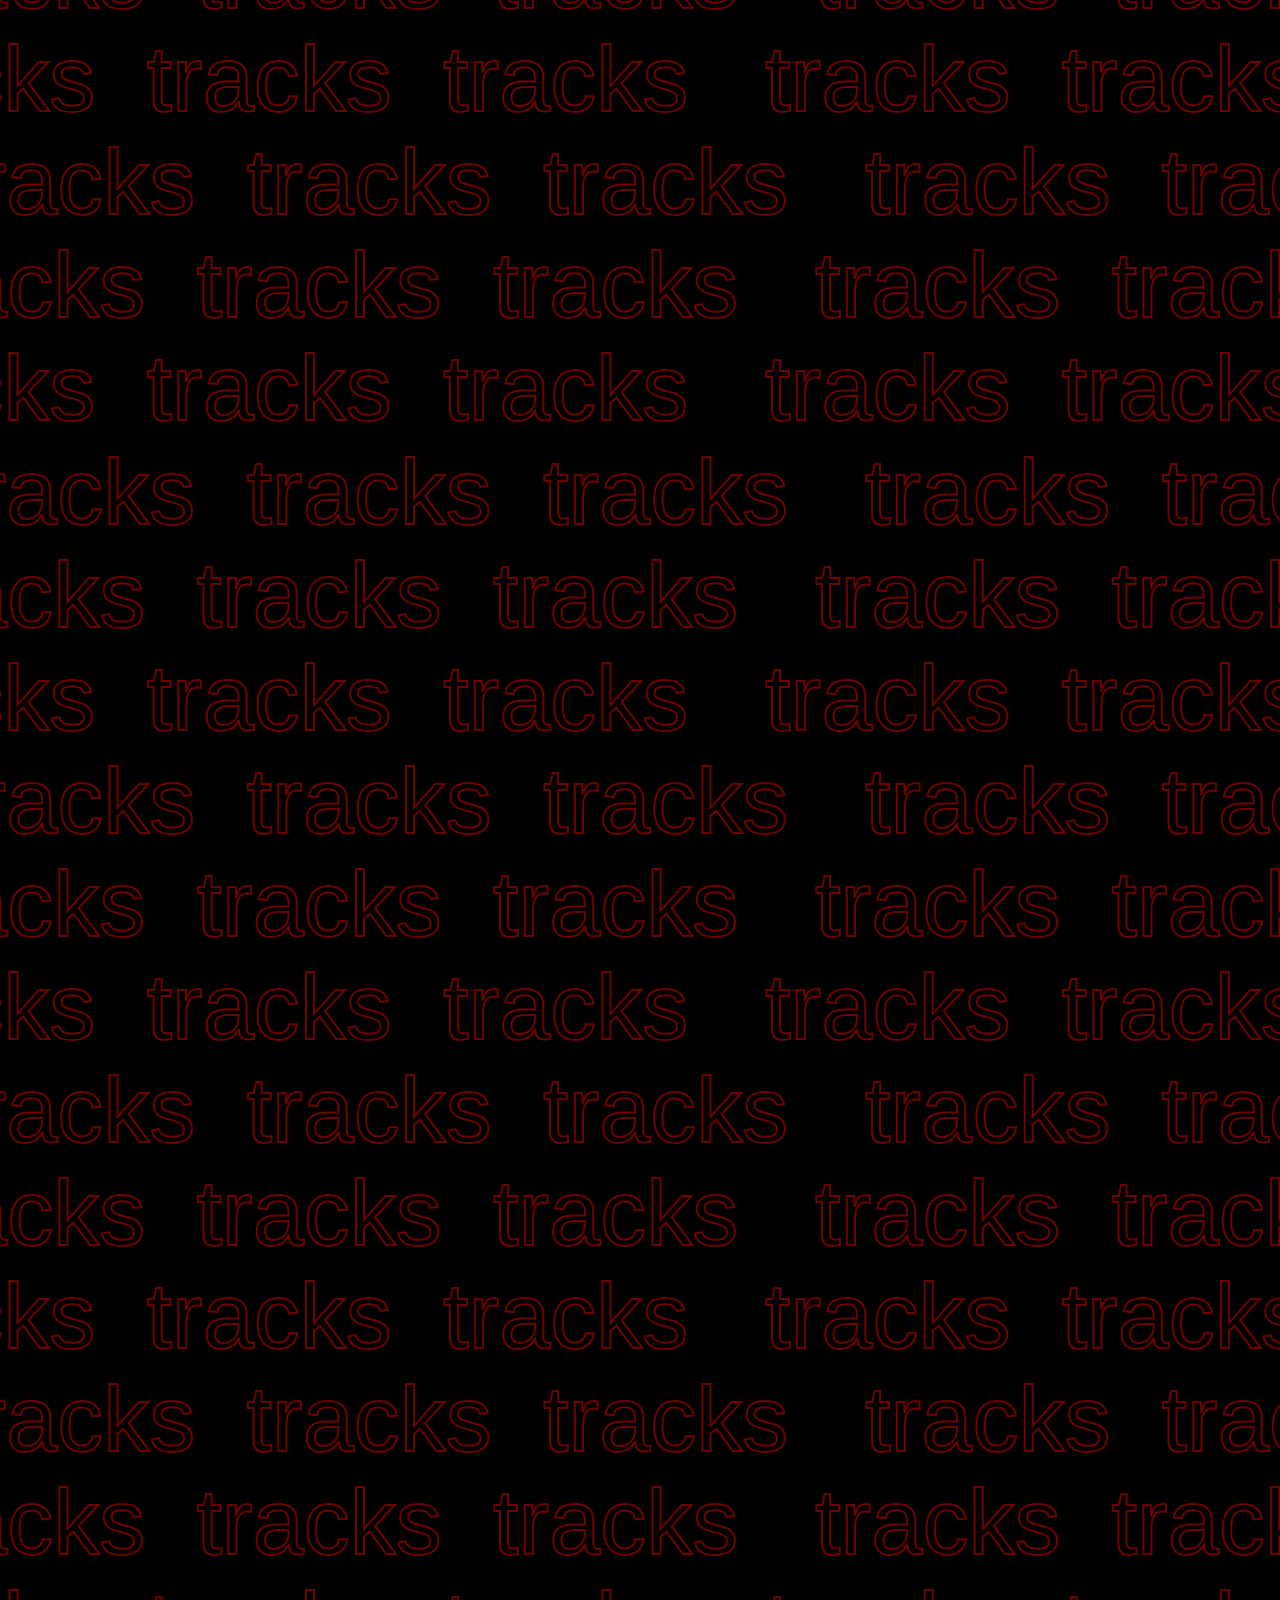
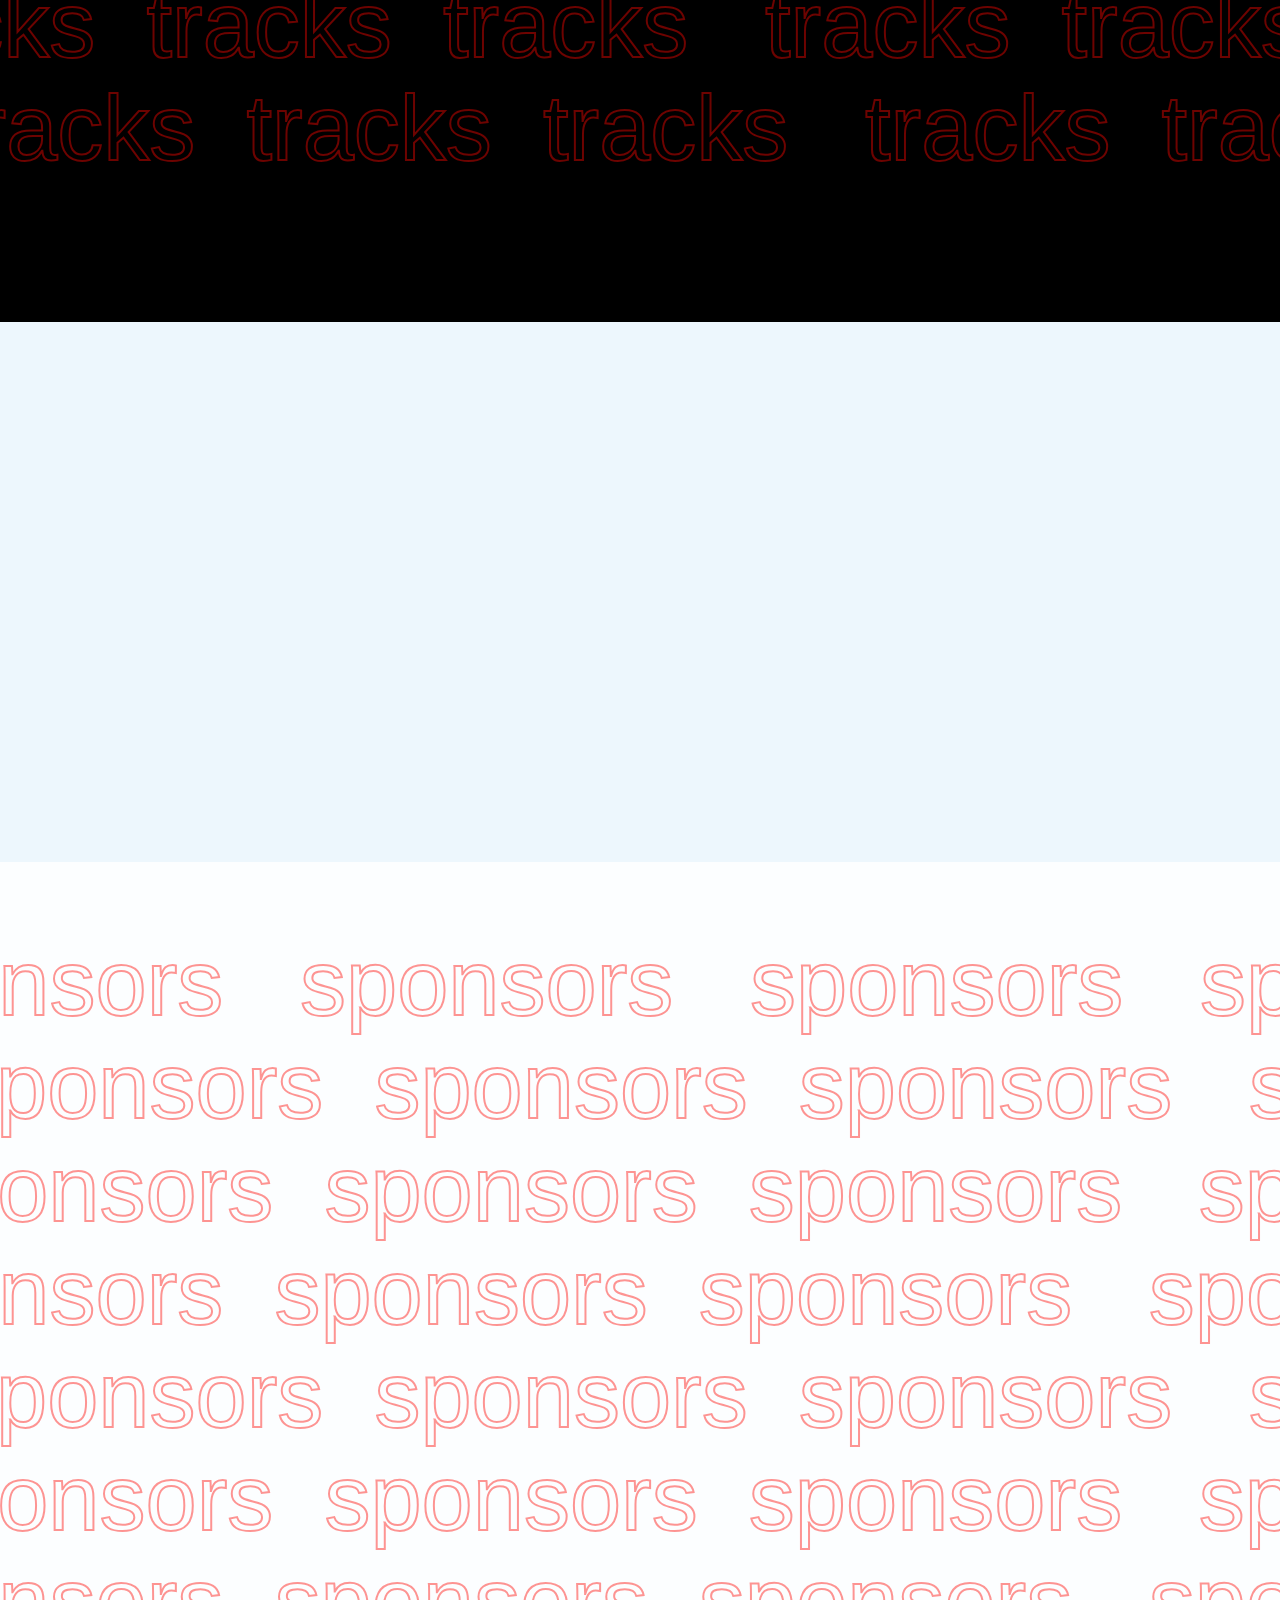
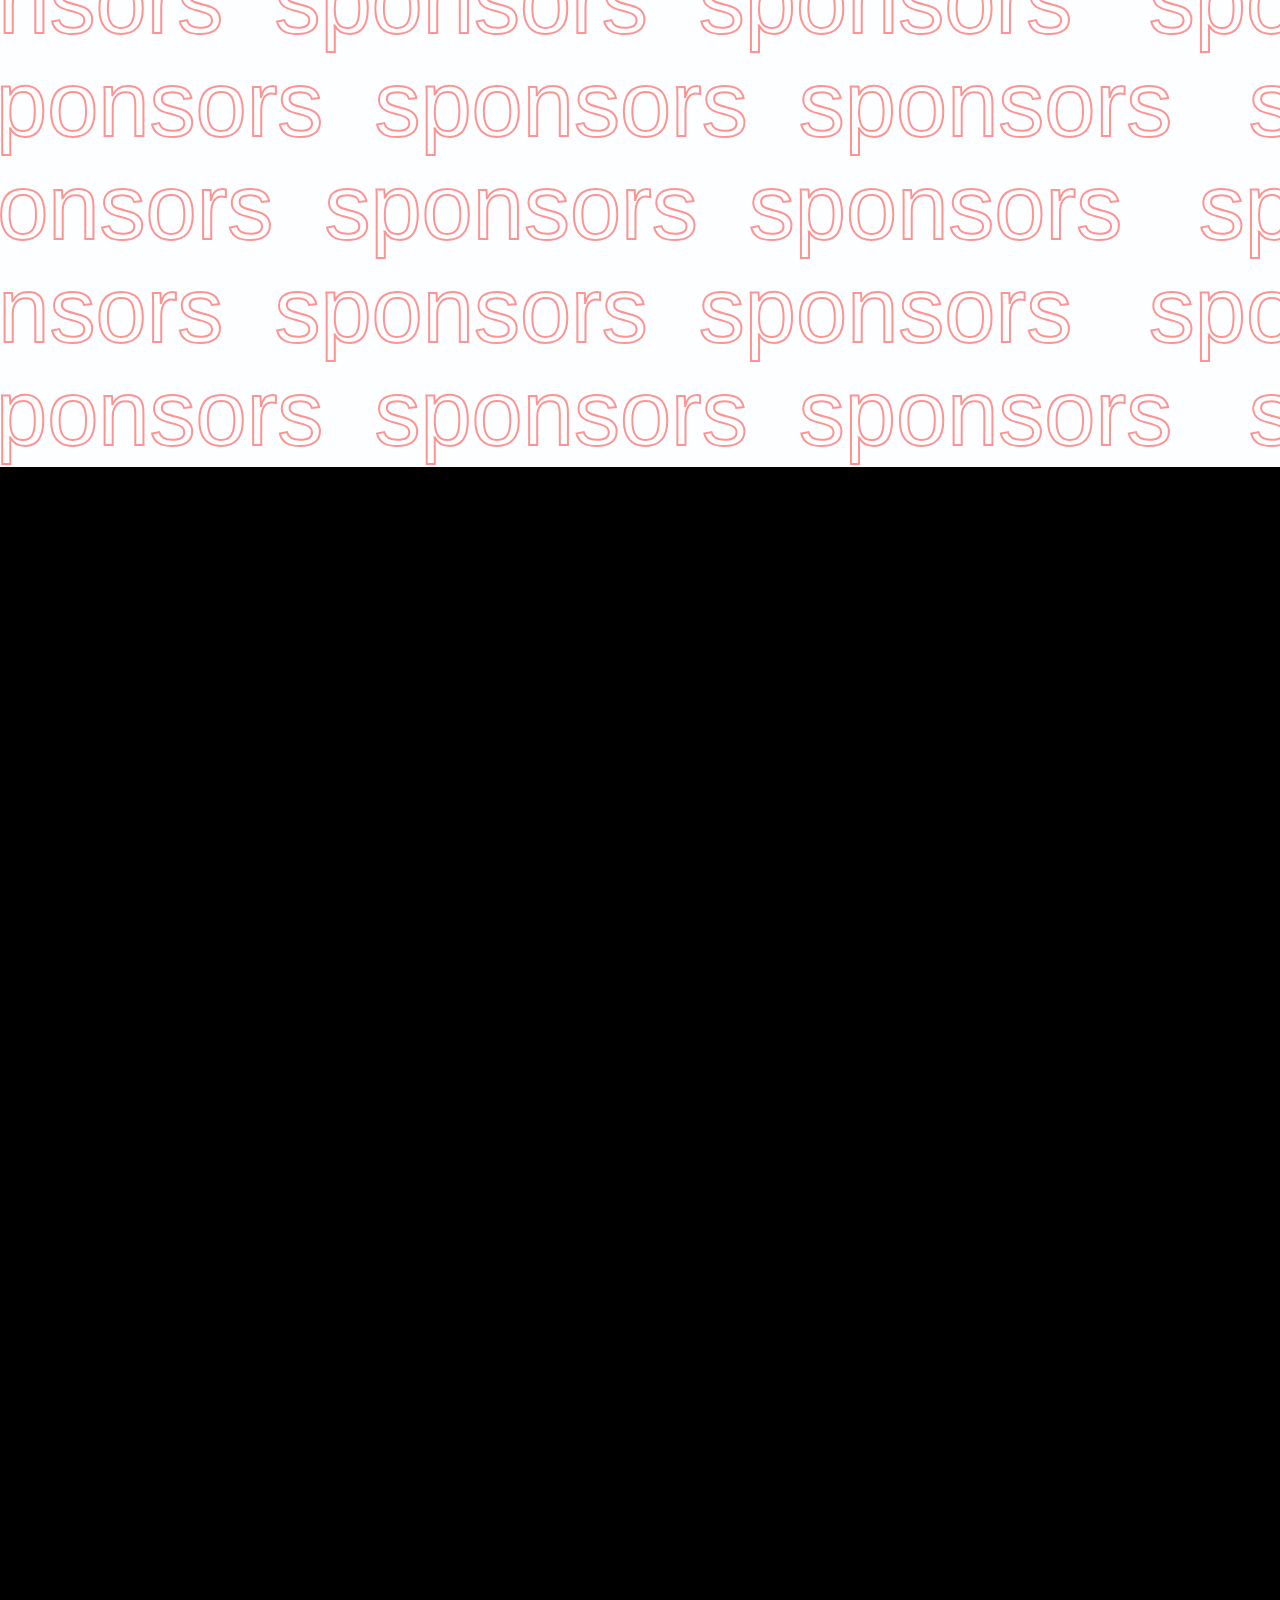
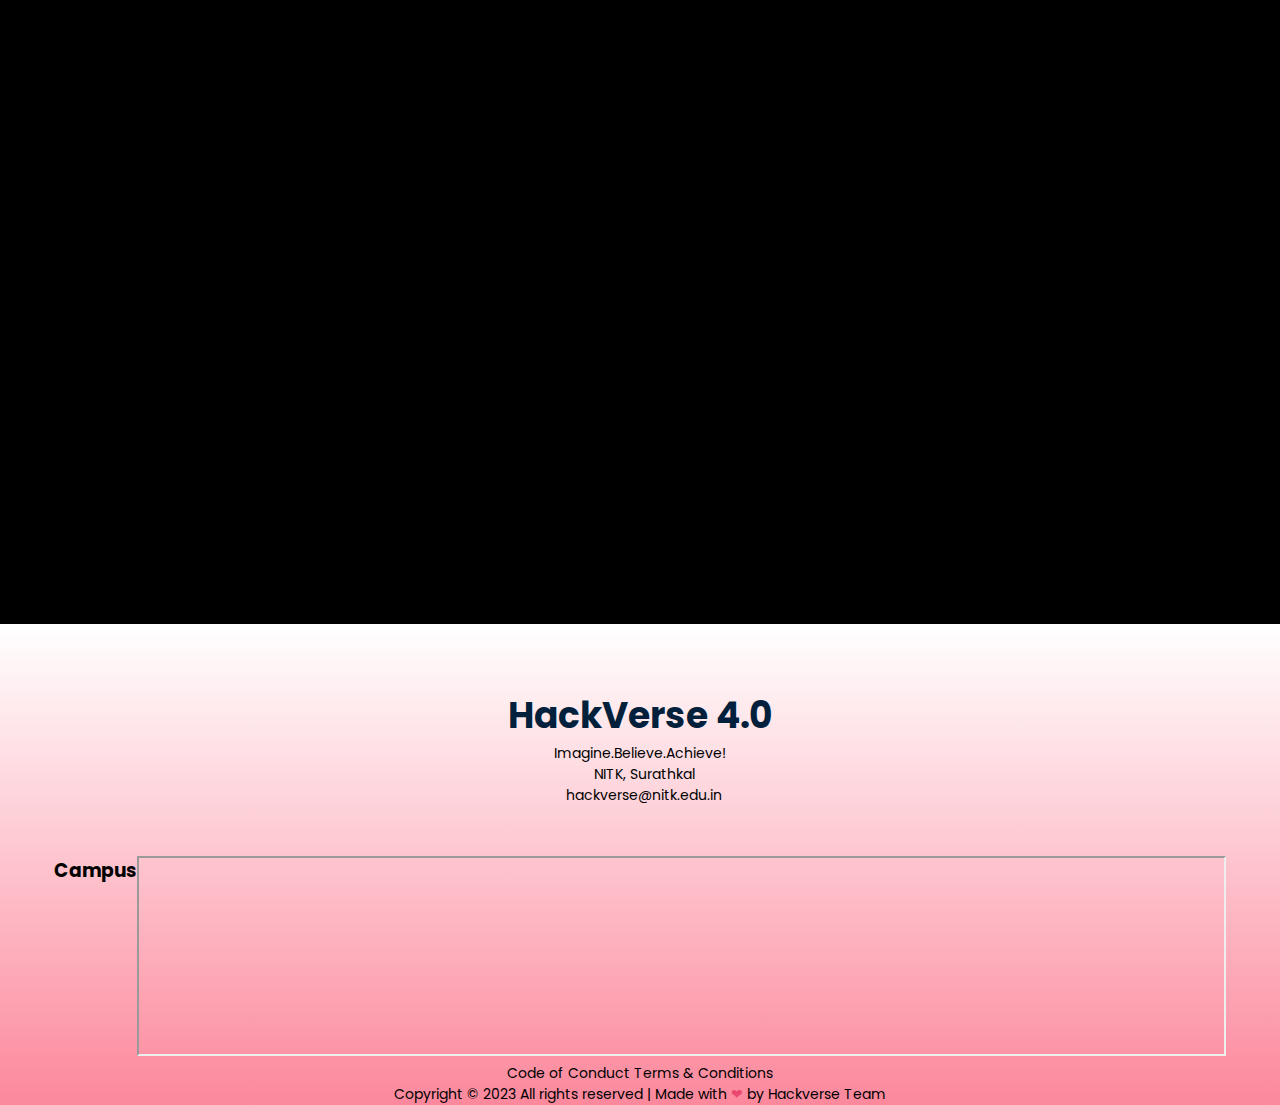
==== commit e549a9fa: "Merge remote-tracking branch 'upstream/main'" ====
--- a/index.html
+++ b/index.html
@@ -919,14 +919,14 @@
         <div class="scene position-relative" style="overflow: hidden;">
           <div class="card-wrapper w-100 h-100 position-relative">
             <div class="front-card d-flex justify-content-evenly align-items-center flex-column"
-              style="border: 3px solid #BF4A4A; background-color: #BF4A4A;">
+              style="border: 3px solid #BF0904; background-color: #BF0904;">
               <img loading="lazy" src="./img/tracks/environment.png" width="160px" height="160px" />
               <h3 class="text-align text-black" style="font-size: 1.5rem; font-weight: bold;">Environment</h3>
               <p style="color: #000; font-size: 1.2rem; font-weight: 600;">Treasure the Tundra</p>
             </div>
             <div class="slider-wrapper h-100 position-absolute">
-              <div class="slider h-100 position-relative" style="border: 3px solid #BF4A4A;">
-                <div class="h-100 w-100 position-absolute" style="background-color: #BF4A4A;"></div>
+              <div class="slider h-100 position-relative" style="border: 3px solid #BF0904;">
+                <div class="h-100 w-100 position-absolute" style="background-color: #BF0904;"></div>
                 <div class="slider-image h-100 w-100 position-absolute"
                   style="filter: sepia(50%) hue-rotate(150deg) brightness(40%); opacity: 0.65; background-image: url('./img/tracks/forest.jpg'); background-size: cover;">
                 </div>
@@ -991,14 +991,14 @@
         <div class="scene position-relative" style="overflow: hidden;">
           <div class="card-wrapper w-100 h-100 position-relative">
             <div class="front-card d-flex justify-content-evenly align-items-center flex-column"
-              style="border: 3px solid #156999; background-color: #7EC8F2;">
+              style="border: 3px solid #BF0904; background-color: #BF0904;">
               <img loading="lazy" src="./img/tracks/blockchain.png" width="175px" height="175px" />
-              <h3 class="text-align text-white" style="font-size: 1.5rem; font-weight: bold;">Blockchain</h3>
-              <p style="color: #2D294D; font-size: 1.2rem; font-weight: 600;">Blockchain Blizzard</p>
+              <h3 class="text-align text-black" style="font-size: 1.5rem; font-weight: bold;">Blockchain</h3>
+              <p style="color: #BF0904; font-size: 1.2rem; font-weight: 600;">Blockchain Blizzard</p>
             </div>
             <div class="slider-wrapper" class="position-absolute h-50">
-              <div class="slider h-100 position-relative" style="border: 3px solid #4889C7;">
-                <div class="h-100 w-100 position-absolute" style="background-color: #4889C7;"></div>
+              <div class="slider h-100 position-relative" style="border: 3px solid #BF0904;">
+                <div class="h-100 w-100 position-absolute" style="background-color: #BF0904;"></div>
                 <div class="slider-image h-100 w-100 position-absolute"
                   style="filter: sepia(50%) hue-rotate(150deg) brightness(40%); opacity: 0.65; background-image: url('./img/tracks/blockchainbg.jpg'); background-size: cover;">
                 </div>
@@ -1027,14 +1027,14 @@
         <div class="scene position-relative" style="overflow: hidden;">
           <div class="card-wrapper w-100 h-100 position-relative">
             <div class="front-card d-flex justify-content-evenly align-items-center flex-column"
-              style="border: 3px solid #156999; background-color: #7EC8F2;">
+              style="border: 3px solid #156999; background-color: #BF0904;">
               <img loading="lazy" src="./img/tracks/health.png" width="160px" height="160px" />
-              <h3 class="text-align text-white" style="font-size: 1.5rem; font-weight: bold;">Healthcare</h3>
+              <h3 class="text-align text-black" style="font-size: 1.5rem; font-weight: bold;">Healthcare</h3>
               <p style="color: #2D294D; font-size: 1.2rem; font-weight: 600;">Polar Pulse</p>
             </div>
             <div class="slider-wrapper" class="position-absolute h-50">
-              <div class="slider h-100 position-relative" style="border: 3px solid #4889C7;">
-                <div class="h-100 w-100 position-absolute" style="background-color: #4889C7;"></div>
+              <div class="slider h-100 position-relative" style="border: 3px solid #BF0904;">
+                <div class="h-100 w-100 position-absolute" style="background-color: #BF0904;"></div>
                 <div class="slider-image h-100 w-100 position-absolute"
                   style="filter: brightness(40%); opacity: 0.65; background-image: url('./img/tracks/health-bg.jpg'); background-size: cover;">
                 </div>
@@ -1063,14 +1063,14 @@
         <div class="scene position-relative" style="overflow: hidden;">
           <div class="card-wrapper w-100 h-100 position-relative">
             <div class="front-card d-flex justify-content-evenly align-items-center flex-column"
-              style="border: 3px solid #156999; background-color: #7EC8F2;">
+              style="border: 3px solid #156999; background-color: #BF0904;">
               <img loading="lazy" src="./img/tracks/intel.png" width="160px" height="160px" />
-              <h3 class="text-align text-white" style="font-size: 1.5rem; font-weight: bold;">Intelligence</h3>
+              <h3 class="text-align text-black" style="font-size: 1.5rem; font-weight: bold;">Intelligence</h3>
               <p style="color: #2D294D; font-size: 1.2rem; font-weight: 600;">Arctic Automata</p>
             </div>
             <div class="slider-wrapper" class="position-absolute h-50">
-              <div class="slider h-100 position-relative" style="border: 3px solid #4889C7;">
-                <div class="h-100 w-100 position-absolute" style="background-color: #4889C7;"></div>
+              <div class="slider h-100 position-relative" style="border: 3px solid #BF0904;">
+                <div class="h-100 w-100 position-absolute" style="background-color: #BF0904;"></div>
                 <div class="slider-image h-100 w-100 position-absolute"
                   style="filter: sepia(50%) hue-rotate(150deg) brightness(40%); opacity: 0.65; background-image: url('./img/tracks/intel-bg.jpg'); background-size: contain;">
                 </div>
@@ -1099,14 +1099,14 @@
         <div class="scene position-relative" style="overflow: hidden;">
           <div class="card-wrapper w-100 h-100 position-relative">
             <div class="front-card d-flex justify-content-evenly align-items-center flex-column"
-              style="border: 3px solid #156999; background-color: #7EC8F2;">
+              style="border: 3px solid #156999; background-color: #BF0904;">
               <img loading="lazy" src="./img/tracks/open_inno.png" width="160px" height="160px" />
-              <h3 class="text-align text-white" style="font-size: 1.5rem; font-weight: bold;">Open Innovation</h3>
+              <h3 class="text-align text-black" style="font-size: 1.5rem; font-weight: bold;">Open Innovation</h3>
               <p style="color: #2D294D; font-size: 1.2rem; font-weight: 600;">Igloos of Innovation</p>
             </div>
             <div class="slider-wrapper" class="position-absolute h-50">
-              <div class="slider h-100 position-relative" style="border: 3px solid #4889C7;">
-                <div class="h-100 w-100 position-absolute" style="background-color: #4889C7;"></div>
+              <div class="slider h-100 position-relative" style="border: 3px solid #BF0904;">
+                <div class="h-100 w-100 position-absolute" style="background-color: #BF0904;"></div>
                 <div class="slider-image h-100 w-100 position-absolute"
                   style="filter: sepia(50%) hue-rotate(100deg) brightness(40%); opacity: 0.65; background-image: url('./img/tracks/oibg.jpg'); background-size: cover;">
                 </div>
--- a/style.css
+++ b/style.css
@@ -585,7 +585,7 @@
 }
 .repeating-text-background .accent-text {
   font-family: Krona One, sans-serif;
-  -webkit-text-stroke: 2px rgba(191, 9, 4, 0.3);
+  -webkit-text-stroke: 2px rgba(255, 8, 0, 0.428);
   -webkit-text-fill-color: transparent;
   color: transparent;
   font-size: 92px;
@@ -773,7 +773,7 @@
 .faq {
   min-height: 150vh;
   padding-bottom: 25%;
-  background-color: #021f3b;
+  background-color: #000000;
   color: #dcf0fc;
   padding-top: 8%;
   /* background: url("img/trees-snow.webp") bottom no-repeat, #FB6373; */
@@ -1626,7 +1626,7 @@
   padding-top: 0%;
   min-height: 60vh;
   width: 100%;
-  background-color: #201c3c;
+  background-color: #000;
   /* background-color: #398dbb; */
   /* background-color: #021f3b; */
   z-index: 5;
